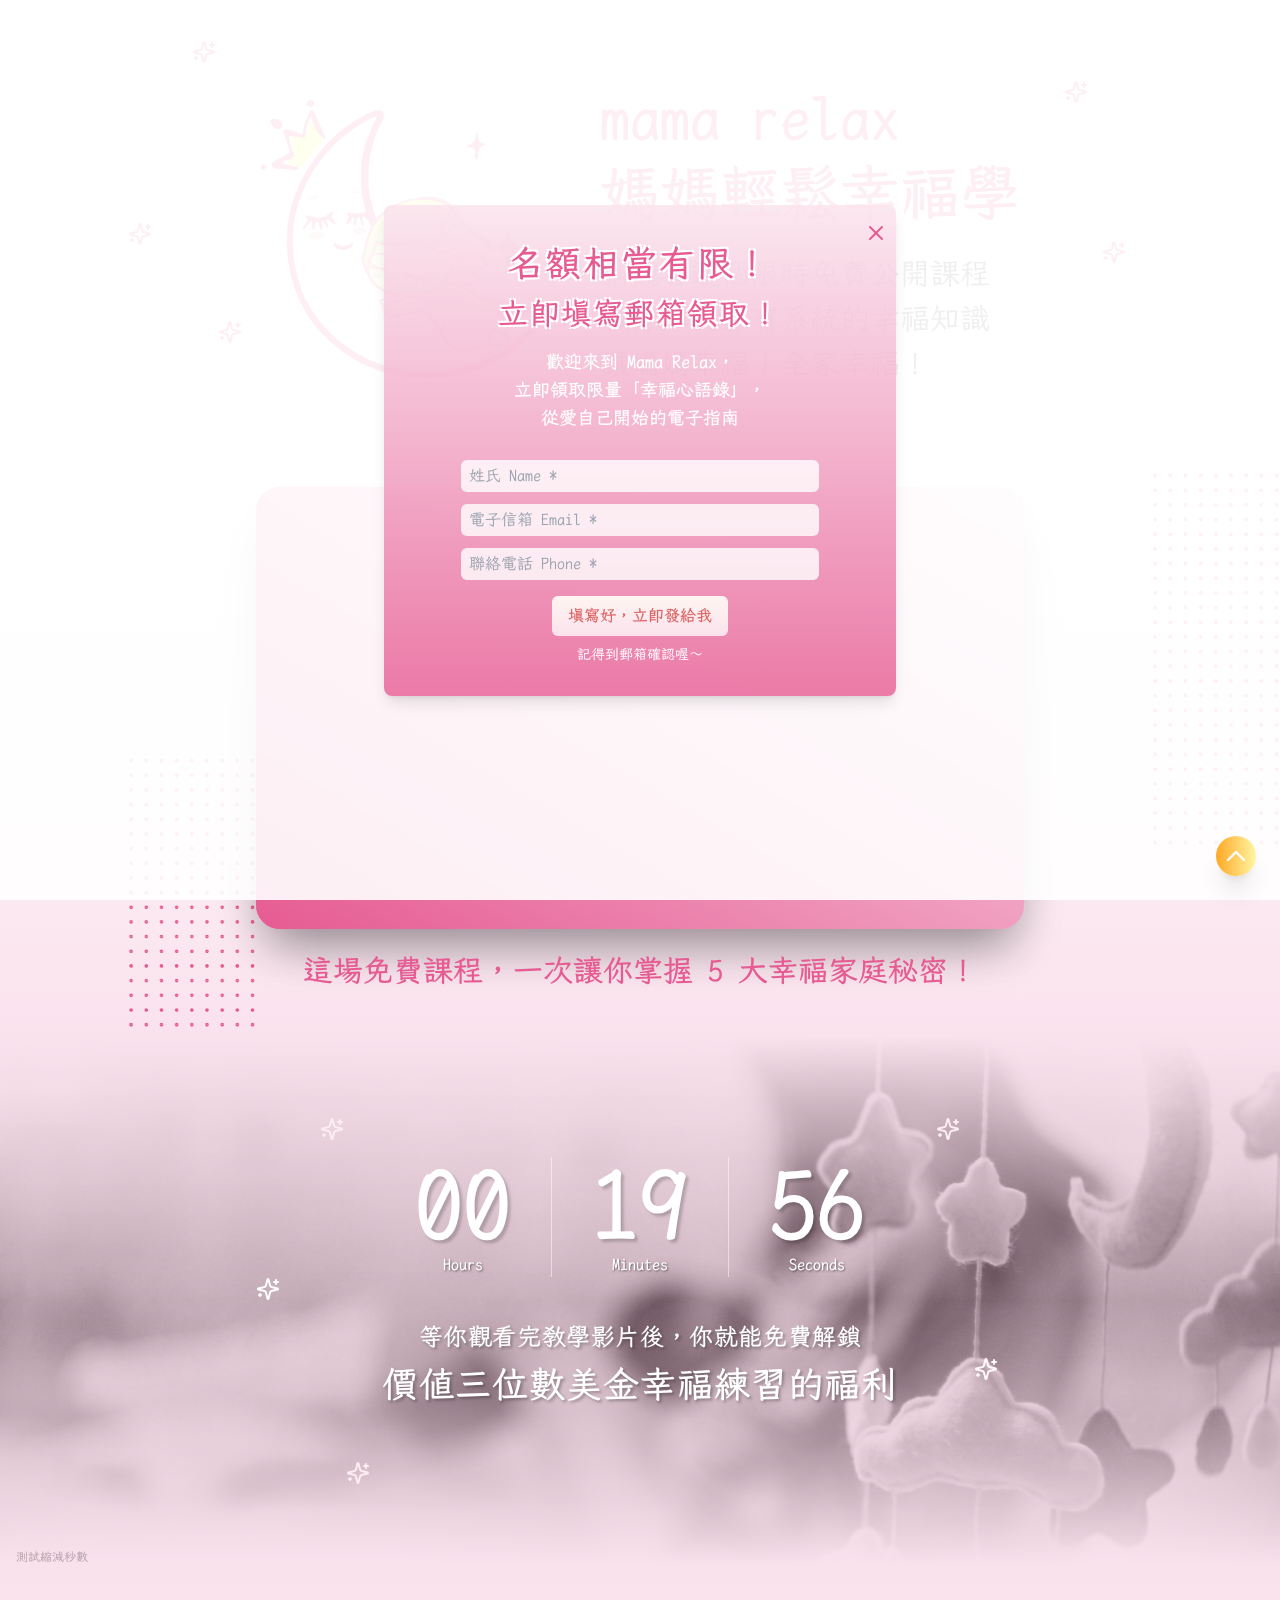
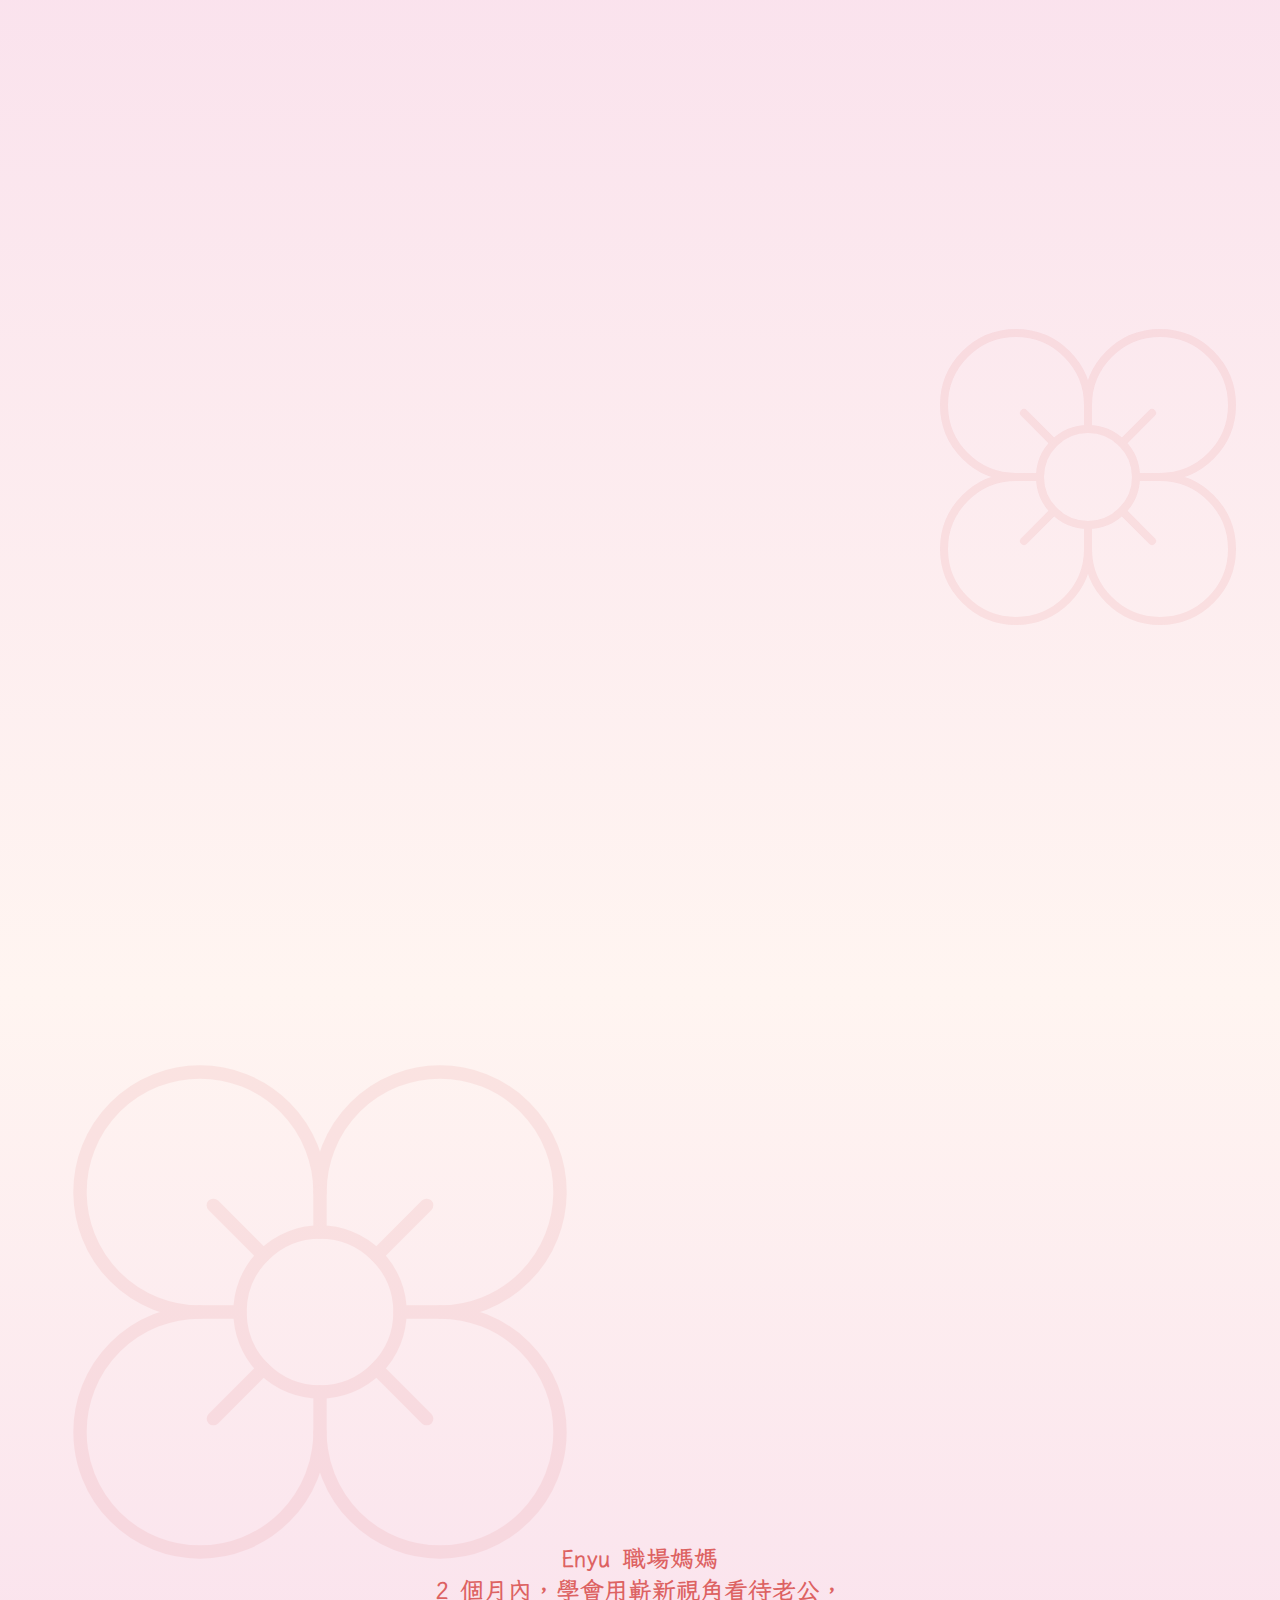
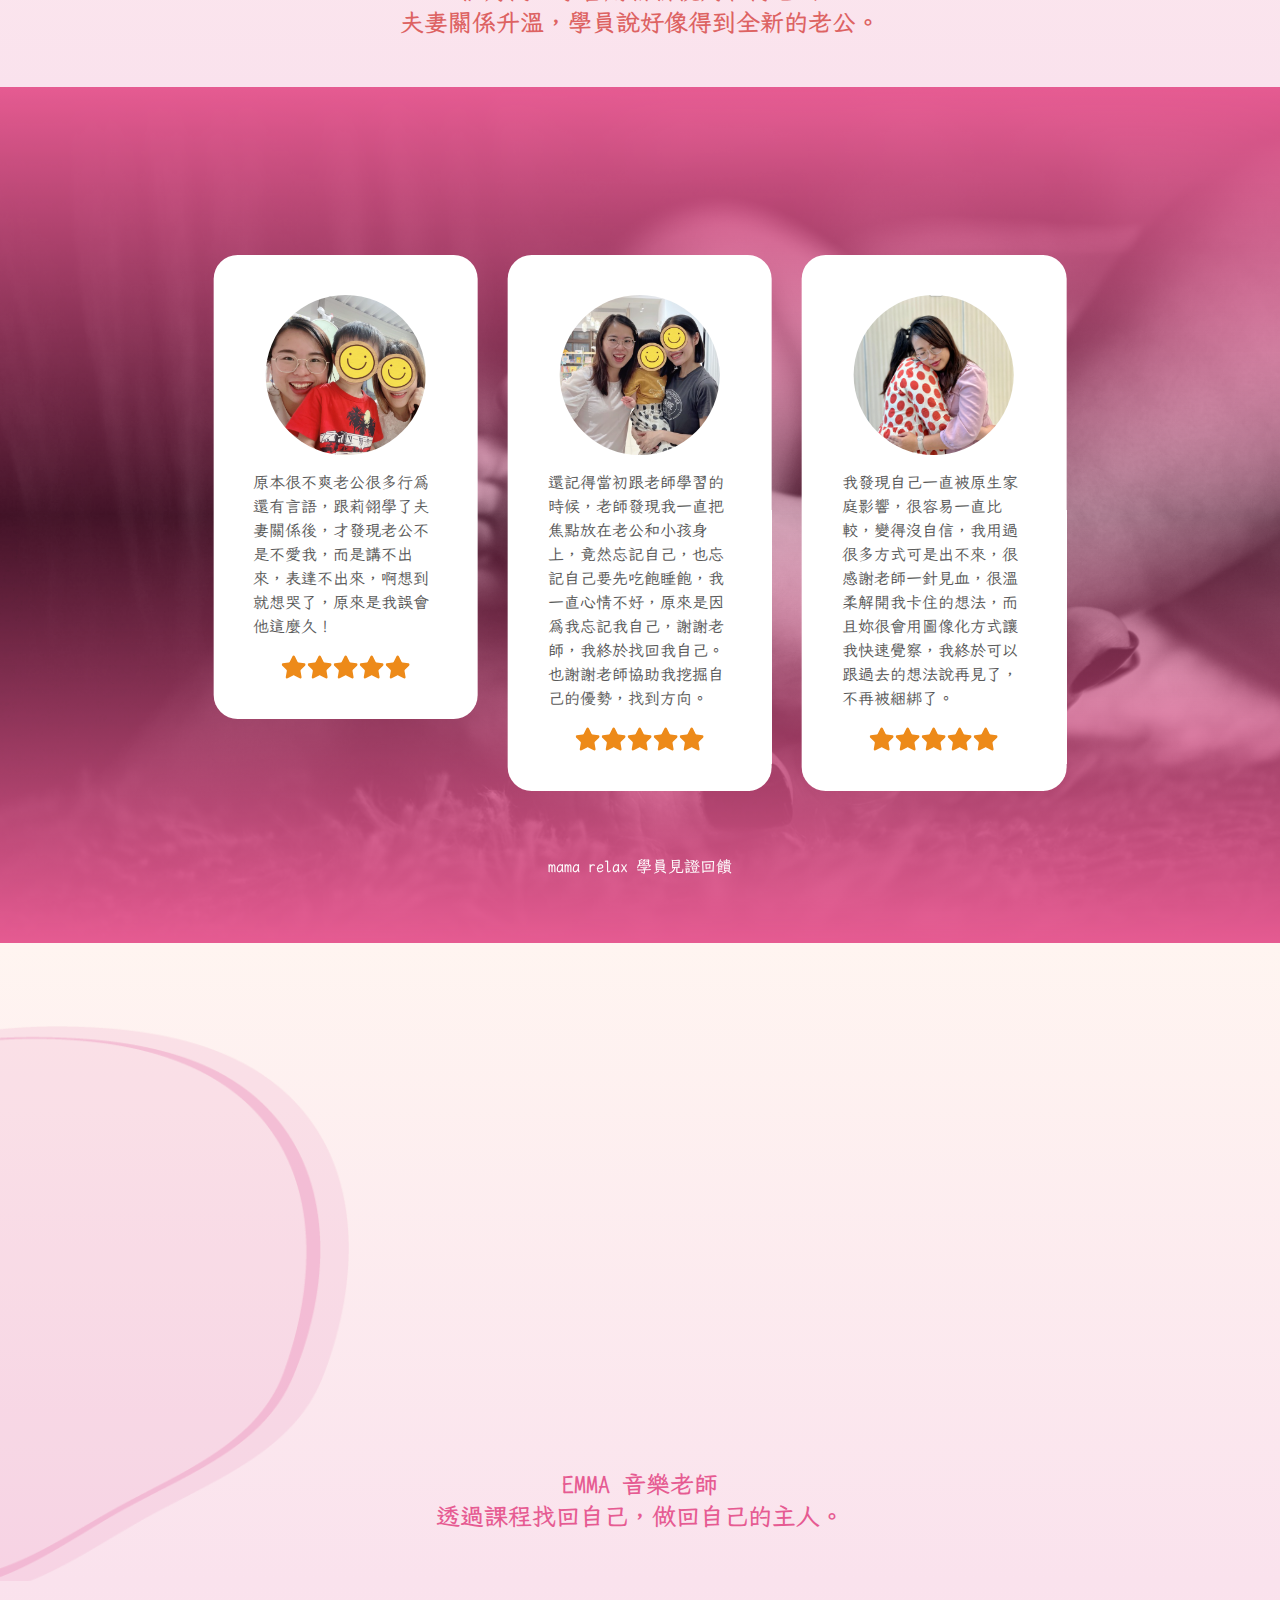
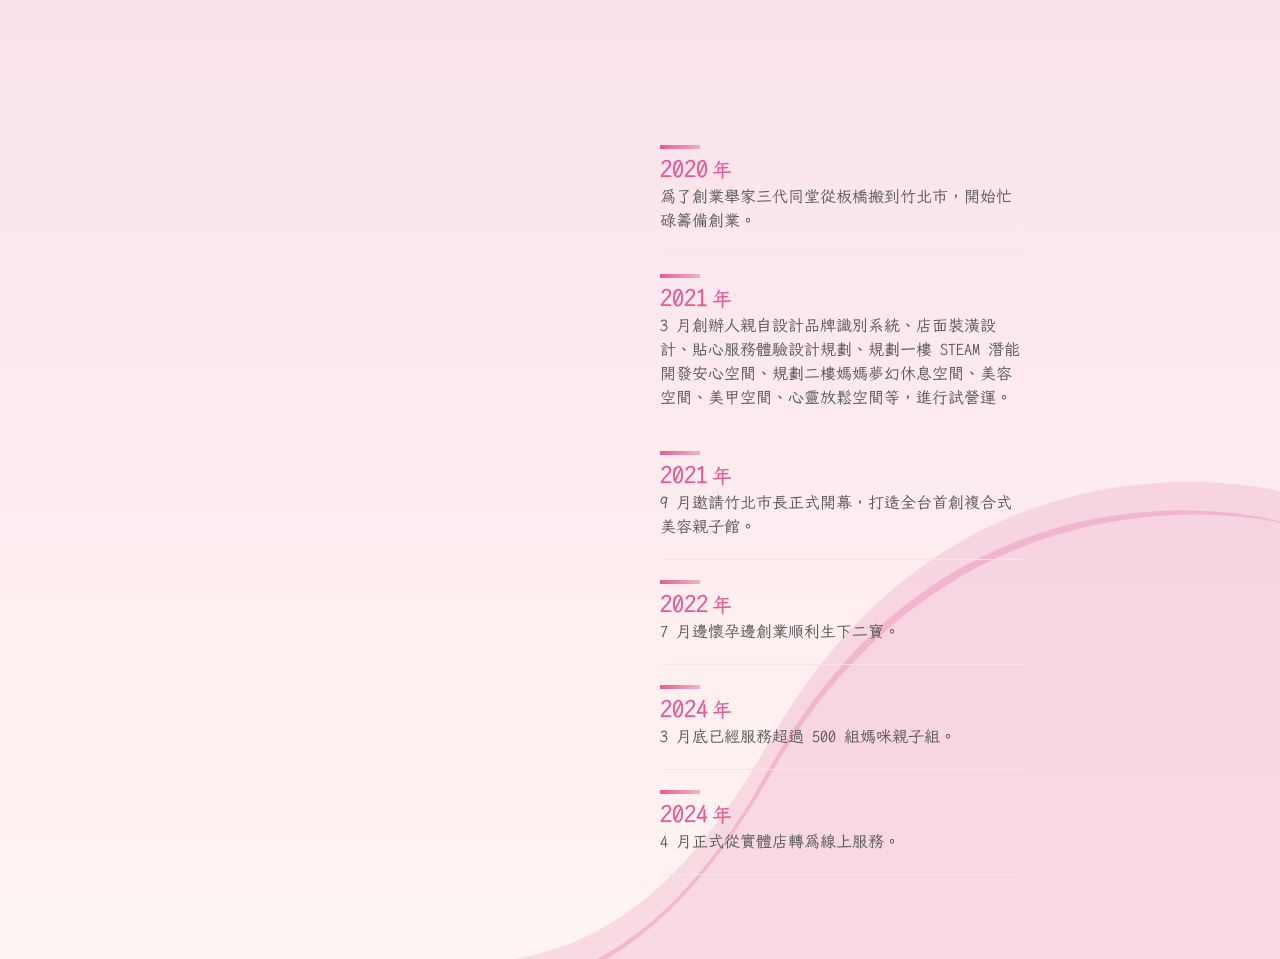
==== introduce/index.html @ b45eab0f "first commit mama relax web" ====
<!DOCTYPE html><html  data-capo=""><head><meta charset="utf-8">
<meta name="viewport" content="width=device-width, initial-scale=1">
<title>媽媽放輕鬆 Mama Relax</title>
<style>@charset "UTF-8";@import"https://fonts.googleapis.com/css2?family=LXGW+WenKai+Mono+TC:wght@300;400;700&family=Noto+Sans+TC:wght@100..900&display=swap";body,html{margin:0;--tw-bg-opacity:1;background-color:rgb(255 255 255/var(--tw-bg-opacity,1));font-family:LXGW WenKai Mono TC,微軟正黑體,sans-serif;padding:0}.v-enter-active,.v-leave-active{transition-duration:.5s;transition-property:all;transition-timing-function:cubic-bezier(.4,0,.2,1)}.v-enter-from,.v-leave-to{opacity:0}.v-enter-to,.v-leave-from{opacity:1}</style>
<style>*,:after,:before{--tw-border-spacing-x:0;--tw-border-spacing-y:0;--tw-translate-x:0;--tw-translate-y:0;--tw-rotate:0;--tw-skew-x:0;--tw-skew-y:0;--tw-scale-x:1;--tw-scale-y:1;--tw-pan-x: ;--tw-pan-y: ;--tw-pinch-zoom: ;--tw-scroll-snap-strictness:proximity;--tw-gradient-from-position: ;--tw-gradient-via-position: ;--tw-gradient-to-position: ;--tw-ordinal: ;--tw-slashed-zero: ;--tw-numeric-figure: ;--tw-numeric-spacing: ;--tw-numeric-fraction: ;--tw-ring-inset: ;--tw-ring-offset-width:0px;--tw-ring-offset-color:#fff;--tw-ring-color:rgba(59,130,246,.5);--tw-ring-offset-shadow:0 0 #0000;--tw-ring-shadow:0 0 #0000;--tw-shadow:0 0 #0000;--tw-shadow-colored:0 0 #0000;--tw-blur: ;--tw-brightness: ;--tw-contrast: ;--tw-grayscale: ;--tw-hue-rotate: ;--tw-invert: ;--tw-saturate: ;--tw-sepia: ;--tw-drop-shadow: ;--tw-backdrop-blur: ;--tw-backdrop-brightness: ;--tw-backdrop-contrast: ;--tw-backdrop-grayscale: ;--tw-backdrop-hue-rotate: ;--tw-backdrop-invert: ;--tw-backdrop-opacity: ;--tw-backdrop-saturate: ;--tw-backdrop-sepia: ;--tw-contain-size: ;--tw-contain-layout: ;--tw-contain-paint: ;--tw-contain-style: }::backdrop{--tw-border-spacing-x:0;--tw-border-spacing-y:0;--tw-translate-x:0;--tw-translate-y:0;--tw-rotate:0;--tw-skew-x:0;--tw-skew-y:0;--tw-scale-x:1;--tw-scale-y:1;--tw-pan-x: ;--tw-pan-y: ;--tw-pinch-zoom: ;--tw-scroll-snap-strictness:proximity;--tw-gradient-from-position: ;--tw-gradient-via-position: ;--tw-gradient-to-position: ;--tw-ordinal: ;--tw-slashed-zero: ;--tw-numeric-figure: ;--tw-numeric-spacing: ;--tw-numeric-fraction: ;--tw-ring-inset: ;--tw-ring-offset-width:0px;--tw-ring-offset-color:#fff;--tw-ring-color:rgba(59,130,246,.5);--tw-ring-offset-shadow:0 0 #0000;--tw-ring-shadow:0 0 #0000;--tw-shadow:0 0 #0000;--tw-shadow-colored:0 0 #0000;--tw-blur: ;--tw-brightness: ;--tw-contrast: ;--tw-grayscale: ;--tw-hue-rotate: ;--tw-invert: ;--tw-saturate: ;--tw-sepia: ;--tw-drop-shadow: ;--tw-backdrop-blur: ;--tw-backdrop-brightness: ;--tw-backdrop-contrast: ;--tw-backdrop-grayscale: ;--tw-backdrop-hue-rotate: ;--tw-backdrop-invert: ;--tw-backdrop-opacity: ;--tw-backdrop-saturate: ;--tw-backdrop-sepia: ;--tw-contain-size: ;--tw-contain-layout: ;--tw-contain-paint: ;--tw-contain-style: }/*! tailwindcss v3.4.17 | MIT License | https://tailwindcss.com*/*,:after,:before{border:0 solid #e5e7eb;box-sizing:border-box}:after,:before{--tw-content:""}:host,html{line-height:1.5;-webkit-text-size-adjust:100%;font-family:ui-sans-serif,system-ui,sans-serif,Apple Color Emoji,Segoe UI Emoji,Segoe UI Symbol,Noto Color Emoji;font-feature-settings:normal;font-variation-settings:normal;-moz-tab-size:4;-o-tab-size:4;tab-size:4;-webkit-tap-highlight-color:transparent}body{line-height:inherit;margin:0}hr{border-top-width:1px;color:inherit;height:0}abbr:where([title]){-webkit-text-decoration:underline dotted;text-decoration:underline dotted}h1,h2,h3,h4,h5,h6{font-size:inherit;font-weight:inherit}a{color:inherit;text-decoration:inherit}b,strong{font-weight:bolder}code,kbd,pre,samp{font-family:ui-monospace,SFMono-Regular,Menlo,Monaco,Consolas,Liberation Mono,Courier New,monospace;font-feature-settings:normal;font-size:1em;font-variation-settings:normal}small{font-size:80%}sub,sup{font-size:75%;line-height:0;position:relative;vertical-align:baseline}sub{bottom:-.25em}sup{top:-.5em}table{border-collapse:collapse;border-color:inherit;text-indent:0}button,input,optgroup,select,textarea{color:inherit;font-family:inherit;font-feature-settings:inherit;font-size:100%;font-variation-settings:inherit;font-weight:inherit;letter-spacing:inherit;line-height:inherit;margin:0;padding:0}button,select{text-transform:none}button,input:where([type=button]),input:where([type=reset]),input:where([type=submit]){-webkit-appearance:button;background-color:transparent;background-image:none}:-moz-focusring{outline:auto}:-moz-ui-invalid{box-shadow:none}progress{vertical-align:baseline}::-webkit-inner-spin-button,::-webkit-outer-spin-button{height:auto}[type=search]{-webkit-appearance:textfield;outline-offset:-2px}::-webkit-search-decoration{-webkit-appearance:none}::-webkit-file-upload-button{-webkit-appearance:button;font:inherit}summary{display:list-item}blockquote,dd,dl,figure,h1,h2,h3,h4,h5,h6,hr,p,pre{margin:0}fieldset{margin:0}fieldset,legend{padding:0}menu,ol,ul{list-style:none;margin:0;padding:0}dialog{padding:0}textarea{resize:vertical}input::-moz-placeholder,textarea::-moz-placeholder{color:#9ca3af;opacity:1}input::placeholder,textarea::placeholder{color:#9ca3af;opacity:1}[role=button],button{cursor:pointer}:disabled{cursor:default}audio,canvas,embed,iframe,img,object,svg,video{display:block;vertical-align:middle}img,video{height:auto;max-width:100%}[hidden]:where(:not([hidden=until-found])){display:none}.fixed{position:fixed}.absolute{position:absolute}.relative{position:relative}.bottom-0{bottom:0}.bottom-20{bottom:5rem}.bottom-6{bottom:1.5rem}.left-0{left:0}.left-1\/2{left:50%}.left-4{left:1rem}.left-\[10\%\]{left:10%}.left-\[10vw\]{left:10vw}.left-\[15vw\]{left:15vw}.left-\[17vw\]{left:17vw}.left-\[20vw\]{left:20vw}.left-\[25vw\]{left:25vw}.left-\[27vw\]{left:27vw}.right-0{right:0}.right-2{right:.5rem}.right-6{right:1.5rem}.right-\[12vw\]{right:12vw}.right-\[15vw\]{right:15vw}.right-\[22vw\]{right:22vw}.right-\[25vw\]{right:25vw}.top-0{top:0}.top-1\/3{top:33.333333%}.top-10{top:2.5rem}.top-20{top:5rem}.top-4{top:1rem}.top-60{top:15rem}.top-80{top:20rem}.top-\[0\%\]{top:0}.top-\[15\%\]{top:15%}.top-\[50\%\]{top:50%}.z-10{z-index:10}.z-20{z-index:20}.z-30{z-index:30}.m-0{margin:0}.mx-auto{margin-left:auto;margin-right:auto}.my-5{margin-bottom:1.25rem;margin-top:1.25rem}.mb-10{margin-bottom:2.5rem}.mb-20{margin-bottom:5rem}.mb-4{margin-bottom:1rem}.mb-5{margin-bottom:1.25rem}.mt-10{margin-top:2.5rem}.mt-2{margin-top:.5rem}.mt-3{margin-top:.75rem}.mt-4{margin-top:1rem}.mt-5{margin-top:1.25rem}.mt-6{margin-top:1.5rem}.block{display:block}.flex{display:flex}.grid{display:grid}.hidden{display:none}.h-0{height:0}.h-10{height:2.5rem}.h-5{height:1.25rem}.h-6{height:1.5rem}.h-8{height:2rem}.h-\[160px\]{height:160px}.h-\[30vw\]{height:30vw}.h-\[50vw\]{height:50vw}.h-\[52vw\]{height:52vw}.h-\[75vw\]{height:75vw}.h-\[calc\(100\%-20px\)\]{height:calc(100% - 20px)}.h-full{height:100%}.w-0{width:0}.w-10{width:2.5rem}.w-11\/12{width:91.666667%}.w-4\/5{width:80%}.w-5{width:1.25rem}.w-6{width:1.5rem}.w-8{width:2rem}.w-\[10vw\]{width:10vw}.w-\[160px\]{width:160px}.w-\[200px\]{width:200px}.w-\[50vw\]{width:50vw}.w-\[90vw\]{width:90vw}.w-\[calc\(100\%-20px\)\]{width:calc(100% - 20px)}.w-full{width:100%}.max-w-\[1680px\]{max-width:1680px}.max-w-lg{max-width:32rem}.-translate-x-1\/2{--tw-translate-x:-50%}.-translate-x-1\/2,.-translate-x-2{transform:translate(var(--tw-translate-x),var(--tw-translate-y)) rotate(var(--tw-rotate)) skew(var(--tw-skew-x)) skewY(var(--tw-skew-y)) scaleX(var(--tw-scale-x)) scaleY(var(--tw-scale-y))}.-translate-x-2{--tw-translate-x:-.5rem}.-translate-x-4{--tw-translate-x:-1rem}.-translate-x-4,.translate-y-\[90\%\]{transform:translate(var(--tw-translate-x),var(--tw-translate-y)) rotate(var(--tw-rotate)) skew(var(--tw-skew-x)) skewY(var(--tw-skew-y)) scaleX(var(--tw-scale-x)) scaleY(var(--tw-scale-y))}.translate-y-\[90\%\]{--tw-translate-y:90%}.rotate-\[-15deg\]{--tw-rotate:-15deg}.rotate-\[-15deg\],.rotate-\[15deg\]{transform:translate(var(--tw-translate-x),var(--tw-translate-y)) rotate(var(--tw-rotate)) skew(var(--tw-skew-x)) skewY(var(--tw-skew-y)) scaleX(var(--tw-scale-x)) scaleY(var(--tw-scale-y))}.rotate-\[15deg\]{--tw-rotate:15deg}.transform{transform:translate(var(--tw-translate-x),var(--tw-translate-y)) rotate(var(--tw-rotate)) skew(var(--tw-skew-x)) skewY(var(--tw-skew-y)) scaleX(var(--tw-scale-x)) scaleY(var(--tw-scale-y))}.cursor-pointer{cursor:pointer}.list-none{list-style-type:none}.grid-cols-1{grid-template-columns:repeat(1,minmax(0,1fr))}.flex-col{flex-direction:column}.items-start{align-items:flex-start}.items-center{align-items:center}.justify-center{justify-content:center}.justify-between{justify-content:space-between}.gap-0\.5{gap:.125rem}.gap-10{gap:2.5rem}.gap-2{gap:.5rem}.gap-5{gap:1.25rem}.gap-8{gap:2rem}.gap-x-10{-moz-column-gap:2.5rem;column-gap:2.5rem}.gap-x-2{-moz-column-gap:.5rem;column-gap:.5rem}.overflow-hidden{overflow:hidden}.whitespace-nowrap{white-space:nowrap}.rounded-2xl{border-radius:1rem}.rounded-3xl{border-radius:1.5rem}.rounded-full{border-radius:9999px}.rounded-lg{border-radius:.5rem}.rounded-md{border-radius:.375rem}.border-b{border-bottom-width:1px}.border-r{border-right-width:1px}.border-none{border-style:none}.bg-primary{--tw-bg-opacity:1;background-color:rgb(230 91 146/var(--tw-bg-opacity,1))}.bg-sakura{--tw-bg-opacity:1;background-color:rgb(221 98 98/var(--tw-bg-opacity,1))}.bg-secondary{--tw-bg-opacity:1;background-color:rgb(250 226 237/var(--tw-bg-opacity,1))}.bg-white{--tw-bg-opacity:1;background-color:rgb(255 255 255/var(--tw-bg-opacity,1))}.bg-white\/80{background-color:#fffc}.bg-white\/90{background-color:#ffffffe6}.bg-\[url\(\'\/images\/memory-1\.png\'\)\]{background-image:url(/introduce/images/memory-1.png)}.bg-\[url\(\'\/images\/memory-2\.png\'\)\]{background-image:url(/introduce/images/memory-2.png)}.bg-\[url\(\'\@\/assets\/images\/dot-group\.svg\'\)\]{background-image:url(@/assets/images/dot-group.svg)}.bg-gradient-to-b{background-image:linear-gradient(to bottom,var(--tw-gradient-stops))}.bg-gradient-to-br{background-image:linear-gradient(to bottom right,var(--tw-gradient-stops))}.bg-gradient-to-r{background-image:linear-gradient(to right,var(--tw-gradient-stops))}.bg-gradient-to-t{background-image:linear-gradient(to top,var(--tw-gradient-stops))}.bg-gradient-to-tr{background-image:linear-gradient(to top right,var(--tw-gradient-stops))}.from-light-sakura{--tw-gradient-from:#fff5f1 var(--tw-gradient-from-position);--tw-gradient-to:rgba(255,245,241,0) var(--tw-gradient-to-position);--tw-gradient-stops:var(--tw-gradient-from),var(--tw-gradient-to)}.from-orange{--tw-gradient-from:#ffa825 var(--tw-gradient-from-position);--tw-gradient-to:rgba(255,168,37,0) var(--tw-gradient-to-position);--tw-gradient-stops:var(--tw-gradient-from),var(--tw-gradient-to)}.from-primary{--tw-gradient-from:#e65b92 var(--tw-gradient-from-position);--tw-gradient-to:rgba(230,91,146,0) var(--tw-gradient-to-position);--tw-gradient-stops:var(--tw-gradient-from),var(--tw-gradient-to)}.from-sakura{--tw-gradient-from:#dd6262 var(--tw-gradient-from-position);--tw-gradient-to:rgba(221,98,98,0) var(--tw-gradient-to-position);--tw-gradient-stops:var(--tw-gradient-from),var(--tw-gradient-to)}.from-secondary{--tw-gradient-from:#fae2ed var(--tw-gradient-from-position);--tw-gradient-to:rgba(250,226,237,0) var(--tw-gradient-to-position);--tw-gradient-stops:var(--tw-gradient-from),var(--tw-gradient-to)}.from-secondary\/80{--tw-gradient-from:rgba(250,226,237,.8) var(--tw-gradient-from-position);--tw-gradient-to:rgba(250,226,237,0) var(--tw-gradient-to-position);--tw-gradient-stops:var(--tw-gradient-from),var(--tw-gradient-to)}.to-light-sakura{--tw-gradient-to:#fff5f1 var(--tw-gradient-to-position)}.to-primary\/80{--tw-gradient-to:rgba(230,91,146,.8) var(--tw-gradient-to-position)}.to-secondary{--tw-gradient-to:#fae2ed var(--tw-gradient-to-position)}.to-yellow{--tw-gradient-to:#fff6a3 var(--tw-gradient-to-position)}.bg-contain{background-size:contain}.bg-cover{background-size:cover}.bg-center{background-position:50%}.bg-no-repeat{background-repeat:no-repeat}.p-0{padding:0}.p-10{padding:2.5rem}.p-8{padding:2rem}.px-14{padding-left:3.5rem;padding-right:3.5rem}.px-2{padding-left:.5rem;padding-right:.5rem}.px-3{padding-left:.75rem;padding-right:.75rem}.px-4{padding-left:1rem;padding-right:1rem}.py-1{padding-bottom:.25rem;padding-top:.25rem}.py-10{padding-bottom:2.5rem;padding-top:2.5rem}.py-2{padding-bottom:.5rem;padding-top:.5rem}.py-4{padding-bottom:1rem;padding-top:1rem}.pb-16{padding-bottom:4rem}.pb-4{padding-bottom:1rem}.pb-5{padding-bottom:1.25rem}.pb-\[56\.25\%\]{padding-bottom:56.25%}.pt-10{padding-top:2.5rem}.pt-6{padding-top:1.5rem}.text-center{text-align:center}.text-2xl{font-size:1.5rem;line-height:2rem}.text-3xl{font-size:1.875rem;line-height:2.25rem}.text-4xl{font-size:2.25rem;line-height:2.5rem}.text-8xl{font-size:6rem;line-height:1}.text-base{font-size:1rem;line-height:1.5rem}.text-lg{font-size:1.125rem;line-height:1.75rem}.text-sm{font-size:.875rem;line-height:1.25rem}.text-xl{font-size:1.25rem;line-height:1.75rem}.text-xs{font-size:.75rem;line-height:1rem}.font-bold{font-weight:700}.italic{font-style:italic}.leading-normal{line-height:1.5}.tracking-wider{letter-spacing:.05em}.text-black\/30{color:#0000004d}.text-context{--tw-text-opacity:1;color:rgb(89 89 89/var(--tw-text-opacity,1))}.text-primary{--tw-text-opacity:1;color:rgb(230 91 146/var(--tw-text-opacity,1))}.text-red-500{--tw-text-opacity:1;color:rgb(239 68 68/var(--tw-text-opacity,1))}.text-sakura{--tw-text-opacity:1;color:rgb(221 98 98/var(--tw-text-opacity,1))}.text-white{--tw-text-opacity:1;color:rgb(255 255 255/var(--tw-text-opacity,1))}.underline{text-decoration-line:underline}.decoration-1{text-decoration-thickness:1px}.decoration-2{text-decoration-thickness:2px}.opacity-0{opacity:0}.opacity-10{opacity:.1}.shadow{--tw-shadow:0 1px 3px 0 rgba(0,0,0,.1),0 1px 2px -1px rgba(0,0,0,.1);--tw-shadow-colored:0 1px 3px 0 var(--tw-shadow-color),0 1px 2px -1px var(--tw-shadow-color)}.shadow,.shadow-2xl{box-shadow:var(--tw-ring-offset-shadow,0 0 #0000),var(--tw-ring-shadow,0 0 #0000),var(--tw-shadow)}.shadow-2xl{--tw-shadow:0 25px 50px -12px rgba(0,0,0,.25);--tw-shadow-colored:0 25px 50px -12px var(--tw-shadow-color)}.outline{outline-style:solid}.transition{transition-duration:.15s;transition-property:color,background-color,border-color,text-decoration-color,fill,stroke,opacity,box-shadow,transform,filter,-webkit-backdrop-filter;transition-property:color,background-color,border-color,text-decoration-color,fill,stroke,opacity,box-shadow,transform,filter,backdrop-filter;transition-property:color,background-color,border-color,text-decoration-color,fill,stroke,opacity,box-shadow,transform,filter,backdrop-filter,-webkit-backdrop-filter;transition-timing-function:cubic-bezier(.4,0,.2,1)}.transition-all{transition-duration:.15s;transition-property:all;transition-timing-function:cubic-bezier(.4,0,.2,1)}.duration-200{transition-duration:.2s}.duration-300{transition-duration:.3s}.content-\[\'\'\]{--tw-content:"";content:var(--tw-content)}.before\:absolute:before{content:var(--tw-content);position:absolute}.before\:left-0:before{content:var(--tw-content);left:0}.before\:right-0:before{content:var(--tw-content);right:0}.before\:top-0:before{content:var(--tw-content);top:0}.before\:h-1:before{content:var(--tw-content);height:.25rem}.before\:h-\[60vw\]:before{content:var(--tw-content);height:60vw}.before\:h-full:before{content:var(--tw-content);height:100%}.before\:w-10:before{content:var(--tw-content);width:2.5rem}.before\:w-\[40vw\]:before{content:var(--tw-content);width:40vw}.before\:w-\[90vw\]:before{content:var(--tw-content);width:90vw}.before\:w-full:before{content:var(--tw-content);width:100%}.before\:bg-\[url\(\'\@\/assets\/images\/mama-back\.jpg\'\)\]:before{background-image:url(@/assets/images/mama-back.jpg);content:var(--tw-content)}.before\:bg-\[url\(\'\@\/assets\/images\/mama-back2\.jpg\'\)\]:before{background-image:url(@/assets/images/mama-back2.jpg);content:var(--tw-content)}.before\:bg-\[url\(\'\@\/assets\/images\/pink-shape-bottom\.webp\'\)\]:before{background-image:url(@/assets/images/pink-shape-bottom.webp);content:var(--tw-content)}.before\:bg-\[url\(\'\@\/assets\/images\/pink-shape-left\.webp\'\)\]:before{background-image:url(@/assets/images/pink-shape-left.webp);content:var(--tw-content)}.before\:bg-gradient-to-b:before{background-image:linear-gradient(to bottom,var(--tw-gradient-stops));content:var(--tw-content)}.before\:bg-gradient-to-r:before{background-image:linear-gradient(to right,var(--tw-gradient-stops));content:var(--tw-content)}.before\:from-light-sakura:before{content:var(--tw-content);--tw-gradient-from:#fff5f1 var(--tw-gradient-from-position);--tw-gradient-to:rgba(255,245,241,0) var(--tw-gradient-to-position);--tw-gradient-stops:var(--tw-gradient-from),var(--tw-gradient-to)}.before\:from-primary:before{content:var(--tw-content);--tw-gradient-from:#e65b92 var(--tw-gradient-from-position);--tw-gradient-to:rgba(230,91,146,0) var(--tw-gradient-to-position);--tw-gradient-stops:var(--tw-gradient-from),var(--tw-gradient-to)}.before\:from-white:before{content:var(--tw-content);--tw-gradient-from:#fff var(--tw-gradient-from-position);--tw-gradient-to:hsla(0,0%,100%,0) var(--tw-gradient-to-position);--tw-gradient-stops:var(--tw-gradient-from),var(--tw-gradient-to)}.before\:to-secondary:before{content:var(--tw-content);--tw-gradient-to:#fae2ed var(--tw-gradient-to-position)}.before\:bg-contain:before{background-size:contain;content:var(--tw-content)}.before\:bg-cover:before{background-size:cover;content:var(--tw-content)}.before\:bg-center:before{background-position:50%;content:var(--tw-content)}.before\:bg-no-repeat:before{background-repeat:no-repeat;content:var(--tw-content)}.before\:content-\[\'\'\]:before{--tw-content:"";content:var(--tw-content)}.after\:absolute:after{content:var(--tw-content);position:absolute}.after\:left-0:after{content:var(--tw-content);left:0}.after\:top-0:after{content:var(--tw-content);top:0}.after\:h-full:after{content:var(--tw-content);height:100%}.after\:w-full:after{content:var(--tw-content);width:100%}.after\:bg-gradient-to-b:after{background-image:linear-gradient(to bottom,var(--tw-gradient-stops));content:var(--tw-content)}.after\:from-primary:after{content:var(--tw-content);--tw-gradient-from:#e65b92 var(--tw-gradient-from-position);--tw-gradient-to:rgba(230,91,146,0) var(--tw-gradient-to-position);--tw-gradient-stops:var(--tw-gradient-from),var(--tw-gradient-to)}.after\:from-secondary:after{content:var(--tw-content);--tw-gradient-from:#fae2ed var(--tw-gradient-from-position);--tw-gradient-to:rgba(250,226,237,0) var(--tw-gradient-to-position);--tw-gradient-stops:var(--tw-gradient-from),var(--tw-gradient-to)}.after\:via-primary\/20:after{content:var(--tw-content);--tw-gradient-to:rgba(230,91,146,0) var(--tw-gradient-to-position);--tw-gradient-stops:var(--tw-gradient-from),rgba(230,91,146,.2) var(--tw-gradient-via-position),var(--tw-gradient-to)}.after\:via-transparent:after{content:var(--tw-content);--tw-gradient-to:transparent var(--tw-gradient-to-position);--tw-gradient-stops:var(--tw-gradient-from),transparent var(--tw-gradient-via-position),var(--tw-gradient-to)}.after\:to-primary:after{content:var(--tw-content);--tw-gradient-to:#e65b92 var(--tw-gradient-to-position)}.after\:to-secondary:after{content:var(--tw-content);--tw-gradient-to:#fae2ed var(--tw-gradient-to-position)}.after\:content-\[\'\'\]:after{--tw-content:"";content:var(--tw-content)}.hover\:scale-125:hover{--tw-scale-x:1.25;--tw-scale-y:1.25;transform:translate(var(--tw-translate-x),var(--tw-translate-y)) rotate(var(--tw-rotate)) skew(var(--tw-skew-x)) skewY(var(--tw-skew-y)) scaleX(var(--tw-scale-x)) scaleY(var(--tw-scale-y))}.hover\:underline:hover{text-decoration-line:underline}.hover\:shadow-lg:hover{--tw-shadow:0 10px 15px -3px rgba(0,0,0,.1),0 4px 6px -4px rgba(0,0,0,.1);--tw-shadow-colored:0 10px 15px -3px var(--tw-shadow-color),0 4px 6px -4px var(--tw-shadow-color);box-shadow:var(--tw-ring-offset-shadow,0 0 #0000),var(--tw-ring-shadow,0 0 #0000),var(--tw-shadow)}.group:hover .group-hover\:text-orange{--tw-text-opacity:1;color:rgb(255 168 37/var(--tw-text-opacity,1))}.group:hover .group-hover\:opacity-100{opacity:1}@media (min-width:640px){.sm\:grid-cols-1{grid-template-columns:repeat(1,minmax(0,1fr))}.sm\:grid-cols-3{grid-template-columns:repeat(3,minmax(0,1fr))}}@media (min-width:768px){.md\:m-0{margin:0}.md\:mb-5{margin-bottom:1.25rem}.md\:mr-10{margin-right:2.5rem}.md\:mt-3{margin-top:.75rem}.md\:mt-5{margin-top:1.25rem}.md\:mt-6{margin-top:1.5rem}.md\:flex{display:flex}.md\:hidden{display:none}.md\:h-16{height:4rem}.md\:h-\[30vw\]{height:30vw}.md\:h-\[36vw\]{height:36vw}.md\:h-\[45\.7vw\]{height:45.7vw}.md\:w-1\/2{width:50%}.md\:w-16{width:4rem}.md\:w-4\/5{width:80%}.md\:w-\[300px\]{width:300px}.md\:w-\[30vw\]{width:30vw}.md\:w-\[80vw\]{width:80vw}.md\:w-full{width:100%}.md\:grid-cols-2{grid-template-columns:repeat(2,minmax(0,1fr))}.md\:flex-row{flex-direction:row}.md\:pb-12{padding-bottom:3rem}.md\:pb-\[160px\]{padding-bottom:160px}.md\:pt-0{padding-top:0}.md\:pt-16{padding-top:4rem}.md\:pt-5{padding-top:1.25rem}.md\:pt-\[100px\]{padding-top:100px}.md\:text-left{text-align:left}.md\:text-2xl{font-size:1.5rem;line-height:2rem}.md\:text-3xl{font-size:1.875rem;line-height:2.25rem}.md\:text-4xl{font-size:2.25rem;line-height:2.5rem}.md\:text-5xl{font-size:3rem;line-height:1}.md\:text-6xl{font-size:3.75rem;line-height:1}.md\:text-xl{font-size:1.25rem;line-height:1.75rem}.md\:leading-normal{line-height:1.5}.md\:leading-tight{line-height:1.25}}@media (min-width:1024px){.lg\:h-\[30vw\]{height:30vw}.lg\:h-\[40\.1vw\]{height:40.1vw}.lg\:w-2\/3{width:66.666667%}.lg\:w-3\/5{width:60%}.lg\:w-4\/6{width:66.666667%}.lg\:w-\[70vw\]{width:70vw}.before\:lg\:h-\[40vw\]:before{content:var(--tw-content);height:40vw}.before\:lg\:h-\[45vw\]:before{content:var(--tw-content);height:45vw}.before\:lg\:w-\[30vw\]:before{content:var(--tw-content);width:30vw}.before\:lg\:w-\[60vw\]:before{content:var(--tw-content);width:60vw}}@media (min-width:1280px){.xl\:h-\[25vw\]{height:25vw}.xl\:h-\[34\.5vw\]{height:34.5vw}.xl\:w-3\/5{width:60%}.xl\:w-\[60vw\]{width:60vw}}@media (min-width:1536px){.\32xl\:w-2\/5{width:40%}}</style>
<style>[data-aos][data-aos][data-aos-duration="50"],body[data-aos-duration="50"] [data-aos]{transition-duration:50ms}[data-aos][data-aos][data-aos-delay="50"],body[data-aos-delay="50"] [data-aos]{transition-delay:0}[data-aos][data-aos][data-aos-delay="50"].aos-animate,body[data-aos-delay="50"] [data-aos].aos-animate{transition-delay:50ms}[data-aos][data-aos][data-aos-duration="100"],body[data-aos-duration="100"] [data-aos]{transition-duration:.1s}[data-aos][data-aos][data-aos-delay="100"],body[data-aos-delay="100"] [data-aos]{transition-delay:0}[data-aos][data-aos][data-aos-delay="100"].aos-animate,body[data-aos-delay="100"] [data-aos].aos-animate{transition-delay:.1s}[data-aos][data-aos][data-aos-duration="150"],body[data-aos-duration="150"] [data-aos]{transition-duration:.15s}[data-aos][data-aos][data-aos-delay="150"],body[data-aos-delay="150"] [data-aos]{transition-delay:0}[data-aos][data-aos][data-aos-delay="150"].aos-animate,body[data-aos-delay="150"] [data-aos].aos-animate{transition-delay:.15s}[data-aos][data-aos][data-aos-duration="200"],body[data-aos-duration="200"] [data-aos]{transition-duration:.2s}[data-aos][data-aos][data-aos-delay="200"],body[data-aos-delay="200"] [data-aos]{transition-delay:0}[data-aos][data-aos][data-aos-delay="200"].aos-animate,body[data-aos-delay="200"] [data-aos].aos-animate{transition-delay:.2s}[data-aos][data-aos][data-aos-duration="250"],body[data-aos-duration="250"] [data-aos]{transition-duration:.25s}[data-aos][data-aos][data-aos-delay="250"],body[data-aos-delay="250"] [data-aos]{transition-delay:0}[data-aos][data-aos][data-aos-delay="250"].aos-animate,body[data-aos-delay="250"] [data-aos].aos-animate{transition-delay:.25s}[data-aos][data-aos][data-aos-duration="300"],body[data-aos-duration="300"] [data-aos]{transition-duration:.3s}[data-aos][data-aos][data-aos-delay="300"],body[data-aos-delay="300"] [data-aos]{transition-delay:0}[data-aos][data-aos][data-aos-delay="300"].aos-animate,body[data-aos-delay="300"] [data-aos].aos-animate{transition-delay:.3s}[data-aos][data-aos][data-aos-duration="350"],body[data-aos-duration="350"] [data-aos]{transition-duration:.35s}[data-aos][data-aos][data-aos-delay="350"],body[data-aos-delay="350"] [data-aos]{transition-delay:0}[data-aos][data-aos][data-aos-delay="350"].aos-animate,body[data-aos-delay="350"] [data-aos].aos-animate{transition-delay:.35s}[data-aos][data-aos][data-aos-duration="400"],body[data-aos-duration="400"] [data-aos]{transition-duration:.4s}[data-aos][data-aos][data-aos-delay="400"],body[data-aos-delay="400"] [data-aos]{transition-delay:0}[data-aos][data-aos][data-aos-delay="400"].aos-animate,body[data-aos-delay="400"] [data-aos].aos-animate{transition-delay:.4s}[data-aos][data-aos][data-aos-duration="450"],body[data-aos-duration="450"] [data-aos]{transition-duration:.45s}[data-aos][data-aos][data-aos-delay="450"],body[data-aos-delay="450"] [data-aos]{transition-delay:0}[data-aos][data-aos][data-aos-delay="450"].aos-animate,body[data-aos-delay="450"] [data-aos].aos-animate{transition-delay:.45s}[data-aos][data-aos][data-aos-duration="500"],body[data-aos-duration="500"] [data-aos]{transition-duration:.5s}[data-aos][data-aos][data-aos-delay="500"],body[data-aos-delay="500"] [data-aos]{transition-delay:0}[data-aos][data-aos][data-aos-delay="500"].aos-animate,body[data-aos-delay="500"] [data-aos].aos-animate{transition-delay:.5s}[data-aos][data-aos][data-aos-duration="550"],body[data-aos-duration="550"] [data-aos]{transition-duration:.55s}[data-aos][data-aos][data-aos-delay="550"],body[data-aos-delay="550"] [data-aos]{transition-delay:0}[data-aos][data-aos][data-aos-delay="550"].aos-animate,body[data-aos-delay="550"] [data-aos].aos-animate{transition-delay:.55s}[data-aos][data-aos][data-aos-duration="600"],body[data-aos-duration="600"] [data-aos]{transition-duration:.6s}[data-aos][data-aos][data-aos-delay="600"],body[data-aos-delay="600"] [data-aos]{transition-delay:0}[data-aos][data-aos][data-aos-delay="600"].aos-animate,body[data-aos-delay="600"] [data-aos].aos-animate{transition-delay:.6s}[data-aos][data-aos][data-aos-duration="650"],body[data-aos-duration="650"] [data-aos]{transition-duration:.65s}[data-aos][data-aos][data-aos-delay="650"],body[data-aos-delay="650"] [data-aos]{transition-delay:0}[data-aos][data-aos][data-aos-delay="650"].aos-animate,body[data-aos-delay="650"] [data-aos].aos-animate{transition-delay:.65s}[data-aos][data-aos][data-aos-duration="700"],body[data-aos-duration="700"] [data-aos]{transition-duration:.7s}[data-aos][data-aos][data-aos-delay="700"],body[data-aos-delay="700"] [data-aos]{transition-delay:0}[data-aos][data-aos][data-aos-delay="700"].aos-animate,body[data-aos-delay="700"] [data-aos].aos-animate{transition-delay:.7s}[data-aos][data-aos][data-aos-duration="750"],body[data-aos-duration="750"] [data-aos]{transition-duration:.75s}[data-aos][data-aos][data-aos-delay="750"],body[data-aos-delay="750"] [data-aos]{transition-delay:0}[data-aos][data-aos][data-aos-delay="750"].aos-animate,body[data-aos-delay="750"] [data-aos].aos-animate{transition-delay:.75s}[data-aos][data-aos][data-aos-duration="800"],body[data-aos-duration="800"] [data-aos]{transition-duration:.8s}[data-aos][data-aos][data-aos-delay="800"],body[data-aos-delay="800"] [data-aos]{transition-delay:0}[data-aos][data-aos][data-aos-delay="800"].aos-animate,body[data-aos-delay="800"] [data-aos].aos-animate{transition-delay:.8s}[data-aos][data-aos][data-aos-duration="850"],body[data-aos-duration="850"] [data-aos]{transition-duration:.85s}[data-aos][data-aos][data-aos-delay="850"],body[data-aos-delay="850"] [data-aos]{transition-delay:0}[data-aos][data-aos][data-aos-delay="850"].aos-animate,body[data-aos-delay="850"] [data-aos].aos-animate{transition-delay:.85s}[data-aos][data-aos][data-aos-duration="900"],body[data-aos-duration="900"] [data-aos]{transition-duration:.9s}[data-aos][data-aos][data-aos-delay="900"],body[data-aos-delay="900"] [data-aos]{transition-delay:0}[data-aos][data-aos][data-aos-delay="900"].aos-animate,body[data-aos-delay="900"] [data-aos].aos-animate{transition-delay:.9s}[data-aos][data-aos][data-aos-duration="950"],body[data-aos-duration="950"] [data-aos]{transition-duration:.95s}[data-aos][data-aos][data-aos-delay="950"],body[data-aos-delay="950"] [data-aos]{transition-delay:0}[data-aos][data-aos][data-aos-delay="950"].aos-animate,body[data-aos-delay="950"] [data-aos].aos-animate{transition-delay:.95s}[data-aos][data-aos][data-aos-duration="1000"],body[data-aos-duration="1000"] [data-aos]{transition-duration:1s}[data-aos][data-aos][data-aos-delay="1000"],body[data-aos-delay="1000"] [data-aos]{transition-delay:0}[data-aos][data-aos][data-aos-delay="1000"].aos-animate,body[data-aos-delay="1000"] [data-aos].aos-animate{transition-delay:1s}[data-aos][data-aos][data-aos-duration="1050"],body[data-aos-duration="1050"] [data-aos]{transition-duration:1.05s}[data-aos][data-aos][data-aos-delay="1050"],body[data-aos-delay="1050"] [data-aos]{transition-delay:0}[data-aos][data-aos][data-aos-delay="1050"].aos-animate,body[data-aos-delay="1050"] [data-aos].aos-animate{transition-delay:1.05s}[data-aos][data-aos][data-aos-duration="1100"],body[data-aos-duration="1100"] [data-aos]{transition-duration:1.1s}[data-aos][data-aos][data-aos-delay="1100"],body[data-aos-delay="1100"] [data-aos]{transition-delay:0}[data-aos][data-aos][data-aos-delay="1100"].aos-animate,body[data-aos-delay="1100"] [data-aos].aos-animate{transition-delay:1.1s}[data-aos][data-aos][data-aos-duration="1150"],body[data-aos-duration="1150"] [data-aos]{transition-duration:1.15s}[data-aos][data-aos][data-aos-delay="1150"],body[data-aos-delay="1150"] [data-aos]{transition-delay:0}[data-aos][data-aos][data-aos-delay="1150"].aos-animate,body[data-aos-delay="1150"] [data-aos].aos-animate{transition-delay:1.15s}[data-aos][data-aos][data-aos-duration="1200"],body[data-aos-duration="1200"] [data-aos]{transition-duration:1.2s}[data-aos][data-aos][data-aos-delay="1200"],body[data-aos-delay="1200"] [data-aos]{transition-delay:0}[data-aos][data-aos][data-aos-delay="1200"].aos-animate,body[data-aos-delay="1200"] [data-aos].aos-animate{transition-delay:1.2s}[data-aos][data-aos][data-aos-duration="1250"],body[data-aos-duration="1250"] [data-aos]{transition-duration:1.25s}[data-aos][data-aos][data-aos-delay="1250"],body[data-aos-delay="1250"] [data-aos]{transition-delay:0}[data-aos][data-aos][data-aos-delay="1250"].aos-animate,body[data-aos-delay="1250"] [data-aos].aos-animate{transition-delay:1.25s}[data-aos][data-aos][data-aos-duration="1300"],body[data-aos-duration="1300"] [data-aos]{transition-duration:1.3s}[data-aos][data-aos][data-aos-delay="1300"],body[data-aos-delay="1300"] [data-aos]{transition-delay:0}[data-aos][data-aos][data-aos-delay="1300"].aos-animate,body[data-aos-delay="1300"] [data-aos].aos-animate{transition-delay:1.3s}[data-aos][data-aos][data-aos-duration="1350"],body[data-aos-duration="1350"] [data-aos]{transition-duration:1.35s}[data-aos][data-aos][data-aos-delay="1350"],body[data-aos-delay="1350"] [data-aos]{transition-delay:0}[data-aos][data-aos][data-aos-delay="1350"].aos-animate,body[data-aos-delay="1350"] [data-aos].aos-animate{transition-delay:1.35s}[data-aos][data-aos][data-aos-duration="1400"],body[data-aos-duration="1400"] [data-aos]{transition-duration:1.4s}[data-aos][data-aos][data-aos-delay="1400"],body[data-aos-delay="1400"] [data-aos]{transition-delay:0}[data-aos][data-aos][data-aos-delay="1400"].aos-animate,body[data-aos-delay="1400"] [data-aos].aos-animate{transition-delay:1.4s}[data-aos][data-aos][data-aos-duration="1450"],body[data-aos-duration="1450"] [data-aos]{transition-duration:1.45s}[data-aos][data-aos][data-aos-delay="1450"],body[data-aos-delay="1450"] [data-aos]{transition-delay:0}[data-aos][data-aos][data-aos-delay="1450"].aos-animate,body[data-aos-delay="1450"] [data-aos].aos-animate{transition-delay:1.45s}[data-aos][data-aos][data-aos-duration="1500"],body[data-aos-duration="1500"] [data-aos]{transition-duration:1.5s}[data-aos][data-aos][data-aos-delay="1500"],body[data-aos-delay="1500"] [data-aos]{transition-delay:0}[data-aos][data-aos][data-aos-delay="1500"].aos-animate,body[data-aos-delay="1500"] [data-aos].aos-animate{transition-delay:1.5s}[data-aos][data-aos][data-aos-duration="1550"],body[data-aos-duration="1550"] [data-aos]{transition-duration:1.55s}[data-aos][data-aos][data-aos-delay="1550"],body[data-aos-delay="1550"] [data-aos]{transition-delay:0}[data-aos][data-aos][data-aos-delay="1550"].aos-animate,body[data-aos-delay="1550"] [data-aos].aos-animate{transition-delay:1.55s}[data-aos][data-aos][data-aos-duration="1600"],body[data-aos-duration="1600"] [data-aos]{transition-duration:1.6s}[data-aos][data-aos][data-aos-delay="1600"],body[data-aos-delay="1600"] [data-aos]{transition-delay:0}[data-aos][data-aos][data-aos-delay="1600"].aos-animate,body[data-aos-delay="1600"] [data-aos].aos-animate{transition-delay:1.6s}[data-aos][data-aos][data-aos-duration="1650"],body[data-aos-duration="1650"] [data-aos]{transition-duration:1.65s}[data-aos][data-aos][data-aos-delay="1650"],body[data-aos-delay="1650"] [data-aos]{transition-delay:0}[data-aos][data-aos][data-aos-delay="1650"].aos-animate,body[data-aos-delay="1650"] [data-aos].aos-animate{transition-delay:1.65s}[data-aos][data-aos][data-aos-duration="1700"],body[data-aos-duration="1700"] [data-aos]{transition-duration:1.7s}[data-aos][data-aos][data-aos-delay="1700"],body[data-aos-delay="1700"] [data-aos]{transition-delay:0}[data-aos][data-aos][data-aos-delay="1700"].aos-animate,body[data-aos-delay="1700"] [data-aos].aos-animate{transition-delay:1.7s}[data-aos][data-aos][data-aos-duration="1750"],body[data-aos-duration="1750"] [data-aos]{transition-duration:1.75s}[data-aos][data-aos][data-aos-delay="1750"],body[data-aos-delay="1750"] [data-aos]{transition-delay:0}[data-aos][data-aos][data-aos-delay="1750"].aos-animate,body[data-aos-delay="1750"] [data-aos].aos-animate{transition-delay:1.75s}[data-aos][data-aos][data-aos-duration="1800"],body[data-aos-duration="1800"] [data-aos]{transition-duration:1.8s}[data-aos][data-aos][data-aos-delay="1800"],body[data-aos-delay="1800"] [data-aos]{transition-delay:0}[data-aos][data-aos][data-aos-delay="1800"].aos-animate,body[data-aos-delay="1800"] [data-aos].aos-animate{transition-delay:1.8s}[data-aos][data-aos][data-aos-duration="1850"],body[data-aos-duration="1850"] [data-aos]{transition-duration:1.85s}[data-aos][data-aos][data-aos-delay="1850"],body[data-aos-delay="1850"] [data-aos]{transition-delay:0}[data-aos][data-aos][data-aos-delay="1850"].aos-animate,body[data-aos-delay="1850"] [data-aos].aos-animate{transition-delay:1.85s}[data-aos][data-aos][data-aos-duration="1900"],body[data-aos-duration="1900"] [data-aos]{transition-duration:1.9s}[data-aos][data-aos][data-aos-delay="1900"],body[data-aos-delay="1900"] [data-aos]{transition-delay:0}[data-aos][data-aos][data-aos-delay="1900"].aos-animate,body[data-aos-delay="1900"] [data-aos].aos-animate{transition-delay:1.9s}[data-aos][data-aos][data-aos-duration="1950"],body[data-aos-duration="1950"] [data-aos]{transition-duration:1.95s}[data-aos][data-aos][data-aos-delay="1950"],body[data-aos-delay="1950"] [data-aos]{transition-delay:0}[data-aos][data-aos][data-aos-delay="1950"].aos-animate,body[data-aos-delay="1950"] [data-aos].aos-animate{transition-delay:1.95s}[data-aos][data-aos][data-aos-duration="2000"],body[data-aos-duration="2000"] [data-aos]{transition-duration:2s}[data-aos][data-aos][data-aos-delay="2000"],body[data-aos-delay="2000"] [data-aos]{transition-delay:0}[data-aos][data-aos][data-aos-delay="2000"].aos-animate,body[data-aos-delay="2000"] [data-aos].aos-animate{transition-delay:2s}[data-aos][data-aos][data-aos-duration="2050"],body[data-aos-duration="2050"] [data-aos]{transition-duration:2.05s}[data-aos][data-aos][data-aos-delay="2050"],body[data-aos-delay="2050"] [data-aos]{transition-delay:0}[data-aos][data-aos][data-aos-delay="2050"].aos-animate,body[data-aos-delay="2050"] [data-aos].aos-animate{transition-delay:2.05s}[data-aos][data-aos][data-aos-duration="2100"],body[data-aos-duration="2100"] [data-aos]{transition-duration:2.1s}[data-aos][data-aos][data-aos-delay="2100"],body[data-aos-delay="2100"] [data-aos]{transition-delay:0}[data-aos][data-aos][data-aos-delay="2100"].aos-animate,body[data-aos-delay="2100"] [data-aos].aos-animate{transition-delay:2.1s}[data-aos][data-aos][data-aos-duration="2150"],body[data-aos-duration="2150"] [data-aos]{transition-duration:2.15s}[data-aos][data-aos][data-aos-delay="2150"],body[data-aos-delay="2150"] [data-aos]{transition-delay:0}[data-aos][data-aos][data-aos-delay="2150"].aos-animate,body[data-aos-delay="2150"] [data-aos].aos-animate{transition-delay:2.15s}[data-aos][data-aos][data-aos-duration="2200"],body[data-aos-duration="2200"] [data-aos]{transition-duration:2.2s}[data-aos][data-aos][data-aos-delay="2200"],body[data-aos-delay="2200"] [data-aos]{transition-delay:0}[data-aos][data-aos][data-aos-delay="2200"].aos-animate,body[data-aos-delay="2200"] [data-aos].aos-animate{transition-delay:2.2s}[data-aos][data-aos][data-aos-duration="2250"],body[data-aos-duration="2250"] [data-aos]{transition-duration:2.25s}[data-aos][data-aos][data-aos-delay="2250"],body[data-aos-delay="2250"] [data-aos]{transition-delay:0}[data-aos][data-aos][data-aos-delay="2250"].aos-animate,body[data-aos-delay="2250"] [data-aos].aos-animate{transition-delay:2.25s}[data-aos][data-aos][data-aos-duration="2300"],body[data-aos-duration="2300"] [data-aos]{transition-duration:2.3s}[data-aos][data-aos][data-aos-delay="2300"],body[data-aos-delay="2300"] [data-aos]{transition-delay:0}[data-aos][data-aos][data-aos-delay="2300"].aos-animate,body[data-aos-delay="2300"] [data-aos].aos-animate{transition-delay:2.3s}[data-aos][data-aos][data-aos-duration="2350"],body[data-aos-duration="2350"] [data-aos]{transition-duration:2.35s}[data-aos][data-aos][data-aos-delay="2350"],body[data-aos-delay="2350"] [data-aos]{transition-delay:0}[data-aos][data-aos][data-aos-delay="2350"].aos-animate,body[data-aos-delay="2350"] [data-aos].aos-animate{transition-delay:2.35s}[data-aos][data-aos][data-aos-duration="2400"],body[data-aos-duration="2400"] [data-aos]{transition-duration:2.4s}[data-aos][data-aos][data-aos-delay="2400"],body[data-aos-delay="2400"] [data-aos]{transition-delay:0}[data-aos][data-aos][data-aos-delay="2400"].aos-animate,body[data-aos-delay="2400"] [data-aos].aos-animate{transition-delay:2.4s}[data-aos][data-aos][data-aos-duration="2450"],body[data-aos-duration="2450"] [data-aos]{transition-duration:2.45s}[data-aos][data-aos][data-aos-delay="2450"],body[data-aos-delay="2450"] [data-aos]{transition-delay:0}[data-aos][data-aos][data-aos-delay="2450"].aos-animate,body[data-aos-delay="2450"] [data-aos].aos-animate{transition-delay:2.45s}[data-aos][data-aos][data-aos-duration="2500"],body[data-aos-duration="2500"] [data-aos]{transition-duration:2.5s}[data-aos][data-aos][data-aos-delay="2500"],body[data-aos-delay="2500"] [data-aos]{transition-delay:0}[data-aos][data-aos][data-aos-delay="2500"].aos-animate,body[data-aos-delay="2500"] [data-aos].aos-animate{transition-delay:2.5s}[data-aos][data-aos][data-aos-duration="2550"],body[data-aos-duration="2550"] [data-aos]{transition-duration:2.55s}[data-aos][data-aos][data-aos-delay="2550"],body[data-aos-delay="2550"] [data-aos]{transition-delay:0}[data-aos][data-aos][data-aos-delay="2550"].aos-animate,body[data-aos-delay="2550"] [data-aos].aos-animate{transition-delay:2.55s}[data-aos][data-aos][data-aos-duration="2600"],body[data-aos-duration="2600"] [data-aos]{transition-duration:2.6s}[data-aos][data-aos][data-aos-delay="2600"],body[data-aos-delay="2600"] [data-aos]{transition-delay:0}[data-aos][data-aos][data-aos-delay="2600"].aos-animate,body[data-aos-delay="2600"] [data-aos].aos-animate{transition-delay:2.6s}[data-aos][data-aos][data-aos-duration="2650"],body[data-aos-duration="2650"] [data-aos]{transition-duration:2.65s}[data-aos][data-aos][data-aos-delay="2650"],body[data-aos-delay="2650"] [data-aos]{transition-delay:0}[data-aos][data-aos][data-aos-delay="2650"].aos-animate,body[data-aos-delay="2650"] [data-aos].aos-animate{transition-delay:2.65s}[data-aos][data-aos][data-aos-duration="2700"],body[data-aos-duration="2700"] [data-aos]{transition-duration:2.7s}[data-aos][data-aos][data-aos-delay="2700"],body[data-aos-delay="2700"] [data-aos]{transition-delay:0}[data-aos][data-aos][data-aos-delay="2700"].aos-animate,body[data-aos-delay="2700"] [data-aos].aos-animate{transition-delay:2.7s}[data-aos][data-aos][data-aos-duration="2750"],body[data-aos-duration="2750"] [data-aos]{transition-duration:2.75s}[data-aos][data-aos][data-aos-delay="2750"],body[data-aos-delay="2750"] [data-aos]{transition-delay:0}[data-aos][data-aos][data-aos-delay="2750"].aos-animate,body[data-aos-delay="2750"] [data-aos].aos-animate{transition-delay:2.75s}[data-aos][data-aos][data-aos-duration="2800"],body[data-aos-duration="2800"] [data-aos]{transition-duration:2.8s}[data-aos][data-aos][data-aos-delay="2800"],body[data-aos-delay="2800"] [data-aos]{transition-delay:0}[data-aos][data-aos][data-aos-delay="2800"].aos-animate,body[data-aos-delay="2800"] [data-aos].aos-animate{transition-delay:2.8s}[data-aos][data-aos][data-aos-duration="2850"],body[data-aos-duration="2850"] [data-aos]{transition-duration:2.85s}[data-aos][data-aos][data-aos-delay="2850"],body[data-aos-delay="2850"] [data-aos]{transition-delay:0}[data-aos][data-aos][data-aos-delay="2850"].aos-animate,body[data-aos-delay="2850"] [data-aos].aos-animate{transition-delay:2.85s}[data-aos][data-aos][data-aos-duration="2900"],body[data-aos-duration="2900"] [data-aos]{transition-duration:2.9s}[data-aos][data-aos][data-aos-delay="2900"],body[data-aos-delay="2900"] [data-aos]{transition-delay:0}[data-aos][data-aos][data-aos-delay="2900"].aos-animate,body[data-aos-delay="2900"] [data-aos].aos-animate{transition-delay:2.9s}[data-aos][data-aos][data-aos-duration="2950"],body[data-aos-duration="2950"] [data-aos]{transition-duration:2.95s}[data-aos][data-aos][data-aos-delay="2950"],body[data-aos-delay="2950"] [data-aos]{transition-delay:0}[data-aos][data-aos][data-aos-delay="2950"].aos-animate,body[data-aos-delay="2950"] [data-aos].aos-animate{transition-delay:2.95s}[data-aos][data-aos][data-aos-duration="3000"],body[data-aos-duration="3000"] [data-aos]{transition-duration:3s}[data-aos][data-aos][data-aos-delay="3000"],body[data-aos-delay="3000"] [data-aos]{transition-delay:0}[data-aos][data-aos][data-aos-delay="3000"].aos-animate,body[data-aos-delay="3000"] [data-aos].aos-animate{transition-delay:3s}[data-aos][data-aos][data-aos-easing=linear],body[data-aos-easing=linear] [data-aos]{transition-timing-function:cubic-bezier(.25,.25,.75,.75)}[data-aos][data-aos][data-aos-easing=ease],body[data-aos-easing=ease] [data-aos]{transition-timing-function:ease}[data-aos][data-aos][data-aos-easing=ease-in],body[data-aos-easing=ease-in] [data-aos]{transition-timing-function:ease-in}[data-aos][data-aos][data-aos-easing=ease-out],body[data-aos-easing=ease-out] [data-aos]{transition-timing-function:ease-out}[data-aos][data-aos][data-aos-easing=ease-in-out],body[data-aos-easing=ease-in-out] [data-aos]{transition-timing-function:ease-in-out}[data-aos][data-aos][data-aos-easing=ease-in-back],body[data-aos-easing=ease-in-back] [data-aos]{transition-timing-function:cubic-bezier(.6,-.28,.735,.045)}[data-aos][data-aos][data-aos-easing=ease-out-back],body[data-aos-easing=ease-out-back] [data-aos]{transition-timing-function:cubic-bezier(.175,.885,.32,1.275)}[data-aos][data-aos][data-aos-easing=ease-in-out-back],body[data-aos-easing=ease-in-out-back] [data-aos]{transition-timing-function:cubic-bezier(.68,-.55,.265,1.55)}[data-aos][data-aos][data-aos-easing=ease-in-sine],body[data-aos-easing=ease-in-sine] [data-aos]{transition-timing-function:cubic-bezier(.47,0,.745,.715)}[data-aos][data-aos][data-aos-easing=ease-out-sine],body[data-aos-easing=ease-out-sine] [data-aos]{transition-timing-function:cubic-bezier(.39,.575,.565,1)}[data-aos][data-aos][data-aos-easing=ease-in-out-sine],body[data-aos-easing=ease-in-out-sine] [data-aos]{transition-timing-function:cubic-bezier(.445,.05,.55,.95)}[data-aos][data-aos][data-aos-easing=ease-in-quad],body[data-aos-easing=ease-in-quad] [data-aos]{transition-timing-function:cubic-bezier(.55,.085,.68,.53)}[data-aos][data-aos][data-aos-easing=ease-out-quad],body[data-aos-easing=ease-out-quad] [data-aos]{transition-timing-function:cubic-bezier(.25,.46,.45,.94)}[data-aos][data-aos][data-aos-easing=ease-in-out-quad],body[data-aos-easing=ease-in-out-quad] [data-aos]{transition-timing-function:cubic-bezier(.455,.03,.515,.955)}[data-aos][data-aos][data-aos-easing=ease-in-cubic],body[data-aos-easing=ease-in-cubic] [data-aos]{transition-timing-function:cubic-bezier(.55,.085,.68,.53)}[data-aos][data-aos][data-aos-easing=ease-out-cubic],body[data-aos-easing=ease-out-cubic] [data-aos]{transition-timing-function:cubic-bezier(.25,.46,.45,.94)}[data-aos][data-aos][data-aos-easing=ease-in-out-cubic],body[data-aos-easing=ease-in-out-cubic] [data-aos]{transition-timing-function:cubic-bezier(.455,.03,.515,.955)}[data-aos][data-aos][data-aos-easing=ease-in-quart],body[data-aos-easing=ease-in-quart] [data-aos]{transition-timing-function:cubic-bezier(.55,.085,.68,.53)}[data-aos][data-aos][data-aos-easing=ease-out-quart],body[data-aos-easing=ease-out-quart] [data-aos]{transition-timing-function:cubic-bezier(.25,.46,.45,.94)}[data-aos][data-aos][data-aos-easing=ease-in-out-quart],body[data-aos-easing=ease-in-out-quart] [data-aos]{transition-timing-function:cubic-bezier(.455,.03,.515,.955)}[data-aos^=fade][data-aos^=fade]{opacity:0;transition-property:opacity,transform}[data-aos^=fade][data-aos^=fade].aos-animate{opacity:1;transform:translateZ(0)}[data-aos=fade-up]{transform:translate3d(0,100px,0)}[data-aos=fade-down]{transform:translate3d(0,-100px,0)}[data-aos=fade-right]{transform:translate3d(-100px,0,0)}[data-aos=fade-left]{transform:translate3d(100px,0,0)}[data-aos=fade-up-right]{transform:translate3d(-100px,100px,0)}[data-aos=fade-up-left]{transform:translate3d(100px,100px,0)}[data-aos=fade-down-right]{transform:translate3d(-100px,-100px,0)}[data-aos=fade-down-left]{transform:translate3d(100px,-100px,0)}[data-aos^=zoom][data-aos^=zoom]{opacity:0;transition-property:opacity,transform}[data-aos^=zoom][data-aos^=zoom].aos-animate{opacity:1;transform:translateZ(0) scale(1)}[data-aos=zoom-in]{transform:scale(.6)}[data-aos=zoom-in-up]{transform:translate3d(0,100px,0) scale(.6)}[data-aos=zoom-in-down]{transform:translate3d(0,-100px,0) scale(.6)}[data-aos=zoom-in-right]{transform:translate3d(-100px,0,0) scale(.6)}[data-aos=zoom-in-left]{transform:translate3d(100px,0,0) scale(.6)}[data-aos=zoom-out]{transform:scale(1.2)}[data-aos=zoom-out-up]{transform:translate3d(0,100px,0) scale(1.2)}[data-aos=zoom-out-down]{transform:translate3d(0,-100px,0) scale(1.2)}[data-aos=zoom-out-right]{transform:translate3d(-100px,0,0) scale(1.2)}[data-aos=zoom-out-left]{transform:translate3d(100px,0,0) scale(1.2)}[data-aos^=slide][data-aos^=slide]{transition-property:transform}[data-aos^=slide][data-aos^=slide].aos-animate{transform:translateZ(0)}[data-aos=slide-up]{transform:translate3d(0,100%,0)}[data-aos=slide-down]{transform:translate3d(0,-100%,0)}[data-aos=slide-right]{transform:translate3d(-100%,0,0)}[data-aos=slide-left]{transform:translate3d(100%,0,0)}[data-aos^=flip][data-aos^=flip]{backface-visibility:hidden;transition-property:transform}[data-aos=flip-left]{transform:perspective(2500px) rotateY(-100deg)}[data-aos=flip-left].aos-animate{transform:perspective(2500px) rotateY(0)}[data-aos=flip-right]{transform:perspective(2500px) rotateY(100deg)}[data-aos=flip-right].aos-animate{transform:perspective(2500px) rotateY(0)}[data-aos=flip-up]{transform:perspective(2500px) rotateX(-100deg)}[data-aos=flip-up].aos-animate{transform:perspective(2500px) rotateX(0)}[data-aos=flip-down]{transform:perspective(2500px) rotateX(100deg)}[data-aos=flip-down].aos-animate{transform:perspective(2500px) rotateX(0)}</style>
<style>.alert-modal{align-items:center;background-color:#ffffffe6;display:flex;height:100%;justify-content:center;left:0;position:fixed;top:0;width:100%;z-index:50}.alert-modal-content{align-items:center;background-image:linear-gradient(to bottom,var(--tw-gradient-stops));border-radius:.5rem;display:flex;flex-direction:column;justify-content:center;max-width:32rem;position:absolute;width:80%;--tw-gradient-from:rgba(250,226,237,.8) var(--tw-gradient-from-position);--tw-gradient-to:rgba(250,226,237,0) var(--tw-gradient-to-position);--tw-gradient-stops:var(--tw-gradient-from),var(--tw-gradient-to);--tw-gradient-to:rgba(230,91,146,.8) var(--tw-gradient-to-position);padding:2rem;--tw-shadow:0 10px 15px -3px rgba(0,0,0,.1),0 4px 6px -4px rgba(0,0,0,.1);--tw-shadow-colored:0 10px 15px -3px var(--tw-shadow-color),0 4px 6px -4px var(--tw-shadow-color);box-shadow:var(--tw-ring-offset-shadow,0 0 #0000),var(--tw-ring-shadow,0 0 #0000),var(--tw-shadow)}.alert-modal-content-title{font-weight:700;position:relative;text-align:center;--tw-text-opacity:1;color:rgb(230 91 146/var(--tw-text-opacity,1));font-size:1.875rem;letter-spacing:.05em;line-height:2.25rem}@media (min-width:768px){.alert-modal-content-title{font-size:2.25rem;line-height:2.5rem;line-height:1.5}}.alert-modal-content-title{text-shadow:-2px -2px 0 #fff,2px -2px 0 #fff,-2px 2px 0 #fff,2px 2px 0 #fff}.alert-modal-content-subtitle{font-weight:700;position:relative;text-align:center;--tw-text-opacity:1;color:rgb(230 91 146/var(--tw-text-opacity,1));font-size:1.5rem;letter-spacing:.05em;line-height:2rem}@media (min-width:768px){.alert-modal-content-subtitle{font-size:1.875rem;line-height:2.25rem;line-height:1.5}}.alert-modal-content-subtitle{text-shadow:-2px -2px 0 #fff,2px -2px 0 #fff,-2px 2px 0 #fff,2px 2px 0 #fff}.alert-modal-content-p{font-size:1rem;line-height:1.5rem;text-align:center;--tw-text-opacity:1;color:rgb(255 255 255/var(--tw-text-opacity,1))}@media (min-width:768px){.alert-modal-content-p{font-size:1.125rem;line-height:1.75rem}}.alert-modal-content-p{font-weight:700;margin-bottom:1rem;margin-top:.75rem}.alert-modal-content-close{position:absolute;right:.5rem;top:1rem;--tw-text-opacity:1;color:rgb(230 91 146/var(--tw-text-opacity,1));transition-duration:.2s;transition-property:all;transition-timing-function:cubic-bezier(.4,0,.2,1)}.alert-modal-content-close:hover{--tw-scale-x:1.25;--tw-scale-y:1.25;transform:translate(var(--tw-translate-x),var(--tw-translate-y)) rotate(var(--tw-rotate)) skew(var(--tw-skew-x)) skewY(var(--tw-skew-y)) scaleX(var(--tw-scale-x)) scaleY(var(--tw-scale-y))}.alert-modal .form-group{margin-top:.75rem;position:relative}.alert-modal .form-group input{background-color:#fffc;border-radius:.375rem;border-style:none;font-size:1rem;line-height:1.5rem;outline:2px solid transparent;outline-offset:2px;padding:.25rem .5rem;width:100%;--tw-text-opacity:1;color:rgb(89 89 89/var(--tw-text-opacity,1));transition-duration:.3s;transition-property:all;transition-timing-function:cubic-bezier(.4,0,.2,1)}.alert-modal .form-group span{font-size:.875rem;line-height:1.25rem;position:absolute;--tw-text-opacity:1;bottom:0;color:rgb(239 68 68/var(--tw-text-opacity,1));left:0;--tw-translate-y:100%;transform:translate(var(--tw-translate-x),var(--tw-translate-y)) rotate(var(--tw-rotate)) skew(var(--tw-skew-x)) skewY(var(--tw-skew-y)) scaleX(var(--tw-scale-x)) scaleY(var(--tw-scale-y))}.alert-modal .submit-btn-section{align-items:center;display:flex;justify-content:center;margin-top:1rem}.alert-modal .submit-btn-section-button{background-image:linear-gradient(to top,var(--tw-gradient-stops));border-radius:.375rem;--tw-gradient-from:#fae2ed var(--tw-gradient-from-position);--tw-gradient-to:rgba(250,226,237,0) var(--tw-gradient-to-position);--tw-gradient-stops:var(--tw-gradient-from),var(--tw-gradient-to);--tw-gradient-to:#fff5f1 var(--tw-gradient-to-position);font-size:1rem;font-weight:700;line-height:1.5rem;padding:.5rem 1rem;--tw-text-opacity:1;color:rgb(221 98 98/var(--tw-text-opacity,1))}.alert-modal .submit-btn-section-button:hover{background-image:linear-gradient(to right,var(--tw-gradient-stops))}.alert-modal .submit-btn-section-button{align-items:center;display:flex;justify-content:center;transition-duration:.2s;transition-property:all;transition-timing-function:cubic-bezier(.4,0,.2,1)}</style>
<style>.banner[data-v-e697da25]{align-items:center;display:flex;flex-direction:column;justify-content:center;padding-bottom:5rem;padding-top:5rem;position:relative;width:100%}@media (min-width:768px){.banner[data-v-e697da25]{flex-direction:row}}.banner[data-v-e697da25]{gap:1.25rem}@media (min-width:768px){.banner[data-v-e697da25]{gap:2.5rem}}.banner .sparkle-item1[data-v-e697da25]{animation:sparkle-e697da25 4s infinite alternate both;animation-delay:-.5s;position:absolute}.banner .sparkle-item2[data-v-e697da25]{animation:sparkle-e697da25 4s infinite alternate both;animation-delay:-1s;position:absolute}.banner .sparkle-item3[data-v-e697da25]{animation:sparkle-e697da25 4s infinite alternate both;animation-delay:-1.5s;position:absolute}.banner .sparkle-item4[data-v-e697da25]{animation:sparkle-e697da25 4s infinite alternate both;animation-delay:-2s;position:absolute}.banner .sparkle-item5[data-v-e697da25]{animation:sparkle-e697da25 4s infinite alternate both;animation-delay:-2.5s;position:absolute}.banner .sparkle-item6[data-v-e697da25]{animation:sparkle-e697da25 4s infinite alternate both;animation-delay:-3s;position:absolute}.banner .sparkle-item7[data-v-e697da25]{animation:sparkle-e697da25 4s infinite alternate both;animation-delay:-3.5s;position:absolute}.banner .sparkle-item8[data-v-e697da25]{animation:sparkle-e697da25 4s infinite alternate both;animation-delay:-4s;position:absolute}.banner .sparkle-item9[data-v-e697da25]{animation:sparkle-e697da25 4s infinite alternate both;animation-delay:-4.5s;position:absolute}.banner .sparkle-item10[data-v-e697da25]{animation:sparkle-e697da25 4s infinite alternate both;animation-delay:-5s;position:absolute}.banner .sparkle-item11[data-v-e697da25]{animation:sparkle-e697da25 4s infinite alternate both;animation-delay:-5.5s;position:absolute}.banner .sparkle-item12[data-v-e697da25]{animation:sparkle-e697da25 4s infinite alternate both;animation-delay:-6s;position:absolute}@keyframes sparkle-e697da25{0%{opacity:1}50%{opacity:0}to{opacity:1}}</style>
<style>.video-section{align-items:center;display:flex;height:52vw;justify-content:center;position:relative;width:90vw}@media (min-width:768px){.video-section{height:45.7vw;width:80vw}}@media (min-width:1024px){.video-section{height:40.1vw;width:70vw}}@media (min-width:1280px){.video-section{height:34.5vw;width:60vw}}.video-section-content{height:calc(100% - 20px);position:relative;width:calc(100% - 20px);z-index:20}.video-section-content-film{background-size:cover;border-radius:1rem;bottom:0;height:0;overflow:hidden;padding-bottom:56.25%;position:relative;right:0;width:100%}.video-section-content-film iframe{height:100%;left:0;position:absolute;top:0;width:100%}</style>
<style>.media[data-v-010d7872]{overflow:hidden;padding-bottom:1.25rem;position:relative}@media (min-width:768px){.media[data-v-010d7872]{padding-bottom:3rem;padding-top:1.25rem}}.media[data-v-010d7872]:before{background-image:linear-gradient(to bottom,var(--tw-gradient-stops));height:100%;left:0;position:absolute;top:0;width:100%;z-index:10;--tw-gradient-from:#fff var(--tw-gradient-from-position);--tw-gradient-to:hsla(0,0%,100%,0) var(--tw-gradient-to-position);--tw-gradient-stops:var(--tw-gradient-from),var(--tw-gradient-to);--tw-gradient-to:#fae2ed var(--tw-gradient-to-position);--tw-content:"";content:var(--tw-content)}.media-section[data-v-010d7872]{align-items:center;display:flex;flex-direction:column;justify-content:center;position:relative;z-index:20}.media .dot-group-2[data-v-010d7872]{background-image:url(/introduce/static/dot-group.0eB_knMd.svg);background-position:50%;background-repeat:no-repeat;background-size:contain;height:30vw;position:absolute;width:10vw;z-index:10}.media .dot-group-2.dot-group-right-2[data-v-010d7872]{animation:float-oblique-010d7872 30s linear -15s infinite alternate both;left:10%;top:50%}.media .dot-group-2.dot-group-left-2[data-v-010d7872]{animation:float-oblique-010d7872 30s linear infinite alternate both;right:0;top:0}@keyframes float-oblique-010d7872{0%{transform:translate(45%,45%) rotate(-45deg)}to{transform:translate(-45%,-45%) rotate(-45deg)}}</style>
<style>.atomic-button[data-v-ddfd5ad4]{border-radius:1.5rem;padding:1rem 3.5rem;text-align:center;--tw-text-opacity:1;color:rgb(255 255 255/var(--tw-text-opacity,1))}@media (min-width:768px){.atomic-button[data-v-ddfd5ad4]{border-radius:9999px}}.atomic-button[data-v-ddfd5ad4]{align-items:center;display:flex;flex-direction:column;justify-content:center;--tw-shadow:0 20px 25px -5px rgba(0,0,0,.1),0 8px 10px -6px rgba(0,0,0,.1);--tw-shadow-colored:0 20px 25px -5px var(--tw-shadow-color),0 8px 10px -6px var(--tw-shadow-color);background-image:linear-gradient(to right,var(--tw-gradient-stops));box-shadow:var(--tw-ring-offset-shadow,0 0 #0000),var(--tw-ring-shadow,0 0 #0000),var(--tw-shadow);transition-duration:.2s;transition-property:all;transition-timing-function:cubic-bezier(.4,0,.2,1);--tw-gradient-from:#ffa825 var(--tw-gradient-from-position);--tw-gradient-to:rgba(255,168,37,0) var(--tw-gradient-to-position);--tw-gradient-stops:var(--tw-gradient-from),var(--tw-gradient-to);--tw-gradient-to:#dd6262 var(--tw-gradient-to-position);position:relative;white-space:nowrap;width:91.666667%}@media (min-width:768px){.atomic-button[data-v-ddfd5ad4]{width:100%}}.atomic-button[data-v-ddfd5ad4]:hover{background-image:linear-gradient(to top right,var(--tw-gradient-stops));--tw-gradient-from:#ffa825 var(--tw-gradient-from-position);--tw-gradient-to:rgba(255,168,37,0) var(--tw-gradient-to-position);--tw-gradient-stops:var(--tw-gradient-from),var(--tw-gradient-to);--tw-gradient-to:#dd6262 var(--tw-gradient-to-position)}.scale-animation[data-v-ddfd5ad4]{animation:scale-ddfd5ad4 2s linear infinite alternate both}@keyframes scale-ddfd5ad4{0%{transform:scale(.75)}50%{transform:scale(1)}to{transform:scale(.75)}}</style>
<style>.context[data-v-2ed18406]{align-items:center;display:flex;flex-direction:column;justify-content:center;padding-bottom:2.5rem;padding-top:2.5rem;width:100%}@media (min-width:768px){.context[data-v-2ed18406]{padding-bottom:160px;padding-top:100px}}.context[data-v-2ed18406]{position:relative}.context[data-v-2ed18406]:before{background-image:url(/introduce/static/mama-back.CSs6hdLy.jpg);background-position:50%;background-repeat:no-repeat;background-size:cover;z-index:10;--tw-content:""}.context[data-v-2ed18406]:after,.context[data-v-2ed18406]:before{height:100%;left:0;position:absolute;top:0;width:100%}.context[data-v-2ed18406]:after{background-image:linear-gradient(to bottom,var(--tw-gradient-stops));z-index:20;--tw-gradient-from:#fae2ed var(--tw-gradient-from-position);--tw-gradient-to:rgba(250,226,237,0) var(--tw-gradient-to-position);--tw-gradient-stops:var(--tw-gradient-from),var(--tw-gradient-to);--tw-gradient-to:transparent var(--tw-gradient-to-position);--tw-gradient-stops:var(--tw-gradient-from),transparent var(--tw-gradient-via-position),var(--tw-gradient-to);--tw-gradient-to:#fae2ed var(--tw-gradient-to-position);--tw-content:"";content:var(--tw-content)}.context[data-v-2ed18406]{--tw-bg-opacity:1;background-color:rgb(250 226 237/var(--tw-bg-opacity,1))}.context[data-v-2ed18406]:before{content:var(--tw-content);mix-blend-mode:luminosity}.time-item[data-v-2ed18406]{padding-left:2.5rem;padding-right:2.5rem;width:100%;--tw-text-opacity:1;align-items:center;color:rgb(255 255 255/var(--tw-text-opacity,1));display:flex;flex-direction:column;justify-content:center}.time-item.hours[data-v-2ed18406]{display:none}@media (min-width:768px){.time-item.hours[data-v-2ed18406]{display:flex}}.time-item.hours[data-v-2ed18406],.time-item.minutes[data-v-2ed18406]{border-right-color:#ffffff80;border-right-width:1px}.time-item h2[data-v-2ed18406]{font-size:6rem;font-weight:700;line-height:1;text-shadow:3px 3px 3px rgba(0,0,0,.2)}.time-item span[data-v-2ed18406]{font-weight:700;text-shadow:1px 1px 2px rgba(0,0,0,.5)}h3[data-v-2ed18406],h4[data-v-2ed18406]{font-weight:700;letter-spacing:.025em;text-shadow:2px 2px 3px rgba(0,0,0,.3)}.sparkle-item1[data-v-2ed18406]{animation:sparkle-2ed18406 4s infinite alternate both;animation-delay:-.5s;position:absolute}.sparkle-item2[data-v-2ed18406]{animation:sparkle-2ed18406 4s infinite alternate both;animation-delay:-1s;position:absolute}.sparkle-item3[data-v-2ed18406]{animation:sparkle-2ed18406 4s infinite alternate both;animation-delay:-1.5s;position:absolute}.sparkle-item4[data-v-2ed18406]{animation:sparkle-2ed18406 4s infinite alternate both;animation-delay:-2s;position:absolute}.sparkle-item5[data-v-2ed18406]{animation:sparkle-2ed18406 4s infinite alternate both;animation-delay:-2.5s;position:absolute}.sparkle-item6[data-v-2ed18406]{animation:sparkle-2ed18406 4s infinite alternate both;animation-delay:-3s;position:absolute}.sparkle-item7[data-v-2ed18406]{animation:sparkle-2ed18406 4s infinite alternate both;animation-delay:-3.5s;position:absolute}.sparkle-item8[data-v-2ed18406]{animation:sparkle-2ed18406 4s infinite alternate both;animation-delay:-4s;position:absolute}.sparkle-item9[data-v-2ed18406]{animation:sparkle-2ed18406 4s infinite alternate both;animation-delay:-4.5s;position:absolute}.sparkle-item10[data-v-2ed18406]{animation:sparkle-2ed18406 4s infinite alternate both;animation-delay:-5s;position:absolute}.sparkle-item11[data-v-2ed18406]{animation:sparkle-2ed18406 4s infinite alternate both;animation-delay:-5.5s;position:absolute}.sparkle-item12[data-v-2ed18406]{animation:sparkle-2ed18406 4s infinite alternate both;animation-delay:-6s;position:absolute}@keyframes sparkle-2ed18406{0%{opacity:1}50%{opacity:0}to{opacity:1}}</style>
<style>.about[data-v-87c2a751]{overflow:hidden;padding-bottom:4rem;padding-top:2.5rem;position:relative}@media (min-width:768px){.about[data-v-87c2a751]{padding-top:0}}.about[data-v-87c2a751]{background-image:linear-gradient(to bottom,var(--tw-gradient-stops));--tw-gradient-from:#fae2ed var(--tw-gradient-from-position);--tw-gradient-to:rgba(250,226,237,0) var(--tw-gradient-to-position);--tw-gradient-stops:var(--tw-gradient-from),var(--tw-gradient-to);--tw-gradient-to:#fff5f1 var(--tw-gradient-to-position)}.about .flower[data-v-87c2a751]{height:50vw;pointer-events:none;position:absolute;right:0;top:20rem;width:50vw;z-index:10;--tw-text-opacity:1;color:rgb(221 98 98/var(--tw-text-opacity,1));opacity:.1}@media (min-width:768px){.about .flower[data-v-87c2a751]{height:30vw;width:30vw}}.about .flower[data-v-87c2a751]{animation:float-rotate-87c2a751 50s linear infinite forwards}.about .about-title[data-v-87c2a751]{font-weight:700;padding-bottom:1rem;position:relative;text-align:center;--tw-text-opacity:1;color:rgb(221 98 98/var(--tw-text-opacity,1));font-size:1.875rem;font-style:italic;letter-spacing:.05em;line-height:2.25rem}@media (min-width:768px){.about .about-title[data-v-87c2a751]{font-size:2.25rem;line-height:2.5rem;line-height:1.5}}.about .about-title[data-v-87c2a751]{text-shadow:-2px -2px 0 #fff,2px -2px 0 #fff,-2px 2px 0 #fff,2px 2px 0 #fff}.about-section[data-v-87c2a751]{margin-left:auto;margin-right:auto;margin-top:1rem;position:relative;width:91.666667%;z-index:30}@media (min-width:768px){.about-section[data-v-87c2a751]{width:80%}}@media (min-width:1024px){.about-section[data-v-87c2a751]{width:66.666667%}}@keyframes float-rotate-87c2a751{0%{transform:translate(50%) rotate(0)}to{transform:translate(50%) rotate(1turn)}}</style>
<style>.other-media[data-v-d1483b46]{overflow:hidden;padding-bottom:1.25rem;position:relative}@media (min-width:768px){.other-media[data-v-d1483b46]{padding-bottom:3rem;padding-top:1.25rem}}.other-media[data-v-d1483b46]:before{background-image:linear-gradient(to bottom,var(--tw-gradient-stops));height:100%;left:0;position:absolute;top:0;width:100%;z-index:10;--tw-gradient-from:#fff5f1 var(--tw-gradient-from-position);--tw-gradient-to:rgba(255,245,241,0) var(--tw-gradient-to-position);--tw-gradient-stops:var(--tw-gradient-from),var(--tw-gradient-to);--tw-gradient-to:#fae2ed var(--tw-gradient-to-position);--tw-content:"";content:var(--tw-content)}.other-media-section[data-v-d1483b46]{align-items:center;display:flex;flex-direction:column;justify-content:center;position:relative;z-index:20}.other-media-section-title[data-v-d1483b46]{font-weight:700;padding-bottom:1rem;position:relative;text-align:center;--tw-text-opacity:1;color:rgb(221 98 98/var(--tw-text-opacity,1));font-size:1.875rem;line-height:2.25rem}@media (min-width:768px){.other-media-section-title[data-v-d1483b46]{font-size:2.25rem;line-height:2.5rem;line-height:1.5}}.other-media-section-title[data-v-d1483b46]{text-shadow:-2px -2px 0 #fff,2px -2px 0 #fff,-2px 2px 0 #fff,2px 2px 0 #fff}.other-media-section h5[data-v-d1483b46]{font-weight:700;letter-spacing:.025em;text-shadow:2px 2px 3px rgba(0,0,0,.3)}.other-media .flower[data-v-d1483b46]{height:50vw;left:0;pointer-events:none;position:absolute;top:0;width:50vw;z-index:10;--tw-text-opacity:1;animation:float-rotate-d1483b46 50s linear infinite forwards;color:rgb(221 98 98/var(--tw-text-opacity,1));opacity:.1}@keyframes float-rotate-d1483b46{0%{transform:translate(-50%) rotate(0)}to{transform:translate(-50%) rotate(1turn)}}</style>
<style>.advantage-card[data-v-ca614578]{border-radius:1.5rem;position:relative;width:100%;--tw-bg-opacity:1;align-items:center;background-color:rgb(255 255 255/var(--tw-bg-opacity,1));display:flex;flex-direction:column;justify-content:center;padding:2.5rem;transition-duration:.3s;transition-property:all;transition-timing-function:cubic-bezier(.4,0,.2,1)}.advantage-card[data-v-ca614578]:hover{--tw-shadow:0 10px 15px -3px rgba(0,0,0,.1),0 4px 6px -4px rgba(0,0,0,.1);--tw-shadow-colored:0 10px 15px -3px var(--tw-shadow-color),0 4px 6px -4px var(--tw-shadow-color);box-shadow:var(--tw-ring-offset-shadow,0 0 #0000),var(--tw-ring-shadow,0 0 #0000),var(--tw-shadow)}.advantage-card-content[data-v-ca614578]{align-items:center;display:flex;flex-direction:column;gap:.5rem;justify-content:center;position:relative}@media (min-width:768px){.advantage-card-content[data-v-ca614578]{gap:1rem}}.advantage-card-pic[data-v-ca614578]{background-position:50%;background-size:cover;border-radius:9999px;height:160px;width:160px}.decoration[data-v-ca614578]{border-radius:.5rem;position:absolute;--tw-bg-opacity:1;background-color:rgb(221 98 98/var(--tw-bg-opacity,1));padding:.5rem .75rem;--tw-text-opacity:1;color:rgb(255 255 255/var(--tw-text-opacity,1));transition-duration:.15s;transition-property:all;transition-timing-function:cubic-bezier(.4,0,.2,1)}.decoration.decoration-1[data-v-ca614578]{left:0;top:33.333333%;--tw-translate-x:-.5rem;--tw-rotate:-15deg;transition-duration:.2s}.decoration.decoration-1[data-v-ca614578],.decoration.decoration-2[data-v-ca614578]{transform:translate(var(--tw-translate-x),var(--tw-translate-y)) rotate(var(--tw-rotate)) skew(var(--tw-skew-x)) skewY(var(--tw-skew-y)) scaleX(var(--tw-scale-x)) scaleY(var(--tw-scale-y))}.decoration.decoration-2[data-v-ca614578]{right:0;top:15%;--tw-translate-x:-1rem;--tw-rotate:15deg;transition-delay:.1s;transition-duration:.3s}.decoration[data-v-ca614578]:before{bottom:0;height:0;left:50%;position:absolute;width:0;--tw-translate-x:-50%;--tw-translate-y:90%;border-style:solid;transform:translate(var(--tw-translate-x),var(--tw-translate-y)) rotate(var(--tw-rotate)) skew(var(--tw-skew-x)) skewY(var(--tw-skew-y)) scaleX(var(--tw-scale-x)) scaleY(var(--tw-scale-y));--tw-content:"";border-color:#dd6262 transparent transparent;border-width:8px 8px 0;content:var(--tw-content)}</style>
<style>@font-face{font-family:swiper-icons;font-style:normal;font-weight:400;src:url(data:application/font-woff;charset=utf-8;base64,\ [base64]//wADZ2x5ZgAAAywAAADMAAAD2MHtryVoZWFkAAABbAAAADAAAAA2E2+eoWhoZWEAAAGcAAAAHwAAACQC9gDzaG10eAAAAigAAAAZAAAArgJkABFsb2NhAAAC0AAAAFoAAABaFQAUGG1heHAAAAG8AAAAHwAAACAAcABAbmFtZQAAA/gAAAE5AAACXvFdBwlwb3N0AAAFNAAAAGIAAACE5s74hXjaY2BkYGAAYpf5Hu/j+W2+MnAzMYDAzaX6QjD6/4//Bxj5GA8AuRwMYGkAPywL13jaY2BkYGA88P8Agx4j+/8fQDYfA1AEBWgDAIB2BOoAeNpjYGRgYNBh4GdgYgABEMnIABJzYNADCQAACWgAsQB42mNgYfzCOIGBlYGB0YcxjYGBwR1Kf2WQZGhhYGBiYGVmgAFGBiQQkOaawtDAoMBQxXjg/wEGPcYDDA4wNUA2CCgwsAAAO4EL6gAAeNpj2M0gyAACqxgGNWBkZ2D4/wMA+xkDdgAAAHjaY2BgYGaAYBkGRgYQiAHyGMF8FgYHIM3DwMHABGQrMOgyWDLEM1T9/w8UBfEMgLzE////P/5//f/V/xv+r4eaAAeMbAxwIUYmIMHEgKYAYjUcsDAwsLKxc3BycfPw8jEQA/[base64]/uznmfPFBNODM2K7MTQ45YEAZqGP81AmGGcF3iPqOop0r1SPTaTbVkfUe4HXj97wYE+yNwWYxwWu4v1ugWHgo3S1XdZEVqWM7ET0cfnLGxWfkgR42o2PvWrDMBSFj/IHLaF0zKjRgdiVMwScNRAoWUoH78Y2icB/yIY09An6AH2Bdu/UB+yxopYshQiEvnvu0dURgDt8QeC8PDw7Fpji3fEA4z/PEJ6YOB5hKh4dj3EvXhxPqH/SKUY3rJ7srZ4FZnh1PMAtPhwP6fl2PMJMPDgeQ4rY8YT6Gzao0eAEA409DuggmTnFnOcSCiEiLMgxCiTI6Cq5DZUd3Qmp10vO0LaLTd2cjN4fOumlc7lUYbSQcZFkutRG7g6JKZKy0RmdLY680CDnEJ+UMkpFFe1RN7nxdVpXrC4aTtnaurOnYercZg2YVmLN/d/gczfEimrE/fs/bOuq29Zmn8tloORaXgZgGa78yO9/cnXm2BpaGvq25Dv9S4E9+5SIc9PqupJKhYFSSl47+Qcr1mYNAAAAeNptw0cKwkAAAMDZJA8Q7OUJvkLsPfZ6zFVERPy8qHh2YER+3i/BP83vIBLLySsoKimrqKqpa2hp6+jq6RsYGhmbmJqZSy0sraxtbO3sHRydnEMU4uR6yx7JJXveP7WrDycAAAAAAAH//wACeNpjYGRgYOABYhkgZgJCZgZNBkYGLQZtIJsFLMYAAAw3ALgAeNolizEKgDAQBCchRbC2sFER0YD6qVQiBCv/H9ezGI6Z5XBAw8CBK/m5iQQVauVbXLnOrMZv2oLdKFa8Pjuru2hJzGabmOSLzNMzvutpB3N42mNgZGBg4GKQYzBhYMxJLMlj4GBgAYow/P/PAJJhLM6sSoWKfWCAAwDAjgbRAAB42mNgYGBkAIIbCZo5IPrmUn0hGA0AO8EFTQAA) format("woff")}:root{--swiper-theme-color:#007aff}:host{display:block;margin-left:auto;margin-right:auto;position:relative;z-index:1}.swiper{display:block;list-style:none;margin-left:auto;margin-right:auto;overflow:hidden;padding:0;position:relative;z-index:1}.swiper-vertical>.swiper-wrapper{flex-direction:column}.swiper-wrapper{box-sizing:content-box;display:flex;height:100%;position:relative;transition-property:transform;transition-timing-function:var(--swiper-wrapper-transition-timing-function,initial);width:100%;z-index:1}.swiper-android .swiper-slide,.swiper-ios .swiper-slide,.swiper-wrapper{transform:translateZ(0)}.swiper-horizontal{touch-action:pan-y}.swiper-vertical{touch-action:pan-x}.swiper-slide{display:block;flex-shrink:0;height:100%;position:relative;transition-property:transform;width:100%}.swiper-slide-invisible-blank{visibility:hidden}.swiper-autoheight,.swiper-autoheight .swiper-slide{height:auto}.swiper-autoheight .swiper-wrapper{align-items:flex-start;transition-property:transform,height}.swiper-backface-hidden .swiper-slide{backface-visibility:hidden;transform:translateZ(0)}.swiper-3d.swiper-css-mode .swiper-wrapper{perspective:1200px}.swiper-3d .swiper-wrapper{transform-style:preserve-3d}.swiper-3d{perspective:1200px}.swiper-3d .swiper-cube-shadow,.swiper-3d .swiper-slide{transform-style:preserve-3d}.swiper-css-mode>.swiper-wrapper{overflow:auto;scrollbar-width:none;-ms-overflow-style:none}.swiper-css-mode>.swiper-wrapper::-webkit-scrollbar{display:none}.swiper-css-mode>.swiper-wrapper>.swiper-slide{scroll-snap-align:start start}.swiper-css-mode.swiper-horizontal>.swiper-wrapper{scroll-snap-type:x mandatory}.swiper-css-mode.swiper-vertical>.swiper-wrapper{scroll-snap-type:y mandatory}.swiper-css-mode.swiper-free-mode>.swiper-wrapper{scroll-snap-type:none}.swiper-css-mode.swiper-free-mode>.swiper-wrapper>.swiper-slide{scroll-snap-align:none}.swiper-css-mode.swiper-centered>.swiper-wrapper:before{content:"";flex-shrink:0;order:9999}.swiper-css-mode.swiper-centered>.swiper-wrapper>.swiper-slide{scroll-snap-align:center center;scroll-snap-stop:always}.swiper-css-mode.swiper-centered.swiper-horizontal>.swiper-wrapper>.swiper-slide:first-child{margin-inline-start:var(--swiper-centered-offset-before)}.swiper-css-mode.swiper-centered.swiper-horizontal>.swiper-wrapper:before{height:100%;min-height:1px;width:var(--swiper-centered-offset-after)}.swiper-css-mode.swiper-centered.swiper-vertical>.swiper-wrapper>.swiper-slide:first-child{margin-block-start:var(--swiper-centered-offset-before)}.swiper-css-mode.swiper-centered.swiper-vertical>.swiper-wrapper:before{height:var(--swiper-centered-offset-after);min-width:1px;width:100%}.swiper-3d .swiper-slide-shadow,.swiper-3d .swiper-slide-shadow-bottom,.swiper-3d .swiper-slide-shadow-left,.swiper-3d .swiper-slide-shadow-right,.swiper-3d .swiper-slide-shadow-top{height:100%;left:0;pointer-events:none;position:absolute;top:0;width:100%;z-index:10}.swiper-3d .swiper-slide-shadow{background:#00000026}.swiper-3d .swiper-slide-shadow-left{background-image:linear-gradient(270deg,rgba(0,0,0,.5),transparent)}.swiper-3d .swiper-slide-shadow-right{background-image:linear-gradient(90deg,rgba(0,0,0,.5),transparent)}.swiper-3d .swiper-slide-shadow-top{background-image:linear-gradient(0deg,rgba(0,0,0,.5),transparent)}.swiper-3d .swiper-slide-shadow-bottom{background-image:linear-gradient(180deg,rgba(0,0,0,.5),transparent)}.swiper-lazy-preloader{border:4px solid var(--swiper-preloader-color,var(--swiper-theme-color));border-radius:50%;border-top:4px solid transparent;box-sizing:border-box;height:42px;left:50%;margin-left:-21px;margin-top:-21px;position:absolute;top:50%;transform-origin:50%;width:42px;z-index:10}.swiper-watch-progress .swiper-slide-visible .swiper-lazy-preloader,.swiper:not(.swiper-watch-progress) .swiper-lazy-preloader{animation:swiper-preloader-spin 1s linear infinite}.swiper-lazy-preloader-white{--swiper-preloader-color:#fff}.swiper-lazy-preloader-black{--swiper-preloader-color:#000}@keyframes swiper-preloader-spin{0%{transform:rotate(0)}to{transform:rotate(1turn)}}</style>
<style>.swiper-fade.swiper-free-mode .swiper-slide{transition-timing-function:ease-out}.swiper-fade .swiper-slide{pointer-events:none;transition-property:opacity}.swiper-fade .swiper-slide .swiper-slide{pointer-events:none}.swiper-fade .swiper-slide-active,.swiper-fade .swiper-slide-active .swiper-slide-active{pointer-events:auto}</style>
<style>.advantage{padding-bottom:2.5rem;padding-top:2.5rem;position:relative}@media (min-width:768px){.advantage{padding-bottom:4rem;padding-top:4rem}}.advantage:before{background-image:url(/introduce/static/mama-back2.CppQuX4s.jpg);background-position:50%;background-repeat:no-repeat;background-size:cover;z-index:10;--tw-content:""}.advantage:after,.advantage:before{height:100%;left:0;position:absolute;top:0;width:100%}.advantage:after{background-image:linear-gradient(to bottom,var(--tw-gradient-stops));z-index:20;--tw-gradient-from:#e65b92 var(--tw-gradient-from-position);--tw-gradient-stops:var(--tw-gradient-from),var(--tw-gradient-to);--tw-gradient-to:rgba(230,91,146,0) var(--tw-gradient-to-position);--tw-gradient-stops:var(--tw-gradient-from),rgba(230,91,146,.2) var(--tw-gradient-via-position),var(--tw-gradient-to);--tw-gradient-to:#e65b92 var(--tw-gradient-to-position);--tw-content:"";content:var(--tw-content)}.advantage{--tw-bg-opacity:1;background-color:rgb(250 226 237/var(--tw-bg-opacity,1))}.advantage:before{content:var(--tw-content);mix-blend-mode:luminosity}.advantage-section{position:relative;z-index:30}.advantage-section-title{font-weight:700;margin-bottom:1.25rem;padding-bottom:1rem;position:relative;text-align:center;--tw-text-opacity:1;color:rgb(255 255 255/var(--tw-text-opacity,1))}@media (min-width:768px){.advantage-section-title{margin-bottom:2.5rem}}.advantage-section-title{font-size:1.875rem;font-style:italic;letter-spacing:.05em;line-height:2.25rem}@media (min-width:768px){.advantage-section-title{font-size:3rem;line-height:1}}.advantage-section-title{text-shadow:0 0 10px #b2235a}.advantage-section .swiper{position:relative}</style>
<style>.end-media[data-v-eb3a5b5d]{overflow:hidden;padding-bottom:1.25rem;padding-top:2.5rem;position:relative}@media (min-width:768px){.end-media[data-v-eb3a5b5d]{padding-bottom:3rem;padding-top:4rem}}.end-media[data-v-eb3a5b5d]{background-image:linear-gradient(to bottom,var(--tw-gradient-stops));--tw-gradient-from:#fff5f1 var(--tw-gradient-from-position);--tw-gradient-to:rgba(255,245,241,0) var(--tw-gradient-to-position);--tw-gradient-stops:var(--tw-gradient-from),var(--tw-gradient-to);--tw-gradient-to:#fae2ed var(--tw-gradient-to-position)}.end-media[data-v-eb3a5b5d]:before{position:absolute;--tw-content:"";height:60vw;width:40vw}@media (min-width:1024px){.end-media[data-v-eb3a5b5d]:before{content:var(--tw-content);height:45vw;width:30vw}}.end-media[data-v-eb3a5b5d]:before{background-image:url([data-uri]);background-position:0;background-repeat:no-repeat;background-size:contain;content:var(--tw-content);left:0;top:5rem}.end-media-section[data-v-eb3a5b5d]{align-items:center;display:flex;flex-direction:column;justify-content:center;position:relative;z-index:20}.end-media-section-title[data-v-eb3a5b5d]{font-weight:700;padding-bottom:1rem;position:relative;text-align:center;--tw-text-opacity:1;color:rgb(230 91 146/var(--tw-text-opacity,1));font-size:1.875rem;line-height:2.25rem}@media (min-width:768px){.end-media-section-title[data-v-eb3a5b5d]{font-size:2.25rem;line-height:2.5rem;line-height:1.5}}.end-media-section-title[data-v-eb3a5b5d]{text-shadow:-2px -2px 0 #fff,2px -2px 0 #fff,-2px 2px 0 #fff,2px 2px 0 #fff}.end-media-section h5[data-v-eb3a5b5d]{font-weight:700;letter-spacing:.025em;text-shadow:2px 2px 3px rgba(0,0,0,.3)}</style>
<style>.data{background-image:linear-gradient(to bottom,var(--tw-gradient-stops));overflow:hidden;padding-bottom:4rem;padding-top:1.5rem;position:relative;--tw-gradient-from:#fae2ed var(--tw-gradient-from-position);--tw-gradient-to:rgba(250,226,237,0) var(--tw-gradient-to-position);--tw-gradient-stops:var(--tw-gradient-from),var(--tw-gradient-to);--tw-gradient-to:#fff5f1 var(--tw-gradient-to-position)}.data:before{position:absolute;--tw-content:"";height:60vw;width:90vw}@media (min-width:1024px){.data:before{content:var(--tw-content);height:40vw;width:60vw}}.data:before{background-image:url(/introduce/static/pink-shape-bottom.BTrDLNOv.webp);background-position:bottom;background-repeat:no-repeat;background-size:contain;bottom:0;content:var(--tw-content);right:0}.data-section{flex-direction:column;margin-left:auto;margin-right:auto;max-width:1680px;position:relative;width:91.666667%;z-index:20}@media (min-width:768px){.data-section{width:80%}}@media (min-width:1280px){.data-section{width:60%}}.data-section-title{font-weight:700;position:relative;text-align:center;--tw-text-opacity:1;color:rgb(230 91 146/var(--tw-text-opacity,1));font-size:1.875rem;letter-spacing:.05em;line-height:2.25rem}@media (min-width:768px){.data-section-title{font-size:2.25rem;line-height:2.5rem;line-height:1.5}}.data-section-subtitle{font-weight:700;margin-bottom:2.5rem;padding-bottom:1rem;position:relative;text-align:center;--tw-text-opacity:1;color:rgb(230 91 146/var(--tw-text-opacity,1));font-size:1.125rem;letter-spacing:.05em;line-height:1.75rem}@media (min-width:768px){.data-section-subtitle{font-size:1.25rem;line-height:1.75rem;line-height:1.5}}.data-section-content{align-items:flex-start;display:flex;flex-direction:column;justify-content:space-between}@media (min-width:768px){.data-section-content{flex-direction:row}}.data-section-content-image{gap:2rem;width:100%}@media (min-width:768px){.data-section-content-image{gap:1rem;margin-right:2.5rem;width:50%}}.data-section-content-image{align-items:center;display:flex;flex-direction:column;justify-content:center}.data-section-content-image-pic-1{background-image:url(/introduce/images/memory-1.png);background-position:50%;background-repeat:no-repeat;background-size:cover;border-radius:.375rem;height:75vw;overflow:hidden;width:100%;--tw-shadow:0 1px 2px 0 rgba(0,0,0,.05);--tw-shadow-colored:0 1px 2px 0 var(--tw-shadow-color);box-shadow:var(--tw-ring-offset-shadow,0 0 #0000),var(--tw-ring-shadow,0 0 #0000),var(--tw-shadow)}@media (min-width:768px){.data-section-content-image-pic-1{height:36vw}}@media (min-width:1024px){.data-section-content-image-pic-1{height:30vw}}@media (min-width:1280px){.data-section-content-image-pic-1{height:25vw}}.data-section-content-image-pic-2{background-image:url(/introduce/images/memory-2.png);background-position:50%;background-repeat:no-repeat;background-size:cover;border-radius:.375rem;height:75vw;overflow:hidden;width:100%;--tw-shadow:0 1px 2px 0 rgba(0,0,0,.05);--tw-shadow-colored:0 1px 2px 0 var(--tw-shadow-color);box-shadow:var(--tw-ring-offset-shadow,0 0 #0000),var(--tw-ring-shadow,0 0 #0000),var(--tw-shadow)}@media (min-width:768px){.data-section-content-image-pic-2{height:36vw}}@media (min-width:1024px){.data-section-content-image-pic-2{height:30vw}}@media (min-width:1280px){.data-section-content-image-pic-2{height:25vw}}.data-section-content-list{list-style-type:none;margin-top:2.5rem;padding:0;width:100%}@media (min-width:768px){.data-section-content-list{margin:0;width:50%}}.data-section-content-list-item{align-items:flex-start;border-bottom-width:1px;display:flex;flex-direction:column;justify-content:space-between;margin-bottom:1.25rem;position:relative;--tw-border-opacity:1;border-color:rgb(250 226 237/var(--tw-border-opacity,1));padding-bottom:1.25rem}.data-section-content-list-item h4{font-size:1.125rem;font-weight:700;line-height:1.75rem;padding-top:.5rem;position:relative;--tw-text-opacity:1;color:rgb(230 91 146/var(--tw-text-opacity,1))}@media (min-width:768px){.data-section-content-list-item h4{font-size:1.25rem;line-height:1.75rem}}.data-section-content-list-item h4:before{background-image:linear-gradient(to right,var(--tw-gradient-stops));height:.25rem;left:0;position:absolute;top:0;width:2.5rem;--tw-gradient-from:#e65b92 var(--tw-gradient-from-position);--tw-gradient-to:rgba(230,91,146,0) var(--tw-gradient-to-position);--tw-gradient-stops:var(--tw-gradient-from),var(--tw-gradient-to);--tw-gradient-to:rgba(230,91,146,.4) var(--tw-gradient-to-position);--tw-content:"";content:var(--tw-content)}.data-section-content-list-item h4 span{font-size:1.25rem;font-weight:700;line-height:1.75rem;margin-right:.25rem;--tw-text-opacity:1;color:rgb(230 91 146/var(--tw-text-opacity,1))}@media (min-width:768px){.data-section-content-list-item h4 span{font-size:1.5rem;line-height:2rem}}.data-section-content-list-item p{font-size:1rem;line-height:1.5rem;--tw-text-opacity:1;color:rgb(89 89 89/var(--tw-text-opacity,1))}</style>
<style>.top-button{align-items:center;border-radius:9999px;bottom:1.5rem;display:flex;height:2.5rem;justify-content:center;position:fixed;right:1.5rem;width:2.5rem;--tw-shadow:0 20px 25px -5px rgba(0,0,0,.1),0 8px 10px -6px rgba(0,0,0,.1);--tw-shadow-colored:0 20px 25px -5px var(--tw-shadow-color),0 8px 10px -6px var(--tw-shadow-color);background-image:linear-gradient(to right,var(--tw-gradient-stops));box-shadow:var(--tw-ring-offset-shadow,0 0 #0000),var(--tw-ring-shadow,0 0 #0000),var(--tw-shadow);--tw-gradient-from:#ffa825 var(--tw-gradient-from-position);--tw-gradient-to:rgba(255,168,37,0) var(--tw-gradient-to-position);--tw-gradient-stops:var(--tw-gradient-from),var(--tw-gradient-to);--tw-gradient-to:#fff6a3 var(--tw-gradient-to-position)}.top-button:hover{background-image:linear-gradient(to bottom right,var(--tw-gradient-stops))}.top-button{transition-duration:.2s;transition-property:all;transition-timing-function:cubic-bezier(.4,0,.2,1);z-index:50}</style>
<link rel="stylesheet" href="/introduce/static/entry.xVw0anT0.css" crossorigin>
<link rel="modulepreload" as="script" crossorigin href="/introduce/static/DlHy6bpA.js">
<link rel="prefetch" as="image" type="image/webp" href="/introduce/static/mamarelax-logo.DwNBnMfN.webp">
<link rel="prefetch" as="image" type="image/png" href="/introduce/static/1.CO7I5HIl.png">
<link rel="prefetch" as="image" type="image/png" href="/introduce/static/2.Btszqtge.png">
<link rel="prefetch" as="image" type="image/png" href="/introduce/static/3.eVmArFaz.png">
<link rel="prefetch" as="image" type="image/png" href="/introduce/static/4.DYqEBNOf.png">
<link rel="prefetch" as="image" type="image/png" href="/introduce/static/5.CPdkfpBI.png">
<link rel="prefetch" as="image" type="image/png" href="/introduce/static/6.BdG-5dZg.png">
<link rel="prefetch" as="image" type="image/svg+xml" href="/introduce/static/dot-group.0eB_knMd.svg">
<link rel="prefetch" as="image" type="image/jpeg" href="/introduce/static/mama-back.CSs6hdLy.jpg">
<link rel="prefetch" as="image" type="image/jpeg" href="/introduce/static/mama-back2.CppQuX4s.jpg">
<link rel="prefetch" as="image" type="image/webp" href="/introduce/static/pink-shape-bottom.BTrDLNOv.webp">
<link rel="prefetch" as="script" crossorigin href="/introduce/static/DsA4Vuoz.js">
<link rel="prefetch" as="script" crossorigin href="/introduce/static/A3TE1rqI.js">
<link rel="prefetch" as="script" crossorigin href="/introduce/static/DZXp72of.js">
<link rel="icon" type="image/x-icon" href="https://mamarelax.com.tw/wp-content/uploads/fbrfg/favicon.ico">
<meta name="author" content="Mama Relax">
<meta name="copyright" content="Copyright © 2025 Mama Relax">
<meta name="keywords" content="mama relax,媽媽輕鬆幸福學,免費課程,一對一諮詢,夫妻關係">
<meta name="description" content="媽媽幸福,全家才會幸福,來到 Mama Relax，可以更寵愛自己,與幼教專家一起營造有愛的環境，讓孩童擁有安全感以及歡樂的時光,集思出多面向服務媽媽的貼心體驗,好好享受全身放鬆的休息時光">
<meta property="og:title" content="媽媽放輕鬆 Mama Relax">
<meta property="og:description" content="媽媽幸福,全家才會幸福,來到 Mama Relax，可以更寵愛自己,與幼教專家一起營造有愛的環境，讓孩童擁有安全感以及歡樂的時光,集思出多面向服務媽媽的貼心體驗,好好享受全身放鬆的休息時光">
<meta property="og:url" content="https://mamarelax.com.tw/">
<meta property="og:image" content="images/mamarelax-cover.jpg">
<script type="module" src="/introduce/static/DlHy6bpA.js" crossorigin></script>
<link rel="preload" as="fetch" fetchpriority="low" crossorigin="anonymous" href="/introduce/static/builds/meta/e8dd64f1-001a-4a18-ad35-c3143647841d.json"></head><body><div id="__nuxt"><!--[--><!----><div class="banner" data-v-e697da25><img data-aos="fade-right" data-aos-duration="1000" class="w-[200px] md:w-[300px]" src="/introduce/static/mamarelax-logo.DwNBnMfN.webp" alt="mama relax" data-v-e697da25><div class="" data-v-e697da25><h1 data-aos="fade-up" data-aos-duration="1000" class="text-4xl md:text-6xl md:leading-tight text-center md:text-left leading-normal text-primary font-bold" data-v-e697da25> mama relax<br data-v-e697da25> 媽媽輕鬆幸福學 </h1><h3 data-aos="fade-up" data-aos-duration="1000" data-aos-delay="300" class="text-xl md:text-3xl md:leading-normal text-center md:text-left leading-normal text-context mt-2 md:mt-5" data-v-e697da25> 請觀看這個限時免費公開課程<br data-v-e697da25> 教你如何靠有系統的幸福知識<br data-v-e697da25> 讓媽媽幸福！全家幸福！ </h3></div><svg xmlns="http://www.w3.org/2000/svg" width="24" height="24" viewBox="0 0 24 24" fill="none" stroke="currentColor" stroke-width="2" stroke-linecap="round" stroke-linejoin="round" class="lucide lucide-sparkles sparkle-item1 left-[15vw] top-10 text-primary" data-v-e697da25><path d="M9.937 15.5A2 2 0 0 0 8.5 14.063l-6.135-1.582a.5.5 0 0 1 0-.962L8.5 9.936A2 2 0 0 0 9.937 8.5l1.582-6.135a.5.5 0 0 1 .963 0L14.063 8.5A2 2 0 0 0 15.5 9.937l6.135 1.581a.5.5 0 0 1 0 .964L15.5 14.063a2 2 0 0 0-1.437 1.437l-1.582 6.135a.5.5 0 0 1-.963 0z"></path><path d="M20 3v4"></path><path d="M22 5h-4"></path><path d="M4 17v2"></path><path d="M5 18H3"></path></svg><svg xmlns="http://www.w3.org/2000/svg" width="24" height="24" viewBox="0 0 24 24" fill="none" stroke="currentColor" stroke-width="2" stroke-linecap="round" stroke-linejoin="round" class="lucide lucide-sparkles sparkle-item2 left-[10vw] top-50 text-primary" data-v-e697da25><path d="M9.937 15.5A2 2 0 0 0 8.5 14.063l-6.135-1.582a.5.5 0 0 1 0-.962L8.5 9.936A2 2 0 0 0 9.937 8.5l1.582-6.135a.5.5 0 0 1 .963 0L14.063 8.5A2 2 0 0 0 15.5 9.937l6.135 1.581a.5.5 0 0 1 0 .964L15.5 14.063a2 2 0 0 0-1.437 1.437l-1.582 6.135a.5.5 0 0 1-.963 0z"></path><path d="M20 3v4"></path><path d="M22 5h-4"></path><path d="M4 17v2"></path><path d="M5 18H3"></path></svg><svg xmlns="http://www.w3.org/2000/svg" width="24" height="24" viewBox="0 0 24 24" fill="none" stroke="currentColor" stroke-width="2" stroke-linecap="round" stroke-linejoin="round" class="lucide lucide-sparkles sparkle-item3 left-[17vw] top-80 text-primary" data-v-e697da25><path d="M9.937 15.5A2 2 0 0 0 8.5 14.063l-6.135-1.582a.5.5 0 0 1 0-.962L8.5 9.936A2 2 0 0 0 9.937 8.5l1.582-6.135a.5.5 0 0 1 .963 0L14.063 8.5A2 2 0 0 0 15.5 9.937l6.135 1.581a.5.5 0 0 1 0 .964L15.5 14.063a2 2 0 0 0-1.437 1.437l-1.582 6.135a.5.5 0 0 1-.963 0z"></path><path d="M20 3v4"></path><path d="M22 5h-4"></path><path d="M4 17v2"></path><path d="M5 18H3"></path></svg><svg xmlns="http://www.w3.org/2000/svg" width="24" height="24" viewBox="0 0 24 24" fill="none" stroke="currentColor" stroke-width="2" stroke-linecap="round" stroke-linejoin="round" class="lucide lucide-sparkles sparkle-item4 right-[15vw] top-20 text-primary" data-v-e697da25><path d="M9.937 15.5A2 2 0 0 0 8.5 14.063l-6.135-1.582a.5.5 0 0 1 0-.962L8.5 9.936A2 2 0 0 0 9.937 8.5l1.582-6.135a.5.5 0 0 1 .963 0L14.063 8.5A2 2 0 0 0 15.5 9.937l6.135 1.581a.5.5 0 0 1 0 .964L15.5 14.063a2 2 0 0 0-1.437 1.437l-1.582 6.135a.5.5 0 0 1-.963 0z"></path><path d="M20 3v4"></path><path d="M22 5h-4"></path><path d="M4 17v2"></path><path d="M5 18H3"></path></svg><svg xmlns="http://www.w3.org/2000/svg" width="24" height="24" viewBox="0 0 24 24" fill="none" stroke="currentColor" stroke-width="2" stroke-linecap="round" stroke-linejoin="round" class="lucide lucide-sparkles sparkle-item5 right-[12vw] top-60 text-primary" data-v-e697da25><path d="M9.937 15.5A2 2 0 0 0 8.5 14.063l-6.135-1.582a.5.5 0 0 1 0-.962L8.5 9.936A2 2 0 0 0 9.937 8.5l1.582-6.135a.5.5 0 0 1 .963 0L14.063 8.5A2 2 0 0 0 15.5 9.937l6.135 1.581a.5.5 0 0 1 0 .964L15.5 14.063a2 2 0 0 0-1.437 1.437l-1.582 6.135a.5.5 0 0 1-.963 0z"></path><path d="M20 3v4"></path><path d="M22 5h-4"></path><path d="M4 17v2"></path><path d="M5 18H3"></path></svg></div><section class="media" data-v-010d7872><div class="media-section" data-v-010d7872><div class="media-section-content" data-v-010d7872><div class="video bg-gradient-to-tr from-primary to-secondary rounded-3xl shadow-2xl" data-aos="zoom-in" data-v-010d7872><div class="video-section bg-gradient-to-tr from-primary to-secondary rounded-3xl shadow-2xl"><div class="video-section-content"><div class="video-section-content-film"><iframe src="https://www.youtube.com/embed/rhnKvYw2jts" title="Frontier: Moving the future forward" frameborder="0" allow="accelerometer; autoplay; clipboard-write; encrypted-media; gyroscope; picture-in-picture" allowfullscreen></iframe></div></div></div></div></div><h3 class="relative text-xl md:text-3xl text-center md:text-left leading-normal text-primary font-bold mt-6 z-20" data-v-010d7872> 這場免費課程，<br class="block md:hidden" data-v-010d7872>一次讓你掌握 5 大幸福家庭秘密！ </h3></div><div class="dot-group-2 dot-group-right-2" data-v-010d7872></div><div class="dot-group-2 dot-group-left-2" data-v-010d7872></div></section><main class="context" data-v-2ed18406><!--[--><div class="flex justify-center items-center my-5 z-30" data-v-2ed18406><div class="time-item hours" data-v-2ed18406><h2 data-v-2ed18406>00</h2><span data-v-2ed18406>Hours</span></div><div class="time-item minutes" data-v-2ed18406><h2 data-v-2ed18406>00</h2><span data-v-2ed18406>Minutes</span></div><div class="time-item" data-v-2ed18406><h2 data-v-2ed18406>00</h2><span data-v-2ed18406>Seconds</span></div></div><h3 class="text-lg md:text-2xl text-center md:text-left leading-normal text-white mt-3 md:mt-6 z-30" data-v-2ed18406> 等你觀看完教學影片後，你就能免費解鎖 </h3><h4 class="text-xl md:text-4xl text-center md:text-left leading-normal text-white md:mt-3 z-30" data-v-2ed18406> 價值三位數美金幸福練習的福利 </h4><h6 class="absolute bottom-0 left-4 text-black/30 text-xs z-30 hover:underline cursor-pointer" data-v-2ed18406>測試縮減秒數</h6><!--]--><svg xmlns="http://www.w3.org/2000/svg" width="24" height="24" viewBox="0 0 24 24" fill="none" stroke="currentColor" stroke-width="2" stroke-linecap="round" stroke-linejoin="round" class="lucide lucide-sparkles sparkle-item1 left-[25vw] top-20 text-white z-10" data-v-2ed18406><path d="M9.937 15.5A2 2 0 0 0 8.5 14.063l-6.135-1.582a.5.5 0 0 1 0-.962L8.5 9.936A2 2 0 0 0 9.937 8.5l1.582-6.135a.5.5 0 0 1 .963 0L14.063 8.5A2 2 0 0 0 15.5 9.937l6.135 1.581a.5.5 0 0 1 0 .964L15.5 14.063a2 2 0 0 0-1.437 1.437l-1.582 6.135a.5.5 0 0 1-.963 0z"></path><path d="M20 3v4"></path><path d="M22 5h-4"></path><path d="M4 17v2"></path><path d="M5 18H3"></path></svg><svg xmlns="http://www.w3.org/2000/svg" width="24" height="24" viewBox="0 0 24 24" fill="none" stroke="currentColor" stroke-width="2" stroke-linecap="round" stroke-linejoin="round" class="lucide lucide-sparkles sparkle-item2 left-[20vw] top-60 text-white z-10" data-v-2ed18406><path d="M9.937 15.5A2 2 0 0 0 8.5 14.063l-6.135-1.582a.5.5 0 0 1 0-.962L8.5 9.936A2 2 0 0 0 9.937 8.5l1.582-6.135a.5.5 0 0 1 .963 0L14.063 8.5A2 2 0 0 0 15.5 9.937l6.135 1.581a.5.5 0 0 1 0 .964L15.5 14.063a2 2 0 0 0-1.437 1.437l-1.582 6.135a.5.5 0 0 1-.963 0z"></path><path d="M20 3v4"></path><path d="M22 5h-4"></path><path d="M4 17v2"></path><path d="M5 18H3"></path></svg><svg xmlns="http://www.w3.org/2000/svg" width="24" height="24" viewBox="0 0 24 24" fill="none" stroke="currentColor" stroke-width="2" stroke-linecap="round" stroke-linejoin="round" class="lucide lucide-sparkles sparkle-item3 left-[27vw] bottom-20 text-white z-10" data-v-2ed18406><path d="M9.937 15.5A2 2 0 0 0 8.5 14.063l-6.135-1.582a.5.5 0 0 1 0-.962L8.5 9.936A2 2 0 0 0 9.937 8.5l1.582-6.135a.5.5 0 0 1 .963 0L14.063 8.5A2 2 0 0 0 15.5 9.937l6.135 1.581a.5.5 0 0 1 0 .964L15.5 14.063a2 2 0 0 0-1.437 1.437l-1.582 6.135a.5.5 0 0 1-.963 0z"></path><path d="M20 3v4"></path><path d="M22 5h-4"></path><path d="M4 17v2"></path><path d="M5 18H3"></path></svg><svg xmlns="http://www.w3.org/2000/svg" width="24" height="24" viewBox="0 0 24 24" fill="none" stroke="currentColor" stroke-width="2" stroke-linecap="round" stroke-linejoin="round" class="lucide lucide-sparkles sparkle-item4 right-[25vw] top-20 text-white z-10" data-v-2ed18406><path d="M9.937 15.5A2 2 0 0 0 8.5 14.063l-6.135-1.582a.5.5 0 0 1 0-.962L8.5 9.936A2 2 0 0 0 9.937 8.5l1.582-6.135a.5.5 0 0 1 .963 0L14.063 8.5A2 2 0 0 0 15.5 9.937l6.135 1.581a.5.5 0 0 1 0 .964L15.5 14.063a2 2 0 0 0-1.437 1.437l-1.582 6.135a.5.5 0 0 1-.963 0z"></path><path d="M20 3v4"></path><path d="M22 5h-4"></path><path d="M4 17v2"></path><path d="M5 18H3"></path></svg><svg xmlns="http://www.w3.org/2000/svg" width="24" height="24" viewBox="0 0 24 24" fill="none" stroke="currentColor" stroke-width="2" stroke-linecap="round" stroke-linejoin="round" class="lucide lucide-sparkles sparkle-item5 right-[22vw] top-80 text-white z-10" data-v-2ed18406><path d="M9.937 15.5A2 2 0 0 0 8.5 14.063l-6.135-1.582a.5.5 0 0 1 0-.962L8.5 9.936A2 2 0 0 0 9.937 8.5l1.582-6.135a.5.5 0 0 1 .963 0L14.063 8.5A2 2 0 0 0 15.5 9.937l6.135 1.581a.5.5 0 0 1 0 .964L15.5 14.063a2 2 0 0 0-1.437 1.437l-1.582 6.135a.5.5 0 0 1-.963 0z"></path><path d="M20 3v4"></path><path d="M22 5h-4"></path><path d="M4 17v2"></path><path d="M5 18H3"></path></svg></main><section class="about" id="about" data-v-87c2a751><div class="mb-20" data-v-87c2a751><h2 class="about-title" data-aos="fade-up" data-aos-duration="1000" data-v-87c2a751> 擺脫焦慮與低能量！<br data-v-87c2a751>媽媽要活得輕鬆有能量！<br data-v-87c2a751>打造幸福家庭！ </h2><div class="about-section" data-v-87c2a751><div class="about-section-content grid xs:grid-cols-1 sm:grid-cols-3 gap-10" data-v-87c2a751><!--[--><div data-aos="fade-up" data-aos-duration="1000" data-aos-delay="0" class="flex flex-col items-center justify-center" data-v-87c2a751><img class="mb-4" src="/introduce/static/1.CO7I5HIl.png" alt="擺脫焦慮與低能量" data-v-87c2a751><!----><!----><h3 class="text-sakura font-bold text-lg md:text-2xl text-center" data-v-87c2a751>越照顧家庭，<br />越忘記自己！</h3></div><div data-aos="fade-up" data-aos-duration="1000" data-aos-delay="300" class="flex flex-col items-center justify-center" data-v-87c2a751><!----><img class="mb-4" src="/introduce/static/2.Btszqtge.png" alt="媽媽要活得輕鬆有能量" data-v-87c2a751><!----><h3 class="text-sakura font-bold text-lg md:text-2xl text-center" data-v-87c2a751>越忙碌工作，<br />越感到茫然！</h3></div><div data-aos="fade-up" data-aos-duration="1000" data-aos-delay="600" class="flex flex-col items-center justify-center" data-v-87c2a751><!----><!----><img class="mb-4" src="/introduce/static/3.eVmArFaz.png" alt="打造幸福家庭" data-v-87c2a751><h3 class="text-sakura font-bold text-lg md:text-2xl text-center" data-v-87c2a751>面對越多生活挑戰，<br />越感到無力。</h3></div><!--]--></div></div></div><div data-v-87c2a751><h2 class="about-title" data-aos="fade-up" data-aos-duration="1000" data-v-87c2a751> 無論您是～ </h2><div class="about-section" data-v-87c2a751><div class="about-section-content grid xs:grid-cols-1 sm:grid-cols-3 gap-10" data-v-87c2a751><!--[--><div data-aos="fade-up" data-aos-duration="1000" data-aos-delay="0" class="flex flex-col items-center justify-center" data-v-87c2a751><img class="mb-4" src="/introduce/static/4.DYqEBNOf.png" alt="擺脫焦慮與低能量" data-v-87c2a751><!----><!----><h3 class="text-sakura font-bold text-lg md:text-2xl text-center" data-v-87c2a751>孕婦</h3><p class="text-sakura font-bold text-lg md:text-2xl text-center whitespace-nowrap" data-v-87c2a751>對未來育兒感到徬徨</p></div><div data-aos="fade-up" data-aos-duration="1000" data-aos-delay="300" class="flex flex-col items-center justify-center" data-v-87c2a751><!----><img class="mb-4" src="/introduce/static/5.CPdkfpBI.png" alt="媽媽要活得輕鬆有能量" data-v-87c2a751><!----><h3 class="text-sakura font-bold text-lg md:text-2xl text-center" data-v-87c2a751>新手媽媽</h3><p class="text-sakura font-bold text-lg md:text-2xl text-center whitespace-nowrap" data-v-87c2a751>忙到焦頭爛額</p></div><div data-aos="fade-up" data-aos-duration="1000" data-aos-delay="600" class="flex flex-col items-center justify-center" data-v-87c2a751><!----><!----><img class="mb-4" src="/introduce/static/6.BdG-5dZg.png" alt="打造幸福家庭" data-v-87c2a751><h3 class="text-sakura font-bold text-lg md:text-2xl text-center" data-v-87c2a751>職場媽媽</h3><p class="text-sakura font-bold text-lg md:text-2xl text-center whitespace-nowrap" data-v-87c2a751>被生活中各種壓力追趕</p></div><!--]--></div></div></div><svg xmlns="http://www.w3.org/2000/svg" width="24" height="24" viewBox="0 0 24 24" fill="none" stroke="currentColor" stroke-width="0.5" stroke-linecap="round" stroke-linejoin="round" class="lucide lucide-flower flower" data-v-87c2a751><circle cx="12" cy="12" r="3"></circle><path d="M12 16.5A4.5 4.5 0 1 1 7.5 12 4.5 4.5 0 1 1 12 7.5a4.5 4.5 0 1 1 4.5 4.5 4.5 4.5 0 1 1-4.5 4.5"></path><path d="M12 7.5V9"></path><path d="M7.5 12H9"></path><path d="M16.5 12H15"></path><path d="M12 16.5V15"></path><path d="m8 8 1.88 1.88"></path><path d="M14.12 9.88 16 8"></path><path d="m8 16 1.88-1.88"></path><path d="M14.12 14.12 16 16"></path></svg></section><section class="other-media" data-v-d1483b46><div class="other-media-section" data-v-d1483b46><h2 class="other-media-section-title" data-aos="fade-up" data-aos-duration="1000" data-v-d1483b46> RELAX 學員真實評語 </h2><div class="other-media-section-content" data-v-d1483b46><div class="video bg-gradient-to-tr from-sakura to-light-sakura rounded-3xl shadow-2xl" data-aos="zoom-in" data-v-d1483b46><div class="video-section bg-gradient-to-tr from-sakura to-light-sakura rounded-3xl shadow-2xl"><div class="video-section-content"><div class="video-section-content-film"><iframe src="https://www.youtube.com/embed/d0AH4O9uLKA" title="Frontier: Moving the future forward" frameborder="0" allow="accelerometer; autoplay; clipboard-write; encrypted-media; gyroscope; picture-in-picture" allowfullscreen></iframe></div></div></div></div></div><h3 class="text-sakura mt-5 font-bold text-lg md:text-2xl text-center" data-v-d1483b46> Enyu 職場媽媽<br data-v-d1483b46> 2 個月內，學會用嶄新視角看待老公，<br data-v-d1483b46> 夫妻關係升溫，學員說好像得到全新的老公。 </h3><!----></div><svg xmlns="http://www.w3.org/2000/svg" width="24" height="24" viewBox="0 0 24 24" fill="none" stroke="currentColor" stroke-width="0.5" stroke-linecap="round" stroke-linejoin="round" class="lucide lucide-flower flower" data-v-d1483b46><circle cx="12" cy="12" r="3"></circle><path d="M12 16.5A4.5 4.5 0 1 1 7.5 12 4.5 4.5 0 1 1 12 7.5a4.5 4.5 0 1 1 4.5 4.5 4.5 4.5 0 1 1-4.5 4.5"></path><path d="M12 7.5V9"></path><path d="M7.5 12H9"></path><path d="M16.5 12H15"></path><path d="M12 16.5V15"></path><path d="m8 8 1.88 1.88"></path><path d="M14.12 9.88 16 8"></path><path d="m8 16 1.88-1.88"></path><path d="M14.12 14.12 16 16"></path></svg></section><div class="advantage" id="advantage"><div class="advantage-section"><h2 class="advantage-section-title" data-aos="fade-up">更多學員真實聲音</h2><div class="w-11/12 md:w-4/5 lg:w-4/6 mx-auto"><span></span></div><h6 class="text-white text-center mt-10">mama relax 學員見證回饋</h6></div></div><section class="end-media" data-v-eb3a5b5d><div class="end-media-section" data-v-eb3a5b5d><div class="end-media-section-content" data-v-eb3a5b5d><div class="video bg-gradient-to-br from-primary to-secondary rounded-3xl shadow-2xl" data-aos="zoom-in" data-v-eb3a5b5d><div class="video-section bg-gradient-to-br from-primary to-secondary rounded-3xl shadow-2xl"><div class="video-section-content"><div class="video-section-content-film"><iframe src="https://www.youtube.com/embed/7QYd9J2fkmk" title="Frontier: Moving the future forward" frameborder="0" allow="accelerometer; autoplay; clipboard-write; encrypted-media; gyroscope; picture-in-picture" allowfullscreen></iframe></div></div></div></div></div><h3 class="text-primary mt-5 font-bold text-lg md:text-2xl text-center" data-v-eb3a5b5d> EMMA 音樂老師<br data-v-eb3a5b5d> 透過課程找回自己，做回自己的主人。 </h3><!----></div></section><div class="data" id="data"><div class="data-section"><h2 data-aos="fade-up" class="data-section-title"> 品牌歷程 </h2><h4 data-aos="fade-up" data-aos-delay="300" class="data-section-subtitle"> Vision &amp; Brand </h4><div class="data-section-content"><div class="data-section-content-image"><div data-aos="fade-up" data-aos-duration="1000" class="data-section-content-image-pic-1"></div><div data-aos="fade-up" data-aos-duration="1000" data-aos-delay="300" class="data-section-content-image-pic-2"></div></div><ul class="data-section-content-list"><li class="data-section-content-list-item"><h4><span id="data-value-1">2020</span>年</h4><p>為了創業舉家三代同堂從板橋搬到竹北市，開始忙碌籌備創業。</p></li><li class="data-section-content-list-item"><h4><span id="data-value-2">2021</span>年</h4><p>3 月創辦人親自設計品牌識別系統、店面裝潢設計、貼心服務體驗設計規劃、規劃一樓 STEAM 潛能開發安心空間、規劃二樓媽媽夢幻休息空間、美容空間、美甲空間、心靈放鬆空間等，進行試營運。</p></li><li class="data-section-content-list-item"><h4><span id="data-value-3">2021</span>年</h4><p>9 月邀請竹北市長正式開幕，打造全台首創複合式美容親子館。</p></li><li class="data-section-content-list-item"><h4><span id="data-value-4">2022</span>年</h4><p>7 月邊懷孕邊創業順利生下二寶。</p></li><li class="data-section-content-list-item"><h4><span id="data-value-5">2024</span>年</h4><p>3 月底已經服務超過 500 組媽咪親子組。</p></li><li class="data-section-content-list-item"><h4><span id="data-value-6">2024</span>年</h4><p>4 月正式從實體店轉為線上服務。</p></li></ul></div></div><div class="data-before"></div></div><aside><button id="scrollButton" class="top-button group"><svg xmlns="http://www.w3.org/2000/svg" width="20" height="20" viewBox="0 0 24 24" fill="none" stroke="currentColor" stroke-width="1.75" stroke-linecap="round" stroke-linejoin="round" class="lucide lucide-chevron-up text-white w-8 h-8 group-hover:text-orange"><path d="m18 15-6-6-6 6"></path></svg></button></aside><!--]--></div><div id="teleports"></div><script type="application/json" data-nuxt-data="nuxt-app" data-ssr="true" id="__NUXT_DATA__">[["ShallowReactive",1],{"prerenderedAt":2,"data":3,"state":5,"once":7,"_errors":8,"serverRendered":10,"path":11,"pinia":12},1739001713119,["ShallowReactive",4],{},["Reactive",6],{},["Set"],["ShallowReactive",9],{},true,"/",{"default":13},{"isMessageShow":14},["EmptyRef",15],"false"]</script>
<script>window.__NUXT__={};window.__NUXT__.config={public:{aos:{}},app:{baseURL:"/introduce/",buildId:"e8dd64f1-001a-4a18-ad35-c3143647841d",buildAssetsDir:"/static/",cdnURL:""}}</script></body></html>
---- introduce/static/entry.xVw0anT0.css ----
@charset "UTF-8";@import"https://fonts.googleapis.com/css2?family=LXGW+WenKai+Mono+TC:wght@300;400;700&family=Noto+Sans+TC:wght@100..900&display=swap";[data-aos][data-aos][data-aos-duration="50"],body[data-aos-duration="50"] [data-aos]{transition-duration:50ms}[data-aos][data-aos][data-aos-delay="50"],body[data-aos-delay="50"] [data-aos]{transition-delay:0}[data-aos][data-aos][data-aos-delay="50"].aos-animate,body[data-aos-delay="50"] [data-aos].aos-animate{transition-delay:50ms}[data-aos][data-aos][data-aos-duration="100"],body[data-aos-duration="100"] [data-aos]{transition-duration:.1s}[data-aos][data-aos][data-aos-delay="100"],body[data-aos-delay="100"] [data-aos]{transition-delay:0}[data-aos][data-aos][data-aos-delay="100"].aos-animate,body[data-aos-delay="100"] [data-aos].aos-animate{transition-delay:.1s}[data-aos][data-aos][data-aos-duration="150"],body[data-aos-duration="150"] [data-aos]{transition-duration:.15s}[data-aos][data-aos][data-aos-delay="150"],body[data-aos-delay="150"] [data-aos]{transition-delay:0}[data-aos][data-aos][data-aos-delay="150"].aos-animate,body[data-aos-delay="150"] [data-aos].aos-animate{transition-delay:.15s}[data-aos][data-aos][data-aos-duration="200"],body[data-aos-duration="200"] [data-aos]{transition-duration:.2s}[data-aos][data-aos][data-aos-delay="200"],body[data-aos-delay="200"] [data-aos]{transition-delay:0}[data-aos][data-aos][data-aos-delay="200"].aos-animate,body[data-aos-delay="200"] [data-aos].aos-animate{transition-delay:.2s}[data-aos][data-aos][data-aos-duration="250"],body[data-aos-duration="250"] [data-aos]{transition-duration:.25s}[data-aos][data-aos][data-aos-delay="250"],body[data-aos-delay="250"] [data-aos]{transition-delay:0}[data-aos][data-aos][data-aos-delay="250"].aos-animate,body[data-aos-delay="250"] [data-aos].aos-animate{transition-delay:.25s}[data-aos][data-aos][data-aos-duration="300"],body[data-aos-duration="300"] [data-aos]{transition-duration:.3s}[data-aos][data-aos][data-aos-delay="300"],body[data-aos-delay="300"] [data-aos]{transition-delay:0}[data-aos][data-aos][data-aos-delay="300"].aos-animate,body[data-aos-delay="300"] [data-aos].aos-animate{transition-delay:.3s}[data-aos][data-aos][data-aos-duration="350"],body[data-aos-duration="350"] [data-aos]{transition-duration:.35s}[data-aos][data-aos][data-aos-delay="350"],body[data-aos-delay="350"] [data-aos]{transition-delay:0}[data-aos][data-aos][data-aos-delay="350"].aos-animate,body[data-aos-delay="350"] [data-aos].aos-animate{transition-delay:.35s}[data-aos][data-aos][data-aos-duration="400"],body[data-aos-duration="400"] [data-aos]{transition-duration:.4s}[data-aos][data-aos][data-aos-delay="400"],body[data-aos-delay="400"] [data-aos]{transition-delay:0}[data-aos][data-aos][data-aos-delay="400"].aos-animate,body[data-aos-delay="400"] [data-aos].aos-animate{transition-delay:.4s}[data-aos][data-aos][data-aos-duration="450"],body[data-aos-duration="450"] [data-aos]{transition-duration:.45s}[data-aos][data-aos][data-aos-delay="450"],body[data-aos-delay="450"] [data-aos]{transition-delay:0}[data-aos][data-aos][data-aos-delay="450"].aos-animate,body[data-aos-delay="450"] [data-aos].aos-animate{transition-delay:.45s}[data-aos][data-aos][data-aos-duration="500"],body[data-aos-duration="500"] [data-aos]{transition-duration:.5s}[data-aos][data-aos][data-aos-delay="500"],body[data-aos-delay="500"] [data-aos]{transition-delay:0}[data-aos][data-aos][data-aos-delay="500"].aos-animate,body[data-aos-delay="500"] [data-aos].aos-animate{transition-delay:.5s}[data-aos][data-aos][data-aos-duration="550"],body[data-aos-duration="550"] [data-aos]{transition-duration:.55s}[data-aos][data-aos][data-aos-delay="550"],body[data-aos-delay="550"] [data-aos]{transition-delay:0}[data-aos][data-aos][data-aos-delay="550"].aos-animate,body[data-aos-delay="550"] [data-aos].aos-animate{transition-delay:.55s}[data-aos][data-aos][data-aos-duration="600"],body[data-aos-duration="600"] [data-aos]{transition-duration:.6s}[data-aos][data-aos][data-aos-delay="600"],body[data-aos-delay="600"] [data-aos]{transition-delay:0}[data-aos][data-aos][data-aos-delay="600"].aos-animate,body[data-aos-delay="600"] [data-aos].aos-animate{transition-delay:.6s}[data-aos][data-aos][data-aos-duration="650"],body[data-aos-duration="650"] [data-aos]{transition-duration:.65s}[data-aos][data-aos][data-aos-delay="650"],body[data-aos-delay="650"] [data-aos]{transition-delay:0}[data-aos][data-aos][data-aos-delay="650"].aos-animate,body[data-aos-delay="650"] [data-aos].aos-animate{transition-delay:.65s}[data-aos][data-aos][data-aos-duration="700"],body[data-aos-duration="700"] [data-aos]{transition-duration:.7s}[data-aos][data-aos][data-aos-delay="700"],body[data-aos-delay="700"] [data-aos]{transition-delay:0}[data-aos][data-aos][data-aos-delay="700"].aos-animate,body[data-aos-delay="700"] [data-aos].aos-animate{transition-delay:.7s}[data-aos][data-aos][data-aos-duration="750"],body[data-aos-duration="750"] [data-aos]{transition-duration:.75s}[data-aos][data-aos][data-aos-delay="750"],body[data-aos-delay="750"] [data-aos]{transition-delay:0}[data-aos][data-aos][data-aos-delay="750"].aos-animate,body[data-aos-delay="750"] [data-aos].aos-animate{transition-delay:.75s}[data-aos][data-aos][data-aos-duration="800"],body[data-aos-duration="800"] [data-aos]{transition-duration:.8s}[data-aos][data-aos][data-aos-delay="800"],body[data-aos-delay="800"] [data-aos]{transition-delay:0}[data-aos][data-aos][data-aos-delay="800"].aos-animate,body[data-aos-delay="800"] [data-aos].aos-animate{transition-delay:.8s}[data-aos][data-aos][data-aos-duration="850"],body[data-aos-duration="850"] [data-aos]{transition-duration:.85s}[data-aos][data-aos][data-aos-delay="850"],body[data-aos-delay="850"] [data-aos]{transition-delay:0}[data-aos][data-aos][data-aos-delay="850"].aos-animate,body[data-aos-delay="850"] [data-aos].aos-animate{transition-delay:.85s}[data-aos][data-aos][data-aos-duration="900"],body[data-aos-duration="900"] [data-aos]{transition-duration:.9s}[data-aos][data-aos][data-aos-delay="900"],body[data-aos-delay="900"] [data-aos]{transition-delay:0}[data-aos][data-aos][data-aos-delay="900"].aos-animate,body[data-aos-delay="900"] [data-aos].aos-animate{transition-delay:.9s}[data-aos][data-aos][data-aos-duration="950"],body[data-aos-duration="950"] [data-aos]{transition-duration:.95s}[data-aos][data-aos][data-aos-delay="950"],body[data-aos-delay="950"] [data-aos]{transition-delay:0}[data-aos][data-aos][data-aos-delay="950"].aos-animate,body[data-aos-delay="950"] [data-aos].aos-animate{transition-delay:.95s}[data-aos][data-aos][data-aos-duration="1000"],body[data-aos-duration="1000"] [data-aos]{transition-duration:1s}[data-aos][data-aos][data-aos-delay="1000"],body[data-aos-delay="1000"] [data-aos]{transition-delay:0}[data-aos][data-aos][data-aos-delay="1000"].aos-animate,body[data-aos-delay="1000"] [data-aos].aos-animate{transition-delay:1s}[data-aos][data-aos][data-aos-duration="1050"],body[data-aos-duration="1050"] [data-aos]{transition-duration:1.05s}[data-aos][data-aos][data-aos-delay="1050"],body[data-aos-delay="1050"] [data-aos]{transition-delay:0}[data-aos][data-aos][data-aos-delay="1050"].aos-animate,body[data-aos-delay="1050"] [data-aos].aos-animate{transition-delay:1.05s}[data-aos][data-aos][data-aos-duration="1100"],body[data-aos-duration="1100"] [data-aos]{transition-duration:1.1s}[data-aos][data-aos][data-aos-delay="1100"],body[data-aos-delay="1100"] [data-aos]{transition-delay:0}[data-aos][data-aos][data-aos-delay="1100"].aos-animate,body[data-aos-delay="1100"] [data-aos].aos-animate{transition-delay:1.1s}[data-aos][data-aos][data-aos-duration="1150"],body[data-aos-duration="1150"] [data-aos]{transition-duration:1.15s}[data-aos][data-aos][data-aos-delay="1150"],body[data-aos-delay="1150"] [data-aos]{transition-delay:0}[data-aos][data-aos][data-aos-delay="1150"].aos-animate,body[data-aos-delay="1150"] [data-aos].aos-animate{transition-delay:1.15s}[data-aos][data-aos][data-aos-duration="1200"],body[data-aos-duration="1200"] [data-aos]{transition-duration:1.2s}[data-aos][data-aos][data-aos-delay="1200"],body[data-aos-delay="1200"] [data-aos]{transition-delay:0}[data-aos][data-aos][data-aos-delay="1200"].aos-animate,body[data-aos-delay="1200"] [data-aos].aos-animate{transition-delay:1.2s}[data-aos][data-aos][data-aos-duration="1250"],body[data-aos-duration="1250"] [data-aos]{transition-duration:1.25s}[data-aos][data-aos][data-aos-delay="1250"],body[data-aos-delay="1250"] [data-aos]{transition-delay:0}[data-aos][data-aos][data-aos-delay="1250"].aos-animate,body[data-aos-delay="1250"] [data-aos].aos-animate{transition-delay:1.25s}[data-aos][data-aos][data-aos-duration="1300"],body[data-aos-duration="1300"] [data-aos]{transition-duration:1.3s}[data-aos][data-aos][data-aos-delay="1300"],body[data-aos-delay="1300"] [data-aos]{transition-delay:0}[data-aos][data-aos][data-aos-delay="1300"].aos-animate,body[data-aos-delay="1300"] [data-aos].aos-animate{transition-delay:1.3s}[data-aos][data-aos][data-aos-duration="1350"],body[data-aos-duration="1350"] [data-aos]{transition-duration:1.35s}[data-aos][data-aos][data-aos-delay="1350"],body[data-aos-delay="1350"] [data-aos]{transition-delay:0}[data-aos][data-aos][data-aos-delay="1350"].aos-animate,body[data-aos-delay="1350"] [data-aos].aos-animate{transition-delay:1.35s}[data-aos][data-aos][data-aos-duration="1400"],body[data-aos-duration="1400"] [data-aos]{transition-duration:1.4s}[data-aos][data-aos][data-aos-delay="1400"],body[data-aos-delay="1400"] [data-aos]{transition-delay:0}[data-aos][data-aos][data-aos-delay="1400"].aos-animate,body[data-aos-delay="1400"] [data-aos].aos-animate{transition-delay:1.4s}[data-aos][data-aos][data-aos-duration="1450"],body[data-aos-duration="1450"] [data-aos]{transition-duration:1.45s}[data-aos][data-aos][data-aos-delay="1450"],body[data-aos-delay="1450"] [data-aos]{transition-delay:0}[data-aos][data-aos][data-aos-delay="1450"].aos-animate,body[data-aos-delay="1450"] [data-aos].aos-animate{transition-delay:1.45s}[data-aos][data-aos][data-aos-duration="1500"],body[data-aos-duration="1500"] [data-aos]{transition-duration:1.5s}[data-aos][data-aos][data-aos-delay="1500"],body[data-aos-delay="1500"] [data-aos]{transition-delay:0}[data-aos][data-aos][data-aos-delay="1500"].aos-animate,body[data-aos-delay="1500"] [data-aos].aos-animate{transition-delay:1.5s}[data-aos][data-aos][data-aos-duration="1550"],body[data-aos-duration="1550"] [data-aos]{transition-duration:1.55s}[data-aos][data-aos][data-aos-delay="1550"],body[data-aos-delay="1550"] [data-aos]{transition-delay:0}[data-aos][data-aos][data-aos-delay="1550"].aos-animate,body[data-aos-delay="1550"] [data-aos].aos-animate{transition-delay:1.55s}[data-aos][data-aos][data-aos-duration="1600"],body[data-aos-duration="1600"] [data-aos]{transition-duration:1.6s}[data-aos][data-aos][data-aos-delay="1600"],body[data-aos-delay="1600"] [data-aos]{transition-delay:0}[data-aos][data-aos][data-aos-delay="1600"].aos-animate,body[data-aos-delay="1600"] [data-aos].aos-animate{transition-delay:1.6s}[data-aos][data-aos][data-aos-duration="1650"],body[data-aos-duration="1650"] [data-aos]{transition-duration:1.65s}[data-aos][data-aos][data-aos-delay="1650"],body[data-aos-delay="1650"] [data-aos]{transition-delay:0}[data-aos][data-aos][data-aos-delay="1650"].aos-animate,body[data-aos-delay="1650"] [data-aos].aos-animate{transition-delay:1.65s}[data-aos][data-aos][data-aos-duration="1700"],body[data-aos-duration="1700"] [data-aos]{transition-duration:1.7s}[data-aos][data-aos][data-aos-delay="1700"],body[data-aos-delay="1700"] [data-aos]{transition-delay:0}[data-aos][data-aos][data-aos-delay="1700"].aos-animate,body[data-aos-delay="1700"] [data-aos].aos-animate{transition-delay:1.7s}[data-aos][data-aos][data-aos-duration="1750"],body[data-aos-duration="1750"] [data-aos]{transition-duration:1.75s}[data-aos][data-aos][data-aos-delay="1750"],body[data-aos-delay="1750"] [data-aos]{transition-delay:0}[data-aos][data-aos][data-aos-delay="1750"].aos-animate,body[data-aos-delay="1750"] [data-aos].aos-animate{transition-delay:1.75s}[data-aos][data-aos][data-aos-duration="1800"],body[data-aos-duration="1800"] [data-aos]{transition-duration:1.8s}[data-aos][data-aos][data-aos-delay="1800"],body[data-aos-delay="1800"] [data-aos]{transition-delay:0}[data-aos][data-aos][data-aos-delay="1800"].aos-animate,body[data-aos-delay="1800"] [data-aos].aos-animate{transition-delay:1.8s}[data-aos][data-aos][data-aos-duration="1850"],body[data-aos-duration="1850"] [data-aos]{transition-duration:1.85s}[data-aos][data-aos][data-aos-delay="1850"],body[data-aos-delay="1850"] [data-aos]{transition-delay:0}[data-aos][data-aos][data-aos-delay="1850"].aos-animate,body[data-aos-delay="1850"] [data-aos].aos-animate{transition-delay:1.85s}[data-aos][data-aos][data-aos-duration="1900"],body[data-aos-duration="1900"] [data-aos]{transition-duration:1.9s}[data-aos][data-aos][data-aos-delay="1900"],body[data-aos-delay="1900"] [data-aos]{transition-delay:0}[data-aos][data-aos][data-aos-delay="1900"].aos-animate,body[data-aos-delay="1900"] [data-aos].aos-animate{transition-delay:1.9s}[data-aos][data-aos][data-aos-duration="1950"],body[data-aos-duration="1950"] [data-aos]{transition-duration:1.95s}[data-aos][data-aos][data-aos-delay="1950"],body[data-aos-delay="1950"] [data-aos]{transition-delay:0}[data-aos][data-aos][data-aos-delay="1950"].aos-animate,body[data-aos-delay="1950"] [data-aos].aos-animate{transition-delay:1.95s}[data-aos][data-aos][data-aos-duration="2000"],body[data-aos-duration="2000"] [data-aos]{transition-duration:2s}[data-aos][data-aos][data-aos-delay="2000"],body[data-aos-delay="2000"] [data-aos]{transition-delay:0}[data-aos][data-aos][data-aos-delay="2000"].aos-animate,body[data-aos-delay="2000"] [data-aos].aos-animate{transition-delay:2s}[data-aos][data-aos][data-aos-duration="2050"],body[data-aos-duration="2050"] [data-aos]{transition-duration:2.05s}[data-aos][data-aos][data-aos-delay="2050"],body[data-aos-delay="2050"] [data-aos]{transition-delay:0}[data-aos][data-aos][data-aos-delay="2050"].aos-animate,body[data-aos-delay="2050"] [data-aos].aos-animate{transition-delay:2.05s}[data-aos][data-aos][data-aos-duration="2100"],body[data-aos-duration="2100"] [data-aos]{transition-duration:2.1s}[data-aos][data-aos][data-aos-delay="2100"],body[data-aos-delay="2100"] [data-aos]{transition-delay:0}[data-aos][data-aos][data-aos-delay="2100"].aos-animate,body[data-aos-delay="2100"] [data-aos].aos-animate{transition-delay:2.1s}[data-aos][data-aos][data-aos-duration="2150"],body[data-aos-duration="2150"] [data-aos]{transition-duration:2.15s}[data-aos][data-aos][data-aos-delay="2150"],body[data-aos-delay="2150"] [data-aos]{transition-delay:0}[data-aos][data-aos][data-aos-delay="2150"].aos-animate,body[data-aos-delay="2150"] [data-aos].aos-animate{transition-delay:2.15s}[data-aos][data-aos][data-aos-duration="2200"],body[data-aos-duration="2200"] [data-aos]{transition-duration:2.2s}[data-aos][data-aos][data-aos-delay="2200"],body[data-aos-delay="2200"] [data-aos]{transition-delay:0}[data-aos][data-aos][data-aos-delay="2200"].aos-animate,body[data-aos-delay="2200"] [data-aos].aos-animate{transition-delay:2.2s}[data-aos][data-aos][data-aos-duration="2250"],body[data-aos-duration="2250"] [data-aos]{transition-duration:2.25s}[data-aos][data-aos][data-aos-delay="2250"],body[data-aos-delay="2250"] [data-aos]{transition-delay:0}[data-aos][data-aos][data-aos-delay="2250"].aos-animate,body[data-aos-delay="2250"] [data-aos].aos-animate{transition-delay:2.25s}[data-aos][data-aos][data-aos-duration="2300"],body[data-aos-duration="2300"] [data-aos]{transition-duration:2.3s}[data-aos][data-aos][data-aos-delay="2300"],body[data-aos-delay="2300"] [data-aos]{transition-delay:0}[data-aos][data-aos][data-aos-delay="2300"].aos-animate,body[data-aos-delay="2300"] [data-aos].aos-animate{transition-delay:2.3s}[data-aos][data-aos][data-aos-duration="2350"],body[data-aos-duration="2350"] [data-aos]{transition-duration:2.35s}[data-aos][data-aos][data-aos-delay="2350"],body[data-aos-delay="2350"] [data-aos]{transition-delay:0}[data-aos][data-aos][data-aos-delay="2350"].aos-animate,body[data-aos-delay="2350"] [data-aos].aos-animate{transition-delay:2.35s}[data-aos][data-aos][data-aos-duration="2400"],body[data-aos-duration="2400"] [data-aos]{transition-duration:2.4s}[data-aos][data-aos][data-aos-delay="2400"],body[data-aos-delay="2400"] [data-aos]{transition-delay:0}[data-aos][data-aos][data-aos-delay="2400"].aos-animate,body[data-aos-delay="2400"] [data-aos].aos-animate{transition-delay:2.4s}[data-aos][data-aos][data-aos-duration="2450"],body[data-aos-duration="2450"] [data-aos]{transition-duration:2.45s}[data-aos][data-aos][data-aos-delay="2450"],body[data-aos-delay="2450"] [data-aos]{transition-delay:0}[data-aos][data-aos][data-aos-delay="2450"].aos-animate,body[data-aos-delay="2450"] [data-aos].aos-animate{transition-delay:2.45s}[data-aos][data-aos][data-aos-duration="2500"],body[data-aos-duration="2500"] [data-aos]{transition-duration:2.5s}[data-aos][data-aos][data-aos-delay="2500"],body[data-aos-delay="2500"] [data-aos]{transition-delay:0}[data-aos][data-aos][data-aos-delay="2500"].aos-animate,body[data-aos-delay="2500"] [data-aos].aos-animate{transition-delay:2.5s}[data-aos][data-aos][data-aos-duration="2550"],body[data-aos-duration="2550"] [data-aos]{transition-duration:2.55s}[data-aos][data-aos][data-aos-delay="2550"],body[data-aos-delay="2550"] [data-aos]{transition-delay:0}[data-aos][data-aos][data-aos-delay="2550"].aos-animate,body[data-aos-delay="2550"] [data-aos].aos-animate{transition-delay:2.55s}[data-aos][data-aos][data-aos-duration="2600"],body[data-aos-duration="2600"] [data-aos]{transition-duration:2.6s}[data-aos][data-aos][data-aos-delay="2600"],body[data-aos-delay="2600"] [data-aos]{transition-delay:0}[data-aos][data-aos][data-aos-delay="2600"].aos-animate,body[data-aos-delay="2600"] [data-aos].aos-animate{transition-delay:2.6s}[data-aos][data-aos][data-aos-duration="2650"],body[data-aos-duration="2650"] [data-aos]{transition-duration:2.65s}[data-aos][data-aos][data-aos-delay="2650"],body[data-aos-delay="2650"] [data-aos]{transition-delay:0}[data-aos][data-aos][data-aos-delay="2650"].aos-animate,body[data-aos-delay="2650"] [data-aos].aos-animate{transition-delay:2.65s}[data-aos][data-aos][data-aos-duration="2700"],body[data-aos-duration="2700"] [data-aos]{transition-duration:2.7s}[data-aos][data-aos][data-aos-delay="2700"],body[data-aos-delay="2700"] [data-aos]{transition-delay:0}[data-aos][data-aos][data-aos-delay="2700"].aos-animate,body[data-aos-delay="2700"] [data-aos].aos-animate{transition-delay:2.7s}[data-aos][data-aos][data-aos-duration="2750"],body[data-aos-duration="2750"] [data-aos]{transition-duration:2.75s}[data-aos][data-aos][data-aos-delay="2750"],body[data-aos-delay="2750"] [data-aos]{transition-delay:0}[data-aos][data-aos][data-aos-delay="2750"].aos-animate,body[data-aos-delay="2750"] [data-aos].aos-animate{transition-delay:2.75s}[data-aos][data-aos][data-aos-duration="2800"],body[data-aos-duration="2800"] [data-aos]{transition-duration:2.8s}[data-aos][data-aos][data-aos-delay="2800"],body[data-aos-delay="2800"] [data-aos]{transition-delay:0}[data-aos][data-aos][data-aos-delay="2800"].aos-animate,body[data-aos-delay="2800"] [data-aos].aos-animate{transition-delay:2.8s}[data-aos][data-aos][data-aos-duration="2850"],body[data-aos-duration="2850"] [data-aos]{transition-duration:2.85s}[data-aos][data-aos][data-aos-delay="2850"],body[data-aos-delay="2850"] [data-aos]{transition-delay:0}[data-aos][data-aos][data-aos-delay="2850"].aos-animate,body[data-aos-delay="2850"] [data-aos].aos-animate{transition-delay:2.85s}[data-aos][data-aos][data-aos-duration="2900"],body[data-aos-duration="2900"] [data-aos]{transition-duration:2.9s}[data-aos][data-aos][data-aos-delay="2900"],body[data-aos-delay="2900"] [data-aos]{transition-delay:0}[data-aos][data-aos][data-aos-delay="2900"].aos-animate,body[data-aos-delay="2900"] [data-aos].aos-animate{transition-delay:2.9s}[data-aos][data-aos][data-aos-duration="2950"],body[data-aos-duration="2950"] [data-aos]{transition-duration:2.95s}[data-aos][data-aos][data-aos-delay="2950"],body[data-aos-delay="2950"] [data-aos]{transition-delay:0}[data-aos][data-aos][data-aos-delay="2950"].aos-animate,body[data-aos-delay="2950"] [data-aos].aos-animate{transition-delay:2.95s}[data-aos][data-aos][data-aos-duration="3000"],body[data-aos-duration="3000"] [data-aos]{transition-duration:3s}[data-aos][data-aos][data-aos-delay="3000"],body[data-aos-delay="3000"] [data-aos]{transition-delay:0}[data-aos][data-aos][data-aos-delay="3000"].aos-animate,body[data-aos-delay="3000"] [data-aos].aos-animate{transition-delay:3s}[data-aos][data-aos][data-aos-easing=linear],body[data-aos-easing=linear] [data-aos]{transition-timing-function:cubic-bezier(.25,.25,.75,.75)}[data-aos][data-aos][data-aos-easing=ease],body[data-aos-easing=ease] [data-aos]{transition-timing-function:ease}[data-aos][data-aos][data-aos-easing=ease-in],body[data-aos-easing=ease-in] [data-aos]{transition-timing-function:ease-in}[data-aos][data-aos][data-aos-easing=ease-out],body[data-aos-easing=ease-out] [data-aos]{transition-timing-function:ease-out}[data-aos][data-aos][data-aos-easing=ease-in-out],body[data-aos-easing=ease-in-out] [data-aos]{transition-timing-function:ease-in-out}[data-aos][data-aos][data-aos-easing=ease-in-back],body[data-aos-easing=ease-in-back] [data-aos]{transition-timing-function:cubic-bezier(.6,-.28,.735,.045)}[data-aos][data-aos][data-aos-easing=ease-out-back],body[data-aos-easing=ease-out-back] [data-aos]{transition-timing-function:cubic-bezier(.175,.885,.32,1.275)}[data-aos][data-aos][data-aos-easing=ease-in-out-back],body[data-aos-easing=ease-in-out-back] [data-aos]{transition-timing-function:cubic-bezier(.68,-.55,.265,1.55)}[data-aos][data-aos][data-aos-easing=ease-in-sine],body[data-aos-easing=ease-in-sine] [data-aos]{transition-timing-function:cubic-bezier(.47,0,.745,.715)}[data-aos][data-aos][data-aos-easing=ease-out-sine],body[data-aos-easing=ease-out-sine] [data-aos]{transition-timing-function:cubic-bezier(.39,.575,.565,1)}[data-aos][data-aos][data-aos-easing=ease-in-out-sine],body[data-aos-easing=ease-in-out-sine] [data-aos]{transition-timing-function:cubic-bezier(.445,.05,.55,.95)}[data-aos][data-aos][data-aos-easing=ease-in-quad],body[data-aos-easing=ease-in-quad] [data-aos]{transition-timing-function:cubic-bezier(.55,.085,.68,.53)}[data-aos][data-aos][data-aos-easing=ease-out-quad],body[data-aos-easing=ease-out-quad] [data-aos]{transition-timing-function:cubic-bezier(.25,.46,.45,.94)}[data-aos][data-aos][data-aos-easing=ease-in-out-quad],body[data-aos-easing=ease-in-out-quad] [data-aos]{transition-timing-function:cubic-bezier(.455,.03,.515,.955)}[data-aos][data-aos][data-aos-easing=ease-in-cubic],body[data-aos-easing=ease-in-cubic] [data-aos]{transition-timing-function:cubic-bezier(.55,.085,.68,.53)}[data-aos][data-aos][data-aos-easing=ease-out-cubic],body[data-aos-easing=ease-out-cubic] [data-aos]{transition-timing-function:cubic-bezier(.25,.46,.45,.94)}[data-aos][data-aos][data-aos-easing=ease-in-out-cubic],body[data-aos-easing=ease-in-out-cubic] [data-aos]{transition-timing-function:cubic-bezier(.455,.03,.515,.955)}[data-aos][data-aos][data-aos-easing=ease-in-quart],body[data-aos-easing=ease-in-quart] [data-aos]{transition-timing-function:cubic-bezier(.55,.085,.68,.53)}[data-aos][data-aos][data-aos-easing=ease-out-quart],body[data-aos-easing=ease-out-quart] [data-aos]{transition-timing-function:cubic-bezier(.25,.46,.45,.94)}[data-aos][data-aos][data-aos-easing=ease-in-out-quart],body[data-aos-easing=ease-in-out-quart] [data-aos]{transition-timing-function:cubic-bezier(.455,.03,.515,.955)}[data-aos^=fade][data-aos^=fade]{opacity:0;transition-property:opacity,transform}[data-aos^=fade][data-aos^=fade].aos-animate{opacity:1;transform:translateZ(0)}[data-aos=fade-up]{transform:translate3d(0,100px,0)}[data-aos=fade-down]{transform:translate3d(0,-100px,0)}[data-aos=fade-right]{transform:translate3d(-100px,0,0)}[data-aos=fade-left]{transform:translate3d(100px,0,0)}[data-aos=fade-up-right]{transform:translate3d(-100px,100px,0)}[data-aos=fade-up-left]{transform:translate3d(100px,100px,0)}[data-aos=fade-down-right]{transform:translate3d(-100px,-100px,0)}[data-aos=fade-down-left]{transform:translate3d(100px,-100px,0)}[data-aos^=zoom][data-aos^=zoom]{opacity:0;transition-property:opacity,transform}[data-aos^=zoom][data-aos^=zoom].aos-animate{opacity:1;transform:translateZ(0) scale(1)}[data-aos=zoom-in]{transform:scale(.6)}[data-aos=zoom-in-up]{transform:translate3d(0,100px,0) scale(.6)}[data-aos=zoom-in-down]{transform:translate3d(0,-100px,0) scale(.6)}[data-aos=zoom-in-right]{transform:translate3d(-100px,0,0) scale(.6)}[data-aos=zoom-in-left]{transform:translate3d(100px,0,0) scale(.6)}[data-aos=zoom-out]{transform:scale(1.2)}[data-aos=zoom-out-up]{transform:translate3d(0,100px,0) scale(1.2)}[data-aos=zoom-out-down]{transform:translate3d(0,-100px,0) scale(1.2)}[data-aos=zoom-out-right]{transform:translate3d(-100px,0,0) scale(1.2)}[data-aos=zoom-out-left]{transform:translate3d(100px,0,0) scale(1.2)}[data-aos^=slide][data-aos^=slide]{transition-property:transform}[data-aos^=slide][data-aos^=slide].aos-animate{transform:translateZ(0)}[data-aos=slide-up]{transform:translate3d(0,100%,0)}[data-aos=slide-down]{transform:translate3d(0,-100%,0)}[data-aos=slide-right]{transform:translate3d(-100%,0,0)}[data-aos=slide-left]{transform:translate3d(100%,0,0)}[data-aos^=flip][data-aos^=flip]{backface-visibility:hidden;transition-property:transform}[data-aos=flip-left]{transform:perspective(2500px) rotateY(-100deg)}[data-aos=flip-left].aos-animate{transform:perspective(2500px) rotateY(0)}[data-aos=flip-right]{transform:perspective(2500px) rotateY(100deg)}[data-aos=flip-right].aos-animate{transform:perspective(2500px) rotateY(0)}[data-aos=flip-up]{transform:perspective(2500px) rotateX(-100deg)}[data-aos=flip-up].aos-animate{transform:perspective(2500px) rotateX(0)}[data-aos=flip-down]{transform:perspective(2500px) rotateX(100deg)}[data-aos=flip-down].aos-animate{transform:perspective(2500px) rotateX(0)}.alert-modal{align-items:center;background-color:#ffffffe6;display:flex;height:100%;justify-content:center;left:0;position:fixed;top:0;width:100%;z-index:50}.alert-modal-content{align-items:center;background-image:linear-gradient(to bottom,var(--tw-gradient-stops));border-radius:.5rem;display:flex;flex-direction:column;justify-content:center;max-width:32rem;position:absolute;width:80%;--tw-gradient-from:rgba(250,226,237,.8) var(--tw-gradient-from-position);--tw-gradient-to:rgba(250,226,237,0) var(--tw-gradient-to-position);--tw-gradient-stops:var(--tw-gradient-from),var(--tw-gradient-to);--tw-gradient-to:rgba(230,91,146,.8) var(--tw-gradient-to-position);padding:2rem;--tw-shadow:0 10px 15px -3px rgba(0,0,0,.1),0 4px 6px -4px rgba(0,0,0,.1);--tw-shadow-colored:0 10px 15px -3px var(--tw-shadow-color),0 4px 6px -4px var(--tw-shadow-color);box-shadow:var(--tw-ring-offset-shadow,0 0 #0000),var(--tw-ring-shadow,0 0 #0000),var(--tw-shadow)}.alert-modal-content-title{font-weight:700;position:relative;text-align:center;--tw-text-opacity:1;color:rgb(230 91 146/var(--tw-text-opacity,1));font-size:1.875rem;letter-spacing:.05em;line-height:2.25rem}@media (min-width:768px){.alert-modal-content-title{font-size:2.25rem;line-height:2.5rem;line-height:1.5}}.alert-modal-content-title{text-shadow:-2px -2px 0 #fff,2px -2px 0 #fff,-2px 2px 0 #fff,2px 2px 0 #fff}.alert-modal-content-subtitle{font-weight:700;position:relative;text-align:center;--tw-text-opacity:1;color:rgb(230 91 146/var(--tw-text-opacity,1));font-size:1.5rem;letter-spacing:.05em;line-height:2rem}@media (min-width:768px){.alert-modal-content-subtitle{font-size:1.875rem;line-height:2.25rem;line-height:1.5}}.alert-modal-content-subtitle{text-shadow:-2px -2px 0 #fff,2px -2px 0 #fff,-2px 2px 0 #fff,2px 2px 0 #fff}.alert-modal-content-p{font-size:1rem;line-height:1.5rem;text-align:center;--tw-text-opacity:1;color:rgb(255 255 255/var(--tw-text-opacity,1))}@media (min-width:768px){.alert-modal-content-p{font-size:1.125rem;line-height:1.75rem}}.alert-modal-content-p{font-weight:700;margin-bottom:1rem;margin-top:.75rem}.alert-modal-content-close{position:absolute;right:.5rem;top:1rem;--tw-text-opacity:1;color:rgb(230 91 146/var(--tw-text-opacity,1));transition-duration:.2s;transition-property:all;transition-timing-function:cubic-bezier(.4,0,.2,1)}.alert-modal-content-close:hover{--tw-scale-x:1.25;--tw-scale-y:1.25;transform:translate(var(--tw-translate-x),var(--tw-translate-y)) rotate(var(--tw-rotate)) skew(var(--tw-skew-x)) skewY(var(--tw-skew-y)) scaleX(var(--tw-scale-x)) scaleY(var(--tw-scale-y))}.alert-modal .form-group{margin-top:.75rem;position:relative}.alert-modal .form-group input{background-color:#fffc;border-radius:.375rem;border-style:none;font-size:1rem;line-height:1.5rem;outline:2px solid transparent;outline-offset:2px;padding:.25rem .5rem;width:100%;--tw-text-opacity:1;color:rgb(89 89 89/var(--tw-text-opacity,1));transition-duration:.3s;transition-property:all;transition-timing-function:cubic-bezier(.4,0,.2,1)}.alert-modal .form-group span{font-size:.875rem;line-height:1.25rem;position:absolute;--tw-text-opacity:1;bottom:0;color:rgb(239 68 68/var(--tw-text-opacity,1));left:0;--tw-translate-y:100%;transform:translate(var(--tw-translate-x),var(--tw-translate-y)) rotate(var(--tw-rotate)) skew(var(--tw-skew-x)) skewY(var(--tw-skew-y)) scaleX(var(--tw-scale-x)) scaleY(var(--tw-scale-y))}.alert-modal .submit-btn-section{align-items:center;display:flex;justify-content:center;margin-top:1rem}.alert-modal .submit-btn-section-button{background-image:linear-gradient(to top,var(--tw-gradient-stops));border-radius:.375rem;--tw-gradient-from:#fae2ed var(--tw-gradient-from-position);--tw-gradient-to:rgba(250,226,237,0) var(--tw-gradient-to-position);--tw-gradient-stops:var(--tw-gradient-from),var(--tw-gradient-to);--tw-gradient-to:#fff5f1 var(--tw-gradient-to-position);font-size:1rem;font-weight:700;line-height:1.5rem;padding:.5rem 1rem;--tw-text-opacity:1;color:rgb(221 98 98/var(--tw-text-opacity,1))}.alert-modal .submit-btn-section-button:hover{background-image:linear-gradient(to right,var(--tw-gradient-stops))}.alert-modal .submit-btn-section-button{align-items:center;display:flex;justify-content:center;transition-duration:.2s;transition-property:all;transition-timing-function:cubic-bezier(.4,0,.2,1)}.banner[data-v-e697da25]{align-items:center;display:flex;flex-direction:column;justify-content:center;padding-bottom:5rem;padding-top:5rem;position:relative;width:100%}@media (min-width:768px){.banner[data-v-e697da25]{flex-direction:row}}.banner[data-v-e697da25]{gap:1.25rem}@media (min-width:768px){.banner[data-v-e697da25]{gap:2.5rem}}.banner .sparkle-item1[data-v-e697da25]{animation:sparkle-e697da25 4s infinite alternate both;animation-delay:-.5s;position:absolute}.banner .sparkle-item2[data-v-e697da25]{animation:sparkle-e697da25 4s infinite alternate both;animation-delay:-1s;position:absolute}.banner .sparkle-item3[data-v-e697da25]{animation:sparkle-e697da25 4s infinite alternate both;animation-delay:-1.5s;position:absolute}.banner .sparkle-item4[data-v-e697da25]{animation:sparkle-e697da25 4s infinite alternate both;animation-delay:-2s;position:absolute}.banner .sparkle-item5[data-v-e697da25]{animation:sparkle-e697da25 4s infinite alternate both;animation-delay:-2.5s;position:absolute}.banner .sparkle-item6[data-v-e697da25]{animation:sparkle-e697da25 4s infinite alternate both;animation-delay:-3s;position:absolute}.banner .sparkle-item7[data-v-e697da25]{animation:sparkle-e697da25 4s infinite alternate both;animation-delay:-3.5s;position:absolute}.banner .sparkle-item8[data-v-e697da25]{animation:sparkle-e697da25 4s infinite alternate both;animation-delay:-4s;position:absolute}.banner .sparkle-item9[data-v-e697da25]{animation:sparkle-e697da25 4s infinite alternate both;animation-delay:-4.5s;position:absolute}.banner .sparkle-item10[data-v-e697da25]{animation:sparkle-e697da25 4s infinite alternate both;animation-delay:-5s;position:absolute}.banner .sparkle-item11[data-v-e697da25]{animation:sparkle-e697da25 4s infinite alternate both;animation-delay:-5.5s;position:absolute}.banner .sparkle-item12[data-v-e697da25]{animation:sparkle-e697da25 4s infinite alternate both;animation-delay:-6s;position:absolute}@keyframes sparkle-e697da25{0%{opacity:1}50%{opacity:0}to{opacity:1}}.video-section{align-items:center;display:flex;height:52vw;justify-content:center;position:relative;width:90vw}@media (min-width:768px){.video-section{height:45.7vw;width:80vw}}@media (min-width:1024px){.video-section{height:40.1vw;width:70vw}}@media (min-width:1280px){.video-section{height:34.5vw;width:60vw}}.video-section-content{height:calc(100% - 20px);position:relative;width:calc(100% - 20px);z-index:20}.video-section-content-film{background-size:cover;border-radius:1rem;bottom:0;height:0;overflow:hidden;padding-bottom:56.25%;position:relative;right:0;width:100%}.video-section-content-film iframe{height:100%;left:0;position:absolute;top:0;width:100%}.media[data-v-010d7872]{overflow:hidden;padding-bottom:1.25rem;position:relative}@media (min-width:768px){.media[data-v-010d7872]{padding-bottom:3rem;padding-top:1.25rem}}.media[data-v-010d7872]:before{background-image:linear-gradient(to bottom,var(--tw-gradient-stops));height:100%;left:0;position:absolute;top:0;width:100%;z-index:10;--tw-gradient-from:#fff var(--tw-gradient-from-position);--tw-gradient-to:hsla(0,0%,100%,0) var(--tw-gradient-to-position);--tw-gradient-stops:var(--tw-gradient-from),var(--tw-gradient-to);--tw-gradient-to:#fae2ed var(--tw-gradient-to-position);--tw-content:"";content:var(--tw-content)}.media-section[data-v-010d7872]{align-items:center;display:flex;flex-direction:column;justify-content:center;position:relative;z-index:20}.media .dot-group-2[data-v-010d7872]{background-image:url(./dot-group.0eB_knMd.svg);background-position:50%;background-repeat:no-repeat;background-size:contain;height:30vw;position:absolute;width:10vw;z-index:10}.media .dot-group-2.dot-group-right-2[data-v-010d7872]{animation:float-oblique-010d7872 30s linear -15s infinite alternate both;left:10%;top:50%}.media .dot-group-2.dot-group-left-2[data-v-010d7872]{animation:float-oblique-010d7872 30s linear infinite alternate both;right:0;top:0}@keyframes float-oblique-010d7872{0%{transform:translate(45%,45%) rotate(-45deg)}to{transform:translate(-45%,-45%) rotate(-45deg)}}.atomic-button[data-v-ddfd5ad4]{border-radius:1.5rem;padding:1rem 3.5rem;text-align:center;--tw-text-opacity:1;color:rgb(255 255 255/var(--tw-text-opacity,1))}@media (min-width:768px){.atomic-button[data-v-ddfd5ad4]{border-radius:9999px}}.atomic-button[data-v-ddfd5ad4]{align-items:center;display:flex;flex-direction:column;justify-content:center;--tw-shadow:0 20px 25px -5px rgba(0,0,0,.1),0 8px 10px -6px rgba(0,0,0,.1);--tw-shadow-colored:0 20px 25px -5px var(--tw-shadow-color),0 8px 10px -6px var(--tw-shadow-color);background-image:linear-gradient(to right,var(--tw-gradient-stops));box-shadow:var(--tw-ring-offset-shadow,0 0 #0000),var(--tw-ring-shadow,0 0 #0000),var(--tw-shadow);transition-duration:.2s;transition-property:all;transition-timing-function:cubic-bezier(.4,0,.2,1);--tw-gradient-from:#ffa825 var(--tw-gradient-from-position);--tw-gradient-to:rgba(255,168,37,0) var(--tw-gradient-to-position);--tw-gradient-stops:var(--tw-gradient-from),var(--tw-gradient-to);--tw-gradient-to:#dd6262 var(--tw-gradient-to-position);position:relative;white-space:nowrap;width:91.666667%}@media (min-width:768px){.atomic-button[data-v-ddfd5ad4]{width:100%}}.atomic-button[data-v-ddfd5ad4]:hover{background-image:linear-gradient(to top right,var(--tw-gradient-stops));--tw-gradient-from:#ffa825 var(--tw-gradient-from-position);--tw-gradient-to:rgba(255,168,37,0) var(--tw-gradient-to-position);--tw-gradient-stops:var(--tw-gradient-from),var(--tw-gradient-to);--tw-gradient-to:#dd6262 var(--tw-gradient-to-position)}.scale-animation[data-v-ddfd5ad4]{animation:scale-ddfd5ad4 2s linear infinite alternate both}@keyframes scale-ddfd5ad4{0%{transform:scale(.75)}50%{transform:scale(1)}to{transform:scale(.75)}}.context[data-v-2ed18406]{align-items:center;display:flex;flex-direction:column;justify-content:center;padding-bottom:2.5rem;padding-top:2.5rem;width:100%}@media (min-width:768px){.context[data-v-2ed18406]{padding-bottom:160px;padding-top:100px}}.context[data-v-2ed18406]{position:relative}.context[data-v-2ed18406]:before{background-image:url(./mama-back.CSs6hdLy.jpg);background-position:50%;background-repeat:no-repeat;background-size:cover;z-index:10;--tw-content:""}.context[data-v-2ed18406]:after,.context[data-v-2ed18406]:before{height:100%;left:0;position:absolute;top:0;width:100%}.context[data-v-2ed18406]:after{background-image:linear-gradient(to bottom,var(--tw-gradient-stops));z-index:20;--tw-gradient-from:#fae2ed var(--tw-gradient-from-position);--tw-gradient-to:rgba(250,226,237,0) var(--tw-gradient-to-position);--tw-gradient-stops:var(--tw-gradient-from),var(--tw-gradient-to);--tw-gradient-to:transparent var(--tw-gradient-to-position);--tw-gradient-stops:var(--tw-gradient-from),transparent var(--tw-gradient-via-position),var(--tw-gradient-to);--tw-gradient-to:#fae2ed var(--tw-gradient-to-position);--tw-content:"";content:var(--tw-content)}.context[data-v-2ed18406]{--tw-bg-opacity:1;background-color:rgb(250 226 237/var(--tw-bg-opacity,1))}.context[data-v-2ed18406]:before{content:var(--tw-content);mix-blend-mode:luminosity}.time-item[data-v-2ed18406]{padding-left:2.5rem;padding-right:2.5rem;width:100%;--tw-text-opacity:1;align-items:center;color:rgb(255 255 255/var(--tw-text-opacity,1));display:flex;flex-direction:column;justify-content:center}.time-item.hours[data-v-2ed18406]{display:none}@media (min-width:768px){.time-item.hours[data-v-2ed18406]{display:flex}}.time-item.hours[data-v-2ed18406],.time-item.minutes[data-v-2ed18406]{border-right-color:#ffffff80;border-right-width:1px}.time-item h2[data-v-2ed18406]{font-size:6rem;font-weight:700;line-height:1;text-shadow:3px 3px 3px rgba(0,0,0,.2)}.time-item span[data-v-2ed18406]{font-weight:700;text-shadow:1px 1px 2px rgba(0,0,0,.5)}h3[data-v-2ed18406],h4[data-v-2ed18406]{font-weight:700;letter-spacing:.025em;text-shadow:2px 2px 3px rgba(0,0,0,.3)}.sparkle-item1[data-v-2ed18406]{animation:sparkle-2ed18406 4s infinite alternate both;animation-delay:-.5s;position:absolute}.sparkle-item2[data-v-2ed18406]{animation:sparkle-2ed18406 4s infinite alternate both;animation-delay:-1s;position:absolute}.sparkle-item3[data-v-2ed18406]{animation:sparkle-2ed18406 4s infinite alternate both;animation-delay:-1.5s;position:absolute}.sparkle-item4[data-v-2ed18406]{animation:sparkle-2ed18406 4s infinite alternate both;animation-delay:-2s;position:absolute}.sparkle-item5[data-v-2ed18406]{animation:sparkle-2ed18406 4s infinite alternate both;animation-delay:-2.5s;position:absolute}.sparkle-item6[data-v-2ed18406]{animation:sparkle-2ed18406 4s infinite alternate both;animation-delay:-3s;position:absolute}.sparkle-item7[data-v-2ed18406]{animation:sparkle-2ed18406 4s infinite alternate both;animation-delay:-3.5s;position:absolute}.sparkle-item8[data-v-2ed18406]{animation:sparkle-2ed18406 4s infinite alternate both;animation-delay:-4s;position:absolute}.sparkle-item9[data-v-2ed18406]{animation:sparkle-2ed18406 4s infinite alternate both;animation-delay:-4.5s;position:absolute}.sparkle-item10[data-v-2ed18406]{animation:sparkle-2ed18406 4s infinite alternate both;animation-delay:-5s;position:absolute}.sparkle-item11[data-v-2ed18406]{animation:sparkle-2ed18406 4s infinite alternate both;animation-delay:-5.5s;position:absolute}.sparkle-item12[data-v-2ed18406]{animation:sparkle-2ed18406 4s infinite alternate both;animation-delay:-6s;position:absolute}@keyframes sparkle-2ed18406{0%{opacity:1}50%{opacity:0}to{opacity:1}}.about[data-v-87c2a751]{overflow:hidden;padding-bottom:4rem;padding-top:2.5rem;position:relative}@media (min-width:768px){.about[data-v-87c2a751]{padding-top:0}}.about[data-v-87c2a751]{background-image:linear-gradient(to bottom,var(--tw-gradient-stops));--tw-gradient-from:#fae2ed var(--tw-gradient-from-position);--tw-gradient-to:rgba(250,226,237,0) var(--tw-gradient-to-position);--tw-gradient-stops:var(--tw-gradient-from),var(--tw-gradient-to);--tw-gradient-to:#fff5f1 var(--tw-gradient-to-position)}.about .flower[data-v-87c2a751]{height:50vw;pointer-events:none;position:absolute;right:0;top:20rem;width:50vw;z-index:10;--tw-text-opacity:1;color:rgb(221 98 98/var(--tw-text-opacity,1));opacity:.1}@media (min-width:768px){.about .flower[data-v-87c2a751]{height:30vw;width:30vw}}.about .flower[data-v-87c2a751]{animation:float-rotate-87c2a751 50s linear infinite forwards}.about .about-title[data-v-87c2a751]{font-weight:700;padding-bottom:1rem;position:relative;text-align:center;--tw-text-opacity:1;color:rgb(221 98 98/var(--tw-text-opacity,1));font-size:1.875rem;font-style:italic;letter-spacing:.05em;line-height:2.25rem}@media (min-width:768px){.about .about-title[data-v-87c2a751]{font-size:2.25rem;line-height:2.5rem;line-height:1.5}}.about .about-title[data-v-87c2a751]{text-shadow:-2px -2px 0 #fff,2px -2px 0 #fff,-2px 2px 0 #fff,2px 2px 0 #fff}.about-section[data-v-87c2a751]{margin-left:auto;margin-right:auto;margin-top:1rem;position:relative;width:91.666667%;z-index:30}@media (min-width:768px){.about-section[data-v-87c2a751]{width:80%}}@media (min-width:1024px){.about-section[data-v-87c2a751]{width:66.666667%}}@keyframes float-rotate-87c2a751{0%{transform:translate(50%) rotate(0)}to{transform:translate(50%) rotate(1turn)}}.other-media[data-v-d1483b46]{overflow:hidden;padding-bottom:1.25rem;position:relative}@media (min-width:768px){.other-media[data-v-d1483b46]{padding-bottom:3rem;padding-top:1.25rem}}.other-media[data-v-d1483b46]:before{background-image:linear-gradient(to bottom,var(--tw-gradient-stops));height:100%;left:0;position:absolute;top:0;width:100%;z-index:10;--tw-gradient-from:#fff5f1 var(--tw-gradient-from-position);--tw-gradient-to:rgba(255,245,241,0) var(--tw-gradient-to-position);--tw-gradient-stops:var(--tw-gradient-from),var(--tw-gradient-to);--tw-gradient-to:#fae2ed var(--tw-gradient-to-position);--tw-content:"";content:var(--tw-content)}.other-media-section[data-v-d1483b46]{align-items:center;display:flex;flex-direction:column;justify-content:center;position:relative;z-index:20}.other-media-section-title[data-v-d1483b46]{font-weight:700;padding-bottom:1rem;position:relative;text-align:center;--tw-text-opacity:1;color:rgb(221 98 98/var(--tw-text-opacity,1));font-size:1.875rem;line-height:2.25rem}@media (min-width:768px){.other-media-section-title[data-v-d1483b46]{font-size:2.25rem;line-height:2.5rem;line-height:1.5}}.other-media-section-title[data-v-d1483b46]{text-shadow:-2px -2px 0 #fff,2px -2px 0 #fff,-2px 2px 0 #fff,2px 2px 0 #fff}.other-media-section h5[data-v-d1483b46]{font-weight:700;letter-spacing:.025em;text-shadow:2px 2px 3px rgba(0,0,0,.3)}.other-media .flower[data-v-d1483b46]{height:50vw;left:0;pointer-events:none;position:absolute;top:0;width:50vw;z-index:10;--tw-text-opacity:1;animation:float-rotate-d1483b46 50s linear infinite forwards;color:rgb(221 98 98/var(--tw-text-opacity,1));opacity:.1}@keyframes float-rotate-d1483b46{0%{transform:translate(-50%) rotate(0)}to{transform:translate(-50%) rotate(1turn)}}.advantage-card[data-v-ca614578]{border-radius:1.5rem;position:relative;width:100%;--tw-bg-opacity:1;align-items:center;background-color:rgb(255 255 255/var(--tw-bg-opacity,1));display:flex;flex-direction:column;justify-content:center;padding:2.5rem;transition-duration:.3s;transition-property:all;transition-timing-function:cubic-bezier(.4,0,.2,1)}.advantage-card[data-v-ca614578]:hover{--tw-shadow:0 10px 15px -3px rgba(0,0,0,.1),0 4px 6px -4px rgba(0,0,0,.1);--tw-shadow-colored:0 10px 15px -3px var(--tw-shadow-color),0 4px 6px -4px var(--tw-shadow-color);box-shadow:var(--tw-ring-offset-shadow,0 0 #0000),var(--tw-ring-shadow,0 0 #0000),var(--tw-shadow)}.advantage-card-content[data-v-ca614578]{align-items:center;display:flex;flex-direction:column;gap:.5rem;justify-content:center;position:relative}@media (min-width:768px){.advantage-card-content[data-v-ca614578]{gap:1rem}}.advantage-card-pic[data-v-ca614578]{background-position:50%;background-size:cover;border-radius:9999px;height:160px;width:160px}.decoration[data-v-ca614578]{border-radius:.5rem;position:absolute;--tw-bg-opacity:1;background-color:rgb(221 98 98/var(--tw-bg-opacity,1));padding:.5rem .75rem;--tw-text-opacity:1;color:rgb(255 255 255/var(--tw-text-opacity,1));transition-duration:.15s;transition-property:all;transition-timing-function:cubic-bezier(.4,0,.2,1)}.decoration.decoration-1[data-v-ca614578]{left:0;top:33.333333%;--tw-translate-x:-.5rem;--tw-rotate:-15deg;transition-duration:.2s}.decoration.decoration-1[data-v-ca614578],.decoration.decoration-2[data-v-ca614578]{transform:translate(var(--tw-translate-x),var(--tw-translate-y)) rotate(var(--tw-rotate)) skew(var(--tw-skew-x)) skewY(var(--tw-skew-y)) scaleX(var(--tw-scale-x)) scaleY(var(--tw-scale-y))}.decoration.decoration-2[data-v-ca614578]{right:0;top:15%;--tw-translate-x:-1rem;--tw-rotate:15deg;transition-delay:.1s;transition-duration:.3s}.decoration[data-v-ca614578]:before{bottom:0;height:0;left:50%;position:absolute;width:0;--tw-translate-x:-50%;--tw-translate-y:90%;border-style:solid;transform:translate(var(--tw-translate-x),var(--tw-translate-y)) rotate(var(--tw-rotate)) skew(var(--tw-skew-x)) skewY(var(--tw-skew-y)) scaleX(var(--tw-scale-x)) scaleY(var(--tw-scale-y));--tw-content:"";border-color:#dd6262 transparent transparent;border-width:8px 8px 0;content:var(--tw-content)}@font-face{font-family:swiper-icons;font-style:normal;font-weight:400;src:url(data:application/font-woff;charset=utf-8;base64,\ [base64]//wADZ2x5ZgAAAywAAADMAAAD2MHtryVoZWFkAAABbAAAADAAAAA2E2+eoWhoZWEAAAGcAAAAHwAAACQC9gDzaG10eAAAAigAAAAZAAAArgJkABFsb2NhAAAC0AAAAFoAAABaFQAUGG1heHAAAAG8AAAAHwAAACAAcABAbmFtZQAAA/gAAAE5AAACXvFdBwlwb3N0AAAFNAAAAGIAAACE5s74hXjaY2BkYGAAYpf5Hu/j+W2+MnAzMYDAzaX6QjD6/4//Bxj5GA8AuRwMYGkAPywL13jaY2BkYGA88P8Agx4j+/8fQDYfA1AEBWgDAIB2BOoAeNpjYGRgYNBh4GdgYgABEMnIABJzYNADCQAACWgAsQB42mNgYfzCOIGBlYGB0YcxjYGBwR1Kf2WQZGhhYGBiYGVmgAFGBiQQkOaawtDAoMBQxXjg/wEGPcYDDA4wNUA2CCgwsAAAO4EL6gAAeNpj2M0gyAACqxgGNWBkZ2D4/wMA+xkDdgAAAHjaY2BgYGaAYBkGRgYQiAHyGMF8FgYHIM3DwMHABGQrMOgyWDLEM1T9/w8UBfEMgLzE////P/5//f/V/xv+r4eaAAeMbAxwIUYmIMHEgKYAYjUcsDAwsLKxc3BycfPw8jEQA/[base64]/uznmfPFBNODM2K7MTQ45YEAZqGP81AmGGcF3iPqOop0r1SPTaTbVkfUe4HXj97wYE+yNwWYxwWu4v1ugWHgo3S1XdZEVqWM7ET0cfnLGxWfkgR42o2PvWrDMBSFj/IHLaF0zKjRgdiVMwScNRAoWUoH78Y2icB/yIY09An6AH2Bdu/UB+yxopYshQiEvnvu0dURgDt8QeC8PDw7Fpji3fEA4z/PEJ6YOB5hKh4dj3EvXhxPqH/SKUY3rJ7srZ4FZnh1PMAtPhwP6fl2PMJMPDgeQ4rY8YT6Gzao0eAEA409DuggmTnFnOcSCiEiLMgxCiTI6Cq5DZUd3Qmp10vO0LaLTd2cjN4fOumlc7lUYbSQcZFkutRG7g6JKZKy0RmdLY680CDnEJ+UMkpFFe1RN7nxdVpXrC4aTtnaurOnYercZg2YVmLN/d/gczfEimrE/fs/bOuq29Zmn8tloORaXgZgGa78yO9/cnXm2BpaGvq25Dv9S4E9+5SIc9PqupJKhYFSSl47+Qcr1mYNAAAAeNptw0cKwkAAAMDZJA8Q7OUJvkLsPfZ6zFVERPy8qHh2YER+3i/BP83vIBLLySsoKimrqKqpa2hp6+jq6RsYGhmbmJqZSy0sraxtbO3sHRydnEMU4uR6yx7JJXveP7WrDycAAAAAAAH//wACeNpjYGRgYOABYhkgZgJCZgZNBkYGLQZtIJsFLMYAAAw3ALgAeNolizEKgDAQBCchRbC2sFER0YD6qVQiBCv/H9ezGI6Z5XBAw8CBK/m5iQQVauVbXLnOrMZv2oLdKFa8Pjuru2hJzGabmOSLzNMzvutpB3N42mNgZGBg4GKQYzBhYMxJLMlj4GBgAYow/P/PAJJhLM6sSoWKfWCAAwDAjgbRAAB42mNgYGBkAIIbCZo5IPrmUn0hGA0AO8EFTQAA) format("woff")}:root{--swiper-theme-color:#007aff}:host{display:block;margin-left:auto;margin-right:auto;position:relative;z-index:1}.swiper{display:block;list-style:none;margin-left:auto;margin-right:auto;overflow:hidden;padding:0;position:relative;z-index:1}.swiper-vertical>.swiper-wrapper{flex-direction:column}.swiper-wrapper{box-sizing:content-box;display:flex;height:100%;position:relative;transition-property:transform;transition-timing-function:var(--swiper-wrapper-transition-timing-function,initial);width:100%;z-index:1}.swiper-android .swiper-slide,.swiper-ios .swiper-slide,.swiper-wrapper{transform:translateZ(0)}.swiper-horizontal{touch-action:pan-y}.swiper-vertical{touch-action:pan-x}.swiper-slide{display:block;flex-shrink:0;height:100%;position:relative;transition-property:transform;width:100%}.swiper-slide-invisible-blank{visibility:hidden}.swiper-autoheight,.swiper-autoheight .swiper-slide{height:auto}.swiper-autoheight .swiper-wrapper{align-items:flex-start;transition-property:transform,height}.swiper-backface-hidden .swiper-slide{backface-visibility:hidden;transform:translateZ(0)}.swiper-3d.swiper-css-mode .swiper-wrapper{perspective:1200px}.swiper-3d .swiper-wrapper{transform-style:preserve-3d}.swiper-3d{perspective:1200px}.swiper-3d .swiper-cube-shadow,.swiper-3d .swiper-slide{transform-style:preserve-3d}.swiper-css-mode>.swiper-wrapper{overflow:auto;scrollbar-width:none;-ms-overflow-style:none}.swiper-css-mode>.swiper-wrapper::-webkit-scrollbar{display:none}.swiper-css-mode>.swiper-wrapper>.swiper-slide{scroll-snap-align:start start}.swiper-css-mode.swiper-horizontal>.swiper-wrapper{scroll-snap-type:x mandatory}.swiper-css-mode.swiper-vertical>.swiper-wrapper{scroll-snap-type:y mandatory}.swiper-css-mode.swiper-free-mode>.swiper-wrapper{scroll-snap-type:none}.swiper-css-mode.swiper-free-mode>.swiper-wrapper>.swiper-slide{scroll-snap-align:none}.swiper-css-mode.swiper-centered>.swiper-wrapper:before{content:"";flex-shrink:0;order:9999}.swiper-css-mode.swiper-centered>.swiper-wrapper>.swiper-slide{scroll-snap-align:center center;scroll-snap-stop:always}.swiper-css-mode.swiper-centered.swiper-horizontal>.swiper-wrapper>.swiper-slide:first-child{margin-inline-start:var(--swiper-centered-offset-before)}.swiper-css-mode.swiper-centered.swiper-horizontal>.swiper-wrapper:before{height:100%;min-height:1px;width:var(--swiper-centered-offset-after)}.swiper-css-mode.swiper-centered.swiper-vertical>.swiper-wrapper>.swiper-slide:first-child{margin-block-start:var(--swiper-centered-offset-before)}.swiper-css-mode.swiper-centered.swiper-vertical>.swiper-wrapper:before{height:var(--swiper-centered-offset-after);min-width:1px;width:100%}.swiper-3d .swiper-slide-shadow,.swiper-3d .swiper-slide-shadow-bottom,.swiper-3d .swiper-slide-shadow-left,.swiper-3d .swiper-slide-shadow-right,.swiper-3d .swiper-slide-shadow-top{height:100%;left:0;pointer-events:none;position:absolute;top:0;width:100%;z-index:10}.swiper-3d .swiper-slide-shadow{background:#00000026}.swiper-3d .swiper-slide-shadow-left{background-image:linear-gradient(270deg,rgba(0,0,0,.5),transparent)}.swiper-3d .swiper-slide-shadow-right{background-image:linear-gradient(90deg,rgba(0,0,0,.5),transparent)}.swiper-3d .swiper-slide-shadow-top{background-image:linear-gradient(0deg,rgba(0,0,0,.5),transparent)}.swiper-3d .swiper-slide-shadow-bottom{background-image:linear-gradient(180deg,rgba(0,0,0,.5),transparent)}.swiper-lazy-preloader{border:4px solid var(--swiper-preloader-color,var(--swiper-theme-color));border-radius:50%;border-top:4px solid transparent;box-sizing:border-box;height:42px;left:50%;margin-left:-21px;margin-top:-21px;position:absolute;top:50%;transform-origin:50%;width:42px;z-index:10}.swiper-watch-progress .swiper-slide-visible .swiper-lazy-preloader,.swiper:not(.swiper-watch-progress) .swiper-lazy-preloader{animation:swiper-preloader-spin 1s linear infinite}.swiper-lazy-preloader-white{--swiper-preloader-color:#fff}.swiper-lazy-preloader-black{--swiper-preloader-color:#000}@keyframes swiper-preloader-spin{0%{transform:rotate(0)}to{transform:rotate(1turn)}}.swiper-fade.swiper-free-mode .swiper-slide{transition-timing-function:ease-out}.swiper-fade .swiper-slide{pointer-events:none;transition-property:opacity}.swiper-fade .swiper-slide .swiper-slide{pointer-events:none}.swiper-fade .swiper-slide-active,.swiper-fade .swiper-slide-active .swiper-slide-active{pointer-events:auto}.advantage{padding-bottom:2.5rem;padding-top:2.5rem;position:relative}@media (min-width:768px){.advantage{padding-bottom:4rem;padding-top:4rem}}.advantage:before{background-image:url(./mama-back2.CppQuX4s.jpg);background-position:50%;background-repeat:no-repeat;background-size:cover;z-index:10;--tw-content:""}.advantage:after,.advantage:before{height:100%;left:0;position:absolute;top:0;width:100%}.advantage:after{background-image:linear-gradient(to bottom,var(--tw-gradient-stops));z-index:20;--tw-gradient-from:#e65b92 var(--tw-gradient-from-position);--tw-gradient-stops:var(--tw-gradient-from),var(--tw-gradient-to);--tw-gradient-to:rgba(230,91,146,0) var(--tw-gradient-to-position);--tw-gradient-stops:var(--tw-gradient-from),rgba(230,91,146,.2) var(--tw-gradient-via-position),var(--tw-gradient-to);--tw-gradient-to:#e65b92 var(--tw-gradient-to-position);--tw-content:"";content:var(--tw-content)}.advantage{--tw-bg-opacity:1;background-color:rgb(250 226 237/var(--tw-bg-opacity,1))}.advantage:before{content:var(--tw-content);mix-blend-mode:luminosity}.advantage-section{position:relative;z-index:30}.advantage-section-title{font-weight:700;margin-bottom:1.25rem;padding-bottom:1rem;position:relative;text-align:center;--tw-text-opacity:1;color:rgb(255 255 255/var(--tw-text-opacity,1))}@media (min-width:768px){.advantage-section-title{margin-bottom:2.5rem}}.advantage-section-title{font-size:1.875rem;font-style:italic;letter-spacing:.05em;line-height:2.25rem}@media (min-width:768px){.advantage-section-title{font-size:3rem;line-height:1}}.advantage-section-title{text-shadow:0 0 10px #b2235a}.advantage-section .swiper{position:relative}.end-media[data-v-eb3a5b5d]{overflow:hidden;padding-bottom:1.25rem;padding-top:2.5rem;position:relative}@media (min-width:768px){.end-media[data-v-eb3a5b5d]{padding-bottom:3rem;padding-top:4rem}}.end-media[data-v-eb3a5b5d]{background-image:linear-gradient(to bottom,var(--tw-gradient-stops));--tw-gradient-from:#fff5f1 var(--tw-gradient-from-position);--tw-gradient-to:rgba(255,245,241,0) var(--tw-gradient-to-position);--tw-gradient-stops:var(--tw-gradient-from),var(--tw-gradient-to);--tw-gradient-to:#fae2ed var(--tw-gradient-to-position)}.end-media[data-v-eb3a5b5d]:before{position:absolute;--tw-content:"";height:60vw;width:40vw}@media (min-width:1024px){.end-media[data-v-eb3a5b5d]:before{content:var(--tw-content);height:45vw;width:30vw}}.end-media[data-v-eb3a5b5d]:before{background-image:url([data-uri]);background-position:0;background-repeat:no-repeat;background-size:contain;content:var(--tw-content);left:0;top:5rem}.end-media-section[data-v-eb3a5b5d]{align-items:center;display:flex;flex-direction:column;justify-content:center;position:relative;z-index:20}.end-media-section-title[data-v-eb3a5b5d]{font-weight:700;padding-bottom:1rem;position:relative;text-align:center;--tw-text-opacity:1;color:rgb(230 91 146/var(--tw-text-opacity,1));font-size:1.875rem;line-height:2.25rem}@media (min-width:768px){.end-media-section-title[data-v-eb3a5b5d]{font-size:2.25rem;line-height:2.5rem;line-height:1.5}}.end-media-section-title[data-v-eb3a5b5d]{text-shadow:-2px -2px 0 #fff,2px -2px 0 #fff,-2px 2px 0 #fff,2px 2px 0 #fff}.end-media-section h5[data-v-eb3a5b5d]{font-weight:700;letter-spacing:.025em;text-shadow:2px 2px 3px rgba(0,0,0,.3)}.data{background-image:linear-gradient(to bottom,var(--tw-gradient-stops));overflow:hidden;padding-bottom:4rem;padding-top:1.5rem;position:relative;--tw-gradient-from:#fae2ed var(--tw-gradient-from-position);--tw-gradient-to:rgba(250,226,237,0) var(--tw-gradient-to-position);--tw-gradient-stops:var(--tw-gradient-from),var(--tw-gradient-to);--tw-gradient-to:#fff5f1 var(--tw-gradient-to-position)}.data:before{position:absolute;--tw-content:"";height:60vw;width:90vw}@media (min-width:1024px){.data:before{content:var(--tw-content);height:40vw;width:60vw}}.data:before{background-image:url(./pink-shape-bottom.BTrDLNOv.webp);background-position:bottom;background-repeat:no-repeat;background-size:contain;bottom:0;content:var(--tw-content);right:0}.data-section{flex-direction:column;margin-left:auto;margin-right:auto;max-width:1680px;position:relative;width:91.666667%;z-index:20}@media (min-width:768px){.data-section{width:80%}}@media (min-width:1280px){.data-section{width:60%}}.data-section-title{font-weight:700;position:relative;text-align:center;--tw-text-opacity:1;color:rgb(230 91 146/var(--tw-text-opacity,1));font-size:1.875rem;letter-spacing:.05em;line-height:2.25rem}@media (min-width:768px){.data-section-title{font-size:2.25rem;line-height:2.5rem;line-height:1.5}}.data-section-subtitle{font-weight:700;margin-bottom:2.5rem;padding-bottom:1rem;position:relative;text-align:center;--tw-text-opacity:1;color:rgb(230 91 146/var(--tw-text-opacity,1));font-size:1.125rem;letter-spacing:.05em;line-height:1.75rem}@media (min-width:768px){.data-section-subtitle{font-size:1.25rem;line-height:1.75rem;line-height:1.5}}.data-section-content{align-items:flex-start;display:flex;flex-direction:column;justify-content:space-between}@media (min-width:768px){.data-section-content{flex-direction:row}}.data-section-content-image{gap:2rem;width:100%}@media (min-width:768px){.data-section-content-image{gap:1rem;margin-right:2.5rem;width:50%}}.data-section-content-image{align-items:center;display:flex;flex-direction:column;justify-content:center}.data-section-content-image-pic-1{background-image:url(../images/memory-1.png);background-position:50%;background-repeat:no-repeat;background-size:cover;border-radius:.375rem;height:75vw;overflow:hidden;width:100%;--tw-shadow:0 1px 2px 0 rgba(0,0,0,.05);--tw-shadow-colored:0 1px 2px 0 var(--tw-shadow-color);box-shadow:var(--tw-ring-offset-shadow,0 0 #0000),var(--tw-ring-shadow,0 0 #0000),var(--tw-shadow)}@media (min-width:768px){.data-section-content-image-pic-1{height:36vw}}@media (min-width:1024px){.data-section-content-image-pic-1{height:30vw}}@media (min-width:1280px){.data-section-content-image-pic-1{height:25vw}}.data-section-content-image-pic-2{background-image:url(../images/memory-2.png);background-position:50%;background-repeat:no-repeat;background-size:cover;border-radius:.375rem;height:75vw;overflow:hidden;width:100%;--tw-shadow:0 1px 2px 0 rgba(0,0,0,.05);--tw-shadow-colored:0 1px 2px 0 var(--tw-shadow-color);box-shadow:var(--tw-ring-offset-shadow,0 0 #0000),var(--tw-ring-shadow,0 0 #0000),var(--tw-shadow)}@media (min-width:768px){.data-section-content-image-pic-2{height:36vw}}@media (min-width:1024px){.data-section-content-image-pic-2{height:30vw}}@media (min-width:1280px){.data-section-content-image-pic-2{height:25vw}}.data-section-content-list{list-style-type:none;margin-top:2.5rem;padding:0;width:100%}@media (min-width:768px){.data-section-content-list{margin:0;width:50%}}.data-section-content-list-item{align-items:flex-start;border-bottom-width:1px;display:flex;flex-direction:column;justify-content:space-between;margin-bottom:1.25rem;position:relative;--tw-border-opacity:1;border-color:rgb(250 226 237/var(--tw-border-opacity,1));padding-bottom:1.25rem}.data-section-content-list-item h4{font-size:1.125rem;font-weight:700;line-height:1.75rem;padding-top:.5rem;position:relative;--tw-text-opacity:1;color:rgb(230 91 146/var(--tw-text-opacity,1))}@media (min-width:768px){.data-section-content-list-item h4{font-size:1.25rem;line-height:1.75rem}}.data-section-content-list-item h4:before{background-image:linear-gradient(to right,var(--tw-gradient-stops));height:.25rem;left:0;position:absolute;top:0;width:2.5rem;--tw-gradient-from:#e65b92 var(--tw-gradient-from-position);--tw-gradient-to:rgba(230,91,146,0) var(--tw-gradient-to-position);--tw-gradient-stops:var(--tw-gradient-from),var(--tw-gradient-to);--tw-gradient-to:rgba(230,91,146,.4) var(--tw-gradient-to-position);--tw-content:"";content:var(--tw-content)}.data-section-content-list-item h4 span{font-size:1.25rem;font-weight:700;line-height:1.75rem;margin-right:.25rem;--tw-text-opacity:1;color:rgb(230 91 146/var(--tw-text-opacity,1))}@media (min-width:768px){.data-section-content-list-item h4 span{font-size:1.5rem;line-height:2rem}}.data-section-content-list-item p{font-size:1rem;line-height:1.5rem;--tw-text-opacity:1;color:rgb(89 89 89/var(--tw-text-opacity,1))}.top-button{align-items:center;border-radius:9999px;bottom:1.5rem;display:flex;height:2.5rem;justify-content:center;position:fixed;right:1.5rem;width:2.5rem;--tw-shadow:0 20px 25px -5px rgba(0,0,0,.1),0 8px 10px -6px rgba(0,0,0,.1);--tw-shadow-colored:0 20px 25px -5px var(--tw-shadow-color),0 8px 10px -6px var(--tw-shadow-color);background-image:linear-gradient(to right,var(--tw-gradient-stops));box-shadow:var(--tw-ring-offset-shadow,0 0 #0000),var(--tw-ring-shadow,0 0 #0000),var(--tw-shadow);--tw-gradient-from:#ffa825 var(--tw-gradient-from-position);--tw-gradient-to:rgba(255,168,37,0) var(--tw-gradient-to-position);--tw-gradient-stops:var(--tw-gradient-from),var(--tw-gradient-to);--tw-gradient-to:#fff6a3 var(--tw-gradient-to-position)}.top-button:hover{background-image:linear-gradient(to bottom right,var(--tw-gradient-stops))}.top-button{transition-duration:.2s;transition-property:all;transition-timing-function:cubic-bezier(.4,0,.2,1);z-index:50}body,html{margin:0;--tw-bg-opacity:1;background-color:rgb(255 255 255/var(--tw-bg-opacity,1));font-family:LXGW WenKai Mono TC,微軟正黑體,sans-serif;padding:0}.v-enter-active,.v-leave-active{transition-duration:.5s;transition-property:all;transition-timing-function:cubic-bezier(.4,0,.2,1)}.v-enter-from,.v-leave-to{opacity:0}.v-enter-to,.v-leave-from{opacity:1}
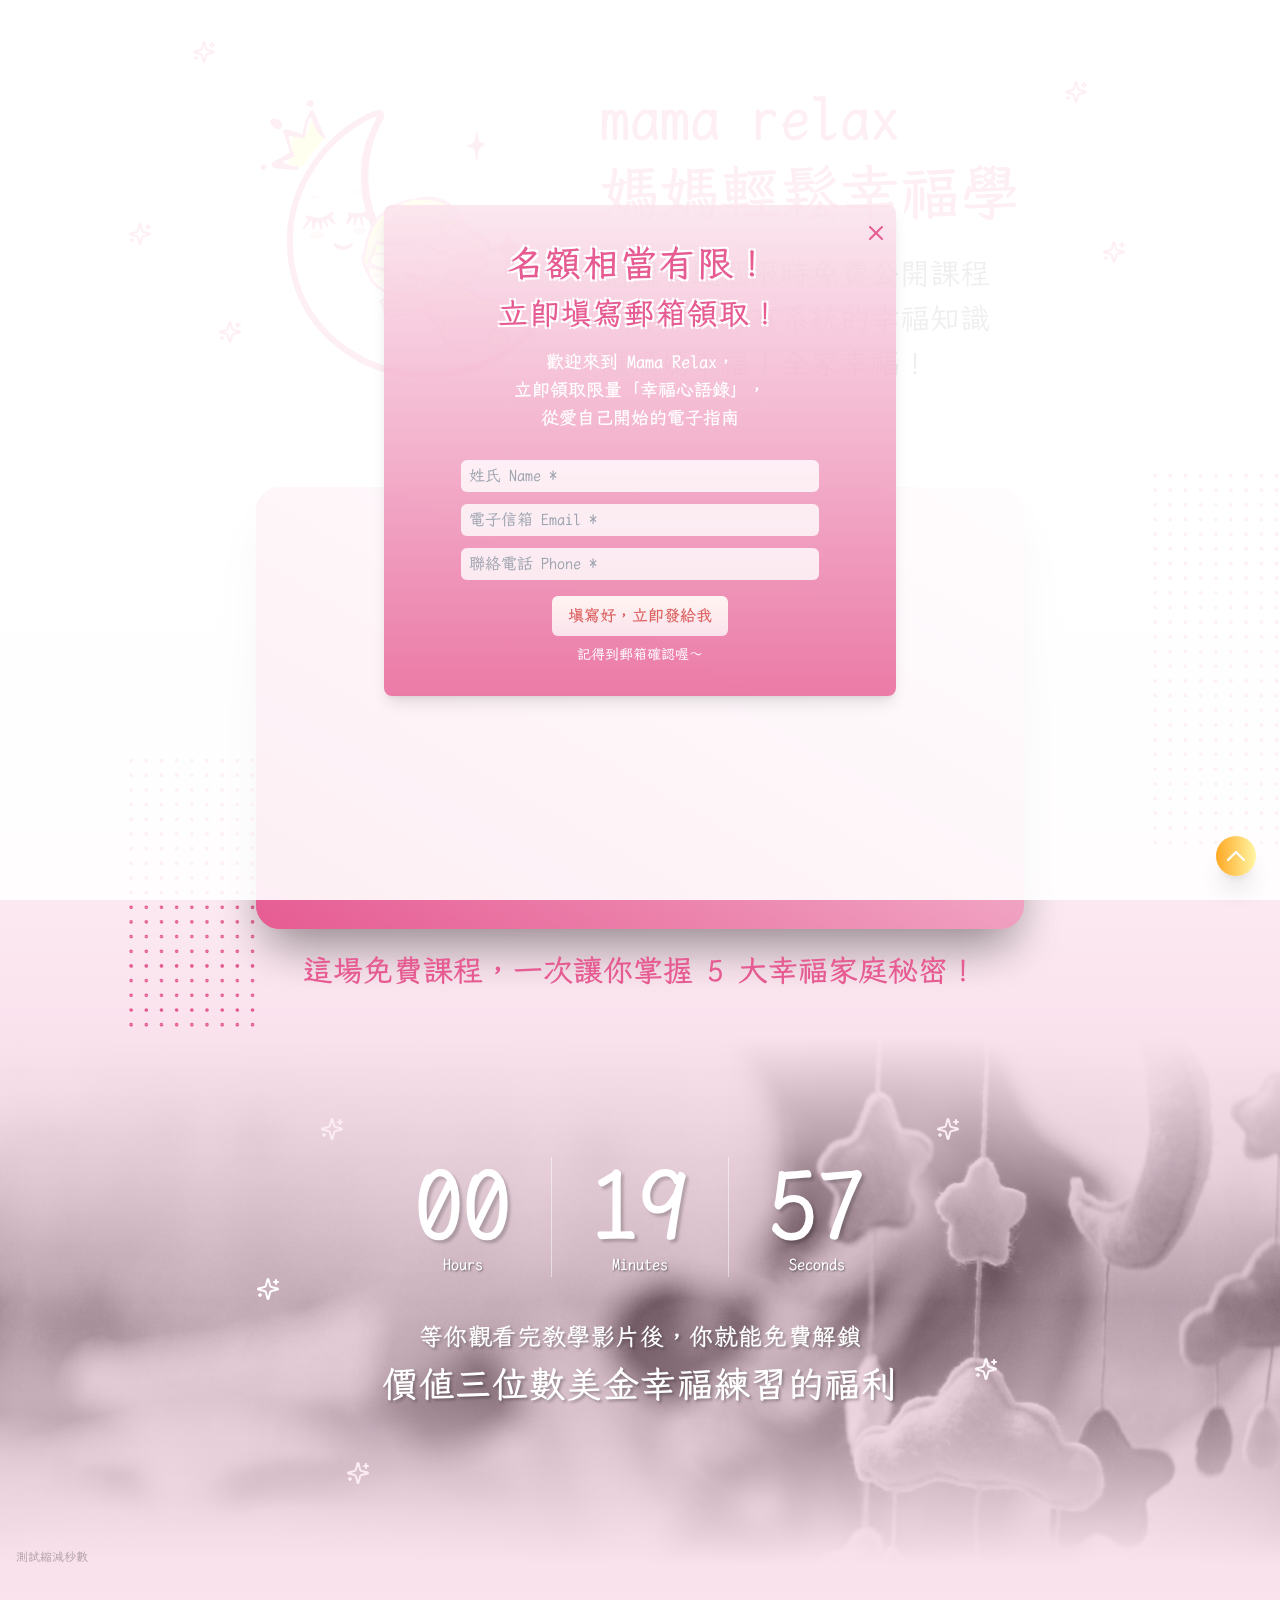
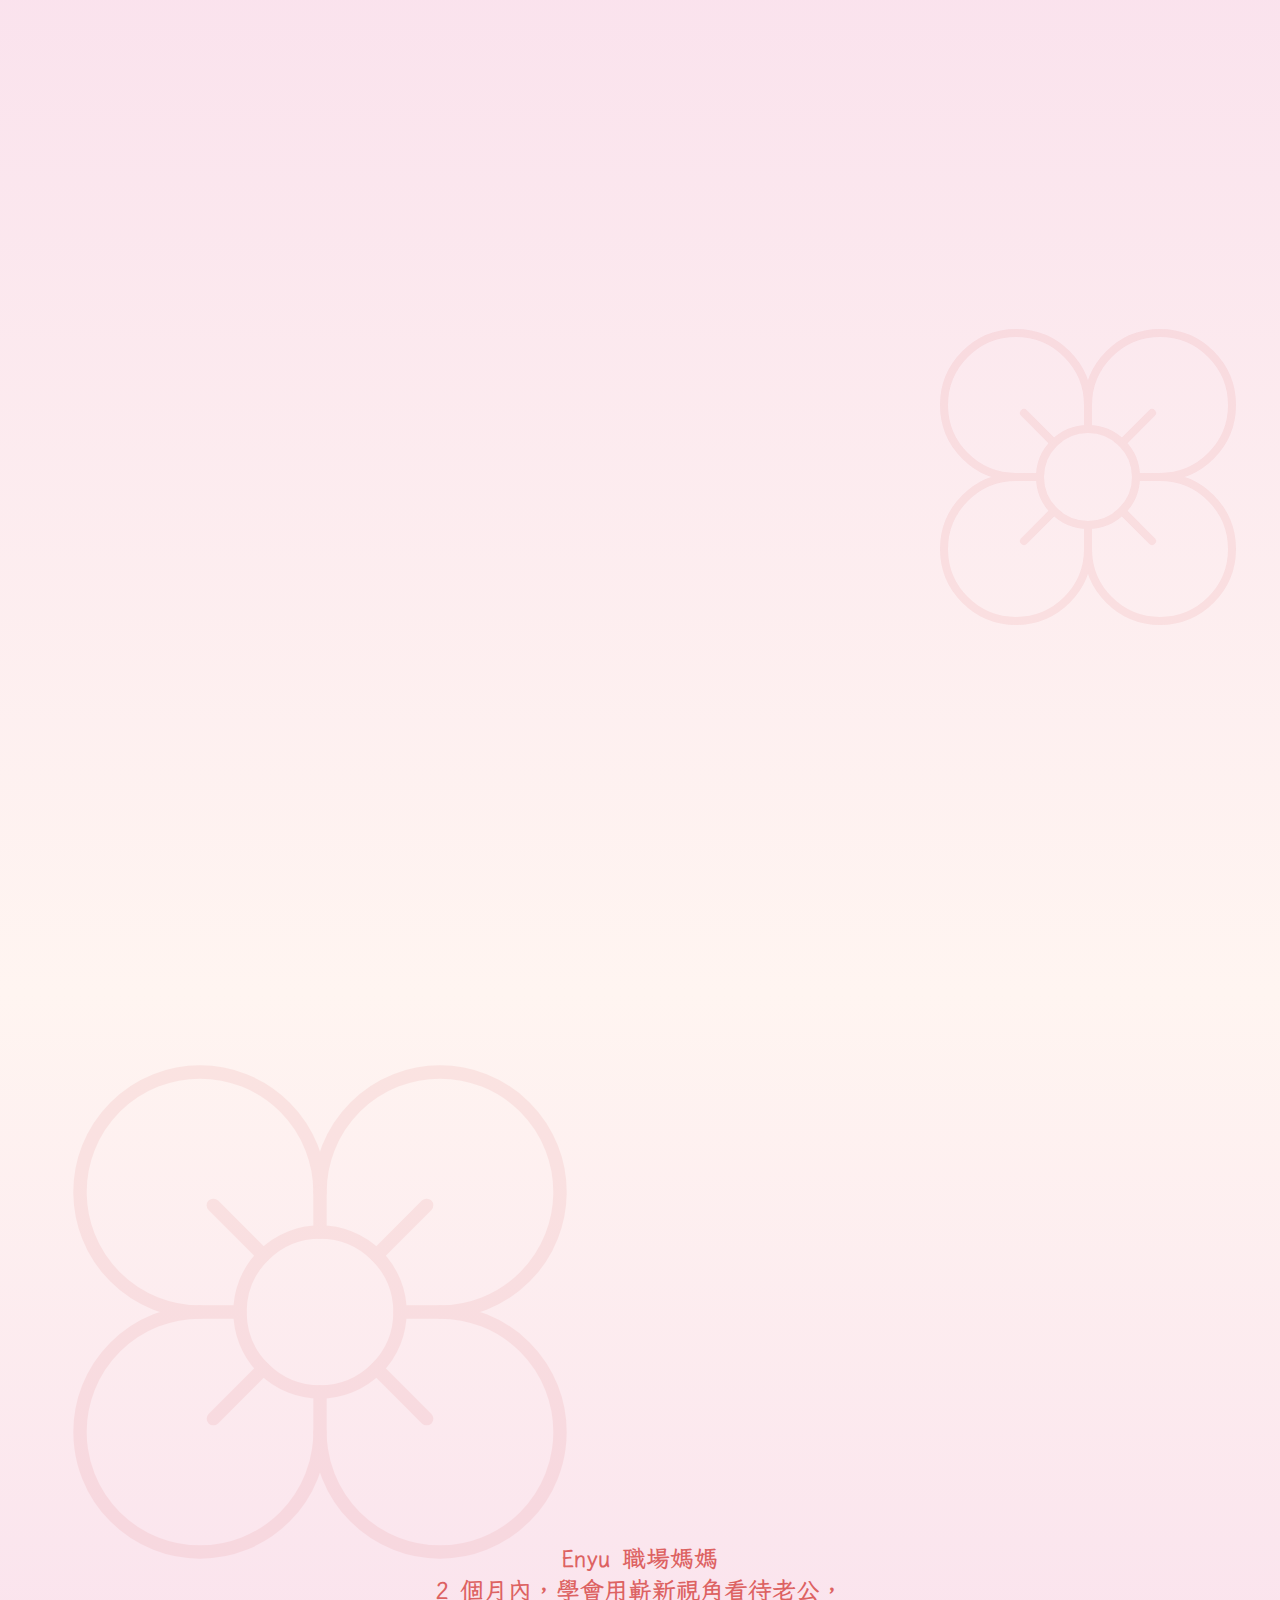
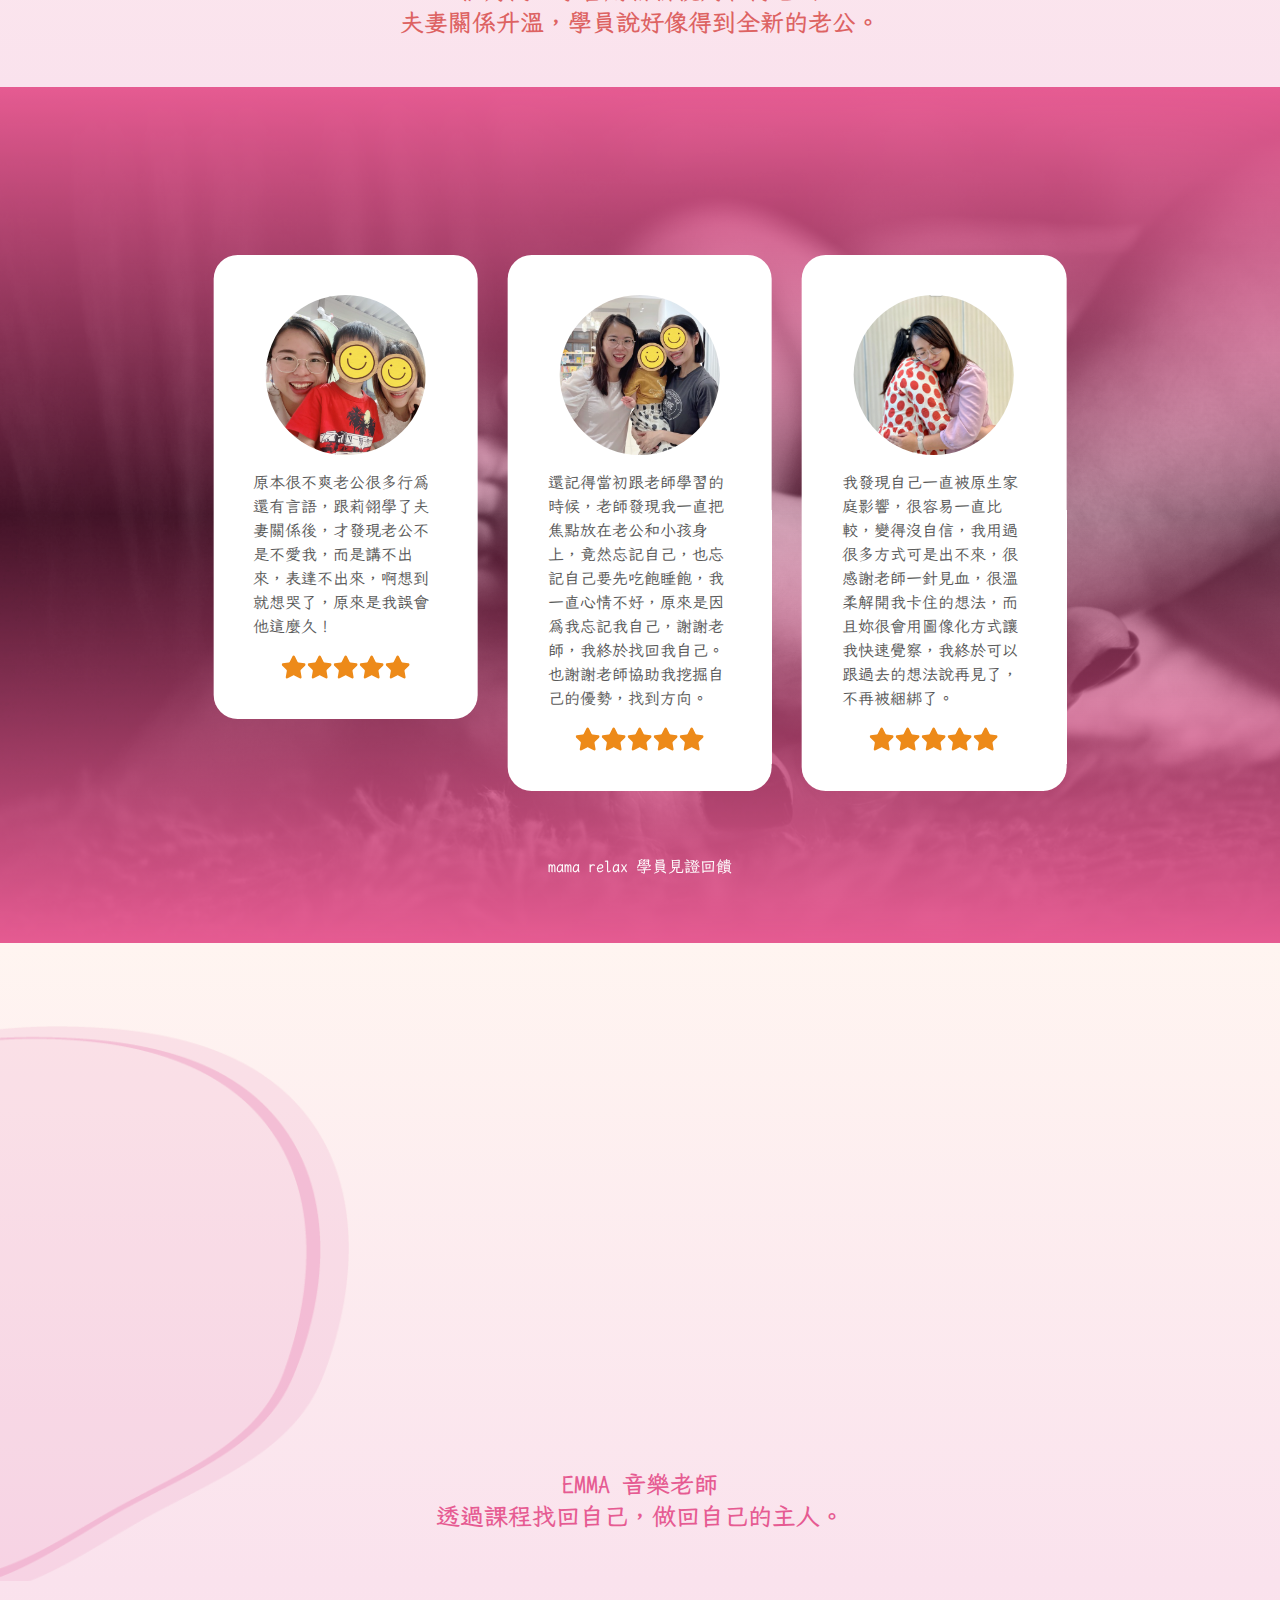
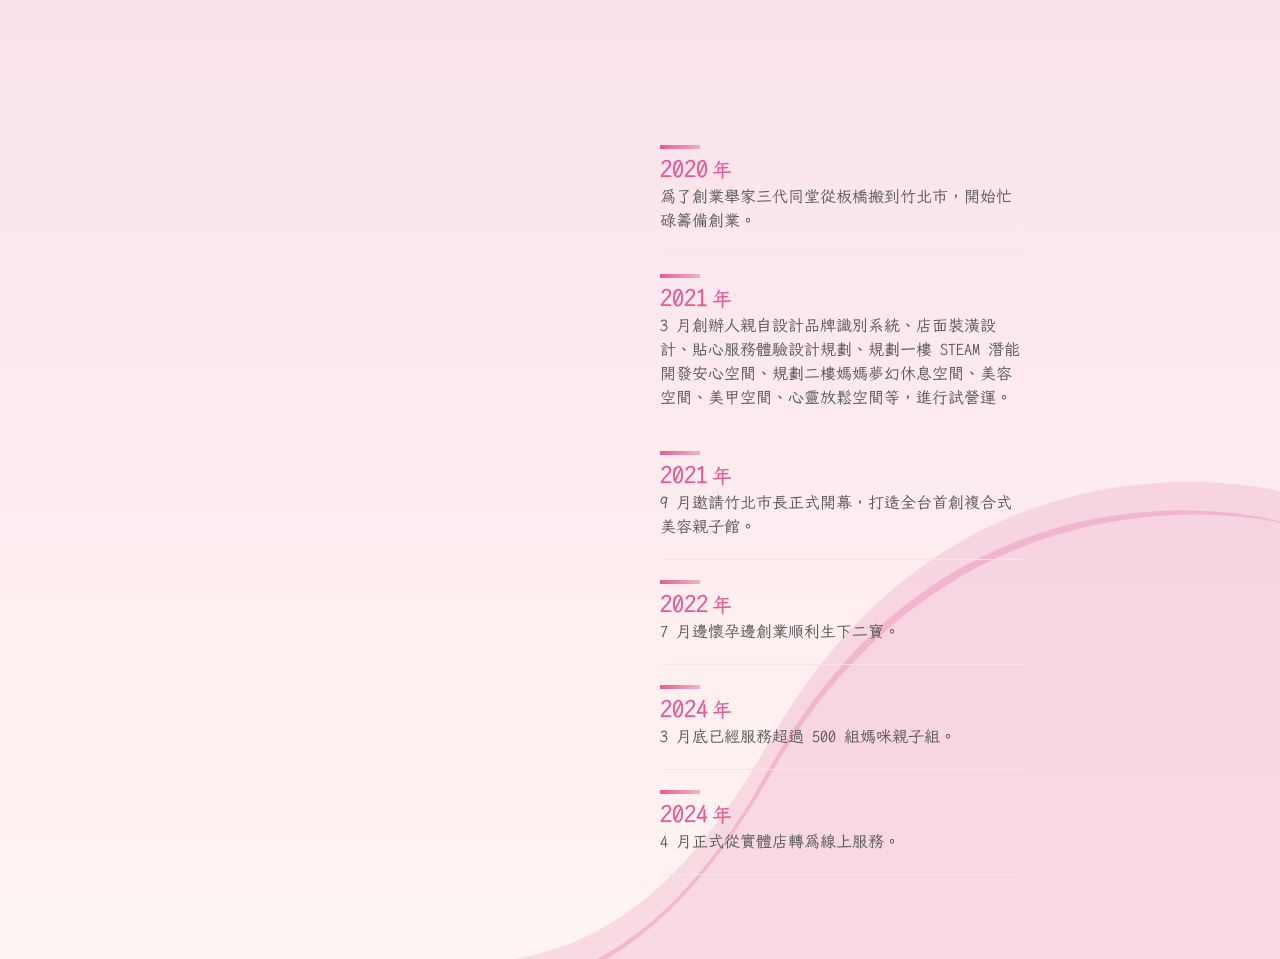
==== commit 8dc59553: "move files out from introduce folder" ====
--- a/introduce/index.html
+++ b/introduce/index.html
@@ -45,5 +45,5 @@
 <meta property="og:url" content="https://mamarelax.com.tw/">
 <meta property="og:image" content="images/mamarelax-cover.jpg">
 <script type="module" src="/introduce/static/DlHy6bpA.js" crossorigin></script>
-<link rel="preload" as="fetch" fetchpriority="low" crossorigin="anonymous" href="/introduce/static/builds/meta/e8dd64f1-001a-4a18-ad35-c3143647841d.json"></head><body><div id="__nuxt"><!--[--><!----><div class="banner" data-v-e697da25><img data-aos="fade-right" data-aos-duration="1000" class="w-[200px] md:w-[300px]" src="/introduce/static/mamarelax-logo.DwNBnMfN.webp" alt="mama relax" data-v-e697da25><div class="" data-v-e697da25><h1 data-aos="fade-up" data-aos-duration="1000" class="text-4xl md:text-6xl md:leading-tight text-center md:text-left leading-normal text-primary font-bold" data-v-e697da25> mama relax<br data-v-e697da25> 媽媽輕鬆幸福學 </h1><h3 data-aos="fade-up" data-aos-duration="1000" data-aos-delay="300" class="text-xl md:text-3xl md:leading-normal text-center md:text-left leading-normal text-context mt-2 md:mt-5" data-v-e697da25> 請觀看這個限時免費公開課程<br data-v-e697da25> 教你如何靠有系統的幸福知識<br data-v-e697da25> 讓媽媽幸福！全家幸福！ </h3></div><svg xmlns="http://www.w3.org/2000/svg" width="24" height="24" viewBox="0 0 24 24" fill="none" stroke="currentColor" stroke-width="2" stroke-linecap="round" stroke-linejoin="round" class="lucide lucide-sparkles sparkle-item1 left-[15vw] top-10 text-primary" data-v-e697da25><path d="M9.937 15.5A2 2 0 0 0 8.5 14.063l-6.135-1.582a.5.5 0 0 1 0-.962L8.5 9.936A2 2 0 0 0 9.937 8.5l1.582-6.135a.5.5 0 0 1 .963 0L14.063 8.5A2 2 0 0 0 15.5 9.937l6.135 1.581a.5.5 0 0 1 0 .964L15.5 14.063a2 2 0 0 0-1.437 1.437l-1.582 6.135a.5.5 0 0 1-.963 0z"></path><path d="M20 3v4"></path><path d="M22 5h-4"></path><path d="M4 17v2"></path><path d="M5 18H3"></path></svg><svg xmlns="http://www.w3.org/2000/svg" width="24" height="24" viewBox="0 0 24 24" fill="none" stroke="currentColor" stroke-width="2" stroke-linecap="round" stroke-linejoin="round" class="lucide lucide-sparkles sparkle-item2 left-[10vw] top-50 text-primary" data-v-e697da25><path d="M9.937 15.5A2 2 0 0 0 8.5 14.063l-6.135-1.582a.5.5 0 0 1 0-.962L8.5 9.936A2 2 0 0 0 9.937 8.5l1.582-6.135a.5.5 0 0 1 .963 0L14.063 8.5A2 2 0 0 0 15.5 9.937l6.135 1.581a.5.5 0 0 1 0 .964L15.5 14.063a2 2 0 0 0-1.437 1.437l-1.582 6.135a.5.5 0 0 1-.963 0z"></path><path d="M20 3v4"></path><path d="M22 5h-4"></path><path d="M4 17v2"></path><path d="M5 18H3"></path></svg><svg xmlns="http://www.w3.org/2000/svg" width="24" height="24" viewBox="0 0 24 24" fill="none" stroke="currentColor" stroke-width="2" stroke-linecap="round" stroke-linejoin="round" class="lucide lucide-sparkles sparkle-item3 left-[17vw] top-80 text-primary" data-v-e697da25><path d="M9.937 15.5A2 2 0 0 0 8.5 14.063l-6.135-1.582a.5.5 0 0 1 0-.962L8.5 9.936A2 2 0 0 0 9.937 8.5l1.582-6.135a.5.5 0 0 1 .963 0L14.063 8.5A2 2 0 0 0 15.5 9.937l6.135 1.581a.5.5 0 0 1 0 .964L15.5 14.063a2 2 0 0 0-1.437 1.437l-1.582 6.135a.5.5 0 0 1-.963 0z"></path><path d="M20 3v4"></path><path d="M22 5h-4"></path><path d="M4 17v2"></path><path d="M5 18H3"></path></svg><svg xmlns="http://www.w3.org/2000/svg" width="24" height="24" viewBox="0 0 24 24" fill="none" stroke="currentColor" stroke-width="2" stroke-linecap="round" stroke-linejoin="round" class="lucide lucide-sparkles sparkle-item4 right-[15vw] top-20 text-primary" data-v-e697da25><path d="M9.937 15.5A2 2 0 0 0 8.5 14.063l-6.135-1.582a.5.5 0 0 1 0-.962L8.5 9.936A2 2 0 0 0 9.937 8.5l1.582-6.135a.5.5 0 0 1 .963 0L14.063 8.5A2 2 0 0 0 15.5 9.937l6.135 1.581a.5.5 0 0 1 0 .964L15.5 14.063a2 2 0 0 0-1.437 1.437l-1.582 6.135a.5.5 0 0 1-.963 0z"></path><path d="M20 3v4"></path><path d="M22 5h-4"></path><path d="M4 17v2"></path><path d="M5 18H3"></path></svg><svg xmlns="http://www.w3.org/2000/svg" width="24" height="24" viewBox="0 0 24 24" fill="none" stroke="currentColor" stroke-width="2" stroke-linecap="round" stroke-linejoin="round" class="lucide lucide-sparkles sparkle-item5 right-[12vw] top-60 text-primary" data-v-e697da25><path d="M9.937 15.5A2 2 0 0 0 8.5 14.063l-6.135-1.582a.5.5 0 0 1 0-.962L8.5 9.936A2 2 0 0 0 9.937 8.5l1.582-6.135a.5.5 0 0 1 .963 0L14.063 8.5A2 2 0 0 0 15.5 9.937l6.135 1.581a.5.5 0 0 1 0 .964L15.5 14.063a2 2 0 0 0-1.437 1.437l-1.582 6.135a.5.5 0 0 1-.963 0z"></path><path d="M20 3v4"></path><path d="M22 5h-4"></path><path d="M4 17v2"></path><path d="M5 18H3"></path></svg></div><section class="media" data-v-010d7872><div class="media-section" data-v-010d7872><div class="media-section-content" data-v-010d7872><div class="video bg-gradient-to-tr from-primary to-secondary rounded-3xl shadow-2xl" data-aos="zoom-in" data-v-010d7872><div class="video-section bg-gradient-to-tr from-primary to-secondary rounded-3xl shadow-2xl"><div class="video-section-content"><div class="video-section-content-film"><iframe src="https://www.youtube.com/embed/rhnKvYw2jts" title="Frontier: Moving the future forward" frameborder="0" allow="accelerometer; autoplay; clipboard-write; encrypted-media; gyroscope; picture-in-picture" allowfullscreen></iframe></div></div></div></div></div><h3 class="relative text-xl md:text-3xl text-center md:text-left leading-normal text-primary font-bold mt-6 z-20" data-v-010d7872> 這場免費課程，<br class="block md:hidden" data-v-010d7872>一次讓你掌握 5 大幸福家庭秘密！ </h3></div><div class="dot-group-2 dot-group-right-2" data-v-010d7872></div><div class="dot-group-2 dot-group-left-2" data-v-010d7872></div></section><main class="context" data-v-2ed18406><!--[--><div class="flex justify-center items-center my-5 z-30" data-v-2ed18406><div class="time-item hours" data-v-2ed18406><h2 data-v-2ed18406>00</h2><span data-v-2ed18406>Hours</span></div><div class="time-item minutes" data-v-2ed18406><h2 data-v-2ed18406>00</h2><span data-v-2ed18406>Minutes</span></div><div class="time-item" data-v-2ed18406><h2 data-v-2ed18406>00</h2><span data-v-2ed18406>Seconds</span></div></div><h3 class="text-lg md:text-2xl text-center md:text-left leading-normal text-white mt-3 md:mt-6 z-30" data-v-2ed18406> 等你觀看完教學影片後，你就能免費解鎖 </h3><h4 class="text-xl md:text-4xl text-center md:text-left leading-normal text-white md:mt-3 z-30" data-v-2ed18406> 價值三位數美金幸福練習的福利 </h4><h6 class="absolute bottom-0 left-4 text-black/30 text-xs z-30 hover:underline cursor-pointer" data-v-2ed18406>測試縮減秒數</h6><!--]--><svg xmlns="http://www.w3.org/2000/svg" width="24" height="24" viewBox="0 0 24 24" fill="none" stroke="currentColor" stroke-width="2" stroke-linecap="round" stroke-linejoin="round" class="lucide lucide-sparkles sparkle-item1 left-[25vw] top-20 text-white z-10" data-v-2ed18406><path d="M9.937 15.5A2 2 0 0 0 8.5 14.063l-6.135-1.582a.5.5 0 0 1 0-.962L8.5 9.936A2 2 0 0 0 9.937 8.5l1.582-6.135a.5.5 0 0 1 .963 0L14.063 8.5A2 2 0 0 0 15.5 9.937l6.135 1.581a.5.5 0 0 1 0 .964L15.5 14.063a2 2 0 0 0-1.437 1.437l-1.582 6.135a.5.5 0 0 1-.963 0z"></path><path d="M20 3v4"></path><path d="M22 5h-4"></path><path d="M4 17v2"></path><path d="M5 18H3"></path></svg><svg xmlns="http://www.w3.org/2000/svg" width="24" height="24" viewBox="0 0 24 24" fill="none" stroke="currentColor" stroke-width="2" stroke-linecap="round" stroke-linejoin="round" class="lucide lucide-sparkles sparkle-item2 left-[20vw] top-60 text-white z-10" data-v-2ed18406><path d="M9.937 15.5A2 2 0 0 0 8.5 14.063l-6.135-1.582a.5.5 0 0 1 0-.962L8.5 9.936A2 2 0 0 0 9.937 8.5l1.582-6.135a.5.5 0 0 1 .963 0L14.063 8.5A2 2 0 0 0 15.5 9.937l6.135 1.581a.5.5 0 0 1 0 .964L15.5 14.063a2 2 0 0 0-1.437 1.437l-1.582 6.135a.5.5 0 0 1-.963 0z"></path><path d="M20 3v4"></path><path d="M22 5h-4"></path><path d="M4 17v2"></path><path d="M5 18H3"></path></svg><svg xmlns="http://www.w3.org/2000/svg" width="24" height="24" viewBox="0 0 24 24" fill="none" stroke="currentColor" stroke-width="2" stroke-linecap="round" stroke-linejoin="round" class="lucide lucide-sparkles sparkle-item3 left-[27vw] bottom-20 text-white z-10" data-v-2ed18406><path d="M9.937 15.5A2 2 0 0 0 8.5 14.063l-6.135-1.582a.5.5 0 0 1 0-.962L8.5 9.936A2 2 0 0 0 9.937 8.5l1.582-6.135a.5.5 0 0 1 .963 0L14.063 8.5A2 2 0 0 0 15.5 9.937l6.135 1.581a.5.5 0 0 1 0 .964L15.5 14.063a2 2 0 0 0-1.437 1.437l-1.582 6.135a.5.5 0 0 1-.963 0z"></path><path d="M20 3v4"></path><path d="M22 5h-4"></path><path d="M4 17v2"></path><path d="M5 18H3"></path></svg><svg xmlns="http://www.w3.org/2000/svg" width="24" height="24" viewBox="0 0 24 24" fill="none" stroke="currentColor" stroke-width="2" stroke-linecap="round" stroke-linejoin="round" class="lucide lucide-sparkles sparkle-item4 right-[25vw] top-20 text-white z-10" data-v-2ed18406><path d="M9.937 15.5A2 2 0 0 0 8.5 14.063l-6.135-1.582a.5.5 0 0 1 0-.962L8.5 9.936A2 2 0 0 0 9.937 8.5l1.582-6.135a.5.5 0 0 1 .963 0L14.063 8.5A2 2 0 0 0 15.5 9.937l6.135 1.581a.5.5 0 0 1 0 .964L15.5 14.063a2 2 0 0 0-1.437 1.437l-1.582 6.135a.5.5 0 0 1-.963 0z"></path><path d="M20 3v4"></path><path d="M22 5h-4"></path><path d="M4 17v2"></path><path d="M5 18H3"></path></svg><svg xmlns="http://www.w3.org/2000/svg" width="24" height="24" viewBox="0 0 24 24" fill="none" stroke="currentColor" stroke-width="2" stroke-linecap="round" stroke-linejoin="round" class="lucide lucide-sparkles sparkle-item5 right-[22vw] top-80 text-white z-10" data-v-2ed18406><path d="M9.937 15.5A2 2 0 0 0 8.5 14.063l-6.135-1.582a.5.5 0 0 1 0-.962L8.5 9.936A2 2 0 0 0 9.937 8.5l1.582-6.135a.5.5 0 0 1 .963 0L14.063 8.5A2 2 0 0 0 15.5 9.937l6.135 1.581a.5.5 0 0 1 0 .964L15.5 14.063a2 2 0 0 0-1.437 1.437l-1.582 6.135a.5.5 0 0 1-.963 0z"></path><path d="M20 3v4"></path><path d="M22 5h-4"></path><path d="M4 17v2"></path><path d="M5 18H3"></path></svg></main><section class="about" id="about" data-v-87c2a751><div class="mb-20" data-v-87c2a751><h2 class="about-title" data-aos="fade-up" data-aos-duration="1000" data-v-87c2a751> 擺脫焦慮與低能量！<br data-v-87c2a751>媽媽要活得輕鬆有能量！<br data-v-87c2a751>打造幸福家庭！ </h2><div class="about-section" data-v-87c2a751><div class="about-section-content grid xs:grid-cols-1 sm:grid-cols-3 gap-10" data-v-87c2a751><!--[--><div data-aos="fade-up" data-aos-duration="1000" data-aos-delay="0" class="flex flex-col items-center justify-center" data-v-87c2a751><img class="mb-4" src="/introduce/static/1.CO7I5HIl.png" alt="擺脫焦慮與低能量" data-v-87c2a751><!----><!----><h3 class="text-sakura font-bold text-lg md:text-2xl text-center" data-v-87c2a751>越照顧家庭，<br />越忘記自己！</h3></div><div data-aos="fade-up" data-aos-duration="1000" data-aos-delay="300" class="flex flex-col items-center justify-center" data-v-87c2a751><!----><img class="mb-4" src="/introduce/static/2.Btszqtge.png" alt="媽媽要活得輕鬆有能量" data-v-87c2a751><!----><h3 class="text-sakura font-bold text-lg md:text-2xl text-center" data-v-87c2a751>越忙碌工作，<br />越感到茫然！</h3></div><div data-aos="fade-up" data-aos-duration="1000" data-aos-delay="600" class="flex flex-col items-center justify-center" data-v-87c2a751><!----><!----><img class="mb-4" src="/introduce/static/3.eVmArFaz.png" alt="打造幸福家庭" data-v-87c2a751><h3 class="text-sakura font-bold text-lg md:text-2xl text-center" data-v-87c2a751>面對越多生活挑戰，<br />越感到無力。</h3></div><!--]--></div></div></div><div data-v-87c2a751><h2 class="about-title" data-aos="fade-up" data-aos-duration="1000" data-v-87c2a751> 無論您是～ </h2><div class="about-section" data-v-87c2a751><div class="about-section-content grid xs:grid-cols-1 sm:grid-cols-3 gap-10" data-v-87c2a751><!--[--><div data-aos="fade-up" data-aos-duration="1000" data-aos-delay="0" class="flex flex-col items-center justify-center" data-v-87c2a751><img class="mb-4" src="/introduce/static/4.DYqEBNOf.png" alt="擺脫焦慮與低能量" data-v-87c2a751><!----><!----><h3 class="text-sakura font-bold text-lg md:text-2xl text-center" data-v-87c2a751>孕婦</h3><p class="text-sakura font-bold text-lg md:text-2xl text-center whitespace-nowrap" data-v-87c2a751>對未來育兒感到徬徨</p></div><div data-aos="fade-up" data-aos-duration="1000" data-aos-delay="300" class="flex flex-col items-center justify-center" data-v-87c2a751><!----><img class="mb-4" src="/introduce/static/5.CPdkfpBI.png" alt="媽媽要活得輕鬆有能量" data-v-87c2a751><!----><h3 class="text-sakura font-bold text-lg md:text-2xl text-center" data-v-87c2a751>新手媽媽</h3><p class="text-sakura font-bold text-lg md:text-2xl text-center whitespace-nowrap" data-v-87c2a751>忙到焦頭爛額</p></div><div data-aos="fade-up" data-aos-duration="1000" data-aos-delay="600" class="flex flex-col items-center justify-center" data-v-87c2a751><!----><!----><img class="mb-4" src="/introduce/static/6.BdG-5dZg.png" alt="打造幸福家庭" data-v-87c2a751><h3 class="text-sakura font-bold text-lg md:text-2xl text-center" data-v-87c2a751>職場媽媽</h3><p class="text-sakura font-bold text-lg md:text-2xl text-center whitespace-nowrap" data-v-87c2a751>被生活中各種壓力追趕</p></div><!--]--></div></div></div><svg xmlns="http://www.w3.org/2000/svg" width="24" height="24" viewBox="0 0 24 24" fill="none" stroke="currentColor" stroke-width="0.5" stroke-linecap="round" stroke-linejoin="round" class="lucide lucide-flower flower" data-v-87c2a751><circle cx="12" cy="12" r="3"></circle><path d="M12 16.5A4.5 4.5 0 1 1 7.5 12 4.5 4.5 0 1 1 12 7.5a4.5 4.5 0 1 1 4.5 4.5 4.5 4.5 0 1 1-4.5 4.5"></path><path d="M12 7.5V9"></path><path d="M7.5 12H9"></path><path d="M16.5 12H15"></path><path d="M12 16.5V15"></path><path d="m8 8 1.88 1.88"></path><path d="M14.12 9.88 16 8"></path><path d="m8 16 1.88-1.88"></path><path d="M14.12 14.12 16 16"></path></svg></section><section class="other-media" data-v-d1483b46><div class="other-media-section" data-v-d1483b46><h2 class="other-media-section-title" data-aos="fade-up" data-aos-duration="1000" data-v-d1483b46> RELAX 學員真實評語 </h2><div class="other-media-section-content" data-v-d1483b46><div class="video bg-gradient-to-tr from-sakura to-light-sakura rounded-3xl shadow-2xl" data-aos="zoom-in" data-v-d1483b46><div class="video-section bg-gradient-to-tr from-sakura to-light-sakura rounded-3xl shadow-2xl"><div class="video-section-content"><div class="video-section-content-film"><iframe src="https://www.youtube.com/embed/d0AH4O9uLKA" title="Frontier: Moving the future forward" frameborder="0" allow="accelerometer; autoplay; clipboard-write; encrypted-media; gyroscope; picture-in-picture" allowfullscreen></iframe></div></div></div></div></div><h3 class="text-sakura mt-5 font-bold text-lg md:text-2xl text-center" data-v-d1483b46> Enyu 職場媽媽<br data-v-d1483b46> 2 個月內，學會用嶄新視角看待老公，<br data-v-d1483b46> 夫妻關係升溫，學員說好像得到全新的老公。 </h3><!----></div><svg xmlns="http://www.w3.org/2000/svg" width="24" height="24" viewBox="0 0 24 24" fill="none" stroke="currentColor" stroke-width="0.5" stroke-linecap="round" stroke-linejoin="round" class="lucide lucide-flower flower" data-v-d1483b46><circle cx="12" cy="12" r="3"></circle><path d="M12 16.5A4.5 4.5 0 1 1 7.5 12 4.5 4.5 0 1 1 12 7.5a4.5 4.5 0 1 1 4.5 4.5 4.5 4.5 0 1 1-4.5 4.5"></path><path d="M12 7.5V9"></path><path d="M7.5 12H9"></path><path d="M16.5 12H15"></path><path d="M12 16.5V15"></path><path d="m8 8 1.88 1.88"></path><path d="M14.12 9.88 16 8"></path><path d="m8 16 1.88-1.88"></path><path d="M14.12 14.12 16 16"></path></svg></section><div class="advantage" id="advantage"><div class="advantage-section"><h2 class="advantage-section-title" data-aos="fade-up">更多學員真實聲音</h2><div class="w-11/12 md:w-4/5 lg:w-4/6 mx-auto"><span></span></div><h6 class="text-white text-center mt-10">mama relax 學員見證回饋</h6></div></div><section class="end-media" data-v-eb3a5b5d><div class="end-media-section" data-v-eb3a5b5d><div class="end-media-section-content" data-v-eb3a5b5d><div class="video bg-gradient-to-br from-primary to-secondary rounded-3xl shadow-2xl" data-aos="zoom-in" data-v-eb3a5b5d><div class="video-section bg-gradient-to-br from-primary to-secondary rounded-3xl shadow-2xl"><div class="video-section-content"><div class="video-section-content-film"><iframe src="https://www.youtube.com/embed/7QYd9J2fkmk" title="Frontier: Moving the future forward" frameborder="0" allow="accelerometer; autoplay; clipboard-write; encrypted-media; gyroscope; picture-in-picture" allowfullscreen></iframe></div></div></div></div></div><h3 class="text-primary mt-5 font-bold text-lg md:text-2xl text-center" data-v-eb3a5b5d> EMMA 音樂老師<br data-v-eb3a5b5d> 透過課程找回自己，做回自己的主人。 </h3><!----></div></section><div class="data" id="data"><div class="data-section"><h2 data-aos="fade-up" class="data-section-title"> 品牌歷程 </h2><h4 data-aos="fade-up" data-aos-delay="300" class="data-section-subtitle"> Vision &amp; Brand </h4><div class="data-section-content"><div class="data-section-content-image"><div data-aos="fade-up" data-aos-duration="1000" class="data-section-content-image-pic-1"></div><div data-aos="fade-up" data-aos-duration="1000" data-aos-delay="300" class="data-section-content-image-pic-2"></div></div><ul class="data-section-content-list"><li class="data-section-content-list-item"><h4><span id="data-value-1">2020</span>年</h4><p>為了創業舉家三代同堂從板橋搬到竹北市，開始忙碌籌備創業。</p></li><li class="data-section-content-list-item"><h4><span id="data-value-2">2021</span>年</h4><p>3 月創辦人親自設計品牌識別系統、店面裝潢設計、貼心服務體驗設計規劃、規劃一樓 STEAM 潛能開發安心空間、規劃二樓媽媽夢幻休息空間、美容空間、美甲空間、心靈放鬆空間等，進行試營運。</p></li><li class="data-section-content-list-item"><h4><span id="data-value-3">2021</span>年</h4><p>9 月邀請竹北市長正式開幕，打造全台首創複合式美容親子館。</p></li><li class="data-section-content-list-item"><h4><span id="data-value-4">2022</span>年</h4><p>7 月邊懷孕邊創業順利生下二寶。</p></li><li class="data-section-content-list-item"><h4><span id="data-value-5">2024</span>年</h4><p>3 月底已經服務超過 500 組媽咪親子組。</p></li><li class="data-section-content-list-item"><h4><span id="data-value-6">2024</span>年</h4><p>4 月正式從實體店轉為線上服務。</p></li></ul></div></div><div class="data-before"></div></div><aside><button id="scrollButton" class="top-button group"><svg xmlns="http://www.w3.org/2000/svg" width="20" height="20" viewBox="0 0 24 24" fill="none" stroke="currentColor" stroke-width="1.75" stroke-linecap="round" stroke-linejoin="round" class="lucide lucide-chevron-up text-white w-8 h-8 group-hover:text-orange"><path d="m18 15-6-6-6 6"></path></svg></button></aside><!--]--></div><div id="teleports"></div><script type="application/json" data-nuxt-data="nuxt-app" data-ssr="true" id="__NUXT_DATA__">[["ShallowReactive",1],{"prerenderedAt":2,"data":3,"state":5,"once":7,"_errors":8,"serverRendered":10,"path":11,"pinia":12},1739001713119,["ShallowReactive",4],{},["Reactive",6],{},["Set"],["ShallowReactive",9],{},true,"/",{"default":13},{"isMessageShow":14},["EmptyRef",15],"false"]</script>
-<script>window.__NUXT__={};window.__NUXT__.config={public:{aos:{}},app:{baseURL:"/introduce/",buildId:"e8dd64f1-001a-4a18-ad35-c3143647841d",buildAssetsDir:"/static/",cdnURL:""}}</script></body></html>+<link rel="preload" as="fetch" fetchpriority="low" crossorigin="anonymous" href="/introduce/static/builds/meta/e723d12c-cedc-4eec-91ea-948b998f800b.json"></head><body><div id="__nuxt"><!--[--><!----><div class="banner" data-v-e697da25><img data-aos="fade-right" data-aos-duration="1000" class="w-[200px] md:w-[300px]" src="/introduce/static/mamarelax-logo.DwNBnMfN.webp" alt="mama relax" data-v-e697da25><div class="" data-v-e697da25><h1 data-aos="fade-up" data-aos-duration="1000" class="text-4xl md:text-6xl md:leading-tight text-center md:text-left leading-normal text-primary font-bold" data-v-e697da25> mama relax<br data-v-e697da25> 媽媽輕鬆幸福學 </h1><h3 data-aos="fade-up" data-aos-duration="1000" data-aos-delay="300" class="text-xl md:text-3xl md:leading-normal text-center md:text-left leading-normal text-context mt-2 md:mt-5" data-v-e697da25> 請觀看這個限時免費公開課程<br data-v-e697da25> 教你如何靠有系統的幸福知識<br data-v-e697da25> 讓媽媽幸福！全家幸福！ </h3></div><svg xmlns="http://www.w3.org/2000/svg" width="24" height="24" viewBox="0 0 24 24" fill="none" stroke="currentColor" stroke-width="2" stroke-linecap="round" stroke-linejoin="round" class="lucide lucide-sparkles sparkle-item1 left-[15vw] top-10 text-primary" data-v-e697da25><path d="M9.937 15.5A2 2 0 0 0 8.5 14.063l-6.135-1.582a.5.5 0 0 1 0-.962L8.5 9.936A2 2 0 0 0 9.937 8.5l1.582-6.135a.5.5 0 0 1 .963 0L14.063 8.5A2 2 0 0 0 15.5 9.937l6.135 1.581a.5.5 0 0 1 0 .964L15.5 14.063a2 2 0 0 0-1.437 1.437l-1.582 6.135a.5.5 0 0 1-.963 0z"></path><path d="M20 3v4"></path><path d="M22 5h-4"></path><path d="M4 17v2"></path><path d="M5 18H3"></path></svg><svg xmlns="http://www.w3.org/2000/svg" width="24" height="24" viewBox="0 0 24 24" fill="none" stroke="currentColor" stroke-width="2" stroke-linecap="round" stroke-linejoin="round" class="lucide lucide-sparkles sparkle-item2 left-[10vw] top-50 text-primary" data-v-e697da25><path d="M9.937 15.5A2 2 0 0 0 8.5 14.063l-6.135-1.582a.5.5 0 0 1 0-.962L8.5 9.936A2 2 0 0 0 9.937 8.5l1.582-6.135a.5.5 0 0 1 .963 0L14.063 8.5A2 2 0 0 0 15.5 9.937l6.135 1.581a.5.5 0 0 1 0 .964L15.5 14.063a2 2 0 0 0-1.437 1.437l-1.582 6.135a.5.5 0 0 1-.963 0z"></path><path d="M20 3v4"></path><path d="M22 5h-4"></path><path d="M4 17v2"></path><path d="M5 18H3"></path></svg><svg xmlns="http://www.w3.org/2000/svg" width="24" height="24" viewBox="0 0 24 24" fill="none" stroke="currentColor" stroke-width="2" stroke-linecap="round" stroke-linejoin="round" class="lucide lucide-sparkles sparkle-item3 left-[17vw] top-80 text-primary" data-v-e697da25><path d="M9.937 15.5A2 2 0 0 0 8.5 14.063l-6.135-1.582a.5.5 0 0 1 0-.962L8.5 9.936A2 2 0 0 0 9.937 8.5l1.582-6.135a.5.5 0 0 1 .963 0L14.063 8.5A2 2 0 0 0 15.5 9.937l6.135 1.581a.5.5 0 0 1 0 .964L15.5 14.063a2 2 0 0 0-1.437 1.437l-1.582 6.135a.5.5 0 0 1-.963 0z"></path><path d="M20 3v4"></path><path d="M22 5h-4"></path><path d="M4 17v2"></path><path d="M5 18H3"></path></svg><svg xmlns="http://www.w3.org/2000/svg" width="24" height="24" viewBox="0 0 24 24" fill="none" stroke="currentColor" stroke-width="2" stroke-linecap="round" stroke-linejoin="round" class="lucide lucide-sparkles sparkle-item4 right-[15vw] top-20 text-primary" data-v-e697da25><path d="M9.937 15.5A2 2 0 0 0 8.5 14.063l-6.135-1.582a.5.5 0 0 1 0-.962L8.5 9.936A2 2 0 0 0 9.937 8.5l1.582-6.135a.5.5 0 0 1 .963 0L14.063 8.5A2 2 0 0 0 15.5 9.937l6.135 1.581a.5.5 0 0 1 0 .964L15.5 14.063a2 2 0 0 0-1.437 1.437l-1.582 6.135a.5.5 0 0 1-.963 0z"></path><path d="M20 3v4"></path><path d="M22 5h-4"></path><path d="M4 17v2"></path><path d="M5 18H3"></path></svg><svg xmlns="http://www.w3.org/2000/svg" width="24" height="24" viewBox="0 0 24 24" fill="none" stroke="currentColor" stroke-width="2" stroke-linecap="round" stroke-linejoin="round" class="lucide lucide-sparkles sparkle-item5 right-[12vw] top-60 text-primary" data-v-e697da25><path d="M9.937 15.5A2 2 0 0 0 8.5 14.063l-6.135-1.582a.5.5 0 0 1 0-.962L8.5 9.936A2 2 0 0 0 9.937 8.5l1.582-6.135a.5.5 0 0 1 .963 0L14.063 8.5A2 2 0 0 0 15.5 9.937l6.135 1.581a.5.5 0 0 1 0 .964L15.5 14.063a2 2 0 0 0-1.437 1.437l-1.582 6.135a.5.5 0 0 1-.963 0z"></path><path d="M20 3v4"></path><path d="M22 5h-4"></path><path d="M4 17v2"></path><path d="M5 18H3"></path></svg></div><section class="media" data-v-010d7872><div class="media-section" data-v-010d7872><div class="media-section-content" data-v-010d7872><div class="video bg-gradient-to-tr from-primary to-secondary rounded-3xl shadow-2xl" data-aos="zoom-in" data-v-010d7872><div class="video-section bg-gradient-to-tr from-primary to-secondary rounded-3xl shadow-2xl"><div class="video-section-content"><div class="video-section-content-film"><iframe src="https://www.youtube.com/embed/rhnKvYw2jts" title="Frontier: Moving the future forward" frameborder="0" allow="accelerometer; autoplay; clipboard-write; encrypted-media; gyroscope; picture-in-picture" allowfullscreen></iframe></div></div></div></div></div><h3 class="relative text-xl md:text-3xl text-center md:text-left leading-normal text-primary font-bold mt-6 z-20" data-v-010d7872> 這場免費課程，<br class="block md:hidden" data-v-010d7872>一次讓你掌握 5 大幸福家庭秘密！ </h3></div><div class="dot-group-2 dot-group-right-2" data-v-010d7872></div><div class="dot-group-2 dot-group-left-2" data-v-010d7872></div></section><main class="context" data-v-2ed18406><!--[--><div class="flex justify-center items-center my-5 z-30" data-v-2ed18406><div class="time-item hours" data-v-2ed18406><h2 data-v-2ed18406>00</h2><span data-v-2ed18406>Hours</span></div><div class="time-item minutes" data-v-2ed18406><h2 data-v-2ed18406>00</h2><span data-v-2ed18406>Minutes</span></div><div class="time-item" data-v-2ed18406><h2 data-v-2ed18406>00</h2><span data-v-2ed18406>Seconds</span></div></div><h3 class="text-lg md:text-2xl text-center md:text-left leading-normal text-white mt-3 md:mt-6 z-30" data-v-2ed18406> 等你觀看完教學影片後，你就能免費解鎖 </h3><h4 class="text-xl md:text-4xl text-center md:text-left leading-normal text-white md:mt-3 z-30" data-v-2ed18406> 價值三位數美金幸福練習的福利 </h4><h6 class="absolute bottom-0 left-4 text-black/30 text-xs z-30 hover:underline cursor-pointer" data-v-2ed18406>測試縮減秒數</h6><!--]--><svg xmlns="http://www.w3.org/2000/svg" width="24" height="24" viewBox="0 0 24 24" fill="none" stroke="currentColor" stroke-width="2" stroke-linecap="round" stroke-linejoin="round" class="lucide lucide-sparkles sparkle-item1 left-[25vw] top-20 text-white z-10" data-v-2ed18406><path d="M9.937 15.5A2 2 0 0 0 8.5 14.063l-6.135-1.582a.5.5 0 0 1 0-.962L8.5 9.936A2 2 0 0 0 9.937 8.5l1.582-6.135a.5.5 0 0 1 .963 0L14.063 8.5A2 2 0 0 0 15.5 9.937l6.135 1.581a.5.5 0 0 1 0 .964L15.5 14.063a2 2 0 0 0-1.437 1.437l-1.582 6.135a.5.5 0 0 1-.963 0z"></path><path d="M20 3v4"></path><path d="M22 5h-4"></path><path d="M4 17v2"></path><path d="M5 18H3"></path></svg><svg xmlns="http://www.w3.org/2000/svg" width="24" height="24" viewBox="0 0 24 24" fill="none" stroke="currentColor" stroke-width="2" stroke-linecap="round" stroke-linejoin="round" class="lucide lucide-sparkles sparkle-item2 left-[20vw] top-60 text-white z-10" data-v-2ed18406><path d="M9.937 15.5A2 2 0 0 0 8.5 14.063l-6.135-1.582a.5.5 0 0 1 0-.962L8.5 9.936A2 2 0 0 0 9.937 8.5l1.582-6.135a.5.5 0 0 1 .963 0L14.063 8.5A2 2 0 0 0 15.5 9.937l6.135 1.581a.5.5 0 0 1 0 .964L15.5 14.063a2 2 0 0 0-1.437 1.437l-1.582 6.135a.5.5 0 0 1-.963 0z"></path><path d="M20 3v4"></path><path d="M22 5h-4"></path><path d="M4 17v2"></path><path d="M5 18H3"></path></svg><svg xmlns="http://www.w3.org/2000/svg" width="24" height="24" viewBox="0 0 24 24" fill="none" stroke="currentColor" stroke-width="2" stroke-linecap="round" stroke-linejoin="round" class="lucide lucide-sparkles sparkle-item3 left-[27vw] bottom-20 text-white z-10" data-v-2ed18406><path d="M9.937 15.5A2 2 0 0 0 8.5 14.063l-6.135-1.582a.5.5 0 0 1 0-.962L8.5 9.936A2 2 0 0 0 9.937 8.5l1.582-6.135a.5.5 0 0 1 .963 0L14.063 8.5A2 2 0 0 0 15.5 9.937l6.135 1.581a.5.5 0 0 1 0 .964L15.5 14.063a2 2 0 0 0-1.437 1.437l-1.582 6.135a.5.5 0 0 1-.963 0z"></path><path d="M20 3v4"></path><path d="M22 5h-4"></path><path d="M4 17v2"></path><path d="M5 18H3"></path></svg><svg xmlns="http://www.w3.org/2000/svg" width="24" height="24" viewBox="0 0 24 24" fill="none" stroke="currentColor" stroke-width="2" stroke-linecap="round" stroke-linejoin="round" class="lucide lucide-sparkles sparkle-item4 right-[25vw] top-20 text-white z-10" data-v-2ed18406><path d="M9.937 15.5A2 2 0 0 0 8.5 14.063l-6.135-1.582a.5.5 0 0 1 0-.962L8.5 9.936A2 2 0 0 0 9.937 8.5l1.582-6.135a.5.5 0 0 1 .963 0L14.063 8.5A2 2 0 0 0 15.5 9.937l6.135 1.581a.5.5 0 0 1 0 .964L15.5 14.063a2 2 0 0 0-1.437 1.437l-1.582 6.135a.5.5 0 0 1-.963 0z"></path><path d="M20 3v4"></path><path d="M22 5h-4"></path><path d="M4 17v2"></path><path d="M5 18H3"></path></svg><svg xmlns="http://www.w3.org/2000/svg" width="24" height="24" viewBox="0 0 24 24" fill="none" stroke="currentColor" stroke-width="2" stroke-linecap="round" stroke-linejoin="round" class="lucide lucide-sparkles sparkle-item5 right-[22vw] top-80 text-white z-10" data-v-2ed18406><path d="M9.937 15.5A2 2 0 0 0 8.5 14.063l-6.135-1.582a.5.5 0 0 1 0-.962L8.5 9.936A2 2 0 0 0 9.937 8.5l1.582-6.135a.5.5 0 0 1 .963 0L14.063 8.5A2 2 0 0 0 15.5 9.937l6.135 1.581a.5.5 0 0 1 0 .964L15.5 14.063a2 2 0 0 0-1.437 1.437l-1.582 6.135a.5.5 0 0 1-.963 0z"></path><path d="M20 3v4"></path><path d="M22 5h-4"></path><path d="M4 17v2"></path><path d="M5 18H3"></path></svg></main><section class="about" id="about" data-v-87c2a751><div class="mb-20" data-v-87c2a751><h2 class="about-title" data-aos="fade-up" data-aos-duration="1000" data-v-87c2a751> 擺脫焦慮與低能量！<br data-v-87c2a751>媽媽要活得輕鬆有能量！<br data-v-87c2a751>打造幸福家庭！ </h2><div class="about-section" data-v-87c2a751><div class="about-section-content grid xs:grid-cols-1 sm:grid-cols-3 gap-10" data-v-87c2a751><!--[--><div data-aos="fade-up" data-aos-duration="1000" data-aos-delay="0" class="flex flex-col items-center justify-center" data-v-87c2a751><img class="mb-4" src="/introduce/static/1.CO7I5HIl.png" alt="擺脫焦慮與低能量" data-v-87c2a751><!----><!----><h3 class="text-sakura font-bold text-lg md:text-2xl text-center" data-v-87c2a751>越照顧家庭，<br />越忘記自己！</h3></div><div data-aos="fade-up" data-aos-duration="1000" data-aos-delay="300" class="flex flex-col items-center justify-center" data-v-87c2a751><!----><img class="mb-4" src="/introduce/static/2.Btszqtge.png" alt="媽媽要活得輕鬆有能量" data-v-87c2a751><!----><h3 class="text-sakura font-bold text-lg md:text-2xl text-center" data-v-87c2a751>越忙碌工作，<br />越感到茫然！</h3></div><div data-aos="fade-up" data-aos-duration="1000" data-aos-delay="600" class="flex flex-col items-center justify-center" data-v-87c2a751><!----><!----><img class="mb-4" src="/introduce/static/3.eVmArFaz.png" alt="打造幸福家庭" data-v-87c2a751><h3 class="text-sakura font-bold text-lg md:text-2xl text-center" data-v-87c2a751>面對越多生活挑戰，<br />越感到無力。</h3></div><!--]--></div></div></div><div data-v-87c2a751><h2 class="about-title" data-aos="fade-up" data-aos-duration="1000" data-v-87c2a751> 無論您是～ </h2><div class="about-section" data-v-87c2a751><div class="about-section-content grid xs:grid-cols-1 sm:grid-cols-3 gap-10" data-v-87c2a751><!--[--><div data-aos="fade-up" data-aos-duration="1000" data-aos-delay="0" class="flex flex-col items-center justify-center" data-v-87c2a751><img class="mb-4" src="/introduce/static/4.DYqEBNOf.png" alt="擺脫焦慮與低能量" data-v-87c2a751><!----><!----><h3 class="text-sakura font-bold text-lg md:text-2xl text-center" data-v-87c2a751>孕婦</h3><p class="text-sakura font-bold text-lg md:text-2xl text-center whitespace-nowrap" data-v-87c2a751>對未來育兒感到徬徨</p></div><div data-aos="fade-up" data-aos-duration="1000" data-aos-delay="300" class="flex flex-col items-center justify-center" data-v-87c2a751><!----><img class="mb-4" src="/introduce/static/5.CPdkfpBI.png" alt="媽媽要活得輕鬆有能量" data-v-87c2a751><!----><h3 class="text-sakura font-bold text-lg md:text-2xl text-center" data-v-87c2a751>新手媽媽</h3><p class="text-sakura font-bold text-lg md:text-2xl text-center whitespace-nowrap" data-v-87c2a751>忙到焦頭爛額</p></div><div data-aos="fade-up" data-aos-duration="1000" data-aos-delay="600" class="flex flex-col items-center justify-center" data-v-87c2a751><!----><!----><img class="mb-4" src="/introduce/static/6.BdG-5dZg.png" alt="打造幸福家庭" data-v-87c2a751><h3 class="text-sakura font-bold text-lg md:text-2xl text-center" data-v-87c2a751>職場媽媽</h3><p class="text-sakura font-bold text-lg md:text-2xl text-center whitespace-nowrap" data-v-87c2a751>被生活中各種壓力追趕</p></div><!--]--></div></div></div><svg xmlns="http://www.w3.org/2000/svg" width="24" height="24" viewBox="0 0 24 24" fill="none" stroke="currentColor" stroke-width="0.5" stroke-linecap="round" stroke-linejoin="round" class="lucide lucide-flower flower" data-v-87c2a751><circle cx="12" cy="12" r="3"></circle><path d="M12 16.5A4.5 4.5 0 1 1 7.5 12 4.5 4.5 0 1 1 12 7.5a4.5 4.5 0 1 1 4.5 4.5 4.5 4.5 0 1 1-4.5 4.5"></path><path d="M12 7.5V9"></path><path d="M7.5 12H9"></path><path d="M16.5 12H15"></path><path d="M12 16.5V15"></path><path d="m8 8 1.88 1.88"></path><path d="M14.12 9.88 16 8"></path><path d="m8 16 1.88-1.88"></path><path d="M14.12 14.12 16 16"></path></svg></section><section class="other-media" data-v-d1483b46><div class="other-media-section" data-v-d1483b46><h2 class="other-media-section-title" data-aos="fade-up" data-aos-duration="1000" data-v-d1483b46> RELAX 學員真實評語 </h2><div class="other-media-section-content" data-v-d1483b46><div class="video bg-gradient-to-tr from-sakura to-light-sakura rounded-3xl shadow-2xl" data-aos="zoom-in" data-v-d1483b46><div class="video-section bg-gradient-to-tr from-sakura to-light-sakura rounded-3xl shadow-2xl"><div class="video-section-content"><div class="video-section-content-film"><iframe src="https://www.youtube.com/embed/d0AH4O9uLKA" title="Frontier: Moving the future forward" frameborder="0" allow="accelerometer; autoplay; clipboard-write; encrypted-media; gyroscope; picture-in-picture" allowfullscreen></iframe></div></div></div></div></div><h3 class="text-sakura mt-5 font-bold text-lg md:text-2xl text-center" data-v-d1483b46> Enyu 職場媽媽<br data-v-d1483b46> 2 個月內，學會用嶄新視角看待老公，<br data-v-d1483b46> 夫妻關係升溫，學員說好像得到全新的老公。 </h3><!----></div><svg xmlns="http://www.w3.org/2000/svg" width="24" height="24" viewBox="0 0 24 24" fill="none" stroke="currentColor" stroke-width="0.5" stroke-linecap="round" stroke-linejoin="round" class="lucide lucide-flower flower" data-v-d1483b46><circle cx="12" cy="12" r="3"></circle><path d="M12 16.5A4.5 4.5 0 1 1 7.5 12 4.5 4.5 0 1 1 12 7.5a4.5 4.5 0 1 1 4.5 4.5 4.5 4.5 0 1 1-4.5 4.5"></path><path d="M12 7.5V9"></path><path d="M7.5 12H9"></path><path d="M16.5 12H15"></path><path d="M12 16.5V15"></path><path d="m8 8 1.88 1.88"></path><path d="M14.12 9.88 16 8"></path><path d="m8 16 1.88-1.88"></path><path d="M14.12 14.12 16 16"></path></svg></section><div class="advantage" id="advantage"><div class="advantage-section"><h2 class="advantage-section-title" data-aos="fade-up">更多學員真實聲音</h2><div class="w-11/12 md:w-4/5 lg:w-4/6 mx-auto"><span></span></div><h6 class="text-white text-center mt-10">mama relax 學員見證回饋</h6></div></div><section class="end-media" data-v-eb3a5b5d><div class="end-media-section" data-v-eb3a5b5d><div class="end-media-section-content" data-v-eb3a5b5d><div class="video bg-gradient-to-br from-primary to-secondary rounded-3xl shadow-2xl" data-aos="zoom-in" data-v-eb3a5b5d><div class="video-section bg-gradient-to-br from-primary to-secondary rounded-3xl shadow-2xl"><div class="video-section-content"><div class="video-section-content-film"><iframe src="https://www.youtube.com/embed/7QYd9J2fkmk" title="Frontier: Moving the future forward" frameborder="0" allow="accelerometer; autoplay; clipboard-write; encrypted-media; gyroscope; picture-in-picture" allowfullscreen></iframe></div></div></div></div></div><h3 class="text-primary mt-5 font-bold text-lg md:text-2xl text-center" data-v-eb3a5b5d> EMMA 音樂老師<br data-v-eb3a5b5d> 透過課程找回自己，做回自己的主人。 </h3><!----></div></section><div class="data" id="data"><div class="data-section"><h2 data-aos="fade-up" class="data-section-title"> 品牌歷程 </h2><h4 data-aos="fade-up" data-aos-delay="300" class="data-section-subtitle"> Vision &amp; Brand </h4><div class="data-section-content"><div class="data-section-content-image"><div data-aos="fade-up" data-aos-duration="1000" class="data-section-content-image-pic-1"></div><div data-aos="fade-up" data-aos-duration="1000" data-aos-delay="300" class="data-section-content-image-pic-2"></div></div><ul class="data-section-content-list"><li class="data-section-content-list-item"><h4><span id="data-value-1">2020</span>年</h4><p>為了創業舉家三代同堂從板橋搬到竹北市，開始忙碌籌備創業。</p></li><li class="data-section-content-list-item"><h4><span id="data-value-2">2021</span>年</h4><p>3 月創辦人親自設計品牌識別系統、店面裝潢設計、貼心服務體驗設計規劃、規劃一樓 STEAM 潛能開發安心空間、規劃二樓媽媽夢幻休息空間、美容空間、美甲空間、心靈放鬆空間等，進行試營運。</p></li><li class="data-section-content-list-item"><h4><span id="data-value-3">2021</span>年</h4><p>9 月邀請竹北市長正式開幕，打造全台首創複合式美容親子館。</p></li><li class="data-section-content-list-item"><h4><span id="data-value-4">2022</span>年</h4><p>7 月邊懷孕邊創業順利生下二寶。</p></li><li class="data-section-content-list-item"><h4><span id="data-value-5">2024</span>年</h4><p>3 月底已經服務超過 500 組媽咪親子組。</p></li><li class="data-section-content-list-item"><h4><span id="data-value-6">2024</span>年</h4><p>4 月正式從實體店轉為線上服務。</p></li></ul></div></div><div class="data-before"></div></div><aside><button id="scrollButton" class="top-button group"><svg xmlns="http://www.w3.org/2000/svg" width="20" height="20" viewBox="0 0 24 24" fill="none" stroke="currentColor" stroke-width="1.75" stroke-linecap="round" stroke-linejoin="round" class="lucide lucide-chevron-up text-white w-8 h-8 group-hover:text-orange"><path d="m18 15-6-6-6 6"></path></svg></button></aside><!--]--></div><div id="teleports"></div><script type="application/json" data-nuxt-data="nuxt-app" data-ssr="true" id="__NUXT_DATA__">[["ShallowReactive",1],{"prerenderedAt":2,"data":3,"state":5,"once":7,"_errors":8,"serverRendered":10,"path":11,"pinia":12},1739004386520,["ShallowReactive",4],{},["Reactive",6],{},["Set"],["ShallowReactive",9],{},true,"/",{"default":13},{"isMessageShow":14},["EmptyRef",15],"false"]</script>
+<script>window.__NUXT__={};window.__NUXT__.config={public:{aos:{}},app:{baseURL:"/introduce/",buildId:"e723d12c-cedc-4eec-91ea-948b998f800b",buildAssetsDir:"/static/",cdnURL:""}}</script></body></html>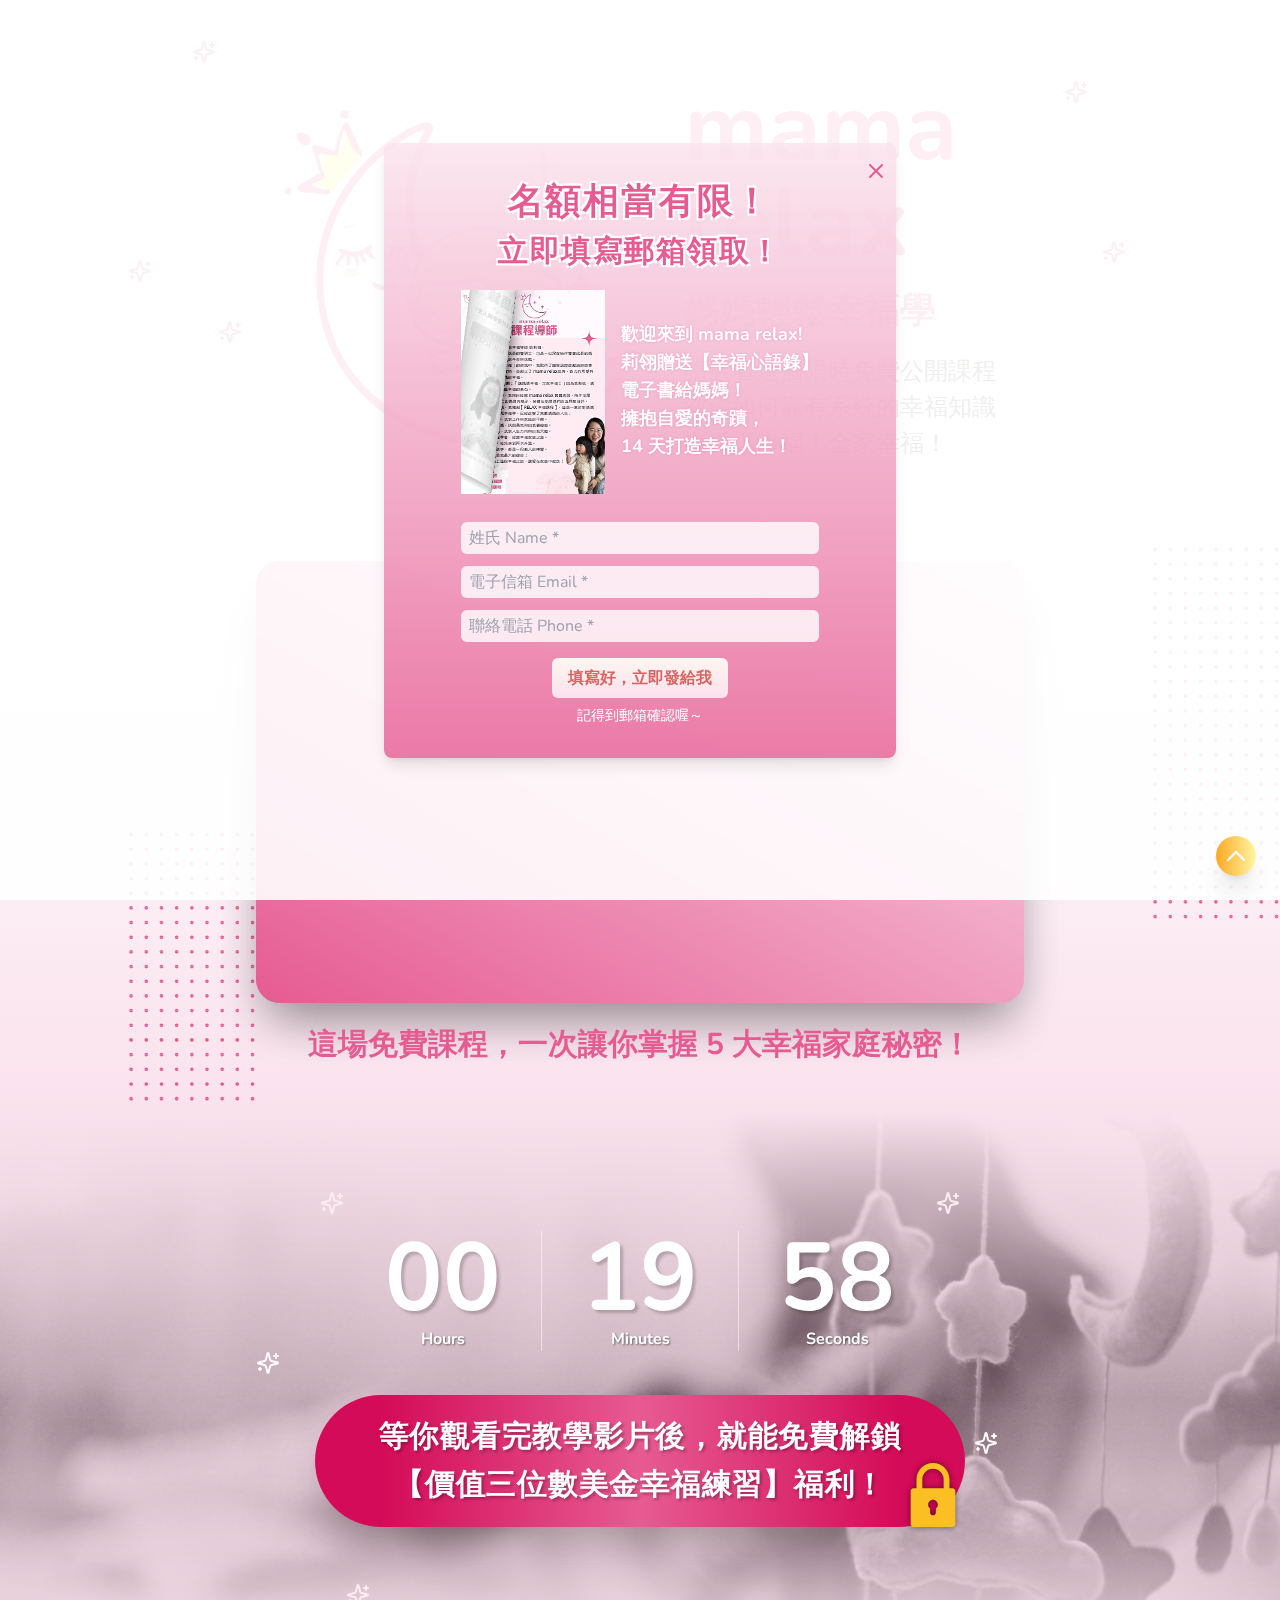
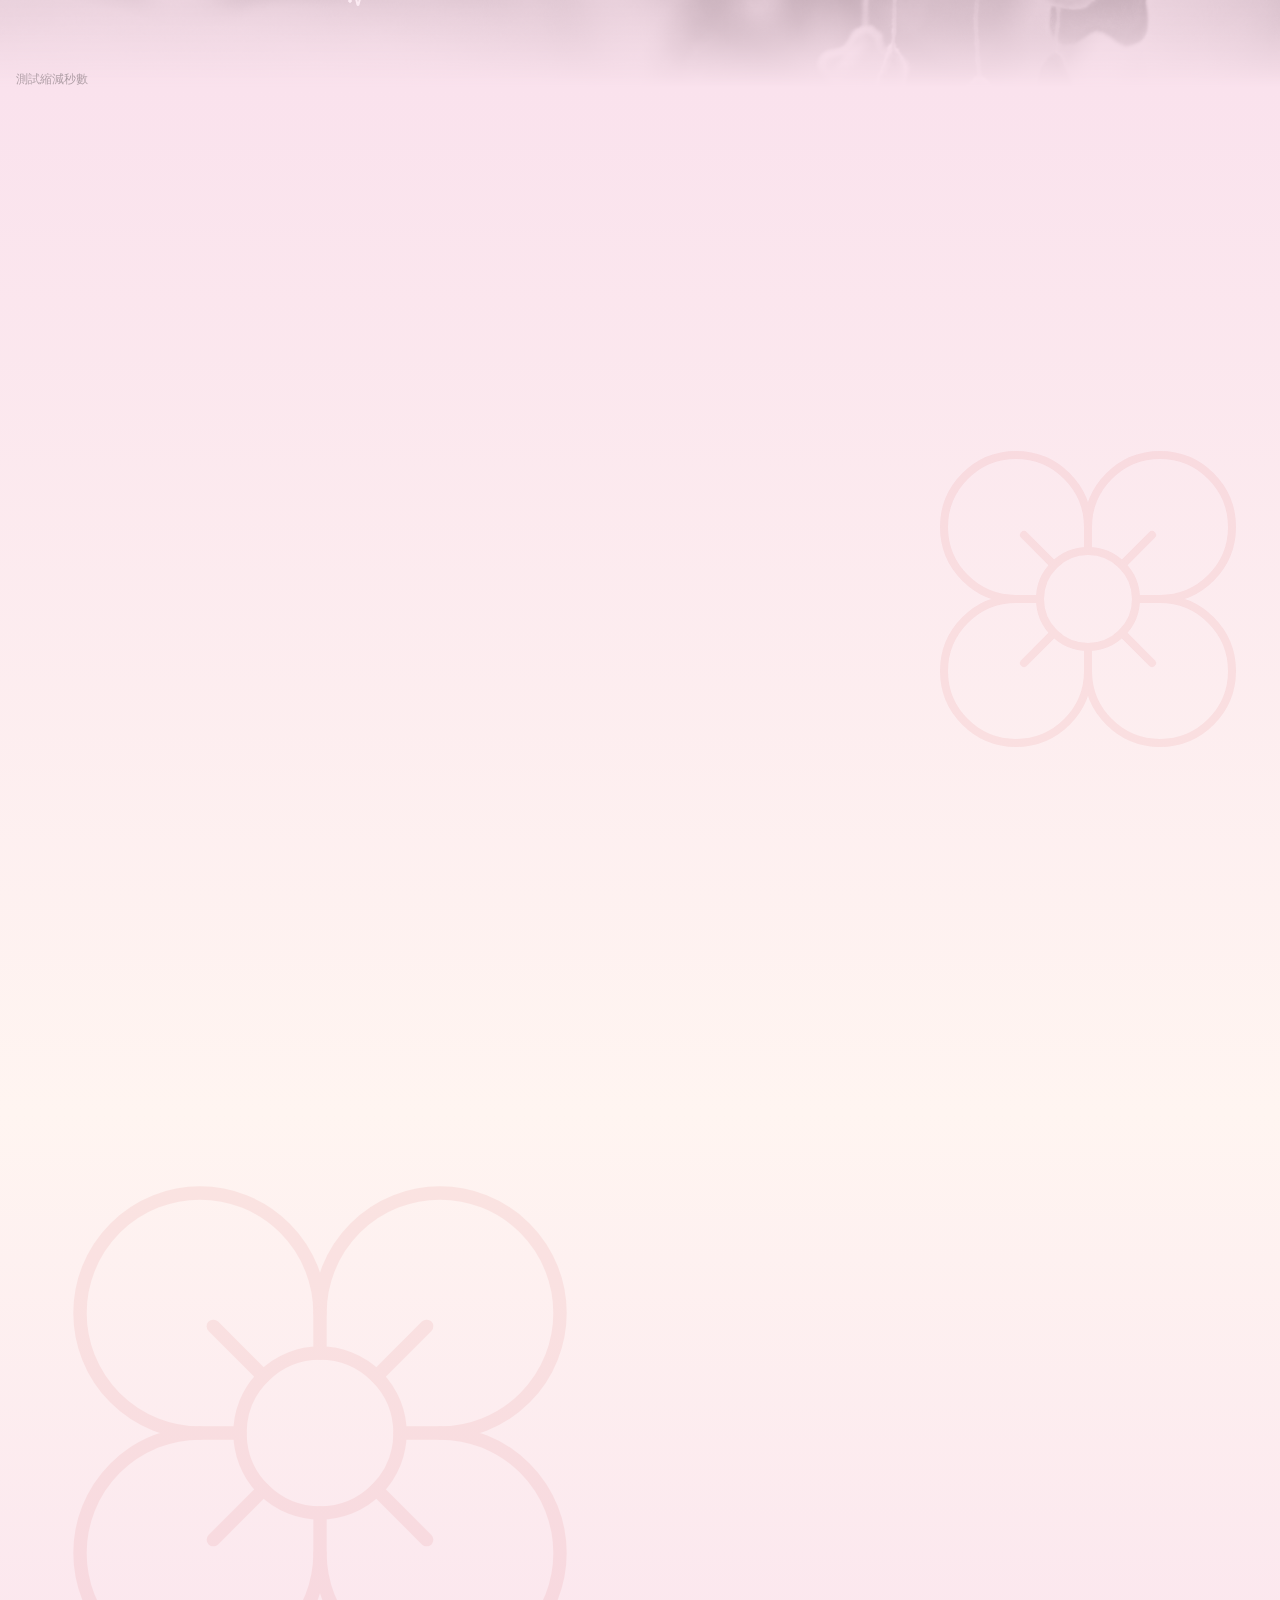
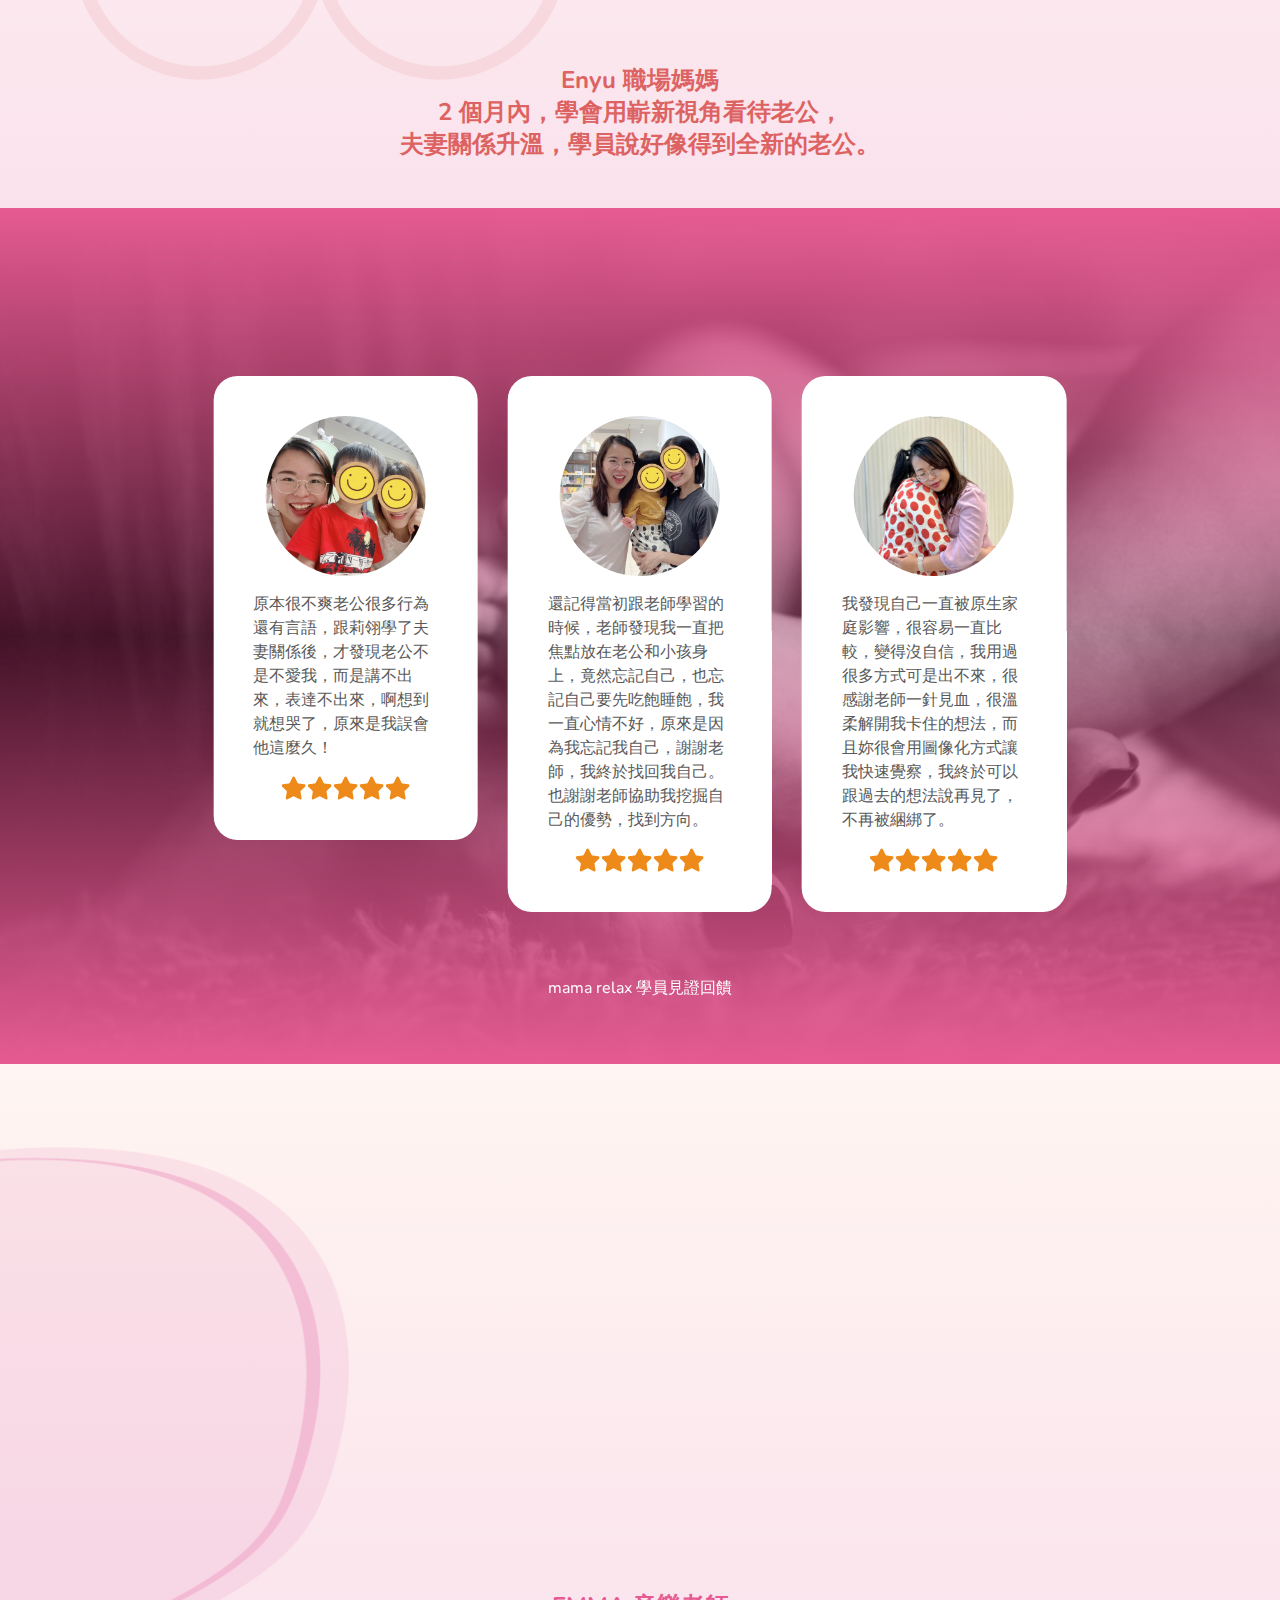
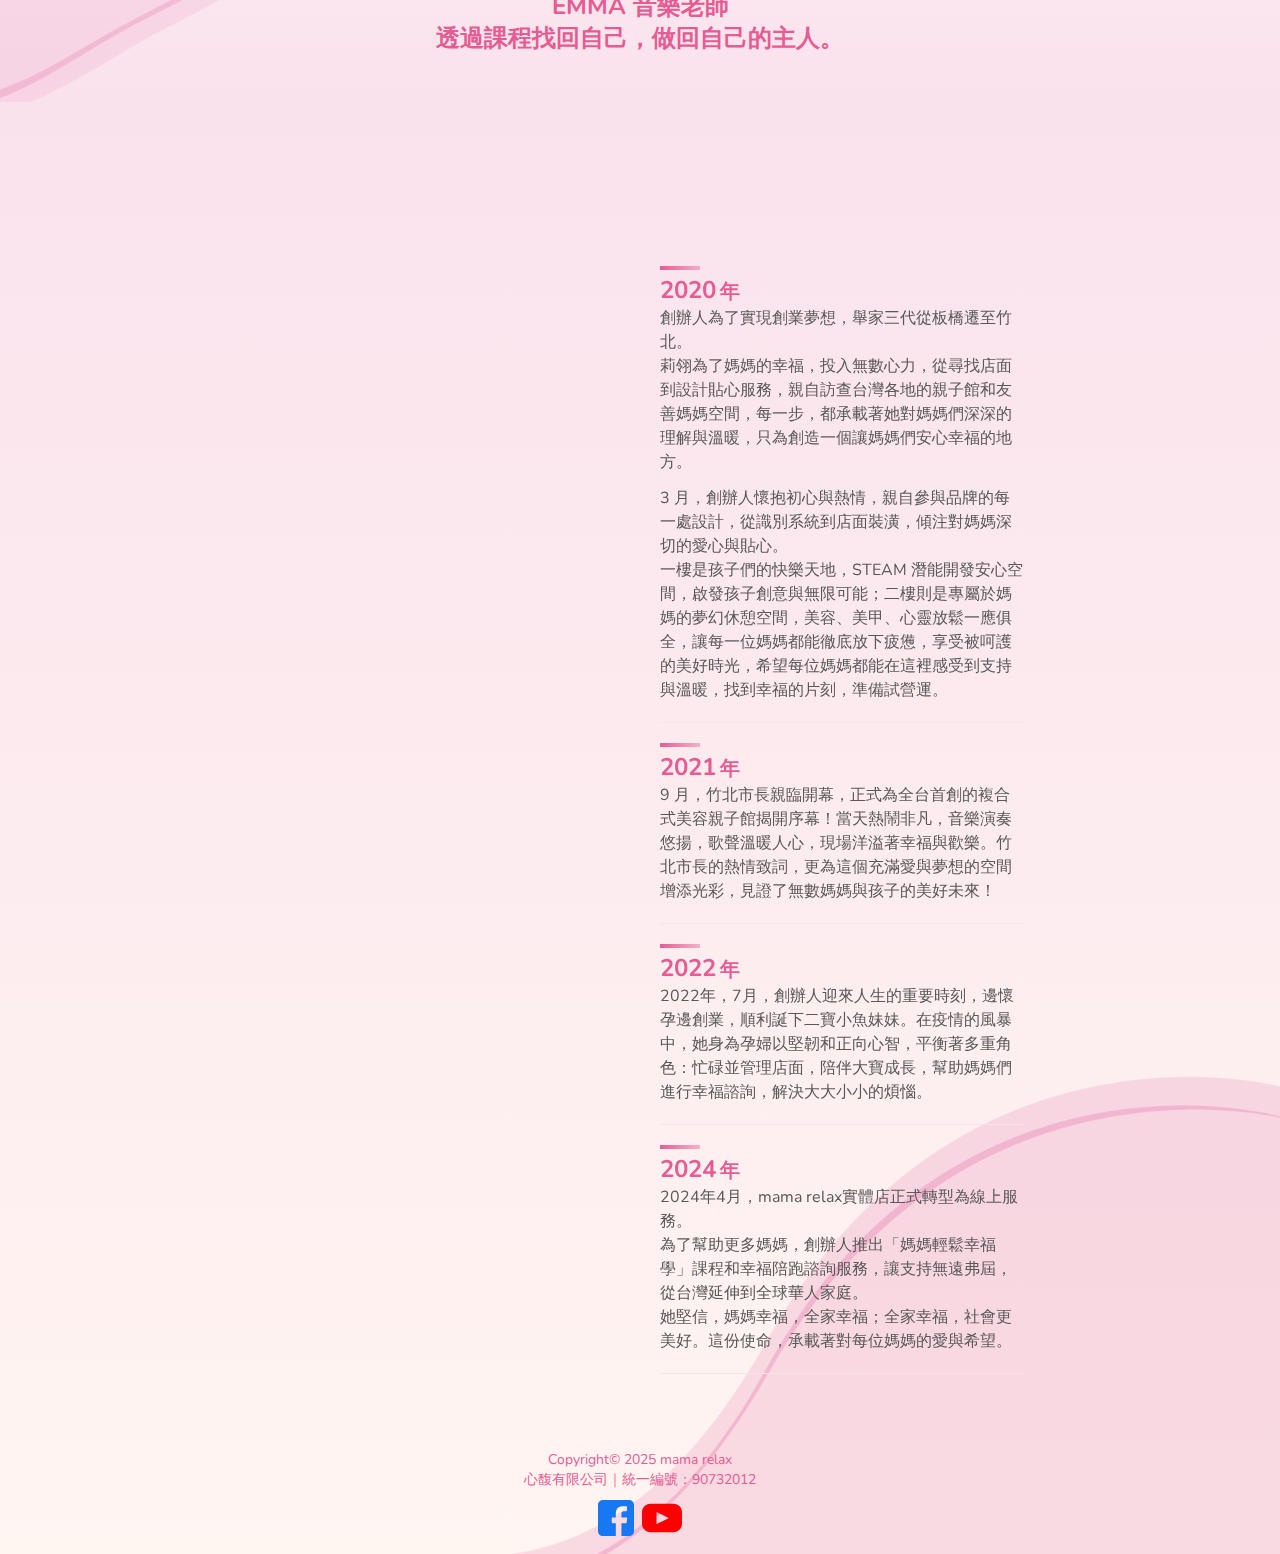
==== commit ae630b92: "update first" ====
--- a/introduce/index.html
+++ b/introduce/index.html
@@ -1,40 +1,40 @@
 <!DOCTYPE html><html  data-capo=""><head><meta charset="utf-8">
 <meta name="viewport" content="width=device-width, initial-scale=1">
 <title>媽媽放輕鬆 Mama Relax</title>
-<style>@charset "UTF-8";@import"https://fonts.googleapis.com/css2?family=LXGW+WenKai+Mono+TC:wght@300;400;700&family=Noto+Sans+TC:wght@100..900&display=swap";body,html{margin:0;--tw-bg-opacity:1;background-color:rgb(255 255 255/var(--tw-bg-opacity,1));font-family:LXGW WenKai Mono TC,微軟正黑體,sans-serif;padding:0}.v-enter-active,.v-leave-active{transition-duration:.5s;transition-property:all;transition-timing-function:cubic-bezier(.4,0,.2,1)}.v-enter-from,.v-leave-to{opacity:0}.v-enter-to,.v-leave-from{opacity:1}</style>
-<style>*,:after,:before{--tw-border-spacing-x:0;--tw-border-spacing-y:0;--tw-translate-x:0;--tw-translate-y:0;--tw-rotate:0;--tw-skew-x:0;--tw-skew-y:0;--tw-scale-x:1;--tw-scale-y:1;--tw-pan-x: ;--tw-pan-y: ;--tw-pinch-zoom: ;--tw-scroll-snap-strictness:proximity;--tw-gradient-from-position: ;--tw-gradient-via-position: ;--tw-gradient-to-position: ;--tw-ordinal: ;--tw-slashed-zero: ;--tw-numeric-figure: ;--tw-numeric-spacing: ;--tw-numeric-fraction: ;--tw-ring-inset: ;--tw-ring-offset-width:0px;--tw-ring-offset-color:#fff;--tw-ring-color:rgba(59,130,246,.5);--tw-ring-offset-shadow:0 0 #0000;--tw-ring-shadow:0 0 #0000;--tw-shadow:0 0 #0000;--tw-shadow-colored:0 0 #0000;--tw-blur: ;--tw-brightness: ;--tw-contrast: ;--tw-grayscale: ;--tw-hue-rotate: ;--tw-invert: ;--tw-saturate: ;--tw-sepia: ;--tw-drop-shadow: ;--tw-backdrop-blur: ;--tw-backdrop-brightness: ;--tw-backdrop-contrast: ;--tw-backdrop-grayscale: ;--tw-backdrop-hue-rotate: ;--tw-backdrop-invert: ;--tw-backdrop-opacity: ;--tw-backdrop-saturate: ;--tw-backdrop-sepia: ;--tw-contain-size: ;--tw-contain-layout: ;--tw-contain-paint: ;--tw-contain-style: }::backdrop{--tw-border-spacing-x:0;--tw-border-spacing-y:0;--tw-translate-x:0;--tw-translate-y:0;--tw-rotate:0;--tw-skew-x:0;--tw-skew-y:0;--tw-scale-x:1;--tw-scale-y:1;--tw-pan-x: ;--tw-pan-y: ;--tw-pinch-zoom: ;--tw-scroll-snap-strictness:proximity;--tw-gradient-from-position: ;--tw-gradient-via-position: ;--tw-gradient-to-position: ;--tw-ordinal: ;--tw-slashed-zero: ;--tw-numeric-figure: ;--tw-numeric-spacing: ;--tw-numeric-fraction: ;--tw-ring-inset: ;--tw-ring-offset-width:0px;--tw-ring-offset-color:#fff;--tw-ring-color:rgba(59,130,246,.5);--tw-ring-offset-shadow:0 0 #0000;--tw-ring-shadow:0 0 #0000;--tw-shadow:0 0 #0000;--tw-shadow-colored:0 0 #0000;--tw-blur: ;--tw-brightness: ;--tw-contrast: ;--tw-grayscale: ;--tw-hue-rotate: ;--tw-invert: ;--tw-saturate: ;--tw-sepia: ;--tw-drop-shadow: ;--tw-backdrop-blur: ;--tw-backdrop-brightness: ;--tw-backdrop-contrast: ;--tw-backdrop-grayscale: ;--tw-backdrop-hue-rotate: ;--tw-backdrop-invert: ;--tw-backdrop-opacity: ;--tw-backdrop-saturate: ;--tw-backdrop-sepia: ;--tw-contain-size: ;--tw-contain-layout: ;--tw-contain-paint: ;--tw-contain-style: }/*! tailwindcss v3.4.17 | MIT License | https://tailwindcss.com*/*,:after,:before{border:0 solid #e5e7eb;box-sizing:border-box}:after,:before{--tw-content:""}:host,html{line-height:1.5;-webkit-text-size-adjust:100%;font-family:ui-sans-serif,system-ui,sans-serif,Apple Color Emoji,Segoe UI Emoji,Segoe UI Symbol,Noto Color Emoji;font-feature-settings:normal;font-variation-settings:normal;-moz-tab-size:4;-o-tab-size:4;tab-size:4;-webkit-tap-highlight-color:transparent}body{line-height:inherit;margin:0}hr{border-top-width:1px;color:inherit;height:0}abbr:where([title]){-webkit-text-decoration:underline dotted;text-decoration:underline dotted}h1,h2,h3,h4,h5,h6{font-size:inherit;font-weight:inherit}a{color:inherit;text-decoration:inherit}b,strong{font-weight:bolder}code,kbd,pre,samp{font-family:ui-monospace,SFMono-Regular,Menlo,Monaco,Consolas,Liberation Mono,Courier New,monospace;font-feature-settings:normal;font-size:1em;font-variation-settings:normal}small{font-size:80%}sub,sup{font-size:75%;line-height:0;position:relative;vertical-align:baseline}sub{bottom:-.25em}sup{top:-.5em}table{border-collapse:collapse;border-color:inherit;text-indent:0}button,input,optgroup,select,textarea{color:inherit;font-family:inherit;font-feature-settings:inherit;font-size:100%;font-variation-settings:inherit;font-weight:inherit;letter-spacing:inherit;line-height:inherit;margin:0;padding:0}button,select{text-transform:none}button,input:where([type=button]),input:where([type=reset]),input:where([type=submit]){-webkit-appearance:button;background-color:transparent;background-image:none}:-moz-focusring{outline:auto}:-moz-ui-invalid{box-shadow:none}progress{vertical-align:baseline}::-webkit-inner-spin-button,::-webkit-outer-spin-button{height:auto}[type=search]{-webkit-appearance:textfield;outline-offset:-2px}::-webkit-search-decoration{-webkit-appearance:none}::-webkit-file-upload-button{-webkit-appearance:button;font:inherit}summary{display:list-item}blockquote,dd,dl,figure,h1,h2,h3,h4,h5,h6,hr,p,pre{margin:0}fieldset{margin:0}fieldset,legend{padding:0}menu,ol,ul{list-style:none;margin:0;padding:0}dialog{padding:0}textarea{resize:vertical}input::-moz-placeholder,textarea::-moz-placeholder{color:#9ca3af;opacity:1}input::placeholder,textarea::placeholder{color:#9ca3af;opacity:1}[role=button],button{cursor:pointer}:disabled{cursor:default}audio,canvas,embed,iframe,img,object,svg,video{display:block;vertical-align:middle}img,video{height:auto;max-width:100%}[hidden]:where(:not([hidden=until-found])){display:none}.fixed{position:fixed}.absolute{position:absolute}.relative{position:relative}.bottom-0{bottom:0}.bottom-20{bottom:5rem}.bottom-6{bottom:1.5rem}.left-0{left:0}.left-1\/2{left:50%}.left-4{left:1rem}.left-\[10\%\]{left:10%}.left-\[10vw\]{left:10vw}.left-\[15vw\]{left:15vw}.left-\[17vw\]{left:17vw}.left-\[20vw\]{left:20vw}.left-\[25vw\]{left:25vw}.left-\[27vw\]{left:27vw}.right-0{right:0}.right-2{right:.5rem}.right-6{right:1.5rem}.right-\[12vw\]{right:12vw}.right-\[15vw\]{right:15vw}.right-\[22vw\]{right:22vw}.right-\[25vw\]{right:25vw}.top-0{top:0}.top-1\/3{top:33.333333%}.top-10{top:2.5rem}.top-20{top:5rem}.top-4{top:1rem}.top-60{top:15rem}.top-80{top:20rem}.top-\[0\%\]{top:0}.top-\[15\%\]{top:15%}.top-\[50\%\]{top:50%}.z-10{z-index:10}.z-20{z-index:20}.z-30{z-index:30}.m-0{margin:0}.mx-auto{margin-left:auto;margin-right:auto}.my-5{margin-bottom:1.25rem;margin-top:1.25rem}.mb-10{margin-bottom:2.5rem}.mb-20{margin-bottom:5rem}.mb-4{margin-bottom:1rem}.mb-5{margin-bottom:1.25rem}.mt-10{margin-top:2.5rem}.mt-2{margin-top:.5rem}.mt-3{margin-top:.75rem}.mt-4{margin-top:1rem}.mt-5{margin-top:1.25rem}.mt-6{margin-top:1.5rem}.block{display:block}.flex{display:flex}.grid{display:grid}.hidden{display:none}.h-0{height:0}.h-10{height:2.5rem}.h-5{height:1.25rem}.h-6{height:1.5rem}.h-8{height:2rem}.h-\[160px\]{height:160px}.h-\[30vw\]{height:30vw}.h-\[50vw\]{height:50vw}.h-\[52vw\]{height:52vw}.h-\[75vw\]{height:75vw}.h-\[calc\(100\%-20px\)\]{height:calc(100% - 20px)}.h-full{height:100%}.w-0{width:0}.w-10{width:2.5rem}.w-11\/12{width:91.666667%}.w-4\/5{width:80%}.w-5{width:1.25rem}.w-6{width:1.5rem}.w-8{width:2rem}.w-\[10vw\]{width:10vw}.w-\[160px\]{width:160px}.w-\[200px\]{width:200px}.w-\[50vw\]{width:50vw}.w-\[90vw\]{width:90vw}.w-\[calc\(100\%-20px\)\]{width:calc(100% - 20px)}.w-full{width:100%}.max-w-\[1680px\]{max-width:1680px}.max-w-lg{max-width:32rem}.-translate-x-1\/2{--tw-translate-x:-50%}.-translate-x-1\/2,.-translate-x-2{transform:translate(var(--tw-translate-x),var(--tw-translate-y)) rotate(var(--tw-rotate)) skew(var(--tw-skew-x)) skewY(var(--tw-skew-y)) scaleX(var(--tw-scale-x)) scaleY(var(--tw-scale-y))}.-translate-x-2{--tw-translate-x:-.5rem}.-translate-x-4{--tw-translate-x:-1rem}.-translate-x-4,.translate-y-\[90\%\]{transform:translate(var(--tw-translate-x),var(--tw-translate-y)) rotate(var(--tw-rotate)) skew(var(--tw-skew-x)) skewY(var(--tw-skew-y)) scaleX(var(--tw-scale-x)) scaleY(var(--tw-scale-y))}.translate-y-\[90\%\]{--tw-translate-y:90%}.rotate-\[-15deg\]{--tw-rotate:-15deg}.rotate-\[-15deg\],.rotate-\[15deg\]{transform:translate(var(--tw-translate-x),var(--tw-translate-y)) rotate(var(--tw-rotate)) skew(var(--tw-skew-x)) skewY(var(--tw-skew-y)) scaleX(var(--tw-scale-x)) scaleY(var(--tw-scale-y))}.rotate-\[15deg\]{--tw-rotate:15deg}.transform{transform:translate(var(--tw-translate-x),var(--tw-translate-y)) rotate(var(--tw-rotate)) skew(var(--tw-skew-x)) skewY(var(--tw-skew-y)) scaleX(var(--tw-scale-x)) scaleY(var(--tw-scale-y))}.cursor-pointer{cursor:pointer}.list-none{list-style-type:none}.grid-cols-1{grid-template-columns:repeat(1,minmax(0,1fr))}.flex-col{flex-direction:column}.items-start{align-items:flex-start}.items-center{align-items:center}.justify-center{justify-content:center}.justify-between{justify-content:space-between}.gap-0\.5{gap:.125rem}.gap-10{gap:2.5rem}.gap-2{gap:.5rem}.gap-5{gap:1.25rem}.gap-8{gap:2rem}.gap-x-10{-moz-column-gap:2.5rem;column-gap:2.5rem}.gap-x-2{-moz-column-gap:.5rem;column-gap:.5rem}.overflow-hidden{overflow:hidden}.whitespace-nowrap{white-space:nowrap}.rounded-2xl{border-radius:1rem}.rounded-3xl{border-radius:1.5rem}.rounded-full{border-radius:9999px}.rounded-lg{border-radius:.5rem}.rounded-md{border-radius:.375rem}.border-b{border-bottom-width:1px}.border-r{border-right-width:1px}.border-none{border-style:none}.bg-primary{--tw-bg-opacity:1;background-color:rgb(230 91 146/var(--tw-bg-opacity,1))}.bg-sakura{--tw-bg-opacity:1;background-color:rgb(221 98 98/var(--tw-bg-opacity,1))}.bg-secondary{--tw-bg-opacity:1;background-color:rgb(250 226 237/var(--tw-bg-opacity,1))}.bg-white{--tw-bg-opacity:1;background-color:rgb(255 255 255/var(--tw-bg-opacity,1))}.bg-white\/80{background-color:#fffc}.bg-white\/90{background-color:#ffffffe6}.bg-\[url\(\'\/images\/memory-1\.png\'\)\]{background-image:url(/introduce/images/memory-1.png)}.bg-\[url\(\'\/images\/memory-2\.png\'\)\]{background-image:url(/introduce/images/memory-2.png)}.bg-\[url\(\'\@\/assets\/images\/dot-group\.svg\'\)\]{background-image:url(@/assets/images/dot-group.svg)}.bg-gradient-to-b{background-image:linear-gradient(to bottom,var(--tw-gradient-stops))}.bg-gradient-to-br{background-image:linear-gradient(to bottom right,var(--tw-gradient-stops))}.bg-gradient-to-r{background-image:linear-gradient(to right,var(--tw-gradient-stops))}.bg-gradient-to-t{background-image:linear-gradient(to top,var(--tw-gradient-stops))}.bg-gradient-to-tr{background-image:linear-gradient(to top right,var(--tw-gradient-stops))}.from-light-sakura{--tw-gradient-from:#fff5f1 var(--tw-gradient-from-position);--tw-gradient-to:rgba(255,245,241,0) var(--tw-gradient-to-position);--tw-gradient-stops:var(--tw-gradient-from),var(--tw-gradient-to)}.from-orange{--tw-gradient-from:#ffa825 var(--tw-gradient-from-position);--tw-gradient-to:rgba(255,168,37,0) var(--tw-gradient-to-position);--tw-gradient-stops:var(--tw-gradient-from),var(--tw-gradient-to)}.from-primary{--tw-gradient-from:#e65b92 var(--tw-gradient-from-position);--tw-gradient-to:rgba(230,91,146,0) var(--tw-gradient-to-position);--tw-gradient-stops:var(--tw-gradient-from),var(--tw-gradient-to)}.from-sakura{--tw-gradient-from:#dd6262 var(--tw-gradient-from-position);--tw-gradient-to:rgba(221,98,98,0) var(--tw-gradient-to-position);--tw-gradient-stops:var(--tw-gradient-from),var(--tw-gradient-to)}.from-secondary{--tw-gradient-from:#fae2ed var(--tw-gradient-from-position);--tw-gradient-to:rgba(250,226,237,0) var(--tw-gradient-to-position);--tw-gradient-stops:var(--tw-gradient-from),var(--tw-gradient-to)}.from-secondary\/80{--tw-gradient-from:rgba(250,226,237,.8) var(--tw-gradient-from-position);--tw-gradient-to:rgba(250,226,237,0) var(--tw-gradient-to-position);--tw-gradient-stops:var(--tw-gradient-from),var(--tw-gradient-to)}.to-light-sakura{--tw-gradient-to:#fff5f1 var(--tw-gradient-to-position)}.to-primary\/80{--tw-gradient-to:rgba(230,91,146,.8) var(--tw-gradient-to-position)}.to-secondary{--tw-gradient-to:#fae2ed var(--tw-gradient-to-position)}.to-yellow{--tw-gradient-to:#fff6a3 var(--tw-gradient-to-position)}.bg-contain{background-size:contain}.bg-cover{background-size:cover}.bg-center{background-position:50%}.bg-no-repeat{background-repeat:no-repeat}.p-0{padding:0}.p-10{padding:2.5rem}.p-8{padding:2rem}.px-14{padding-left:3.5rem;padding-right:3.5rem}.px-2{padding-left:.5rem;padding-right:.5rem}.px-3{padding-left:.75rem;padding-right:.75rem}.px-4{padding-left:1rem;padding-right:1rem}.py-1{padding-bottom:.25rem;padding-top:.25rem}.py-10{padding-bottom:2.5rem;padding-top:2.5rem}.py-2{padding-bottom:.5rem;padding-top:.5rem}.py-4{padding-bottom:1rem;padding-top:1rem}.pb-16{padding-bottom:4rem}.pb-4{padding-bottom:1rem}.pb-5{padding-bottom:1.25rem}.pb-\[56\.25\%\]{padding-bottom:56.25%}.pt-10{padding-top:2.5rem}.pt-6{padding-top:1.5rem}.text-center{text-align:center}.text-2xl{font-size:1.5rem;line-height:2rem}.text-3xl{font-size:1.875rem;line-height:2.25rem}.text-4xl{font-size:2.25rem;line-height:2.5rem}.text-8xl{font-size:6rem;line-height:1}.text-base{font-size:1rem;line-height:1.5rem}.text-lg{font-size:1.125rem;line-height:1.75rem}.text-sm{font-size:.875rem;line-height:1.25rem}.text-xl{font-size:1.25rem;line-height:1.75rem}.text-xs{font-size:.75rem;line-height:1rem}.font-bold{font-weight:700}.italic{font-style:italic}.leading-normal{line-height:1.5}.tracking-wider{letter-spacing:.05em}.text-black\/30{color:#0000004d}.text-context{--tw-text-opacity:1;color:rgb(89 89 89/var(--tw-text-opacity,1))}.text-primary{--tw-text-opacity:1;color:rgb(230 91 146/var(--tw-text-opacity,1))}.text-red-500{--tw-text-opacity:1;color:rgb(239 68 68/var(--tw-text-opacity,1))}.text-sakura{--tw-text-opacity:1;color:rgb(221 98 98/var(--tw-text-opacity,1))}.text-white{--tw-text-opacity:1;color:rgb(255 255 255/var(--tw-text-opacity,1))}.underline{text-decoration-line:underline}.decoration-1{text-decoration-thickness:1px}.decoration-2{text-decoration-thickness:2px}.opacity-0{opacity:0}.opacity-10{opacity:.1}.shadow{--tw-shadow:0 1px 3px 0 rgba(0,0,0,.1),0 1px 2px -1px rgba(0,0,0,.1);--tw-shadow-colored:0 1px 3px 0 var(--tw-shadow-color),0 1px 2px -1px var(--tw-shadow-color)}.shadow,.shadow-2xl{box-shadow:var(--tw-ring-offset-shadow,0 0 #0000),var(--tw-ring-shadow,0 0 #0000),var(--tw-shadow)}.shadow-2xl{--tw-shadow:0 25px 50px -12px rgba(0,0,0,.25);--tw-shadow-colored:0 25px 50px -12px var(--tw-shadow-color)}.outline{outline-style:solid}.transition{transition-duration:.15s;transition-property:color,background-color,border-color,text-decoration-color,fill,stroke,opacity,box-shadow,transform,filter,-webkit-backdrop-filter;transition-property:color,background-color,border-color,text-decoration-color,fill,stroke,opacity,box-shadow,transform,filter,backdrop-filter;transition-property:color,background-color,border-color,text-decoration-color,fill,stroke,opacity,box-shadow,transform,filter,backdrop-filter,-webkit-backdrop-filter;transition-timing-function:cubic-bezier(.4,0,.2,1)}.transition-all{transition-duration:.15s;transition-property:all;transition-timing-function:cubic-bezier(.4,0,.2,1)}.duration-200{transition-duration:.2s}.duration-300{transition-duration:.3s}.content-\[\'\'\]{--tw-content:"";content:var(--tw-content)}.before\:absolute:before{content:var(--tw-content);position:absolute}.before\:left-0:before{content:var(--tw-content);left:0}.before\:right-0:before{content:var(--tw-content);right:0}.before\:top-0:before{content:var(--tw-content);top:0}.before\:h-1:before{content:var(--tw-content);height:.25rem}.before\:h-\[60vw\]:before{content:var(--tw-content);height:60vw}.before\:h-full:before{content:var(--tw-content);height:100%}.before\:w-10:before{content:var(--tw-content);width:2.5rem}.before\:w-\[40vw\]:before{content:var(--tw-content);width:40vw}.before\:w-\[90vw\]:before{content:var(--tw-content);width:90vw}.before\:w-full:before{content:var(--tw-content);width:100%}.before\:bg-\[url\(\'\@\/assets\/images\/mama-back\.jpg\'\)\]:before{background-image:url(@/assets/images/mama-back.jpg);content:var(--tw-content)}.before\:bg-\[url\(\'\@\/assets\/images\/mama-back2\.jpg\'\)\]:before{background-image:url(@/assets/images/mama-back2.jpg);content:var(--tw-content)}.before\:bg-\[url\(\'\@\/assets\/images\/pink-shape-bottom\.webp\'\)\]:before{background-image:url(@/assets/images/pink-shape-bottom.webp);content:var(--tw-content)}.before\:bg-\[url\(\'\@\/assets\/images\/pink-shape-left\.webp\'\)\]:before{background-image:url(@/assets/images/pink-shape-left.webp);content:var(--tw-content)}.before\:bg-gradient-to-b:before{background-image:linear-gradient(to bottom,var(--tw-gradient-stops));content:var(--tw-content)}.before\:bg-gradient-to-r:before{background-image:linear-gradient(to right,var(--tw-gradient-stops));content:var(--tw-content)}.before\:from-light-sakura:before{content:var(--tw-content);--tw-gradient-from:#fff5f1 var(--tw-gradient-from-position);--tw-gradient-to:rgba(255,245,241,0) var(--tw-gradient-to-position);--tw-gradient-stops:var(--tw-gradient-from),var(--tw-gradient-to)}.before\:from-primary:before{content:var(--tw-content);--tw-gradient-from:#e65b92 var(--tw-gradient-from-position);--tw-gradient-to:rgba(230,91,146,0) var(--tw-gradient-to-position);--tw-gradient-stops:var(--tw-gradient-from),var(--tw-gradient-to)}.before\:from-white:before{content:var(--tw-content);--tw-gradient-from:#fff var(--tw-gradient-from-position);--tw-gradient-to:hsla(0,0%,100%,0) var(--tw-gradient-to-position);--tw-gradient-stops:var(--tw-gradient-from),var(--tw-gradient-to)}.before\:to-secondary:before{content:var(--tw-content);--tw-gradient-to:#fae2ed var(--tw-gradient-to-position)}.before\:bg-contain:before{background-size:contain;content:var(--tw-content)}.before\:bg-cover:before{background-size:cover;content:var(--tw-content)}.before\:bg-center:before{background-position:50%;content:var(--tw-content)}.before\:bg-no-repeat:before{background-repeat:no-repeat;content:var(--tw-content)}.before\:content-\[\'\'\]:before{--tw-content:"";content:var(--tw-content)}.after\:absolute:after{content:var(--tw-content);position:absolute}.after\:left-0:after{content:var(--tw-content);left:0}.after\:top-0:after{content:var(--tw-content);top:0}.after\:h-full:after{content:var(--tw-content);height:100%}.after\:w-full:after{content:var(--tw-content);width:100%}.after\:bg-gradient-to-b:after{background-image:linear-gradient(to bottom,var(--tw-gradient-stops));content:var(--tw-content)}.after\:from-primary:after{content:var(--tw-content);--tw-gradient-from:#e65b92 var(--tw-gradient-from-position);--tw-gradient-to:rgba(230,91,146,0) var(--tw-gradient-to-position);--tw-gradient-stops:var(--tw-gradient-from),var(--tw-gradient-to)}.after\:from-secondary:after{content:var(--tw-content);--tw-gradient-from:#fae2ed var(--tw-gradient-from-position);--tw-gradient-to:rgba(250,226,237,0) var(--tw-gradient-to-position);--tw-gradient-stops:var(--tw-gradient-from),var(--tw-gradient-to)}.after\:via-primary\/20:after{content:var(--tw-content);--tw-gradient-to:rgba(230,91,146,0) var(--tw-gradient-to-position);--tw-gradient-stops:var(--tw-gradient-from),rgba(230,91,146,.2) var(--tw-gradient-via-position),var(--tw-gradient-to)}.after\:via-transparent:after{content:var(--tw-content);--tw-gradient-to:transparent var(--tw-gradient-to-position);--tw-gradient-stops:var(--tw-gradient-from),transparent var(--tw-gradient-via-position),var(--tw-gradient-to)}.after\:to-primary:after{content:var(--tw-content);--tw-gradient-to:#e65b92 var(--tw-gradient-to-position)}.after\:to-secondary:after{content:var(--tw-content);--tw-gradient-to:#fae2ed var(--tw-gradient-to-position)}.after\:content-\[\'\'\]:after{--tw-content:"";content:var(--tw-content)}.hover\:scale-125:hover{--tw-scale-x:1.25;--tw-scale-y:1.25;transform:translate(var(--tw-translate-x),var(--tw-translate-y)) rotate(var(--tw-rotate)) skew(var(--tw-skew-x)) skewY(var(--tw-skew-y)) scaleX(var(--tw-scale-x)) scaleY(var(--tw-scale-y))}.hover\:underline:hover{text-decoration-line:underline}.hover\:shadow-lg:hover{--tw-shadow:0 10px 15px -3px rgba(0,0,0,.1),0 4px 6px -4px rgba(0,0,0,.1);--tw-shadow-colored:0 10px 15px -3px var(--tw-shadow-color),0 4px 6px -4px var(--tw-shadow-color);box-shadow:var(--tw-ring-offset-shadow,0 0 #0000),var(--tw-ring-shadow,0 0 #0000),var(--tw-shadow)}.group:hover .group-hover\:text-orange{--tw-text-opacity:1;color:rgb(255 168 37/var(--tw-text-opacity,1))}.group:hover .group-hover\:opacity-100{opacity:1}@media (min-width:640px){.sm\:grid-cols-1{grid-template-columns:repeat(1,minmax(0,1fr))}.sm\:grid-cols-3{grid-template-columns:repeat(3,minmax(0,1fr))}}@media (min-width:768px){.md\:m-0{margin:0}.md\:mb-5{margin-bottom:1.25rem}.md\:mr-10{margin-right:2.5rem}.md\:mt-3{margin-top:.75rem}.md\:mt-5{margin-top:1.25rem}.md\:mt-6{margin-top:1.5rem}.md\:flex{display:flex}.md\:hidden{display:none}.md\:h-16{height:4rem}.md\:h-\[30vw\]{height:30vw}.md\:h-\[36vw\]{height:36vw}.md\:h-\[45\.7vw\]{height:45.7vw}.md\:w-1\/2{width:50%}.md\:w-16{width:4rem}.md\:w-4\/5{width:80%}.md\:w-\[300px\]{width:300px}.md\:w-\[30vw\]{width:30vw}.md\:w-\[80vw\]{width:80vw}.md\:w-full{width:100%}.md\:grid-cols-2{grid-template-columns:repeat(2,minmax(0,1fr))}.md\:flex-row{flex-direction:row}.md\:pb-12{padding-bottom:3rem}.md\:pb-\[160px\]{padding-bottom:160px}.md\:pt-0{padding-top:0}.md\:pt-16{padding-top:4rem}.md\:pt-5{padding-top:1.25rem}.md\:pt-\[100px\]{padding-top:100px}.md\:text-left{text-align:left}.md\:text-2xl{font-size:1.5rem;line-height:2rem}.md\:text-3xl{font-size:1.875rem;line-height:2.25rem}.md\:text-4xl{font-size:2.25rem;line-height:2.5rem}.md\:text-5xl{font-size:3rem;line-height:1}.md\:text-6xl{font-size:3.75rem;line-height:1}.md\:text-xl{font-size:1.25rem;line-height:1.75rem}.md\:leading-normal{line-height:1.5}.md\:leading-tight{line-height:1.25}}@media (min-width:1024px){.lg\:h-\[30vw\]{height:30vw}.lg\:h-\[40\.1vw\]{height:40.1vw}.lg\:w-2\/3{width:66.666667%}.lg\:w-3\/5{width:60%}.lg\:w-4\/6{width:66.666667%}.lg\:w-\[70vw\]{width:70vw}.before\:lg\:h-\[40vw\]:before{content:var(--tw-content);height:40vw}.before\:lg\:h-\[45vw\]:before{content:var(--tw-content);height:45vw}.before\:lg\:w-\[30vw\]:before{content:var(--tw-content);width:30vw}.before\:lg\:w-\[60vw\]:before{content:var(--tw-content);width:60vw}}@media (min-width:1280px){.xl\:h-\[25vw\]{height:25vw}.xl\:h-\[34\.5vw\]{height:34.5vw}.xl\:w-3\/5{width:60%}.xl\:w-\[60vw\]{width:60vw}}@media (min-width:1536px){.\32xl\:w-2\/5{width:40%}}</style>
-<style>[data-aos][data-aos][data-aos-duration="50"],body[data-aos-duration="50"] [data-aos]{transition-duration:50ms}[data-aos][data-aos][data-aos-delay="50"],body[data-aos-delay="50"] [data-aos]{transition-delay:0}[data-aos][data-aos][data-aos-delay="50"].aos-animate,body[data-aos-delay="50"] [data-aos].aos-animate{transition-delay:50ms}[data-aos][data-aos][data-aos-duration="100"],body[data-aos-duration="100"] [data-aos]{transition-duration:.1s}[data-aos][data-aos][data-aos-delay="100"],body[data-aos-delay="100"] [data-aos]{transition-delay:0}[data-aos][data-aos][data-aos-delay="100"].aos-animate,body[data-aos-delay="100"] [data-aos].aos-animate{transition-delay:.1s}[data-aos][data-aos][data-aos-duration="150"],body[data-aos-duration="150"] [data-aos]{transition-duration:.15s}[data-aos][data-aos][data-aos-delay="150"],body[data-aos-delay="150"] [data-aos]{transition-delay:0}[data-aos][data-aos][data-aos-delay="150"].aos-animate,body[data-aos-delay="150"] [data-aos].aos-animate{transition-delay:.15s}[data-aos][data-aos][data-aos-duration="200"],body[data-aos-duration="200"] [data-aos]{transition-duration:.2s}[data-aos][data-aos][data-aos-delay="200"],body[data-aos-delay="200"] [data-aos]{transition-delay:0}[data-aos][data-aos][data-aos-delay="200"].aos-animate,body[data-aos-delay="200"] [data-aos].aos-animate{transition-delay:.2s}[data-aos][data-aos][data-aos-duration="250"],body[data-aos-duration="250"] [data-aos]{transition-duration:.25s}[data-aos][data-aos][data-aos-delay="250"],body[data-aos-delay="250"] [data-aos]{transition-delay:0}[data-aos][data-aos][data-aos-delay="250"].aos-animate,body[data-aos-delay="250"] [data-aos].aos-animate{transition-delay:.25s}[data-aos][data-aos][data-aos-duration="300"],body[data-aos-duration="300"] [data-aos]{transition-duration:.3s}[data-aos][data-aos][data-aos-delay="300"],body[data-aos-delay="300"] [data-aos]{transition-delay:0}[data-aos][data-aos][data-aos-delay="300"].aos-animate,body[data-aos-delay="300"] [data-aos].aos-animate{transition-delay:.3s}[data-aos][data-aos][data-aos-duration="350"],body[data-aos-duration="350"] [data-aos]{transition-duration:.35s}[data-aos][data-aos][data-aos-delay="350"],body[data-aos-delay="350"] [data-aos]{transition-delay:0}[data-aos][data-aos][data-aos-delay="350"].aos-animate,body[data-aos-delay="350"] [data-aos].aos-animate{transition-delay:.35s}[data-aos][data-aos][data-aos-duration="400"],body[data-aos-duration="400"] [data-aos]{transition-duration:.4s}[data-aos][data-aos][data-aos-delay="400"],body[data-aos-delay="400"] [data-aos]{transition-delay:0}[data-aos][data-aos][data-aos-delay="400"].aos-animate,body[data-aos-delay="400"] [data-aos].aos-animate{transition-delay:.4s}[data-aos][data-aos][data-aos-duration="450"],body[data-aos-duration="450"] [data-aos]{transition-duration:.45s}[data-aos][data-aos][data-aos-delay="450"],body[data-aos-delay="450"] [data-aos]{transition-delay:0}[data-aos][data-aos][data-aos-delay="450"].aos-animate,body[data-aos-delay="450"] [data-aos].aos-animate{transition-delay:.45s}[data-aos][data-aos][data-aos-duration="500"],body[data-aos-duration="500"] [data-aos]{transition-duration:.5s}[data-aos][data-aos][data-aos-delay="500"],body[data-aos-delay="500"] [data-aos]{transition-delay:0}[data-aos][data-aos][data-aos-delay="500"].aos-animate,body[data-aos-delay="500"] [data-aos].aos-animate{transition-delay:.5s}[data-aos][data-aos][data-aos-duration="550"],body[data-aos-duration="550"] [data-aos]{transition-duration:.55s}[data-aos][data-aos][data-aos-delay="550"],body[data-aos-delay="550"] [data-aos]{transition-delay:0}[data-aos][data-aos][data-aos-delay="550"].aos-animate,body[data-aos-delay="550"] [data-aos].aos-animate{transition-delay:.55s}[data-aos][data-aos][data-aos-duration="600"],body[data-aos-duration="600"] [data-aos]{transition-duration:.6s}[data-aos][data-aos][data-aos-delay="600"],body[data-aos-delay="600"] [data-aos]{transition-delay:0}[data-aos][data-aos][data-aos-delay="600"].aos-animate,body[data-aos-delay="600"] [data-aos].aos-animate{transition-delay:.6s}[data-aos][data-aos][data-aos-duration="650"],body[data-aos-duration="650"] [data-aos]{transition-duration:.65s}[data-aos][data-aos][data-aos-delay="650"],body[data-aos-delay="650"] [data-aos]{transition-delay:0}[data-aos][data-aos][data-aos-delay="650"].aos-animate,body[data-aos-delay="650"] [data-aos].aos-animate{transition-delay:.65s}[data-aos][data-aos][data-aos-duration="700"],body[data-aos-duration="700"] [data-aos]{transition-duration:.7s}[data-aos][data-aos][data-aos-delay="700"],body[data-aos-delay="700"] [data-aos]{transition-delay:0}[data-aos][data-aos][data-aos-delay="700"].aos-animate,body[data-aos-delay="700"] [data-aos].aos-animate{transition-delay:.7s}[data-aos][data-aos][data-aos-duration="750"],body[data-aos-duration="750"] [data-aos]{transition-duration:.75s}[data-aos][data-aos][data-aos-delay="750"],body[data-aos-delay="750"] [data-aos]{transition-delay:0}[data-aos][data-aos][data-aos-delay="750"].aos-animate,body[data-aos-delay="750"] [data-aos].aos-animate{transition-delay:.75s}[data-aos][data-aos][data-aos-duration="800"],body[data-aos-duration="800"] [data-aos]{transition-duration:.8s}[data-aos][data-aos][data-aos-delay="800"],body[data-aos-delay="800"] [data-aos]{transition-delay:0}[data-aos][data-aos][data-aos-delay="800"].aos-animate,body[data-aos-delay="800"] [data-aos].aos-animate{transition-delay:.8s}[data-aos][data-aos][data-aos-duration="850"],body[data-aos-duration="850"] [data-aos]{transition-duration:.85s}[data-aos][data-aos][data-aos-delay="850"],body[data-aos-delay="850"] [data-aos]{transition-delay:0}[data-aos][data-aos][data-aos-delay="850"].aos-animate,body[data-aos-delay="850"] [data-aos].aos-animate{transition-delay:.85s}[data-aos][data-aos][data-aos-duration="900"],body[data-aos-duration="900"] [data-aos]{transition-duration:.9s}[data-aos][data-aos][data-aos-delay="900"],body[data-aos-delay="900"] [data-aos]{transition-delay:0}[data-aos][data-aos][data-aos-delay="900"].aos-animate,body[data-aos-delay="900"] [data-aos].aos-animate{transition-delay:.9s}[data-aos][data-aos][data-aos-duration="950"],body[data-aos-duration="950"] [data-aos]{transition-duration:.95s}[data-aos][data-aos][data-aos-delay="950"],body[data-aos-delay="950"] [data-aos]{transition-delay:0}[data-aos][data-aos][data-aos-delay="950"].aos-animate,body[data-aos-delay="950"] [data-aos].aos-animate{transition-delay:.95s}[data-aos][data-aos][data-aos-duration="1000"],body[data-aos-duration="1000"] [data-aos]{transition-duration:1s}[data-aos][data-aos][data-aos-delay="1000"],body[data-aos-delay="1000"] [data-aos]{transition-delay:0}[data-aos][data-aos][data-aos-delay="1000"].aos-animate,body[data-aos-delay="1000"] [data-aos].aos-animate{transition-delay:1s}[data-aos][data-aos][data-aos-duration="1050"],body[data-aos-duration="1050"] [data-aos]{transition-duration:1.05s}[data-aos][data-aos][data-aos-delay="1050"],body[data-aos-delay="1050"] [data-aos]{transition-delay:0}[data-aos][data-aos][data-aos-delay="1050"].aos-animate,body[data-aos-delay="1050"] [data-aos].aos-animate{transition-delay:1.05s}[data-aos][data-aos][data-aos-duration="1100"],body[data-aos-duration="1100"] [data-aos]{transition-duration:1.1s}[data-aos][data-aos][data-aos-delay="1100"],body[data-aos-delay="1100"] [data-aos]{transition-delay:0}[data-aos][data-aos][data-aos-delay="1100"].aos-animate,body[data-aos-delay="1100"] [data-aos].aos-animate{transition-delay:1.1s}[data-aos][data-aos][data-aos-duration="1150"],body[data-aos-duration="1150"] [data-aos]{transition-duration:1.15s}[data-aos][data-aos][data-aos-delay="1150"],body[data-aos-delay="1150"] [data-aos]{transition-delay:0}[data-aos][data-aos][data-aos-delay="1150"].aos-animate,body[data-aos-delay="1150"] [data-aos].aos-animate{transition-delay:1.15s}[data-aos][data-aos][data-aos-duration="1200"],body[data-aos-duration="1200"] [data-aos]{transition-duration:1.2s}[data-aos][data-aos][data-aos-delay="1200"],body[data-aos-delay="1200"] [data-aos]{transition-delay:0}[data-aos][data-aos][data-aos-delay="1200"].aos-animate,body[data-aos-delay="1200"] [data-aos].aos-animate{transition-delay:1.2s}[data-aos][data-aos][data-aos-duration="1250"],body[data-aos-duration="1250"] [data-aos]{transition-duration:1.25s}[data-aos][data-aos][data-aos-delay="1250"],body[data-aos-delay="1250"] [data-aos]{transition-delay:0}[data-aos][data-aos][data-aos-delay="1250"].aos-animate,body[data-aos-delay="1250"] [data-aos].aos-animate{transition-delay:1.25s}[data-aos][data-aos][data-aos-duration="1300"],body[data-aos-duration="1300"] [data-aos]{transition-duration:1.3s}[data-aos][data-aos][data-aos-delay="1300"],body[data-aos-delay="1300"] [data-aos]{transition-delay:0}[data-aos][data-aos][data-aos-delay="1300"].aos-animate,body[data-aos-delay="1300"] [data-aos].aos-animate{transition-delay:1.3s}[data-aos][data-aos][data-aos-duration="1350"],body[data-aos-duration="1350"] [data-aos]{transition-duration:1.35s}[data-aos][data-aos][data-aos-delay="1350"],body[data-aos-delay="1350"] [data-aos]{transition-delay:0}[data-aos][data-aos][data-aos-delay="1350"].aos-animate,body[data-aos-delay="1350"] [data-aos].aos-animate{transition-delay:1.35s}[data-aos][data-aos][data-aos-duration="1400"],body[data-aos-duration="1400"] [data-aos]{transition-duration:1.4s}[data-aos][data-aos][data-aos-delay="1400"],body[data-aos-delay="1400"] [data-aos]{transition-delay:0}[data-aos][data-aos][data-aos-delay="1400"].aos-animate,body[data-aos-delay="1400"] [data-aos].aos-animate{transition-delay:1.4s}[data-aos][data-aos][data-aos-duration="1450"],body[data-aos-duration="1450"] [data-aos]{transition-duration:1.45s}[data-aos][data-aos][data-aos-delay="1450"],body[data-aos-delay="1450"] [data-aos]{transition-delay:0}[data-aos][data-aos][data-aos-delay="1450"].aos-animate,body[data-aos-delay="1450"] [data-aos].aos-animate{transition-delay:1.45s}[data-aos][data-aos][data-aos-duration="1500"],body[data-aos-duration="1500"] [data-aos]{transition-duration:1.5s}[data-aos][data-aos][data-aos-delay="1500"],body[data-aos-delay="1500"] [data-aos]{transition-delay:0}[data-aos][data-aos][data-aos-delay="1500"].aos-animate,body[data-aos-delay="1500"] [data-aos].aos-animate{transition-delay:1.5s}[data-aos][data-aos][data-aos-duration="1550"],body[data-aos-duration="1550"] [data-aos]{transition-duration:1.55s}[data-aos][data-aos][data-aos-delay="1550"],body[data-aos-delay="1550"] [data-aos]{transition-delay:0}[data-aos][data-aos][data-aos-delay="1550"].aos-animate,body[data-aos-delay="1550"] [data-aos].aos-animate{transition-delay:1.55s}[data-aos][data-aos][data-aos-duration="1600"],body[data-aos-duration="1600"] [data-aos]{transition-duration:1.6s}[data-aos][data-aos][data-aos-delay="1600"],body[data-aos-delay="1600"] [data-aos]{transition-delay:0}[data-aos][data-aos][data-aos-delay="1600"].aos-animate,body[data-aos-delay="1600"] [data-aos].aos-animate{transition-delay:1.6s}[data-aos][data-aos][data-aos-duration="1650"],body[data-aos-duration="1650"] [data-aos]{transition-duration:1.65s}[data-aos][data-aos][data-aos-delay="1650"],body[data-aos-delay="1650"] [data-aos]{transition-delay:0}[data-aos][data-aos][data-aos-delay="1650"].aos-animate,body[data-aos-delay="1650"] [data-aos].aos-animate{transition-delay:1.65s}[data-aos][data-aos][data-aos-duration="1700"],body[data-aos-duration="1700"] [data-aos]{transition-duration:1.7s}[data-aos][data-aos][data-aos-delay="1700"],body[data-aos-delay="1700"] [data-aos]{transition-delay:0}[data-aos][data-aos][data-aos-delay="1700"].aos-animate,body[data-aos-delay="1700"] [data-aos].aos-animate{transition-delay:1.7s}[data-aos][data-aos][data-aos-duration="1750"],body[data-aos-duration="1750"] [data-aos]{transition-duration:1.75s}[data-aos][data-aos][data-aos-delay="1750"],body[data-aos-delay="1750"] [data-aos]{transition-delay:0}[data-aos][data-aos][data-aos-delay="1750"].aos-animate,body[data-aos-delay="1750"] [data-aos].aos-animate{transition-delay:1.75s}[data-aos][data-aos][data-aos-duration="1800"],body[data-aos-duration="1800"] [data-aos]{transition-duration:1.8s}[data-aos][data-aos][data-aos-delay="1800"],body[data-aos-delay="1800"] [data-aos]{transition-delay:0}[data-aos][data-aos][data-aos-delay="1800"].aos-animate,body[data-aos-delay="1800"] [data-aos].aos-animate{transition-delay:1.8s}[data-aos][data-aos][data-aos-duration="1850"],body[data-aos-duration="1850"] [data-aos]{transition-duration:1.85s}[data-aos][data-aos][data-aos-delay="1850"],body[data-aos-delay="1850"] [data-aos]{transition-delay:0}[data-aos][data-aos][data-aos-delay="1850"].aos-animate,body[data-aos-delay="1850"] [data-aos].aos-animate{transition-delay:1.85s}[data-aos][data-aos][data-aos-duration="1900"],body[data-aos-duration="1900"] [data-aos]{transition-duration:1.9s}[data-aos][data-aos][data-aos-delay="1900"],body[data-aos-delay="1900"] [data-aos]{transition-delay:0}[data-aos][data-aos][data-aos-delay="1900"].aos-animate,body[data-aos-delay="1900"] [data-aos].aos-animate{transition-delay:1.9s}[data-aos][data-aos][data-aos-duration="1950"],body[data-aos-duration="1950"] [data-aos]{transition-duration:1.95s}[data-aos][data-aos][data-aos-delay="1950"],body[data-aos-delay="1950"] [data-aos]{transition-delay:0}[data-aos][data-aos][data-aos-delay="1950"].aos-animate,body[data-aos-delay="1950"] [data-aos].aos-animate{transition-delay:1.95s}[data-aos][data-aos][data-aos-duration="2000"],body[data-aos-duration="2000"] [data-aos]{transition-duration:2s}[data-aos][data-aos][data-aos-delay="2000"],body[data-aos-delay="2000"] [data-aos]{transition-delay:0}[data-aos][data-aos][data-aos-delay="2000"].aos-animate,body[data-aos-delay="2000"] [data-aos].aos-animate{transition-delay:2s}[data-aos][data-aos][data-aos-duration="2050"],body[data-aos-duration="2050"] [data-aos]{transition-duration:2.05s}[data-aos][data-aos][data-aos-delay="2050"],body[data-aos-delay="2050"] [data-aos]{transition-delay:0}[data-aos][data-aos][data-aos-delay="2050"].aos-animate,body[data-aos-delay="2050"] [data-aos].aos-animate{transition-delay:2.05s}[data-aos][data-aos][data-aos-duration="2100"],body[data-aos-duration="2100"] [data-aos]{transition-duration:2.1s}[data-aos][data-aos][data-aos-delay="2100"],body[data-aos-delay="2100"] [data-aos]{transition-delay:0}[data-aos][data-aos][data-aos-delay="2100"].aos-animate,body[data-aos-delay="2100"] [data-aos].aos-animate{transition-delay:2.1s}[data-aos][data-aos][data-aos-duration="2150"],body[data-aos-duration="2150"] [data-aos]{transition-duration:2.15s}[data-aos][data-aos][data-aos-delay="2150"],body[data-aos-delay="2150"] [data-aos]{transition-delay:0}[data-aos][data-aos][data-aos-delay="2150"].aos-animate,body[data-aos-delay="2150"] [data-aos].aos-animate{transition-delay:2.15s}[data-aos][data-aos][data-aos-duration="2200"],body[data-aos-duration="2200"] [data-aos]{transition-duration:2.2s}[data-aos][data-aos][data-aos-delay="2200"],body[data-aos-delay="2200"] [data-aos]{transition-delay:0}[data-aos][data-aos][data-aos-delay="2200"].aos-animate,body[data-aos-delay="2200"] [data-aos].aos-animate{transition-delay:2.2s}[data-aos][data-aos][data-aos-duration="2250"],body[data-aos-duration="2250"] [data-aos]{transition-duration:2.25s}[data-aos][data-aos][data-aos-delay="2250"],body[data-aos-delay="2250"] [data-aos]{transition-delay:0}[data-aos][data-aos][data-aos-delay="2250"].aos-animate,body[data-aos-delay="2250"] [data-aos].aos-animate{transition-delay:2.25s}[data-aos][data-aos][data-aos-duration="2300"],body[data-aos-duration="2300"] [data-aos]{transition-duration:2.3s}[data-aos][data-aos][data-aos-delay="2300"],body[data-aos-delay="2300"] [data-aos]{transition-delay:0}[data-aos][data-aos][data-aos-delay="2300"].aos-animate,body[data-aos-delay="2300"] [data-aos].aos-animate{transition-delay:2.3s}[data-aos][data-aos][data-aos-duration="2350"],body[data-aos-duration="2350"] [data-aos]{transition-duration:2.35s}[data-aos][data-aos][data-aos-delay="2350"],body[data-aos-delay="2350"] [data-aos]{transition-delay:0}[data-aos][data-aos][data-aos-delay="2350"].aos-animate,body[data-aos-delay="2350"] [data-aos].aos-animate{transition-delay:2.35s}[data-aos][data-aos][data-aos-duration="2400"],body[data-aos-duration="2400"] [data-aos]{transition-duration:2.4s}[data-aos][data-aos][data-aos-delay="2400"],body[data-aos-delay="2400"] [data-aos]{transition-delay:0}[data-aos][data-aos][data-aos-delay="2400"].aos-animate,body[data-aos-delay="2400"] [data-aos].aos-animate{transition-delay:2.4s}[data-aos][data-aos][data-aos-duration="2450"],body[data-aos-duration="2450"] [data-aos]{transition-duration:2.45s}[data-aos][data-aos][data-aos-delay="2450"],body[data-aos-delay="2450"] [data-aos]{transition-delay:0}[data-aos][data-aos][data-aos-delay="2450"].aos-animate,body[data-aos-delay="2450"] [data-aos].aos-animate{transition-delay:2.45s}[data-aos][data-aos][data-aos-duration="2500"],body[data-aos-duration="2500"] [data-aos]{transition-duration:2.5s}[data-aos][data-aos][data-aos-delay="2500"],body[data-aos-delay="2500"] [data-aos]{transition-delay:0}[data-aos][data-aos][data-aos-delay="2500"].aos-animate,body[data-aos-delay="2500"] [data-aos].aos-animate{transition-delay:2.5s}[data-aos][data-aos][data-aos-duration="2550"],body[data-aos-duration="2550"] [data-aos]{transition-duration:2.55s}[data-aos][data-aos][data-aos-delay="2550"],body[data-aos-delay="2550"] [data-aos]{transition-delay:0}[data-aos][data-aos][data-aos-delay="2550"].aos-animate,body[data-aos-delay="2550"] [data-aos].aos-animate{transition-delay:2.55s}[data-aos][data-aos][data-aos-duration="2600"],body[data-aos-duration="2600"] [data-aos]{transition-duration:2.6s}[data-aos][data-aos][data-aos-delay="2600"],body[data-aos-delay="2600"] [data-aos]{transition-delay:0}[data-aos][data-aos][data-aos-delay="2600"].aos-animate,body[data-aos-delay="2600"] [data-aos].aos-animate{transition-delay:2.6s}[data-aos][data-aos][data-aos-duration="2650"],body[data-aos-duration="2650"] [data-aos]{transition-duration:2.65s}[data-aos][data-aos][data-aos-delay="2650"],body[data-aos-delay="2650"] [data-aos]{transition-delay:0}[data-aos][data-aos][data-aos-delay="2650"].aos-animate,body[data-aos-delay="2650"] [data-aos].aos-animate{transition-delay:2.65s}[data-aos][data-aos][data-aos-duration="2700"],body[data-aos-duration="2700"] [data-aos]{transition-duration:2.7s}[data-aos][data-aos][data-aos-delay="2700"],body[data-aos-delay="2700"] [data-aos]{transition-delay:0}[data-aos][data-aos][data-aos-delay="2700"].aos-animate,body[data-aos-delay="2700"] [data-aos].aos-animate{transition-delay:2.7s}[data-aos][data-aos][data-aos-duration="2750"],body[data-aos-duration="2750"] [data-aos]{transition-duration:2.75s}[data-aos][data-aos][data-aos-delay="2750"],body[data-aos-delay="2750"] [data-aos]{transition-delay:0}[data-aos][data-aos][data-aos-delay="2750"].aos-animate,body[data-aos-delay="2750"] [data-aos].aos-animate{transition-delay:2.75s}[data-aos][data-aos][data-aos-duration="2800"],body[data-aos-duration="2800"] [data-aos]{transition-duration:2.8s}[data-aos][data-aos][data-aos-delay="2800"],body[data-aos-delay="2800"] [data-aos]{transition-delay:0}[data-aos][data-aos][data-aos-delay="2800"].aos-animate,body[data-aos-delay="2800"] [data-aos].aos-animate{transition-delay:2.8s}[data-aos][data-aos][data-aos-duration="2850"],body[data-aos-duration="2850"] [data-aos]{transition-duration:2.85s}[data-aos][data-aos][data-aos-delay="2850"],body[data-aos-delay="2850"] [data-aos]{transition-delay:0}[data-aos][data-aos][data-aos-delay="2850"].aos-animate,body[data-aos-delay="2850"] [data-aos].aos-animate{transition-delay:2.85s}[data-aos][data-aos][data-aos-duration="2900"],body[data-aos-duration="2900"] [data-aos]{transition-duration:2.9s}[data-aos][data-aos][data-aos-delay="2900"],body[data-aos-delay="2900"] [data-aos]{transition-delay:0}[data-aos][data-aos][data-aos-delay="2900"].aos-animate,body[data-aos-delay="2900"] [data-aos].aos-animate{transition-delay:2.9s}[data-aos][data-aos][data-aos-duration="2950"],body[data-aos-duration="2950"] [data-aos]{transition-duration:2.95s}[data-aos][data-aos][data-aos-delay="2950"],body[data-aos-delay="2950"] [data-aos]{transition-delay:0}[data-aos][data-aos][data-aos-delay="2950"].aos-animate,body[data-aos-delay="2950"] [data-aos].aos-animate{transition-delay:2.95s}[data-aos][data-aos][data-aos-duration="3000"],body[data-aos-duration="3000"] [data-aos]{transition-duration:3s}[data-aos][data-aos][data-aos-delay="3000"],body[data-aos-delay="3000"] [data-aos]{transition-delay:0}[data-aos][data-aos][data-aos-delay="3000"].aos-animate,body[data-aos-delay="3000"] [data-aos].aos-animate{transition-delay:3s}[data-aos][data-aos][data-aos-easing=linear],body[data-aos-easing=linear] [data-aos]{transition-timing-function:cubic-bezier(.25,.25,.75,.75)}[data-aos][data-aos][data-aos-easing=ease],body[data-aos-easing=ease] [data-aos]{transition-timing-function:ease}[data-aos][data-aos][data-aos-easing=ease-in],body[data-aos-easing=ease-in] [data-aos]{transition-timing-function:ease-in}[data-aos][data-aos][data-aos-easing=ease-out],body[data-aos-easing=ease-out] [data-aos]{transition-timing-function:ease-out}[data-aos][data-aos][data-aos-easing=ease-in-out],body[data-aos-easing=ease-in-out] [data-aos]{transition-timing-function:ease-in-out}[data-aos][data-aos][data-aos-easing=ease-in-back],body[data-aos-easing=ease-in-back] [data-aos]{transition-timing-function:cubic-bezier(.6,-.28,.735,.045)}[data-aos][data-aos][data-aos-easing=ease-out-back],body[data-aos-easing=ease-out-back] [data-aos]{transition-timing-function:cubic-bezier(.175,.885,.32,1.275)}[data-aos][data-aos][data-aos-easing=ease-in-out-back],body[data-aos-easing=ease-in-out-back] [data-aos]{transition-timing-function:cubic-bezier(.68,-.55,.265,1.55)}[data-aos][data-aos][data-aos-easing=ease-in-sine],body[data-aos-easing=ease-in-sine] [data-aos]{transition-timing-function:cubic-bezier(.47,0,.745,.715)}[data-aos][data-aos][data-aos-easing=ease-out-sine],body[data-aos-easing=ease-out-sine] [data-aos]{transition-timing-function:cubic-bezier(.39,.575,.565,1)}[data-aos][data-aos][data-aos-easing=ease-in-out-sine],body[data-aos-easing=ease-in-out-sine] [data-aos]{transition-timing-function:cubic-bezier(.445,.05,.55,.95)}[data-aos][data-aos][data-aos-easing=ease-in-quad],body[data-aos-easing=ease-in-quad] [data-aos]{transition-timing-function:cubic-bezier(.55,.085,.68,.53)}[data-aos][data-aos][data-aos-easing=ease-out-quad],body[data-aos-easing=ease-out-quad] [data-aos]{transition-timing-function:cubic-bezier(.25,.46,.45,.94)}[data-aos][data-aos][data-aos-easing=ease-in-out-quad],body[data-aos-easing=ease-in-out-quad] [data-aos]{transition-timing-function:cubic-bezier(.455,.03,.515,.955)}[data-aos][data-aos][data-aos-easing=ease-in-cubic],body[data-aos-easing=ease-in-cubic] [data-aos]{transition-timing-function:cubic-bezier(.55,.085,.68,.53)}[data-aos][data-aos][data-aos-easing=ease-out-cubic],body[data-aos-easing=ease-out-cubic] [data-aos]{transition-timing-function:cubic-bezier(.25,.46,.45,.94)}[data-aos][data-aos][data-aos-easing=ease-in-out-cubic],body[data-aos-easing=ease-in-out-cubic] [data-aos]{transition-timing-function:cubic-bezier(.455,.03,.515,.955)}[data-aos][data-aos][data-aos-easing=ease-in-quart],body[data-aos-easing=ease-in-quart] [data-aos]{transition-timing-function:cubic-bezier(.55,.085,.68,.53)}[data-aos][data-aos][data-aos-easing=ease-out-quart],body[data-aos-easing=ease-out-quart] [data-aos]{transition-timing-function:cubic-bezier(.25,.46,.45,.94)}[data-aos][data-aos][data-aos-easing=ease-in-out-quart],body[data-aos-easing=ease-in-out-quart] [data-aos]{transition-timing-function:cubic-bezier(.455,.03,.515,.955)}[data-aos^=fade][data-aos^=fade]{opacity:0;transition-property:opacity,transform}[data-aos^=fade][data-aos^=fade].aos-animate{opacity:1;transform:translateZ(0)}[data-aos=fade-up]{transform:translate3d(0,100px,0)}[data-aos=fade-down]{transform:translate3d(0,-100px,0)}[data-aos=fade-right]{transform:translate3d(-100px,0,0)}[data-aos=fade-left]{transform:translate3d(100px,0,0)}[data-aos=fade-up-right]{transform:translate3d(-100px,100px,0)}[data-aos=fade-up-left]{transform:translate3d(100px,100px,0)}[data-aos=fade-down-right]{transform:translate3d(-100px,-100px,0)}[data-aos=fade-down-left]{transform:translate3d(100px,-100px,0)}[data-aos^=zoom][data-aos^=zoom]{opacity:0;transition-property:opacity,transform}[data-aos^=zoom][data-aos^=zoom].aos-animate{opacity:1;transform:translateZ(0) scale(1)}[data-aos=zoom-in]{transform:scale(.6)}[data-aos=zoom-in-up]{transform:translate3d(0,100px,0) scale(.6)}[data-aos=zoom-in-down]{transform:translate3d(0,-100px,0) scale(.6)}[data-aos=zoom-in-right]{transform:translate3d(-100px,0,0) scale(.6)}[data-aos=zoom-in-left]{transform:translate3d(100px,0,0) scale(.6)}[data-aos=zoom-out]{transform:scale(1.2)}[data-aos=zoom-out-up]{transform:translate3d(0,100px,0) scale(1.2)}[data-aos=zoom-out-down]{transform:translate3d(0,-100px,0) scale(1.2)}[data-aos=zoom-out-right]{transform:translate3d(-100px,0,0) scale(1.2)}[data-aos=zoom-out-left]{transform:translate3d(100px,0,0) scale(1.2)}[data-aos^=slide][data-aos^=slide]{transition-property:transform}[data-aos^=slide][data-aos^=slide].aos-animate{transform:translateZ(0)}[data-aos=slide-up]{transform:translate3d(0,100%,0)}[data-aos=slide-down]{transform:translate3d(0,-100%,0)}[data-aos=slide-right]{transform:translate3d(-100%,0,0)}[data-aos=slide-left]{transform:translate3d(100%,0,0)}[data-aos^=flip][data-aos^=flip]{backface-visibility:hidden;transition-property:transform}[data-aos=flip-left]{transform:perspective(2500px) rotateY(-100deg)}[data-aos=flip-left].aos-animate{transform:perspective(2500px) rotateY(0)}[data-aos=flip-right]{transform:perspective(2500px) rotateY(100deg)}[data-aos=flip-right].aos-animate{transform:perspective(2500px) rotateY(0)}[data-aos=flip-up]{transform:perspective(2500px) rotateX(-100deg)}[data-aos=flip-up].aos-animate{transform:perspective(2500px) rotateX(0)}[data-aos=flip-down]{transform:perspective(2500px) rotateX(100deg)}[data-aos=flip-down].aos-animate{transform:perspective(2500px) rotateX(0)}</style>
-<style>.alert-modal{align-items:center;background-color:#ffffffe6;display:flex;height:100%;justify-content:center;left:0;position:fixed;top:0;width:100%;z-index:50}.alert-modal-content{align-items:center;background-image:linear-gradient(to bottom,var(--tw-gradient-stops));border-radius:.5rem;display:flex;flex-direction:column;justify-content:center;max-width:32rem;position:absolute;width:80%;--tw-gradient-from:rgba(250,226,237,.8) var(--tw-gradient-from-position);--tw-gradient-to:rgba(250,226,237,0) var(--tw-gradient-to-position);--tw-gradient-stops:var(--tw-gradient-from),var(--tw-gradient-to);--tw-gradient-to:rgba(230,91,146,.8) var(--tw-gradient-to-position);padding:2rem;--tw-shadow:0 10px 15px -3px rgba(0,0,0,.1),0 4px 6px -4px rgba(0,0,0,.1);--tw-shadow-colored:0 10px 15px -3px var(--tw-shadow-color),0 4px 6px -4px var(--tw-shadow-color);box-shadow:var(--tw-ring-offset-shadow,0 0 #0000),var(--tw-ring-shadow,0 0 #0000),var(--tw-shadow)}.alert-modal-content-title{font-weight:700;position:relative;text-align:center;--tw-text-opacity:1;color:rgb(230 91 146/var(--tw-text-opacity,1));font-size:1.875rem;letter-spacing:.05em;line-height:2.25rem}@media (min-width:768px){.alert-modal-content-title{font-size:2.25rem;line-height:2.5rem;line-height:1.5}}.alert-modal-content-title{text-shadow:-2px -2px 0 #fff,2px -2px 0 #fff,-2px 2px 0 #fff,2px 2px 0 #fff}.alert-modal-content-subtitle{font-weight:700;position:relative;text-align:center;--tw-text-opacity:1;color:rgb(230 91 146/var(--tw-text-opacity,1));font-size:1.5rem;letter-spacing:.05em;line-height:2rem}@media (min-width:768px){.alert-modal-content-subtitle{font-size:1.875rem;line-height:2.25rem;line-height:1.5}}.alert-modal-content-subtitle{text-shadow:-2px -2px 0 #fff,2px -2px 0 #fff,-2px 2px 0 #fff,2px 2px 0 #fff}.alert-modal-content-p{font-size:1rem;line-height:1.5rem;text-align:center;--tw-text-opacity:1;color:rgb(255 255 255/var(--tw-text-opacity,1))}@media (min-width:768px){.alert-modal-content-p{font-size:1.125rem;line-height:1.75rem}}.alert-modal-content-p{font-weight:700;margin-bottom:1rem;margin-top:.75rem}.alert-modal-content-close{position:absolute;right:.5rem;top:1rem;--tw-text-opacity:1;color:rgb(230 91 146/var(--tw-text-opacity,1));transition-duration:.2s;transition-property:all;transition-timing-function:cubic-bezier(.4,0,.2,1)}.alert-modal-content-close:hover{--tw-scale-x:1.25;--tw-scale-y:1.25;transform:translate(var(--tw-translate-x),var(--tw-translate-y)) rotate(var(--tw-rotate)) skew(var(--tw-skew-x)) skewY(var(--tw-skew-y)) scaleX(var(--tw-scale-x)) scaleY(var(--tw-scale-y))}.alert-modal .form-group{margin-top:.75rem;position:relative}.alert-modal .form-group input{background-color:#fffc;border-radius:.375rem;border-style:none;font-size:1rem;line-height:1.5rem;outline:2px solid transparent;outline-offset:2px;padding:.25rem .5rem;width:100%;--tw-text-opacity:1;color:rgb(89 89 89/var(--tw-text-opacity,1));transition-duration:.3s;transition-property:all;transition-timing-function:cubic-bezier(.4,0,.2,1)}.alert-modal .form-group span{font-size:.875rem;line-height:1.25rem;position:absolute;--tw-text-opacity:1;bottom:0;color:rgb(239 68 68/var(--tw-text-opacity,1));left:0;--tw-translate-y:100%;transform:translate(var(--tw-translate-x),var(--tw-translate-y)) rotate(var(--tw-rotate)) skew(var(--tw-skew-x)) skewY(var(--tw-skew-y)) scaleX(var(--tw-scale-x)) scaleY(var(--tw-scale-y))}.alert-modal .submit-btn-section{align-items:center;display:flex;justify-content:center;margin-top:1rem}.alert-modal .submit-btn-section-button{background-image:linear-gradient(to top,var(--tw-gradient-stops));border-radius:.375rem;--tw-gradient-from:#fae2ed var(--tw-gradient-from-position);--tw-gradient-to:rgba(250,226,237,0) var(--tw-gradient-to-position);--tw-gradient-stops:var(--tw-gradient-from),var(--tw-gradient-to);--tw-gradient-to:#fff5f1 var(--tw-gradient-to-position);font-size:1rem;font-weight:700;line-height:1.5rem;padding:.5rem 1rem;--tw-text-opacity:1;color:rgb(221 98 98/var(--tw-text-opacity,1))}.alert-modal .submit-btn-section-button:hover{background-image:linear-gradient(to right,var(--tw-gradient-stops))}.alert-modal .submit-btn-section-button{align-items:center;display:flex;justify-content:center;transition-duration:.2s;transition-property:all;transition-timing-function:cubic-bezier(.4,0,.2,1)}</style>
-<style>.banner[data-v-e697da25]{align-items:center;display:flex;flex-direction:column;justify-content:center;padding-bottom:5rem;padding-top:5rem;position:relative;width:100%}@media (min-width:768px){.banner[data-v-e697da25]{flex-direction:row}}.banner[data-v-e697da25]{gap:1.25rem}@media (min-width:768px){.banner[data-v-e697da25]{gap:2.5rem}}.banner .sparkle-item1[data-v-e697da25]{animation:sparkle-e697da25 4s infinite alternate both;animation-delay:-.5s;position:absolute}.banner .sparkle-item2[data-v-e697da25]{animation:sparkle-e697da25 4s infinite alternate both;animation-delay:-1s;position:absolute}.banner .sparkle-item3[data-v-e697da25]{animation:sparkle-e697da25 4s infinite alternate both;animation-delay:-1.5s;position:absolute}.banner .sparkle-item4[data-v-e697da25]{animation:sparkle-e697da25 4s infinite alternate both;animation-delay:-2s;position:absolute}.banner .sparkle-item5[data-v-e697da25]{animation:sparkle-e697da25 4s infinite alternate both;animation-delay:-2.5s;position:absolute}.banner .sparkle-item6[data-v-e697da25]{animation:sparkle-e697da25 4s infinite alternate both;animation-delay:-3s;position:absolute}.banner .sparkle-item7[data-v-e697da25]{animation:sparkle-e697da25 4s infinite alternate both;animation-delay:-3.5s;position:absolute}.banner .sparkle-item8[data-v-e697da25]{animation:sparkle-e697da25 4s infinite alternate both;animation-delay:-4s;position:absolute}.banner .sparkle-item9[data-v-e697da25]{animation:sparkle-e697da25 4s infinite alternate both;animation-delay:-4.5s;position:absolute}.banner .sparkle-item10[data-v-e697da25]{animation:sparkle-e697da25 4s infinite alternate both;animation-delay:-5s;position:absolute}.banner .sparkle-item11[data-v-e697da25]{animation:sparkle-e697da25 4s infinite alternate both;animation-delay:-5.5s;position:absolute}.banner .sparkle-item12[data-v-e697da25]{animation:sparkle-e697da25 4s infinite alternate both;animation-delay:-6s;position:absolute}@keyframes sparkle-e697da25{0%{opacity:1}50%{opacity:0}to{opacity:1}}</style>
+<style>@import"https://fonts.googleapis.com/css2?family=Kosugi+Maru&family=Nunito:ital,wght@0,200..1000;1,200..1000&display=swap";body,html{margin:0;--tw-bg-opacity:1;background-color:rgb(255 255 255/var(--tw-bg-opacity));font-family:Nunito,Kosugi Maru,sans-serif!important;padding:0}.v-enter-active,.v-leave-active{transition-duration:.5s;transition-property:all;transition-timing-function:cubic-bezier(.4,0,.2,1)}.v-enter-from,.v-leave-to{opacity:0}.v-enter-to,.v-leave-from{opacity:1}</style>
+<style>/*! tailwindcss v3.4.3 | MIT License | https://tailwindcss.com*/*,:after,:before{border:0 solid #e5e7eb;box-sizing:border-box}:after,:before{--tw-content:""}:host,html{line-height:1.5;-webkit-text-size-adjust:100%;font-family:ui-sans-serif,system-ui,sans-serif,Apple Color Emoji,Segoe UI Emoji,Segoe UI Symbol,Noto Color Emoji;font-feature-settings:normal;font-variation-settings:normal;-moz-tab-size:4;-o-tab-size:4;tab-size:4;-webkit-tap-highlight-color:transparent}body{line-height:inherit;margin:0}hr{border-top-width:1px;color:inherit;height:0}abbr:where([title]){-webkit-text-decoration:underline dotted;text-decoration:underline dotted}h1,h2,h3,h4,h5,h6{font-size:inherit;font-weight:inherit}a{color:inherit;text-decoration:inherit}b,strong{font-weight:bolder}code,kbd,pre,samp{font-family:ui-monospace,SFMono-Regular,Menlo,Monaco,Consolas,Liberation Mono,Courier New,monospace;font-feature-settings:normal;font-size:1em;font-variation-settings:normal}small{font-size:80%}sub,sup{font-size:75%;line-height:0;position:relative;vertical-align:baseline}sub{bottom:-.25em}sup{top:-.5em}table{border-collapse:collapse;border-color:inherit;text-indent:0}button,input,optgroup,select,textarea{color:inherit;font-family:inherit;font-feature-settings:inherit;font-size:100%;font-variation-settings:inherit;font-weight:inherit;letter-spacing:inherit;line-height:inherit;margin:0;padding:0}button,select{text-transform:none}button,input:where([type=button]),input:where([type=reset]),input:where([type=submit]){-webkit-appearance:button;background-color:transparent;background-image:none}:-moz-focusring{outline:auto}:-moz-ui-invalid{box-shadow:none}progress{vertical-align:baseline}::-webkit-inner-spin-button,::-webkit-outer-spin-button{height:auto}[type=search]{-webkit-appearance:textfield;outline-offset:-2px}::-webkit-search-decoration{-webkit-appearance:none}::-webkit-file-upload-button{-webkit-appearance:button;font:inherit}summary{display:list-item}blockquote,dd,dl,figure,h1,h2,h3,h4,h5,h6,hr,p,pre{margin:0}fieldset{margin:0}fieldset,legend{padding:0}menu,ol,ul{list-style:none;margin:0;padding:0}dialog{padding:0}textarea{resize:vertical}input::-moz-placeholder,textarea::-moz-placeholder{color:#9ca3af;opacity:1}input::placeholder,textarea::placeholder{color:#9ca3af;opacity:1}[role=button],button{cursor:pointer}:disabled{cursor:default}audio,canvas,embed,iframe,img,object,svg,video{display:block;vertical-align:middle}img,video{height:auto;max-width:100%}[hidden]{display:none}*,:after,:before{--tw-border-spacing-x:0;--tw-border-spacing-y:0;--tw-translate-x:0;--tw-translate-y:0;--tw-rotate:0;--tw-skew-x:0;--tw-skew-y:0;--tw-scale-x:1;--tw-scale-y:1;--tw-pan-x: ;--tw-pan-y: ;--tw-pinch-zoom: ;--tw-scroll-snap-strictness:proximity;--tw-gradient-from-position: ;--tw-gradient-via-position: ;--tw-gradient-to-position: ;--tw-ordinal: ;--tw-slashed-zero: ;--tw-numeric-figure: ;--tw-numeric-spacing: ;--tw-numeric-fraction: ;--tw-ring-inset: ;--tw-ring-offset-width:0px;--tw-ring-offset-color:#fff;--tw-ring-color:rgba(59,130,246,.5);--tw-ring-offset-shadow:0 0 #0000;--tw-ring-shadow:0 0 #0000;--tw-shadow:0 0 #0000;--tw-shadow-colored:0 0 #0000;--tw-blur: ;--tw-brightness: ;--tw-contrast: ;--tw-grayscale: ;--tw-hue-rotate: ;--tw-invert: ;--tw-saturate: ;--tw-sepia: ;--tw-drop-shadow: ;--tw-backdrop-blur: ;--tw-backdrop-brightness: ;--tw-backdrop-contrast: ;--tw-backdrop-grayscale: ;--tw-backdrop-hue-rotate: ;--tw-backdrop-invert: ;--tw-backdrop-opacity: ;--tw-backdrop-saturate: ;--tw-backdrop-sepia: ;--tw-contain-size: ;--tw-contain-layout: ;--tw-contain-paint: ;--tw-contain-style: }::backdrop{--tw-border-spacing-x:0;--tw-border-spacing-y:0;--tw-translate-x:0;--tw-translate-y:0;--tw-rotate:0;--tw-skew-x:0;--tw-skew-y:0;--tw-scale-x:1;--tw-scale-y:1;--tw-pan-x: ;--tw-pan-y: ;--tw-pinch-zoom: ;--tw-scroll-snap-strictness:proximity;--tw-gradient-from-position: ;--tw-gradient-via-position: ;--tw-gradient-to-position: ;--tw-ordinal: ;--tw-slashed-zero: ;--tw-numeric-figure: ;--tw-numeric-spacing: ;--tw-numeric-fraction: ;--tw-ring-inset: ;--tw-ring-offset-width:0px;--tw-ring-offset-color:#fff;--tw-ring-color:rgba(59,130,246,.5);--tw-ring-offset-shadow:0 0 #0000;--tw-ring-shadow:0 0 #0000;--tw-shadow:0 0 #0000;--tw-shadow-colored:0 0 #0000;--tw-blur: ;--tw-brightness: ;--tw-contrast: ;--tw-grayscale: ;--tw-hue-rotate: ;--tw-invert: ;--tw-saturate: ;--tw-sepia: ;--tw-drop-shadow: ;--tw-backdrop-blur: ;--tw-backdrop-brightness: ;--tw-backdrop-contrast: ;--tw-backdrop-grayscale: ;--tw-backdrop-hue-rotate: ;--tw-backdrop-invert: ;--tw-backdrop-opacity: ;--tw-backdrop-saturate: ;--tw-backdrop-sepia: ;--tw-contain-size: ;--tw-contain-layout: ;--tw-contain-paint: ;--tw-contain-style: }.fixed{position:fixed}.absolute{position:absolute}.relative{position:relative}.bottom-0{bottom:0}.bottom-20{bottom:5rem}.bottom-6{bottom:1.5rem}.left-0{left:0}.left-1\/2{left:50%}.left-4{left:1rem}.left-\[10\%\]{left:10%}.left-\[10vw\]{left:10vw}.left-\[15vw\]{left:15vw}.left-\[17vw\]{left:17vw}.left-\[20vw\]{left:20vw}.left-\[25vw\]{left:25vw}.left-\[27vw\]{left:27vw}.right-0{right:0}.right-2{right:.5rem}.right-6{right:1.5rem}.right-\[12vw\]{right:12vw}.right-\[15vw\]{right:15vw}.right-\[22vw\]{right:22vw}.right-\[25vw\]{right:25vw}.top-0{top:0}.top-1\/3{top:33.333333%}.top-10{top:2.5rem}.top-20{top:5rem}.top-4{top:1rem}.top-60{top:15rem}.top-80{top:20rem}.top-\[0\%\]{top:0}.top-\[15\%\]{top:15%}.top-\[50\%\]{top:50%}.z-10{z-index:10}.z-20{z-index:20}.z-30{z-index:30}.m-0{margin:0}.mx-auto{margin-left:auto;margin-right:auto}.my-4{margin-bottom:1rem;margin-top:1rem}.my-5{margin-bottom:1.25rem;margin-top:1.25rem}.mb-10{margin-bottom:2.5rem}.mb-20{margin-bottom:5rem}.mb-4{margin-bottom:1rem}.mb-5{margin-bottom:1.25rem}.mr-4{margin-right:1rem}.mt-1{margin-top:.25rem}.mt-10{margin-top:2.5rem}.mt-2{margin-top:.5rem}.mt-3{margin-top:.75rem}.mt-4{margin-top:1rem}.mt-5{margin-top:1.25rem}.mt-6{margin-top:1.5rem}.block{display:block}.flex{display:flex}.grid{display:grid}.hidden{display:none}.h-0{height:0}.h-10{height:2.5rem}.h-5{height:1.25rem}.h-6{height:1.5rem}.h-7{height:1.75rem}.h-8{height:2rem}.h-\[160px\]{height:160px}.h-\[30vw\]{height:30vw}.h-\[50vw\]{height:50vw}.h-\[52vw\]{height:52vw}.h-\[75vw\]{height:75vw}.h-\[calc\(100\%-20px\)\]{height:calc(100% - 20px)}.h-full{height:100%}.w-0{width:0}.w-10{width:2.5rem}.w-11\/12{width:91.666667%}.w-36{width:9rem}.w-4\/5{width:80%}.w-5{width:1.25rem}.w-6{width:1.5rem}.w-7{width:1.75rem}.w-8{width:2rem}.w-\[10vw\]{width:10vw}.w-\[160px\]{width:160px}.w-\[240px\]{width:240px}.w-\[50vw\]{width:50vw}.w-\[90vw\]{width:90vw}.w-\[calc\(100\%-20px\)\]{width:calc(100% - 20px)}.w-full{width:100%}.max-w-\[1680px\]{max-width:1680px}.max-w-lg{max-width:32rem}.-translate-x-1\/2{--tw-translate-x:-50%}.-translate-x-1\/2,.-translate-x-2{transform:translate(var(--tw-translate-x),var(--tw-translate-y)) rotate(var(--tw-rotate)) skew(var(--tw-skew-x)) skewY(var(--tw-skew-y)) scaleX(var(--tw-scale-x)) scaleY(var(--tw-scale-y))}.-translate-x-2{--tw-translate-x:-.5rem}.-translate-x-4{--tw-translate-x:-1rem}.-translate-x-4,.translate-y-\[90\%\]{transform:translate(var(--tw-translate-x),var(--tw-translate-y)) rotate(var(--tw-rotate)) skew(var(--tw-skew-x)) skewY(var(--tw-skew-y)) scaleX(var(--tw-scale-x)) scaleY(var(--tw-scale-y))}.translate-y-\[90\%\]{--tw-translate-y:90%}.rotate-\[-15deg\]{--tw-rotate:-15deg}.rotate-\[-15deg\],.rotate-\[15deg\]{transform:translate(var(--tw-translate-x),var(--tw-translate-y)) rotate(var(--tw-rotate)) skew(var(--tw-skew-x)) skewY(var(--tw-skew-y)) scaleX(var(--tw-scale-x)) scaleY(var(--tw-scale-y))}.rotate-\[15deg\]{--tw-rotate:15deg}.transform{transform:translate(var(--tw-translate-x),var(--tw-translate-y)) rotate(var(--tw-rotate)) skew(var(--tw-skew-x)) skewY(var(--tw-skew-y)) scaleX(var(--tw-scale-x)) scaleY(var(--tw-scale-y))}.cursor-pointer{cursor:pointer}.list-none{list-style-type:none}.grid-cols-1{grid-template-columns:repeat(1,minmax(0,1fr))}.flex-col{flex-direction:column}.items-start{align-items:flex-start}.items-center{align-items:center}.justify-center{justify-content:center}.justify-between{justify-content:space-between}.gap-0{gap:0}.gap-0\.5{gap:.125rem}.gap-10{gap:2.5rem}.gap-2{gap:.5rem}.gap-5{gap:1.25rem}.gap-8{gap:2rem}.gap-x-10{-moz-column-gap:2.5rem;column-gap:2.5rem}.gap-x-2{-moz-column-gap:.5rem;column-gap:.5rem}.space-y-2>:not([hidden])~:not([hidden]){--tw-space-y-reverse:0;margin-bottom:calc(.5rem*var(--tw-space-y-reverse));margin-top:calc(.5rem*(1 - var(--tw-space-y-reverse)))}.overflow-hidden{overflow:hidden}.whitespace-nowrap{white-space:nowrap}.rounded-2xl{border-radius:1rem}.rounded-3xl{border-radius:1.5rem}.rounded-full{border-radius:9999px}.rounded-lg{border-radius:.5rem}.rounded-md{border-radius:.375rem}.border-b{border-bottom-width:1px}.border-r{border-right-width:1px}.border-none{border-style:none}.bg-primary{--tw-bg-opacity:1;background-color:rgb(230 91 146/var(--tw-bg-opacity))}.bg-sakura{--tw-bg-opacity:1;background-color:rgb(221 98 98/var(--tw-bg-opacity))}.bg-secondary{--tw-bg-opacity:1;background-color:rgb(250 226 237/var(--tw-bg-opacity))}.bg-white{--tw-bg-opacity:1;background-color:rgb(255 255 255/var(--tw-bg-opacity))}.bg-white\/80{background-color:#fffc}.bg-white\/90{background-color:#ffffffe6}.bg-\[url\(\'\/images\/memory-1\.png\'\)\]{background-image:url(/introduce/images/memory-1.png)}.bg-\[url\(\'\/images\/memory-2\.png\'\)\]{background-image:url(/introduce/images/memory-2.png)}.bg-\[url\(\'\@\/assets\/images\/dot-group\.svg\'\)\]{background-image:url(@/assets/images/dot-group.svg)}.bg-gradient-to-b{background-image:linear-gradient(to bottom,var(--tw-gradient-stops))}.bg-gradient-to-br{background-image:linear-gradient(to bottom right,var(--tw-gradient-stops))}.bg-gradient-to-r{background-image:linear-gradient(to right,var(--tw-gradient-stops))}.bg-gradient-to-t{background-image:linear-gradient(to top,var(--tw-gradient-stops))}.bg-gradient-to-tr{background-image:linear-gradient(to top right,var(--tw-gradient-stops))}.from-heavy{--tw-gradient-from:#d40b58 var(--tw-gradient-from-position);--tw-gradient-to:rgba(212,11,88,0) var(--tw-gradient-to-position);--tw-gradient-stops:var(--tw-gradient-from),var(--tw-gradient-to)}.from-light-sakura{--tw-gradient-from:#fff5f1 var(--tw-gradient-from-position);--tw-gradient-to:rgba(255,245,241,0) var(--tw-gradient-to-position);--tw-gradient-stops:var(--tw-gradient-from),var(--tw-gradient-to)}.from-orange{--tw-gradient-from:#ffa825 var(--tw-gradient-from-position);--tw-gradient-to:rgba(255,168,37,0) var(--tw-gradient-to-position);--tw-gradient-stops:var(--tw-gradient-from),var(--tw-gradient-to)}.from-primary{--tw-gradient-from:#e65b92 var(--tw-gradient-from-position);--tw-gradient-to:rgba(230,91,146,0) var(--tw-gradient-to-position);--tw-gradient-stops:var(--tw-gradient-from),var(--tw-gradient-to)}.from-sakura{--tw-gradient-from:#dd6262 var(--tw-gradient-from-position);--tw-gradient-to:rgba(221,98,98,0) var(--tw-gradient-to-position);--tw-gradient-stops:var(--tw-gradient-from),var(--tw-gradient-to)}.from-secondary{--tw-gradient-from:#fae2ed var(--tw-gradient-from-position);--tw-gradient-to:rgba(250,226,237,0) var(--tw-gradient-to-position);--tw-gradient-stops:var(--tw-gradient-from),var(--tw-gradient-to)}.from-secondary\/80{--tw-gradient-from:rgba(250,226,237,.8) var(--tw-gradient-from-position);--tw-gradient-to:rgba(250,226,237,0) var(--tw-gradient-to-position);--tw-gradient-stops:var(--tw-gradient-from),var(--tw-gradient-to)}.from-10\%{--tw-gradient-from-position:10%}.via-primary{--tw-gradient-to:rgba(230,91,146,0) var(--tw-gradient-to-position);--tw-gradient-stops:var(--tw-gradient-from),#e65b92 var(--tw-gradient-via-position),var(--tw-gradient-to)}.to-heavy{--tw-gradient-to:#d40b58 var(--tw-gradient-to-position)}.to-light-sakura{--tw-gradient-to:#fff5f1 var(--tw-gradient-to-position)}.to-primary\/80{--tw-gradient-to:rgba(230,91,146,.8) var(--tw-gradient-to-position)}.to-secondary{--tw-gradient-to:#fae2ed var(--tw-gradient-to-position)}.to-yellow{--tw-gradient-to:#fff6a3 var(--tw-gradient-to-position)}.to-90\%{--tw-gradient-to-position:90%}.bg-contain{background-size:contain}.bg-cover{background-size:cover}.bg-center{background-position:50%}.bg-no-repeat{background-repeat:no-repeat}.p-0{padding:0}.p-10{padding:2.5rem}.p-4{padding:1rem}.p-8{padding:2rem}.px-14{padding-left:3.5rem;padding-right:3.5rem}.px-2{padding-left:.5rem;padding-right:.5rem}.px-3{padding-left:.75rem;padding-right:.75rem}.px-4{padding-left:1rem;padding-right:1rem}.py-1{padding-bottom:.25rem;padding-top:.25rem}.py-10{padding-bottom:2.5rem;padding-top:2.5rem}.py-2{padding-bottom:.5rem;padding-top:.5rem}.py-4{padding-bottom:1rem;padding-top:1rem}.pb-16{padding-bottom:4rem}.pb-4{padding-bottom:1rem}.pb-5{padding-bottom:1.25rem}.pb-\[56\.25\%\]{padding-bottom:56.25%}.pt-10{padding-top:2.5rem}.text-center{text-align:center}.text-2xl{font-size:1.5rem;line-height:2rem}.text-3xl{font-size:1.875rem;line-height:2.25rem}.text-6xl{font-size:3.75rem;line-height:1}.text-8xl{font-size:6rem;line-height:1}.text-base{font-size:1rem;line-height:1.5rem}.text-lg{font-size:1.125rem;line-height:1.75rem}.text-sm{font-size:.875rem;line-height:1.25rem}.text-xl{font-size:1.25rem;line-height:1.75rem}.text-xs{font-size:.75rem;line-height:1rem}.font-bold{font-weight:700}.italic{font-style:italic}.leading-none{line-height:1}.leading-normal{line-height:1.5}.leading-tight{line-height:1.25}.tracking-wider{letter-spacing:.05em}.text-\[\#1877f2\]{--tw-text-opacity:1;color:rgb(24 119 242/var(--tw-text-opacity))}.text-\[\#ff0000\]{--tw-text-opacity:1;color:rgb(255 0 0/var(--tw-text-opacity))}.text-amber-400{--tw-text-opacity:1;color:rgb(251 191 36/var(--tw-text-opacity))}.text-black\/30{color:#0000004d}.text-context{--tw-text-opacity:1;color:rgb(89 89 89/var(--tw-text-opacity))}.text-primary{--tw-text-opacity:1;color:rgb(230 91 146/var(--tw-text-opacity))}.text-red-500{--tw-text-opacity:1;color:rgb(239 68 68/var(--tw-text-opacity))}.text-sakura{--tw-text-opacity:1;color:rgb(221 98 98/var(--tw-text-opacity))}.text-white{--tw-text-opacity:1;color:rgb(255 255 255/var(--tw-text-opacity))}.underline{text-decoration-line:underline}.decoration-1{text-decoration-thickness:1px}.decoration-2{text-decoration-thickness:2px}.opacity-0{opacity:0}.opacity-10{opacity:.1}.shadow{--tw-shadow:0 1px 3px 0 rgba(0,0,0,.1),0 1px 2px -1px rgba(0,0,0,.1);--tw-shadow-colored:0 1px 3px 0 var(--tw-shadow-color),0 1px 2px -1px var(--tw-shadow-color)}.shadow,.shadow-2xl{box-shadow:var(--tw-ring-offset-shadow,0 0 #0000),var(--tw-ring-shadow,0 0 #0000),var(--tw-shadow)}.shadow-2xl{--tw-shadow:0 25px 50px -12px rgba(0,0,0,.25);--tw-shadow-colored:0 25px 50px -12px var(--tw-shadow-color)}.outline{outline-style:solid}.drop-shadow-\[0_0_3px_rgba\(0\,0\,0\,0\.5\)\]{--tw-drop-shadow:drop-shadow(0 0 3px rgba(0,0,0,.5));filter:var(--tw-blur) var(--tw-brightness) var(--tw-contrast) var(--tw-grayscale) var(--tw-hue-rotate) var(--tw-invert) var(--tw-saturate) var(--tw-sepia) var(--tw-drop-shadow)}.transition{transition-duration:.15s;transition-property:color,background-color,border-color,text-decoration-color,fill,stroke,opacity,box-shadow,transform,filter,-webkit-backdrop-filter;transition-property:color,background-color,border-color,text-decoration-color,fill,stroke,opacity,box-shadow,transform,filter,backdrop-filter;transition-property:color,background-color,border-color,text-decoration-color,fill,stroke,opacity,box-shadow,transform,filter,backdrop-filter,-webkit-backdrop-filter;transition-timing-function:cubic-bezier(.4,0,.2,1)}.transition-all{transition-duration:.15s;transition-property:all;transition-timing-function:cubic-bezier(.4,0,.2,1)}.duration-200{transition-duration:.2s}.duration-300{transition-duration:.3s}.content-\[\'\'\]{--tw-content:"";content:var(--tw-content)}.before\:absolute:before{content:var(--tw-content);position:absolute}.before\:bottom-0:before{bottom:0;content:var(--tw-content)}.before\:left-0:before{content:var(--tw-content);left:0}.before\:right-0:before{content:var(--tw-content);right:0}.before\:top-0:before{content:var(--tw-content);top:0}.before\:h-1:before{content:var(--tw-content);height:.25rem}.before\:h-\[60vw\]:before{content:var(--tw-content);height:60vw}.before\:h-full:before{content:var(--tw-content);height:100%}.before\:w-10:before{content:var(--tw-content);width:2.5rem}.before\:w-\[40vw\]:before{content:var(--tw-content);width:40vw}.before\:w-\[90vw\]:before{content:var(--tw-content);width:90vw}.before\:w-full:before{content:var(--tw-content);width:100%}.before\:bg-\[url\(\'\@\/assets\/images\/mama-back\.jpg\'\)\]:before{background-image:url(@/assets/images/mama-back.jpg);content:var(--tw-content)}.before\:bg-\[url\(\'\@\/assets\/images\/mama-back2\.jpg\'\)\]:before{background-image:url(@/assets/images/mama-back2.jpg);content:var(--tw-content)}.before\:bg-\[url\(\'\@\/assets\/images\/pink-shape-bottom\.webp\'\)\]:before{background-image:url(@/assets/images/pink-shape-bottom.webp);content:var(--tw-content)}.before\:bg-\[url\(\'\@\/assets\/images\/pink-shape-left\.webp\'\)\]:before{background-image:url(@/assets/images/pink-shape-left.webp);content:var(--tw-content)}.before\:bg-gradient-to-b:before{background-image:linear-gradient(to bottom,var(--tw-gradient-stops));content:var(--tw-content)}.before\:bg-gradient-to-r:before{background-image:linear-gradient(to right,var(--tw-gradient-stops));content:var(--tw-content)}.before\:from-light-sakura:before{content:var(--tw-content);--tw-gradient-from:#fff5f1 var(--tw-gradient-from-position);--tw-gradient-to:rgba(255,245,241,0) var(--tw-gradient-to-position);--tw-gradient-stops:var(--tw-gradient-from),var(--tw-gradient-to)}.before\:from-primary:before{content:var(--tw-content);--tw-gradient-from:#e65b92 var(--tw-gradient-from-position);--tw-gradient-to:rgba(230,91,146,0) var(--tw-gradient-to-position);--tw-gradient-stops:var(--tw-gradient-from),var(--tw-gradient-to)}.before\:from-white:before{content:var(--tw-content);--tw-gradient-from:#fff var(--tw-gradient-from-position);--tw-gradient-to:hsla(0,0%,100%,0) var(--tw-gradient-to-position);--tw-gradient-stops:var(--tw-gradient-from),var(--tw-gradient-to)}.before\:to-secondary:before{content:var(--tw-content);--tw-gradient-to:#fae2ed var(--tw-gradient-to-position)}.before\:bg-contain:before{background-size:contain;content:var(--tw-content)}.before\:bg-cover:before{background-size:cover;content:var(--tw-content)}.before\:bg-center:before{background-position:50%;content:var(--tw-content)}.before\:bg-no-repeat:before{background-repeat:no-repeat;content:var(--tw-content)}.before\:content-\[\'\'\]:before{--tw-content:"";content:var(--tw-content)}.after\:absolute:after{content:var(--tw-content);position:absolute}.after\:left-0:after{content:var(--tw-content);left:0}.after\:top-0:after{content:var(--tw-content);top:0}.after\:h-full:after{content:var(--tw-content);height:100%}.after\:w-full:after{content:var(--tw-content);width:100%}.after\:bg-gradient-to-b:after{background-image:linear-gradient(to bottom,var(--tw-gradient-stops));content:var(--tw-content)}.after\:from-primary:after{content:var(--tw-content);--tw-gradient-from:#e65b92 var(--tw-gradient-from-position);--tw-gradient-to:rgba(230,91,146,0) var(--tw-gradient-to-position);--tw-gradient-stops:var(--tw-gradient-from),var(--tw-gradient-to)}.after\:from-secondary:after{content:var(--tw-content);--tw-gradient-from:#fae2ed var(--tw-gradient-from-position);--tw-gradient-to:rgba(250,226,237,0) var(--tw-gradient-to-position);--tw-gradient-stops:var(--tw-gradient-from),var(--tw-gradient-to)}.after\:via-primary\/20:after{content:var(--tw-content);--tw-gradient-to:rgba(230,91,146,0) var(--tw-gradient-to-position);--tw-gradient-stops:var(--tw-gradient-from),rgba(230,91,146,.2) var(--tw-gradient-via-position),var(--tw-gradient-to)}.after\:via-transparent:after{content:var(--tw-content);--tw-gradient-to:transparent var(--tw-gradient-to-position);--tw-gradient-stops:var(--tw-gradient-from),transparent var(--tw-gradient-via-position),var(--tw-gradient-to)}.after\:to-primary:after{content:var(--tw-content);--tw-gradient-to:#e65b92 var(--tw-gradient-to-position)}.after\:to-secondary:after{content:var(--tw-content);--tw-gradient-to:#fae2ed var(--tw-gradient-to-position)}.after\:content-\[\'\'\]:after{--tw-content:"";content:var(--tw-content)}.hover\:scale-125:hover{--tw-scale-x:1.25;--tw-scale-y:1.25;transform:translate(var(--tw-translate-x),var(--tw-translate-y)) rotate(var(--tw-rotate)) skew(var(--tw-skew-x)) skewY(var(--tw-skew-y)) scaleX(var(--tw-scale-x)) scaleY(var(--tw-scale-y))}.hover\:text-\[\#475993\]:hover{--tw-text-opacity:1;color:rgb(71 89 147/var(--tw-text-opacity))}.hover\:text-red-600:hover{--tw-text-opacity:1;color:rgb(220 38 38/var(--tw-text-opacity))}.hover\:underline:hover{text-decoration-line:underline}.hover\:shadow-lg:hover{--tw-shadow:0 10px 15px -3px rgba(0,0,0,.1),0 4px 6px -4px rgba(0,0,0,.1);--tw-shadow-colored:0 10px 15px -3px var(--tw-shadow-color),0 4px 6px -4px var(--tw-shadow-color);box-shadow:var(--tw-ring-offset-shadow,0 0 #0000),var(--tw-ring-shadow,0 0 #0000),var(--tw-shadow)}.group:hover .group-hover\:text-orange{--tw-text-opacity:1;color:rgb(255 168 37/var(--tw-text-opacity))}.group:hover .group-hover\:opacity-100{opacity:1}@media (min-width:640px){.sm\:mt-2{margin-top:.5rem}.sm\:hidden{display:none}.sm\:h-10{height:2.5rem}.sm\:h-9{height:2.25rem}.sm\:w-10{width:2.5rem}.sm\:w-9{width:2.25rem}.sm\:grid-cols-1{grid-template-columns:repeat(1,minmax(0,1fr))}.sm\:grid-cols-3{grid-template-columns:repeat(3,minmax(0,1fr))}.sm\:px-8{padding-left:2rem;padding-right:2rem}.sm\:py-6{padding-bottom:1.5rem;padding-top:1.5rem}.sm\:text-2xl{font-size:1.5rem;line-height:2rem}.sm\:text-base{font-size:1rem;line-height:1.5rem}.sm\:leading-none{line-height:1}}@media (min-width:768px){.md\:m-0{margin:0}.md\:mb-5{margin-bottom:1.25rem}.md\:mr-10{margin-right:2.5rem}.md\:mt-3{margin-top:.75rem}.md\:mt-5{margin-top:1.25rem}.md\:mt-6{margin-top:1.5rem}.md\:flex{display:flex}.md\:hidden{display:none}.md\:h-16{height:4rem}.md\:h-\[30vw\]{height:30vw}.md\:h-\[36vw\]{height:36vw}.md\:h-\[45\.7vw\]{height:45.7vw}.md\:w-1\/2{width:50%}.md\:w-16{width:4rem}.md\:w-4\/5{width:80%}.md\:w-\[30vw\]{width:30vw}.md\:w-\[360px\]{width:360px}.md\:w-\[80vw\]{width:80vw}.md\:w-auto{width:auto}.md\:w-full{width:100%}.md\:grid-cols-2{grid-template-columns:repeat(2,minmax(0,1fr))}.md\:flex-row{flex-direction:row}.md\:px-16{padding-left:4rem;padding-right:4rem}.md\:pb-12{padding-bottom:3rem}.md\:pb-\[160px\]{padding-bottom:160px}.md\:pt-0{padding-top:0}.md\:pt-16{padding-top:4rem}.md\:pt-5{padding-top:1.25rem}.md\:pt-\[100px\]{padding-top:100px}.md\:text-left{text-align:left}.md\:text-2xl{font-size:1.5rem;line-height:2rem}.md\:text-3xl{font-size:1.875rem;line-height:2.25rem}.md\:text-4xl{font-size:2.25rem;line-height:2.5rem}.md\:text-5xl{font-size:3rem;line-height:1}.md\:text-8xl{font-size:6rem;line-height:1}.md\:text-xl{font-size:1.25rem;line-height:1.75rem}.md\:leading-none{line-height:1}.md\:leading-normal{line-height:1.5}.md\:leading-tight{line-height:1.25}}@media (min-width:1024px){.lg\:h-\[30vw\]{height:30vw}.lg\:h-\[40\.1vw\]{height:40.1vw}.lg\:w-2\/3{width:66.666667%}.lg\:w-3\/5{width:60%}.lg\:w-4\/6{width:66.666667%}.lg\:w-\[70vw\]{width:70vw}.before\:lg\:h-\[40vw\]:before{content:var(--tw-content);height:40vw}.before\:lg\:h-\[45vw\]:before{content:var(--tw-content);height:45vw}.before\:lg\:w-\[30vw\]:before{content:var(--tw-content);width:30vw}.before\:lg\:w-\[60vw\]:before{content:var(--tw-content);width:60vw}}@media (min-width:1280px){.xl\:h-\[25vw\]{height:25vw}.xl\:h-\[34\.5vw\]{height:34.5vw}.xl\:w-3\/5{width:60%}.xl\:w-\[60vw\]{width:60vw}}@media (min-width:1536px){.\32xl\:w-2\/5{width:40%}}</style>
+<style>[data-aos][data-aos][data-aos-duration="50"],body[data-aos-duration="50"] [data-aos]{transition-duration:50ms}[data-aos][data-aos][data-aos-delay="50"],body[data-aos-delay="50"] [data-aos]{transition-delay:0s}[data-aos][data-aos][data-aos-delay="50"].aos-animate,body[data-aos-delay="50"] [data-aos].aos-animate{transition-delay:50ms}[data-aos][data-aos][data-aos-duration="100"],body[data-aos-duration="100"] [data-aos]{transition-duration:.1s}[data-aos][data-aos][data-aos-delay="100"],body[data-aos-delay="100"] [data-aos]{transition-delay:0s}[data-aos][data-aos][data-aos-delay="100"].aos-animate,body[data-aos-delay="100"] [data-aos].aos-animate{transition-delay:.1s}[data-aos][data-aos][data-aos-duration="150"],body[data-aos-duration="150"] [data-aos]{transition-duration:.15s}[data-aos][data-aos][data-aos-delay="150"],body[data-aos-delay="150"] [data-aos]{transition-delay:0s}[data-aos][data-aos][data-aos-delay="150"].aos-animate,body[data-aos-delay="150"] [data-aos].aos-animate{transition-delay:.15s}[data-aos][data-aos][data-aos-duration="200"],body[data-aos-duration="200"] [data-aos]{transition-duration:.2s}[data-aos][data-aos][data-aos-delay="200"],body[data-aos-delay="200"] [data-aos]{transition-delay:0s}[data-aos][data-aos][data-aos-delay="200"].aos-animate,body[data-aos-delay="200"] [data-aos].aos-animate{transition-delay:.2s}[data-aos][data-aos][data-aos-duration="250"],body[data-aos-duration="250"] [data-aos]{transition-duration:.25s}[data-aos][data-aos][data-aos-delay="250"],body[data-aos-delay="250"] [data-aos]{transition-delay:0s}[data-aos][data-aos][data-aos-delay="250"].aos-animate,body[data-aos-delay="250"] [data-aos].aos-animate{transition-delay:.25s}[data-aos][data-aos][data-aos-duration="300"],body[data-aos-duration="300"] [data-aos]{transition-duration:.3s}[data-aos][data-aos][data-aos-delay="300"],body[data-aos-delay="300"] [data-aos]{transition-delay:0s}[data-aos][data-aos][data-aos-delay="300"].aos-animate,body[data-aos-delay="300"] [data-aos].aos-animate{transition-delay:.3s}[data-aos][data-aos][data-aos-duration="350"],body[data-aos-duration="350"] [data-aos]{transition-duration:.35s}[data-aos][data-aos][data-aos-delay="350"],body[data-aos-delay="350"] [data-aos]{transition-delay:0s}[data-aos][data-aos][data-aos-delay="350"].aos-animate,body[data-aos-delay="350"] [data-aos].aos-animate{transition-delay:.35s}[data-aos][data-aos][data-aos-duration="400"],body[data-aos-duration="400"] [data-aos]{transition-duration:.4s}[data-aos][data-aos][data-aos-delay="400"],body[data-aos-delay="400"] [data-aos]{transition-delay:0s}[data-aos][data-aos][data-aos-delay="400"].aos-animate,body[data-aos-delay="400"] [data-aos].aos-animate{transition-delay:.4s}[data-aos][data-aos][data-aos-duration="450"],body[data-aos-duration="450"] [data-aos]{transition-duration:.45s}[data-aos][data-aos][data-aos-delay="450"],body[data-aos-delay="450"] [data-aos]{transition-delay:0s}[data-aos][data-aos][data-aos-delay="450"].aos-animate,body[data-aos-delay="450"] [data-aos].aos-animate{transition-delay:.45s}[data-aos][data-aos][data-aos-duration="500"],body[data-aos-duration="500"] [data-aos]{transition-duration:.5s}[data-aos][data-aos][data-aos-delay="500"],body[data-aos-delay="500"] [data-aos]{transition-delay:0s}[data-aos][data-aos][data-aos-delay="500"].aos-animate,body[data-aos-delay="500"] [data-aos].aos-animate{transition-delay:.5s}[data-aos][data-aos][data-aos-duration="550"],body[data-aos-duration="550"] [data-aos]{transition-duration:.55s}[data-aos][data-aos][data-aos-delay="550"],body[data-aos-delay="550"] [data-aos]{transition-delay:0s}[data-aos][data-aos][data-aos-delay="550"].aos-animate,body[data-aos-delay="550"] [data-aos].aos-animate{transition-delay:.55s}[data-aos][data-aos][data-aos-duration="600"],body[data-aos-duration="600"] [data-aos]{transition-duration:.6s}[data-aos][data-aos][data-aos-delay="600"],body[data-aos-delay="600"] [data-aos]{transition-delay:0s}[data-aos][data-aos][data-aos-delay="600"].aos-animate,body[data-aos-delay="600"] [data-aos].aos-animate{transition-delay:.6s}[data-aos][data-aos][data-aos-duration="650"],body[data-aos-duration="650"] [data-aos]{transition-duration:.65s}[data-aos][data-aos][data-aos-delay="650"],body[data-aos-delay="650"] [data-aos]{transition-delay:0s}[data-aos][data-aos][data-aos-delay="650"].aos-animate,body[data-aos-delay="650"] [data-aos].aos-animate{transition-delay:.65s}[data-aos][data-aos][data-aos-duration="700"],body[data-aos-duration="700"] [data-aos]{transition-duration:.7s}[data-aos][data-aos][data-aos-delay="700"],body[data-aos-delay="700"] [data-aos]{transition-delay:0s}[data-aos][data-aos][data-aos-delay="700"].aos-animate,body[data-aos-delay="700"] [data-aos].aos-animate{transition-delay:.7s}[data-aos][data-aos][data-aos-duration="750"],body[data-aos-duration="750"] [data-aos]{transition-duration:.75s}[data-aos][data-aos][data-aos-delay="750"],body[data-aos-delay="750"] [data-aos]{transition-delay:0s}[data-aos][data-aos][data-aos-delay="750"].aos-animate,body[data-aos-delay="750"] [data-aos].aos-animate{transition-delay:.75s}[data-aos][data-aos][data-aos-duration="800"],body[data-aos-duration="800"] [data-aos]{transition-duration:.8s}[data-aos][data-aos][data-aos-delay="800"],body[data-aos-delay="800"] [data-aos]{transition-delay:0s}[data-aos][data-aos][data-aos-delay="800"].aos-animate,body[data-aos-delay="800"] [data-aos].aos-animate{transition-delay:.8s}[data-aos][data-aos][data-aos-duration="850"],body[data-aos-duration="850"] [data-aos]{transition-duration:.85s}[data-aos][data-aos][data-aos-delay="850"],body[data-aos-delay="850"] [data-aos]{transition-delay:0s}[data-aos][data-aos][data-aos-delay="850"].aos-animate,body[data-aos-delay="850"] [data-aos].aos-animate{transition-delay:.85s}[data-aos][data-aos][data-aos-duration="900"],body[data-aos-duration="900"] [data-aos]{transition-duration:.9s}[data-aos][data-aos][data-aos-delay="900"],body[data-aos-delay="900"] [data-aos]{transition-delay:0s}[data-aos][data-aos][data-aos-delay="900"].aos-animate,body[data-aos-delay="900"] [data-aos].aos-animate{transition-delay:.9s}[data-aos][data-aos][data-aos-duration="950"],body[data-aos-duration="950"] [data-aos]{transition-duration:.95s}[data-aos][data-aos][data-aos-delay="950"],body[data-aos-delay="950"] [data-aos]{transition-delay:0s}[data-aos][data-aos][data-aos-delay="950"].aos-animate,body[data-aos-delay="950"] [data-aos].aos-animate{transition-delay:.95s}[data-aos][data-aos][data-aos-duration="1000"],body[data-aos-duration="1000"] [data-aos]{transition-duration:1s}[data-aos][data-aos][data-aos-delay="1000"],body[data-aos-delay="1000"] [data-aos]{transition-delay:0s}[data-aos][data-aos][data-aos-delay="1000"].aos-animate,body[data-aos-delay="1000"] [data-aos].aos-animate{transition-delay:1s}[data-aos][data-aos][data-aos-duration="1050"],body[data-aos-duration="1050"] [data-aos]{transition-duration:1.05s}[data-aos][data-aos][data-aos-delay="1050"],body[data-aos-delay="1050"] [data-aos]{transition-delay:0s}[data-aos][data-aos][data-aos-delay="1050"].aos-animate,body[data-aos-delay="1050"] [data-aos].aos-animate{transition-delay:1.05s}[data-aos][data-aos][data-aos-duration="1100"],body[data-aos-duration="1100"] [data-aos]{transition-duration:1.1s}[data-aos][data-aos][data-aos-delay="1100"],body[data-aos-delay="1100"] [data-aos]{transition-delay:0s}[data-aos][data-aos][data-aos-delay="1100"].aos-animate,body[data-aos-delay="1100"] [data-aos].aos-animate{transition-delay:1.1s}[data-aos][data-aos][data-aos-duration="1150"],body[data-aos-duration="1150"] [data-aos]{transition-duration:1.15s}[data-aos][data-aos][data-aos-delay="1150"],body[data-aos-delay="1150"] [data-aos]{transition-delay:0s}[data-aos][data-aos][data-aos-delay="1150"].aos-animate,body[data-aos-delay="1150"] [data-aos].aos-animate{transition-delay:1.15s}[data-aos][data-aos][data-aos-duration="1200"],body[data-aos-duration="1200"] [data-aos]{transition-duration:1.2s}[data-aos][data-aos][data-aos-delay="1200"],body[data-aos-delay="1200"] [data-aos]{transition-delay:0s}[data-aos][data-aos][data-aos-delay="1200"].aos-animate,body[data-aos-delay="1200"] [data-aos].aos-animate{transition-delay:1.2s}[data-aos][data-aos][data-aos-duration="1250"],body[data-aos-duration="1250"] [data-aos]{transition-duration:1.25s}[data-aos][data-aos][data-aos-delay="1250"],body[data-aos-delay="1250"] [data-aos]{transition-delay:0s}[data-aos][data-aos][data-aos-delay="1250"].aos-animate,body[data-aos-delay="1250"] [data-aos].aos-animate{transition-delay:1.25s}[data-aos][data-aos][data-aos-duration="1300"],body[data-aos-duration="1300"] [data-aos]{transition-duration:1.3s}[data-aos][data-aos][data-aos-delay="1300"],body[data-aos-delay="1300"] [data-aos]{transition-delay:0s}[data-aos][data-aos][data-aos-delay="1300"].aos-animate,body[data-aos-delay="1300"] [data-aos].aos-animate{transition-delay:1.3s}[data-aos][data-aos][data-aos-duration="1350"],body[data-aos-duration="1350"] [data-aos]{transition-duration:1.35s}[data-aos][data-aos][data-aos-delay="1350"],body[data-aos-delay="1350"] [data-aos]{transition-delay:0s}[data-aos][data-aos][data-aos-delay="1350"].aos-animate,body[data-aos-delay="1350"] [data-aos].aos-animate{transition-delay:1.35s}[data-aos][data-aos][data-aos-duration="1400"],body[data-aos-duration="1400"] [data-aos]{transition-duration:1.4s}[data-aos][data-aos][data-aos-delay="1400"],body[data-aos-delay="1400"] [data-aos]{transition-delay:0s}[data-aos][data-aos][data-aos-delay="1400"].aos-animate,body[data-aos-delay="1400"] [data-aos].aos-animate{transition-delay:1.4s}[data-aos][data-aos][data-aos-duration="1450"],body[data-aos-duration="1450"] [data-aos]{transition-duration:1.45s}[data-aos][data-aos][data-aos-delay="1450"],body[data-aos-delay="1450"] [data-aos]{transition-delay:0s}[data-aos][data-aos][data-aos-delay="1450"].aos-animate,body[data-aos-delay="1450"] [data-aos].aos-animate{transition-delay:1.45s}[data-aos][data-aos][data-aos-duration="1500"],body[data-aos-duration="1500"] [data-aos]{transition-duration:1.5s}[data-aos][data-aos][data-aos-delay="1500"],body[data-aos-delay="1500"] [data-aos]{transition-delay:0s}[data-aos][data-aos][data-aos-delay="1500"].aos-animate,body[data-aos-delay="1500"] [data-aos].aos-animate{transition-delay:1.5s}[data-aos][data-aos][data-aos-duration="1550"],body[data-aos-duration="1550"] [data-aos]{transition-duration:1.55s}[data-aos][data-aos][data-aos-delay="1550"],body[data-aos-delay="1550"] [data-aos]{transition-delay:0s}[data-aos][data-aos][data-aos-delay="1550"].aos-animate,body[data-aos-delay="1550"] [data-aos].aos-animate{transition-delay:1.55s}[data-aos][data-aos][data-aos-duration="1600"],body[data-aos-duration="1600"] [data-aos]{transition-duration:1.6s}[data-aos][data-aos][data-aos-delay="1600"],body[data-aos-delay="1600"] [data-aos]{transition-delay:0s}[data-aos][data-aos][data-aos-delay="1600"].aos-animate,body[data-aos-delay="1600"] [data-aos].aos-animate{transition-delay:1.6s}[data-aos][data-aos][data-aos-duration="1650"],body[data-aos-duration="1650"] [data-aos]{transition-duration:1.65s}[data-aos][data-aos][data-aos-delay="1650"],body[data-aos-delay="1650"] [data-aos]{transition-delay:0s}[data-aos][data-aos][data-aos-delay="1650"].aos-animate,body[data-aos-delay="1650"] [data-aos].aos-animate{transition-delay:1.65s}[data-aos][data-aos][data-aos-duration="1700"],body[data-aos-duration="1700"] [data-aos]{transition-duration:1.7s}[data-aos][data-aos][data-aos-delay="1700"],body[data-aos-delay="1700"] [data-aos]{transition-delay:0s}[data-aos][data-aos][data-aos-delay="1700"].aos-animate,body[data-aos-delay="1700"] [data-aos].aos-animate{transition-delay:1.7s}[data-aos][data-aos][data-aos-duration="1750"],body[data-aos-duration="1750"] [data-aos]{transition-duration:1.75s}[data-aos][data-aos][data-aos-delay="1750"],body[data-aos-delay="1750"] [data-aos]{transition-delay:0s}[data-aos][data-aos][data-aos-delay="1750"].aos-animate,body[data-aos-delay="1750"] [data-aos].aos-animate{transition-delay:1.75s}[data-aos][data-aos][data-aos-duration="1800"],body[data-aos-duration="1800"] [data-aos]{transition-duration:1.8s}[data-aos][data-aos][data-aos-delay="1800"],body[data-aos-delay="1800"] [data-aos]{transition-delay:0s}[data-aos][data-aos][data-aos-delay="1800"].aos-animate,body[data-aos-delay="1800"] [data-aos].aos-animate{transition-delay:1.8s}[data-aos][data-aos][data-aos-duration="1850"],body[data-aos-duration="1850"] [data-aos]{transition-duration:1.85s}[data-aos][data-aos][data-aos-delay="1850"],body[data-aos-delay="1850"] [data-aos]{transition-delay:0s}[data-aos][data-aos][data-aos-delay="1850"].aos-animate,body[data-aos-delay="1850"] [data-aos].aos-animate{transition-delay:1.85s}[data-aos][data-aos][data-aos-duration="1900"],body[data-aos-duration="1900"] [data-aos]{transition-duration:1.9s}[data-aos][data-aos][data-aos-delay="1900"],body[data-aos-delay="1900"] [data-aos]{transition-delay:0s}[data-aos][data-aos][data-aos-delay="1900"].aos-animate,body[data-aos-delay="1900"] [data-aos].aos-animate{transition-delay:1.9s}[data-aos][data-aos][data-aos-duration="1950"],body[data-aos-duration="1950"] [data-aos]{transition-duration:1.95s}[data-aos][data-aos][data-aos-delay="1950"],body[data-aos-delay="1950"] [data-aos]{transition-delay:0s}[data-aos][data-aos][data-aos-delay="1950"].aos-animate,body[data-aos-delay="1950"] [data-aos].aos-animate{transition-delay:1.95s}[data-aos][data-aos][data-aos-duration="2000"],body[data-aos-duration="2000"] [data-aos]{transition-duration:2s}[data-aos][data-aos][data-aos-delay="2000"],body[data-aos-delay="2000"] [data-aos]{transition-delay:0s}[data-aos][data-aos][data-aos-delay="2000"].aos-animate,body[data-aos-delay="2000"] [data-aos].aos-animate{transition-delay:2s}[data-aos][data-aos][data-aos-duration="2050"],body[data-aos-duration="2050"] [data-aos]{transition-duration:2.05s}[data-aos][data-aos][data-aos-delay="2050"],body[data-aos-delay="2050"] [data-aos]{transition-delay:0s}[data-aos][data-aos][data-aos-delay="2050"].aos-animate,body[data-aos-delay="2050"] [data-aos].aos-animate{transition-delay:2.05s}[data-aos][data-aos][data-aos-duration="2100"],body[data-aos-duration="2100"] [data-aos]{transition-duration:2.1s}[data-aos][data-aos][data-aos-delay="2100"],body[data-aos-delay="2100"] [data-aos]{transition-delay:0s}[data-aos][data-aos][data-aos-delay="2100"].aos-animate,body[data-aos-delay="2100"] [data-aos].aos-animate{transition-delay:2.1s}[data-aos][data-aos][data-aos-duration="2150"],body[data-aos-duration="2150"] [data-aos]{transition-duration:2.15s}[data-aos][data-aos][data-aos-delay="2150"],body[data-aos-delay="2150"] [data-aos]{transition-delay:0s}[data-aos][data-aos][data-aos-delay="2150"].aos-animate,body[data-aos-delay="2150"] [data-aos].aos-animate{transition-delay:2.15s}[data-aos][data-aos][data-aos-duration="2200"],body[data-aos-duration="2200"] [data-aos]{transition-duration:2.2s}[data-aos][data-aos][data-aos-delay="2200"],body[data-aos-delay="2200"] [data-aos]{transition-delay:0s}[data-aos][data-aos][data-aos-delay="2200"].aos-animate,body[data-aos-delay="2200"] [data-aos].aos-animate{transition-delay:2.2s}[data-aos][data-aos][data-aos-duration="2250"],body[data-aos-duration="2250"] [data-aos]{transition-duration:2.25s}[data-aos][data-aos][data-aos-delay="2250"],body[data-aos-delay="2250"] [data-aos]{transition-delay:0s}[data-aos][data-aos][data-aos-delay="2250"].aos-animate,body[data-aos-delay="2250"] [data-aos].aos-animate{transition-delay:2.25s}[data-aos][data-aos][data-aos-duration="2300"],body[data-aos-duration="2300"] [data-aos]{transition-duration:2.3s}[data-aos][data-aos][data-aos-delay="2300"],body[data-aos-delay="2300"] [data-aos]{transition-delay:0s}[data-aos][data-aos][data-aos-delay="2300"].aos-animate,body[data-aos-delay="2300"] [data-aos].aos-animate{transition-delay:2.3s}[data-aos][data-aos][data-aos-duration="2350"],body[data-aos-duration="2350"] [data-aos]{transition-duration:2.35s}[data-aos][data-aos][data-aos-delay="2350"],body[data-aos-delay="2350"] [data-aos]{transition-delay:0s}[data-aos][data-aos][data-aos-delay="2350"].aos-animate,body[data-aos-delay="2350"] [data-aos].aos-animate{transition-delay:2.35s}[data-aos][data-aos][data-aos-duration="2400"],body[data-aos-duration="2400"] [data-aos]{transition-duration:2.4s}[data-aos][data-aos][data-aos-delay="2400"],body[data-aos-delay="2400"] [data-aos]{transition-delay:0s}[data-aos][data-aos][data-aos-delay="2400"].aos-animate,body[data-aos-delay="2400"] [data-aos].aos-animate{transition-delay:2.4s}[data-aos][data-aos][data-aos-duration="2450"],body[data-aos-duration="2450"] [data-aos]{transition-duration:2.45s}[data-aos][data-aos][data-aos-delay="2450"],body[data-aos-delay="2450"] [data-aos]{transition-delay:0s}[data-aos][data-aos][data-aos-delay="2450"].aos-animate,body[data-aos-delay="2450"] [data-aos].aos-animate{transition-delay:2.45s}[data-aos][data-aos][data-aos-duration="2500"],body[data-aos-duration="2500"] [data-aos]{transition-duration:2.5s}[data-aos][data-aos][data-aos-delay="2500"],body[data-aos-delay="2500"] [data-aos]{transition-delay:0s}[data-aos][data-aos][data-aos-delay="2500"].aos-animate,body[data-aos-delay="2500"] [data-aos].aos-animate{transition-delay:2.5s}[data-aos][data-aos][data-aos-duration="2550"],body[data-aos-duration="2550"] [data-aos]{transition-duration:2.55s}[data-aos][data-aos][data-aos-delay="2550"],body[data-aos-delay="2550"] [data-aos]{transition-delay:0s}[data-aos][data-aos][data-aos-delay="2550"].aos-animate,body[data-aos-delay="2550"] [data-aos].aos-animate{transition-delay:2.55s}[data-aos][data-aos][data-aos-duration="2600"],body[data-aos-duration="2600"] [data-aos]{transition-duration:2.6s}[data-aos][data-aos][data-aos-delay="2600"],body[data-aos-delay="2600"] [data-aos]{transition-delay:0s}[data-aos][data-aos][data-aos-delay="2600"].aos-animate,body[data-aos-delay="2600"] [data-aos].aos-animate{transition-delay:2.6s}[data-aos][data-aos][data-aos-duration="2650"],body[data-aos-duration="2650"] [data-aos]{transition-duration:2.65s}[data-aos][data-aos][data-aos-delay="2650"],body[data-aos-delay="2650"] [data-aos]{transition-delay:0s}[data-aos][data-aos][data-aos-delay="2650"].aos-animate,body[data-aos-delay="2650"] [data-aos].aos-animate{transition-delay:2.65s}[data-aos][data-aos][data-aos-duration="2700"],body[data-aos-duration="2700"] [data-aos]{transition-duration:2.7s}[data-aos][data-aos][data-aos-delay="2700"],body[data-aos-delay="2700"] [data-aos]{transition-delay:0s}[data-aos][data-aos][data-aos-delay="2700"].aos-animate,body[data-aos-delay="2700"] [data-aos].aos-animate{transition-delay:2.7s}[data-aos][data-aos][data-aos-duration="2750"],body[data-aos-duration="2750"] [data-aos]{transition-duration:2.75s}[data-aos][data-aos][data-aos-delay="2750"],body[data-aos-delay="2750"] [data-aos]{transition-delay:0s}[data-aos][data-aos][data-aos-delay="2750"].aos-animate,body[data-aos-delay="2750"] [data-aos].aos-animate{transition-delay:2.75s}[data-aos][data-aos][data-aos-duration="2800"],body[data-aos-duration="2800"] [data-aos]{transition-duration:2.8s}[data-aos][data-aos][data-aos-delay="2800"],body[data-aos-delay="2800"] [data-aos]{transition-delay:0s}[data-aos][data-aos][data-aos-delay="2800"].aos-animate,body[data-aos-delay="2800"] [data-aos].aos-animate{transition-delay:2.8s}[data-aos][data-aos][data-aos-duration="2850"],body[data-aos-duration="2850"] [data-aos]{transition-duration:2.85s}[data-aos][data-aos][data-aos-delay="2850"],body[data-aos-delay="2850"] [data-aos]{transition-delay:0s}[data-aos][data-aos][data-aos-delay="2850"].aos-animate,body[data-aos-delay="2850"] [data-aos].aos-animate{transition-delay:2.85s}[data-aos][data-aos][data-aos-duration="2900"],body[data-aos-duration="2900"] [data-aos]{transition-duration:2.9s}[data-aos][data-aos][data-aos-delay="2900"],body[data-aos-delay="2900"] [data-aos]{transition-delay:0s}[data-aos][data-aos][data-aos-delay="2900"].aos-animate,body[data-aos-delay="2900"] [data-aos].aos-animate{transition-delay:2.9s}[data-aos][data-aos][data-aos-duration="2950"],body[data-aos-duration="2950"] [data-aos]{transition-duration:2.95s}[data-aos][data-aos][data-aos-delay="2950"],body[data-aos-delay="2950"] [data-aos]{transition-delay:0s}[data-aos][data-aos][data-aos-delay="2950"].aos-animate,body[data-aos-delay="2950"] [data-aos].aos-animate{transition-delay:2.95s}[data-aos][data-aos][data-aos-duration="3000"],body[data-aos-duration="3000"] [data-aos]{transition-duration:3s}[data-aos][data-aos][data-aos-delay="3000"],body[data-aos-delay="3000"] [data-aos]{transition-delay:0s}[data-aos][data-aos][data-aos-delay="3000"].aos-animate,body[data-aos-delay="3000"] [data-aos].aos-animate{transition-delay:3s}[data-aos]{pointer-events:none}[data-aos].aos-animate{pointer-events:auto}[data-aos][data-aos][data-aos-easing=linear],body[data-aos-easing=linear] [data-aos]{transition-timing-function:cubic-bezier(.25,.25,.75,.75)}[data-aos][data-aos][data-aos-easing=ease],body[data-aos-easing=ease] [data-aos]{transition-timing-function:ease}[data-aos][data-aos][data-aos-easing=ease-in],body[data-aos-easing=ease-in] [data-aos]{transition-timing-function:ease-in}[data-aos][data-aos][data-aos-easing=ease-out],body[data-aos-easing=ease-out] [data-aos]{transition-timing-function:ease-out}[data-aos][data-aos][data-aos-easing=ease-in-out],body[data-aos-easing=ease-in-out] [data-aos]{transition-timing-function:ease-in-out}[data-aos][data-aos][data-aos-easing=ease-in-back],body[data-aos-easing=ease-in-back] [data-aos]{transition-timing-function:cubic-bezier(.6,-.28,.735,.045)}[data-aos][data-aos][data-aos-easing=ease-out-back],body[data-aos-easing=ease-out-back] [data-aos]{transition-timing-function:cubic-bezier(.175,.885,.32,1.275)}[data-aos][data-aos][data-aos-easing=ease-in-out-back],body[data-aos-easing=ease-in-out-back] [data-aos]{transition-timing-function:cubic-bezier(.68,-.55,.265,1.55)}[data-aos][data-aos][data-aos-easing=ease-in-sine],body[data-aos-easing=ease-in-sine] [data-aos]{transition-timing-function:cubic-bezier(.47,0,.745,.715)}[data-aos][data-aos][data-aos-easing=ease-out-sine],body[data-aos-easing=ease-out-sine] [data-aos]{transition-timing-function:cubic-bezier(.39,.575,.565,1)}[data-aos][data-aos][data-aos-easing=ease-in-out-sine],body[data-aos-easing=ease-in-out-sine] [data-aos]{transition-timing-function:cubic-bezier(.445,.05,.55,.95)}[data-aos][data-aos][data-aos-easing=ease-in-quad],body[data-aos-easing=ease-in-quad] [data-aos]{transition-timing-function:cubic-bezier(.55,.085,.68,.53)}[data-aos][data-aos][data-aos-easing=ease-out-quad],body[data-aos-easing=ease-out-quad] [data-aos]{transition-timing-function:cubic-bezier(.25,.46,.45,.94)}[data-aos][data-aos][data-aos-easing=ease-in-out-quad],body[data-aos-easing=ease-in-out-quad] [data-aos]{transition-timing-function:cubic-bezier(.455,.03,.515,.955)}[data-aos][data-aos][data-aos-easing=ease-in-cubic],body[data-aos-easing=ease-in-cubic] [data-aos]{transition-timing-function:cubic-bezier(.55,.085,.68,.53)}[data-aos][data-aos][data-aos-easing=ease-out-cubic],body[data-aos-easing=ease-out-cubic] [data-aos]{transition-timing-function:cubic-bezier(.25,.46,.45,.94)}[data-aos][data-aos][data-aos-easing=ease-in-out-cubic],body[data-aos-easing=ease-in-out-cubic] [data-aos]{transition-timing-function:cubic-bezier(.455,.03,.515,.955)}[data-aos][data-aos][data-aos-easing=ease-in-quart],body[data-aos-easing=ease-in-quart] [data-aos]{transition-timing-function:cubic-bezier(.55,.085,.68,.53)}[data-aos][data-aos][data-aos-easing=ease-out-quart],body[data-aos-easing=ease-out-quart] [data-aos]{transition-timing-function:cubic-bezier(.25,.46,.45,.94)}[data-aos][data-aos][data-aos-easing=ease-in-out-quart],body[data-aos-easing=ease-in-out-quart] [data-aos]{transition-timing-function:cubic-bezier(.455,.03,.515,.955)}@media screen{html:not(.no-js) [data-aos^=fade][data-aos^=fade]{opacity:0;transition-property:opacity,transform}html:not(.no-js) [data-aos^=fade][data-aos^=fade].aos-animate{opacity:1;transform:none}html:not(.no-js) [data-aos=fade-up]{transform:translate3d(0,100px,0)}html:not(.no-js) [data-aos=fade-down]{transform:translate3d(0,-100px,0)}html:not(.no-js) [data-aos=fade-right]{transform:translate3d(-100px,0,0)}html:not(.no-js) [data-aos=fade-left]{transform:translate3d(100px,0,0)}html:not(.no-js) [data-aos=fade-up-right]{transform:translate3d(-100px,100px,0)}html:not(.no-js) [data-aos=fade-up-left]{transform:translate3d(100px,100px,0)}html:not(.no-js) [data-aos=fade-down-right]{transform:translate3d(-100px,-100px,0)}html:not(.no-js) [data-aos=fade-down-left]{transform:translate3d(100px,-100px,0)}html:not(.no-js) [data-aos^=zoom][data-aos^=zoom]{opacity:0;transition-property:opacity,transform}html:not(.no-js) [data-aos^=zoom][data-aos^=zoom].aos-animate{opacity:1;transform:translateZ(0) scale(1)}html:not(.no-js) [data-aos=zoom-in]{transform:scale(.6)}html:not(.no-js) [data-aos=zoom-in-up]{transform:translate3d(0,100px,0) scale(.6)}html:not(.no-js) [data-aos=zoom-in-down]{transform:translate3d(0,-100px,0) scale(.6)}html:not(.no-js) [data-aos=zoom-in-right]{transform:translate3d(-100px,0,0) scale(.6)}html:not(.no-js) [data-aos=zoom-in-left]{transform:translate3d(100px,0,0) scale(.6)}html:not(.no-js) [data-aos=zoom-out]{transform:scale(1.2)}html:not(.no-js) [data-aos=zoom-out-up]{transform:translate3d(0,100px,0) scale(1.2)}html:not(.no-js) [data-aos=zoom-out-down]{transform:translate3d(0,-100px,0) scale(1.2)}html:not(.no-js) [data-aos=zoom-out-right]{transform:translate3d(-100px,0,0) scale(1.2)}html:not(.no-js) [data-aos=zoom-out-left]{transform:translate3d(100px,0,0) scale(1.2)}html:not(.no-js) [data-aos^=slide][data-aos^=slide]{transition-property:transform;visibility:hidden}html:not(.no-js) [data-aos^=slide][data-aos^=slide].aos-animate{transform:translateZ(0);visibility:visible}html:not(.no-js) [data-aos=slide-up]{transform:translate3d(0,100%,0)}html:not(.no-js) [data-aos=slide-down]{transform:translate3d(0,-100%,0)}html:not(.no-js) [data-aos=slide-right]{transform:translate3d(-100%,0,0)}html:not(.no-js) [data-aos=slide-left]{transform:translate3d(100%,0,0)}html:not(.no-js) [data-aos^=flip][data-aos^=flip]{backface-visibility:hidden;transition-property:transform}html:not(.no-js) [data-aos=flip-left]{transform:perspective(2500px) rotateY(-100deg)}html:not(.no-js) [data-aos=flip-left].aos-animate{transform:perspective(2500px) rotateY(0)}html:not(.no-js) [data-aos=flip-right]{transform:perspective(2500px) rotateY(100deg)}html:not(.no-js) [data-aos=flip-right].aos-animate{transform:perspective(2500px) rotateY(0)}html:not(.no-js) [data-aos=flip-up]{transform:perspective(2500px) rotateX(-100deg)}html:not(.no-js) [data-aos=flip-up].aos-animate{transform:perspective(2500px) rotateX(0)}html:not(.no-js) [data-aos=flip-down]{transform:perspective(2500px) rotateX(100deg)}html:not(.no-js) [data-aos=flip-down].aos-animate{transform:perspective(2500px) rotateX(0)}}</style>
+<style>.alert-modal{align-items:center;background-color:#ffffffe6;display:flex;height:100%;justify-content:center;left:0;position:fixed;top:0;width:100%;z-index:50}.alert-modal-content{align-items:center;background-image:linear-gradient(to bottom,var(--tw-gradient-stops));border-radius:.5rem;display:flex;flex-direction:column;justify-content:center;max-width:32rem;position:absolute;width:80%;--tw-gradient-from:rgba(250,226,237,.8) var(--tw-gradient-from-position);--tw-gradient-to:rgba(250,226,237,0) var(--tw-gradient-to-position);--tw-gradient-stops:var(--tw-gradient-from),var(--tw-gradient-to);--tw-gradient-to:rgba(230,91,146,.8) var(--tw-gradient-to-position);padding:2rem;--tw-shadow:0 10px 15px -3px rgba(0,0,0,.1),0 4px 6px -4px rgba(0,0,0,.1);--tw-shadow-colored:0 10px 15px -3px var(--tw-shadow-color),0 4px 6px -4px var(--tw-shadow-color);box-shadow:var(--tw-ring-offset-shadow,0 0 #0000),var(--tw-ring-shadow,0 0 #0000),var(--tw-shadow)}.alert-modal-content-title{font-weight:700;position:relative;text-align:center;--tw-text-opacity:1;color:rgb(230 91 146/var(--tw-text-opacity));font-size:1.875rem;letter-spacing:.05em;line-height:2.25rem}@media (min-width:768px){.alert-modal-content-title{font-size:2.25rem;line-height:2.5rem;line-height:1.5}}.alert-modal-content-title{text-shadow:-2px -2px 0 #fff,2px -2px 0 #fff,-2px 2px 0 #fff,2px 2px 0 #fff}.alert-modal-content-subtitle{font-weight:700;position:relative;text-align:center;--tw-text-opacity:1;color:rgb(230 91 146/var(--tw-text-opacity));font-size:1.5rem;letter-spacing:.05em;line-height:2rem}@media (min-width:768px){.alert-modal-content-subtitle{font-size:1.875rem;line-height:2.25rem;line-height:1.5}}.alert-modal-content-subtitle{text-shadow:-2px -2px 0 #fff,2px -2px 0 #fff,-2px 2px 0 #fff,2px 2px 0 #fff}.alert-modal-content-p{font-size:.875rem;line-height:1.25rem;--tw-text-opacity:1;color:rgb(255 255 255/var(--tw-text-opacity))}@media (min-width:640px){.alert-modal-content-p{font-size:1rem;line-height:1.5rem}}@media (min-width:768px){.alert-modal-content-p{font-size:1.125rem;line-height:1.75rem}}.alert-modal-content-p{font-weight:700;margin-bottom:1rem;margin-top:.75rem;text-shadow:0 0 2px rgba(230,91,146,.5)}.alert-modal-content-close{position:absolute;right:.5rem;top:1rem;--tw-text-opacity:1;color:rgb(230 91 146/var(--tw-text-opacity));transition-duration:.2s;transition-property:all;transition-timing-function:cubic-bezier(.4,0,.2,1)}.alert-modal-content-close:hover{--tw-scale-x:1.25;--tw-scale-y:1.25;transform:translate(var(--tw-translate-x),var(--tw-translate-y)) rotate(var(--tw-rotate)) skew(var(--tw-skew-x)) skewY(var(--tw-skew-y)) scaleX(var(--tw-scale-x)) scaleY(var(--tw-scale-y))}.alert-modal .form-group{margin-top:.75rem;position:relative}.alert-modal .form-group input{background-color:#fffc;border-radius:.375rem;border-style:none;font-size:1rem;line-height:1.5rem;outline:2px solid transparent;outline-offset:2px;padding:.25rem .5rem;width:100%;--tw-text-opacity:1;color:rgb(89 89 89/var(--tw-text-opacity));transition-duration:.3s;transition-property:all;transition-timing-function:cubic-bezier(.4,0,.2,1)}.alert-modal .form-group span{font-size:.875rem;line-height:1.25rem;position:absolute;--tw-text-opacity:1;bottom:0;color:rgb(239 68 68/var(--tw-text-opacity));left:0;--tw-translate-y:100%;transform:translate(var(--tw-translate-x),var(--tw-translate-y)) rotate(var(--tw-rotate)) skew(var(--tw-skew-x)) skewY(var(--tw-skew-y)) scaleX(var(--tw-scale-x)) scaleY(var(--tw-scale-y))}.alert-modal .submit-btn-section{align-items:center;display:flex;justify-content:center;margin-top:1rem}.alert-modal .submit-btn-section-button{background-image:linear-gradient(to top,var(--tw-gradient-stops));border-radius:.375rem;--tw-gradient-from:#fae2ed var(--tw-gradient-from-position);--tw-gradient-to:rgba(250,226,237,0) var(--tw-gradient-to-position);--tw-gradient-stops:var(--tw-gradient-from),var(--tw-gradient-to);--tw-gradient-to:#fff5f1 var(--tw-gradient-to-position);font-size:1rem;font-weight:700;line-height:1.5rem;padding:.5rem 1rem;--tw-text-opacity:1;color:rgb(221 98 98/var(--tw-text-opacity))}.alert-modal .submit-btn-section-button:hover{background-image:linear-gradient(to right,var(--tw-gradient-stops))}.alert-modal .submit-btn-section-button{align-items:center;display:flex;justify-content:center;transition-duration:.2s;transition-property:all;transition-timing-function:cubic-bezier(.4,0,.2,1)}</style>
+<style>.banner[data-v-cfc4caf6]{align-items:center;display:flex;flex-direction:column;justify-content:center;padding-bottom:5rem;padding-top:5rem;position:relative;width:100%}@media (min-width:768px){.banner[data-v-cfc4caf6]{flex-direction:row}}.banner[data-v-cfc4caf6]{gap:1.25rem}@media (min-width:768px){.banner[data-v-cfc4caf6]{gap:2.5rem}}.banner .sparkle-item1[data-v-cfc4caf6]{animation:sparkle-cfc4caf6 4s infinite alternate both;animation-delay:-.5s;position:absolute}.banner .sparkle-item2[data-v-cfc4caf6]{animation:sparkle-cfc4caf6 4s infinite alternate both;animation-delay:-1s;position:absolute}.banner .sparkle-item3[data-v-cfc4caf6]{animation:sparkle-cfc4caf6 4s infinite alternate both;animation-delay:-1.5s;position:absolute}.banner .sparkle-item4[data-v-cfc4caf6]{animation:sparkle-cfc4caf6 4s infinite alternate both;animation-delay:-2s;position:absolute}.banner .sparkle-item5[data-v-cfc4caf6]{animation:sparkle-cfc4caf6 4s infinite alternate both;animation-delay:-2.5s;position:absolute}.banner .sparkle-item6[data-v-cfc4caf6]{animation:sparkle-cfc4caf6 4s infinite alternate both;animation-delay:-3s;position:absolute}.banner .sparkle-item7[data-v-cfc4caf6]{animation:sparkle-cfc4caf6 4s infinite alternate both;animation-delay:-3.5s;position:absolute}.banner .sparkle-item8[data-v-cfc4caf6]{animation:sparkle-cfc4caf6 4s infinite alternate both;animation-delay:-4s;position:absolute}.banner .sparkle-item9[data-v-cfc4caf6]{animation:sparkle-cfc4caf6 4s infinite alternate both;animation-delay:-4.5s;position:absolute}.banner .sparkle-item10[data-v-cfc4caf6]{animation:sparkle-cfc4caf6 4s infinite alternate both;animation-delay:-5s;position:absolute}.banner .sparkle-item11[data-v-cfc4caf6]{animation:sparkle-cfc4caf6 4s infinite alternate both;animation-delay:-5.5s;position:absolute}.banner .sparkle-item12[data-v-cfc4caf6]{animation:sparkle-cfc4caf6 4s infinite alternate both;animation-delay:-6s;position:absolute}@keyframes sparkle-cfc4caf6{0%{opacity:1}50%{opacity:0}to{opacity:1}}</style>
 <style>.video-section{align-items:center;display:flex;height:52vw;justify-content:center;position:relative;width:90vw}@media (min-width:768px){.video-section{height:45.7vw;width:80vw}}@media (min-width:1024px){.video-section{height:40.1vw;width:70vw}}@media (min-width:1280px){.video-section{height:34.5vw;width:60vw}}.video-section-content{height:calc(100% - 20px);position:relative;width:calc(100% - 20px);z-index:20}.video-section-content-film{background-size:cover;border-radius:1rem;bottom:0;height:0;overflow:hidden;padding-bottom:56.25%;position:relative;right:0;width:100%}.video-section-content-film iframe{height:100%;left:0;position:absolute;top:0;width:100%}</style>
 <style>.media[data-v-010d7872]{overflow:hidden;padding-bottom:1.25rem;position:relative}@media (min-width:768px){.media[data-v-010d7872]{padding-bottom:3rem;padding-top:1.25rem}}.media[data-v-010d7872]:before{background-image:linear-gradient(to bottom,var(--tw-gradient-stops));height:100%;left:0;position:absolute;top:0;width:100%;z-index:10;--tw-gradient-from:#fff var(--tw-gradient-from-position);--tw-gradient-to:hsla(0,0%,100%,0) var(--tw-gradient-to-position);--tw-gradient-stops:var(--tw-gradient-from),var(--tw-gradient-to);--tw-gradient-to:#fae2ed var(--tw-gradient-to-position);--tw-content:"";content:var(--tw-content)}.media-section[data-v-010d7872]{align-items:center;display:flex;flex-direction:column;justify-content:center;position:relative;z-index:20}.media .dot-group-2[data-v-010d7872]{background-image:url(/introduce/static/dot-group.0eB_knMd.svg);background-position:50%;background-repeat:no-repeat;background-size:contain;height:30vw;position:absolute;width:10vw;z-index:10}.media .dot-group-2.dot-group-right-2[data-v-010d7872]{animation:float-oblique-010d7872 30s linear -15s infinite alternate both;left:10%;top:50%}.media .dot-group-2.dot-group-left-2[data-v-010d7872]{animation:float-oblique-010d7872 30s linear infinite alternate both;right:0;top:0}@keyframes float-oblique-010d7872{0%{transform:translate(45%,45%) rotate(-45deg)}to{transform:translate(-45%,-45%) rotate(-45deg)}}</style>
-<style>.atomic-button[data-v-ddfd5ad4]{border-radius:1.5rem;padding:1rem 3.5rem;text-align:center;--tw-text-opacity:1;color:rgb(255 255 255/var(--tw-text-opacity,1))}@media (min-width:768px){.atomic-button[data-v-ddfd5ad4]{border-radius:9999px}}.atomic-button[data-v-ddfd5ad4]{align-items:center;display:flex;flex-direction:column;justify-content:center;--tw-shadow:0 20px 25px -5px rgba(0,0,0,.1),0 8px 10px -6px rgba(0,0,0,.1);--tw-shadow-colored:0 20px 25px -5px var(--tw-shadow-color),0 8px 10px -6px var(--tw-shadow-color);background-image:linear-gradient(to right,var(--tw-gradient-stops));box-shadow:var(--tw-ring-offset-shadow,0 0 #0000),var(--tw-ring-shadow,0 0 #0000),var(--tw-shadow);transition-duration:.2s;transition-property:all;transition-timing-function:cubic-bezier(.4,0,.2,1);--tw-gradient-from:#ffa825 var(--tw-gradient-from-position);--tw-gradient-to:rgba(255,168,37,0) var(--tw-gradient-to-position);--tw-gradient-stops:var(--tw-gradient-from),var(--tw-gradient-to);--tw-gradient-to:#dd6262 var(--tw-gradient-to-position);position:relative;white-space:nowrap;width:91.666667%}@media (min-width:768px){.atomic-button[data-v-ddfd5ad4]{width:100%}}.atomic-button[data-v-ddfd5ad4]:hover{background-image:linear-gradient(to top right,var(--tw-gradient-stops));--tw-gradient-from:#ffa825 var(--tw-gradient-from-position);--tw-gradient-to:rgba(255,168,37,0) var(--tw-gradient-to-position);--tw-gradient-stops:var(--tw-gradient-from),var(--tw-gradient-to);--tw-gradient-to:#dd6262 var(--tw-gradient-to-position)}.scale-animation[data-v-ddfd5ad4]{animation:scale-ddfd5ad4 2s linear infinite alternate both}@keyframes scale-ddfd5ad4{0%{transform:scale(.75)}50%{transform:scale(1)}to{transform:scale(.75)}}</style>
-<style>.context[data-v-2ed18406]{align-items:center;display:flex;flex-direction:column;justify-content:center;padding-bottom:2.5rem;padding-top:2.5rem;width:100%}@media (min-width:768px){.context[data-v-2ed18406]{padding-bottom:160px;padding-top:100px}}.context[data-v-2ed18406]{position:relative}.context[data-v-2ed18406]:before{background-image:url(/introduce/static/mama-back.CSs6hdLy.jpg);background-position:50%;background-repeat:no-repeat;background-size:cover;z-index:10;--tw-content:""}.context[data-v-2ed18406]:after,.context[data-v-2ed18406]:before{height:100%;left:0;position:absolute;top:0;width:100%}.context[data-v-2ed18406]:after{background-image:linear-gradient(to bottom,var(--tw-gradient-stops));z-index:20;--tw-gradient-from:#fae2ed var(--tw-gradient-from-position);--tw-gradient-to:rgba(250,226,237,0) var(--tw-gradient-to-position);--tw-gradient-stops:var(--tw-gradient-from),var(--tw-gradient-to);--tw-gradient-to:transparent var(--tw-gradient-to-position);--tw-gradient-stops:var(--tw-gradient-from),transparent var(--tw-gradient-via-position),var(--tw-gradient-to);--tw-gradient-to:#fae2ed var(--tw-gradient-to-position);--tw-content:"";content:var(--tw-content)}.context[data-v-2ed18406]{--tw-bg-opacity:1;background-color:rgb(250 226 237/var(--tw-bg-opacity,1))}.context[data-v-2ed18406]:before{content:var(--tw-content);mix-blend-mode:luminosity}.time-item[data-v-2ed18406]{padding-left:2.5rem;padding-right:2.5rem;width:100%;--tw-text-opacity:1;align-items:center;color:rgb(255 255 255/var(--tw-text-opacity,1));display:flex;flex-direction:column;justify-content:center}.time-item.hours[data-v-2ed18406]{display:none}@media (min-width:768px){.time-item.hours[data-v-2ed18406]{display:flex}}.time-item.hours[data-v-2ed18406],.time-item.minutes[data-v-2ed18406]{border-right-color:#ffffff80;border-right-width:1px}.time-item h2[data-v-2ed18406]{font-size:6rem;font-weight:700;line-height:1;text-shadow:3px 3px 3px rgba(0,0,0,.2)}.time-item span[data-v-2ed18406]{font-weight:700;text-shadow:1px 1px 2px rgba(0,0,0,.5)}h3[data-v-2ed18406],h4[data-v-2ed18406]{font-weight:700;letter-spacing:.025em;text-shadow:2px 2px 3px rgba(0,0,0,.3)}.sparkle-item1[data-v-2ed18406]{animation:sparkle-2ed18406 4s infinite alternate both;animation-delay:-.5s;position:absolute}.sparkle-item2[data-v-2ed18406]{animation:sparkle-2ed18406 4s infinite alternate both;animation-delay:-1s;position:absolute}.sparkle-item3[data-v-2ed18406]{animation:sparkle-2ed18406 4s infinite alternate both;animation-delay:-1.5s;position:absolute}.sparkle-item4[data-v-2ed18406]{animation:sparkle-2ed18406 4s infinite alternate both;animation-delay:-2s;position:absolute}.sparkle-item5[data-v-2ed18406]{animation:sparkle-2ed18406 4s infinite alternate both;animation-delay:-2.5s;position:absolute}.sparkle-item6[data-v-2ed18406]{animation:sparkle-2ed18406 4s infinite alternate both;animation-delay:-3s;position:absolute}.sparkle-item7[data-v-2ed18406]{animation:sparkle-2ed18406 4s infinite alternate both;animation-delay:-3.5s;position:absolute}.sparkle-item8[data-v-2ed18406]{animation:sparkle-2ed18406 4s infinite alternate both;animation-delay:-4s;position:absolute}.sparkle-item9[data-v-2ed18406]{animation:sparkle-2ed18406 4s infinite alternate both;animation-delay:-4.5s;position:absolute}.sparkle-item10[data-v-2ed18406]{animation:sparkle-2ed18406 4s infinite alternate both;animation-delay:-5s;position:absolute}.sparkle-item11[data-v-2ed18406]{animation:sparkle-2ed18406 4s infinite alternate both;animation-delay:-5.5s;position:absolute}.sparkle-item12[data-v-2ed18406]{animation:sparkle-2ed18406 4s infinite alternate both;animation-delay:-6s;position:absolute}@keyframes sparkle-2ed18406{0%{opacity:1}50%{opacity:0}to{opacity:1}}</style>
-<style>.about[data-v-87c2a751]{overflow:hidden;padding-bottom:4rem;padding-top:2.5rem;position:relative}@media (min-width:768px){.about[data-v-87c2a751]{padding-top:0}}.about[data-v-87c2a751]{background-image:linear-gradient(to bottom,var(--tw-gradient-stops));--tw-gradient-from:#fae2ed var(--tw-gradient-from-position);--tw-gradient-to:rgba(250,226,237,0) var(--tw-gradient-to-position);--tw-gradient-stops:var(--tw-gradient-from),var(--tw-gradient-to);--tw-gradient-to:#fff5f1 var(--tw-gradient-to-position)}.about .flower[data-v-87c2a751]{height:50vw;pointer-events:none;position:absolute;right:0;top:20rem;width:50vw;z-index:10;--tw-text-opacity:1;color:rgb(221 98 98/var(--tw-text-opacity,1));opacity:.1}@media (min-width:768px){.about .flower[data-v-87c2a751]{height:30vw;width:30vw}}.about .flower[data-v-87c2a751]{animation:float-rotate-87c2a751 50s linear infinite forwards}.about .about-title[data-v-87c2a751]{font-weight:700;padding-bottom:1rem;position:relative;text-align:center;--tw-text-opacity:1;color:rgb(221 98 98/var(--tw-text-opacity,1));font-size:1.875rem;font-style:italic;letter-spacing:.05em;line-height:2.25rem}@media (min-width:768px){.about .about-title[data-v-87c2a751]{font-size:2.25rem;line-height:2.5rem;line-height:1.5}}.about .about-title[data-v-87c2a751]{text-shadow:-2px -2px 0 #fff,2px -2px 0 #fff,-2px 2px 0 #fff,2px 2px 0 #fff}.about-section[data-v-87c2a751]{margin-left:auto;margin-right:auto;margin-top:1rem;position:relative;width:91.666667%;z-index:30}@media (min-width:768px){.about-section[data-v-87c2a751]{width:80%}}@media (min-width:1024px){.about-section[data-v-87c2a751]{width:66.666667%}}@keyframes float-rotate-87c2a751{0%{transform:translate(50%) rotate(0)}to{transform:translate(50%) rotate(1turn)}}</style>
-<style>.other-media[data-v-d1483b46]{overflow:hidden;padding-bottom:1.25rem;position:relative}@media (min-width:768px){.other-media[data-v-d1483b46]{padding-bottom:3rem;padding-top:1.25rem}}.other-media[data-v-d1483b46]:before{background-image:linear-gradient(to bottom,var(--tw-gradient-stops));height:100%;left:0;position:absolute;top:0;width:100%;z-index:10;--tw-gradient-from:#fff5f1 var(--tw-gradient-from-position);--tw-gradient-to:rgba(255,245,241,0) var(--tw-gradient-to-position);--tw-gradient-stops:var(--tw-gradient-from),var(--tw-gradient-to);--tw-gradient-to:#fae2ed var(--tw-gradient-to-position);--tw-content:"";content:var(--tw-content)}.other-media-section[data-v-d1483b46]{align-items:center;display:flex;flex-direction:column;justify-content:center;position:relative;z-index:20}.other-media-section-title[data-v-d1483b46]{font-weight:700;padding-bottom:1rem;position:relative;text-align:center;--tw-text-opacity:1;color:rgb(221 98 98/var(--tw-text-opacity,1));font-size:1.875rem;line-height:2.25rem}@media (min-width:768px){.other-media-section-title[data-v-d1483b46]{font-size:2.25rem;line-height:2.5rem;line-height:1.5}}.other-media-section-title[data-v-d1483b46]{text-shadow:-2px -2px 0 #fff,2px -2px 0 #fff,-2px 2px 0 #fff,2px 2px 0 #fff}.other-media-section h5[data-v-d1483b46]{font-weight:700;letter-spacing:.025em;text-shadow:2px 2px 3px rgba(0,0,0,.3)}.other-media .flower[data-v-d1483b46]{height:50vw;left:0;pointer-events:none;position:absolute;top:0;width:50vw;z-index:10;--tw-text-opacity:1;animation:float-rotate-d1483b46 50s linear infinite forwards;color:rgb(221 98 98/var(--tw-text-opacity,1));opacity:.1}@keyframes float-rotate-d1483b46{0%{transform:translate(-50%) rotate(0)}to{transform:translate(-50%) rotate(1turn)}}</style>
-<style>.advantage-card[data-v-ca614578]{border-radius:1.5rem;position:relative;width:100%;--tw-bg-opacity:1;align-items:center;background-color:rgb(255 255 255/var(--tw-bg-opacity,1));display:flex;flex-direction:column;justify-content:center;padding:2.5rem;transition-duration:.3s;transition-property:all;transition-timing-function:cubic-bezier(.4,0,.2,1)}.advantage-card[data-v-ca614578]:hover{--tw-shadow:0 10px 15px -3px rgba(0,0,0,.1),0 4px 6px -4px rgba(0,0,0,.1);--tw-shadow-colored:0 10px 15px -3px var(--tw-shadow-color),0 4px 6px -4px var(--tw-shadow-color);box-shadow:var(--tw-ring-offset-shadow,0 0 #0000),var(--tw-ring-shadow,0 0 #0000),var(--tw-shadow)}.advantage-card-content[data-v-ca614578]{align-items:center;display:flex;flex-direction:column;gap:.5rem;justify-content:center;position:relative}@media (min-width:768px){.advantage-card-content[data-v-ca614578]{gap:1rem}}.advantage-card-pic[data-v-ca614578]{background-position:50%;background-size:cover;border-radius:9999px;height:160px;width:160px}.decoration[data-v-ca614578]{border-radius:.5rem;position:absolute;--tw-bg-opacity:1;background-color:rgb(221 98 98/var(--tw-bg-opacity,1));padding:.5rem .75rem;--tw-text-opacity:1;color:rgb(255 255 255/var(--tw-text-opacity,1));transition-duration:.15s;transition-property:all;transition-timing-function:cubic-bezier(.4,0,.2,1)}.decoration.decoration-1[data-v-ca614578]{left:0;top:33.333333%;--tw-translate-x:-.5rem;--tw-rotate:-15deg;transition-duration:.2s}.decoration.decoration-1[data-v-ca614578],.decoration.decoration-2[data-v-ca614578]{transform:translate(var(--tw-translate-x),var(--tw-translate-y)) rotate(var(--tw-rotate)) skew(var(--tw-skew-x)) skewY(var(--tw-skew-y)) scaleX(var(--tw-scale-x)) scaleY(var(--tw-scale-y))}.decoration.decoration-2[data-v-ca614578]{right:0;top:15%;--tw-translate-x:-1rem;--tw-rotate:15deg;transition-delay:.1s;transition-duration:.3s}.decoration[data-v-ca614578]:before{bottom:0;height:0;left:50%;position:absolute;width:0;--tw-translate-x:-50%;--tw-translate-y:90%;border-style:solid;transform:translate(var(--tw-translate-x),var(--tw-translate-y)) rotate(var(--tw-rotate)) skew(var(--tw-skew-x)) skewY(var(--tw-skew-y)) scaleX(var(--tw-scale-x)) scaleY(var(--tw-scale-y));--tw-content:"";border-color:#dd6262 transparent transparent;border-width:8px 8px 0;content:var(--tw-content)}</style>
+<style>.atomic-button[data-v-13ed9e32]{border-radius:1.5rem;padding:1rem 3.5rem;text-align:center;--tw-text-opacity:1;color:rgb(255 255 255/var(--tw-text-opacity))}@media (min-width:640px){.atomic-button[data-v-13ed9e32]{padding-bottom:1.5rem;padding-top:1.5rem}}@media (min-width:768px){.atomic-button[data-v-13ed9e32]{border-radius:9999px}}.atomic-button[data-v-13ed9e32]{align-items:center;display:flex;flex-direction:column;justify-content:center;--tw-shadow:0 20px 25px -5px rgba(0,0,0,.1),0 8px 10px -6px rgba(0,0,0,.1);--tw-shadow-colored:0 20px 25px -5px var(--tw-shadow-color),0 8px 10px -6px var(--tw-shadow-color);background-image:linear-gradient(to right,var(--tw-gradient-stops));box-shadow:var(--tw-ring-offset-shadow,0 0 #0000),var(--tw-ring-shadow,0 0 #0000),var(--tw-shadow);transition-duration:.2s;transition-property:all;transition-timing-function:cubic-bezier(.4,0,.2,1);--tw-gradient-from:#ffa825 var(--tw-gradient-from-position);--tw-gradient-to:rgba(255,168,37,0) var(--tw-gradient-to-position);--tw-gradient-stops:var(--tw-gradient-from),var(--tw-gradient-to);--tw-gradient-to:#dd6262 var(--tw-gradient-to-position);position:relative;white-space:nowrap;width:91.666667%}@media (min-width:768px){.atomic-button[data-v-13ed9e32]{width:100%}}.atomic-button[data-v-13ed9e32]:hover{background-image:linear-gradient(to top right,var(--tw-gradient-stops));--tw-gradient-from:#ffa825 var(--tw-gradient-from-position);--tw-gradient-to:rgba(255,168,37,0) var(--tw-gradient-to-position);--tw-gradient-stops:var(--tw-gradient-from),var(--tw-gradient-to);--tw-gradient-to:#dd6262 var(--tw-gradient-to-position)}.scale-animation[data-v-13ed9e32]{animation:scale-13ed9e32 2s linear infinite alternate both}@keyframes scale-13ed9e32{0%{transform:scale(.75)}50%{transform:scale(1)}to{transform:scale(.75)}}</style>
+<style>.context[data-v-38067e10]{align-items:center;display:flex;flex-direction:column;justify-content:center;width:91.666667%}@media (min-width:768px){.context[data-v-38067e10]{width:100%}}.context[data-v-38067e10]{padding-bottom:2.5rem;padding-top:2.5rem;width:100%}@media (min-width:768px){.context[data-v-38067e10]{padding-bottom:160px;padding-top:100px}}.context[data-v-38067e10]{position:relative}.context[data-v-38067e10]:before{background-image:url(/introduce/static/mama-back.CSs6hdLy.jpg);background-position:50%;background-repeat:no-repeat;background-size:cover;z-index:10;--tw-content:""}.context[data-v-38067e10]:after,.context[data-v-38067e10]:before{height:100%;left:0;position:absolute;top:0;width:100%}.context[data-v-38067e10]:after{background-image:linear-gradient(to bottom,var(--tw-gradient-stops));z-index:20;--tw-gradient-from:#fae2ed var(--tw-gradient-from-position);--tw-gradient-to:rgba(250,226,237,0) var(--tw-gradient-to-position);--tw-gradient-stops:var(--tw-gradient-from),var(--tw-gradient-to);--tw-gradient-to:transparent var(--tw-gradient-to-position);--tw-gradient-stops:var(--tw-gradient-from),transparent var(--tw-gradient-via-position),var(--tw-gradient-to);--tw-gradient-to:#fae2ed var(--tw-gradient-to-position);--tw-content:"";content:var(--tw-content)}.context[data-v-38067e10]{--tw-bg-opacity:1;background-color:rgb(250 226 237/var(--tw-bg-opacity))}.context[data-v-38067e10]:before{content:var(--tw-content);mix-blend-mode:luminosity}.time-item[data-v-38067e10]{padding-left:2.5rem;padding-right:2.5rem;width:100%;--tw-text-opacity:1;align-items:center;color:rgb(255 255 255/var(--tw-text-opacity));display:flex;flex-direction:column;justify-content:center}.time-item.hours[data-v-38067e10]{display:none}@media (min-width:768px){.time-item.hours[data-v-38067e10]{display:flex}}.time-item.hours[data-v-38067e10],.time-item.minutes[data-v-38067e10]{border-right-color:#ffffff80;border-right-width:1px}.time-item h2[data-v-38067e10]{font-size:6rem;font-weight:700;line-height:1;text-shadow:3px 3px 3px rgba(0,0,0,.2)}.time-item span[data-v-38067e10]{font-weight:700;text-shadow:1px 1px 2px rgba(0,0,0,.5)}h3[data-v-38067e10],h4[data-v-38067e10]{font-weight:700;letter-spacing:.025em;text-shadow:2px 2px 3px rgba(0,0,0,.3)}.sparkle-item1[data-v-38067e10]{animation:sparkle-38067e10 4s infinite alternate both;animation-delay:-.5s;position:absolute}.sparkle-item2[data-v-38067e10]{animation:sparkle-38067e10 4s infinite alternate both;animation-delay:-1s;position:absolute}.sparkle-item3[data-v-38067e10]{animation:sparkle-38067e10 4s infinite alternate both;animation-delay:-1.5s;position:absolute}.sparkle-item4[data-v-38067e10]{animation:sparkle-38067e10 4s infinite alternate both;animation-delay:-2s;position:absolute}.sparkle-item5[data-v-38067e10]{animation:sparkle-38067e10 4s infinite alternate both;animation-delay:-2.5s;position:absolute}.sparkle-item6[data-v-38067e10]{animation:sparkle-38067e10 4s infinite alternate both;animation-delay:-3s;position:absolute}.sparkle-item7[data-v-38067e10]{animation:sparkle-38067e10 4s infinite alternate both;animation-delay:-3.5s;position:absolute}.sparkle-item8[data-v-38067e10]{animation:sparkle-38067e10 4s infinite alternate both;animation-delay:-4s;position:absolute}.sparkle-item9[data-v-38067e10]{animation:sparkle-38067e10 4s infinite alternate both;animation-delay:-4.5s;position:absolute}.sparkle-item10[data-v-38067e10]{animation:sparkle-38067e10 4s infinite alternate both;animation-delay:-5s;position:absolute}.sparkle-item11[data-v-38067e10]{animation:sparkle-38067e10 4s infinite alternate both;animation-delay:-5.5s;position:absolute}.sparkle-item12[data-v-38067e10]{animation:sparkle-38067e10 4s infinite alternate both;animation-delay:-6s;position:absolute}@keyframes sparkle-38067e10{0%{opacity:1}50%{opacity:0}to{opacity:1}}</style>
+<style>.about[data-v-87c2a751]{overflow:hidden;padding-bottom:4rem;padding-top:2.5rem;position:relative}@media (min-width:768px){.about[data-v-87c2a751]{padding-top:0}}.about[data-v-87c2a751]{background-image:linear-gradient(to bottom,var(--tw-gradient-stops));--tw-gradient-from:#fae2ed var(--tw-gradient-from-position);--tw-gradient-to:rgba(250,226,237,0) var(--tw-gradient-to-position);--tw-gradient-stops:var(--tw-gradient-from),var(--tw-gradient-to);--tw-gradient-to:#fff5f1 var(--tw-gradient-to-position)}.about .flower[data-v-87c2a751]{height:50vw;pointer-events:none;position:absolute;right:0;top:20rem;width:50vw;z-index:10;--tw-text-opacity:1;color:rgb(221 98 98/var(--tw-text-opacity));opacity:.1}@media (min-width:768px){.about .flower[data-v-87c2a751]{height:30vw;width:30vw}}.about .flower[data-v-87c2a751]{animation:float-rotate-87c2a751 50s linear infinite forwards}.about .about-title[data-v-87c2a751]{font-weight:700;padding-bottom:1rem;position:relative;text-align:center;--tw-text-opacity:1;color:rgb(221 98 98/var(--tw-text-opacity));font-size:1.875rem;font-style:italic;letter-spacing:.05em;line-height:2.25rem}@media (min-width:768px){.about .about-title[data-v-87c2a751]{font-size:2.25rem;line-height:2.5rem;line-height:1.5}}.about .about-title[data-v-87c2a751]{text-shadow:-2px -2px 0 #fff,2px -2px 0 #fff,-2px 2px 0 #fff,2px 2px 0 #fff}.about-section[data-v-87c2a751]{margin-left:auto;margin-right:auto;margin-top:1rem;position:relative;width:91.666667%;z-index:30}@media (min-width:768px){.about-section[data-v-87c2a751]{width:80%}}@media (min-width:1024px){.about-section[data-v-87c2a751]{width:66.666667%}}@keyframes float-rotate-87c2a751{0%{transform:translate(50%) rotate(0)}to{transform:translate(50%) rotate(1turn)}}</style>
+<style>.other-media[data-v-d3304ab3]{overflow:hidden;padding-bottom:1.25rem;position:relative}@media (min-width:768px){.other-media[data-v-d3304ab3]{padding-bottom:3rem;padding-top:1.25rem}}.other-media[data-v-d3304ab3]:before{background-image:linear-gradient(to bottom,var(--tw-gradient-stops));height:100%;left:0;position:absolute;top:0;width:100%;z-index:10;--tw-gradient-from:#fff5f1 var(--tw-gradient-from-position);--tw-gradient-to:rgba(255,245,241,0) var(--tw-gradient-to-position);--tw-gradient-stops:var(--tw-gradient-from),var(--tw-gradient-to);--tw-gradient-to:#fae2ed var(--tw-gradient-to-position);--tw-content:"";content:var(--tw-content)}.other-media-section[data-v-d3304ab3]{align-items:center;display:flex;flex-direction:column;justify-content:center;position:relative;z-index:20}.other-media-section-title[data-v-d3304ab3]{font-weight:700;padding-bottom:1rem;position:relative;text-align:center;--tw-text-opacity:1;color:rgb(221 98 98/var(--tw-text-opacity));font-size:1.875rem;line-height:2.25rem}@media (min-width:768px){.other-media-section-title[data-v-d3304ab3]{font-size:2.25rem;line-height:2.5rem;line-height:1.5}}.other-media-section-title[data-v-d3304ab3]{text-shadow:-2px -2px 0 #fff,2px -2px 0 #fff,-2px 2px 0 #fff,2px 2px 0 #fff}.other-media-section h5[data-v-d3304ab3]{font-weight:700;letter-spacing:.025em;text-shadow:2px 2px 3px rgba(0,0,0,.3)}.other-media .flower[data-v-d3304ab3]{height:50vw;left:0;pointer-events:none;position:absolute;top:0;width:50vw;z-index:10;--tw-text-opacity:1;animation:float-rotate-d3304ab3 50s linear infinite forwards;color:rgb(221 98 98/var(--tw-text-opacity));opacity:.1}@keyframes float-rotate-d3304ab3{0%{transform:translate(-50%) rotate(0)}to{transform:translate(-50%) rotate(1turn)}}</style>
+<style>.advantage-card[data-v-ca614578]{border-radius:1.5rem;position:relative;width:100%;--tw-bg-opacity:1;align-items:center;background-color:rgb(255 255 255/var(--tw-bg-opacity));display:flex;flex-direction:column;justify-content:center;padding:2.5rem;transition-duration:.3s;transition-property:all;transition-timing-function:cubic-bezier(.4,0,.2,1)}.advantage-card[data-v-ca614578]:hover{--tw-shadow:0 10px 15px -3px rgba(0,0,0,.1),0 4px 6px -4px rgba(0,0,0,.1);--tw-shadow-colored:0 10px 15px -3px var(--tw-shadow-color),0 4px 6px -4px var(--tw-shadow-color);box-shadow:var(--tw-ring-offset-shadow,0 0 #0000),var(--tw-ring-shadow,0 0 #0000),var(--tw-shadow)}.advantage-card-content[data-v-ca614578]{align-items:center;display:flex;flex-direction:column;gap:.5rem;justify-content:center;position:relative}@media (min-width:768px){.advantage-card-content[data-v-ca614578]{gap:1rem}}.advantage-card-pic[data-v-ca614578]{background-position:50%;background-size:cover;border-radius:9999px;height:160px;width:160px}.decoration[data-v-ca614578]{border-radius:.5rem;position:absolute;--tw-bg-opacity:1;background-color:rgb(221 98 98/var(--tw-bg-opacity));padding:.5rem .75rem;--tw-text-opacity:1;color:rgb(255 255 255/var(--tw-text-opacity));transition-duration:.15s;transition-property:all;transition-timing-function:cubic-bezier(.4,0,.2,1)}.decoration.decoration-1[data-v-ca614578]{left:0;top:33.333333%;--tw-translate-x:-.5rem;--tw-rotate:-15deg;transition-duration:.2s}.decoration.decoration-1[data-v-ca614578],.decoration.decoration-2[data-v-ca614578]{transform:translate(var(--tw-translate-x),var(--tw-translate-y)) rotate(var(--tw-rotate)) skew(var(--tw-skew-x)) skewY(var(--tw-skew-y)) scaleX(var(--tw-scale-x)) scaleY(var(--tw-scale-y))}.decoration.decoration-2[data-v-ca614578]{right:0;top:15%;--tw-translate-x:-1rem;--tw-rotate:15deg;transition-delay:.1s;transition-duration:.3s}.decoration[data-v-ca614578]:before{bottom:0;height:0;left:50%;position:absolute;width:0;--tw-translate-x:-50%;--tw-translate-y:90%;border-style:solid;transform:translate(var(--tw-translate-x),var(--tw-translate-y)) rotate(var(--tw-rotate)) skew(var(--tw-skew-x)) skewY(var(--tw-skew-y)) scaleX(var(--tw-scale-x)) scaleY(var(--tw-scale-y));--tw-content:"";border-color:#dd6262 transparent transparent;border-width:8px 8px 0;content:var(--tw-content)}</style>
 <style>@font-face{font-family:swiper-icons;font-style:normal;font-weight:400;src:url(data:application/font-woff;charset=utf-8;base64,\ [base64]//wADZ2x5ZgAAAywAAADMAAAD2MHtryVoZWFkAAABbAAAADAAAAA2E2+eoWhoZWEAAAGcAAAAHwAAACQC9gDzaG10eAAAAigAAAAZAAAArgJkABFsb2NhAAAC0AAAAFoAAABaFQAUGG1heHAAAAG8AAAAHwAAACAAcABAbmFtZQAAA/gAAAE5AAACXvFdBwlwb3N0AAAFNAAAAGIAAACE5s74hXjaY2BkYGAAYpf5Hu/j+W2+MnAzMYDAzaX6QjD6/4//Bxj5GA8AuRwMYGkAPywL13jaY2BkYGA88P8Agx4j+/8fQDYfA1AEBWgDAIB2BOoAeNpjYGRgYNBh4GdgYgABEMnIABJzYNADCQAACWgAsQB42mNgYfzCOIGBlYGB0YcxjYGBwR1Kf2WQZGhhYGBiYGVmgAFGBiQQkOaawtDAoMBQxXjg/wEGPcYDDA4wNUA2CCgwsAAAO4EL6gAAeNpj2M0gyAACqxgGNWBkZ2D4/wMA+xkDdgAAAHjaY2BgYGaAYBkGRgYQiAHyGMF8FgYHIM3DwMHABGQrMOgyWDLEM1T9/w8UBfEMgLzE////P/5//f/V/xv+r4eaAAeMbAxwIUYmIMHEgKYAYjUcsDAwsLKxc3BycfPw8jEQA/[base64]/uznmfPFBNODM2K7MTQ45YEAZqGP81AmGGcF3iPqOop0r1SPTaTbVkfUe4HXj97wYE+yNwWYxwWu4v1ugWHgo3S1XdZEVqWM7ET0cfnLGxWfkgR42o2PvWrDMBSFj/IHLaF0zKjRgdiVMwScNRAoWUoH78Y2icB/yIY09An6AH2Bdu/UB+yxopYshQiEvnvu0dURgDt8QeC8PDw7Fpji3fEA4z/PEJ6YOB5hKh4dj3EvXhxPqH/SKUY3rJ7srZ4FZnh1PMAtPhwP6fl2PMJMPDgeQ4rY8YT6Gzao0eAEA409DuggmTnFnOcSCiEiLMgxCiTI6Cq5DZUd3Qmp10vO0LaLTd2cjN4fOumlc7lUYbSQcZFkutRG7g6JKZKy0RmdLY680CDnEJ+UMkpFFe1RN7nxdVpXrC4aTtnaurOnYercZg2YVmLN/d/gczfEimrE/fs/bOuq29Zmn8tloORaXgZgGa78yO9/cnXm2BpaGvq25Dv9S4E9+5SIc9PqupJKhYFSSl47+Qcr1mYNAAAAeNptw0cKwkAAAMDZJA8Q7OUJvkLsPfZ6zFVERPy8qHh2YER+3i/BP83vIBLLySsoKimrqKqpa2hp6+jq6RsYGhmbmJqZSy0sraxtbO3sHRydnEMU4uR6yx7JJXveP7WrDycAAAAAAAH//wACeNpjYGRgYOABYhkgZgJCZgZNBkYGLQZtIJsFLMYAAAw3ALgAeNolizEKgDAQBCchRbC2sFER0YD6qVQiBCv/H9ezGI6Z5XBAw8CBK/m5iQQVauVbXLnOrMZv2oLdKFa8Pjuru2hJzGabmOSLzNMzvutpB3N42mNgZGBg4GKQYzBhYMxJLMlj4GBgAYow/P/PAJJhLM6sSoWKfWCAAwDAjgbRAAB42mNgYGBkAIIbCZo5IPrmUn0hGA0AO8EFTQAA) format("woff")}:root{--swiper-theme-color:#007aff}:host{display:block;margin-left:auto;margin-right:auto;position:relative;z-index:1}.swiper{display:block;list-style:none;margin-left:auto;margin-right:auto;overflow:hidden;padding:0;position:relative;z-index:1}.swiper-vertical>.swiper-wrapper{flex-direction:column}.swiper-wrapper{box-sizing:content-box;display:flex;height:100%;position:relative;transition-property:transform;transition-timing-function:var(--swiper-wrapper-transition-timing-function,initial);width:100%;z-index:1}.swiper-android .swiper-slide,.swiper-ios .swiper-slide,.swiper-wrapper{transform:translateZ(0)}.swiper-horizontal{touch-action:pan-y}.swiper-vertical{touch-action:pan-x}.swiper-slide{display:block;flex-shrink:0;height:100%;position:relative;transition-property:transform;width:100%}.swiper-slide-invisible-blank{visibility:hidden}.swiper-autoheight,.swiper-autoheight .swiper-slide{height:auto}.swiper-autoheight .swiper-wrapper{align-items:flex-start;transition-property:transform,height}.swiper-backface-hidden .swiper-slide{backface-visibility:hidden;transform:translateZ(0)}.swiper-3d.swiper-css-mode .swiper-wrapper{perspective:1200px}.swiper-3d .swiper-wrapper{transform-style:preserve-3d}.swiper-3d{perspective:1200px}.swiper-3d .swiper-cube-shadow,.swiper-3d .swiper-slide{transform-style:preserve-3d}.swiper-css-mode>.swiper-wrapper{overflow:auto;scrollbar-width:none;-ms-overflow-style:none}.swiper-css-mode>.swiper-wrapper::-webkit-scrollbar{display:none}.swiper-css-mode>.swiper-wrapper>.swiper-slide{scroll-snap-align:start start}.swiper-css-mode.swiper-horizontal>.swiper-wrapper{scroll-snap-type:x mandatory}.swiper-css-mode.swiper-vertical>.swiper-wrapper{scroll-snap-type:y mandatory}.swiper-css-mode.swiper-free-mode>.swiper-wrapper{scroll-snap-type:none}.swiper-css-mode.swiper-free-mode>.swiper-wrapper>.swiper-slide{scroll-snap-align:none}.swiper-css-mode.swiper-centered>.swiper-wrapper:before{content:"";flex-shrink:0;order:9999}.swiper-css-mode.swiper-centered>.swiper-wrapper>.swiper-slide{scroll-snap-align:center center;scroll-snap-stop:always}.swiper-css-mode.swiper-centered.swiper-horizontal>.swiper-wrapper>.swiper-slide:first-child{margin-inline-start:var(--swiper-centered-offset-before)}.swiper-css-mode.swiper-centered.swiper-horizontal>.swiper-wrapper:before{height:100%;min-height:1px;width:var(--swiper-centered-offset-after)}.swiper-css-mode.swiper-centered.swiper-vertical>.swiper-wrapper>.swiper-slide:first-child{margin-block-start:var(--swiper-centered-offset-before)}.swiper-css-mode.swiper-centered.swiper-vertical>.swiper-wrapper:before{height:var(--swiper-centered-offset-after);min-width:1px;width:100%}.swiper-3d .swiper-slide-shadow,.swiper-3d .swiper-slide-shadow-bottom,.swiper-3d .swiper-slide-shadow-left,.swiper-3d .swiper-slide-shadow-right,.swiper-3d .swiper-slide-shadow-top{height:100%;left:0;pointer-events:none;position:absolute;top:0;width:100%;z-index:10}.swiper-3d .swiper-slide-shadow{background:#00000026}.swiper-3d .swiper-slide-shadow-left{background-image:linear-gradient(270deg,rgba(0,0,0,.5),transparent)}.swiper-3d .swiper-slide-shadow-right{background-image:linear-gradient(90deg,rgba(0,0,0,.5),transparent)}.swiper-3d .swiper-slide-shadow-top{background-image:linear-gradient(0deg,rgba(0,0,0,.5),transparent)}.swiper-3d .swiper-slide-shadow-bottom{background-image:linear-gradient(180deg,rgba(0,0,0,.5),transparent)}.swiper-lazy-preloader{border:4px solid var(--swiper-preloader-color,var(--swiper-theme-color));border-radius:50%;border-top:4px solid transparent;box-sizing:border-box;height:42px;left:50%;margin-left:-21px;margin-top:-21px;position:absolute;top:50%;transform-origin:50%;width:42px;z-index:10}.swiper-watch-progress .swiper-slide-visible .swiper-lazy-preloader,.swiper:not(.swiper-watch-progress) .swiper-lazy-preloader{animation:swiper-preloader-spin 1s linear infinite}.swiper-lazy-preloader-white{--swiper-preloader-color:#fff}.swiper-lazy-preloader-black{--swiper-preloader-color:#000}@keyframes swiper-preloader-spin{0%{transform:rotate(0)}to{transform:rotate(1turn)}}</style>
 <style>.swiper-fade.swiper-free-mode .swiper-slide{transition-timing-function:ease-out}.swiper-fade .swiper-slide{pointer-events:none;transition-property:opacity}.swiper-fade .swiper-slide .swiper-slide{pointer-events:none}.swiper-fade .swiper-slide-active,.swiper-fade .swiper-slide-active .swiper-slide-active{pointer-events:auto}</style>
-<style>.advantage{padding-bottom:2.5rem;padding-top:2.5rem;position:relative}@media (min-width:768px){.advantage{padding-bottom:4rem;padding-top:4rem}}.advantage:before{background-image:url(/introduce/static/mama-back2.CppQuX4s.jpg);background-position:50%;background-repeat:no-repeat;background-size:cover;z-index:10;--tw-content:""}.advantage:after,.advantage:before{height:100%;left:0;position:absolute;top:0;width:100%}.advantage:after{background-image:linear-gradient(to bottom,var(--tw-gradient-stops));z-index:20;--tw-gradient-from:#e65b92 var(--tw-gradient-from-position);--tw-gradient-stops:var(--tw-gradient-from),var(--tw-gradient-to);--tw-gradient-to:rgba(230,91,146,0) var(--tw-gradient-to-position);--tw-gradient-stops:var(--tw-gradient-from),rgba(230,91,146,.2) var(--tw-gradient-via-position),var(--tw-gradient-to);--tw-gradient-to:#e65b92 var(--tw-gradient-to-position);--tw-content:"";content:var(--tw-content)}.advantage{--tw-bg-opacity:1;background-color:rgb(250 226 237/var(--tw-bg-opacity,1))}.advantage:before{content:var(--tw-content);mix-blend-mode:luminosity}.advantage-section{position:relative;z-index:30}.advantage-section-title{font-weight:700;margin-bottom:1.25rem;padding-bottom:1rem;position:relative;text-align:center;--tw-text-opacity:1;color:rgb(255 255 255/var(--tw-text-opacity,1))}@media (min-width:768px){.advantage-section-title{margin-bottom:2.5rem}}.advantage-section-title{font-size:1.875rem;font-style:italic;letter-spacing:.05em;line-height:2.25rem}@media (min-width:768px){.advantage-section-title{font-size:3rem;line-height:1}}.advantage-section-title{text-shadow:0 0 10px #b2235a}.advantage-section .swiper{position:relative}</style>
-<style>.end-media[data-v-eb3a5b5d]{overflow:hidden;padding-bottom:1.25rem;padding-top:2.5rem;position:relative}@media (min-width:768px){.end-media[data-v-eb3a5b5d]{padding-bottom:3rem;padding-top:4rem}}.end-media[data-v-eb3a5b5d]{background-image:linear-gradient(to bottom,var(--tw-gradient-stops));--tw-gradient-from:#fff5f1 var(--tw-gradient-from-position);--tw-gradient-to:rgba(255,245,241,0) var(--tw-gradient-to-position);--tw-gradient-stops:var(--tw-gradient-from),var(--tw-gradient-to);--tw-gradient-to:#fae2ed var(--tw-gradient-to-position)}.end-media[data-v-eb3a5b5d]:before{position:absolute;--tw-content:"";height:60vw;width:40vw}@media (min-width:1024px){.end-media[data-v-eb3a5b5d]:before{content:var(--tw-content);height:45vw;width:30vw}}.end-media[data-v-eb3a5b5d]:before{background-image:url([data-uri]);background-position:0;background-repeat:no-repeat;background-size:contain;content:var(--tw-content);left:0;top:5rem}.end-media-section[data-v-eb3a5b5d]{align-items:center;display:flex;flex-direction:column;justify-content:center;position:relative;z-index:20}.end-media-section-title[data-v-eb3a5b5d]{font-weight:700;padding-bottom:1rem;position:relative;text-align:center;--tw-text-opacity:1;color:rgb(230 91 146/var(--tw-text-opacity,1));font-size:1.875rem;line-height:2.25rem}@media (min-width:768px){.end-media-section-title[data-v-eb3a5b5d]{font-size:2.25rem;line-height:2.5rem;line-height:1.5}}.end-media-section-title[data-v-eb3a5b5d]{text-shadow:-2px -2px 0 #fff,2px -2px 0 #fff,-2px 2px 0 #fff,2px 2px 0 #fff}.end-media-section h5[data-v-eb3a5b5d]{font-weight:700;letter-spacing:.025em;text-shadow:2px 2px 3px rgba(0,0,0,.3)}</style>
-<style>.data{background-image:linear-gradient(to bottom,var(--tw-gradient-stops));overflow:hidden;padding-bottom:4rem;padding-top:1.5rem;position:relative;--tw-gradient-from:#fae2ed var(--tw-gradient-from-position);--tw-gradient-to:rgba(250,226,237,0) var(--tw-gradient-to-position);--tw-gradient-stops:var(--tw-gradient-from),var(--tw-gradient-to);--tw-gradient-to:#fff5f1 var(--tw-gradient-to-position)}.data:before{position:absolute;--tw-content:"";height:60vw;width:90vw}@media (min-width:1024px){.data:before{content:var(--tw-content);height:40vw;width:60vw}}.data:before{background-image:url(/introduce/static/pink-shape-bottom.BTrDLNOv.webp);background-position:bottom;background-repeat:no-repeat;background-size:contain;bottom:0;content:var(--tw-content);right:0}.data-section{flex-direction:column;margin-left:auto;margin-right:auto;max-width:1680px;position:relative;width:91.666667%;z-index:20}@media (min-width:768px){.data-section{width:80%}}@media (min-width:1280px){.data-section{width:60%}}.data-section-title{font-weight:700;position:relative;text-align:center;--tw-text-opacity:1;color:rgb(230 91 146/var(--tw-text-opacity,1));font-size:1.875rem;letter-spacing:.05em;line-height:2.25rem}@media (min-width:768px){.data-section-title{font-size:2.25rem;line-height:2.5rem;line-height:1.5}}.data-section-subtitle{font-weight:700;margin-bottom:2.5rem;padding-bottom:1rem;position:relative;text-align:center;--tw-text-opacity:1;color:rgb(230 91 146/var(--tw-text-opacity,1));font-size:1.125rem;letter-spacing:.05em;line-height:1.75rem}@media (min-width:768px){.data-section-subtitle{font-size:1.25rem;line-height:1.75rem;line-height:1.5}}.data-section-content{align-items:flex-start;display:flex;flex-direction:column;justify-content:space-between}@media (min-width:768px){.data-section-content{flex-direction:row}}.data-section-content-image{gap:2rem;width:100%}@media (min-width:768px){.data-section-content-image{gap:1rem;margin-right:2.5rem;width:50%}}.data-section-content-image{align-items:center;display:flex;flex-direction:column;justify-content:center}.data-section-content-image-pic-1{background-image:url(/introduce/images/memory-1.png);background-position:50%;background-repeat:no-repeat;background-size:cover;border-radius:.375rem;height:75vw;overflow:hidden;width:100%;--tw-shadow:0 1px 2px 0 rgba(0,0,0,.05);--tw-shadow-colored:0 1px 2px 0 var(--tw-shadow-color);box-shadow:var(--tw-ring-offset-shadow,0 0 #0000),var(--tw-ring-shadow,0 0 #0000),var(--tw-shadow)}@media (min-width:768px){.data-section-content-image-pic-1{height:36vw}}@media (min-width:1024px){.data-section-content-image-pic-1{height:30vw}}@media (min-width:1280px){.data-section-content-image-pic-1{height:25vw}}.data-section-content-image-pic-2{background-image:url(/introduce/images/memory-2.png);background-position:50%;background-repeat:no-repeat;background-size:cover;border-radius:.375rem;height:75vw;overflow:hidden;width:100%;--tw-shadow:0 1px 2px 0 rgba(0,0,0,.05);--tw-shadow-colored:0 1px 2px 0 var(--tw-shadow-color);box-shadow:var(--tw-ring-offset-shadow,0 0 #0000),var(--tw-ring-shadow,0 0 #0000),var(--tw-shadow)}@media (min-width:768px){.data-section-content-image-pic-2{height:36vw}}@media (min-width:1024px){.data-section-content-image-pic-2{height:30vw}}@media (min-width:1280px){.data-section-content-image-pic-2{height:25vw}}.data-section-content-list{list-style-type:none;margin-top:2.5rem;padding:0;width:100%}@media (min-width:768px){.data-section-content-list{margin:0;width:50%}}.data-section-content-list-item{align-items:flex-start;border-bottom-width:1px;display:flex;flex-direction:column;justify-content:space-between;margin-bottom:1.25rem;position:relative;--tw-border-opacity:1;border-color:rgb(250 226 237/var(--tw-border-opacity,1));padding-bottom:1.25rem}.data-section-content-list-item h4{font-size:1.125rem;font-weight:700;line-height:1.75rem;padding-top:.5rem;position:relative;--tw-text-opacity:1;color:rgb(230 91 146/var(--tw-text-opacity,1))}@media (min-width:768px){.data-section-content-list-item h4{font-size:1.25rem;line-height:1.75rem}}.data-section-content-list-item h4:before{background-image:linear-gradient(to right,var(--tw-gradient-stops));height:.25rem;left:0;position:absolute;top:0;width:2.5rem;--tw-gradient-from:#e65b92 var(--tw-gradient-from-position);--tw-gradient-to:rgba(230,91,146,0) var(--tw-gradient-to-position);--tw-gradient-stops:var(--tw-gradient-from),var(--tw-gradient-to);--tw-gradient-to:rgba(230,91,146,.4) var(--tw-gradient-to-position);--tw-content:"";content:var(--tw-content)}.data-section-content-list-item h4 span{font-size:1.25rem;font-weight:700;line-height:1.75rem;margin-right:.25rem;--tw-text-opacity:1;color:rgb(230 91 146/var(--tw-text-opacity,1))}@media (min-width:768px){.data-section-content-list-item h4 span{font-size:1.5rem;line-height:2rem}}.data-section-content-list-item p{font-size:1rem;line-height:1.5rem;--tw-text-opacity:1;color:rgb(89 89 89/var(--tw-text-opacity,1))}</style>
+<style>.advantage{padding-bottom:2.5rem;padding-top:2.5rem;position:relative}@media (min-width:768px){.advantage{padding-bottom:4rem;padding-top:4rem}}.advantage:before{background-image:url(/introduce/static/mama-back2.CppQuX4s.jpg);background-position:50%;background-repeat:no-repeat;background-size:cover;z-index:10;--tw-content:""}.advantage:after,.advantage:before{height:100%;left:0;position:absolute;top:0;width:100%}.advantage:after{background-image:linear-gradient(to bottom,var(--tw-gradient-stops));z-index:20;--tw-gradient-from:#e65b92 var(--tw-gradient-from-position);--tw-gradient-stops:var(--tw-gradient-from),var(--tw-gradient-to);--tw-gradient-to:rgba(230,91,146,0) var(--tw-gradient-to-position);--tw-gradient-stops:var(--tw-gradient-from),rgba(230,91,146,.2) var(--tw-gradient-via-position),var(--tw-gradient-to);--tw-gradient-to:#e65b92 var(--tw-gradient-to-position);--tw-content:"";content:var(--tw-content)}.advantage{--tw-bg-opacity:1;background-color:rgb(250 226 237/var(--tw-bg-opacity))}.advantage:before{content:var(--tw-content);mix-blend-mode:luminosity}.advantage-section{position:relative;z-index:30}.advantage-section-title{font-weight:700;margin-bottom:1.25rem;padding-bottom:1rem;position:relative;text-align:center;--tw-text-opacity:1;color:rgb(255 255 255/var(--tw-text-opacity))}@media (min-width:768px){.advantage-section-title{margin-bottom:2.5rem}}.advantage-section-title{font-size:1.875rem;font-style:italic;letter-spacing:.05em;line-height:2.25rem}@media (min-width:768px){.advantage-section-title{font-size:3rem;line-height:1}}.advantage-section-title{text-shadow:0 0 10px #b2235a}.advantage-section .swiper{position:relative}</style>
+<style>.end-media[data-v-8c466f65]{overflow:hidden;padding-bottom:1.25rem;padding-top:2.5rem;position:relative}@media (min-width:768px){.end-media[data-v-8c466f65]{padding-bottom:3rem;padding-top:4rem}}.end-media[data-v-8c466f65]{background-image:linear-gradient(to bottom,var(--tw-gradient-stops));--tw-gradient-from:#fff5f1 var(--tw-gradient-from-position);--tw-gradient-to:rgba(255,245,241,0) var(--tw-gradient-to-position);--tw-gradient-stops:var(--tw-gradient-from),var(--tw-gradient-to);--tw-gradient-to:#fae2ed var(--tw-gradient-to-position)}.end-media[data-v-8c466f65]:before{position:absolute;--tw-content:"";height:60vw;width:40vw}@media (min-width:1024px){.end-media[data-v-8c466f65]:before{content:var(--tw-content);height:45vw;width:30vw}}.end-media[data-v-8c466f65]:before{background-image:url([data-uri]);background-position:0;background-repeat:no-repeat;background-size:contain;content:var(--tw-content);left:0;top:5rem}.end-media-section[data-v-8c466f65]{align-items:center;display:flex;flex-direction:column;justify-content:center;position:relative;z-index:20}.end-media-section-title[data-v-8c466f65]{font-weight:700;padding-bottom:1rem;position:relative;text-align:center;--tw-text-opacity:1;color:rgb(230 91 146/var(--tw-text-opacity));font-size:1.875rem;line-height:2.25rem}@media (min-width:768px){.end-media-section-title[data-v-8c466f65]{font-size:2.25rem;line-height:2.5rem;line-height:1.5}}.end-media-section-title[data-v-8c466f65]{text-shadow:-2px -2px 0 #fff,2px -2px 0 #fff,-2px 2px 0 #fff,2px 2px 0 #fff}.end-media-section h5[data-v-8c466f65]{font-weight:700;letter-spacing:.025em;text-shadow:2px 2px 3px rgba(0,0,0,.3)}</style>
+<style>.data{background-image:linear-gradient(to bottom,var(--tw-gradient-stops));overflow:hidden;padding-top:1.5rem;position:relative;--tw-gradient-from:#fae2ed var(--tw-gradient-from-position);--tw-gradient-to:rgba(250,226,237,0) var(--tw-gradient-to-position);--tw-gradient-stops:var(--tw-gradient-from),var(--tw-gradient-to);--tw-gradient-to:#fff5f1 var(--tw-gradient-to-position)}.data:before{position:absolute;--tw-content:"";height:60vw;width:90vw}@media (min-width:1024px){.data:before{content:var(--tw-content);height:40vw;width:60vw}}.data:before{background-image:url(/introduce/static/pink-shape-bottom.BTrDLNOv.webp);background-position:bottom;background-repeat:no-repeat;background-size:contain;bottom:0;content:var(--tw-content);right:0;z-index:10}.data-section{flex-direction:column;margin-left:auto;margin-right:auto;max-width:1680px;position:relative;width:91.666667%;z-index:20}@media (min-width:768px){.data-section{width:80%}}@media (min-width:1280px){.data-section{width:60%}}.data-section-title{font-weight:700;position:relative;text-align:center;--tw-text-opacity:1;color:rgb(230 91 146/var(--tw-text-opacity));font-size:1.875rem;letter-spacing:.05em;line-height:2.25rem}@media (min-width:768px){.data-section-title{font-size:2.25rem;line-height:2.5rem;line-height:1.5}}.data-section-subtitle{font-weight:700;margin-bottom:2.5rem;padding-bottom:1rem;position:relative;text-align:center;--tw-text-opacity:1;color:rgb(230 91 146/var(--tw-text-opacity));font-size:1.125rem;letter-spacing:.05em;line-height:1.75rem}@media (min-width:768px){.data-section-subtitle{font-size:1.25rem;line-height:1.75rem;line-height:1.5}}.data-section-content{align-items:flex-start;display:flex;flex-direction:column;justify-content:space-between}@media (min-width:768px){.data-section-content{flex-direction:row}}.data-section-content-image{gap:2rem;width:100%}@media (min-width:768px){.data-section-content-image{gap:1rem;margin-right:2.5rem;width:50%}}.data-section-content-image{align-items:center;display:flex;flex-direction:column;justify-content:center}.data-section-content-image-pic-1{background-image:url(/introduce/images/memory-1.png);background-position:50%;background-repeat:no-repeat;background-size:cover;border-radius:.375rem;height:75vw;overflow:hidden;width:100%;--tw-shadow:0 1px 2px 0 rgba(0,0,0,.05);--tw-shadow-colored:0 1px 2px 0 var(--tw-shadow-color);box-shadow:var(--tw-ring-offset-shadow,0 0 #0000),var(--tw-ring-shadow,0 0 #0000),var(--tw-shadow)}@media (min-width:768px){.data-section-content-image-pic-1{height:36vw}}@media (min-width:1024px){.data-section-content-image-pic-1{height:30vw}}@media (min-width:1280px){.data-section-content-image-pic-1{height:25vw}}.data-section-content-image-pic-2{background-image:url(/introduce/images/memory-2.png);background-position:50%;background-repeat:no-repeat;background-size:cover;border-radius:.375rem;height:75vw;overflow:hidden;width:100%;--tw-shadow:0 1px 2px 0 rgba(0,0,0,.05);--tw-shadow-colored:0 1px 2px 0 var(--tw-shadow-color);box-shadow:var(--tw-ring-offset-shadow,0 0 #0000),var(--tw-ring-shadow,0 0 #0000),var(--tw-shadow)}@media (min-width:768px){.data-section-content-image-pic-2{height:36vw}}@media (min-width:1024px){.data-section-content-image-pic-2{height:30vw}}@media (min-width:1280px){.data-section-content-image-pic-2{height:25vw}}.data-section-content-list{list-style-type:none;margin-top:2.5rem;padding:0;width:100%}@media (min-width:768px){.data-section-content-list{margin:0;width:50%}}.data-section-content-list-item{align-items:flex-start;border-bottom-width:1px;display:flex;flex-direction:column;justify-content:space-between;margin-bottom:1.25rem;position:relative;--tw-border-opacity:1;border-color:rgb(250 226 237/var(--tw-border-opacity));padding-bottom:1.25rem}.data-section-content-list-item h4{font-size:1.125rem;font-weight:700;line-height:1.75rem;padding-top:.5rem;position:relative;--tw-text-opacity:1;color:rgb(230 91 146/var(--tw-text-opacity))}@media (min-width:768px){.data-section-content-list-item h4{font-size:1.25rem;line-height:1.75rem}}.data-section-content-list-item h4:before{background-image:linear-gradient(to right,var(--tw-gradient-stops));height:.25rem;left:0;position:absolute;top:0;width:2.5rem;--tw-gradient-from:#e65b92 var(--tw-gradient-from-position);--tw-gradient-to:rgba(230,91,146,0) var(--tw-gradient-to-position);--tw-gradient-stops:var(--tw-gradient-from),var(--tw-gradient-to);--tw-gradient-to:rgba(230,91,146,.4) var(--tw-gradient-to-position);--tw-content:"";content:var(--tw-content)}.data-section-content-list-item h4 span{font-size:1.25rem;font-weight:700;line-height:1.75rem;margin-right:.25rem;--tw-text-opacity:1;color:rgb(230 91 146/var(--tw-text-opacity))}@media (min-width:768px){.data-section-content-list-item h4 span{font-size:1.5rem;line-height:2rem}}.data-section-content-list-item p{font-size:1rem;line-height:1.5rem;--tw-text-opacity:1;color:rgb(89 89 89/var(--tw-text-opacity))}</style>
 <style>.top-button{align-items:center;border-radius:9999px;bottom:1.5rem;display:flex;height:2.5rem;justify-content:center;position:fixed;right:1.5rem;width:2.5rem;--tw-shadow:0 20px 25px -5px rgba(0,0,0,.1),0 8px 10px -6px rgba(0,0,0,.1);--tw-shadow-colored:0 20px 25px -5px var(--tw-shadow-color),0 8px 10px -6px var(--tw-shadow-color);background-image:linear-gradient(to right,var(--tw-gradient-stops));box-shadow:var(--tw-ring-offset-shadow,0 0 #0000),var(--tw-ring-shadow,0 0 #0000),var(--tw-shadow);--tw-gradient-from:#ffa825 var(--tw-gradient-from-position);--tw-gradient-to:rgba(255,168,37,0) var(--tw-gradient-to-position);--tw-gradient-stops:var(--tw-gradient-from),var(--tw-gradient-to);--tw-gradient-to:#fff6a3 var(--tw-gradient-to-position)}.top-button:hover{background-image:linear-gradient(to bottom right,var(--tw-gradient-stops))}.top-button{transition-duration:.2s;transition-property:all;transition-timing-function:cubic-bezier(.4,0,.2,1);z-index:50}</style>
-<link rel="stylesheet" href="/introduce/static/entry.xVw0anT0.css" crossorigin>
-<link rel="modulepreload" as="script" crossorigin href="/introduce/static/DlHy6bpA.js">
+<link rel="stylesheet" href="/introduce/static/entry.D3RNRfuX.css" crossorigin>
+<link rel="modulepreload" as="script" crossorigin href="/introduce/static/CAfPL0kT.js">
+<link rel="prefetch" as="image" type="image/gif" href="/introduce/static/book.CYngfc3t.gif">
 <link rel="prefetch" as="image" type="image/webp" href="/introduce/static/mamarelax-logo.DwNBnMfN.webp">
-<link rel="prefetch" as="image" type="image/png" href="/introduce/static/1.CO7I5HIl.png">
-<link rel="prefetch" as="image" type="image/png" href="/introduce/static/2.Btszqtge.png">
-<link rel="prefetch" as="image" type="image/png" href="/introduce/static/3.eVmArFaz.png">
-<link rel="prefetch" as="image" type="image/png" href="/introduce/static/4.DYqEBNOf.png">
-<link rel="prefetch" as="image" type="image/png" href="/introduce/static/5.CPdkfpBI.png">
-<link rel="prefetch" as="image" type="image/png" href="/introduce/static/6.BdG-5dZg.png">
+<link rel="prefetch" as="image" type="image/png" href="/introduce/static/1.kpjFyijf.png">
+<link rel="prefetch" as="image" type="image/png" href="/introduce/static/2.BT1hJW7V.png">
+<link rel="prefetch" as="image" type="image/png" href="/introduce/static/3.D7Xw7sNW.png">
+<link rel="prefetch" as="image" type="image/png" href="/introduce/static/4.D2tmvujK.png">
+<link rel="prefetch" as="image" type="image/png" href="/introduce/static/5.CkfsO-2T.png">
+<link rel="prefetch" as="image" type="image/png" href="/introduce/static/6.Cdh1WdSd.png">
 <link rel="prefetch" as="image" type="image/svg+xml" href="/introduce/static/dot-group.0eB_knMd.svg">
 <link rel="prefetch" as="image" type="image/jpeg" href="/introduce/static/mama-back.CSs6hdLy.jpg">
 <link rel="prefetch" as="image" type="image/jpeg" href="/introduce/static/mama-back2.CppQuX4s.jpg">
 <link rel="prefetch" as="image" type="image/webp" href="/introduce/static/pink-shape-bottom.BTrDLNOv.webp">
-<link rel="prefetch" as="script" crossorigin href="/introduce/static/DsA4Vuoz.js">
-<link rel="prefetch" as="script" crossorigin href="/introduce/static/A3TE1rqI.js">
-<link rel="prefetch" as="script" crossorigin href="/introduce/static/DZXp72of.js">
+<link rel="prefetch" as="script" crossorigin href="/introduce/static/B3_DlQr1.js">
+<link rel="prefetch" as="script" crossorigin href="/introduce/static/CZNsajNB.js">
 <link rel="icon" type="image/x-icon" href="https://mamarelax.com.tw/wp-content/uploads/fbrfg/favicon.ico">
 <meta name="author" content="Mama Relax">
 <meta name="copyright" content="Copyright © 2025 Mama Relax">
@@ -44,6 +44,9 @@
 <meta property="og:description" content="媽媽幸福,全家才會幸福,來到 Mama Relax，可以更寵愛自己,與幼教專家一起營造有愛的環境，讓孩童擁有安全感以及歡樂的時光,集思出多面向服務媽媽的貼心體驗,好好享受全身放鬆的休息時光">
 <meta property="og:url" content="https://mamarelax.com.tw/">
 <meta property="og:image" content="images/mamarelax-cover.jpg">
-<script type="module" src="/introduce/static/DlHy6bpA.js" crossorigin></script>
-<link rel="preload" as="fetch" fetchpriority="low" crossorigin="anonymous" href="/introduce/static/builds/meta/e723d12c-cedc-4eec-91ea-948b998f800b.json"></head><body><div id="__nuxt"><!--[--><!----><div class="banner" data-v-e697da25><img data-aos="fade-right" data-aos-duration="1000" class="w-[200px] md:w-[300px]" src="/introduce/static/mamarelax-logo.DwNBnMfN.webp" alt="mama relax" data-v-e697da25><div class="" data-v-e697da25><h1 data-aos="fade-up" data-aos-duration="1000" class="text-4xl md:text-6xl md:leading-tight text-center md:text-left leading-normal text-primary font-bold" data-v-e697da25> mama relax<br data-v-e697da25> 媽媽輕鬆幸福學 </h1><h3 data-aos="fade-up" data-aos-duration="1000" data-aos-delay="300" class="text-xl md:text-3xl md:leading-normal text-center md:text-left leading-normal text-context mt-2 md:mt-5" data-v-e697da25> 請觀看這個限時免費公開課程<br data-v-e697da25> 教你如何靠有系統的幸福知識<br data-v-e697da25> 讓媽媽幸福！全家幸福！ </h3></div><svg xmlns="http://www.w3.org/2000/svg" width="24" height="24" viewBox="0 0 24 24" fill="none" stroke="currentColor" stroke-width="2" stroke-linecap="round" stroke-linejoin="round" class="lucide lucide-sparkles sparkle-item1 left-[15vw] top-10 text-primary" data-v-e697da25><path d="M9.937 15.5A2 2 0 0 0 8.5 14.063l-6.135-1.582a.5.5 0 0 1 0-.962L8.5 9.936A2 2 0 0 0 9.937 8.5l1.582-6.135a.5.5 0 0 1 .963 0L14.063 8.5A2 2 0 0 0 15.5 9.937l6.135 1.581a.5.5 0 0 1 0 .964L15.5 14.063a2 2 0 0 0-1.437 1.437l-1.582 6.135a.5.5 0 0 1-.963 0z"></path><path d="M20 3v4"></path><path d="M22 5h-4"></path><path d="M4 17v2"></path><path d="M5 18H3"></path></svg><svg xmlns="http://www.w3.org/2000/svg" width="24" height="24" viewBox="0 0 24 24" fill="none" stroke="currentColor" stroke-width="2" stroke-linecap="round" stroke-linejoin="round" class="lucide lucide-sparkles sparkle-item2 left-[10vw] top-50 text-primary" data-v-e697da25><path d="M9.937 15.5A2 2 0 0 0 8.5 14.063l-6.135-1.582a.5.5 0 0 1 0-.962L8.5 9.936A2 2 0 0 0 9.937 8.5l1.582-6.135a.5.5 0 0 1 .963 0L14.063 8.5A2 2 0 0 0 15.5 9.937l6.135 1.581a.5.5 0 0 1 0 .964L15.5 14.063a2 2 0 0 0-1.437 1.437l-1.582 6.135a.5.5 0 0 1-.963 0z"></path><path d="M20 3v4"></path><path d="M22 5h-4"></path><path d="M4 17v2"></path><path d="M5 18H3"></path></svg><svg xmlns="http://www.w3.org/2000/svg" width="24" height="24" viewBox="0 0 24 24" fill="none" stroke="currentColor" stroke-width="2" stroke-linecap="round" stroke-linejoin="round" class="lucide lucide-sparkles sparkle-item3 left-[17vw] top-80 text-primary" data-v-e697da25><path d="M9.937 15.5A2 2 0 0 0 8.5 14.063l-6.135-1.582a.5.5 0 0 1 0-.962L8.5 9.936A2 2 0 0 0 9.937 8.5l1.582-6.135a.5.5 0 0 1 .963 0L14.063 8.5A2 2 0 0 0 15.5 9.937l6.135 1.581a.5.5 0 0 1 0 .964L15.5 14.063a2 2 0 0 0-1.437 1.437l-1.582 6.135a.5.5 0 0 1-.963 0z"></path><path d="M20 3v4"></path><path d="M22 5h-4"></path><path d="M4 17v2"></path><path d="M5 18H3"></path></svg><svg xmlns="http://www.w3.org/2000/svg" width="24" height="24" viewBox="0 0 24 24" fill="none" stroke="currentColor" stroke-width="2" stroke-linecap="round" stroke-linejoin="round" class="lucide lucide-sparkles sparkle-item4 right-[15vw] top-20 text-primary" data-v-e697da25><path d="M9.937 15.5A2 2 0 0 0 8.5 14.063l-6.135-1.582a.5.5 0 0 1 0-.962L8.5 9.936A2 2 0 0 0 9.937 8.5l1.582-6.135a.5.5 0 0 1 .963 0L14.063 8.5A2 2 0 0 0 15.5 9.937l6.135 1.581a.5.5 0 0 1 0 .964L15.5 14.063a2 2 0 0 0-1.437 1.437l-1.582 6.135a.5.5 0 0 1-.963 0z"></path><path d="M20 3v4"></path><path d="M22 5h-4"></path><path d="M4 17v2"></path><path d="M5 18H3"></path></svg><svg xmlns="http://www.w3.org/2000/svg" width="24" height="24" viewBox="0 0 24 24" fill="none" stroke="currentColor" stroke-width="2" stroke-linecap="round" stroke-linejoin="round" class="lucide lucide-sparkles sparkle-item5 right-[12vw] top-60 text-primary" data-v-e697da25><path d="M9.937 15.5A2 2 0 0 0 8.5 14.063l-6.135-1.582a.5.5 0 0 1 0-.962L8.5 9.936A2 2 0 0 0 9.937 8.5l1.582-6.135a.5.5 0 0 1 .963 0L14.063 8.5A2 2 0 0 0 15.5 9.937l6.135 1.581a.5.5 0 0 1 0 .964L15.5 14.063a2 2 0 0 0-1.437 1.437l-1.582 6.135a.5.5 0 0 1-.963 0z"></path><path d="M20 3v4"></path><path d="M22 5h-4"></path><path d="M4 17v2"></path><path d="M5 18H3"></path></svg></div><section class="media" data-v-010d7872><div class="media-section" data-v-010d7872><div class="media-section-content" data-v-010d7872><div class="video bg-gradient-to-tr from-primary to-secondary rounded-3xl shadow-2xl" data-aos="zoom-in" data-v-010d7872><div class="video-section bg-gradient-to-tr from-primary to-secondary rounded-3xl shadow-2xl"><div class="video-section-content"><div class="video-section-content-film"><iframe src="https://www.youtube.com/embed/rhnKvYw2jts" title="Frontier: Moving the future forward" frameborder="0" allow="accelerometer; autoplay; clipboard-write; encrypted-media; gyroscope; picture-in-picture" allowfullscreen></iframe></div></div></div></div></div><h3 class="relative text-xl md:text-3xl text-center md:text-left leading-normal text-primary font-bold mt-6 z-20" data-v-010d7872> 這場免費課程，<br class="block md:hidden" data-v-010d7872>一次讓你掌握 5 大幸福家庭秘密！ </h3></div><div class="dot-group-2 dot-group-right-2" data-v-010d7872></div><div class="dot-group-2 dot-group-left-2" data-v-010d7872></div></section><main class="context" data-v-2ed18406><!--[--><div class="flex justify-center items-center my-5 z-30" data-v-2ed18406><div class="time-item hours" data-v-2ed18406><h2 data-v-2ed18406>00</h2><span data-v-2ed18406>Hours</span></div><div class="time-item minutes" data-v-2ed18406><h2 data-v-2ed18406>00</h2><span data-v-2ed18406>Minutes</span></div><div class="time-item" data-v-2ed18406><h2 data-v-2ed18406>00</h2><span data-v-2ed18406>Seconds</span></div></div><h3 class="text-lg md:text-2xl text-center md:text-left leading-normal text-white mt-3 md:mt-6 z-30" data-v-2ed18406> 等你觀看完教學影片後，你就能免費解鎖 </h3><h4 class="text-xl md:text-4xl text-center md:text-left leading-normal text-white md:mt-3 z-30" data-v-2ed18406> 價值三位數美金幸福練習的福利 </h4><h6 class="absolute bottom-0 left-4 text-black/30 text-xs z-30 hover:underline cursor-pointer" data-v-2ed18406>測試縮減秒數</h6><!--]--><svg xmlns="http://www.w3.org/2000/svg" width="24" height="24" viewBox="0 0 24 24" fill="none" stroke="currentColor" stroke-width="2" stroke-linecap="round" stroke-linejoin="round" class="lucide lucide-sparkles sparkle-item1 left-[25vw] top-20 text-white z-10" data-v-2ed18406><path d="M9.937 15.5A2 2 0 0 0 8.5 14.063l-6.135-1.582a.5.5 0 0 1 0-.962L8.5 9.936A2 2 0 0 0 9.937 8.5l1.582-6.135a.5.5 0 0 1 .963 0L14.063 8.5A2 2 0 0 0 15.5 9.937l6.135 1.581a.5.5 0 0 1 0 .964L15.5 14.063a2 2 0 0 0-1.437 1.437l-1.582 6.135a.5.5 0 0 1-.963 0z"></path><path d="M20 3v4"></path><path d="M22 5h-4"></path><path d="M4 17v2"></path><path d="M5 18H3"></path></svg><svg xmlns="http://www.w3.org/2000/svg" width="24" height="24" viewBox="0 0 24 24" fill="none" stroke="currentColor" stroke-width="2" stroke-linecap="round" stroke-linejoin="round" class="lucide lucide-sparkles sparkle-item2 left-[20vw] top-60 text-white z-10" data-v-2ed18406><path d="M9.937 15.5A2 2 0 0 0 8.5 14.063l-6.135-1.582a.5.5 0 0 1 0-.962L8.5 9.936A2 2 0 0 0 9.937 8.5l1.582-6.135a.5.5 0 0 1 .963 0L14.063 8.5A2 2 0 0 0 15.5 9.937l6.135 1.581a.5.5 0 0 1 0 .964L15.5 14.063a2 2 0 0 0-1.437 1.437l-1.582 6.135a.5.5 0 0 1-.963 0z"></path><path d="M20 3v4"></path><path d="M22 5h-4"></path><path d="M4 17v2"></path><path d="M5 18H3"></path></svg><svg xmlns="http://www.w3.org/2000/svg" width="24" height="24" viewBox="0 0 24 24" fill="none" stroke="currentColor" stroke-width="2" stroke-linecap="round" stroke-linejoin="round" class="lucide lucide-sparkles sparkle-item3 left-[27vw] bottom-20 text-white z-10" data-v-2ed18406><path d="M9.937 15.5A2 2 0 0 0 8.5 14.063l-6.135-1.582a.5.5 0 0 1 0-.962L8.5 9.936A2 2 0 0 0 9.937 8.5l1.582-6.135a.5.5 0 0 1 .963 0L14.063 8.5A2 2 0 0 0 15.5 9.937l6.135 1.581a.5.5 0 0 1 0 .964L15.5 14.063a2 2 0 0 0-1.437 1.437l-1.582 6.135a.5.5 0 0 1-.963 0z"></path><path d="M20 3v4"></path><path d="M22 5h-4"></path><path d="M4 17v2"></path><path d="M5 18H3"></path></svg><svg xmlns="http://www.w3.org/2000/svg" width="24" height="24" viewBox="0 0 24 24" fill="none" stroke="currentColor" stroke-width="2" stroke-linecap="round" stroke-linejoin="round" class="lucide lucide-sparkles sparkle-item4 right-[25vw] top-20 text-white z-10" data-v-2ed18406><path d="M9.937 15.5A2 2 0 0 0 8.5 14.063l-6.135-1.582a.5.5 0 0 1 0-.962L8.5 9.936A2 2 0 0 0 9.937 8.5l1.582-6.135a.5.5 0 0 1 .963 0L14.063 8.5A2 2 0 0 0 15.5 9.937l6.135 1.581a.5.5 0 0 1 0 .964L15.5 14.063a2 2 0 0 0-1.437 1.437l-1.582 6.135a.5.5 0 0 1-.963 0z"></path><path d="M20 3v4"></path><path d="M22 5h-4"></path><path d="M4 17v2"></path><path d="M5 18H3"></path></svg><svg xmlns="http://www.w3.org/2000/svg" width="24" height="24" viewBox="0 0 24 24" fill="none" stroke="currentColor" stroke-width="2" stroke-linecap="round" stroke-linejoin="round" class="lucide lucide-sparkles sparkle-item5 right-[22vw] top-80 text-white z-10" data-v-2ed18406><path d="M9.937 15.5A2 2 0 0 0 8.5 14.063l-6.135-1.582a.5.5 0 0 1 0-.962L8.5 9.936A2 2 0 0 0 9.937 8.5l1.582-6.135a.5.5 0 0 1 .963 0L14.063 8.5A2 2 0 0 0 15.5 9.937l6.135 1.581a.5.5 0 0 1 0 .964L15.5 14.063a2 2 0 0 0-1.437 1.437l-1.582 6.135a.5.5 0 0 1-.963 0z"></path><path d="M20 3v4"></path><path d="M22 5h-4"></path><path d="M4 17v2"></path><path d="M5 18H3"></path></svg></main><section class="about" id="about" data-v-87c2a751><div class="mb-20" data-v-87c2a751><h2 class="about-title" data-aos="fade-up" data-aos-duration="1000" data-v-87c2a751> 擺脫焦慮與低能量！<br data-v-87c2a751>媽媽要活得輕鬆有能量！<br data-v-87c2a751>打造幸福家庭！ </h2><div class="about-section" data-v-87c2a751><div class="about-section-content grid xs:grid-cols-1 sm:grid-cols-3 gap-10" data-v-87c2a751><!--[--><div data-aos="fade-up" data-aos-duration="1000" data-aos-delay="0" class="flex flex-col items-center justify-center" data-v-87c2a751><img class="mb-4" src="/introduce/static/1.CO7I5HIl.png" alt="擺脫焦慮與低能量" data-v-87c2a751><!----><!----><h3 class="text-sakura font-bold text-lg md:text-2xl text-center" data-v-87c2a751>越照顧家庭，<br />越忘記自己！</h3></div><div data-aos="fade-up" data-aos-duration="1000" data-aos-delay="300" class="flex flex-col items-center justify-center" data-v-87c2a751><!----><img class="mb-4" src="/introduce/static/2.Btszqtge.png" alt="媽媽要活得輕鬆有能量" data-v-87c2a751><!----><h3 class="text-sakura font-bold text-lg md:text-2xl text-center" data-v-87c2a751>越忙碌工作，<br />越感到茫然！</h3></div><div data-aos="fade-up" data-aos-duration="1000" data-aos-delay="600" class="flex flex-col items-center justify-center" data-v-87c2a751><!----><!----><img class="mb-4" src="/introduce/static/3.eVmArFaz.png" alt="打造幸福家庭" data-v-87c2a751><h3 class="text-sakura font-bold text-lg md:text-2xl text-center" data-v-87c2a751>面對越多生活挑戰，<br />越感到無力。</h3></div><!--]--></div></div></div><div data-v-87c2a751><h2 class="about-title" data-aos="fade-up" data-aos-duration="1000" data-v-87c2a751> 無論您是～ </h2><div class="about-section" data-v-87c2a751><div class="about-section-content grid xs:grid-cols-1 sm:grid-cols-3 gap-10" data-v-87c2a751><!--[--><div data-aos="fade-up" data-aos-duration="1000" data-aos-delay="0" class="flex flex-col items-center justify-center" data-v-87c2a751><img class="mb-4" src="/introduce/static/4.DYqEBNOf.png" alt="擺脫焦慮與低能量" data-v-87c2a751><!----><!----><h3 class="text-sakura font-bold text-lg md:text-2xl text-center" data-v-87c2a751>孕婦</h3><p class="text-sakura font-bold text-lg md:text-2xl text-center whitespace-nowrap" data-v-87c2a751>對未來育兒感到徬徨</p></div><div data-aos="fade-up" data-aos-duration="1000" data-aos-delay="300" class="flex flex-col items-center justify-center" data-v-87c2a751><!----><img class="mb-4" src="/introduce/static/5.CPdkfpBI.png" alt="媽媽要活得輕鬆有能量" data-v-87c2a751><!----><h3 class="text-sakura font-bold text-lg md:text-2xl text-center" data-v-87c2a751>新手媽媽</h3><p class="text-sakura font-bold text-lg md:text-2xl text-center whitespace-nowrap" data-v-87c2a751>忙到焦頭爛額</p></div><div data-aos="fade-up" data-aos-duration="1000" data-aos-delay="600" class="flex flex-col items-center justify-center" data-v-87c2a751><!----><!----><img class="mb-4" src="/introduce/static/6.BdG-5dZg.png" alt="打造幸福家庭" data-v-87c2a751><h3 class="text-sakura font-bold text-lg md:text-2xl text-center" data-v-87c2a751>職場媽媽</h3><p class="text-sakura font-bold text-lg md:text-2xl text-center whitespace-nowrap" data-v-87c2a751>被生活中各種壓力追趕</p></div><!--]--></div></div></div><svg xmlns="http://www.w3.org/2000/svg" width="24" height="24" viewBox="0 0 24 24" fill="none" stroke="currentColor" stroke-width="0.5" stroke-linecap="round" stroke-linejoin="round" class="lucide lucide-flower flower" data-v-87c2a751><circle cx="12" cy="12" r="3"></circle><path d="M12 16.5A4.5 4.5 0 1 1 7.5 12 4.5 4.5 0 1 1 12 7.5a4.5 4.5 0 1 1 4.5 4.5 4.5 4.5 0 1 1-4.5 4.5"></path><path d="M12 7.5V9"></path><path d="M7.5 12H9"></path><path d="M16.5 12H15"></path><path d="M12 16.5V15"></path><path d="m8 8 1.88 1.88"></path><path d="M14.12 9.88 16 8"></path><path d="m8 16 1.88-1.88"></path><path d="M14.12 14.12 16 16"></path></svg></section><section class="other-media" data-v-d1483b46><div class="other-media-section" data-v-d1483b46><h2 class="other-media-section-title" data-aos="fade-up" data-aos-duration="1000" data-v-d1483b46> RELAX 學員真實評語 </h2><div class="other-media-section-content" data-v-d1483b46><div class="video bg-gradient-to-tr from-sakura to-light-sakura rounded-3xl shadow-2xl" data-aos="zoom-in" data-v-d1483b46><div class="video-section bg-gradient-to-tr from-sakura to-light-sakura rounded-3xl shadow-2xl"><div class="video-section-content"><div class="video-section-content-film"><iframe src="https://www.youtube.com/embed/d0AH4O9uLKA" title="Frontier: Moving the future forward" frameborder="0" allow="accelerometer; autoplay; clipboard-write; encrypted-media; gyroscope; picture-in-picture" allowfullscreen></iframe></div></div></div></div></div><h3 class="text-sakura mt-5 font-bold text-lg md:text-2xl text-center" data-v-d1483b46> Enyu 職場媽媽<br data-v-d1483b46> 2 個月內，學會用嶄新視角看待老公，<br data-v-d1483b46> 夫妻關係升溫，學員說好像得到全新的老公。 </h3><!----></div><svg xmlns="http://www.w3.org/2000/svg" width="24" height="24" viewBox="0 0 24 24" fill="none" stroke="currentColor" stroke-width="0.5" stroke-linecap="round" stroke-linejoin="round" class="lucide lucide-flower flower" data-v-d1483b46><circle cx="12" cy="12" r="3"></circle><path d="M12 16.5A4.5 4.5 0 1 1 7.5 12 4.5 4.5 0 1 1 12 7.5a4.5 4.5 0 1 1 4.5 4.5 4.5 4.5 0 1 1-4.5 4.5"></path><path d="M12 7.5V9"></path><path d="M7.5 12H9"></path><path d="M16.5 12H15"></path><path d="M12 16.5V15"></path><path d="m8 8 1.88 1.88"></path><path d="M14.12 9.88 16 8"></path><path d="m8 16 1.88-1.88"></path><path d="M14.12 14.12 16 16"></path></svg></section><div class="advantage" id="advantage"><div class="advantage-section"><h2 class="advantage-section-title" data-aos="fade-up">更多學員真實聲音</h2><div class="w-11/12 md:w-4/5 lg:w-4/6 mx-auto"><span></span></div><h6 class="text-white text-center mt-10">mama relax 學員見證回饋</h6></div></div><section class="end-media" data-v-eb3a5b5d><div class="end-media-section" data-v-eb3a5b5d><div class="end-media-section-content" data-v-eb3a5b5d><div class="video bg-gradient-to-br from-primary to-secondary rounded-3xl shadow-2xl" data-aos="zoom-in" data-v-eb3a5b5d><div class="video-section bg-gradient-to-br from-primary to-secondary rounded-3xl shadow-2xl"><div class="video-section-content"><div class="video-section-content-film"><iframe src="https://www.youtube.com/embed/7QYd9J2fkmk" title="Frontier: Moving the future forward" frameborder="0" allow="accelerometer; autoplay; clipboard-write; encrypted-media; gyroscope; picture-in-picture" allowfullscreen></iframe></div></div></div></div></div><h3 class="text-primary mt-5 font-bold text-lg md:text-2xl text-center" data-v-eb3a5b5d> EMMA 音樂老師<br data-v-eb3a5b5d> 透過課程找回自己，做回自己的主人。 </h3><!----></div></section><div class="data" id="data"><div class="data-section"><h2 data-aos="fade-up" class="data-section-title"> 品牌歷程 </h2><h4 data-aos="fade-up" data-aos-delay="300" class="data-section-subtitle"> Vision &amp; Brand </h4><div class="data-section-content"><div class="data-section-content-image"><div data-aos="fade-up" data-aos-duration="1000" class="data-section-content-image-pic-1"></div><div data-aos="fade-up" data-aos-duration="1000" data-aos-delay="300" class="data-section-content-image-pic-2"></div></div><ul class="data-section-content-list"><li class="data-section-content-list-item"><h4><span id="data-value-1">2020</span>年</h4><p>為了創業舉家三代同堂從板橋搬到竹北市，開始忙碌籌備創業。</p></li><li class="data-section-content-list-item"><h4><span id="data-value-2">2021</span>年</h4><p>3 月創辦人親自設計品牌識別系統、店面裝潢設計、貼心服務體驗設計規劃、規劃一樓 STEAM 潛能開發安心空間、規劃二樓媽媽夢幻休息空間、美容空間、美甲空間、心靈放鬆空間等，進行試營運。</p></li><li class="data-section-content-list-item"><h4><span id="data-value-3">2021</span>年</h4><p>9 月邀請竹北市長正式開幕，打造全台首創複合式美容親子館。</p></li><li class="data-section-content-list-item"><h4><span id="data-value-4">2022</span>年</h4><p>7 月邊懷孕邊創業順利生下二寶。</p></li><li class="data-section-content-list-item"><h4><span id="data-value-5">2024</span>年</h4><p>3 月底已經服務超過 500 組媽咪親子組。</p></li><li class="data-section-content-list-item"><h4><span id="data-value-6">2024</span>年</h4><p>4 月正式從實體店轉為線上服務。</p></li></ul></div></div><div class="data-before"></div></div><aside><button id="scrollButton" class="top-button group"><svg xmlns="http://www.w3.org/2000/svg" width="20" height="20" viewBox="0 0 24 24" fill="none" stroke="currentColor" stroke-width="1.75" stroke-linecap="round" stroke-linejoin="round" class="lucide lucide-chevron-up text-white w-8 h-8 group-hover:text-orange"><path d="m18 15-6-6-6 6"></path></svg></button></aside><!--]--></div><div id="teleports"></div><script type="application/json" data-nuxt-data="nuxt-app" data-ssr="true" id="__NUXT_DATA__">[["ShallowReactive",1],{"prerenderedAt":2,"data":3,"state":5,"once":7,"_errors":8,"serverRendered":10,"path":11,"pinia":12},1739004386520,["ShallowReactive",4],{},["Reactive",6],{},["Set"],["ShallowReactive",9],{},true,"/",{"default":13},{"isMessageShow":14},["EmptyRef",15],"false"]</script>
-<script>window.__NUXT__={};window.__NUXT__.config={public:{aos:{}},app:{baseURL:"/introduce/",buildId:"e723d12c-cedc-4eec-91ea-948b998f800b",buildAssetsDir:"/static/",cdnURL:""}}</script></body></html>+<script type="module" src="/introduce/static/CAfPL0kT.js" crossorigin></script>
+<link rel="preload" as="fetch" fetchpriority="low" crossorigin="anonymous" href="/introduce/static/builds/meta/b2561324-9db4-4359-9328-a43cb403baf5.json"></head><body><div id="__nuxt"><!--[--><!----><div class="banner" data-v-cfc4caf6><img data-aos="fade-right" data-aos-duration="1000" class="w-[240px] md:w-[360px]" src="/introduce/static/mamarelax-logo.DwNBnMfN.webp" alt="mama relax" data-v-cfc4caf6><div class="" data-v-cfc4caf6><h1 data-aos="fade-up" data-aos-duration="1000" class="text-6xl md:text-8xl leading-none md:leading-none text-center md:text-left text-primary font-bold" data-v-cfc4caf6> mama<br data-v-cfc4caf6>relax </h1><h2 data-aos="fade-up" data-aos-duration="1000" class="text-2xl md:text-4xl leading-normal md:leading-tight text-center mt-4 md:text-left text-primary font-bold" data-v-cfc4caf6> 媽媽輕鬆幸福學 </h2><h3 data-aos="fade-up" data-aos-duration="1000" data-aos-delay="300" class="text-xl md:text-2xl md:leading-normal text-center md:text-left leading-normal text-context mt-2 md:mt-5" data-v-cfc4caf6> 請觀看這個限時免費公開課程<br data-v-cfc4caf6> 教你如何靠有系統的幸福知識<br data-v-cfc4caf6> 讓媽媽幸福！全家幸福！ </h3></div><svg xmlns="http://www.w3.org/2000/svg" width="24" height="24" viewBox="0 0 24 24" fill="none" stroke="currentColor" stroke-width="2" stroke-linecap="round" stroke-linejoin="round" class="lucide lucide-sparkles sparkle-item1 left-[15vw] top-10 text-primary" data-v-cfc4caf6><path d="M9.937 15.5A2 2 0 0 0 8.5 14.063l-6.135-1.582a.5.5 0 0 1 0-.962L8.5 9.936A2 2 0 0 0 9.937 8.5l1.582-6.135a.5.5 0 0 1 .963 0L14.063 8.5A2 2 0 0 0 15.5 9.937l6.135 1.581a.5.5 0 0 1 0 .964L15.5 14.063a2 2 0 0 0-1.437 1.437l-1.582 6.135a.5.5 0 0 1-.963 0z"></path><path d="M20 3v4"></path><path d="M22 5h-4"></path><path d="M4 17v2"></path><path d="M5 18H3"></path></svg><svg xmlns="http://www.w3.org/2000/svg" width="24" height="24" viewBox="0 0 24 24" fill="none" stroke="currentColor" stroke-width="2" stroke-linecap="round" stroke-linejoin="round" class="lucide lucide-sparkles sparkle-item2 left-[10vw] top-50 text-primary" data-v-cfc4caf6><path d="M9.937 15.5A2 2 0 0 0 8.5 14.063l-6.135-1.582a.5.5 0 0 1 0-.962L8.5 9.936A2 2 0 0 0 9.937 8.5l1.582-6.135a.5.5 0 0 1 .963 0L14.063 8.5A2 2 0 0 0 15.5 9.937l6.135 1.581a.5.5 0 0 1 0 .964L15.5 14.063a2 2 0 0 0-1.437 1.437l-1.582 6.135a.5.5 0 0 1-.963 0z"></path><path d="M20 3v4"></path><path d="M22 5h-4"></path><path d="M4 17v2"></path><path d="M5 18H3"></path></svg><svg xmlns="http://www.w3.org/2000/svg" width="24" height="24" viewBox="0 0 24 24" fill="none" stroke="currentColor" stroke-width="2" stroke-linecap="round" stroke-linejoin="round" class="lucide lucide-sparkles sparkle-item3 left-[17vw] top-80 text-primary" data-v-cfc4caf6><path d="M9.937 15.5A2 2 0 0 0 8.5 14.063l-6.135-1.582a.5.5 0 0 1 0-.962L8.5 9.936A2 2 0 0 0 9.937 8.5l1.582-6.135a.5.5 0 0 1 .963 0L14.063 8.5A2 2 0 0 0 15.5 9.937l6.135 1.581a.5.5 0 0 1 0 .964L15.5 14.063a2 2 0 0 0-1.437 1.437l-1.582 6.135a.5.5 0 0 1-.963 0z"></path><path d="M20 3v4"></path><path d="M22 5h-4"></path><path d="M4 17v2"></path><path d="M5 18H3"></path></svg><svg xmlns="http://www.w3.org/2000/svg" width="24" height="24" viewBox="0 0 24 24" fill="none" stroke="currentColor" stroke-width="2" stroke-linecap="round" stroke-linejoin="round" class="lucide lucide-sparkles sparkle-item4 right-[15vw] top-20 text-primary" data-v-cfc4caf6><path d="M9.937 15.5A2 2 0 0 0 8.5 14.063l-6.135-1.582a.5.5 0 0 1 0-.962L8.5 9.936A2 2 0 0 0 9.937 8.5l1.582-6.135a.5.5 0 0 1 .963 0L14.063 8.5A2 2 0 0 0 15.5 9.937l6.135 1.581a.5.5 0 0 1 0 .964L15.5 14.063a2 2 0 0 0-1.437 1.437l-1.582 6.135a.5.5 0 0 1-.963 0z"></path><path d="M20 3v4"></path><path d="M22 5h-4"></path><path d="M4 17v2"></path><path d="M5 18H3"></path></svg><svg xmlns="http://www.w3.org/2000/svg" width="24" height="24" viewBox="0 0 24 24" fill="none" stroke="currentColor" stroke-width="2" stroke-linecap="round" stroke-linejoin="round" class="lucide lucide-sparkles sparkle-item5 right-[12vw] top-60 text-primary" data-v-cfc4caf6><path d="M9.937 15.5A2 2 0 0 0 8.5 14.063l-6.135-1.582a.5.5 0 0 1 0-.962L8.5 9.936A2 2 0 0 0 9.937 8.5l1.582-6.135a.5.5 0 0 1 .963 0L14.063 8.5A2 2 0 0 0 15.5 9.937l6.135 1.581a.5.5 0 0 1 0 .964L15.5 14.063a2 2 0 0 0-1.437 1.437l-1.582 6.135a.5.5 0 0 1-.963 0z"></path><path d="M20 3v4"></path><path d="M22 5h-4"></path><path d="M4 17v2"></path><path d="M5 18H3"></path></svg></div><section class="media" data-v-010d7872><div class="media-section" data-v-010d7872><div class="media-section-content" data-v-010d7872><div class="video bg-gradient-to-tr from-primary to-secondary rounded-3xl shadow-2xl" data-aos="zoom-in" data-v-010d7872><div class="video-section bg-gradient-to-tr from-primary to-secondary rounded-3xl shadow-2xl"><div class="video-section-content"><div class="video-section-content-film"><iframe src="https://www.youtube.com/embed/rhnKvYw2jts" title="Frontier: Moving the future forward" frameborder="0" allow="accelerometer; autoplay; clipboard-write; encrypted-media; gyroscope; picture-in-picture" allowfullscreen></iframe></div></div></div></div></div><h3 class="relative text-xl md:text-3xl text-center md:text-left leading-normal text-primary font-bold mt-6 z-20" data-v-010d7872> 這場免費課程，<br class="block md:hidden" data-v-010d7872>一次讓你掌握 5 大幸福家庭秘密！ </h3></div><div class="dot-group-2 dot-group-right-2" data-v-010d7872></div><div class="dot-group-2 dot-group-left-2" data-v-010d7872></div></section><main class="context" data-v-38067e10><!--[--><div class="flex justify-center items-center my-5 z-30" data-v-38067e10><div class="time-item hours" data-v-38067e10><h2 data-v-38067e10>00</h2><span data-v-38067e10>Hours</span></div><div class="time-item minutes" data-v-38067e10><h2 data-v-38067e10>00</h2><span data-v-38067e10>Minutes</span></div><div class="time-item" data-v-38067e10><h2 data-v-38067e10>00</h2><span data-v-38067e10>Seconds</span></div></div><div class="relative bg-gradient-to-r from-heavy from-10% via-primary to-90% to-heavy text-center rounded-full shadow-2xl mt-3 md:mt-6 py-4 sm:py-6 px-4 sm:px-8 md:px-16 z-30 flex flex-col justify-center items-center" data-v-38067e10><h3 class="text-xl sm:text-2xl md:text-3xl text-center md:text-left leading-tight sm:leading-none text-white z-30" data-v-38067e10> 等你觀看完教學影片後，<br class="block sm:hidden" data-v-38067e10>就能免費解鎖 </h3><h4 class="text-xl sm:text-2xl md:text-3xl text-center md:text-left leading-tight sm:leading-none text-white mt-1 sm:mt-2 md:mt-3 z-30" data-v-38067e10> 【價值三位數美金幸福練習】福利！ </h4><svg fill="currentColor" height="800px" width="800px" version="1.1" id="Layer_1" xmlns="http://www.w3.org/2000/svg" xmlns:xlink="http://www.w3.org/1999/xlink" viewBox="0 0 330 330" xml:space="preserve" class="absolute bottom-0 right-0 text-amber-400 drop-shadow-[0_0_3px_rgba(0,0,0,0.5)] w-10 md:w-16 h-10 md:h-16" data-v-38067e10><g id="XMLID_509_"><path id="XMLID_510_" d="M65,330h200c8.284,0,15-6.716,15-15V145c0-8.284-6.716-15-15-15h-15V85c0-46.869-38.131-85-85-85
+		S80,38.131,80,85v45H65c-8.284,0-15,6.716-15,15v170C50,323.284,56.716,330,65,330z M180,234.986V255c0,8.284-6.716,15-15,15
+		s-15-6.716-15-15v-20.014c-6.068-4.565-10-11.824-10-19.986c0-13.785,11.215-25,25-25s25,11.215,25,25
+		C190,223.162,186.068,230.421,180,234.986z M110,85c0-30.327,24.673-55,55-55s55,24.673,55,55v45H110V85z"></path></g></svg></div><h6 class="absolute bottom-0 left-4 text-black/30 text-xs z-30 hover:underline cursor-pointer" data-v-38067e10>測試縮減秒數</h6><!--]--><svg xmlns="http://www.w3.org/2000/svg" width="24" height="24" viewBox="0 0 24 24" fill="none" stroke="currentColor" stroke-width="2" stroke-linecap="round" stroke-linejoin="round" class="lucide lucide-sparkles sparkle-item1 left-[25vw] top-20 text-white z-10" data-v-38067e10><path d="M9.937 15.5A2 2 0 0 0 8.5 14.063l-6.135-1.582a.5.5 0 0 1 0-.962L8.5 9.936A2 2 0 0 0 9.937 8.5l1.582-6.135a.5.5 0 0 1 .963 0L14.063 8.5A2 2 0 0 0 15.5 9.937l6.135 1.581a.5.5 0 0 1 0 .964L15.5 14.063a2 2 0 0 0-1.437 1.437l-1.582 6.135a.5.5 0 0 1-.963 0z"></path><path d="M20 3v4"></path><path d="M22 5h-4"></path><path d="M4 17v2"></path><path d="M5 18H3"></path></svg><svg xmlns="http://www.w3.org/2000/svg" width="24" height="24" viewBox="0 0 24 24" fill="none" stroke="currentColor" stroke-width="2" stroke-linecap="round" stroke-linejoin="round" class="lucide lucide-sparkles sparkle-item2 left-[20vw] top-60 text-white z-10" data-v-38067e10><path d="M9.937 15.5A2 2 0 0 0 8.5 14.063l-6.135-1.582a.5.5 0 0 1 0-.962L8.5 9.936A2 2 0 0 0 9.937 8.5l1.582-6.135a.5.5 0 0 1 .963 0L14.063 8.5A2 2 0 0 0 15.5 9.937l6.135 1.581a.5.5 0 0 1 0 .964L15.5 14.063a2 2 0 0 0-1.437 1.437l-1.582 6.135a.5.5 0 0 1-.963 0z"></path><path d="M20 3v4"></path><path d="M22 5h-4"></path><path d="M4 17v2"></path><path d="M5 18H3"></path></svg><svg xmlns="http://www.w3.org/2000/svg" width="24" height="24" viewBox="0 0 24 24" fill="none" stroke="currentColor" stroke-width="2" stroke-linecap="round" stroke-linejoin="round" class="lucide lucide-sparkles sparkle-item3 left-[27vw] bottom-20 text-white z-10" data-v-38067e10><path d="M9.937 15.5A2 2 0 0 0 8.5 14.063l-6.135-1.582a.5.5 0 0 1 0-.962L8.5 9.936A2 2 0 0 0 9.937 8.5l1.582-6.135a.5.5 0 0 1 .963 0L14.063 8.5A2 2 0 0 0 15.5 9.937l6.135 1.581a.5.5 0 0 1 0 .964L15.5 14.063a2 2 0 0 0-1.437 1.437l-1.582 6.135a.5.5 0 0 1-.963 0z"></path><path d="M20 3v4"></path><path d="M22 5h-4"></path><path d="M4 17v2"></path><path d="M5 18H3"></path></svg><svg xmlns="http://www.w3.org/2000/svg" width="24" height="24" viewBox="0 0 24 24" fill="none" stroke="currentColor" stroke-width="2" stroke-linecap="round" stroke-linejoin="round" class="lucide lucide-sparkles sparkle-item4 right-[25vw] top-20 text-white z-10" data-v-38067e10><path d="M9.937 15.5A2 2 0 0 0 8.5 14.063l-6.135-1.582a.5.5 0 0 1 0-.962L8.5 9.936A2 2 0 0 0 9.937 8.5l1.582-6.135a.5.5 0 0 1 .963 0L14.063 8.5A2 2 0 0 0 15.5 9.937l6.135 1.581a.5.5 0 0 1 0 .964L15.5 14.063a2 2 0 0 0-1.437 1.437l-1.582 6.135a.5.5 0 0 1-.963 0z"></path><path d="M20 3v4"></path><path d="M22 5h-4"></path><path d="M4 17v2"></path><path d="M5 18H3"></path></svg><svg xmlns="http://www.w3.org/2000/svg" width="24" height="24" viewBox="0 0 24 24" fill="none" stroke="currentColor" stroke-width="2" stroke-linecap="round" stroke-linejoin="round" class="lucide lucide-sparkles sparkle-item5 right-[22vw] top-80 text-white z-10" data-v-38067e10><path d="M9.937 15.5A2 2 0 0 0 8.5 14.063l-6.135-1.582a.5.5 0 0 1 0-.962L8.5 9.936A2 2 0 0 0 9.937 8.5l1.582-6.135a.5.5 0 0 1 .963 0L14.063 8.5A2 2 0 0 0 15.5 9.937l6.135 1.581a.5.5 0 0 1 0 .964L15.5 14.063a2 2 0 0 0-1.437 1.437l-1.582 6.135a.5.5 0 0 1-.963 0z"></path><path d="M20 3v4"></path><path d="M22 5h-4"></path><path d="M4 17v2"></path><path d="M5 18H3"></path></svg></main><section class="about" id="about" data-v-87c2a751><div class="mb-20" data-v-87c2a751><h2 class="about-title" data-aos="fade-up" data-aos-duration="1000" data-v-87c2a751> 擺脫焦慮與低能量！<br data-v-87c2a751>媽媽要活得輕鬆有能量！<br data-v-87c2a751>打造幸福家庭！ </h2><div class="about-section" data-v-87c2a751><div class="about-section-content grid xs:grid-cols-1 sm:grid-cols-3 gap-10" data-v-87c2a751><!--[--><div data-aos="fade-up" data-aos-duration="1000" data-aos-delay="0" class="flex flex-col items-center justify-center" data-v-87c2a751><img class="mb-4" src="/introduce/static/1.kpjFyijf.png" alt="擺脫焦慮與低能量" data-v-87c2a751><!----><!----><h3 class="text-sakura font-bold text-lg md:text-2xl text-center" data-v-87c2a751>越照顧家庭，<br />越忘記自己！</h3></div><div data-aos="fade-up" data-aos-duration="1000" data-aos-delay="300" class="flex flex-col items-center justify-center" data-v-87c2a751><!----><img class="mb-4" src="/introduce/static/2.BT1hJW7V.png" alt="媽媽要活得輕鬆有能量" data-v-87c2a751><!----><h3 class="text-sakura font-bold text-lg md:text-2xl text-center" data-v-87c2a751>越忙碌工作，<br />越感到茫然！</h3></div><div data-aos="fade-up" data-aos-duration="1000" data-aos-delay="600" class="flex flex-col items-center justify-center" data-v-87c2a751><!----><!----><img class="mb-4" src="/introduce/static/3.D7Xw7sNW.png" alt="打造幸福家庭" data-v-87c2a751><h3 class="text-sakura font-bold text-lg md:text-2xl text-center" data-v-87c2a751>面對越多生活挑戰，<br />越感到無力。</h3></div><!--]--></div></div></div><div data-v-87c2a751><h2 class="about-title" data-aos="fade-up" data-aos-duration="1000" data-v-87c2a751> 無論您是～ </h2><div class="about-section" data-v-87c2a751><div class="about-section-content grid xs:grid-cols-1 sm:grid-cols-3 gap-10" data-v-87c2a751><!--[--><div data-aos="fade-up" data-aos-duration="1000" data-aos-delay="0" class="flex flex-col items-center justify-center" data-v-87c2a751><img class="mb-4" src="/introduce/static/4.D2tmvujK.png" alt="擺脫焦慮與低能量" data-v-87c2a751><!----><!----><h3 class="text-sakura font-bold text-lg md:text-2xl text-center" data-v-87c2a751>孕婦</h3><p class="text-sakura font-bold text-lg md:text-2xl text-center whitespace-nowrap" data-v-87c2a751>對未來育兒感到徬徨</p></div><div data-aos="fade-up" data-aos-duration="1000" data-aos-delay="300" class="flex flex-col items-center justify-center" data-v-87c2a751><!----><img class="mb-4" src="/introduce/static/5.CkfsO-2T.png" alt="媽媽要活得輕鬆有能量" data-v-87c2a751><!----><h3 class="text-sakura font-bold text-lg md:text-2xl text-center" data-v-87c2a751>新手媽媽</h3><p class="text-sakura font-bold text-lg md:text-2xl text-center whitespace-nowrap" data-v-87c2a751>忙到焦頭爛額</p></div><div data-aos="fade-up" data-aos-duration="1000" data-aos-delay="600" class="flex flex-col items-center justify-center" data-v-87c2a751><!----><!----><img class="mb-4" src="/introduce/static/6.Cdh1WdSd.png" alt="打造幸福家庭" data-v-87c2a751><h3 class="text-sakura font-bold text-lg md:text-2xl text-center" data-v-87c2a751>職場媽媽</h3><p class="text-sakura font-bold text-lg md:text-2xl text-center whitespace-nowrap" data-v-87c2a751>被生活中各種壓力追趕</p></div><!--]--></div></div></div><svg xmlns="http://www.w3.org/2000/svg" width="24" height="24" viewBox="0 0 24 24" fill="none" stroke="currentColor" stroke-width="0.5" stroke-linecap="round" stroke-linejoin="round" class="lucide lucide-flower flower" data-v-87c2a751><circle cx="12" cy="12" r="3"></circle><path d="M12 16.5A4.5 4.5 0 1 1 7.5 12 4.5 4.5 0 1 1 12 7.5a4.5 4.5 0 1 1 4.5 4.5 4.5 4.5 0 1 1-4.5 4.5"></path><path d="M12 7.5V9"></path><path d="M7.5 12H9"></path><path d="M16.5 12H15"></path><path d="M12 16.5V15"></path><path d="m8 8 1.88 1.88"></path><path d="M14.12 9.88 16 8"></path><path d="m8 16 1.88-1.88"></path><path d="M14.12 14.12 16 16"></path></svg></section><section class="other-media" data-v-d3304ab3><div class="other-media-section" data-v-d3304ab3><h2 class="other-media-section-title" data-aos="fade-up" data-aos-duration="1000" data-v-d3304ab3> RELAX 學員真實評語 </h2><div class="other-media-section-content" data-v-d3304ab3><div class="video bg-gradient-to-tr from-sakura to-light-sakura rounded-3xl shadow-2xl" data-aos="zoom-in" data-v-d3304ab3><div class="video-section bg-gradient-to-tr from-sakura to-light-sakura rounded-3xl shadow-2xl"><div class="video-section-content"><div class="video-section-content-film"><iframe src="https://www.youtube.com/embed/l_pyAuQiHtk" title="Frontier: Moving the future forward" frameborder="0" allow="accelerometer; autoplay; clipboard-write; encrypted-media; gyroscope; picture-in-picture" allowfullscreen></iframe></div></div></div></div></div><h3 class="text-sakura mt-5 font-bold text-lg md:text-2xl text-center" data-v-d3304ab3> Enyu 職場媽媽<br data-v-d3304ab3> 2 個月內，學會用嶄新視角看待老公，<br data-v-d3304ab3> 夫妻關係升溫，學員說好像得到全新的老公。 </h3><!----></div><svg xmlns="http://www.w3.org/2000/svg" width="24" height="24" viewBox="0 0 24 24" fill="none" stroke="currentColor" stroke-width="0.5" stroke-linecap="round" stroke-linejoin="round" class="lucide lucide-flower flower" data-v-d3304ab3><circle cx="12" cy="12" r="3"></circle><path d="M12 16.5A4.5 4.5 0 1 1 7.5 12 4.5 4.5 0 1 1 12 7.5a4.5 4.5 0 1 1 4.5 4.5 4.5 4.5 0 1 1-4.5 4.5"></path><path d="M12 7.5V9"></path><path d="M7.5 12H9"></path><path d="M16.5 12H15"></path><path d="M12 16.5V15"></path><path d="m8 8 1.88 1.88"></path><path d="M14.12 9.88 16 8"></path><path d="m8 16 1.88-1.88"></path><path d="M14.12 14.12 16 16"></path></svg></section><div class="advantage" id="advantage"><div class="advantage-section"><h2 class="advantage-section-title" data-aos="fade-up">更多學員真實聲音</h2><div class="w-11/12 md:w-4/5 lg:w-4/6 mx-auto"><span></span></div><h6 class="text-white text-center mt-10">mama relax 學員見證回饋</h6></div></div><section class="end-media" data-v-8c466f65><div class="end-media-section" data-v-8c466f65><div class="end-media-section-content" data-v-8c466f65><div class="video bg-gradient-to-br from-primary to-secondary rounded-3xl shadow-2xl" data-aos="zoom-in" data-v-8c466f65><div class="video-section bg-gradient-to-br from-primary to-secondary rounded-3xl shadow-2xl"><div class="video-section-content"><div class="video-section-content-film"><iframe src="https://www.youtube.com/embed/Q8PM5sNUI10" title="Frontier: Moving the future forward" frameborder="0" allow="accelerometer; autoplay; clipboard-write; encrypted-media; gyroscope; picture-in-picture" allowfullscreen></iframe></div></div></div></div></div><h3 class="text-primary mt-5 font-bold text-lg md:text-2xl text-center" data-v-8c466f65> EMMA 音樂老師<br data-v-8c466f65> 透過課程找回自己，做回自己的主人。 </h3><!----></div></section><span></span><aside><button id="scrollButton" class="top-button group"><svg xmlns="http://www.w3.org/2000/svg" width="20" height="20" viewBox="0 0 24 24" fill="none" stroke="currentColor" stroke-width="1.75" stroke-linecap="round" stroke-linejoin="round" class="lucide lucide-chevron-up text-white w-8 h-8 group-hover:text-orange"><path d="m18 15-6-6-6 6"></path></svg></button></aside><!--]--></div><div id="teleports"></div><script type="application/json" data-nuxt-data="nuxt-app" data-ssr="true" id="__NUXT_DATA__">[["ShallowReactive",1],{"prerenderedAt":2,"data":3,"state":5,"once":7,"_errors":8,"serverRendered":10,"path":11,"pinia":12},1740070037816,["ShallowReactive",4],{},["Reactive",6],{},["Set"],["ShallowReactive",9],{},true,"/",{"default":13},{"isMessageShow":14},["EmptyRef",15],"false"]</script>
+<script>window.__NUXT__={};window.__NUXT__.config={public:{aos:{}},app:{baseURL:"/introduce/",buildId:"b2561324-9db4-4359-9328-a43cb403baf5",buildAssetsDir:"/static/",cdnURL:""}}</script></body></html>--- a/introduce/static/entry.D3RNRfuX.css
+++ b/introduce/static/entry.D3RNRfuX.css
@@ -0,0 +1 @@
+@import"https://fonts.googleapis.com/css2?family=Kosugi+Maru&family=Nunito:ital,wght@0,200..1000;1,200..1000&display=swap";[data-aos][data-aos][data-aos-duration="50"],body[data-aos-duration="50"] [data-aos]{transition-duration:50ms}[data-aos][data-aos][data-aos-delay="50"],body[data-aos-delay="50"] [data-aos]{transition-delay:0s}[data-aos][data-aos][data-aos-delay="50"].aos-animate,body[data-aos-delay="50"] [data-aos].aos-animate{transition-delay:50ms}[data-aos][data-aos][data-aos-duration="100"],body[data-aos-duration="100"] [data-aos]{transition-duration:.1s}[data-aos][data-aos][data-aos-delay="100"],body[data-aos-delay="100"] [data-aos]{transition-delay:0s}[data-aos][data-aos][data-aos-delay="100"].aos-animate,body[data-aos-delay="100"] [data-aos].aos-animate{transition-delay:.1s}[data-aos][data-aos][data-aos-duration="150"],body[data-aos-duration="150"] [data-aos]{transition-duration:.15s}[data-aos][data-aos][data-aos-delay="150"],body[data-aos-delay="150"] [data-aos]{transition-delay:0s}[data-aos][data-aos][data-aos-delay="150"].aos-animate,body[data-aos-delay="150"] [data-aos].aos-animate{transition-delay:.15s}[data-aos][data-aos][data-aos-duration="200"],body[data-aos-duration="200"] [data-aos]{transition-duration:.2s}[data-aos][data-aos][data-aos-delay="200"],body[data-aos-delay="200"] [data-aos]{transition-delay:0s}[data-aos][data-aos][data-aos-delay="200"].aos-animate,body[data-aos-delay="200"] [data-aos].aos-animate{transition-delay:.2s}[data-aos][data-aos][data-aos-duration="250"],body[data-aos-duration="250"] [data-aos]{transition-duration:.25s}[data-aos][data-aos][data-aos-delay="250"],body[data-aos-delay="250"] [data-aos]{transition-delay:0s}[data-aos][data-aos][data-aos-delay="250"].aos-animate,body[data-aos-delay="250"] [data-aos].aos-animate{transition-delay:.25s}[data-aos][data-aos][data-aos-duration="300"],body[data-aos-duration="300"] [data-aos]{transition-duration:.3s}[data-aos][data-aos][data-aos-delay="300"],body[data-aos-delay="300"] [data-aos]{transition-delay:0s}[data-aos][data-aos][data-aos-delay="300"].aos-animate,body[data-aos-delay="300"] [data-aos].aos-animate{transition-delay:.3s}[data-aos][data-aos][data-aos-duration="350"],body[data-aos-duration="350"] [data-aos]{transition-duration:.35s}[data-aos][data-aos][data-aos-delay="350"],body[data-aos-delay="350"] [data-aos]{transition-delay:0s}[data-aos][data-aos][data-aos-delay="350"].aos-animate,body[data-aos-delay="350"] [data-aos].aos-animate{transition-delay:.35s}[data-aos][data-aos][data-aos-duration="400"],body[data-aos-duration="400"] [data-aos]{transition-duration:.4s}[data-aos][data-aos][data-aos-delay="400"],body[data-aos-delay="400"] [data-aos]{transition-delay:0s}[data-aos][data-aos][data-aos-delay="400"].aos-animate,body[data-aos-delay="400"] [data-aos].aos-animate{transition-delay:.4s}[data-aos][data-aos][data-aos-duration="450"],body[data-aos-duration="450"] [data-aos]{transition-duration:.45s}[data-aos][data-aos][data-aos-delay="450"],body[data-aos-delay="450"] [data-aos]{transition-delay:0s}[data-aos][data-aos][data-aos-delay="450"].aos-animate,body[data-aos-delay="450"] [data-aos].aos-animate{transition-delay:.45s}[data-aos][data-aos][data-aos-duration="500"],body[data-aos-duration="500"] [data-aos]{transition-duration:.5s}[data-aos][data-aos][data-aos-delay="500"],body[data-aos-delay="500"] [data-aos]{transition-delay:0s}[data-aos][data-aos][data-aos-delay="500"].aos-animate,body[data-aos-delay="500"] [data-aos].aos-animate{transition-delay:.5s}[data-aos][data-aos][data-aos-duration="550"],body[data-aos-duration="550"] [data-aos]{transition-duration:.55s}[data-aos][data-aos][data-aos-delay="550"],body[data-aos-delay="550"] [data-aos]{transition-delay:0s}[data-aos][data-aos][data-aos-delay="550"].aos-animate,body[data-aos-delay="550"] [data-aos].aos-animate{transition-delay:.55s}[data-aos][data-aos][data-aos-duration="600"],body[data-aos-duration="600"] [data-aos]{transition-duration:.6s}[data-aos][data-aos][data-aos-delay="600"],body[data-aos-delay="600"] [data-aos]{transition-delay:0s}[data-aos][data-aos][data-aos-delay="600"].aos-animate,body[data-aos-delay="600"] [data-aos].aos-animate{transition-delay:.6s}[data-aos][data-aos][data-aos-duration="650"],body[data-aos-duration="650"] [data-aos]{transition-duration:.65s}[data-aos][data-aos][data-aos-delay="650"],body[data-aos-delay="650"] [data-aos]{transition-delay:0s}[data-aos][data-aos][data-aos-delay="650"].aos-animate,body[data-aos-delay="650"] [data-aos].aos-animate{transition-delay:.65s}[data-aos][data-aos][data-aos-duration="700"],body[data-aos-duration="700"] [data-aos]{transition-duration:.7s}[data-aos][data-aos][data-aos-delay="700"],body[data-aos-delay="700"] [data-aos]{transition-delay:0s}[data-aos][data-aos][data-aos-delay="700"].aos-animate,body[data-aos-delay="700"] [data-aos].aos-animate{transition-delay:.7s}[data-aos][data-aos][data-aos-duration="750"],body[data-aos-duration="750"] [data-aos]{transition-duration:.75s}[data-aos][data-aos][data-aos-delay="750"],body[data-aos-delay="750"] [data-aos]{transition-delay:0s}[data-aos][data-aos][data-aos-delay="750"].aos-animate,body[data-aos-delay="750"] [data-aos].aos-animate{transition-delay:.75s}[data-aos][data-aos][data-aos-duration="800"],body[data-aos-duration="800"] [data-aos]{transition-duration:.8s}[data-aos][data-aos][data-aos-delay="800"],body[data-aos-delay="800"] [data-aos]{transition-delay:0s}[data-aos][data-aos][data-aos-delay="800"].aos-animate,body[data-aos-delay="800"] [data-aos].aos-animate{transition-delay:.8s}[data-aos][data-aos][data-aos-duration="850"],body[data-aos-duration="850"] [data-aos]{transition-duration:.85s}[data-aos][data-aos][data-aos-delay="850"],body[data-aos-delay="850"] [data-aos]{transition-delay:0s}[data-aos][data-aos][data-aos-delay="850"].aos-animate,body[data-aos-delay="850"] [data-aos].aos-animate{transition-delay:.85s}[data-aos][data-aos][data-aos-duration="900"],body[data-aos-duration="900"] [data-aos]{transition-duration:.9s}[data-aos][data-aos][data-aos-delay="900"],body[data-aos-delay="900"] [data-aos]{transition-delay:0s}[data-aos][data-aos][data-aos-delay="900"].aos-animate,body[data-aos-delay="900"] [data-aos].aos-animate{transition-delay:.9s}[data-aos][data-aos][data-aos-duration="950"],body[data-aos-duration="950"] [data-aos]{transition-duration:.95s}[data-aos][data-aos][data-aos-delay="950"],body[data-aos-delay="950"] [data-aos]{transition-delay:0s}[data-aos][data-aos][data-aos-delay="950"].aos-animate,body[data-aos-delay="950"] [data-aos].aos-animate{transition-delay:.95s}[data-aos][data-aos][data-aos-duration="1000"],body[data-aos-duration="1000"] [data-aos]{transition-duration:1s}[data-aos][data-aos][data-aos-delay="1000"],body[data-aos-delay="1000"] [data-aos]{transition-delay:0s}[data-aos][data-aos][data-aos-delay="1000"].aos-animate,body[data-aos-delay="1000"] [data-aos].aos-animate{transition-delay:1s}[data-aos][data-aos][data-aos-duration="1050"],body[data-aos-duration="1050"] [data-aos]{transition-duration:1.05s}[data-aos][data-aos][data-aos-delay="1050"],body[data-aos-delay="1050"] [data-aos]{transition-delay:0s}[data-aos][data-aos][data-aos-delay="1050"].aos-animate,body[data-aos-delay="1050"] [data-aos].aos-animate{transition-delay:1.05s}[data-aos][data-aos][data-aos-duration="1100"],body[data-aos-duration="1100"] [data-aos]{transition-duration:1.1s}[data-aos][data-aos][data-aos-delay="1100"],body[data-aos-delay="1100"] [data-aos]{transition-delay:0s}[data-aos][data-aos][data-aos-delay="1100"].aos-animate,body[data-aos-delay="1100"] [data-aos].aos-animate{transition-delay:1.1s}[data-aos][data-aos][data-aos-duration="1150"],body[data-aos-duration="1150"] [data-aos]{transition-duration:1.15s}[data-aos][data-aos][data-aos-delay="1150"],body[data-aos-delay="1150"] [data-aos]{transition-delay:0s}[data-aos][data-aos][data-aos-delay="1150"].aos-animate,body[data-aos-delay="1150"] [data-aos].aos-animate{transition-delay:1.15s}[data-aos][data-aos][data-aos-duration="1200"],body[data-aos-duration="1200"] [data-aos]{transition-duration:1.2s}[data-aos][data-aos][data-aos-delay="1200"],body[data-aos-delay="1200"] [data-aos]{transition-delay:0s}[data-aos][data-aos][data-aos-delay="1200"].aos-animate,body[data-aos-delay="1200"] [data-aos].aos-animate{transition-delay:1.2s}[data-aos][data-aos][data-aos-duration="1250"],body[data-aos-duration="1250"] [data-aos]{transition-duration:1.25s}[data-aos][data-aos][data-aos-delay="1250"],body[data-aos-delay="1250"] [data-aos]{transition-delay:0s}[data-aos][data-aos][data-aos-delay="1250"].aos-animate,body[data-aos-delay="1250"] [data-aos].aos-animate{transition-delay:1.25s}[data-aos][data-aos][data-aos-duration="1300"],body[data-aos-duration="1300"] [data-aos]{transition-duration:1.3s}[data-aos][data-aos][data-aos-delay="1300"],body[data-aos-delay="1300"] [data-aos]{transition-delay:0s}[data-aos][data-aos][data-aos-delay="1300"].aos-animate,body[data-aos-delay="1300"] [data-aos].aos-animate{transition-delay:1.3s}[data-aos][data-aos][data-aos-duration="1350"],body[data-aos-duration="1350"] [data-aos]{transition-duration:1.35s}[data-aos][data-aos][data-aos-delay="1350"],body[data-aos-delay="1350"] [data-aos]{transition-delay:0s}[data-aos][data-aos][data-aos-delay="1350"].aos-animate,body[data-aos-delay="1350"] [data-aos].aos-animate{transition-delay:1.35s}[data-aos][data-aos][data-aos-duration="1400"],body[data-aos-duration="1400"] [data-aos]{transition-duration:1.4s}[data-aos][data-aos][data-aos-delay="1400"],body[data-aos-delay="1400"] [data-aos]{transition-delay:0s}[data-aos][data-aos][data-aos-delay="1400"].aos-animate,body[data-aos-delay="1400"] [data-aos].aos-animate{transition-delay:1.4s}[data-aos][data-aos][data-aos-duration="1450"],body[data-aos-duration="1450"] [data-aos]{transition-duration:1.45s}[data-aos][data-aos][data-aos-delay="1450"],body[data-aos-delay="1450"] [data-aos]{transition-delay:0s}[data-aos][data-aos][data-aos-delay="1450"].aos-animate,body[data-aos-delay="1450"] [data-aos].aos-animate{transition-delay:1.45s}[data-aos][data-aos][data-aos-duration="1500"],body[data-aos-duration="1500"] [data-aos]{transition-duration:1.5s}[data-aos][data-aos][data-aos-delay="1500"],body[data-aos-delay="1500"] [data-aos]{transition-delay:0s}[data-aos][data-aos][data-aos-delay="1500"].aos-animate,body[data-aos-delay="1500"] [data-aos].aos-animate{transition-delay:1.5s}[data-aos][data-aos][data-aos-duration="1550"],body[data-aos-duration="1550"] [data-aos]{transition-duration:1.55s}[data-aos][data-aos][data-aos-delay="1550"],body[data-aos-delay="1550"] [data-aos]{transition-delay:0s}[data-aos][data-aos][data-aos-delay="1550"].aos-animate,body[data-aos-delay="1550"] [data-aos].aos-animate{transition-delay:1.55s}[data-aos][data-aos][data-aos-duration="1600"],body[data-aos-duration="1600"] [data-aos]{transition-duration:1.6s}[data-aos][data-aos][data-aos-delay="1600"],body[data-aos-delay="1600"] [data-aos]{transition-delay:0s}[data-aos][data-aos][data-aos-delay="1600"].aos-animate,body[data-aos-delay="1600"] [data-aos].aos-animate{transition-delay:1.6s}[data-aos][data-aos][data-aos-duration="1650"],body[data-aos-duration="1650"] [data-aos]{transition-duration:1.65s}[data-aos][data-aos][data-aos-delay="1650"],body[data-aos-delay="1650"] [data-aos]{transition-delay:0s}[data-aos][data-aos][data-aos-delay="1650"].aos-animate,body[data-aos-delay="1650"] [data-aos].aos-animate{transition-delay:1.65s}[data-aos][data-aos][data-aos-duration="1700"],body[data-aos-duration="1700"] [data-aos]{transition-duration:1.7s}[data-aos][data-aos][data-aos-delay="1700"],body[data-aos-delay="1700"] [data-aos]{transition-delay:0s}[data-aos][data-aos][data-aos-delay="1700"].aos-animate,body[data-aos-delay="1700"] [data-aos].aos-animate{transition-delay:1.7s}[data-aos][data-aos][data-aos-duration="1750"],body[data-aos-duration="1750"] [data-aos]{transition-duration:1.75s}[data-aos][data-aos][data-aos-delay="1750"],body[data-aos-delay="1750"] [data-aos]{transition-delay:0s}[data-aos][data-aos][data-aos-delay="1750"].aos-animate,body[data-aos-delay="1750"] [data-aos].aos-animate{transition-delay:1.75s}[data-aos][data-aos][data-aos-duration="1800"],body[data-aos-duration="1800"] [data-aos]{transition-duration:1.8s}[data-aos][data-aos][data-aos-delay="1800"],body[data-aos-delay="1800"] [data-aos]{transition-delay:0s}[data-aos][data-aos][data-aos-delay="1800"].aos-animate,body[data-aos-delay="1800"] [data-aos].aos-animate{transition-delay:1.8s}[data-aos][data-aos][data-aos-duration="1850"],body[data-aos-duration="1850"] [data-aos]{transition-duration:1.85s}[data-aos][data-aos][data-aos-delay="1850"],body[data-aos-delay="1850"] [data-aos]{transition-delay:0s}[data-aos][data-aos][data-aos-delay="1850"].aos-animate,body[data-aos-delay="1850"] [data-aos].aos-animate{transition-delay:1.85s}[data-aos][data-aos][data-aos-duration="1900"],body[data-aos-duration="1900"] [data-aos]{transition-duration:1.9s}[data-aos][data-aos][data-aos-delay="1900"],body[data-aos-delay="1900"] [data-aos]{transition-delay:0s}[data-aos][data-aos][data-aos-delay="1900"].aos-animate,body[data-aos-delay="1900"] [data-aos].aos-animate{transition-delay:1.9s}[data-aos][data-aos][data-aos-duration="1950"],body[data-aos-duration="1950"] [data-aos]{transition-duration:1.95s}[data-aos][data-aos][data-aos-delay="1950"],body[data-aos-delay="1950"] [data-aos]{transition-delay:0s}[data-aos][data-aos][data-aos-delay="1950"].aos-animate,body[data-aos-delay="1950"] [data-aos].aos-animate{transition-delay:1.95s}[data-aos][data-aos][data-aos-duration="2000"],body[data-aos-duration="2000"] [data-aos]{transition-duration:2s}[data-aos][data-aos][data-aos-delay="2000"],body[data-aos-delay="2000"] [data-aos]{transition-delay:0s}[data-aos][data-aos][data-aos-delay="2000"].aos-animate,body[data-aos-delay="2000"] [data-aos].aos-animate{transition-delay:2s}[data-aos][data-aos][data-aos-duration="2050"],body[data-aos-duration="2050"] [data-aos]{transition-duration:2.05s}[data-aos][data-aos][data-aos-delay="2050"],body[data-aos-delay="2050"] [data-aos]{transition-delay:0s}[data-aos][data-aos][data-aos-delay="2050"].aos-animate,body[data-aos-delay="2050"] [data-aos].aos-animate{transition-delay:2.05s}[data-aos][data-aos][data-aos-duration="2100"],body[data-aos-duration="2100"] [data-aos]{transition-duration:2.1s}[data-aos][data-aos][data-aos-delay="2100"],body[data-aos-delay="2100"] [data-aos]{transition-delay:0s}[data-aos][data-aos][data-aos-delay="2100"].aos-animate,body[data-aos-delay="2100"] [data-aos].aos-animate{transition-delay:2.1s}[data-aos][data-aos][data-aos-duration="2150"],body[data-aos-duration="2150"] [data-aos]{transition-duration:2.15s}[data-aos][data-aos][data-aos-delay="2150"],body[data-aos-delay="2150"] [data-aos]{transition-delay:0s}[data-aos][data-aos][data-aos-delay="2150"].aos-animate,body[data-aos-delay="2150"] [data-aos].aos-animate{transition-delay:2.15s}[data-aos][data-aos][data-aos-duration="2200"],body[data-aos-duration="2200"] [data-aos]{transition-duration:2.2s}[data-aos][data-aos][data-aos-delay="2200"],body[data-aos-delay="2200"] [data-aos]{transition-delay:0s}[data-aos][data-aos][data-aos-delay="2200"].aos-animate,body[data-aos-delay="2200"] [data-aos].aos-animate{transition-delay:2.2s}[data-aos][data-aos][data-aos-duration="2250"],body[data-aos-duration="2250"] [data-aos]{transition-duration:2.25s}[data-aos][data-aos][data-aos-delay="2250"],body[data-aos-delay="2250"] [data-aos]{transition-delay:0s}[data-aos][data-aos][data-aos-delay="2250"].aos-animate,body[data-aos-delay="2250"] [data-aos].aos-animate{transition-delay:2.25s}[data-aos][data-aos][data-aos-duration="2300"],body[data-aos-duration="2300"] [data-aos]{transition-duration:2.3s}[data-aos][data-aos][data-aos-delay="2300"],body[data-aos-delay="2300"] [data-aos]{transition-delay:0s}[data-aos][data-aos][data-aos-delay="2300"].aos-animate,body[data-aos-delay="2300"] [data-aos].aos-animate{transition-delay:2.3s}[data-aos][data-aos][data-aos-duration="2350"],body[data-aos-duration="2350"] [data-aos]{transition-duration:2.35s}[data-aos][data-aos][data-aos-delay="2350"],body[data-aos-delay="2350"] [data-aos]{transition-delay:0s}[data-aos][data-aos][data-aos-delay="2350"].aos-animate,body[data-aos-delay="2350"] [data-aos].aos-animate{transition-delay:2.35s}[data-aos][data-aos][data-aos-duration="2400"],body[data-aos-duration="2400"] [data-aos]{transition-duration:2.4s}[data-aos][data-aos][data-aos-delay="2400"],body[data-aos-delay="2400"] [data-aos]{transition-delay:0s}[data-aos][data-aos][data-aos-delay="2400"].aos-animate,body[data-aos-delay="2400"] [data-aos].aos-animate{transition-delay:2.4s}[data-aos][data-aos][data-aos-duration="2450"],body[data-aos-duration="2450"] [data-aos]{transition-duration:2.45s}[data-aos][data-aos][data-aos-delay="2450"],body[data-aos-delay="2450"] [data-aos]{transition-delay:0s}[data-aos][data-aos][data-aos-delay="2450"].aos-animate,body[data-aos-delay="2450"] [data-aos].aos-animate{transition-delay:2.45s}[data-aos][data-aos][data-aos-duration="2500"],body[data-aos-duration="2500"] [data-aos]{transition-duration:2.5s}[data-aos][data-aos][data-aos-delay="2500"],body[data-aos-delay="2500"] [data-aos]{transition-delay:0s}[data-aos][data-aos][data-aos-delay="2500"].aos-animate,body[data-aos-delay="2500"] [data-aos].aos-animate{transition-delay:2.5s}[data-aos][data-aos][data-aos-duration="2550"],body[data-aos-duration="2550"] [data-aos]{transition-duration:2.55s}[data-aos][data-aos][data-aos-delay="2550"],body[data-aos-delay="2550"] [data-aos]{transition-delay:0s}[data-aos][data-aos][data-aos-delay="2550"].aos-animate,body[data-aos-delay="2550"] [data-aos].aos-animate{transition-delay:2.55s}[data-aos][data-aos][data-aos-duration="2600"],body[data-aos-duration="2600"] [data-aos]{transition-duration:2.6s}[data-aos][data-aos][data-aos-delay="2600"],body[data-aos-delay="2600"] [data-aos]{transition-delay:0s}[data-aos][data-aos][data-aos-delay="2600"].aos-animate,body[data-aos-delay="2600"] [data-aos].aos-animate{transition-delay:2.6s}[data-aos][data-aos][data-aos-duration="2650"],body[data-aos-duration="2650"] [data-aos]{transition-duration:2.65s}[data-aos][data-aos][data-aos-delay="2650"],body[data-aos-delay="2650"] [data-aos]{transition-delay:0s}[data-aos][data-aos][data-aos-delay="2650"].aos-animate,body[data-aos-delay="2650"] [data-aos].aos-animate{transition-delay:2.65s}[data-aos][data-aos][data-aos-duration="2700"],body[data-aos-duration="2700"] [data-aos]{transition-duration:2.7s}[data-aos][data-aos][data-aos-delay="2700"],body[data-aos-delay="2700"] [data-aos]{transition-delay:0s}[data-aos][data-aos][data-aos-delay="2700"].aos-animate,body[data-aos-delay="2700"] [data-aos].aos-animate{transition-delay:2.7s}[data-aos][data-aos][data-aos-duration="2750"],body[data-aos-duration="2750"] [data-aos]{transition-duration:2.75s}[data-aos][data-aos][data-aos-delay="2750"],body[data-aos-delay="2750"] [data-aos]{transition-delay:0s}[data-aos][data-aos][data-aos-delay="2750"].aos-animate,body[data-aos-delay="2750"] [data-aos].aos-animate{transition-delay:2.75s}[data-aos][data-aos][data-aos-duration="2800"],body[data-aos-duration="2800"] [data-aos]{transition-duration:2.8s}[data-aos][data-aos][data-aos-delay="2800"],body[data-aos-delay="2800"] [data-aos]{transition-delay:0s}[data-aos][data-aos][data-aos-delay="2800"].aos-animate,body[data-aos-delay="2800"] [data-aos].aos-animate{transition-delay:2.8s}[data-aos][data-aos][data-aos-duration="2850"],body[data-aos-duration="2850"] [data-aos]{transition-duration:2.85s}[data-aos][data-aos][data-aos-delay="2850"],body[data-aos-delay="2850"] [data-aos]{transition-delay:0s}[data-aos][data-aos][data-aos-delay="2850"].aos-animate,body[data-aos-delay="2850"] [data-aos].aos-animate{transition-delay:2.85s}[data-aos][data-aos][data-aos-duration="2900"],body[data-aos-duration="2900"] [data-aos]{transition-duration:2.9s}[data-aos][data-aos][data-aos-delay="2900"],body[data-aos-delay="2900"] [data-aos]{transition-delay:0s}[data-aos][data-aos][data-aos-delay="2900"].aos-animate,body[data-aos-delay="2900"] [data-aos].aos-animate{transition-delay:2.9s}[data-aos][data-aos][data-aos-duration="2950"],body[data-aos-duration="2950"] [data-aos]{transition-duration:2.95s}[data-aos][data-aos][data-aos-delay="2950"],body[data-aos-delay="2950"] [data-aos]{transition-delay:0s}[data-aos][data-aos][data-aos-delay="2950"].aos-animate,body[data-aos-delay="2950"] [data-aos].aos-animate{transition-delay:2.95s}[data-aos][data-aos][data-aos-duration="3000"],body[data-aos-duration="3000"] [data-aos]{transition-duration:3s}[data-aos][data-aos][data-aos-delay="3000"],body[data-aos-delay="3000"] [data-aos]{transition-delay:0s}[data-aos][data-aos][data-aos-delay="3000"].aos-animate,body[data-aos-delay="3000"] [data-aos].aos-animate{transition-delay:3s}[data-aos]{pointer-events:none}[data-aos].aos-animate{pointer-events:auto}[data-aos][data-aos][data-aos-easing=linear],body[data-aos-easing=linear] [data-aos]{transition-timing-function:cubic-bezier(.25,.25,.75,.75)}[data-aos][data-aos][data-aos-easing=ease],body[data-aos-easing=ease] [data-aos]{transition-timing-function:ease}[data-aos][data-aos][data-aos-easing=ease-in],body[data-aos-easing=ease-in] [data-aos]{transition-timing-function:ease-in}[data-aos][data-aos][data-aos-easing=ease-out],body[data-aos-easing=ease-out] [data-aos]{transition-timing-function:ease-out}[data-aos][data-aos][data-aos-easing=ease-in-out],body[data-aos-easing=ease-in-out] [data-aos]{transition-timing-function:ease-in-out}[data-aos][data-aos][data-aos-easing=ease-in-back],body[data-aos-easing=ease-in-back] [data-aos]{transition-timing-function:cubic-bezier(.6,-.28,.735,.045)}[data-aos][data-aos][data-aos-easing=ease-out-back],body[data-aos-easing=ease-out-back] [data-aos]{transition-timing-function:cubic-bezier(.175,.885,.32,1.275)}[data-aos][data-aos][data-aos-easing=ease-in-out-back],body[data-aos-easing=ease-in-out-back] [data-aos]{transition-timing-function:cubic-bezier(.68,-.55,.265,1.55)}[data-aos][data-aos][data-aos-easing=ease-in-sine],body[data-aos-easing=ease-in-sine] [data-aos]{transition-timing-function:cubic-bezier(.47,0,.745,.715)}[data-aos][data-aos][data-aos-easing=ease-out-sine],body[data-aos-easing=ease-out-sine] [data-aos]{transition-timing-function:cubic-bezier(.39,.575,.565,1)}[data-aos][data-aos][data-aos-easing=ease-in-out-sine],body[data-aos-easing=ease-in-out-sine] [data-aos]{transition-timing-function:cubic-bezier(.445,.05,.55,.95)}[data-aos][data-aos][data-aos-easing=ease-in-quad],body[data-aos-easing=ease-in-quad] [data-aos]{transition-timing-function:cubic-bezier(.55,.085,.68,.53)}[data-aos][data-aos][data-aos-easing=ease-out-quad],body[data-aos-easing=ease-out-quad] [data-aos]{transition-timing-function:cubic-bezier(.25,.46,.45,.94)}[data-aos][data-aos][data-aos-easing=ease-in-out-quad],body[data-aos-easing=ease-in-out-quad] [data-aos]{transition-timing-function:cubic-bezier(.455,.03,.515,.955)}[data-aos][data-aos][data-aos-easing=ease-in-cubic],body[data-aos-easing=ease-in-cubic] [data-aos]{transition-timing-function:cubic-bezier(.55,.085,.68,.53)}[data-aos][data-aos][data-aos-easing=ease-out-cubic],body[data-aos-easing=ease-out-cubic] [data-aos]{transition-timing-function:cubic-bezier(.25,.46,.45,.94)}[data-aos][data-aos][data-aos-easing=ease-in-out-cubic],body[data-aos-easing=ease-in-out-cubic] [data-aos]{transition-timing-function:cubic-bezier(.455,.03,.515,.955)}[data-aos][data-aos][data-aos-easing=ease-in-quart],body[data-aos-easing=ease-in-quart] [data-aos]{transition-timing-function:cubic-bezier(.55,.085,.68,.53)}[data-aos][data-aos][data-aos-easing=ease-out-quart],body[data-aos-easing=ease-out-quart] [data-aos]{transition-timing-function:cubic-bezier(.25,.46,.45,.94)}[data-aos][data-aos][data-aos-easing=ease-in-out-quart],body[data-aos-easing=ease-in-out-quart] [data-aos]{transition-timing-function:cubic-bezier(.455,.03,.515,.955)}@media screen{html:not(.no-js) [data-aos^=fade][data-aos^=fade]{opacity:0;transition-property:opacity,transform}html:not(.no-js) [data-aos^=fade][data-aos^=fade].aos-animate{opacity:1;transform:none}html:not(.no-js) [data-aos=fade-up]{transform:translate3d(0,100px,0)}html:not(.no-js) [data-aos=fade-down]{transform:translate3d(0,-100px,0)}html:not(.no-js) [data-aos=fade-right]{transform:translate3d(-100px,0,0)}html:not(.no-js) [data-aos=fade-left]{transform:translate3d(100px,0,0)}html:not(.no-js) [data-aos=fade-up-right]{transform:translate3d(-100px,100px,0)}html:not(.no-js) [data-aos=fade-up-left]{transform:translate3d(100px,100px,0)}html:not(.no-js) [data-aos=fade-down-right]{transform:translate3d(-100px,-100px,0)}html:not(.no-js) [data-aos=fade-down-left]{transform:translate3d(100px,-100px,0)}html:not(.no-js) [data-aos^=zoom][data-aos^=zoom]{opacity:0;transition-property:opacity,transform}html:not(.no-js) [data-aos^=zoom][data-aos^=zoom].aos-animate{opacity:1;transform:translateZ(0) scale(1)}html:not(.no-js) [data-aos=zoom-in]{transform:scale(.6)}html:not(.no-js) [data-aos=zoom-in-up]{transform:translate3d(0,100px,0) scale(.6)}html:not(.no-js) [data-aos=zoom-in-down]{transform:translate3d(0,-100px,0) scale(.6)}html:not(.no-js) [data-aos=zoom-in-right]{transform:translate3d(-100px,0,0) scale(.6)}html:not(.no-js) [data-aos=zoom-in-left]{transform:translate3d(100px,0,0) scale(.6)}html:not(.no-js) [data-aos=zoom-out]{transform:scale(1.2)}html:not(.no-js) [data-aos=zoom-out-up]{transform:translate3d(0,100px,0) scale(1.2)}html:not(.no-js) [data-aos=zoom-out-down]{transform:translate3d(0,-100px,0) scale(1.2)}html:not(.no-js) [data-aos=zoom-out-right]{transform:translate3d(-100px,0,0) scale(1.2)}html:not(.no-js) [data-aos=zoom-out-left]{transform:translate3d(100px,0,0) scale(1.2)}html:not(.no-js) [data-aos^=slide][data-aos^=slide]{transition-property:transform;visibility:hidden}html:not(.no-js) [data-aos^=slide][data-aos^=slide].aos-animate{transform:translateZ(0);visibility:visible}html:not(.no-js) [data-aos=slide-up]{transform:translate3d(0,100%,0)}html:not(.no-js) [data-aos=slide-down]{transform:translate3d(0,-100%,0)}html:not(.no-js) [data-aos=slide-right]{transform:translate3d(-100%,0,0)}html:not(.no-js) [data-aos=slide-left]{transform:translate3d(100%,0,0)}html:not(.no-js) [data-aos^=flip][data-aos^=flip]{backface-visibility:hidden;transition-property:transform}html:not(.no-js) [data-aos=flip-left]{transform:perspective(2500px) rotateY(-100deg)}html:not(.no-js) [data-aos=flip-left].aos-animate{transform:perspective(2500px) rotateY(0)}html:not(.no-js) [data-aos=flip-right]{transform:perspective(2500px) rotateY(100deg)}html:not(.no-js) [data-aos=flip-right].aos-animate{transform:perspective(2500px) rotateY(0)}html:not(.no-js) [data-aos=flip-up]{transform:perspective(2500px) rotateX(-100deg)}html:not(.no-js) [data-aos=flip-up].aos-animate{transform:perspective(2500px) rotateX(0)}html:not(.no-js) [data-aos=flip-down]{transform:perspective(2500px) rotateX(100deg)}html:not(.no-js) [data-aos=flip-down].aos-animate{transform:perspective(2500px) rotateX(0)}}.alert-modal{align-items:center;background-color:#ffffffe6;display:flex;height:100%;justify-content:center;left:0;position:fixed;top:0;width:100%;z-index:50}.alert-modal-content{align-items:center;background-image:linear-gradient(to bottom,var(--tw-gradient-stops));border-radius:.5rem;display:flex;flex-direction:column;justify-content:center;max-width:32rem;position:absolute;width:80%;--tw-gradient-from:rgba(250,226,237,.8) var(--tw-gradient-from-position);--tw-gradient-to:rgba(250,226,237,0) var(--tw-gradient-to-position);--tw-gradient-stops:var(--tw-gradient-from),var(--tw-gradient-to);--tw-gradient-to:rgba(230,91,146,.8) var(--tw-gradient-to-position);padding:2rem;--tw-shadow:0 10px 15px -3px rgba(0,0,0,.1),0 4px 6px -4px rgba(0,0,0,.1);--tw-shadow-colored:0 10px 15px -3px var(--tw-shadow-color),0 4px 6px -4px var(--tw-shadow-color);box-shadow:var(--tw-ring-offset-shadow,0 0 #0000),var(--tw-ring-shadow,0 0 #0000),var(--tw-shadow)}.alert-modal-content-title{font-weight:700;position:relative;text-align:center;--tw-text-opacity:1;color:rgb(230 91 146/var(--tw-text-opacity));font-size:1.875rem;letter-spacing:.05em;line-height:2.25rem}@media (min-width:768px){.alert-modal-content-title{font-size:2.25rem;line-height:2.5rem;line-height:1.5}}.alert-modal-content-title{text-shadow:-2px -2px 0 #fff,2px -2px 0 #fff,-2px 2px 0 #fff,2px 2px 0 #fff}.alert-modal-content-subtitle{font-weight:700;position:relative;text-align:center;--tw-text-opacity:1;color:rgb(230 91 146/var(--tw-text-opacity));font-size:1.5rem;letter-spacing:.05em;line-height:2rem}@media (min-width:768px){.alert-modal-content-subtitle{font-size:1.875rem;line-height:2.25rem;line-height:1.5}}.alert-modal-content-subtitle{text-shadow:-2px -2px 0 #fff,2px -2px 0 #fff,-2px 2px 0 #fff,2px 2px 0 #fff}.alert-modal-content-p{font-size:.875rem;line-height:1.25rem;--tw-text-opacity:1;color:rgb(255 255 255/var(--tw-text-opacity))}@media (min-width:640px){.alert-modal-content-p{font-size:1rem;line-height:1.5rem}}@media (min-width:768px){.alert-modal-content-p{font-size:1.125rem;line-height:1.75rem}}.alert-modal-content-p{font-weight:700;margin-bottom:1rem;margin-top:.75rem;text-shadow:0 0 2px rgba(230,91,146,.5)}.alert-modal-content-close{position:absolute;right:.5rem;top:1rem;--tw-text-opacity:1;color:rgb(230 91 146/var(--tw-text-opacity));transition-duration:.2s;transition-property:all;transition-timing-function:cubic-bezier(.4,0,.2,1)}.alert-modal-content-close:hover{--tw-scale-x:1.25;--tw-scale-y:1.25;transform:translate(var(--tw-translate-x),var(--tw-translate-y)) rotate(var(--tw-rotate)) skew(var(--tw-skew-x)) skewY(var(--tw-skew-y)) scaleX(var(--tw-scale-x)) scaleY(var(--tw-scale-y))}.alert-modal .form-group{margin-top:.75rem;position:relative}.alert-modal .form-group input{background-color:#fffc;border-radius:.375rem;border-style:none;font-size:1rem;line-height:1.5rem;outline:2px solid transparent;outline-offset:2px;padding:.25rem .5rem;width:100%;--tw-text-opacity:1;color:rgb(89 89 89/var(--tw-text-opacity));transition-duration:.3s;transition-property:all;transition-timing-function:cubic-bezier(.4,0,.2,1)}.alert-modal .form-group span{font-size:.875rem;line-height:1.25rem;position:absolute;--tw-text-opacity:1;bottom:0;color:rgb(239 68 68/var(--tw-text-opacity));left:0;--tw-translate-y:100%;transform:translate(var(--tw-translate-x),var(--tw-translate-y)) rotate(var(--tw-rotate)) skew(var(--tw-skew-x)) skewY(var(--tw-skew-y)) scaleX(var(--tw-scale-x)) scaleY(var(--tw-scale-y))}.alert-modal .submit-btn-section{align-items:center;display:flex;justify-content:center;margin-top:1rem}.alert-modal .submit-btn-section-button{background-image:linear-gradient(to top,var(--tw-gradient-stops));border-radius:.375rem;--tw-gradient-from:#fae2ed var(--tw-gradient-from-position);--tw-gradient-to:rgba(250,226,237,0) var(--tw-gradient-to-position);--tw-gradient-stops:var(--tw-gradient-from),var(--tw-gradient-to);--tw-gradient-to:#fff5f1 var(--tw-gradient-to-position);font-size:1rem;font-weight:700;line-height:1.5rem;padding:.5rem 1rem;--tw-text-opacity:1;color:rgb(221 98 98/var(--tw-text-opacity))}.alert-modal .submit-btn-section-button:hover{background-image:linear-gradient(to right,var(--tw-gradient-stops))}.alert-modal .submit-btn-section-button{align-items:center;display:flex;justify-content:center;transition-duration:.2s;transition-property:all;transition-timing-function:cubic-bezier(.4,0,.2,1)}.banner[data-v-cfc4caf6]{align-items:center;display:flex;flex-direction:column;justify-content:center;padding-bottom:5rem;padding-top:5rem;position:relative;width:100%}@media (min-width:768px){.banner[data-v-cfc4caf6]{flex-direction:row}}.banner[data-v-cfc4caf6]{gap:1.25rem}@media (min-width:768px){.banner[data-v-cfc4caf6]{gap:2.5rem}}.banner .sparkle-item1[data-v-cfc4caf6]{animation:sparkle-cfc4caf6 4s infinite alternate both;animation-delay:-.5s;position:absolute}.banner .sparkle-item2[data-v-cfc4caf6]{animation:sparkle-cfc4caf6 4s infinite alternate both;animation-delay:-1s;position:absolute}.banner .sparkle-item3[data-v-cfc4caf6]{animation:sparkle-cfc4caf6 4s infinite alternate both;animation-delay:-1.5s;position:absolute}.banner .sparkle-item4[data-v-cfc4caf6]{animation:sparkle-cfc4caf6 4s infinite alternate both;animation-delay:-2s;position:absolute}.banner .sparkle-item5[data-v-cfc4caf6]{animation:sparkle-cfc4caf6 4s infinite alternate both;animation-delay:-2.5s;position:absolute}.banner .sparkle-item6[data-v-cfc4caf6]{animation:sparkle-cfc4caf6 4s infinite alternate both;animation-delay:-3s;position:absolute}.banner .sparkle-item7[data-v-cfc4caf6]{animation:sparkle-cfc4caf6 4s infinite alternate both;animation-delay:-3.5s;position:absolute}.banner .sparkle-item8[data-v-cfc4caf6]{animation:sparkle-cfc4caf6 4s infinite alternate both;animation-delay:-4s;position:absolute}.banner .sparkle-item9[data-v-cfc4caf6]{animation:sparkle-cfc4caf6 4s infinite alternate both;animation-delay:-4.5s;position:absolute}.banner .sparkle-item10[data-v-cfc4caf6]{animation:sparkle-cfc4caf6 4s infinite alternate both;animation-delay:-5s;position:absolute}.banner .sparkle-item11[data-v-cfc4caf6]{animation:sparkle-cfc4caf6 4s infinite alternate both;animation-delay:-5.5s;position:absolute}.banner .sparkle-item12[data-v-cfc4caf6]{animation:sparkle-cfc4caf6 4s infinite alternate both;animation-delay:-6s;position:absolute}@keyframes sparkle-cfc4caf6{0%{opacity:1}50%{opacity:0}to{opacity:1}}.video-section{align-items:center;display:flex;height:52vw;justify-content:center;position:relative;width:90vw}@media (min-width:768px){.video-section{height:45.7vw;width:80vw}}@media (min-width:1024px){.video-section{height:40.1vw;width:70vw}}@media (min-width:1280px){.video-section{height:34.5vw;width:60vw}}.video-section-content{height:calc(100% - 20px);position:relative;width:calc(100% - 20px);z-index:20}.video-section-content-film{background-size:cover;border-radius:1rem;bottom:0;height:0;overflow:hidden;padding-bottom:56.25%;position:relative;right:0;width:100%}.video-section-content-film iframe{height:100%;left:0;position:absolute;top:0;width:100%}.media[data-v-010d7872]{overflow:hidden;padding-bottom:1.25rem;position:relative}@media (min-width:768px){.media[data-v-010d7872]{padding-bottom:3rem;padding-top:1.25rem}}.media[data-v-010d7872]:before{background-image:linear-gradient(to bottom,var(--tw-gradient-stops));height:100%;left:0;position:absolute;top:0;width:100%;z-index:10;--tw-gradient-from:#fff var(--tw-gradient-from-position);--tw-gradient-to:hsla(0,0%,100%,0) var(--tw-gradient-to-position);--tw-gradient-stops:var(--tw-gradient-from),var(--tw-gradient-to);--tw-gradient-to:#fae2ed var(--tw-gradient-to-position);--tw-content:"";content:var(--tw-content)}.media-section[data-v-010d7872]{align-items:center;display:flex;flex-direction:column;justify-content:center;position:relative;z-index:20}.media .dot-group-2[data-v-010d7872]{background-image:url(./dot-group.0eB_knMd.svg);background-position:50%;background-repeat:no-repeat;background-size:contain;height:30vw;position:absolute;width:10vw;z-index:10}.media .dot-group-2.dot-group-right-2[data-v-010d7872]{animation:float-oblique-010d7872 30s linear -15s infinite alternate both;left:10%;top:50%}.media .dot-group-2.dot-group-left-2[data-v-010d7872]{animation:float-oblique-010d7872 30s linear infinite alternate both;right:0;top:0}@keyframes float-oblique-010d7872{0%{transform:translate(45%,45%) rotate(-45deg)}to{transform:translate(-45%,-45%) rotate(-45deg)}}.atomic-button[data-v-13ed9e32]{border-radius:1.5rem;padding:1rem 3.5rem;text-align:center;--tw-text-opacity:1;color:rgb(255 255 255/var(--tw-text-opacity))}@media (min-width:640px){.atomic-button[data-v-13ed9e32]{padding-bottom:1.5rem;padding-top:1.5rem}}@media (min-width:768px){.atomic-button[data-v-13ed9e32]{border-radius:9999px}}.atomic-button[data-v-13ed9e32]{align-items:center;display:flex;flex-direction:column;justify-content:center;--tw-shadow:0 20px 25px -5px rgba(0,0,0,.1),0 8px 10px -6px rgba(0,0,0,.1);--tw-shadow-colored:0 20px 25px -5px var(--tw-shadow-color),0 8px 10px -6px var(--tw-shadow-color);background-image:linear-gradient(to right,var(--tw-gradient-stops));box-shadow:var(--tw-ring-offset-shadow,0 0 #0000),var(--tw-ring-shadow,0 0 #0000),var(--tw-shadow);transition-duration:.2s;transition-property:all;transition-timing-function:cubic-bezier(.4,0,.2,1);--tw-gradient-from:#ffa825 var(--tw-gradient-from-position);--tw-gradient-to:rgba(255,168,37,0) var(--tw-gradient-to-position);--tw-gradient-stops:var(--tw-gradient-from),var(--tw-gradient-to);--tw-gradient-to:#dd6262 var(--tw-gradient-to-position);position:relative;white-space:nowrap;width:91.666667%}@media (min-width:768px){.atomic-button[data-v-13ed9e32]{width:100%}}.atomic-button[data-v-13ed9e32]:hover{background-image:linear-gradient(to top right,var(--tw-gradient-stops));--tw-gradient-from:#ffa825 var(--tw-gradient-from-position);--tw-gradient-to:rgba(255,168,37,0) var(--tw-gradient-to-position);--tw-gradient-stops:var(--tw-gradient-from),var(--tw-gradient-to);--tw-gradient-to:#dd6262 var(--tw-gradient-to-position)}.scale-animation[data-v-13ed9e32]{animation:scale-13ed9e32 2s linear infinite alternate both}@keyframes scale-13ed9e32{0%{transform:scale(.75)}50%{transform:scale(1)}to{transform:scale(.75)}}.context[data-v-38067e10]{align-items:center;display:flex;flex-direction:column;justify-content:center;width:91.666667%}@media (min-width:768px){.context[data-v-38067e10]{width:100%}}.context[data-v-38067e10]{padding-bottom:2.5rem;padding-top:2.5rem;width:100%}@media (min-width:768px){.context[data-v-38067e10]{padding-bottom:160px;padding-top:100px}}.context[data-v-38067e10]{position:relative}.context[data-v-38067e10]:before{background-image:url(./mama-back.CSs6hdLy.jpg);background-position:50%;background-repeat:no-repeat;background-size:cover;z-index:10;--tw-content:""}.context[data-v-38067e10]:after,.context[data-v-38067e10]:before{height:100%;left:0;position:absolute;top:0;width:100%}.context[data-v-38067e10]:after{background-image:linear-gradient(to bottom,var(--tw-gradient-stops));z-index:20;--tw-gradient-from:#fae2ed var(--tw-gradient-from-position);--tw-gradient-to:rgba(250,226,237,0) var(--tw-gradient-to-position);--tw-gradient-stops:var(--tw-gradient-from),var(--tw-gradient-to);--tw-gradient-to:transparent var(--tw-gradient-to-position);--tw-gradient-stops:var(--tw-gradient-from),transparent var(--tw-gradient-via-position),var(--tw-gradient-to);--tw-gradient-to:#fae2ed var(--tw-gradient-to-position);--tw-content:"";content:var(--tw-content)}.context[data-v-38067e10]{--tw-bg-opacity:1;background-color:rgb(250 226 237/var(--tw-bg-opacity))}.context[data-v-38067e10]:before{content:var(--tw-content);mix-blend-mode:luminosity}.time-item[data-v-38067e10]{padding-left:2.5rem;padding-right:2.5rem;width:100%;--tw-text-opacity:1;align-items:center;color:rgb(255 255 255/var(--tw-text-opacity));display:flex;flex-direction:column;justify-content:center}.time-item.hours[data-v-38067e10]{display:none}@media (min-width:768px){.time-item.hours[data-v-38067e10]{display:flex}}.time-item.hours[data-v-38067e10],.time-item.minutes[data-v-38067e10]{border-right-color:#ffffff80;border-right-width:1px}.time-item h2[data-v-38067e10]{font-size:6rem;font-weight:700;line-height:1;text-shadow:3px 3px 3px rgba(0,0,0,.2)}.time-item span[data-v-38067e10]{font-weight:700;text-shadow:1px 1px 2px rgba(0,0,0,.5)}h3[data-v-38067e10],h4[data-v-38067e10]{font-weight:700;letter-spacing:.025em;text-shadow:2px 2px 3px rgba(0,0,0,.3)}.sparkle-item1[data-v-38067e10]{animation:sparkle-38067e10 4s infinite alternate both;animation-delay:-.5s;position:absolute}.sparkle-item2[data-v-38067e10]{animation:sparkle-38067e10 4s infinite alternate both;animation-delay:-1s;position:absolute}.sparkle-item3[data-v-38067e10]{animation:sparkle-38067e10 4s infinite alternate both;animation-delay:-1.5s;position:absolute}.sparkle-item4[data-v-38067e10]{animation:sparkle-38067e10 4s infinite alternate both;animation-delay:-2s;position:absolute}.sparkle-item5[data-v-38067e10]{animation:sparkle-38067e10 4s infinite alternate both;animation-delay:-2.5s;position:absolute}.sparkle-item6[data-v-38067e10]{animation:sparkle-38067e10 4s infinite alternate both;animation-delay:-3s;position:absolute}.sparkle-item7[data-v-38067e10]{animation:sparkle-38067e10 4s infinite alternate both;animation-delay:-3.5s;position:absolute}.sparkle-item8[data-v-38067e10]{animation:sparkle-38067e10 4s infinite alternate both;animation-delay:-4s;position:absolute}.sparkle-item9[data-v-38067e10]{animation:sparkle-38067e10 4s infinite alternate both;animation-delay:-4.5s;position:absolute}.sparkle-item10[data-v-38067e10]{animation:sparkle-38067e10 4s infinite alternate both;animation-delay:-5s;position:absolute}.sparkle-item11[data-v-38067e10]{animation:sparkle-38067e10 4s infinite alternate both;animation-delay:-5.5s;position:absolute}.sparkle-item12[data-v-38067e10]{animation:sparkle-38067e10 4s infinite alternate both;animation-delay:-6s;position:absolute}@keyframes sparkle-38067e10{0%{opacity:1}50%{opacity:0}to{opacity:1}}.about[data-v-87c2a751]{overflow:hidden;padding-bottom:4rem;padding-top:2.5rem;position:relative}@media (min-width:768px){.about[data-v-87c2a751]{padding-top:0}}.about[data-v-87c2a751]{background-image:linear-gradient(to bottom,var(--tw-gradient-stops));--tw-gradient-from:#fae2ed var(--tw-gradient-from-position);--tw-gradient-to:rgba(250,226,237,0) var(--tw-gradient-to-position);--tw-gradient-stops:var(--tw-gradient-from),var(--tw-gradient-to);--tw-gradient-to:#fff5f1 var(--tw-gradient-to-position)}.about .flower[data-v-87c2a751]{height:50vw;pointer-events:none;position:absolute;right:0;top:20rem;width:50vw;z-index:10;--tw-text-opacity:1;color:rgb(221 98 98/var(--tw-text-opacity));opacity:.1}@media (min-width:768px){.about .flower[data-v-87c2a751]{height:30vw;width:30vw}}.about .flower[data-v-87c2a751]{animation:float-rotate-87c2a751 50s linear infinite forwards}.about .about-title[data-v-87c2a751]{font-weight:700;padding-bottom:1rem;position:relative;text-align:center;--tw-text-opacity:1;color:rgb(221 98 98/var(--tw-text-opacity));font-size:1.875rem;font-style:italic;letter-spacing:.05em;line-height:2.25rem}@media (min-width:768px){.about .about-title[data-v-87c2a751]{font-size:2.25rem;line-height:2.5rem;line-height:1.5}}.about .about-title[data-v-87c2a751]{text-shadow:-2px -2px 0 #fff,2px -2px 0 #fff,-2px 2px 0 #fff,2px 2px 0 #fff}.about-section[data-v-87c2a751]{margin-left:auto;margin-right:auto;margin-top:1rem;position:relative;width:91.666667%;z-index:30}@media (min-width:768px){.about-section[data-v-87c2a751]{width:80%}}@media (min-width:1024px){.about-section[data-v-87c2a751]{width:66.666667%}}@keyframes float-rotate-87c2a751{0%{transform:translate(50%) rotate(0)}to{transform:translate(50%) rotate(1turn)}}.other-media[data-v-d3304ab3]{overflow:hidden;padding-bottom:1.25rem;position:relative}@media (min-width:768px){.other-media[data-v-d3304ab3]{padding-bottom:3rem;padding-top:1.25rem}}.other-media[data-v-d3304ab3]:before{background-image:linear-gradient(to bottom,var(--tw-gradient-stops));height:100%;left:0;position:absolute;top:0;width:100%;z-index:10;--tw-gradient-from:#fff5f1 var(--tw-gradient-from-position);--tw-gradient-to:rgba(255,245,241,0) var(--tw-gradient-to-position);--tw-gradient-stops:var(--tw-gradient-from),var(--tw-gradient-to);--tw-gradient-to:#fae2ed var(--tw-gradient-to-position);--tw-content:"";content:var(--tw-content)}.other-media-section[data-v-d3304ab3]{align-items:center;display:flex;flex-direction:column;justify-content:center;position:relative;z-index:20}.other-media-section-title[data-v-d3304ab3]{font-weight:700;padding-bottom:1rem;position:relative;text-align:center;--tw-text-opacity:1;color:rgb(221 98 98/var(--tw-text-opacity));font-size:1.875rem;line-height:2.25rem}@media (min-width:768px){.other-media-section-title[data-v-d3304ab3]{font-size:2.25rem;line-height:2.5rem;line-height:1.5}}.other-media-section-title[data-v-d3304ab3]{text-shadow:-2px -2px 0 #fff,2px -2px 0 #fff,-2px 2px 0 #fff,2px 2px 0 #fff}.other-media-section h5[data-v-d3304ab3]{font-weight:700;letter-spacing:.025em;text-shadow:2px 2px 3px rgba(0,0,0,.3)}.other-media .flower[data-v-d3304ab3]{height:50vw;left:0;pointer-events:none;position:absolute;top:0;width:50vw;z-index:10;--tw-text-opacity:1;animation:float-rotate-d3304ab3 50s linear infinite forwards;color:rgb(221 98 98/var(--tw-text-opacity));opacity:.1}@keyframes float-rotate-d3304ab3{0%{transform:translate(-50%) rotate(0)}to{transform:translate(-50%) rotate(1turn)}}.advantage-card[data-v-ca614578]{border-radius:1.5rem;position:relative;width:100%;--tw-bg-opacity:1;align-items:center;background-color:rgb(255 255 255/var(--tw-bg-opacity));display:flex;flex-direction:column;justify-content:center;padding:2.5rem;transition-duration:.3s;transition-property:all;transition-timing-function:cubic-bezier(.4,0,.2,1)}.advantage-card[data-v-ca614578]:hover{--tw-shadow:0 10px 15px -3px rgba(0,0,0,.1),0 4px 6px -4px rgba(0,0,0,.1);--tw-shadow-colored:0 10px 15px -3px var(--tw-shadow-color),0 4px 6px -4px var(--tw-shadow-color);box-shadow:var(--tw-ring-offset-shadow,0 0 #0000),var(--tw-ring-shadow,0 0 #0000),var(--tw-shadow)}.advantage-card-content[data-v-ca614578]{align-items:center;display:flex;flex-direction:column;gap:.5rem;justify-content:center;position:relative}@media (min-width:768px){.advantage-card-content[data-v-ca614578]{gap:1rem}}.advantage-card-pic[data-v-ca614578]{background-position:50%;background-size:cover;border-radius:9999px;height:160px;width:160px}.decoration[data-v-ca614578]{border-radius:.5rem;position:absolute;--tw-bg-opacity:1;background-color:rgb(221 98 98/var(--tw-bg-opacity));padding:.5rem .75rem;--tw-text-opacity:1;color:rgb(255 255 255/var(--tw-text-opacity));transition-duration:.15s;transition-property:all;transition-timing-function:cubic-bezier(.4,0,.2,1)}.decoration.decoration-1[data-v-ca614578]{left:0;top:33.333333%;--tw-translate-x:-.5rem;--tw-rotate:-15deg;transition-duration:.2s}.decoration.decoration-1[data-v-ca614578],.decoration.decoration-2[data-v-ca614578]{transform:translate(var(--tw-translate-x),var(--tw-translate-y)) rotate(var(--tw-rotate)) skew(var(--tw-skew-x)) skewY(var(--tw-skew-y)) scaleX(var(--tw-scale-x)) scaleY(var(--tw-scale-y))}.decoration.decoration-2[data-v-ca614578]{right:0;top:15%;--tw-translate-x:-1rem;--tw-rotate:15deg;transition-delay:.1s;transition-duration:.3s}.decoration[data-v-ca614578]:before{bottom:0;height:0;left:50%;position:absolute;width:0;--tw-translate-x:-50%;--tw-translate-y:90%;border-style:solid;transform:translate(var(--tw-translate-x),var(--tw-translate-y)) rotate(var(--tw-rotate)) skew(var(--tw-skew-x)) skewY(var(--tw-skew-y)) scaleX(var(--tw-scale-x)) scaleY(var(--tw-scale-y));--tw-content:"";border-color:#dd6262 transparent transparent;border-width:8px 8px 0;content:var(--tw-content)}@font-face{font-family:swiper-icons;font-style:normal;font-weight:400;src:url(data:application/font-woff;charset=utf-8;base64,\ [base64]//wADZ2x5ZgAAAywAAADMAAAD2MHtryVoZWFkAAABbAAAADAAAAA2E2+eoWhoZWEAAAGcAAAAHwAAACQC9gDzaG10eAAAAigAAAAZAAAArgJkABFsb2NhAAAC0AAAAFoAAABaFQAUGG1heHAAAAG8AAAAHwAAACAAcABAbmFtZQAAA/gAAAE5AAACXvFdBwlwb3N0AAAFNAAAAGIAAACE5s74hXjaY2BkYGAAYpf5Hu/j+W2+MnAzMYDAzaX6QjD6/4//Bxj5GA8AuRwMYGkAPywL13jaY2BkYGA88P8Agx4j+/8fQDYfA1AEBWgDAIB2BOoAeNpjYGRgYNBh4GdgYgABEMnIABJzYNADCQAACWgAsQB42mNgYfzCOIGBlYGB0YcxjYGBwR1Kf2WQZGhhYGBiYGVmgAFGBiQQkOaawtDAoMBQxXjg/wEGPcYDDA4wNUA2CCgwsAAAO4EL6gAAeNpj2M0gyAACqxgGNWBkZ2D4/wMA+xkDdgAAAHjaY2BgYGaAYBkGRgYQiAHyGMF8FgYHIM3DwMHABGQrMOgyWDLEM1T9/w8UBfEMgLzE////P/5//f/V/xv+r4eaAAeMbAxwIUYmIMHEgKYAYjUcsDAwsLKxc3BycfPw8jEQA/[base64]/uznmfPFBNODM2K7MTQ45YEAZqGP81AmGGcF3iPqOop0r1SPTaTbVkfUe4HXj97wYE+yNwWYxwWu4v1ugWHgo3S1XdZEVqWM7ET0cfnLGxWfkgR42o2PvWrDMBSFj/IHLaF0zKjRgdiVMwScNRAoWUoH78Y2icB/yIY09An6AH2Bdu/UB+yxopYshQiEvnvu0dURgDt8QeC8PDw7Fpji3fEA4z/PEJ6YOB5hKh4dj3EvXhxPqH/SKUY3rJ7srZ4FZnh1PMAtPhwP6fl2PMJMPDgeQ4rY8YT6Gzao0eAEA409DuggmTnFnOcSCiEiLMgxCiTI6Cq5DZUd3Qmp10vO0LaLTd2cjN4fOumlc7lUYbSQcZFkutRG7g6JKZKy0RmdLY680CDnEJ+UMkpFFe1RN7nxdVpXrC4aTtnaurOnYercZg2YVmLN/d/gczfEimrE/fs/bOuq29Zmn8tloORaXgZgGa78yO9/cnXm2BpaGvq25Dv9S4E9+5SIc9PqupJKhYFSSl47+Qcr1mYNAAAAeNptw0cKwkAAAMDZJA8Q7OUJvkLsPfZ6zFVERPy8qHh2YER+3i/BP83vIBLLySsoKimrqKqpa2hp6+jq6RsYGhmbmJqZSy0sraxtbO3sHRydnEMU4uR6yx7JJXveP7WrDycAAAAAAAH//wACeNpjYGRgYOABYhkgZgJCZgZNBkYGLQZtIJsFLMYAAAw3ALgAeNolizEKgDAQBCchRbC2sFER0YD6qVQiBCv/H9ezGI6Z5XBAw8CBK/m5iQQVauVbXLnOrMZv2oLdKFa8Pjuru2hJzGabmOSLzNMzvutpB3N42mNgZGBg4GKQYzBhYMxJLMlj4GBgAYow/P/PAJJhLM6sSoWKfWCAAwDAjgbRAAB42mNgYGBkAIIbCZo5IPrmUn0hGA0AO8EFTQAA) format("woff")}:root{--swiper-theme-color:#007aff}:host{display:block;margin-left:auto;margin-right:auto;position:relative;z-index:1}.swiper{display:block;list-style:none;margin-left:auto;margin-right:auto;overflow:hidden;padding:0;position:relative;z-index:1}.swiper-vertical>.swiper-wrapper{flex-direction:column}.swiper-wrapper{box-sizing:content-box;display:flex;height:100%;position:relative;transition-property:transform;transition-timing-function:var(--swiper-wrapper-transition-timing-function,initial);width:100%;z-index:1}.swiper-android .swiper-slide,.swiper-ios .swiper-slide,.swiper-wrapper{transform:translateZ(0)}.swiper-horizontal{touch-action:pan-y}.swiper-vertical{touch-action:pan-x}.swiper-slide{display:block;flex-shrink:0;height:100%;position:relative;transition-property:transform;width:100%}.swiper-slide-invisible-blank{visibility:hidden}.swiper-autoheight,.swiper-autoheight .swiper-slide{height:auto}.swiper-autoheight .swiper-wrapper{align-items:flex-start;transition-property:transform,height}.swiper-backface-hidden .swiper-slide{backface-visibility:hidden;transform:translateZ(0)}.swiper-3d.swiper-css-mode .swiper-wrapper{perspective:1200px}.swiper-3d .swiper-wrapper{transform-style:preserve-3d}.swiper-3d{perspective:1200px}.swiper-3d .swiper-cube-shadow,.swiper-3d .swiper-slide{transform-style:preserve-3d}.swiper-css-mode>.swiper-wrapper{overflow:auto;scrollbar-width:none;-ms-overflow-style:none}.swiper-css-mode>.swiper-wrapper::-webkit-scrollbar{display:none}.swiper-css-mode>.swiper-wrapper>.swiper-slide{scroll-snap-align:start start}.swiper-css-mode.swiper-horizontal>.swiper-wrapper{scroll-snap-type:x mandatory}.swiper-css-mode.swiper-vertical>.swiper-wrapper{scroll-snap-type:y mandatory}.swiper-css-mode.swiper-free-mode>.swiper-wrapper{scroll-snap-type:none}.swiper-css-mode.swiper-free-mode>.swiper-wrapper>.swiper-slide{scroll-snap-align:none}.swiper-css-mode.swiper-centered>.swiper-wrapper:before{content:"";flex-shrink:0;order:9999}.swiper-css-mode.swiper-centered>.swiper-wrapper>.swiper-slide{scroll-snap-align:center center;scroll-snap-stop:always}.swiper-css-mode.swiper-centered.swiper-horizontal>.swiper-wrapper>.swiper-slide:first-child{margin-inline-start:var(--swiper-centered-offset-before)}.swiper-css-mode.swiper-centered.swiper-horizontal>.swiper-wrapper:before{height:100%;min-height:1px;width:var(--swiper-centered-offset-after)}.swiper-css-mode.swiper-centered.swiper-vertical>.swiper-wrapper>.swiper-slide:first-child{margin-block-start:var(--swiper-centered-offset-before)}.swiper-css-mode.swiper-centered.swiper-vertical>.swiper-wrapper:before{height:var(--swiper-centered-offset-after);min-width:1px;width:100%}.swiper-3d .swiper-slide-shadow,.swiper-3d .swiper-slide-shadow-bottom,.swiper-3d .swiper-slide-shadow-left,.swiper-3d .swiper-slide-shadow-right,.swiper-3d .swiper-slide-shadow-top{height:100%;left:0;pointer-events:none;position:absolute;top:0;width:100%;z-index:10}.swiper-3d .swiper-slide-shadow{background:#00000026}.swiper-3d .swiper-slide-shadow-left{background-image:linear-gradient(270deg,rgba(0,0,0,.5),transparent)}.swiper-3d .swiper-slide-shadow-right{background-image:linear-gradient(90deg,rgba(0,0,0,.5),transparent)}.swiper-3d .swiper-slide-shadow-top{background-image:linear-gradient(0deg,rgba(0,0,0,.5),transparent)}.swiper-3d .swiper-slide-shadow-bottom{background-image:linear-gradient(180deg,rgba(0,0,0,.5),transparent)}.swiper-lazy-preloader{border:4px solid var(--swiper-preloader-color,var(--swiper-theme-color));border-radius:50%;border-top:4px solid transparent;box-sizing:border-box;height:42px;left:50%;margin-left:-21px;margin-top:-21px;position:absolute;top:50%;transform-origin:50%;width:42px;z-index:10}.swiper-watch-progress .swiper-slide-visible .swiper-lazy-preloader,.swiper:not(.swiper-watch-progress) .swiper-lazy-preloader{animation:swiper-preloader-spin 1s linear infinite}.swiper-lazy-preloader-white{--swiper-preloader-color:#fff}.swiper-lazy-preloader-black{--swiper-preloader-color:#000}@keyframes swiper-preloader-spin{0%{transform:rotate(0)}to{transform:rotate(1turn)}}.swiper-fade.swiper-free-mode .swiper-slide{transition-timing-function:ease-out}.swiper-fade .swiper-slide{pointer-events:none;transition-property:opacity}.swiper-fade .swiper-slide .swiper-slide{pointer-events:none}.swiper-fade .swiper-slide-active,.swiper-fade .swiper-slide-active .swiper-slide-active{pointer-events:auto}.advantage{padding-bottom:2.5rem;padding-top:2.5rem;position:relative}@media (min-width:768px){.advantage{padding-bottom:4rem;padding-top:4rem}}.advantage:before{background-image:url(./mama-back2.CppQuX4s.jpg);background-position:50%;background-repeat:no-repeat;background-size:cover;z-index:10;--tw-content:""}.advantage:after,.advantage:before{height:100%;left:0;position:absolute;top:0;width:100%}.advantage:after{background-image:linear-gradient(to bottom,var(--tw-gradient-stops));z-index:20;--tw-gradient-from:#e65b92 var(--tw-gradient-from-position);--tw-gradient-stops:var(--tw-gradient-from),var(--tw-gradient-to);--tw-gradient-to:rgba(230,91,146,0) var(--tw-gradient-to-position);--tw-gradient-stops:var(--tw-gradient-from),rgba(230,91,146,.2) var(--tw-gradient-via-position),var(--tw-gradient-to);--tw-gradient-to:#e65b92 var(--tw-gradient-to-position);--tw-content:"";content:var(--tw-content)}.advantage{--tw-bg-opacity:1;background-color:rgb(250 226 237/var(--tw-bg-opacity))}.advantage:before{content:var(--tw-content);mix-blend-mode:luminosity}.advantage-section{position:relative;z-index:30}.advantage-section-title{font-weight:700;margin-bottom:1.25rem;padding-bottom:1rem;position:relative;text-align:center;--tw-text-opacity:1;color:rgb(255 255 255/var(--tw-text-opacity))}@media (min-width:768px){.advantage-section-title{margin-bottom:2.5rem}}.advantage-section-title{font-size:1.875rem;font-style:italic;letter-spacing:.05em;line-height:2.25rem}@media (min-width:768px){.advantage-section-title{font-size:3rem;line-height:1}}.advantage-section-title{text-shadow:0 0 10px #b2235a}.advantage-section .swiper{position:relative}.end-media[data-v-8c466f65]{overflow:hidden;padding-bottom:1.25rem;padding-top:2.5rem;position:relative}@media (min-width:768px){.end-media[data-v-8c466f65]{padding-bottom:3rem;padding-top:4rem}}.end-media[data-v-8c466f65]{background-image:linear-gradient(to bottom,var(--tw-gradient-stops));--tw-gradient-from:#fff5f1 var(--tw-gradient-from-position);--tw-gradient-to:rgba(255,245,241,0) var(--tw-gradient-to-position);--tw-gradient-stops:var(--tw-gradient-from),var(--tw-gradient-to);--tw-gradient-to:#fae2ed var(--tw-gradient-to-position)}.end-media[data-v-8c466f65]:before{position:absolute;--tw-content:"";height:60vw;width:40vw}@media (min-width:1024px){.end-media[data-v-8c466f65]:before{content:var(--tw-content);height:45vw;width:30vw}}.end-media[data-v-8c466f65]:before{background-image:url([data-uri]);background-position:0;background-repeat:no-repeat;background-size:contain;content:var(--tw-content);left:0;top:5rem}.end-media-section[data-v-8c466f65]{align-items:center;display:flex;flex-direction:column;justify-content:center;position:relative;z-index:20}.end-media-section-title[data-v-8c466f65]{font-weight:700;padding-bottom:1rem;position:relative;text-align:center;--tw-text-opacity:1;color:rgb(230 91 146/var(--tw-text-opacity));font-size:1.875rem;line-height:2.25rem}@media (min-width:768px){.end-media-section-title[data-v-8c466f65]{font-size:2.25rem;line-height:2.5rem;line-height:1.5}}.end-media-section-title[data-v-8c466f65]{text-shadow:-2px -2px 0 #fff,2px -2px 0 #fff,-2px 2px 0 #fff,2px 2px 0 #fff}.end-media-section h5[data-v-8c466f65]{font-weight:700;letter-spacing:.025em;text-shadow:2px 2px 3px rgba(0,0,0,.3)}.data{background-image:linear-gradient(to bottom,var(--tw-gradient-stops));overflow:hidden;padding-top:1.5rem;position:relative;--tw-gradient-from:#fae2ed var(--tw-gradient-from-position);--tw-gradient-to:rgba(250,226,237,0) var(--tw-gradient-to-position);--tw-gradient-stops:var(--tw-gradient-from),var(--tw-gradient-to);--tw-gradient-to:#fff5f1 var(--tw-gradient-to-position)}.data:before{position:absolute;--tw-content:"";height:60vw;width:90vw}@media (min-width:1024px){.data:before{content:var(--tw-content);height:40vw;width:60vw}}.data:before{background-image:url(./pink-shape-bottom.BTrDLNOv.webp);background-position:bottom;background-repeat:no-repeat;background-size:contain;bottom:0;content:var(--tw-content);right:0;z-index:10}.data-section{flex-direction:column;margin-left:auto;margin-right:auto;max-width:1680px;position:relative;width:91.666667%;z-index:20}@media (min-width:768px){.data-section{width:80%}}@media (min-width:1280px){.data-section{width:60%}}.data-section-title{font-weight:700;position:relative;text-align:center;--tw-text-opacity:1;color:rgb(230 91 146/var(--tw-text-opacity));font-size:1.875rem;letter-spacing:.05em;line-height:2.25rem}@media (min-width:768px){.data-section-title{font-size:2.25rem;line-height:2.5rem;line-height:1.5}}.data-section-subtitle{font-weight:700;margin-bottom:2.5rem;padding-bottom:1rem;position:relative;text-align:center;--tw-text-opacity:1;color:rgb(230 91 146/var(--tw-text-opacity));font-size:1.125rem;letter-spacing:.05em;line-height:1.75rem}@media (min-width:768px){.data-section-subtitle{font-size:1.25rem;line-height:1.75rem;line-height:1.5}}.data-section-content{align-items:flex-start;display:flex;flex-direction:column;justify-content:space-between}@media (min-width:768px){.data-section-content{flex-direction:row}}.data-section-content-image{gap:2rem;width:100%}@media (min-width:768px){.data-section-content-image{gap:1rem;margin-right:2.5rem;width:50%}}.data-section-content-image{align-items:center;display:flex;flex-direction:column;justify-content:center}.data-section-content-image-pic-1{background-image:url(../images/memory-1.png);background-position:50%;background-repeat:no-repeat;background-size:cover;border-radius:.375rem;height:75vw;overflow:hidden;width:100%;--tw-shadow:0 1px 2px 0 rgba(0,0,0,.05);--tw-shadow-colored:0 1px 2px 0 var(--tw-shadow-color);box-shadow:var(--tw-ring-offset-shadow,0 0 #0000),var(--tw-ring-shadow,0 0 #0000),var(--tw-shadow)}@media (min-width:768px){.data-section-content-image-pic-1{height:36vw}}@media (min-width:1024px){.data-section-content-image-pic-1{height:30vw}}@media (min-width:1280px){.data-section-content-image-pic-1{height:25vw}}.data-section-content-image-pic-2{background-image:url(../images/memory-2.png);background-position:50%;background-repeat:no-repeat;background-size:cover;border-radius:.375rem;height:75vw;overflow:hidden;width:100%;--tw-shadow:0 1px 2px 0 rgba(0,0,0,.05);--tw-shadow-colored:0 1px 2px 0 var(--tw-shadow-color);box-shadow:var(--tw-ring-offset-shadow,0 0 #0000),var(--tw-ring-shadow,0 0 #0000),var(--tw-shadow)}@media (min-width:768px){.data-section-content-image-pic-2{height:36vw}}@media (min-width:1024px){.data-section-content-image-pic-2{height:30vw}}@media (min-width:1280px){.data-section-content-image-pic-2{height:25vw}}.data-section-content-list{list-style-type:none;margin-top:2.5rem;padding:0;width:100%}@media (min-width:768px){.data-section-content-list{margin:0;width:50%}}.data-section-content-list-item{align-items:flex-start;border-bottom-width:1px;display:flex;flex-direction:column;justify-content:space-between;margin-bottom:1.25rem;position:relative;--tw-border-opacity:1;border-color:rgb(250 226 237/var(--tw-border-opacity));padding-bottom:1.25rem}.data-section-content-list-item h4{font-size:1.125rem;font-weight:700;line-height:1.75rem;padding-top:.5rem;position:relative;--tw-text-opacity:1;color:rgb(230 91 146/var(--tw-text-opacity))}@media (min-width:768px){.data-section-content-list-item h4{font-size:1.25rem;line-height:1.75rem}}.data-section-content-list-item h4:before{background-image:linear-gradient(to right,var(--tw-gradient-stops));height:.25rem;left:0;position:absolute;top:0;width:2.5rem;--tw-gradient-from:#e65b92 var(--tw-gradient-from-position);--tw-gradient-to:rgba(230,91,146,0) var(--tw-gradient-to-position);--tw-gradient-stops:var(--tw-gradient-from),var(--tw-gradient-to);--tw-gradient-to:rgba(230,91,146,.4) var(--tw-gradient-to-position);--tw-content:"";content:var(--tw-content)}.data-section-content-list-item h4 span{font-size:1.25rem;font-weight:700;line-height:1.75rem;margin-right:.25rem;--tw-text-opacity:1;color:rgb(230 91 146/var(--tw-text-opacity))}@media (min-width:768px){.data-section-content-list-item h4 span{font-size:1.5rem;line-height:2rem}}.data-section-content-list-item p{font-size:1rem;line-height:1.5rem;--tw-text-opacity:1;color:rgb(89 89 89/var(--tw-text-opacity))}.top-button{align-items:center;border-radius:9999px;bottom:1.5rem;display:flex;height:2.5rem;justify-content:center;position:fixed;right:1.5rem;width:2.5rem;--tw-shadow:0 20px 25px -5px rgba(0,0,0,.1),0 8px 10px -6px rgba(0,0,0,.1);--tw-shadow-colored:0 20px 25px -5px var(--tw-shadow-color),0 8px 10px -6px var(--tw-shadow-color);background-image:linear-gradient(to right,var(--tw-gradient-stops));box-shadow:var(--tw-ring-offset-shadow,0 0 #0000),var(--tw-ring-shadow,0 0 #0000),var(--tw-shadow);--tw-gradient-from:#ffa825 var(--tw-gradient-from-position);--tw-gradient-to:rgba(255,168,37,0) var(--tw-gradient-to-position);--tw-gradient-stops:var(--tw-gradient-from),var(--tw-gradient-to);--tw-gradient-to:#fff6a3 var(--tw-gradient-to-position)}.top-button:hover{background-image:linear-gradient(to bottom right,var(--tw-gradient-stops))}.top-button{transition-duration:.2s;transition-property:all;transition-timing-function:cubic-bezier(.4,0,.2,1);z-index:50}body,html{margin:0;--tw-bg-opacity:1;background-color:rgb(255 255 255/var(--tw-bg-opacity));font-family:Nunito,Kosugi Maru,sans-serif!important;padding:0}.v-enter-active,.v-leave-active{transition-duration:.5s;transition-property:all;transition-timing-function:cubic-bezier(.4,0,.2,1)}.v-enter-from,.v-leave-to{opacity:0}.v-enter-to,.v-leave-from{opacity:1}
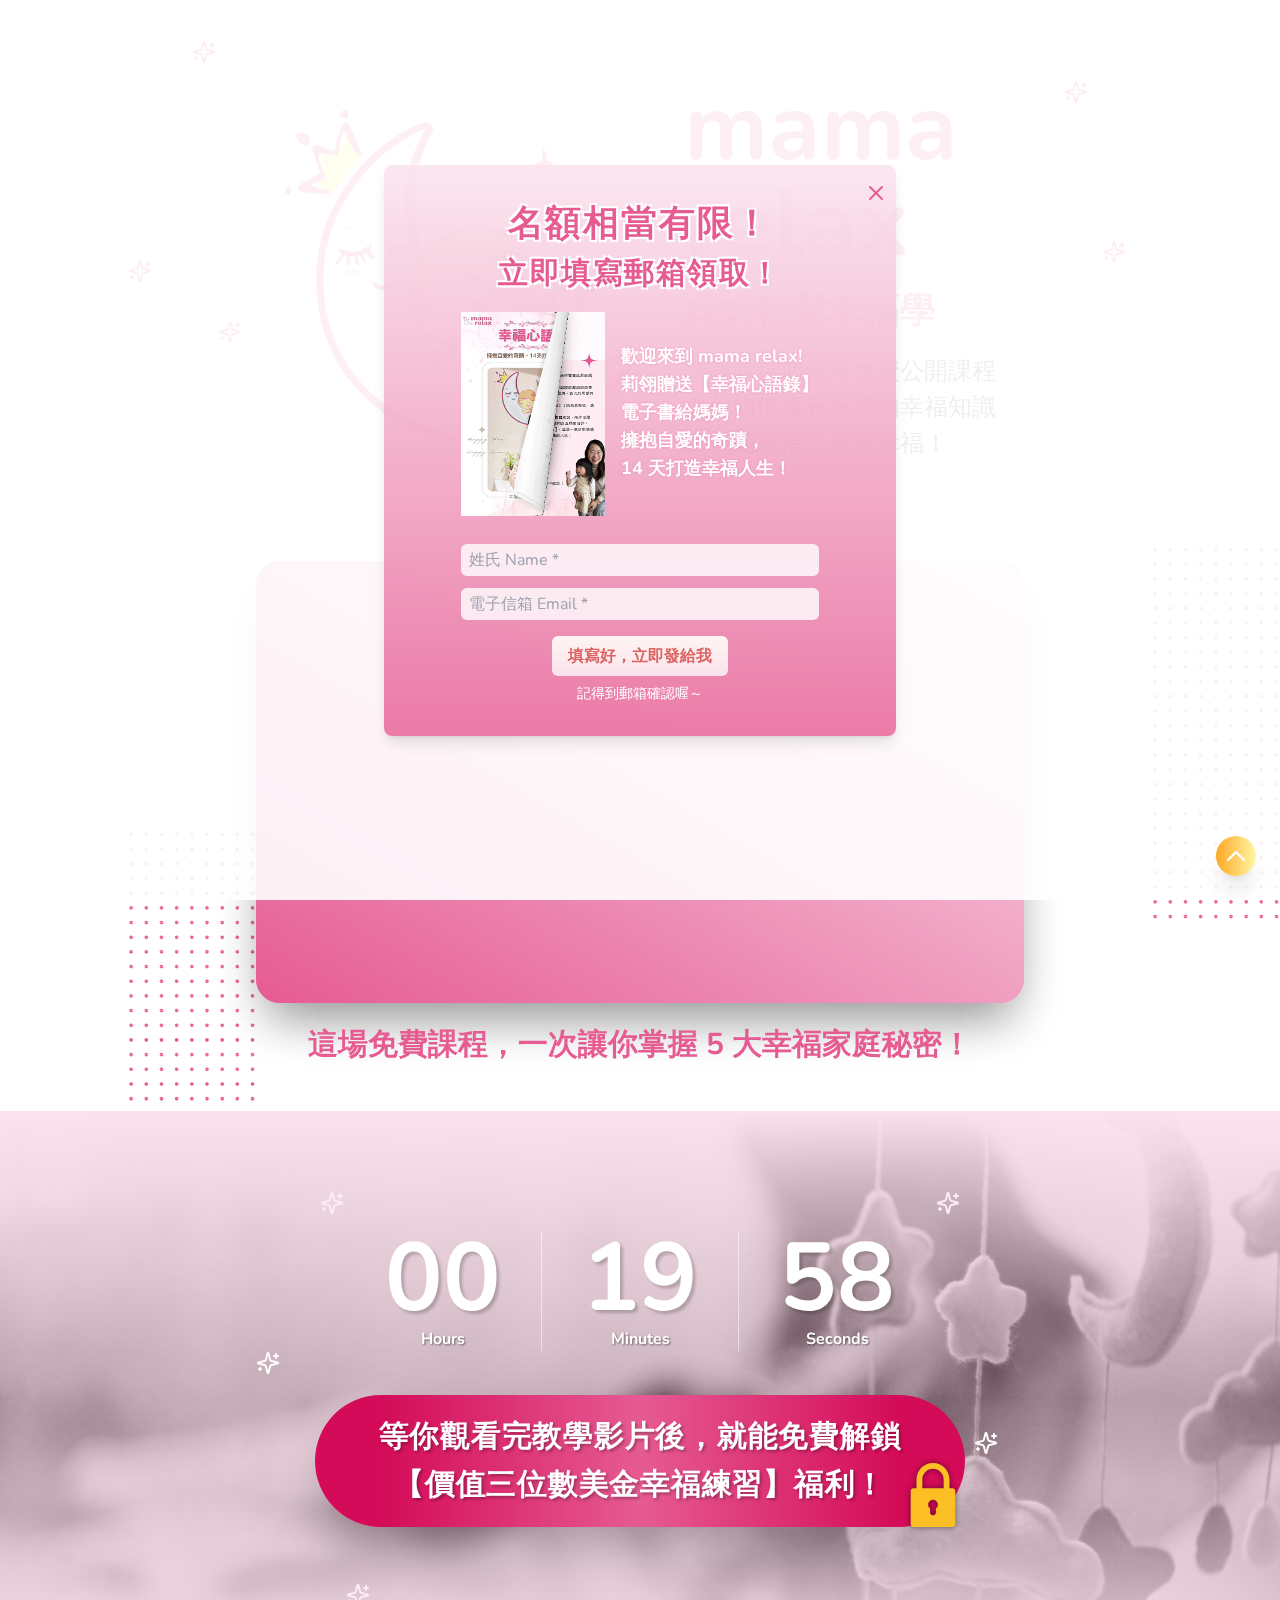
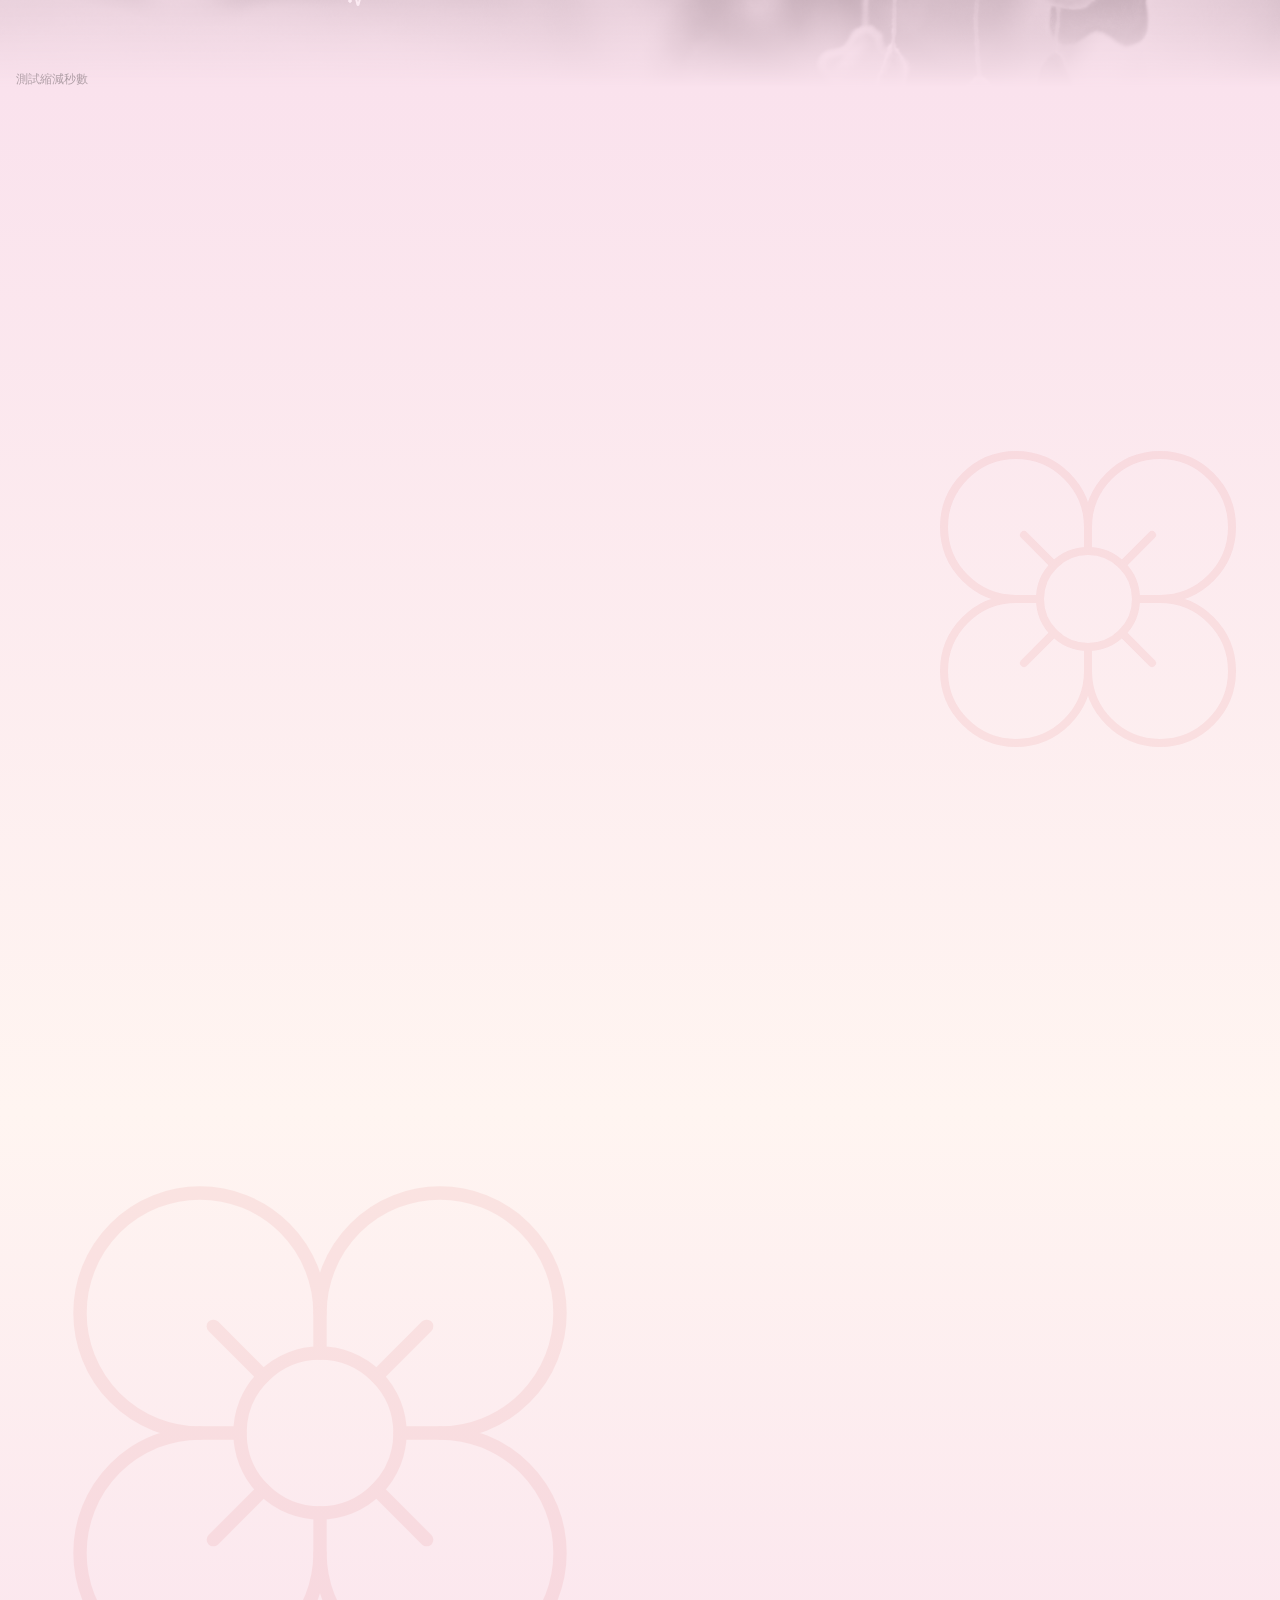
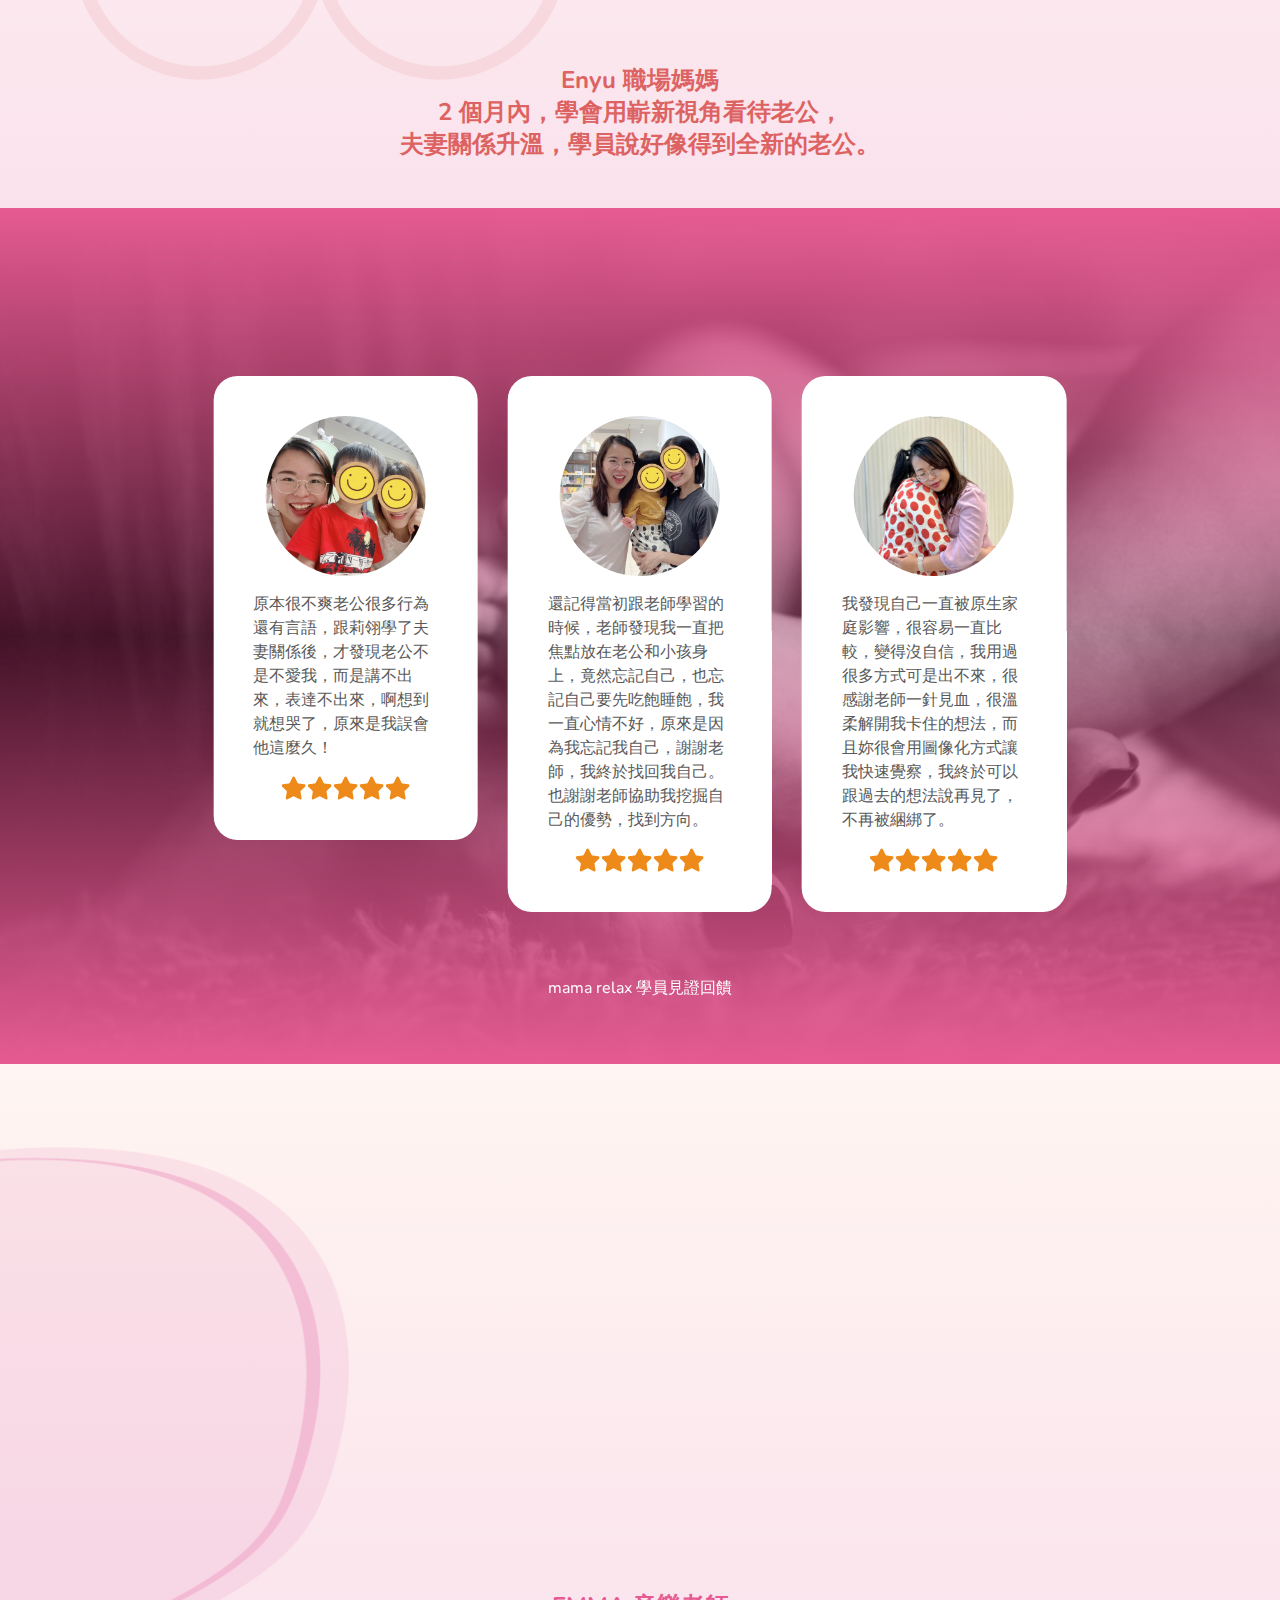
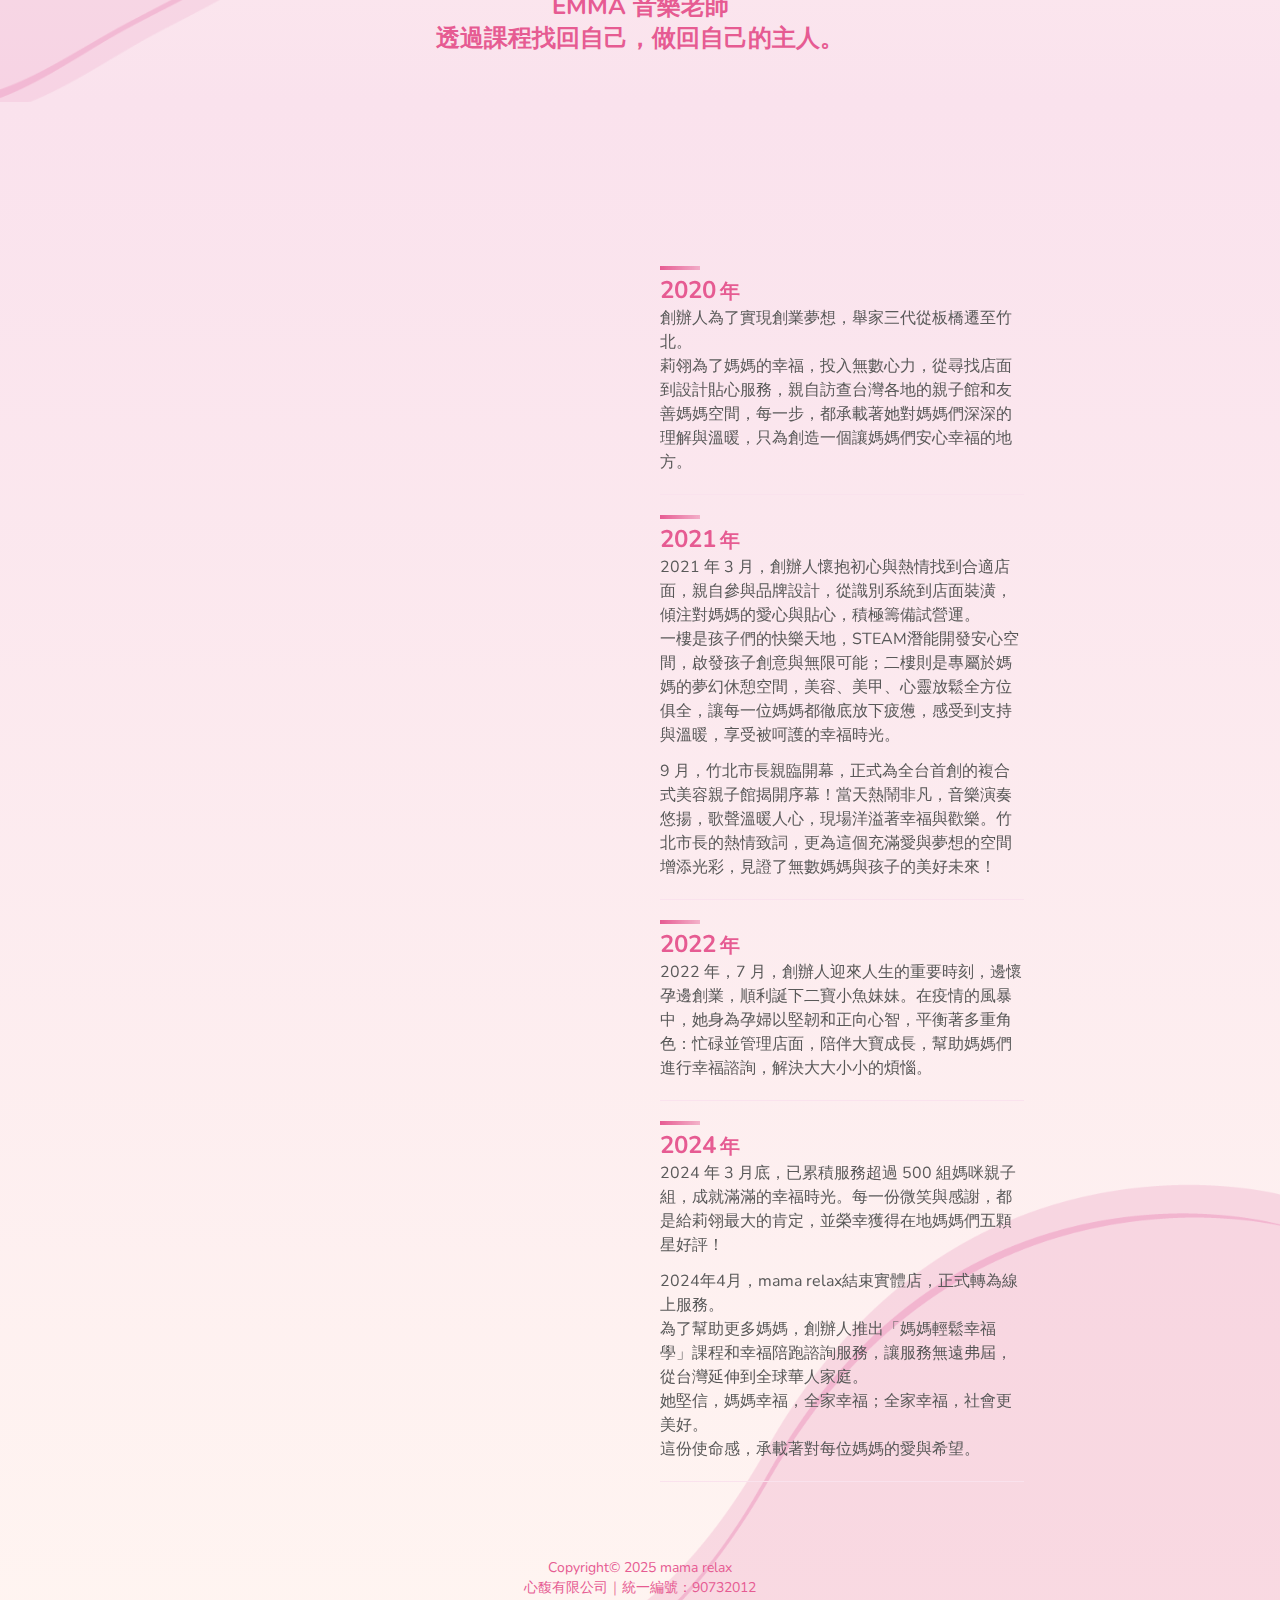
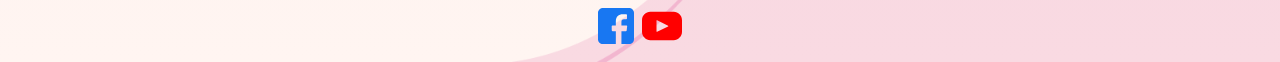
==== commit acc95121: "mail function almost finish" ====
--- a/introduce/index.html
+++ b/introduce/index.html
@@ -1,26 +1,26 @@
 <!DOCTYPE html><html  data-capo=""><head><meta charset="utf-8">
 <meta name="viewport" content="width=device-width, initial-scale=1">
 <title>媽媽放輕鬆 Mama Relax</title>
-<style>@import"https://fonts.googleapis.com/css2?family=Kosugi+Maru&family=Nunito:ital,wght@0,200..1000;1,200..1000&display=swap";body,html{margin:0;--tw-bg-opacity:1;background-color:rgb(255 255 255/var(--tw-bg-opacity));font-family:Nunito,Kosugi Maru,sans-serif!important;padding:0}.v-enter-active,.v-leave-active{transition-duration:.5s;transition-property:all;transition-timing-function:cubic-bezier(.4,0,.2,1)}.v-enter-from,.v-leave-to{opacity:0}.v-enter-to,.v-leave-from{opacity:1}</style>
-<style>/*! tailwindcss v3.4.3 | MIT License | https://tailwindcss.com*/*,:after,:before{border:0 solid #e5e7eb;box-sizing:border-box}:after,:before{--tw-content:""}:host,html{line-height:1.5;-webkit-text-size-adjust:100%;font-family:ui-sans-serif,system-ui,sans-serif,Apple Color Emoji,Segoe UI Emoji,Segoe UI Symbol,Noto Color Emoji;font-feature-settings:normal;font-variation-settings:normal;-moz-tab-size:4;-o-tab-size:4;tab-size:4;-webkit-tap-highlight-color:transparent}body{line-height:inherit;margin:0}hr{border-top-width:1px;color:inherit;height:0}abbr:where([title]){-webkit-text-decoration:underline dotted;text-decoration:underline dotted}h1,h2,h3,h4,h5,h6{font-size:inherit;font-weight:inherit}a{color:inherit;text-decoration:inherit}b,strong{font-weight:bolder}code,kbd,pre,samp{font-family:ui-monospace,SFMono-Regular,Menlo,Monaco,Consolas,Liberation Mono,Courier New,monospace;font-feature-settings:normal;font-size:1em;font-variation-settings:normal}small{font-size:80%}sub,sup{font-size:75%;line-height:0;position:relative;vertical-align:baseline}sub{bottom:-.25em}sup{top:-.5em}table{border-collapse:collapse;border-color:inherit;text-indent:0}button,input,optgroup,select,textarea{color:inherit;font-family:inherit;font-feature-settings:inherit;font-size:100%;font-variation-settings:inherit;font-weight:inherit;letter-spacing:inherit;line-height:inherit;margin:0;padding:0}button,select{text-transform:none}button,input:where([type=button]),input:where([type=reset]),input:where([type=submit]){-webkit-appearance:button;background-color:transparent;background-image:none}:-moz-focusring{outline:auto}:-moz-ui-invalid{box-shadow:none}progress{vertical-align:baseline}::-webkit-inner-spin-button,::-webkit-outer-spin-button{height:auto}[type=search]{-webkit-appearance:textfield;outline-offset:-2px}::-webkit-search-decoration{-webkit-appearance:none}::-webkit-file-upload-button{-webkit-appearance:button;font:inherit}summary{display:list-item}blockquote,dd,dl,figure,h1,h2,h3,h4,h5,h6,hr,p,pre{margin:0}fieldset{margin:0}fieldset,legend{padding:0}menu,ol,ul{list-style:none;margin:0;padding:0}dialog{padding:0}textarea{resize:vertical}input::-moz-placeholder,textarea::-moz-placeholder{color:#9ca3af;opacity:1}input::placeholder,textarea::placeholder{color:#9ca3af;opacity:1}[role=button],button{cursor:pointer}:disabled{cursor:default}audio,canvas,embed,iframe,img,object,svg,video{display:block;vertical-align:middle}img,video{height:auto;max-width:100%}[hidden]{display:none}*,:after,:before{--tw-border-spacing-x:0;--tw-border-spacing-y:0;--tw-translate-x:0;--tw-translate-y:0;--tw-rotate:0;--tw-skew-x:0;--tw-skew-y:0;--tw-scale-x:1;--tw-scale-y:1;--tw-pan-x: ;--tw-pan-y: ;--tw-pinch-zoom: ;--tw-scroll-snap-strictness:proximity;--tw-gradient-from-position: ;--tw-gradient-via-position: ;--tw-gradient-to-position: ;--tw-ordinal: ;--tw-slashed-zero: ;--tw-numeric-figure: ;--tw-numeric-spacing: ;--tw-numeric-fraction: ;--tw-ring-inset: ;--tw-ring-offset-width:0px;--tw-ring-offset-color:#fff;--tw-ring-color:rgba(59,130,246,.5);--tw-ring-offset-shadow:0 0 #0000;--tw-ring-shadow:0 0 #0000;--tw-shadow:0 0 #0000;--tw-shadow-colored:0 0 #0000;--tw-blur: ;--tw-brightness: ;--tw-contrast: ;--tw-grayscale: ;--tw-hue-rotate: ;--tw-invert: ;--tw-saturate: ;--tw-sepia: ;--tw-drop-shadow: ;--tw-backdrop-blur: ;--tw-backdrop-brightness: ;--tw-backdrop-contrast: ;--tw-backdrop-grayscale: ;--tw-backdrop-hue-rotate: ;--tw-backdrop-invert: ;--tw-backdrop-opacity: ;--tw-backdrop-saturate: ;--tw-backdrop-sepia: ;--tw-contain-size: ;--tw-contain-layout: ;--tw-contain-paint: ;--tw-contain-style: }::backdrop{--tw-border-spacing-x:0;--tw-border-spacing-y:0;--tw-translate-x:0;--tw-translate-y:0;--tw-rotate:0;--tw-skew-x:0;--tw-skew-y:0;--tw-scale-x:1;--tw-scale-y:1;--tw-pan-x: ;--tw-pan-y: ;--tw-pinch-zoom: ;--tw-scroll-snap-strictness:proximity;--tw-gradient-from-position: ;--tw-gradient-via-position: ;--tw-gradient-to-position: ;--tw-ordinal: ;--tw-slashed-zero: ;--tw-numeric-figure: ;--tw-numeric-spacing: ;--tw-numeric-fraction: ;--tw-ring-inset: ;--tw-ring-offset-width:0px;--tw-ring-offset-color:#fff;--tw-ring-color:rgba(59,130,246,.5);--tw-ring-offset-shadow:0 0 #0000;--tw-ring-shadow:0 0 #0000;--tw-shadow:0 0 #0000;--tw-shadow-colored:0 0 #0000;--tw-blur: ;--tw-brightness: ;--tw-contrast: ;--tw-grayscale: ;--tw-hue-rotate: ;--tw-invert: ;--tw-saturate: ;--tw-sepia: ;--tw-drop-shadow: ;--tw-backdrop-blur: ;--tw-backdrop-brightness: ;--tw-backdrop-contrast: ;--tw-backdrop-grayscale: ;--tw-backdrop-hue-rotate: ;--tw-backdrop-invert: ;--tw-backdrop-opacity: ;--tw-backdrop-saturate: ;--tw-backdrop-sepia: ;--tw-contain-size: ;--tw-contain-layout: ;--tw-contain-paint: ;--tw-contain-style: }.fixed{position:fixed}.absolute{position:absolute}.relative{position:relative}.bottom-0{bottom:0}.bottom-20{bottom:5rem}.bottom-6{bottom:1.5rem}.left-0{left:0}.left-1\/2{left:50%}.left-4{left:1rem}.left-\[10\%\]{left:10%}.left-\[10vw\]{left:10vw}.left-\[15vw\]{left:15vw}.left-\[17vw\]{left:17vw}.left-\[20vw\]{left:20vw}.left-\[25vw\]{left:25vw}.left-\[27vw\]{left:27vw}.right-0{right:0}.right-2{right:.5rem}.right-6{right:1.5rem}.right-\[12vw\]{right:12vw}.right-\[15vw\]{right:15vw}.right-\[22vw\]{right:22vw}.right-\[25vw\]{right:25vw}.top-0{top:0}.top-1\/3{top:33.333333%}.top-10{top:2.5rem}.top-20{top:5rem}.top-4{top:1rem}.top-60{top:15rem}.top-80{top:20rem}.top-\[0\%\]{top:0}.top-\[15\%\]{top:15%}.top-\[50\%\]{top:50%}.z-10{z-index:10}.z-20{z-index:20}.z-30{z-index:30}.m-0{margin:0}.mx-auto{margin-left:auto;margin-right:auto}.my-4{margin-bottom:1rem;margin-top:1rem}.my-5{margin-bottom:1.25rem;margin-top:1.25rem}.mb-10{margin-bottom:2.5rem}.mb-20{margin-bottom:5rem}.mb-4{margin-bottom:1rem}.mb-5{margin-bottom:1.25rem}.mr-4{margin-right:1rem}.mt-1{margin-top:.25rem}.mt-10{margin-top:2.5rem}.mt-2{margin-top:.5rem}.mt-3{margin-top:.75rem}.mt-4{margin-top:1rem}.mt-5{margin-top:1.25rem}.mt-6{margin-top:1.5rem}.block{display:block}.flex{display:flex}.grid{display:grid}.hidden{display:none}.h-0{height:0}.h-10{height:2.5rem}.h-5{height:1.25rem}.h-6{height:1.5rem}.h-7{height:1.75rem}.h-8{height:2rem}.h-\[160px\]{height:160px}.h-\[30vw\]{height:30vw}.h-\[50vw\]{height:50vw}.h-\[52vw\]{height:52vw}.h-\[75vw\]{height:75vw}.h-\[calc\(100\%-20px\)\]{height:calc(100% - 20px)}.h-full{height:100%}.w-0{width:0}.w-10{width:2.5rem}.w-11\/12{width:91.666667%}.w-36{width:9rem}.w-4\/5{width:80%}.w-5{width:1.25rem}.w-6{width:1.5rem}.w-7{width:1.75rem}.w-8{width:2rem}.w-\[10vw\]{width:10vw}.w-\[160px\]{width:160px}.w-\[240px\]{width:240px}.w-\[50vw\]{width:50vw}.w-\[90vw\]{width:90vw}.w-\[calc\(100\%-20px\)\]{width:calc(100% - 20px)}.w-full{width:100%}.max-w-\[1680px\]{max-width:1680px}.max-w-lg{max-width:32rem}.-translate-x-1\/2{--tw-translate-x:-50%}.-translate-x-1\/2,.-translate-x-2{transform:translate(var(--tw-translate-x),var(--tw-translate-y)) rotate(var(--tw-rotate)) skew(var(--tw-skew-x)) skewY(var(--tw-skew-y)) scaleX(var(--tw-scale-x)) scaleY(var(--tw-scale-y))}.-translate-x-2{--tw-translate-x:-.5rem}.-translate-x-4{--tw-translate-x:-1rem}.-translate-x-4,.translate-y-\[90\%\]{transform:translate(var(--tw-translate-x),var(--tw-translate-y)) rotate(var(--tw-rotate)) skew(var(--tw-skew-x)) skewY(var(--tw-skew-y)) scaleX(var(--tw-scale-x)) scaleY(var(--tw-scale-y))}.translate-y-\[90\%\]{--tw-translate-y:90%}.rotate-\[-15deg\]{--tw-rotate:-15deg}.rotate-\[-15deg\],.rotate-\[15deg\]{transform:translate(var(--tw-translate-x),var(--tw-translate-y)) rotate(var(--tw-rotate)) skew(var(--tw-skew-x)) skewY(var(--tw-skew-y)) scaleX(var(--tw-scale-x)) scaleY(var(--tw-scale-y))}.rotate-\[15deg\]{--tw-rotate:15deg}.transform{transform:translate(var(--tw-translate-x),var(--tw-translate-y)) rotate(var(--tw-rotate)) skew(var(--tw-skew-x)) skewY(var(--tw-skew-y)) scaleX(var(--tw-scale-x)) scaleY(var(--tw-scale-y))}.cursor-pointer{cursor:pointer}.list-none{list-style-type:none}.grid-cols-1{grid-template-columns:repeat(1,minmax(0,1fr))}.flex-col{flex-direction:column}.items-start{align-items:flex-start}.items-center{align-items:center}.justify-center{justify-content:center}.justify-between{justify-content:space-between}.gap-0{gap:0}.gap-0\.5{gap:.125rem}.gap-10{gap:2.5rem}.gap-2{gap:.5rem}.gap-5{gap:1.25rem}.gap-8{gap:2rem}.gap-x-10{-moz-column-gap:2.5rem;column-gap:2.5rem}.gap-x-2{-moz-column-gap:.5rem;column-gap:.5rem}.space-y-2>:not([hidden])~:not([hidden]){--tw-space-y-reverse:0;margin-bottom:calc(.5rem*var(--tw-space-y-reverse));margin-top:calc(.5rem*(1 - var(--tw-space-y-reverse)))}.overflow-hidden{overflow:hidden}.whitespace-nowrap{white-space:nowrap}.rounded-2xl{border-radius:1rem}.rounded-3xl{border-radius:1.5rem}.rounded-full{border-radius:9999px}.rounded-lg{border-radius:.5rem}.rounded-md{border-radius:.375rem}.border-b{border-bottom-width:1px}.border-r{border-right-width:1px}.border-none{border-style:none}.bg-primary{--tw-bg-opacity:1;background-color:rgb(230 91 146/var(--tw-bg-opacity))}.bg-sakura{--tw-bg-opacity:1;background-color:rgb(221 98 98/var(--tw-bg-opacity))}.bg-secondary{--tw-bg-opacity:1;background-color:rgb(250 226 237/var(--tw-bg-opacity))}.bg-white{--tw-bg-opacity:1;background-color:rgb(255 255 255/var(--tw-bg-opacity))}.bg-white\/80{background-color:#fffc}.bg-white\/90{background-color:#ffffffe6}.bg-\[url\(\'\/images\/memory-1\.png\'\)\]{background-image:url(/introduce/images/memory-1.png)}.bg-\[url\(\'\/images\/memory-2\.png\'\)\]{background-image:url(/introduce/images/memory-2.png)}.bg-\[url\(\'\@\/assets\/images\/dot-group\.svg\'\)\]{background-image:url(@/assets/images/dot-group.svg)}.bg-gradient-to-b{background-image:linear-gradient(to bottom,var(--tw-gradient-stops))}.bg-gradient-to-br{background-image:linear-gradient(to bottom right,var(--tw-gradient-stops))}.bg-gradient-to-r{background-image:linear-gradient(to right,var(--tw-gradient-stops))}.bg-gradient-to-t{background-image:linear-gradient(to top,var(--tw-gradient-stops))}.bg-gradient-to-tr{background-image:linear-gradient(to top right,var(--tw-gradient-stops))}.from-heavy{--tw-gradient-from:#d40b58 var(--tw-gradient-from-position);--tw-gradient-to:rgba(212,11,88,0) var(--tw-gradient-to-position);--tw-gradient-stops:var(--tw-gradient-from),var(--tw-gradient-to)}.from-light-sakura{--tw-gradient-from:#fff5f1 var(--tw-gradient-from-position);--tw-gradient-to:rgba(255,245,241,0) var(--tw-gradient-to-position);--tw-gradient-stops:var(--tw-gradient-from),var(--tw-gradient-to)}.from-orange{--tw-gradient-from:#ffa825 var(--tw-gradient-from-position);--tw-gradient-to:rgba(255,168,37,0) var(--tw-gradient-to-position);--tw-gradient-stops:var(--tw-gradient-from),var(--tw-gradient-to)}.from-primary{--tw-gradient-from:#e65b92 var(--tw-gradient-from-position);--tw-gradient-to:rgba(230,91,146,0) var(--tw-gradient-to-position);--tw-gradient-stops:var(--tw-gradient-from),var(--tw-gradient-to)}.from-sakura{--tw-gradient-from:#dd6262 var(--tw-gradient-from-position);--tw-gradient-to:rgba(221,98,98,0) var(--tw-gradient-to-position);--tw-gradient-stops:var(--tw-gradient-from),var(--tw-gradient-to)}.from-secondary{--tw-gradient-from:#fae2ed var(--tw-gradient-from-position);--tw-gradient-to:rgba(250,226,237,0) var(--tw-gradient-to-position);--tw-gradient-stops:var(--tw-gradient-from),var(--tw-gradient-to)}.from-secondary\/80{--tw-gradient-from:rgba(250,226,237,.8) var(--tw-gradient-from-position);--tw-gradient-to:rgba(250,226,237,0) var(--tw-gradient-to-position);--tw-gradient-stops:var(--tw-gradient-from),var(--tw-gradient-to)}.from-10\%{--tw-gradient-from-position:10%}.via-primary{--tw-gradient-to:rgba(230,91,146,0) var(--tw-gradient-to-position);--tw-gradient-stops:var(--tw-gradient-from),#e65b92 var(--tw-gradient-via-position),var(--tw-gradient-to)}.to-heavy{--tw-gradient-to:#d40b58 var(--tw-gradient-to-position)}.to-light-sakura{--tw-gradient-to:#fff5f1 var(--tw-gradient-to-position)}.to-primary\/80{--tw-gradient-to:rgba(230,91,146,.8) var(--tw-gradient-to-position)}.to-secondary{--tw-gradient-to:#fae2ed var(--tw-gradient-to-position)}.to-yellow{--tw-gradient-to:#fff6a3 var(--tw-gradient-to-position)}.to-90\%{--tw-gradient-to-position:90%}.bg-contain{background-size:contain}.bg-cover{background-size:cover}.bg-center{background-position:50%}.bg-no-repeat{background-repeat:no-repeat}.p-0{padding:0}.p-10{padding:2.5rem}.p-4{padding:1rem}.p-8{padding:2rem}.px-14{padding-left:3.5rem;padding-right:3.5rem}.px-2{padding-left:.5rem;padding-right:.5rem}.px-3{padding-left:.75rem;padding-right:.75rem}.px-4{padding-left:1rem;padding-right:1rem}.py-1{padding-bottom:.25rem;padding-top:.25rem}.py-10{padding-bottom:2.5rem;padding-top:2.5rem}.py-2{padding-bottom:.5rem;padding-top:.5rem}.py-4{padding-bottom:1rem;padding-top:1rem}.pb-16{padding-bottom:4rem}.pb-4{padding-bottom:1rem}.pb-5{padding-bottom:1.25rem}.pb-\[56\.25\%\]{padding-bottom:56.25%}.pt-10{padding-top:2.5rem}.text-center{text-align:center}.text-2xl{font-size:1.5rem;line-height:2rem}.text-3xl{font-size:1.875rem;line-height:2.25rem}.text-6xl{font-size:3.75rem;line-height:1}.text-8xl{font-size:6rem;line-height:1}.text-base{font-size:1rem;line-height:1.5rem}.text-lg{font-size:1.125rem;line-height:1.75rem}.text-sm{font-size:.875rem;line-height:1.25rem}.text-xl{font-size:1.25rem;line-height:1.75rem}.text-xs{font-size:.75rem;line-height:1rem}.font-bold{font-weight:700}.italic{font-style:italic}.leading-none{line-height:1}.leading-normal{line-height:1.5}.leading-tight{line-height:1.25}.tracking-wider{letter-spacing:.05em}.text-\[\#1877f2\]{--tw-text-opacity:1;color:rgb(24 119 242/var(--tw-text-opacity))}.text-\[\#ff0000\]{--tw-text-opacity:1;color:rgb(255 0 0/var(--tw-text-opacity))}.text-amber-400{--tw-text-opacity:1;color:rgb(251 191 36/var(--tw-text-opacity))}.text-black\/30{color:#0000004d}.text-context{--tw-text-opacity:1;color:rgb(89 89 89/var(--tw-text-opacity))}.text-primary{--tw-text-opacity:1;color:rgb(230 91 146/var(--tw-text-opacity))}.text-red-500{--tw-text-opacity:1;color:rgb(239 68 68/var(--tw-text-opacity))}.text-sakura{--tw-text-opacity:1;color:rgb(221 98 98/var(--tw-text-opacity))}.text-white{--tw-text-opacity:1;color:rgb(255 255 255/var(--tw-text-opacity))}.underline{text-decoration-line:underline}.decoration-1{text-decoration-thickness:1px}.decoration-2{text-decoration-thickness:2px}.opacity-0{opacity:0}.opacity-10{opacity:.1}.shadow{--tw-shadow:0 1px 3px 0 rgba(0,0,0,.1),0 1px 2px -1px rgba(0,0,0,.1);--tw-shadow-colored:0 1px 3px 0 var(--tw-shadow-color),0 1px 2px -1px var(--tw-shadow-color)}.shadow,.shadow-2xl{box-shadow:var(--tw-ring-offset-shadow,0 0 #0000),var(--tw-ring-shadow,0 0 #0000),var(--tw-shadow)}.shadow-2xl{--tw-shadow:0 25px 50px -12px rgba(0,0,0,.25);--tw-shadow-colored:0 25px 50px -12px var(--tw-shadow-color)}.outline{outline-style:solid}.drop-shadow-\[0_0_3px_rgba\(0\,0\,0\,0\.5\)\]{--tw-drop-shadow:drop-shadow(0 0 3px rgba(0,0,0,.5));filter:var(--tw-blur) var(--tw-brightness) var(--tw-contrast) var(--tw-grayscale) var(--tw-hue-rotate) var(--tw-invert) var(--tw-saturate) var(--tw-sepia) var(--tw-drop-shadow)}.transition{transition-duration:.15s;transition-property:color,background-color,border-color,text-decoration-color,fill,stroke,opacity,box-shadow,transform,filter,-webkit-backdrop-filter;transition-property:color,background-color,border-color,text-decoration-color,fill,stroke,opacity,box-shadow,transform,filter,backdrop-filter;transition-property:color,background-color,border-color,text-decoration-color,fill,stroke,opacity,box-shadow,transform,filter,backdrop-filter,-webkit-backdrop-filter;transition-timing-function:cubic-bezier(.4,0,.2,1)}.transition-all{transition-duration:.15s;transition-property:all;transition-timing-function:cubic-bezier(.4,0,.2,1)}.duration-200{transition-duration:.2s}.duration-300{transition-duration:.3s}.content-\[\'\'\]{--tw-content:"";content:var(--tw-content)}.before\:absolute:before{content:var(--tw-content);position:absolute}.before\:bottom-0:before{bottom:0;content:var(--tw-content)}.before\:left-0:before{content:var(--tw-content);left:0}.before\:right-0:before{content:var(--tw-content);right:0}.before\:top-0:before{content:var(--tw-content);top:0}.before\:h-1:before{content:var(--tw-content);height:.25rem}.before\:h-\[60vw\]:before{content:var(--tw-content);height:60vw}.before\:h-full:before{content:var(--tw-content);height:100%}.before\:w-10:before{content:var(--tw-content);width:2.5rem}.before\:w-\[40vw\]:before{content:var(--tw-content);width:40vw}.before\:w-\[90vw\]:before{content:var(--tw-content);width:90vw}.before\:w-full:before{content:var(--tw-content);width:100%}.before\:bg-\[url\(\'\@\/assets\/images\/mama-back\.jpg\'\)\]:before{background-image:url(@/assets/images/mama-back.jpg);content:var(--tw-content)}.before\:bg-\[url\(\'\@\/assets\/images\/mama-back2\.jpg\'\)\]:before{background-image:url(@/assets/images/mama-back2.jpg);content:var(--tw-content)}.before\:bg-\[url\(\'\@\/assets\/images\/pink-shape-bottom\.webp\'\)\]:before{background-image:url(@/assets/images/pink-shape-bottom.webp);content:var(--tw-content)}.before\:bg-\[url\(\'\@\/assets\/images\/pink-shape-left\.webp\'\)\]:before{background-image:url(@/assets/images/pink-shape-left.webp);content:var(--tw-content)}.before\:bg-gradient-to-b:before{background-image:linear-gradient(to bottom,var(--tw-gradient-stops));content:var(--tw-content)}.before\:bg-gradient-to-r:before{background-image:linear-gradient(to right,var(--tw-gradient-stops));content:var(--tw-content)}.before\:from-light-sakura:before{content:var(--tw-content);--tw-gradient-from:#fff5f1 var(--tw-gradient-from-position);--tw-gradient-to:rgba(255,245,241,0) var(--tw-gradient-to-position);--tw-gradient-stops:var(--tw-gradient-from),var(--tw-gradient-to)}.before\:from-primary:before{content:var(--tw-content);--tw-gradient-from:#e65b92 var(--tw-gradient-from-position);--tw-gradient-to:rgba(230,91,146,0) var(--tw-gradient-to-position);--tw-gradient-stops:var(--tw-gradient-from),var(--tw-gradient-to)}.before\:from-white:before{content:var(--tw-content);--tw-gradient-from:#fff var(--tw-gradient-from-position);--tw-gradient-to:hsla(0,0%,100%,0) var(--tw-gradient-to-position);--tw-gradient-stops:var(--tw-gradient-from),var(--tw-gradient-to)}.before\:to-secondary:before{content:var(--tw-content);--tw-gradient-to:#fae2ed var(--tw-gradient-to-position)}.before\:bg-contain:before{background-size:contain;content:var(--tw-content)}.before\:bg-cover:before{background-size:cover;content:var(--tw-content)}.before\:bg-center:before{background-position:50%;content:var(--tw-content)}.before\:bg-no-repeat:before{background-repeat:no-repeat;content:var(--tw-content)}.before\:content-\[\'\'\]:before{--tw-content:"";content:var(--tw-content)}.after\:absolute:after{content:var(--tw-content);position:absolute}.after\:left-0:after{content:var(--tw-content);left:0}.after\:top-0:after{content:var(--tw-content);top:0}.after\:h-full:after{content:var(--tw-content);height:100%}.after\:w-full:after{content:var(--tw-content);width:100%}.after\:bg-gradient-to-b:after{background-image:linear-gradient(to bottom,var(--tw-gradient-stops));content:var(--tw-content)}.after\:from-primary:after{content:var(--tw-content);--tw-gradient-from:#e65b92 var(--tw-gradient-from-position);--tw-gradient-to:rgba(230,91,146,0) var(--tw-gradient-to-position);--tw-gradient-stops:var(--tw-gradient-from),var(--tw-gradient-to)}.after\:from-secondary:after{content:var(--tw-content);--tw-gradient-from:#fae2ed var(--tw-gradient-from-position);--tw-gradient-to:rgba(250,226,237,0) var(--tw-gradient-to-position);--tw-gradient-stops:var(--tw-gradient-from),var(--tw-gradient-to)}.after\:via-primary\/20:after{content:var(--tw-content);--tw-gradient-to:rgba(230,91,146,0) var(--tw-gradient-to-position);--tw-gradient-stops:var(--tw-gradient-from),rgba(230,91,146,.2) var(--tw-gradient-via-position),var(--tw-gradient-to)}.after\:via-transparent:after{content:var(--tw-content);--tw-gradient-to:transparent var(--tw-gradient-to-position);--tw-gradient-stops:var(--tw-gradient-from),transparent var(--tw-gradient-via-position),var(--tw-gradient-to)}.after\:to-primary:after{content:var(--tw-content);--tw-gradient-to:#e65b92 var(--tw-gradient-to-position)}.after\:to-secondary:after{content:var(--tw-content);--tw-gradient-to:#fae2ed var(--tw-gradient-to-position)}.after\:content-\[\'\'\]:after{--tw-content:"";content:var(--tw-content)}.hover\:scale-125:hover{--tw-scale-x:1.25;--tw-scale-y:1.25;transform:translate(var(--tw-translate-x),var(--tw-translate-y)) rotate(var(--tw-rotate)) skew(var(--tw-skew-x)) skewY(var(--tw-skew-y)) scaleX(var(--tw-scale-x)) scaleY(var(--tw-scale-y))}.hover\:text-\[\#475993\]:hover{--tw-text-opacity:1;color:rgb(71 89 147/var(--tw-text-opacity))}.hover\:text-red-600:hover{--tw-text-opacity:1;color:rgb(220 38 38/var(--tw-text-opacity))}.hover\:underline:hover{text-decoration-line:underline}.hover\:shadow-lg:hover{--tw-shadow:0 10px 15px -3px rgba(0,0,0,.1),0 4px 6px -4px rgba(0,0,0,.1);--tw-shadow-colored:0 10px 15px -3px var(--tw-shadow-color),0 4px 6px -4px var(--tw-shadow-color);box-shadow:var(--tw-ring-offset-shadow,0 0 #0000),var(--tw-ring-shadow,0 0 #0000),var(--tw-shadow)}.group:hover .group-hover\:text-orange{--tw-text-opacity:1;color:rgb(255 168 37/var(--tw-text-opacity))}.group:hover .group-hover\:opacity-100{opacity:1}@media (min-width:640px){.sm\:mt-2{margin-top:.5rem}.sm\:hidden{display:none}.sm\:h-10{height:2.5rem}.sm\:h-9{height:2.25rem}.sm\:w-10{width:2.5rem}.sm\:w-9{width:2.25rem}.sm\:grid-cols-1{grid-template-columns:repeat(1,minmax(0,1fr))}.sm\:grid-cols-3{grid-template-columns:repeat(3,minmax(0,1fr))}.sm\:px-8{padding-left:2rem;padding-right:2rem}.sm\:py-6{padding-bottom:1.5rem;padding-top:1.5rem}.sm\:text-2xl{font-size:1.5rem;line-height:2rem}.sm\:text-base{font-size:1rem;line-height:1.5rem}.sm\:leading-none{line-height:1}}@media (min-width:768px){.md\:m-0{margin:0}.md\:mb-5{margin-bottom:1.25rem}.md\:mr-10{margin-right:2.5rem}.md\:mt-3{margin-top:.75rem}.md\:mt-5{margin-top:1.25rem}.md\:mt-6{margin-top:1.5rem}.md\:flex{display:flex}.md\:hidden{display:none}.md\:h-16{height:4rem}.md\:h-\[30vw\]{height:30vw}.md\:h-\[36vw\]{height:36vw}.md\:h-\[45\.7vw\]{height:45.7vw}.md\:w-1\/2{width:50%}.md\:w-16{width:4rem}.md\:w-4\/5{width:80%}.md\:w-\[30vw\]{width:30vw}.md\:w-\[360px\]{width:360px}.md\:w-\[80vw\]{width:80vw}.md\:w-auto{width:auto}.md\:w-full{width:100%}.md\:grid-cols-2{grid-template-columns:repeat(2,minmax(0,1fr))}.md\:flex-row{flex-direction:row}.md\:px-16{padding-left:4rem;padding-right:4rem}.md\:pb-12{padding-bottom:3rem}.md\:pb-\[160px\]{padding-bottom:160px}.md\:pt-0{padding-top:0}.md\:pt-16{padding-top:4rem}.md\:pt-5{padding-top:1.25rem}.md\:pt-\[100px\]{padding-top:100px}.md\:text-left{text-align:left}.md\:text-2xl{font-size:1.5rem;line-height:2rem}.md\:text-3xl{font-size:1.875rem;line-height:2.25rem}.md\:text-4xl{font-size:2.25rem;line-height:2.5rem}.md\:text-5xl{font-size:3rem;line-height:1}.md\:text-8xl{font-size:6rem;line-height:1}.md\:text-xl{font-size:1.25rem;line-height:1.75rem}.md\:leading-none{line-height:1}.md\:leading-normal{line-height:1.5}.md\:leading-tight{line-height:1.25}}@media (min-width:1024px){.lg\:h-\[30vw\]{height:30vw}.lg\:h-\[40\.1vw\]{height:40.1vw}.lg\:w-2\/3{width:66.666667%}.lg\:w-3\/5{width:60%}.lg\:w-4\/6{width:66.666667%}.lg\:w-\[70vw\]{width:70vw}.before\:lg\:h-\[40vw\]:before{content:var(--tw-content);height:40vw}.before\:lg\:h-\[45vw\]:before{content:var(--tw-content);height:45vw}.before\:lg\:w-\[30vw\]:before{content:var(--tw-content);width:30vw}.before\:lg\:w-\[60vw\]:before{content:var(--tw-content);width:60vw}}@media (min-width:1280px){.xl\:h-\[25vw\]{height:25vw}.xl\:h-\[34\.5vw\]{height:34.5vw}.xl\:w-3\/5{width:60%}.xl\:w-\[60vw\]{width:60vw}}@media (min-width:1536px){.\32xl\:w-2\/5{width:40%}}</style>
-<style>[data-aos][data-aos][data-aos-duration="50"],body[data-aos-duration="50"] [data-aos]{transition-duration:50ms}[data-aos][data-aos][data-aos-delay="50"],body[data-aos-delay="50"] [data-aos]{transition-delay:0s}[data-aos][data-aos][data-aos-delay="50"].aos-animate,body[data-aos-delay="50"] [data-aos].aos-animate{transition-delay:50ms}[data-aos][data-aos][data-aos-duration="100"],body[data-aos-duration="100"] [data-aos]{transition-duration:.1s}[data-aos][data-aos][data-aos-delay="100"],body[data-aos-delay="100"] [data-aos]{transition-delay:0s}[data-aos][data-aos][data-aos-delay="100"].aos-animate,body[data-aos-delay="100"] [data-aos].aos-animate{transition-delay:.1s}[data-aos][data-aos][data-aos-duration="150"],body[data-aos-duration="150"] [data-aos]{transition-duration:.15s}[data-aos][data-aos][data-aos-delay="150"],body[data-aos-delay="150"] [data-aos]{transition-delay:0s}[data-aos][data-aos][data-aos-delay="150"].aos-animate,body[data-aos-delay="150"] [data-aos].aos-animate{transition-delay:.15s}[data-aos][data-aos][data-aos-duration="200"],body[data-aos-duration="200"] [data-aos]{transition-duration:.2s}[data-aos][data-aos][data-aos-delay="200"],body[data-aos-delay="200"] [data-aos]{transition-delay:0s}[data-aos][data-aos][data-aos-delay="200"].aos-animate,body[data-aos-delay="200"] [data-aos].aos-animate{transition-delay:.2s}[data-aos][data-aos][data-aos-duration="250"],body[data-aos-duration="250"] [data-aos]{transition-duration:.25s}[data-aos][data-aos][data-aos-delay="250"],body[data-aos-delay="250"] [data-aos]{transition-delay:0s}[data-aos][data-aos][data-aos-delay="250"].aos-animate,body[data-aos-delay="250"] [data-aos].aos-animate{transition-delay:.25s}[data-aos][data-aos][data-aos-duration="300"],body[data-aos-duration="300"] [data-aos]{transition-duration:.3s}[data-aos][data-aos][data-aos-delay="300"],body[data-aos-delay="300"] [data-aos]{transition-delay:0s}[data-aos][data-aos][data-aos-delay="300"].aos-animate,body[data-aos-delay="300"] [data-aos].aos-animate{transition-delay:.3s}[data-aos][data-aos][data-aos-duration="350"],body[data-aos-duration="350"] [data-aos]{transition-duration:.35s}[data-aos][data-aos][data-aos-delay="350"],body[data-aos-delay="350"] [data-aos]{transition-delay:0s}[data-aos][data-aos][data-aos-delay="350"].aos-animate,body[data-aos-delay="350"] [data-aos].aos-animate{transition-delay:.35s}[data-aos][data-aos][data-aos-duration="400"],body[data-aos-duration="400"] [data-aos]{transition-duration:.4s}[data-aos][data-aos][data-aos-delay="400"],body[data-aos-delay="400"] [data-aos]{transition-delay:0s}[data-aos][data-aos][data-aos-delay="400"].aos-animate,body[data-aos-delay="400"] [data-aos].aos-animate{transition-delay:.4s}[data-aos][data-aos][data-aos-duration="450"],body[data-aos-duration="450"] [data-aos]{transition-duration:.45s}[data-aos][data-aos][data-aos-delay="450"],body[data-aos-delay="450"] [data-aos]{transition-delay:0s}[data-aos][data-aos][data-aos-delay="450"].aos-animate,body[data-aos-delay="450"] [data-aos].aos-animate{transition-delay:.45s}[data-aos][data-aos][data-aos-duration="500"],body[data-aos-duration="500"] [data-aos]{transition-duration:.5s}[data-aos][data-aos][data-aos-delay="500"],body[data-aos-delay="500"] [data-aos]{transition-delay:0s}[data-aos][data-aos][data-aos-delay="500"].aos-animate,body[data-aos-delay="500"] [data-aos].aos-animate{transition-delay:.5s}[data-aos][data-aos][data-aos-duration="550"],body[data-aos-duration="550"] [data-aos]{transition-duration:.55s}[data-aos][data-aos][data-aos-delay="550"],body[data-aos-delay="550"] [data-aos]{transition-delay:0s}[data-aos][data-aos][data-aos-delay="550"].aos-animate,body[data-aos-delay="550"] [data-aos].aos-animate{transition-delay:.55s}[data-aos][data-aos][data-aos-duration="600"],body[data-aos-duration="600"] [data-aos]{transition-duration:.6s}[data-aos][data-aos][data-aos-delay="600"],body[data-aos-delay="600"] [data-aos]{transition-delay:0s}[data-aos][data-aos][data-aos-delay="600"].aos-animate,body[data-aos-delay="600"] [data-aos].aos-animate{transition-delay:.6s}[data-aos][data-aos][data-aos-duration="650"],body[data-aos-duration="650"] [data-aos]{transition-duration:.65s}[data-aos][data-aos][data-aos-delay="650"],body[data-aos-delay="650"] [data-aos]{transition-delay:0s}[data-aos][data-aos][data-aos-delay="650"].aos-animate,body[data-aos-delay="650"] [data-aos].aos-animate{transition-delay:.65s}[data-aos][data-aos][data-aos-duration="700"],body[data-aos-duration="700"] [data-aos]{transition-duration:.7s}[data-aos][data-aos][data-aos-delay="700"],body[data-aos-delay="700"] [data-aos]{transition-delay:0s}[data-aos][data-aos][data-aos-delay="700"].aos-animate,body[data-aos-delay="700"] [data-aos].aos-animate{transition-delay:.7s}[data-aos][data-aos][data-aos-duration="750"],body[data-aos-duration="750"] [data-aos]{transition-duration:.75s}[data-aos][data-aos][data-aos-delay="750"],body[data-aos-delay="750"] [data-aos]{transition-delay:0s}[data-aos][data-aos][data-aos-delay="750"].aos-animate,body[data-aos-delay="750"] [data-aos].aos-animate{transition-delay:.75s}[data-aos][data-aos][data-aos-duration="800"],body[data-aos-duration="800"] [data-aos]{transition-duration:.8s}[data-aos][data-aos][data-aos-delay="800"],body[data-aos-delay="800"] [data-aos]{transition-delay:0s}[data-aos][data-aos][data-aos-delay="800"].aos-animate,body[data-aos-delay="800"] [data-aos].aos-animate{transition-delay:.8s}[data-aos][data-aos][data-aos-duration="850"],body[data-aos-duration="850"] [data-aos]{transition-duration:.85s}[data-aos][data-aos][data-aos-delay="850"],body[data-aos-delay="850"] [data-aos]{transition-delay:0s}[data-aos][data-aos][data-aos-delay="850"].aos-animate,body[data-aos-delay="850"] [data-aos].aos-animate{transition-delay:.85s}[data-aos][data-aos][data-aos-duration="900"],body[data-aos-duration="900"] [data-aos]{transition-duration:.9s}[data-aos][data-aos][data-aos-delay="900"],body[data-aos-delay="900"] [data-aos]{transition-delay:0s}[data-aos][data-aos][data-aos-delay="900"].aos-animate,body[data-aos-delay="900"] [data-aos].aos-animate{transition-delay:.9s}[data-aos][data-aos][data-aos-duration="950"],body[data-aos-duration="950"] [data-aos]{transition-duration:.95s}[data-aos][data-aos][data-aos-delay="950"],body[data-aos-delay="950"] [data-aos]{transition-delay:0s}[data-aos][data-aos][data-aos-delay="950"].aos-animate,body[data-aos-delay="950"] [data-aos].aos-animate{transition-delay:.95s}[data-aos][data-aos][data-aos-duration="1000"],body[data-aos-duration="1000"] [data-aos]{transition-duration:1s}[data-aos][data-aos][data-aos-delay="1000"],body[data-aos-delay="1000"] [data-aos]{transition-delay:0s}[data-aos][data-aos][data-aos-delay="1000"].aos-animate,body[data-aos-delay="1000"] [data-aos].aos-animate{transition-delay:1s}[data-aos][data-aos][data-aos-duration="1050"],body[data-aos-duration="1050"] [data-aos]{transition-duration:1.05s}[data-aos][data-aos][data-aos-delay="1050"],body[data-aos-delay="1050"] [data-aos]{transition-delay:0s}[data-aos][data-aos][data-aos-delay="1050"].aos-animate,body[data-aos-delay="1050"] [data-aos].aos-animate{transition-delay:1.05s}[data-aos][data-aos][data-aos-duration="1100"],body[data-aos-duration="1100"] [data-aos]{transition-duration:1.1s}[data-aos][data-aos][data-aos-delay="1100"],body[data-aos-delay="1100"] [data-aos]{transition-delay:0s}[data-aos][data-aos][data-aos-delay="1100"].aos-animate,body[data-aos-delay="1100"] [data-aos].aos-animate{transition-delay:1.1s}[data-aos][data-aos][data-aos-duration="1150"],body[data-aos-duration="1150"] [data-aos]{transition-duration:1.15s}[data-aos][data-aos][data-aos-delay="1150"],body[data-aos-delay="1150"] [data-aos]{transition-delay:0s}[data-aos][data-aos][data-aos-delay="1150"].aos-animate,body[data-aos-delay="1150"] [data-aos].aos-animate{transition-delay:1.15s}[data-aos][data-aos][data-aos-duration="1200"],body[data-aos-duration="1200"] [data-aos]{transition-duration:1.2s}[data-aos][data-aos][data-aos-delay="1200"],body[data-aos-delay="1200"] [data-aos]{transition-delay:0s}[data-aos][data-aos][data-aos-delay="1200"].aos-animate,body[data-aos-delay="1200"] [data-aos].aos-animate{transition-delay:1.2s}[data-aos][data-aos][data-aos-duration="1250"],body[data-aos-duration="1250"] [data-aos]{transition-duration:1.25s}[data-aos][data-aos][data-aos-delay="1250"],body[data-aos-delay="1250"] [data-aos]{transition-delay:0s}[data-aos][data-aos][data-aos-delay="1250"].aos-animate,body[data-aos-delay="1250"] [data-aos].aos-animate{transition-delay:1.25s}[data-aos][data-aos][data-aos-duration="1300"],body[data-aos-duration="1300"] [data-aos]{transition-duration:1.3s}[data-aos][data-aos][data-aos-delay="1300"],body[data-aos-delay="1300"] [data-aos]{transition-delay:0s}[data-aos][data-aos][data-aos-delay="1300"].aos-animate,body[data-aos-delay="1300"] [data-aos].aos-animate{transition-delay:1.3s}[data-aos][data-aos][data-aos-duration="1350"],body[data-aos-duration="1350"] [data-aos]{transition-duration:1.35s}[data-aos][data-aos][data-aos-delay="1350"],body[data-aos-delay="1350"] [data-aos]{transition-delay:0s}[data-aos][data-aos][data-aos-delay="1350"].aos-animate,body[data-aos-delay="1350"] [data-aos].aos-animate{transition-delay:1.35s}[data-aos][data-aos][data-aos-duration="1400"],body[data-aos-duration="1400"] [data-aos]{transition-duration:1.4s}[data-aos][data-aos][data-aos-delay="1400"],body[data-aos-delay="1400"] [data-aos]{transition-delay:0s}[data-aos][data-aos][data-aos-delay="1400"].aos-animate,body[data-aos-delay="1400"] [data-aos].aos-animate{transition-delay:1.4s}[data-aos][data-aos][data-aos-duration="1450"],body[data-aos-duration="1450"] [data-aos]{transition-duration:1.45s}[data-aos][data-aos][data-aos-delay="1450"],body[data-aos-delay="1450"] [data-aos]{transition-delay:0s}[data-aos][data-aos][data-aos-delay="1450"].aos-animate,body[data-aos-delay="1450"] [data-aos].aos-animate{transition-delay:1.45s}[data-aos][data-aos][data-aos-duration="1500"],body[data-aos-duration="1500"] [data-aos]{transition-duration:1.5s}[data-aos][data-aos][data-aos-delay="1500"],body[data-aos-delay="1500"] [data-aos]{transition-delay:0s}[data-aos][data-aos][data-aos-delay="1500"].aos-animate,body[data-aos-delay="1500"] [data-aos].aos-animate{transition-delay:1.5s}[data-aos][data-aos][data-aos-duration="1550"],body[data-aos-duration="1550"] [data-aos]{transition-duration:1.55s}[data-aos][data-aos][data-aos-delay="1550"],body[data-aos-delay="1550"] [data-aos]{transition-delay:0s}[data-aos][data-aos][data-aos-delay="1550"].aos-animate,body[data-aos-delay="1550"] [data-aos].aos-animate{transition-delay:1.55s}[data-aos][data-aos][data-aos-duration="1600"],body[data-aos-duration="1600"] [data-aos]{transition-duration:1.6s}[data-aos][data-aos][data-aos-delay="1600"],body[data-aos-delay="1600"] [data-aos]{transition-delay:0s}[data-aos][data-aos][data-aos-delay="1600"].aos-animate,body[data-aos-delay="1600"] [data-aos].aos-animate{transition-delay:1.6s}[data-aos][data-aos][data-aos-duration="1650"],body[data-aos-duration="1650"] [data-aos]{transition-duration:1.65s}[data-aos][data-aos][data-aos-delay="1650"],body[data-aos-delay="1650"] [data-aos]{transition-delay:0s}[data-aos][data-aos][data-aos-delay="1650"].aos-animate,body[data-aos-delay="1650"] [data-aos].aos-animate{transition-delay:1.65s}[data-aos][data-aos][data-aos-duration="1700"],body[data-aos-duration="1700"] [data-aos]{transition-duration:1.7s}[data-aos][data-aos][data-aos-delay="1700"],body[data-aos-delay="1700"] [data-aos]{transition-delay:0s}[data-aos][data-aos][data-aos-delay="1700"].aos-animate,body[data-aos-delay="1700"] [data-aos].aos-animate{transition-delay:1.7s}[data-aos][data-aos][data-aos-duration="1750"],body[data-aos-duration="1750"] [data-aos]{transition-duration:1.75s}[data-aos][data-aos][data-aos-delay="1750"],body[data-aos-delay="1750"] [data-aos]{transition-delay:0s}[data-aos][data-aos][data-aos-delay="1750"].aos-animate,body[data-aos-delay="1750"] [data-aos].aos-animate{transition-delay:1.75s}[data-aos][data-aos][data-aos-duration="1800"],body[data-aos-duration="1800"] [data-aos]{transition-duration:1.8s}[data-aos][data-aos][data-aos-delay="1800"],body[data-aos-delay="1800"] [data-aos]{transition-delay:0s}[data-aos][data-aos][data-aos-delay="1800"].aos-animate,body[data-aos-delay="1800"] [data-aos].aos-animate{transition-delay:1.8s}[data-aos][data-aos][data-aos-duration="1850"],body[data-aos-duration="1850"] [data-aos]{transition-duration:1.85s}[data-aos][data-aos][data-aos-delay="1850"],body[data-aos-delay="1850"] [data-aos]{transition-delay:0s}[data-aos][data-aos][data-aos-delay="1850"].aos-animate,body[data-aos-delay="1850"] [data-aos].aos-animate{transition-delay:1.85s}[data-aos][data-aos][data-aos-duration="1900"],body[data-aos-duration="1900"] [data-aos]{transition-duration:1.9s}[data-aos][data-aos][data-aos-delay="1900"],body[data-aos-delay="1900"] [data-aos]{transition-delay:0s}[data-aos][data-aos][data-aos-delay="1900"].aos-animate,body[data-aos-delay="1900"] [data-aos].aos-animate{transition-delay:1.9s}[data-aos][data-aos][data-aos-duration="1950"],body[data-aos-duration="1950"] [data-aos]{transition-duration:1.95s}[data-aos][data-aos][data-aos-delay="1950"],body[data-aos-delay="1950"] [data-aos]{transition-delay:0s}[data-aos][data-aos][data-aos-delay="1950"].aos-animate,body[data-aos-delay="1950"] [data-aos].aos-animate{transition-delay:1.95s}[data-aos][data-aos][data-aos-duration="2000"],body[data-aos-duration="2000"] [data-aos]{transition-duration:2s}[data-aos][data-aos][data-aos-delay="2000"],body[data-aos-delay="2000"] [data-aos]{transition-delay:0s}[data-aos][data-aos][data-aos-delay="2000"].aos-animate,body[data-aos-delay="2000"] [data-aos].aos-animate{transition-delay:2s}[data-aos][data-aos][data-aos-duration="2050"],body[data-aos-duration="2050"] [data-aos]{transition-duration:2.05s}[data-aos][data-aos][data-aos-delay="2050"],body[data-aos-delay="2050"] [data-aos]{transition-delay:0s}[data-aos][data-aos][data-aos-delay="2050"].aos-animate,body[data-aos-delay="2050"] [data-aos].aos-animate{transition-delay:2.05s}[data-aos][data-aos][data-aos-duration="2100"],body[data-aos-duration="2100"] [data-aos]{transition-duration:2.1s}[data-aos][data-aos][data-aos-delay="2100"],body[data-aos-delay="2100"] [data-aos]{transition-delay:0s}[data-aos][data-aos][data-aos-delay="2100"].aos-animate,body[data-aos-delay="2100"] [data-aos].aos-animate{transition-delay:2.1s}[data-aos][data-aos][data-aos-duration="2150"],body[data-aos-duration="2150"] [data-aos]{transition-duration:2.15s}[data-aos][data-aos][data-aos-delay="2150"],body[data-aos-delay="2150"] [data-aos]{transition-delay:0s}[data-aos][data-aos][data-aos-delay="2150"].aos-animate,body[data-aos-delay="2150"] [data-aos].aos-animate{transition-delay:2.15s}[data-aos][data-aos][data-aos-duration="2200"],body[data-aos-duration="2200"] [data-aos]{transition-duration:2.2s}[data-aos][data-aos][data-aos-delay="2200"],body[data-aos-delay="2200"] [data-aos]{transition-delay:0s}[data-aos][data-aos][data-aos-delay="2200"].aos-animate,body[data-aos-delay="2200"] [data-aos].aos-animate{transition-delay:2.2s}[data-aos][data-aos][data-aos-duration="2250"],body[data-aos-duration="2250"] [data-aos]{transition-duration:2.25s}[data-aos][data-aos][data-aos-delay="2250"],body[data-aos-delay="2250"] [data-aos]{transition-delay:0s}[data-aos][data-aos][data-aos-delay="2250"].aos-animate,body[data-aos-delay="2250"] [data-aos].aos-animate{transition-delay:2.25s}[data-aos][data-aos][data-aos-duration="2300"],body[data-aos-duration="2300"] [data-aos]{transition-duration:2.3s}[data-aos][data-aos][data-aos-delay="2300"],body[data-aos-delay="2300"] [data-aos]{transition-delay:0s}[data-aos][data-aos][data-aos-delay="2300"].aos-animate,body[data-aos-delay="2300"] [data-aos].aos-animate{transition-delay:2.3s}[data-aos][data-aos][data-aos-duration="2350"],body[data-aos-duration="2350"] [data-aos]{transition-duration:2.35s}[data-aos][data-aos][data-aos-delay="2350"],body[data-aos-delay="2350"] [data-aos]{transition-delay:0s}[data-aos][data-aos][data-aos-delay="2350"].aos-animate,body[data-aos-delay="2350"] [data-aos].aos-animate{transition-delay:2.35s}[data-aos][data-aos][data-aos-duration="2400"],body[data-aos-duration="2400"] [data-aos]{transition-duration:2.4s}[data-aos][data-aos][data-aos-delay="2400"],body[data-aos-delay="2400"] [data-aos]{transition-delay:0s}[data-aos][data-aos][data-aos-delay="2400"].aos-animate,body[data-aos-delay="2400"] [data-aos].aos-animate{transition-delay:2.4s}[data-aos][data-aos][data-aos-duration="2450"],body[data-aos-duration="2450"] [data-aos]{transition-duration:2.45s}[data-aos][data-aos][data-aos-delay="2450"],body[data-aos-delay="2450"] [data-aos]{transition-delay:0s}[data-aos][data-aos][data-aos-delay="2450"].aos-animate,body[data-aos-delay="2450"] [data-aos].aos-animate{transition-delay:2.45s}[data-aos][data-aos][data-aos-duration="2500"],body[data-aos-duration="2500"] [data-aos]{transition-duration:2.5s}[data-aos][data-aos][data-aos-delay="2500"],body[data-aos-delay="2500"] [data-aos]{transition-delay:0s}[data-aos][data-aos][data-aos-delay="2500"].aos-animate,body[data-aos-delay="2500"] [data-aos].aos-animate{transition-delay:2.5s}[data-aos][data-aos][data-aos-duration="2550"],body[data-aos-duration="2550"] [data-aos]{transition-duration:2.55s}[data-aos][data-aos][data-aos-delay="2550"],body[data-aos-delay="2550"] [data-aos]{transition-delay:0s}[data-aos][data-aos][data-aos-delay="2550"].aos-animate,body[data-aos-delay="2550"] [data-aos].aos-animate{transition-delay:2.55s}[data-aos][data-aos][data-aos-duration="2600"],body[data-aos-duration="2600"] [data-aos]{transition-duration:2.6s}[data-aos][data-aos][data-aos-delay="2600"],body[data-aos-delay="2600"] [data-aos]{transition-delay:0s}[data-aos][data-aos][data-aos-delay="2600"].aos-animate,body[data-aos-delay="2600"] [data-aos].aos-animate{transition-delay:2.6s}[data-aos][data-aos][data-aos-duration="2650"],body[data-aos-duration="2650"] [data-aos]{transition-duration:2.65s}[data-aos][data-aos][data-aos-delay="2650"],body[data-aos-delay="2650"] [data-aos]{transition-delay:0s}[data-aos][data-aos][data-aos-delay="2650"].aos-animate,body[data-aos-delay="2650"] [data-aos].aos-animate{transition-delay:2.65s}[data-aos][data-aos][data-aos-duration="2700"],body[data-aos-duration="2700"] [data-aos]{transition-duration:2.7s}[data-aos][data-aos][data-aos-delay="2700"],body[data-aos-delay="2700"] [data-aos]{transition-delay:0s}[data-aos][data-aos][data-aos-delay="2700"].aos-animate,body[data-aos-delay="2700"] [data-aos].aos-animate{transition-delay:2.7s}[data-aos][data-aos][data-aos-duration="2750"],body[data-aos-duration="2750"] [data-aos]{transition-duration:2.75s}[data-aos][data-aos][data-aos-delay="2750"],body[data-aos-delay="2750"] [data-aos]{transition-delay:0s}[data-aos][data-aos][data-aos-delay="2750"].aos-animate,body[data-aos-delay="2750"] [data-aos].aos-animate{transition-delay:2.75s}[data-aos][data-aos][data-aos-duration="2800"],body[data-aos-duration="2800"] [data-aos]{transition-duration:2.8s}[data-aos][data-aos][data-aos-delay="2800"],body[data-aos-delay="2800"] [data-aos]{transition-delay:0s}[data-aos][data-aos][data-aos-delay="2800"].aos-animate,body[data-aos-delay="2800"] [data-aos].aos-animate{transition-delay:2.8s}[data-aos][data-aos][data-aos-duration="2850"],body[data-aos-duration="2850"] [data-aos]{transition-duration:2.85s}[data-aos][data-aos][data-aos-delay="2850"],body[data-aos-delay="2850"] [data-aos]{transition-delay:0s}[data-aos][data-aos][data-aos-delay="2850"].aos-animate,body[data-aos-delay="2850"] [data-aos].aos-animate{transition-delay:2.85s}[data-aos][data-aos][data-aos-duration="2900"],body[data-aos-duration="2900"] [data-aos]{transition-duration:2.9s}[data-aos][data-aos][data-aos-delay="2900"],body[data-aos-delay="2900"] [data-aos]{transition-delay:0s}[data-aos][data-aos][data-aos-delay="2900"].aos-animate,body[data-aos-delay="2900"] [data-aos].aos-animate{transition-delay:2.9s}[data-aos][data-aos][data-aos-duration="2950"],body[data-aos-duration="2950"] [data-aos]{transition-duration:2.95s}[data-aos][data-aos][data-aos-delay="2950"],body[data-aos-delay="2950"] [data-aos]{transition-delay:0s}[data-aos][data-aos][data-aos-delay="2950"].aos-animate,body[data-aos-delay="2950"] [data-aos].aos-animate{transition-delay:2.95s}[data-aos][data-aos][data-aos-duration="3000"],body[data-aos-duration="3000"] [data-aos]{transition-duration:3s}[data-aos][data-aos][data-aos-delay="3000"],body[data-aos-delay="3000"] [data-aos]{transition-delay:0s}[data-aos][data-aos][data-aos-delay="3000"].aos-animate,body[data-aos-delay="3000"] [data-aos].aos-animate{transition-delay:3s}[data-aos]{pointer-events:none}[data-aos].aos-animate{pointer-events:auto}[data-aos][data-aos][data-aos-easing=linear],body[data-aos-easing=linear] [data-aos]{transition-timing-function:cubic-bezier(.25,.25,.75,.75)}[data-aos][data-aos][data-aos-easing=ease],body[data-aos-easing=ease] [data-aos]{transition-timing-function:ease}[data-aos][data-aos][data-aos-easing=ease-in],body[data-aos-easing=ease-in] [data-aos]{transition-timing-function:ease-in}[data-aos][data-aos][data-aos-easing=ease-out],body[data-aos-easing=ease-out] [data-aos]{transition-timing-function:ease-out}[data-aos][data-aos][data-aos-easing=ease-in-out],body[data-aos-easing=ease-in-out] [data-aos]{transition-timing-function:ease-in-out}[data-aos][data-aos][data-aos-easing=ease-in-back],body[data-aos-easing=ease-in-back] [data-aos]{transition-timing-function:cubic-bezier(.6,-.28,.735,.045)}[data-aos][data-aos][data-aos-easing=ease-out-back],body[data-aos-easing=ease-out-back] [data-aos]{transition-timing-function:cubic-bezier(.175,.885,.32,1.275)}[data-aos][data-aos][data-aos-easing=ease-in-out-back],body[data-aos-easing=ease-in-out-back] [data-aos]{transition-timing-function:cubic-bezier(.68,-.55,.265,1.55)}[data-aos][data-aos][data-aos-easing=ease-in-sine],body[data-aos-easing=ease-in-sine] [data-aos]{transition-timing-function:cubic-bezier(.47,0,.745,.715)}[data-aos][data-aos][data-aos-easing=ease-out-sine],body[data-aos-easing=ease-out-sine] [data-aos]{transition-timing-function:cubic-bezier(.39,.575,.565,1)}[data-aos][data-aos][data-aos-easing=ease-in-out-sine],body[data-aos-easing=ease-in-out-sine] [data-aos]{transition-timing-function:cubic-bezier(.445,.05,.55,.95)}[data-aos][data-aos][data-aos-easing=ease-in-quad],body[data-aos-easing=ease-in-quad] [data-aos]{transition-timing-function:cubic-bezier(.55,.085,.68,.53)}[data-aos][data-aos][data-aos-easing=ease-out-quad],body[data-aos-easing=ease-out-quad] [data-aos]{transition-timing-function:cubic-bezier(.25,.46,.45,.94)}[data-aos][data-aos][data-aos-easing=ease-in-out-quad],body[data-aos-easing=ease-in-out-quad] [data-aos]{transition-timing-function:cubic-bezier(.455,.03,.515,.955)}[data-aos][data-aos][data-aos-easing=ease-in-cubic],body[data-aos-easing=ease-in-cubic] [data-aos]{transition-timing-function:cubic-bezier(.55,.085,.68,.53)}[data-aos][data-aos][data-aos-easing=ease-out-cubic],body[data-aos-easing=ease-out-cubic] [data-aos]{transition-timing-function:cubic-bezier(.25,.46,.45,.94)}[data-aos][data-aos][data-aos-easing=ease-in-out-cubic],body[data-aos-easing=ease-in-out-cubic] [data-aos]{transition-timing-function:cubic-bezier(.455,.03,.515,.955)}[data-aos][data-aos][data-aos-easing=ease-in-quart],body[data-aos-easing=ease-in-quart] [data-aos]{transition-timing-function:cubic-bezier(.55,.085,.68,.53)}[data-aos][data-aos][data-aos-easing=ease-out-quart],body[data-aos-easing=ease-out-quart] [data-aos]{transition-timing-function:cubic-bezier(.25,.46,.45,.94)}[data-aos][data-aos][data-aos-easing=ease-in-out-quart],body[data-aos-easing=ease-in-out-quart] [data-aos]{transition-timing-function:cubic-bezier(.455,.03,.515,.955)}@media screen{html:not(.no-js) [data-aos^=fade][data-aos^=fade]{opacity:0;transition-property:opacity,transform}html:not(.no-js) [data-aos^=fade][data-aos^=fade].aos-animate{opacity:1;transform:none}html:not(.no-js) [data-aos=fade-up]{transform:translate3d(0,100px,0)}html:not(.no-js) [data-aos=fade-down]{transform:translate3d(0,-100px,0)}html:not(.no-js) [data-aos=fade-right]{transform:translate3d(-100px,0,0)}html:not(.no-js) [data-aos=fade-left]{transform:translate3d(100px,0,0)}html:not(.no-js) [data-aos=fade-up-right]{transform:translate3d(-100px,100px,0)}html:not(.no-js) [data-aos=fade-up-left]{transform:translate3d(100px,100px,0)}html:not(.no-js) [data-aos=fade-down-right]{transform:translate3d(-100px,-100px,0)}html:not(.no-js) [data-aos=fade-down-left]{transform:translate3d(100px,-100px,0)}html:not(.no-js) [data-aos^=zoom][data-aos^=zoom]{opacity:0;transition-property:opacity,transform}html:not(.no-js) [data-aos^=zoom][data-aos^=zoom].aos-animate{opacity:1;transform:translateZ(0) scale(1)}html:not(.no-js) [data-aos=zoom-in]{transform:scale(.6)}html:not(.no-js) [data-aos=zoom-in-up]{transform:translate3d(0,100px,0) scale(.6)}html:not(.no-js) [data-aos=zoom-in-down]{transform:translate3d(0,-100px,0) scale(.6)}html:not(.no-js) [data-aos=zoom-in-right]{transform:translate3d(-100px,0,0) scale(.6)}html:not(.no-js) [data-aos=zoom-in-left]{transform:translate3d(100px,0,0) scale(.6)}html:not(.no-js) [data-aos=zoom-out]{transform:scale(1.2)}html:not(.no-js) [data-aos=zoom-out-up]{transform:translate3d(0,100px,0) scale(1.2)}html:not(.no-js) [data-aos=zoom-out-down]{transform:translate3d(0,-100px,0) scale(1.2)}html:not(.no-js) [data-aos=zoom-out-right]{transform:translate3d(-100px,0,0) scale(1.2)}html:not(.no-js) [data-aos=zoom-out-left]{transform:translate3d(100px,0,0) scale(1.2)}html:not(.no-js) [data-aos^=slide][data-aos^=slide]{transition-property:transform;visibility:hidden}html:not(.no-js) [data-aos^=slide][data-aos^=slide].aos-animate{transform:translateZ(0);visibility:visible}html:not(.no-js) [data-aos=slide-up]{transform:translate3d(0,100%,0)}html:not(.no-js) [data-aos=slide-down]{transform:translate3d(0,-100%,0)}html:not(.no-js) [data-aos=slide-right]{transform:translate3d(-100%,0,0)}html:not(.no-js) [data-aos=slide-left]{transform:translate3d(100%,0,0)}html:not(.no-js) [data-aos^=flip][data-aos^=flip]{backface-visibility:hidden;transition-property:transform}html:not(.no-js) [data-aos=flip-left]{transform:perspective(2500px) rotateY(-100deg)}html:not(.no-js) [data-aos=flip-left].aos-animate{transform:perspective(2500px) rotateY(0)}html:not(.no-js) [data-aos=flip-right]{transform:perspective(2500px) rotateY(100deg)}html:not(.no-js) [data-aos=flip-right].aos-animate{transform:perspective(2500px) rotateY(0)}html:not(.no-js) [data-aos=flip-up]{transform:perspective(2500px) rotateX(-100deg)}html:not(.no-js) [data-aos=flip-up].aos-animate{transform:perspective(2500px) rotateX(0)}html:not(.no-js) [data-aos=flip-down]{transform:perspective(2500px) rotateX(100deg)}html:not(.no-js) [data-aos=flip-down].aos-animate{transform:perspective(2500px) rotateX(0)}}</style>
-<style>.alert-modal{align-items:center;background-color:#ffffffe6;display:flex;height:100%;justify-content:center;left:0;position:fixed;top:0;width:100%;z-index:50}.alert-modal-content{align-items:center;background-image:linear-gradient(to bottom,var(--tw-gradient-stops));border-radius:.5rem;display:flex;flex-direction:column;justify-content:center;max-width:32rem;position:absolute;width:80%;--tw-gradient-from:rgba(250,226,237,.8) var(--tw-gradient-from-position);--tw-gradient-to:rgba(250,226,237,0) var(--tw-gradient-to-position);--tw-gradient-stops:var(--tw-gradient-from),var(--tw-gradient-to);--tw-gradient-to:rgba(230,91,146,.8) var(--tw-gradient-to-position);padding:2rem;--tw-shadow:0 10px 15px -3px rgba(0,0,0,.1),0 4px 6px -4px rgba(0,0,0,.1);--tw-shadow-colored:0 10px 15px -3px var(--tw-shadow-color),0 4px 6px -4px var(--tw-shadow-color);box-shadow:var(--tw-ring-offset-shadow,0 0 #0000),var(--tw-ring-shadow,0 0 #0000),var(--tw-shadow)}.alert-modal-content-title{font-weight:700;position:relative;text-align:center;--tw-text-opacity:1;color:rgb(230 91 146/var(--tw-text-opacity));font-size:1.875rem;letter-spacing:.05em;line-height:2.25rem}@media (min-width:768px){.alert-modal-content-title{font-size:2.25rem;line-height:2.5rem;line-height:1.5}}.alert-modal-content-title{text-shadow:-2px -2px 0 #fff,2px -2px 0 #fff,-2px 2px 0 #fff,2px 2px 0 #fff}.alert-modal-content-subtitle{font-weight:700;position:relative;text-align:center;--tw-text-opacity:1;color:rgb(230 91 146/var(--tw-text-opacity));font-size:1.5rem;letter-spacing:.05em;line-height:2rem}@media (min-width:768px){.alert-modal-content-subtitle{font-size:1.875rem;line-height:2.25rem;line-height:1.5}}.alert-modal-content-subtitle{text-shadow:-2px -2px 0 #fff,2px -2px 0 #fff,-2px 2px 0 #fff,2px 2px 0 #fff}.alert-modal-content-p{font-size:.875rem;line-height:1.25rem;--tw-text-opacity:1;color:rgb(255 255 255/var(--tw-text-opacity))}@media (min-width:640px){.alert-modal-content-p{font-size:1rem;line-height:1.5rem}}@media (min-width:768px){.alert-modal-content-p{font-size:1.125rem;line-height:1.75rem}}.alert-modal-content-p{font-weight:700;margin-bottom:1rem;margin-top:.75rem;text-shadow:0 0 2px rgba(230,91,146,.5)}.alert-modal-content-close{position:absolute;right:.5rem;top:1rem;--tw-text-opacity:1;color:rgb(230 91 146/var(--tw-text-opacity));transition-duration:.2s;transition-property:all;transition-timing-function:cubic-bezier(.4,0,.2,1)}.alert-modal-content-close:hover{--tw-scale-x:1.25;--tw-scale-y:1.25;transform:translate(var(--tw-translate-x),var(--tw-translate-y)) rotate(var(--tw-rotate)) skew(var(--tw-skew-x)) skewY(var(--tw-skew-y)) scaleX(var(--tw-scale-x)) scaleY(var(--tw-scale-y))}.alert-modal .form-group{margin-top:.75rem;position:relative}.alert-modal .form-group input{background-color:#fffc;border-radius:.375rem;border-style:none;font-size:1rem;line-height:1.5rem;outline:2px solid transparent;outline-offset:2px;padding:.25rem .5rem;width:100%;--tw-text-opacity:1;color:rgb(89 89 89/var(--tw-text-opacity));transition-duration:.3s;transition-property:all;transition-timing-function:cubic-bezier(.4,0,.2,1)}.alert-modal .form-group span{font-size:.875rem;line-height:1.25rem;position:absolute;--tw-text-opacity:1;bottom:0;color:rgb(239 68 68/var(--tw-text-opacity));left:0;--tw-translate-y:100%;transform:translate(var(--tw-translate-x),var(--tw-translate-y)) rotate(var(--tw-rotate)) skew(var(--tw-skew-x)) skewY(var(--tw-skew-y)) scaleX(var(--tw-scale-x)) scaleY(var(--tw-scale-y))}.alert-modal .submit-btn-section{align-items:center;display:flex;justify-content:center;margin-top:1rem}.alert-modal .submit-btn-section-button{background-image:linear-gradient(to top,var(--tw-gradient-stops));border-radius:.375rem;--tw-gradient-from:#fae2ed var(--tw-gradient-from-position);--tw-gradient-to:rgba(250,226,237,0) var(--tw-gradient-to-position);--tw-gradient-stops:var(--tw-gradient-from),var(--tw-gradient-to);--tw-gradient-to:#fff5f1 var(--tw-gradient-to-position);font-size:1rem;font-weight:700;line-height:1.5rem;padding:.5rem 1rem;--tw-text-opacity:1;color:rgb(221 98 98/var(--tw-text-opacity))}.alert-modal .submit-btn-section-button:hover{background-image:linear-gradient(to right,var(--tw-gradient-stops))}.alert-modal .submit-btn-section-button{align-items:center;display:flex;justify-content:center;transition-duration:.2s;transition-property:all;transition-timing-function:cubic-bezier(.4,0,.2,1)}</style>
-<style>.banner[data-v-cfc4caf6]{align-items:center;display:flex;flex-direction:column;justify-content:center;padding-bottom:5rem;padding-top:5rem;position:relative;width:100%}@media (min-width:768px){.banner[data-v-cfc4caf6]{flex-direction:row}}.banner[data-v-cfc4caf6]{gap:1.25rem}@media (min-width:768px){.banner[data-v-cfc4caf6]{gap:2.5rem}}.banner .sparkle-item1[data-v-cfc4caf6]{animation:sparkle-cfc4caf6 4s infinite alternate both;animation-delay:-.5s;position:absolute}.banner .sparkle-item2[data-v-cfc4caf6]{animation:sparkle-cfc4caf6 4s infinite alternate both;animation-delay:-1s;position:absolute}.banner .sparkle-item3[data-v-cfc4caf6]{animation:sparkle-cfc4caf6 4s infinite alternate both;animation-delay:-1.5s;position:absolute}.banner .sparkle-item4[data-v-cfc4caf6]{animation:sparkle-cfc4caf6 4s infinite alternate both;animation-delay:-2s;position:absolute}.banner .sparkle-item5[data-v-cfc4caf6]{animation:sparkle-cfc4caf6 4s infinite alternate both;animation-delay:-2.5s;position:absolute}.banner .sparkle-item6[data-v-cfc4caf6]{animation:sparkle-cfc4caf6 4s infinite alternate both;animation-delay:-3s;position:absolute}.banner .sparkle-item7[data-v-cfc4caf6]{animation:sparkle-cfc4caf6 4s infinite alternate both;animation-delay:-3.5s;position:absolute}.banner .sparkle-item8[data-v-cfc4caf6]{animation:sparkle-cfc4caf6 4s infinite alternate both;animation-delay:-4s;position:absolute}.banner .sparkle-item9[data-v-cfc4caf6]{animation:sparkle-cfc4caf6 4s infinite alternate both;animation-delay:-4.5s;position:absolute}.banner .sparkle-item10[data-v-cfc4caf6]{animation:sparkle-cfc4caf6 4s infinite alternate both;animation-delay:-5s;position:absolute}.banner .sparkle-item11[data-v-cfc4caf6]{animation:sparkle-cfc4caf6 4s infinite alternate both;animation-delay:-5.5s;position:absolute}.banner .sparkle-item12[data-v-cfc4caf6]{animation:sparkle-cfc4caf6 4s infinite alternate both;animation-delay:-6s;position:absolute}@keyframes sparkle-cfc4caf6{0%{opacity:1}50%{opacity:0}to{opacity:1}}</style>
+<style>@import"https://fonts.googleapis.com/css2?family=Kosugi+Maru&family=Nunito:ital,wght@0,200..1000;1,200..1000&display=swap";body,html{margin:0;--tw-bg-opacity:1;background-color:rgb(255 255 255/var(--tw-bg-opacity,1));font-family:Nunito,Kosugi Maru,sans-serif!important;padding:0}.v-enter-active,.v-leave-active{transition-duration:.5s;transition-property:all;transition-timing-function:cubic-bezier(.4,0,.2,1)}.v-enter-from,.v-leave-to{opacity:0}.v-enter-to,.v-leave-from{opacity:1}</style>
+<style>*,:after,:before{--tw-border-spacing-x:0;--tw-border-spacing-y:0;--tw-translate-x:0;--tw-translate-y:0;--tw-rotate:0;--tw-skew-x:0;--tw-skew-y:0;--tw-scale-x:1;--tw-scale-y:1;--tw-pan-x: ;--tw-pan-y: ;--tw-pinch-zoom: ;--tw-scroll-snap-strictness:proximity;--tw-gradient-from-position: ;--tw-gradient-via-position: ;--tw-gradient-to-position: ;--tw-ordinal: ;--tw-slashed-zero: ;--tw-numeric-figure: ;--tw-numeric-spacing: ;--tw-numeric-fraction: ;--tw-ring-inset: ;--tw-ring-offset-width:0px;--tw-ring-offset-color:#fff;--tw-ring-color:rgba(59,130,246,.5);--tw-ring-offset-shadow:0 0 #0000;--tw-ring-shadow:0 0 #0000;--tw-shadow:0 0 #0000;--tw-shadow-colored:0 0 #0000;--tw-blur: ;--tw-brightness: ;--tw-contrast: ;--tw-grayscale: ;--tw-hue-rotate: ;--tw-invert: ;--tw-saturate: ;--tw-sepia: ;--tw-drop-shadow: ;--tw-backdrop-blur: ;--tw-backdrop-brightness: ;--tw-backdrop-contrast: ;--tw-backdrop-grayscale: ;--tw-backdrop-hue-rotate: ;--tw-backdrop-invert: ;--tw-backdrop-opacity: ;--tw-backdrop-saturate: ;--tw-backdrop-sepia: ;--tw-contain-size: ;--tw-contain-layout: ;--tw-contain-paint: ;--tw-contain-style: }::backdrop{--tw-border-spacing-x:0;--tw-border-spacing-y:0;--tw-translate-x:0;--tw-translate-y:0;--tw-rotate:0;--tw-skew-x:0;--tw-skew-y:0;--tw-scale-x:1;--tw-scale-y:1;--tw-pan-x: ;--tw-pan-y: ;--tw-pinch-zoom: ;--tw-scroll-snap-strictness:proximity;--tw-gradient-from-position: ;--tw-gradient-via-position: ;--tw-gradient-to-position: ;--tw-ordinal: ;--tw-slashed-zero: ;--tw-numeric-figure: ;--tw-numeric-spacing: ;--tw-numeric-fraction: ;--tw-ring-inset: ;--tw-ring-offset-width:0px;--tw-ring-offset-color:#fff;--tw-ring-color:rgba(59,130,246,.5);--tw-ring-offset-shadow:0 0 #0000;--tw-ring-shadow:0 0 #0000;--tw-shadow:0 0 #0000;--tw-shadow-colored:0 0 #0000;--tw-blur: ;--tw-brightness: ;--tw-contrast: ;--tw-grayscale: ;--tw-hue-rotate: ;--tw-invert: ;--tw-saturate: ;--tw-sepia: ;--tw-drop-shadow: ;--tw-backdrop-blur: ;--tw-backdrop-brightness: ;--tw-backdrop-contrast: ;--tw-backdrop-grayscale: ;--tw-backdrop-hue-rotate: ;--tw-backdrop-invert: ;--tw-backdrop-opacity: ;--tw-backdrop-saturate: ;--tw-backdrop-sepia: ;--tw-contain-size: ;--tw-contain-layout: ;--tw-contain-paint: ;--tw-contain-style: }/*! tailwindcss v3.4.17 | MIT License | https://tailwindcss.com*/*,:after,:before{border:0 solid #e5e7eb;box-sizing:border-box}:after,:before{--tw-content:""}:host,html{line-height:1.5;-webkit-text-size-adjust:100%;font-family:ui-sans-serif,system-ui,sans-serif,Apple Color Emoji,Segoe UI Emoji,Segoe UI Symbol,Noto Color Emoji;font-feature-settings:normal;font-variation-settings:normal;-moz-tab-size:4;-o-tab-size:4;tab-size:4;-webkit-tap-highlight-color:transparent}body{line-height:inherit;margin:0}hr{border-top-width:1px;color:inherit;height:0}abbr:where([title]){-webkit-text-decoration:underline dotted;text-decoration:underline dotted}h1,h2,h3,h4,h5,h6{font-size:inherit;font-weight:inherit}a{color:inherit;text-decoration:inherit}b,strong{font-weight:bolder}code,kbd,pre,samp{font-family:ui-monospace,SFMono-Regular,Menlo,Monaco,Consolas,Liberation Mono,Courier New,monospace;font-feature-settings:normal;font-size:1em;font-variation-settings:normal}small{font-size:80%}sub,sup{font-size:75%;line-height:0;position:relative;vertical-align:baseline}sub{bottom:-.25em}sup{top:-.5em}table{border-collapse:collapse;border-color:inherit;text-indent:0}button,input,optgroup,select,textarea{color:inherit;font-family:inherit;font-feature-settings:inherit;font-size:100%;font-variation-settings:inherit;font-weight:inherit;letter-spacing:inherit;line-height:inherit;margin:0;padding:0}button,select{text-transform:none}button,input:where([type=button]),input:where([type=reset]),input:where([type=submit]){-webkit-appearance:button;background-color:transparent;background-image:none}:-moz-focusring{outline:auto}:-moz-ui-invalid{box-shadow:none}progress{vertical-align:baseline}::-webkit-inner-spin-button,::-webkit-outer-spin-button{height:auto}[type=search]{-webkit-appearance:textfield;outline-offset:-2px}::-webkit-search-decoration{-webkit-appearance:none}::-webkit-file-upload-button{-webkit-appearance:button;font:inherit}summary{display:list-item}blockquote,dd,dl,figure,h1,h2,h3,h4,h5,h6,hr,p,pre{margin:0}fieldset{margin:0}fieldset,legend{padding:0}menu,ol,ul{list-style:none;margin:0;padding:0}dialog{padding:0}textarea{resize:vertical}input::-moz-placeholder,textarea::-moz-placeholder{color:#9ca3af;opacity:1}input::placeholder,textarea::placeholder{color:#9ca3af;opacity:1}[role=button],button{cursor:pointer}:disabled{cursor:default}audio,canvas,embed,iframe,img,object,svg,video{display:block;vertical-align:middle}img,video{height:auto;max-width:100%}[hidden]:where(:not([hidden=until-found])){display:none}.fixed{position:fixed}.absolute{position:absolute}.relative{position:relative}.bottom-0{bottom:0}.bottom-20{bottom:5rem}.bottom-6{bottom:1.5rem}.left-0{left:0}.left-1\/2{left:50%}.left-4{left:1rem}.left-\[10\%\]{left:10%}.left-\[10vw\]{left:10vw}.left-\[15vw\]{left:15vw}.left-\[17vw\]{left:17vw}.left-\[20vw\]{left:20vw}.left-\[25vw\]{left:25vw}.left-\[27vw\]{left:27vw}.right-0{right:0}.right-2{right:.5rem}.right-6{right:1.5rem}.right-\[12vw\]{right:12vw}.right-\[15vw\]{right:15vw}.right-\[22vw\]{right:22vw}.right-\[25vw\]{right:25vw}.top-0{top:0}.top-1\/3{top:33.333333%}.top-10{top:2.5rem}.top-20{top:5rem}.top-4{top:1rem}.top-60{top:15rem}.top-80{top:20rem}.top-\[0\%\]{top:0}.top-\[15\%\]{top:15%}.top-\[50\%\]{top:50%}.z-10{z-index:10}.z-20{z-index:20}.z-30{z-index:30}.m-0{margin:0}.mx-auto{margin-left:auto;margin-right:auto}.my-4{margin-bottom:1rem;margin-top:1rem}.my-5{margin-bottom:1.25rem;margin-top:1.25rem}.mb-10{margin-bottom:2.5rem}.mb-20{margin-bottom:5rem}.mb-4{margin-bottom:1rem}.mb-5{margin-bottom:1.25rem}.mr-4{margin-right:1rem}.mt-1{margin-top:.25rem}.mt-10{margin-top:2.5rem}.mt-2{margin-top:.5rem}.mt-3{margin-top:.75rem}.mt-4{margin-top:1rem}.mt-5{margin-top:1.25rem}.mt-6{margin-top:1.5rem}.block{display:block}.flex{display:flex}.grid{display:grid}.hidden{display:none}.h-0{height:0}.h-10{height:2.5rem}.h-5{height:1.25rem}.h-6{height:1.5rem}.h-7{height:1.75rem}.h-8{height:2rem}.h-\[160px\]{height:160px}.h-\[30vw\]{height:30vw}.h-\[50vw\]{height:50vw}.h-\[52vw\]{height:52vw}.h-\[75vw\]{height:75vw}.h-\[calc\(100\%-20px\)\]{height:calc(100% - 20px)}.h-full{height:100%}.w-0{width:0}.w-10{width:2.5rem}.w-11\/12{width:91.666667%}.w-36{width:9rem}.w-4\/5{width:80%}.w-5{width:1.25rem}.w-6{width:1.5rem}.w-7{width:1.75rem}.w-8{width:2rem}.w-\[10vw\]{width:10vw}.w-\[160px\]{width:160px}.w-\[240px\]{width:240px}.w-\[50vw\]{width:50vw}.w-\[90vw\]{width:90vw}.w-\[calc\(100\%-20px\)\]{width:calc(100% - 20px)}.w-full{width:100%}.max-w-\[1680px\]{max-width:1680px}.max-w-lg{max-width:32rem}.-translate-x-1\/2{--tw-translate-x:-50%}.-translate-x-1\/2,.-translate-x-2{transform:translate(var(--tw-translate-x),var(--tw-translate-y)) rotate(var(--tw-rotate)) skew(var(--tw-skew-x)) skewY(var(--tw-skew-y)) scaleX(var(--tw-scale-x)) scaleY(var(--tw-scale-y))}.-translate-x-2{--tw-translate-x:-.5rem}.-translate-x-4{--tw-translate-x:-1rem}.-translate-x-4,.translate-y-\[90\%\]{transform:translate(var(--tw-translate-x),var(--tw-translate-y)) rotate(var(--tw-rotate)) skew(var(--tw-skew-x)) skewY(var(--tw-skew-y)) scaleX(var(--tw-scale-x)) scaleY(var(--tw-scale-y))}.translate-y-\[90\%\]{--tw-translate-y:90%}.rotate-\[-15deg\]{--tw-rotate:-15deg}.rotate-\[-15deg\],.rotate-\[15deg\]{transform:translate(var(--tw-translate-x),var(--tw-translate-y)) rotate(var(--tw-rotate)) skew(var(--tw-skew-x)) skewY(var(--tw-skew-y)) scaleX(var(--tw-scale-x)) scaleY(var(--tw-scale-y))}.rotate-\[15deg\]{--tw-rotate:15deg}.transform{transform:translate(var(--tw-translate-x),var(--tw-translate-y)) rotate(var(--tw-rotate)) skew(var(--tw-skew-x)) skewY(var(--tw-skew-y)) scaleX(var(--tw-scale-x)) scaleY(var(--tw-scale-y))}.cursor-pointer{cursor:pointer}.list-none{list-style-type:none}.grid-cols-1{grid-template-columns:repeat(1,minmax(0,1fr))}.flex-col{flex-direction:column}.items-start{align-items:flex-start}.items-center{align-items:center}.justify-center{justify-content:center}.justify-between{justify-content:space-between}.gap-0\.5{gap:.125rem}.gap-10{gap:2.5rem}.gap-2{gap:.5rem}.gap-5{gap:1.25rem}.gap-8{gap:2rem}.gap-x-10{-moz-column-gap:2.5rem;column-gap:2.5rem}.gap-x-2{-moz-column-gap:.5rem;column-gap:.5rem}.space-y-2>:not([hidden])~:not([hidden]){--tw-space-y-reverse:0;margin-bottom:calc(.5rem*var(--tw-space-y-reverse));margin-top:calc(.5rem*(1 - var(--tw-space-y-reverse)))}.overflow-hidden{overflow:hidden}.whitespace-nowrap{white-space:nowrap}.rounded-2xl{border-radius:1rem}.rounded-3xl{border-radius:1.5rem}.rounded-full{border-radius:9999px}.rounded-lg{border-radius:.5rem}.rounded-md{border-radius:.375rem}.border-b{border-bottom-width:1px}.border-r{border-right-width:1px}.border-none{border-style:none}.bg-primary{--tw-bg-opacity:1;background-color:rgb(230 91 146/var(--tw-bg-opacity,1))}.bg-sakura{--tw-bg-opacity:1;background-color:rgb(221 98 98/var(--tw-bg-opacity,1))}.bg-secondary{--tw-bg-opacity:1;background-color:rgb(250 226 237/var(--tw-bg-opacity,1))}.bg-white{--tw-bg-opacity:1;background-color:rgb(255 255 255/var(--tw-bg-opacity,1))}.bg-white\/80{background-color:#fffc}.bg-white\/90{background-color:#ffffffe6}.bg-\[url\(\'\/images\/memory-1\.png\'\)\]{background-image:url(/introduce/images/memory-1.png)}.bg-\[url\(\'\/images\/memory-2\.png\'\)\]{background-image:url(/introduce/images/memory-2.png)}.bg-\[url\(\'\@\/assets\/images\/dot-group\.svg\'\)\]{background-image:url(@/assets/images/dot-group.svg)}.bg-gradient-to-b{background-image:linear-gradient(to bottom,var(--tw-gradient-stops))}.bg-gradient-to-br{background-image:linear-gradient(to bottom right,var(--tw-gradient-stops))}.bg-gradient-to-r{background-image:linear-gradient(to right,var(--tw-gradient-stops))}.bg-gradient-to-t{background-image:linear-gradient(to top,var(--tw-gradient-stops))}.bg-gradient-to-tr{background-image:linear-gradient(to top right,var(--tw-gradient-stops))}.from-heavy{--tw-gradient-from:#d40b58 var(--tw-gradient-from-position);--tw-gradient-to:rgba(212,11,88,0) var(--tw-gradient-to-position);--tw-gradient-stops:var(--tw-gradient-from),var(--tw-gradient-to)}.from-light-sakura{--tw-gradient-from:#fff5f1 var(--tw-gradient-from-position);--tw-gradient-to:rgba(255,245,241,0) var(--tw-gradient-to-position);--tw-gradient-stops:var(--tw-gradient-from),var(--tw-gradient-to)}.from-orange{--tw-gradient-from:#ffa825 var(--tw-gradient-from-position);--tw-gradient-to:rgba(255,168,37,0) var(--tw-gradient-to-position);--tw-gradient-stops:var(--tw-gradient-from),var(--tw-gradient-to)}.from-primary{--tw-gradient-from:#e65b92 var(--tw-gradient-from-position);--tw-gradient-to:rgba(230,91,146,0) var(--tw-gradient-to-position);--tw-gradient-stops:var(--tw-gradient-from),var(--tw-gradient-to)}.from-sakura{--tw-gradient-from:#dd6262 var(--tw-gradient-from-position);--tw-gradient-to:rgba(221,98,98,0) var(--tw-gradient-to-position);--tw-gradient-stops:var(--tw-gradient-from),var(--tw-gradient-to)}.from-secondary{--tw-gradient-from:#fae2ed var(--tw-gradient-from-position);--tw-gradient-to:rgba(250,226,237,0) var(--tw-gradient-to-position);--tw-gradient-stops:var(--tw-gradient-from),var(--tw-gradient-to)}.from-secondary\/80{--tw-gradient-from:rgba(250,226,237,.8) var(--tw-gradient-from-position);--tw-gradient-to:rgba(250,226,237,0) var(--tw-gradient-to-position);--tw-gradient-stops:var(--tw-gradient-from),var(--tw-gradient-to)}.from-white{--tw-gradient-from:#fff var(--tw-gradient-from-position);--tw-gradient-to:hsla(0,0%,100%,0) var(--tw-gradient-to-position);--tw-gradient-stops:var(--tw-gradient-from),var(--tw-gradient-to)}.from-10\%{--tw-gradient-from-position:10%}.from-60\%{--tw-gradient-from-position:60%}.via-primary{--tw-gradient-to:rgba(230,91,146,0) var(--tw-gradient-to-position);--tw-gradient-stops:var(--tw-gradient-from),#e65b92 var(--tw-gradient-via-position),var(--tw-gradient-to)}.to-heavy{--tw-gradient-to:#d40b58 var(--tw-gradient-to-position)}.to-light-sakura{--tw-gradient-to:#fff5f1 var(--tw-gradient-to-position)}.to-primary\/80{--tw-gradient-to:rgba(230,91,146,.8) var(--tw-gradient-to-position)}.to-secondary{--tw-gradient-to:#fae2ed var(--tw-gradient-to-position)}.to-secondary\/50{--tw-gradient-to:rgba(250,226,237,.5) var(--tw-gradient-to-position)}.to-yellow{--tw-gradient-to:#fff6a3 var(--tw-gradient-to-position)}.to-90\%{--tw-gradient-to-position:90%}.bg-contain{background-size:contain}.bg-cover{background-size:cover}.bg-center{background-position:50%}.bg-no-repeat{background-repeat:no-repeat}.p-0{padding:0}.p-10{padding:2.5rem}.p-4{padding:1rem}.p-8{padding:2rem}.px-14{padding-left:3.5rem;padding-right:3.5rem}.px-2{padding-left:.5rem;padding-right:.5rem}.px-3{padding-left:.75rem;padding-right:.75rem}.px-4{padding-left:1rem;padding-right:1rem}.py-1{padding-bottom:.25rem;padding-top:.25rem}.py-10{padding-bottom:2.5rem;padding-top:2.5rem}.py-2{padding-bottom:.5rem;padding-top:.5rem}.py-4{padding-bottom:1rem;padding-top:1rem}.pb-10{padding-bottom:2.5rem}.pb-16{padding-bottom:4rem}.pb-4{padding-bottom:1rem}.pb-5{padding-bottom:1.25rem}.pb-\[56\.25\%\]{padding-bottom:56.25%}.pt-10{padding-top:2.5rem}.pt-20{padding-top:5rem}.text-center{text-align:center}.text-2xl{font-size:1.5rem;line-height:2rem}.text-3xl{font-size:1.875rem;line-height:2.25rem}.text-6xl{font-size:3.75rem;line-height:1}.text-8xl{font-size:6rem;line-height:1}.text-base{font-size:1rem;line-height:1.5rem}.text-lg{font-size:1.125rem;line-height:1.75rem}.text-sm{font-size:.875rem;line-height:1.25rem}.text-xl{font-size:1.25rem;line-height:1.75rem}.text-xs{font-size:.75rem;line-height:1rem}.font-bold{font-weight:700}.italic{font-style:italic}.leading-none{line-height:1}.leading-normal{line-height:1.5}.leading-tight{line-height:1.25}.tracking-wider{letter-spacing:.05em}.text-\[\#1877f2\]{--tw-text-opacity:1;color:rgb(24 119 242/var(--tw-text-opacity,1))}.text-\[\#ff0000\]{--tw-text-opacity:1;color:rgb(255 0 0/var(--tw-text-opacity,1))}.text-amber-400{--tw-text-opacity:1;color:rgb(251 191 36/var(--tw-text-opacity,1))}.text-black\/30{color:#0000004d}.text-context{--tw-text-opacity:1;color:rgb(89 89 89/var(--tw-text-opacity,1))}.text-primary{--tw-text-opacity:1;color:rgb(230 91 146/var(--tw-text-opacity,1))}.text-red-500{--tw-text-opacity:1;color:rgb(239 68 68/var(--tw-text-opacity,1))}.text-sakura{--tw-text-opacity:1;color:rgb(221 98 98/var(--tw-text-opacity,1))}.text-white{--tw-text-opacity:1;color:rgb(255 255 255/var(--tw-text-opacity,1))}.underline{text-decoration-line:underline}.decoration-1{text-decoration-thickness:1px}.decoration-2{text-decoration-thickness:2px}.opacity-0{opacity:0}.opacity-10{opacity:.1}.shadow{--tw-shadow:0 1px 3px 0 rgba(0,0,0,.1),0 1px 2px -1px rgba(0,0,0,.1);--tw-shadow-colored:0 1px 3px 0 var(--tw-shadow-color),0 1px 2px -1px var(--tw-shadow-color)}.shadow,.shadow-2xl{box-shadow:var(--tw-ring-offset-shadow,0 0 #0000),var(--tw-ring-shadow,0 0 #0000),var(--tw-shadow)}.shadow-2xl{--tw-shadow:0 25px 50px -12px rgba(0,0,0,.25);--tw-shadow-colored:0 25px 50px -12px var(--tw-shadow-color)}.outline{outline-style:solid}.drop-shadow-\[0_0_3px_rgba\(0\,0\,0\,0\.5\)\]{--tw-drop-shadow:drop-shadow(0 0 3px rgba(0,0,0,.5));filter:var(--tw-blur) var(--tw-brightness) var(--tw-contrast) var(--tw-grayscale) var(--tw-hue-rotate) var(--tw-invert) var(--tw-saturate) var(--tw-sepia) var(--tw-drop-shadow)}.transition{transition-duration:.15s;transition-property:color,background-color,border-color,text-decoration-color,fill,stroke,opacity,box-shadow,transform,filter,-webkit-backdrop-filter;transition-property:color,background-color,border-color,text-decoration-color,fill,stroke,opacity,box-shadow,transform,filter,backdrop-filter;transition-property:color,background-color,border-color,text-decoration-color,fill,stroke,opacity,box-shadow,transform,filter,backdrop-filter,-webkit-backdrop-filter;transition-timing-function:cubic-bezier(.4,0,.2,1)}.transition-all{transition-duration:.15s;transition-property:all;transition-timing-function:cubic-bezier(.4,0,.2,1)}.duration-200{transition-duration:.2s}.duration-300{transition-duration:.3s}.content-\[\'\'\]{--tw-content:"";content:var(--tw-content)}.before\:absolute:before{content:var(--tw-content);position:absolute}.before\:bottom-0:before{bottom:0;content:var(--tw-content)}.before\:left-0:before{content:var(--tw-content);left:0}.before\:right-0:before{content:var(--tw-content);right:0}.before\:top-0:before{content:var(--tw-content);top:0}.before\:h-1:before{content:var(--tw-content);height:.25rem}.before\:h-\[60vw\]:before{content:var(--tw-content);height:60vw}.before\:h-full:before{content:var(--tw-content);height:100%}.before\:w-10:before{content:var(--tw-content);width:2.5rem}.before\:w-\[40vw\]:before{content:var(--tw-content);width:40vw}.before\:w-\[90vw\]:before{content:var(--tw-content);width:90vw}.before\:w-full:before{content:var(--tw-content);width:100%}.before\:bg-\[url\(\'\@\/assets\/images\/mama-back\.jpg\'\)\]:before{background-image:url(@/assets/images/mama-back.jpg);content:var(--tw-content)}.before\:bg-\[url\(\'\@\/assets\/images\/mama-back2\.jpg\'\)\]:before{background-image:url(@/assets/images/mama-back2.jpg);content:var(--tw-content)}.before\:bg-\[url\(\'\@\/assets\/images\/pink-shape-bottom\.webp\'\)\]:before{background-image:url(@/assets/images/pink-shape-bottom.webp);content:var(--tw-content)}.before\:bg-\[url\(\'\@\/assets\/images\/pink-shape-left\.webp\'\)\]:before{background-image:url(@/assets/images/pink-shape-left.webp);content:var(--tw-content)}.before\:bg-gradient-to-b:before{background-image:linear-gradient(to bottom,var(--tw-gradient-stops));content:var(--tw-content)}.before\:bg-gradient-to-r:before{background-image:linear-gradient(to right,var(--tw-gradient-stops));content:var(--tw-content)}.before\:from-light-sakura:before{content:var(--tw-content);--tw-gradient-from:#fff5f1 var(--tw-gradient-from-position);--tw-gradient-to:rgba(255,245,241,0) var(--tw-gradient-to-position);--tw-gradient-stops:var(--tw-gradient-from),var(--tw-gradient-to)}.before\:from-primary:before{content:var(--tw-content);--tw-gradient-from:#e65b92 var(--tw-gradient-from-position);--tw-gradient-to:rgba(230,91,146,0) var(--tw-gradient-to-position);--tw-gradient-stops:var(--tw-gradient-from),var(--tw-gradient-to)}.before\:from-secondary\/50:before{content:var(--tw-content);--tw-gradient-from:rgba(250,226,237,.5) var(--tw-gradient-from-position);--tw-gradient-to:rgba(250,226,237,0) var(--tw-gradient-to-position);--tw-gradient-stops:var(--tw-gradient-from),var(--tw-gradient-to)}.before\:to-secondary:before{content:var(--tw-content);--tw-gradient-to:#fae2ed var(--tw-gradient-to-position)}.before\:bg-contain:before{background-size:contain;content:var(--tw-content)}.before\:bg-cover:before{background-size:cover;content:var(--tw-content)}.before\:bg-center:before{background-position:50%;content:var(--tw-content)}.before\:bg-no-repeat:before{background-repeat:no-repeat;content:var(--tw-content)}.before\:content-\[\'\'\]:before{--tw-content:"";content:var(--tw-content)}.after\:absolute:after{content:var(--tw-content);position:absolute}.after\:left-0:after{content:var(--tw-content);left:0}.after\:top-0:after{content:var(--tw-content);top:0}.after\:h-full:after{content:var(--tw-content);height:100%}.after\:w-full:after{content:var(--tw-content);width:100%}.after\:bg-gradient-to-b:after{background-image:linear-gradient(to bottom,var(--tw-gradient-stops));content:var(--tw-content)}.after\:from-primary:after{content:var(--tw-content);--tw-gradient-from:#e65b92 var(--tw-gradient-from-position);--tw-gradient-to:rgba(230,91,146,0) var(--tw-gradient-to-position);--tw-gradient-stops:var(--tw-gradient-from),var(--tw-gradient-to)}.after\:from-secondary:after{content:var(--tw-content);--tw-gradient-from:#fae2ed var(--tw-gradient-from-position);--tw-gradient-to:rgba(250,226,237,0) var(--tw-gradient-to-position);--tw-gradient-stops:var(--tw-gradient-from),var(--tw-gradient-to)}.after\:via-primary\/20:after{content:var(--tw-content);--tw-gradient-to:rgba(230,91,146,0) var(--tw-gradient-to-position);--tw-gradient-stops:var(--tw-gradient-from),rgba(230,91,146,.2) var(--tw-gradient-via-position),var(--tw-gradient-to)}.after\:via-transparent:after{content:var(--tw-content);--tw-gradient-to:transparent var(--tw-gradient-to-position);--tw-gradient-stops:var(--tw-gradient-from),transparent var(--tw-gradient-via-position),var(--tw-gradient-to)}.after\:to-primary:after{content:var(--tw-content);--tw-gradient-to:#e65b92 var(--tw-gradient-to-position)}.after\:to-secondary:after{content:var(--tw-content);--tw-gradient-to:#fae2ed var(--tw-gradient-to-position)}.after\:content-\[\'\'\]:after{--tw-content:"";content:var(--tw-content)}.hover\:scale-125:hover{--tw-scale-x:1.25;--tw-scale-y:1.25;transform:translate(var(--tw-translate-x),var(--tw-translate-y)) rotate(var(--tw-rotate)) skew(var(--tw-skew-x)) skewY(var(--tw-skew-y)) scaleX(var(--tw-scale-x)) scaleY(var(--tw-scale-y))}.hover\:text-\[\#475993\]:hover{--tw-text-opacity:1;color:rgb(71 89 147/var(--tw-text-opacity,1))}.hover\:text-red-600:hover{--tw-text-opacity:1;color:rgb(220 38 38/var(--tw-text-opacity,1))}.hover\:underline:hover{text-decoration-line:underline}.hover\:shadow-lg:hover{--tw-shadow:0 10px 15px -3px rgba(0,0,0,.1),0 4px 6px -4px rgba(0,0,0,.1);--tw-shadow-colored:0 10px 15px -3px var(--tw-shadow-color),0 4px 6px -4px var(--tw-shadow-color);box-shadow:var(--tw-ring-offset-shadow,0 0 #0000),var(--tw-ring-shadow,0 0 #0000),var(--tw-shadow)}.group:hover .group-hover\:text-orange{--tw-text-opacity:1;color:rgb(255 168 37/var(--tw-text-opacity,1))}.group:hover .group-hover\:opacity-100{opacity:1}@media (min-width:640px){.sm\:mt-2{margin-top:.5rem}.sm\:hidden{display:none}.sm\:h-10{height:2.5rem}.sm\:h-9{height:2.25rem}.sm\:w-10{width:2.5rem}.sm\:w-4\/5{width:80%}.sm\:w-9{width:2.25rem}.sm\:grid-cols-1{grid-template-columns:repeat(1,minmax(0,1fr))}.sm\:grid-cols-3{grid-template-columns:repeat(3,minmax(0,1fr))}.sm\:px-8{padding-left:2rem;padding-right:2rem}.sm\:py-6{padding-bottom:1.5rem;padding-top:1.5rem}.sm\:text-2xl{font-size:1.5rem;line-height:2rem}.sm\:text-base{font-size:1rem;line-height:1.5rem}.sm\:leading-none{line-height:1}.sm\:before\:from-white:before{content:var(--tw-content);--tw-gradient-from:#fff var(--tw-gradient-from-position);--tw-gradient-to:hsla(0,0%,100%,0) var(--tw-gradient-to-position);--tw-gradient-stops:var(--tw-gradient-from),var(--tw-gradient-to)}}@media (min-width:768px){.md\:m-0{margin:0}.md\:mb-5{margin-bottom:1.25rem}.md\:mr-10{margin-right:2.5rem}.md\:mt-3{margin-top:.75rem}.md\:mt-5{margin-top:1.25rem}.md\:mt-6{margin-top:1.5rem}.md\:flex{display:flex}.md\:hidden{display:none}.md\:h-16{height:4rem}.md\:h-\[30vw\]{height:30vw}.md\:h-\[36vw\]{height:36vw}.md\:h-\[45\.7vw\]{height:45.7vw}.md\:w-1\/2{width:50%}.md\:w-16{width:4rem}.md\:w-4\/5{width:80%}.md\:w-\[30vw\]{width:30vw}.md\:w-\[360px\]{width:360px}.md\:w-\[80vw\]{width:80vw}.md\:w-auto{width:auto}.md\:w-full{width:100%}.md\:grid-cols-2{grid-template-columns:repeat(2,minmax(0,1fr))}.md\:flex-row{flex-direction:row}.md\:px-16{padding-left:4rem;padding-right:4rem}.md\:pb-12{padding-bottom:3rem}.md\:pb-\[160px\]{padding-bottom:160px}.md\:pt-0{padding-top:0}.md\:pt-16{padding-top:4rem}.md\:pt-5{padding-top:1.25rem}.md\:pt-\[100px\]{padding-top:100px}.md\:text-left{text-align:left}.md\:text-2xl{font-size:1.5rem;line-height:2rem}.md\:text-3xl{font-size:1.875rem;line-height:2.25rem}.md\:text-4xl{font-size:2.25rem;line-height:2.5rem}.md\:text-5xl{font-size:3rem;line-height:1}.md\:text-8xl{font-size:6rem;line-height:1}.md\:text-xl{font-size:1.25rem;line-height:1.75rem}.md\:leading-none{line-height:1}.md\:leading-normal{line-height:1.5}.md\:leading-tight{line-height:1.25}}@media (min-width:1024px){.lg\:h-\[30vw\]{height:30vw}.lg\:h-\[40\.1vw\]{height:40.1vw}.lg\:w-2\/3{width:66.666667%}.lg\:w-3\/5{width:60%}.lg\:w-4\/6{width:66.666667%}.lg\:w-\[70vw\]{width:70vw}.before\:lg\:h-\[40vw\]:before{content:var(--tw-content);height:40vw}.before\:lg\:h-\[45vw\]:before{content:var(--tw-content);height:45vw}.before\:lg\:w-\[30vw\]:before{content:var(--tw-content);width:30vw}.before\:lg\:w-\[60vw\]:before{content:var(--tw-content);width:60vw}}@media (min-width:1280px){.xl\:h-\[25vw\]{height:25vw}.xl\:h-\[34\.5vw\]{height:34.5vw}.xl\:w-3\/5{width:60%}.xl\:w-\[60vw\]{width:60vw}}@media (min-width:1536px){.\32xl\:w-2\/5{width:40%}}</style>
+<style>[data-aos][data-aos][data-aos-duration="50"],body[data-aos-duration="50"] [data-aos]{transition-duration:50ms}[data-aos][data-aos][data-aos-delay="50"],body[data-aos-delay="50"] [data-aos]{transition-delay:0}[data-aos][data-aos][data-aos-delay="50"].aos-animate,body[data-aos-delay="50"] [data-aos].aos-animate{transition-delay:50ms}[data-aos][data-aos][data-aos-duration="100"],body[data-aos-duration="100"] [data-aos]{transition-duration:.1s}[data-aos][data-aos][data-aos-delay="100"],body[data-aos-delay="100"] [data-aos]{transition-delay:0}[data-aos][data-aos][data-aos-delay="100"].aos-animate,body[data-aos-delay="100"] [data-aos].aos-animate{transition-delay:.1s}[data-aos][data-aos][data-aos-duration="150"],body[data-aos-duration="150"] [data-aos]{transition-duration:.15s}[data-aos][data-aos][data-aos-delay="150"],body[data-aos-delay="150"] [data-aos]{transition-delay:0}[data-aos][data-aos][data-aos-delay="150"].aos-animate,body[data-aos-delay="150"] [data-aos].aos-animate{transition-delay:.15s}[data-aos][data-aos][data-aos-duration="200"],body[data-aos-duration="200"] [data-aos]{transition-duration:.2s}[data-aos][data-aos][data-aos-delay="200"],body[data-aos-delay="200"] [data-aos]{transition-delay:0}[data-aos][data-aos][data-aos-delay="200"].aos-animate,body[data-aos-delay="200"] [data-aos].aos-animate{transition-delay:.2s}[data-aos][data-aos][data-aos-duration="250"],body[data-aos-duration="250"] [data-aos]{transition-duration:.25s}[data-aos][data-aos][data-aos-delay="250"],body[data-aos-delay="250"] [data-aos]{transition-delay:0}[data-aos][data-aos][data-aos-delay="250"].aos-animate,body[data-aos-delay="250"] [data-aos].aos-animate{transition-delay:.25s}[data-aos][data-aos][data-aos-duration="300"],body[data-aos-duration="300"] [data-aos]{transition-duration:.3s}[data-aos][data-aos][data-aos-delay="300"],body[data-aos-delay="300"] [data-aos]{transition-delay:0}[data-aos][data-aos][data-aos-delay="300"].aos-animate,body[data-aos-delay="300"] [data-aos].aos-animate{transition-delay:.3s}[data-aos][data-aos][data-aos-duration="350"],body[data-aos-duration="350"] [data-aos]{transition-duration:.35s}[data-aos][data-aos][data-aos-delay="350"],body[data-aos-delay="350"] [data-aos]{transition-delay:0}[data-aos][data-aos][data-aos-delay="350"].aos-animate,body[data-aos-delay="350"] [data-aos].aos-animate{transition-delay:.35s}[data-aos][data-aos][data-aos-duration="400"],body[data-aos-duration="400"] [data-aos]{transition-duration:.4s}[data-aos][data-aos][data-aos-delay="400"],body[data-aos-delay="400"] [data-aos]{transition-delay:0}[data-aos][data-aos][data-aos-delay="400"].aos-animate,body[data-aos-delay="400"] [data-aos].aos-animate{transition-delay:.4s}[data-aos][data-aos][data-aos-duration="450"],body[data-aos-duration="450"] [data-aos]{transition-duration:.45s}[data-aos][data-aos][data-aos-delay="450"],body[data-aos-delay="450"] [data-aos]{transition-delay:0}[data-aos][data-aos][data-aos-delay="450"].aos-animate,body[data-aos-delay="450"] [data-aos].aos-animate{transition-delay:.45s}[data-aos][data-aos][data-aos-duration="500"],body[data-aos-duration="500"] [data-aos]{transition-duration:.5s}[data-aos][data-aos][data-aos-delay="500"],body[data-aos-delay="500"] [data-aos]{transition-delay:0}[data-aos][data-aos][data-aos-delay="500"].aos-animate,body[data-aos-delay="500"] [data-aos].aos-animate{transition-delay:.5s}[data-aos][data-aos][data-aos-duration="550"],body[data-aos-duration="550"] [data-aos]{transition-duration:.55s}[data-aos][data-aos][data-aos-delay="550"],body[data-aos-delay="550"] [data-aos]{transition-delay:0}[data-aos][data-aos][data-aos-delay="550"].aos-animate,body[data-aos-delay="550"] [data-aos].aos-animate{transition-delay:.55s}[data-aos][data-aos][data-aos-duration="600"],body[data-aos-duration="600"] [data-aos]{transition-duration:.6s}[data-aos][data-aos][data-aos-delay="600"],body[data-aos-delay="600"] [data-aos]{transition-delay:0}[data-aos][data-aos][data-aos-delay="600"].aos-animate,body[data-aos-delay="600"] [data-aos].aos-animate{transition-delay:.6s}[data-aos][data-aos][data-aos-duration="650"],body[data-aos-duration="650"] [data-aos]{transition-duration:.65s}[data-aos][data-aos][data-aos-delay="650"],body[data-aos-delay="650"] [data-aos]{transition-delay:0}[data-aos][data-aos][data-aos-delay="650"].aos-animate,body[data-aos-delay="650"] [data-aos].aos-animate{transition-delay:.65s}[data-aos][data-aos][data-aos-duration="700"],body[data-aos-duration="700"] [data-aos]{transition-duration:.7s}[data-aos][data-aos][data-aos-delay="700"],body[data-aos-delay="700"] [data-aos]{transition-delay:0}[data-aos][data-aos][data-aos-delay="700"].aos-animate,body[data-aos-delay="700"] [data-aos].aos-animate{transition-delay:.7s}[data-aos][data-aos][data-aos-duration="750"],body[data-aos-duration="750"] [data-aos]{transition-duration:.75s}[data-aos][data-aos][data-aos-delay="750"],body[data-aos-delay="750"] [data-aos]{transition-delay:0}[data-aos][data-aos][data-aos-delay="750"].aos-animate,body[data-aos-delay="750"] [data-aos].aos-animate{transition-delay:.75s}[data-aos][data-aos][data-aos-duration="800"],body[data-aos-duration="800"] [data-aos]{transition-duration:.8s}[data-aos][data-aos][data-aos-delay="800"],body[data-aos-delay="800"] [data-aos]{transition-delay:0}[data-aos][data-aos][data-aos-delay="800"].aos-animate,body[data-aos-delay="800"] [data-aos].aos-animate{transition-delay:.8s}[data-aos][data-aos][data-aos-duration="850"],body[data-aos-duration="850"] [data-aos]{transition-duration:.85s}[data-aos][data-aos][data-aos-delay="850"],body[data-aos-delay="850"] [data-aos]{transition-delay:0}[data-aos][data-aos][data-aos-delay="850"].aos-animate,body[data-aos-delay="850"] [data-aos].aos-animate{transition-delay:.85s}[data-aos][data-aos][data-aos-duration="900"],body[data-aos-duration="900"] [data-aos]{transition-duration:.9s}[data-aos][data-aos][data-aos-delay="900"],body[data-aos-delay="900"] [data-aos]{transition-delay:0}[data-aos][data-aos][data-aos-delay="900"].aos-animate,body[data-aos-delay="900"] [data-aos].aos-animate{transition-delay:.9s}[data-aos][data-aos][data-aos-duration="950"],body[data-aos-duration="950"] [data-aos]{transition-duration:.95s}[data-aos][data-aos][data-aos-delay="950"],body[data-aos-delay="950"] [data-aos]{transition-delay:0}[data-aos][data-aos][data-aos-delay="950"].aos-animate,body[data-aos-delay="950"] [data-aos].aos-animate{transition-delay:.95s}[data-aos][data-aos][data-aos-duration="1000"],body[data-aos-duration="1000"] [data-aos]{transition-duration:1s}[data-aos][data-aos][data-aos-delay="1000"],body[data-aos-delay="1000"] [data-aos]{transition-delay:0}[data-aos][data-aos][data-aos-delay="1000"].aos-animate,body[data-aos-delay="1000"] [data-aos].aos-animate{transition-delay:1s}[data-aos][data-aos][data-aos-duration="1050"],body[data-aos-duration="1050"] [data-aos]{transition-duration:1.05s}[data-aos][data-aos][data-aos-delay="1050"],body[data-aos-delay="1050"] [data-aos]{transition-delay:0}[data-aos][data-aos][data-aos-delay="1050"].aos-animate,body[data-aos-delay="1050"] [data-aos].aos-animate{transition-delay:1.05s}[data-aos][data-aos][data-aos-duration="1100"],body[data-aos-duration="1100"] [data-aos]{transition-duration:1.1s}[data-aos][data-aos][data-aos-delay="1100"],body[data-aos-delay="1100"] [data-aos]{transition-delay:0}[data-aos][data-aos][data-aos-delay="1100"].aos-animate,body[data-aos-delay="1100"] [data-aos].aos-animate{transition-delay:1.1s}[data-aos][data-aos][data-aos-duration="1150"],body[data-aos-duration="1150"] [data-aos]{transition-duration:1.15s}[data-aos][data-aos][data-aos-delay="1150"],body[data-aos-delay="1150"] [data-aos]{transition-delay:0}[data-aos][data-aos][data-aos-delay="1150"].aos-animate,body[data-aos-delay="1150"] [data-aos].aos-animate{transition-delay:1.15s}[data-aos][data-aos][data-aos-duration="1200"],body[data-aos-duration="1200"] [data-aos]{transition-duration:1.2s}[data-aos][data-aos][data-aos-delay="1200"],body[data-aos-delay="1200"] [data-aos]{transition-delay:0}[data-aos][data-aos][data-aos-delay="1200"].aos-animate,body[data-aos-delay="1200"] [data-aos].aos-animate{transition-delay:1.2s}[data-aos][data-aos][data-aos-duration="1250"],body[data-aos-duration="1250"] [data-aos]{transition-duration:1.25s}[data-aos][data-aos][data-aos-delay="1250"],body[data-aos-delay="1250"] [data-aos]{transition-delay:0}[data-aos][data-aos][data-aos-delay="1250"].aos-animate,body[data-aos-delay="1250"] [data-aos].aos-animate{transition-delay:1.25s}[data-aos][data-aos][data-aos-duration="1300"],body[data-aos-duration="1300"] [data-aos]{transition-duration:1.3s}[data-aos][data-aos][data-aos-delay="1300"],body[data-aos-delay="1300"] [data-aos]{transition-delay:0}[data-aos][data-aos][data-aos-delay="1300"].aos-animate,body[data-aos-delay="1300"] [data-aos].aos-animate{transition-delay:1.3s}[data-aos][data-aos][data-aos-duration="1350"],body[data-aos-duration="1350"] [data-aos]{transition-duration:1.35s}[data-aos][data-aos][data-aos-delay="1350"],body[data-aos-delay="1350"] [data-aos]{transition-delay:0}[data-aos][data-aos][data-aos-delay="1350"].aos-animate,body[data-aos-delay="1350"] [data-aos].aos-animate{transition-delay:1.35s}[data-aos][data-aos][data-aos-duration="1400"],body[data-aos-duration="1400"] [data-aos]{transition-duration:1.4s}[data-aos][data-aos][data-aos-delay="1400"],body[data-aos-delay="1400"] [data-aos]{transition-delay:0}[data-aos][data-aos][data-aos-delay="1400"].aos-animate,body[data-aos-delay="1400"] [data-aos].aos-animate{transition-delay:1.4s}[data-aos][data-aos][data-aos-duration="1450"],body[data-aos-duration="1450"] [data-aos]{transition-duration:1.45s}[data-aos][data-aos][data-aos-delay="1450"],body[data-aos-delay="1450"] [data-aos]{transition-delay:0}[data-aos][data-aos][data-aos-delay="1450"].aos-animate,body[data-aos-delay="1450"] [data-aos].aos-animate{transition-delay:1.45s}[data-aos][data-aos][data-aos-duration="1500"],body[data-aos-duration="1500"] [data-aos]{transition-duration:1.5s}[data-aos][data-aos][data-aos-delay="1500"],body[data-aos-delay="1500"] [data-aos]{transition-delay:0}[data-aos][data-aos][data-aos-delay="1500"].aos-animate,body[data-aos-delay="1500"] [data-aos].aos-animate{transition-delay:1.5s}[data-aos][data-aos][data-aos-duration="1550"],body[data-aos-duration="1550"] [data-aos]{transition-duration:1.55s}[data-aos][data-aos][data-aos-delay="1550"],body[data-aos-delay="1550"] [data-aos]{transition-delay:0}[data-aos][data-aos][data-aos-delay="1550"].aos-animate,body[data-aos-delay="1550"] [data-aos].aos-animate{transition-delay:1.55s}[data-aos][data-aos][data-aos-duration="1600"],body[data-aos-duration="1600"] [data-aos]{transition-duration:1.6s}[data-aos][data-aos][data-aos-delay="1600"],body[data-aos-delay="1600"] [data-aos]{transition-delay:0}[data-aos][data-aos][data-aos-delay="1600"].aos-animate,body[data-aos-delay="1600"] [data-aos].aos-animate{transition-delay:1.6s}[data-aos][data-aos][data-aos-duration="1650"],body[data-aos-duration="1650"] [data-aos]{transition-duration:1.65s}[data-aos][data-aos][data-aos-delay="1650"],body[data-aos-delay="1650"] [data-aos]{transition-delay:0}[data-aos][data-aos][data-aos-delay="1650"].aos-animate,body[data-aos-delay="1650"] [data-aos].aos-animate{transition-delay:1.65s}[data-aos][data-aos][data-aos-duration="1700"],body[data-aos-duration="1700"] [data-aos]{transition-duration:1.7s}[data-aos][data-aos][data-aos-delay="1700"],body[data-aos-delay="1700"] [data-aos]{transition-delay:0}[data-aos][data-aos][data-aos-delay="1700"].aos-animate,body[data-aos-delay="1700"] [data-aos].aos-animate{transition-delay:1.7s}[data-aos][data-aos][data-aos-duration="1750"],body[data-aos-duration="1750"] [data-aos]{transition-duration:1.75s}[data-aos][data-aos][data-aos-delay="1750"],body[data-aos-delay="1750"] [data-aos]{transition-delay:0}[data-aos][data-aos][data-aos-delay="1750"].aos-animate,body[data-aos-delay="1750"] [data-aos].aos-animate{transition-delay:1.75s}[data-aos][data-aos][data-aos-duration="1800"],body[data-aos-duration="1800"] [data-aos]{transition-duration:1.8s}[data-aos][data-aos][data-aos-delay="1800"],body[data-aos-delay="1800"] [data-aos]{transition-delay:0}[data-aos][data-aos][data-aos-delay="1800"].aos-animate,body[data-aos-delay="1800"] [data-aos].aos-animate{transition-delay:1.8s}[data-aos][data-aos][data-aos-duration="1850"],body[data-aos-duration="1850"] [data-aos]{transition-duration:1.85s}[data-aos][data-aos][data-aos-delay="1850"],body[data-aos-delay="1850"] [data-aos]{transition-delay:0}[data-aos][data-aos][data-aos-delay="1850"].aos-animate,body[data-aos-delay="1850"] [data-aos].aos-animate{transition-delay:1.85s}[data-aos][data-aos][data-aos-duration="1900"],body[data-aos-duration="1900"] [data-aos]{transition-duration:1.9s}[data-aos][data-aos][data-aos-delay="1900"],body[data-aos-delay="1900"] [data-aos]{transition-delay:0}[data-aos][data-aos][data-aos-delay="1900"].aos-animate,body[data-aos-delay="1900"] [data-aos].aos-animate{transition-delay:1.9s}[data-aos][data-aos][data-aos-duration="1950"],body[data-aos-duration="1950"] [data-aos]{transition-duration:1.95s}[data-aos][data-aos][data-aos-delay="1950"],body[data-aos-delay="1950"] [data-aos]{transition-delay:0}[data-aos][data-aos][data-aos-delay="1950"].aos-animate,body[data-aos-delay="1950"] [data-aos].aos-animate{transition-delay:1.95s}[data-aos][data-aos][data-aos-duration="2000"],body[data-aos-duration="2000"] [data-aos]{transition-duration:2s}[data-aos][data-aos][data-aos-delay="2000"],body[data-aos-delay="2000"] [data-aos]{transition-delay:0}[data-aos][data-aos][data-aos-delay="2000"].aos-animate,body[data-aos-delay="2000"] [data-aos].aos-animate{transition-delay:2s}[data-aos][data-aos][data-aos-duration="2050"],body[data-aos-duration="2050"] [data-aos]{transition-duration:2.05s}[data-aos][data-aos][data-aos-delay="2050"],body[data-aos-delay="2050"] [data-aos]{transition-delay:0}[data-aos][data-aos][data-aos-delay="2050"].aos-animate,body[data-aos-delay="2050"] [data-aos].aos-animate{transition-delay:2.05s}[data-aos][data-aos][data-aos-duration="2100"],body[data-aos-duration="2100"] [data-aos]{transition-duration:2.1s}[data-aos][data-aos][data-aos-delay="2100"],body[data-aos-delay="2100"] [data-aos]{transition-delay:0}[data-aos][data-aos][data-aos-delay="2100"].aos-animate,body[data-aos-delay="2100"] [data-aos].aos-animate{transition-delay:2.1s}[data-aos][data-aos][data-aos-duration="2150"],body[data-aos-duration="2150"] [data-aos]{transition-duration:2.15s}[data-aos][data-aos][data-aos-delay="2150"],body[data-aos-delay="2150"] [data-aos]{transition-delay:0}[data-aos][data-aos][data-aos-delay="2150"].aos-animate,body[data-aos-delay="2150"] [data-aos].aos-animate{transition-delay:2.15s}[data-aos][data-aos][data-aos-duration="2200"],body[data-aos-duration="2200"] [data-aos]{transition-duration:2.2s}[data-aos][data-aos][data-aos-delay="2200"],body[data-aos-delay="2200"] [data-aos]{transition-delay:0}[data-aos][data-aos][data-aos-delay="2200"].aos-animate,body[data-aos-delay="2200"] [data-aos].aos-animate{transition-delay:2.2s}[data-aos][data-aos][data-aos-duration="2250"],body[data-aos-duration="2250"] [data-aos]{transition-duration:2.25s}[data-aos][data-aos][data-aos-delay="2250"],body[data-aos-delay="2250"] [data-aos]{transition-delay:0}[data-aos][data-aos][data-aos-delay="2250"].aos-animate,body[data-aos-delay="2250"] [data-aos].aos-animate{transition-delay:2.25s}[data-aos][data-aos][data-aos-duration="2300"],body[data-aos-duration="2300"] [data-aos]{transition-duration:2.3s}[data-aos][data-aos][data-aos-delay="2300"],body[data-aos-delay="2300"] [data-aos]{transition-delay:0}[data-aos][data-aos][data-aos-delay="2300"].aos-animate,body[data-aos-delay="2300"] [data-aos].aos-animate{transition-delay:2.3s}[data-aos][data-aos][data-aos-duration="2350"],body[data-aos-duration="2350"] [data-aos]{transition-duration:2.35s}[data-aos][data-aos][data-aos-delay="2350"],body[data-aos-delay="2350"] [data-aos]{transition-delay:0}[data-aos][data-aos][data-aos-delay="2350"].aos-animate,body[data-aos-delay="2350"] [data-aos].aos-animate{transition-delay:2.35s}[data-aos][data-aos][data-aos-duration="2400"],body[data-aos-duration="2400"] [data-aos]{transition-duration:2.4s}[data-aos][data-aos][data-aos-delay="2400"],body[data-aos-delay="2400"] [data-aos]{transition-delay:0}[data-aos][data-aos][data-aos-delay="2400"].aos-animate,body[data-aos-delay="2400"] [data-aos].aos-animate{transition-delay:2.4s}[data-aos][data-aos][data-aos-duration="2450"],body[data-aos-duration="2450"] [data-aos]{transition-duration:2.45s}[data-aos][data-aos][data-aos-delay="2450"],body[data-aos-delay="2450"] [data-aos]{transition-delay:0}[data-aos][data-aos][data-aos-delay="2450"].aos-animate,body[data-aos-delay="2450"] [data-aos].aos-animate{transition-delay:2.45s}[data-aos][data-aos][data-aos-duration="2500"],body[data-aos-duration="2500"] [data-aos]{transition-duration:2.5s}[data-aos][data-aos][data-aos-delay="2500"],body[data-aos-delay="2500"] [data-aos]{transition-delay:0}[data-aos][data-aos][data-aos-delay="2500"].aos-animate,body[data-aos-delay="2500"] [data-aos].aos-animate{transition-delay:2.5s}[data-aos][data-aos][data-aos-duration="2550"],body[data-aos-duration="2550"] [data-aos]{transition-duration:2.55s}[data-aos][data-aos][data-aos-delay="2550"],body[data-aos-delay="2550"] [data-aos]{transition-delay:0}[data-aos][data-aos][data-aos-delay="2550"].aos-animate,body[data-aos-delay="2550"] [data-aos].aos-animate{transition-delay:2.55s}[data-aos][data-aos][data-aos-duration="2600"],body[data-aos-duration="2600"] [data-aos]{transition-duration:2.6s}[data-aos][data-aos][data-aos-delay="2600"],body[data-aos-delay="2600"] [data-aos]{transition-delay:0}[data-aos][data-aos][data-aos-delay="2600"].aos-animate,body[data-aos-delay="2600"] [data-aos].aos-animate{transition-delay:2.6s}[data-aos][data-aos][data-aos-duration="2650"],body[data-aos-duration="2650"] [data-aos]{transition-duration:2.65s}[data-aos][data-aos][data-aos-delay="2650"],body[data-aos-delay="2650"] [data-aos]{transition-delay:0}[data-aos][data-aos][data-aos-delay="2650"].aos-animate,body[data-aos-delay="2650"] [data-aos].aos-animate{transition-delay:2.65s}[data-aos][data-aos][data-aos-duration="2700"],body[data-aos-duration="2700"] [data-aos]{transition-duration:2.7s}[data-aos][data-aos][data-aos-delay="2700"],body[data-aos-delay="2700"] [data-aos]{transition-delay:0}[data-aos][data-aos][data-aos-delay="2700"].aos-animate,body[data-aos-delay="2700"] [data-aos].aos-animate{transition-delay:2.7s}[data-aos][data-aos][data-aos-duration="2750"],body[data-aos-duration="2750"] [data-aos]{transition-duration:2.75s}[data-aos][data-aos][data-aos-delay="2750"],body[data-aos-delay="2750"] [data-aos]{transition-delay:0}[data-aos][data-aos][data-aos-delay="2750"].aos-animate,body[data-aos-delay="2750"] [data-aos].aos-animate{transition-delay:2.75s}[data-aos][data-aos][data-aos-duration="2800"],body[data-aos-duration="2800"] [data-aos]{transition-duration:2.8s}[data-aos][data-aos][data-aos-delay="2800"],body[data-aos-delay="2800"] [data-aos]{transition-delay:0}[data-aos][data-aos][data-aos-delay="2800"].aos-animate,body[data-aos-delay="2800"] [data-aos].aos-animate{transition-delay:2.8s}[data-aos][data-aos][data-aos-duration="2850"],body[data-aos-duration="2850"] [data-aos]{transition-duration:2.85s}[data-aos][data-aos][data-aos-delay="2850"],body[data-aos-delay="2850"] [data-aos]{transition-delay:0}[data-aos][data-aos][data-aos-delay="2850"].aos-animate,body[data-aos-delay="2850"] [data-aos].aos-animate{transition-delay:2.85s}[data-aos][data-aos][data-aos-duration="2900"],body[data-aos-duration="2900"] [data-aos]{transition-duration:2.9s}[data-aos][data-aos][data-aos-delay="2900"],body[data-aos-delay="2900"] [data-aos]{transition-delay:0}[data-aos][data-aos][data-aos-delay="2900"].aos-animate,body[data-aos-delay="2900"] [data-aos].aos-animate{transition-delay:2.9s}[data-aos][data-aos][data-aos-duration="2950"],body[data-aos-duration="2950"] [data-aos]{transition-duration:2.95s}[data-aos][data-aos][data-aos-delay="2950"],body[data-aos-delay="2950"] [data-aos]{transition-delay:0}[data-aos][data-aos][data-aos-delay="2950"].aos-animate,body[data-aos-delay="2950"] [data-aos].aos-animate{transition-delay:2.95s}[data-aos][data-aos][data-aos-duration="3000"],body[data-aos-duration="3000"] [data-aos]{transition-duration:3s}[data-aos][data-aos][data-aos-delay="3000"],body[data-aos-delay="3000"] [data-aos]{transition-delay:0}[data-aos][data-aos][data-aos-delay="3000"].aos-animate,body[data-aos-delay="3000"] [data-aos].aos-animate{transition-delay:3s}[data-aos][data-aos][data-aos-easing=linear],body[data-aos-easing=linear] [data-aos]{transition-timing-function:cubic-bezier(.25,.25,.75,.75)}[data-aos][data-aos][data-aos-easing=ease],body[data-aos-easing=ease] [data-aos]{transition-timing-function:ease}[data-aos][data-aos][data-aos-easing=ease-in],body[data-aos-easing=ease-in] [data-aos]{transition-timing-function:ease-in}[data-aos][data-aos][data-aos-easing=ease-out],body[data-aos-easing=ease-out] [data-aos]{transition-timing-function:ease-out}[data-aos][data-aos][data-aos-easing=ease-in-out],body[data-aos-easing=ease-in-out] [data-aos]{transition-timing-function:ease-in-out}[data-aos][data-aos][data-aos-easing=ease-in-back],body[data-aos-easing=ease-in-back] [data-aos]{transition-timing-function:cubic-bezier(.6,-.28,.735,.045)}[data-aos][data-aos][data-aos-easing=ease-out-back],body[data-aos-easing=ease-out-back] [data-aos]{transition-timing-function:cubic-bezier(.175,.885,.32,1.275)}[data-aos][data-aos][data-aos-easing=ease-in-out-back],body[data-aos-easing=ease-in-out-back] [data-aos]{transition-timing-function:cubic-bezier(.68,-.55,.265,1.55)}[data-aos][data-aos][data-aos-easing=ease-in-sine],body[data-aos-easing=ease-in-sine] [data-aos]{transition-timing-function:cubic-bezier(.47,0,.745,.715)}[data-aos][data-aos][data-aos-easing=ease-out-sine],body[data-aos-easing=ease-out-sine] [data-aos]{transition-timing-function:cubic-bezier(.39,.575,.565,1)}[data-aos][data-aos][data-aos-easing=ease-in-out-sine],body[data-aos-easing=ease-in-out-sine] [data-aos]{transition-timing-function:cubic-bezier(.445,.05,.55,.95)}[data-aos][data-aos][data-aos-easing=ease-in-quad],body[data-aos-easing=ease-in-quad] [data-aos]{transition-timing-function:cubic-bezier(.55,.085,.68,.53)}[data-aos][data-aos][data-aos-easing=ease-out-quad],body[data-aos-easing=ease-out-quad] [data-aos]{transition-timing-function:cubic-bezier(.25,.46,.45,.94)}[data-aos][data-aos][data-aos-easing=ease-in-out-quad],body[data-aos-easing=ease-in-out-quad] [data-aos]{transition-timing-function:cubic-bezier(.455,.03,.515,.955)}[data-aos][data-aos][data-aos-easing=ease-in-cubic],body[data-aos-easing=ease-in-cubic] [data-aos]{transition-timing-function:cubic-bezier(.55,.085,.68,.53)}[data-aos][data-aos][data-aos-easing=ease-out-cubic],body[data-aos-easing=ease-out-cubic] [data-aos]{transition-timing-function:cubic-bezier(.25,.46,.45,.94)}[data-aos][data-aos][data-aos-easing=ease-in-out-cubic],body[data-aos-easing=ease-in-out-cubic] [data-aos]{transition-timing-function:cubic-bezier(.455,.03,.515,.955)}[data-aos][data-aos][data-aos-easing=ease-in-quart],body[data-aos-easing=ease-in-quart] [data-aos]{transition-timing-function:cubic-bezier(.55,.085,.68,.53)}[data-aos][data-aos][data-aos-easing=ease-out-quart],body[data-aos-easing=ease-out-quart] [data-aos]{transition-timing-function:cubic-bezier(.25,.46,.45,.94)}[data-aos][data-aos][data-aos-easing=ease-in-out-quart],body[data-aos-easing=ease-in-out-quart] [data-aos]{transition-timing-function:cubic-bezier(.455,.03,.515,.955)}[data-aos^=fade][data-aos^=fade]{opacity:0;transition-property:opacity,transform}[data-aos^=fade][data-aos^=fade].aos-animate{opacity:1;transform:translateZ(0)}[data-aos=fade-up]{transform:translate3d(0,100px,0)}[data-aos=fade-down]{transform:translate3d(0,-100px,0)}[data-aos=fade-right]{transform:translate3d(-100px,0,0)}[data-aos=fade-left]{transform:translate3d(100px,0,0)}[data-aos=fade-up-right]{transform:translate3d(-100px,100px,0)}[data-aos=fade-up-left]{transform:translate3d(100px,100px,0)}[data-aos=fade-down-right]{transform:translate3d(-100px,-100px,0)}[data-aos=fade-down-left]{transform:translate3d(100px,-100px,0)}[data-aos^=zoom][data-aos^=zoom]{opacity:0;transition-property:opacity,transform}[data-aos^=zoom][data-aos^=zoom].aos-animate{opacity:1;transform:translateZ(0) scale(1)}[data-aos=zoom-in]{transform:scale(.6)}[data-aos=zoom-in-up]{transform:translate3d(0,100px,0) scale(.6)}[data-aos=zoom-in-down]{transform:translate3d(0,-100px,0) scale(.6)}[data-aos=zoom-in-right]{transform:translate3d(-100px,0,0) scale(.6)}[data-aos=zoom-in-left]{transform:translate3d(100px,0,0) scale(.6)}[data-aos=zoom-out]{transform:scale(1.2)}[data-aos=zoom-out-up]{transform:translate3d(0,100px,0) scale(1.2)}[data-aos=zoom-out-down]{transform:translate3d(0,-100px,0) scale(1.2)}[data-aos=zoom-out-right]{transform:translate3d(-100px,0,0) scale(1.2)}[data-aos=zoom-out-left]{transform:translate3d(100px,0,0) scale(1.2)}[data-aos^=slide][data-aos^=slide]{transition-property:transform}[data-aos^=slide][data-aos^=slide].aos-animate{transform:translateZ(0)}[data-aos=slide-up]{transform:translate3d(0,100%,0)}[data-aos=slide-down]{transform:translate3d(0,-100%,0)}[data-aos=slide-right]{transform:translate3d(-100%,0,0)}[data-aos=slide-left]{transform:translate3d(100%,0,0)}[data-aos^=flip][data-aos^=flip]{backface-visibility:hidden;transition-property:transform}[data-aos=flip-left]{transform:perspective(2500px) rotateY(-100deg)}[data-aos=flip-left].aos-animate{transform:perspective(2500px) rotateY(0)}[data-aos=flip-right]{transform:perspective(2500px) rotateY(100deg)}[data-aos=flip-right].aos-animate{transform:perspective(2500px) rotateY(0)}[data-aos=flip-up]{transform:perspective(2500px) rotateX(-100deg)}[data-aos=flip-up].aos-animate{transform:perspective(2500px) rotateX(0)}[data-aos=flip-down]{transform:perspective(2500px) rotateX(100deg)}[data-aos=flip-down].aos-animate{transform:perspective(2500px) rotateX(0)}</style>
+<style>.alert-modal{align-items:center;background-color:#ffffffe6;display:flex;height:100%;justify-content:center;left:0;position:fixed;top:0;width:100%;z-index:50}.alert-modal-content{align-items:center;background-image:linear-gradient(to bottom,var(--tw-gradient-stops));border-radius:.5rem;display:flex;flex-direction:column;justify-content:center;max-width:32rem;position:absolute;width:91.666667%;--tw-gradient-from:rgba(250,226,237,.8) var(--tw-gradient-from-position);--tw-gradient-to:rgba(250,226,237,0) var(--tw-gradient-to-position);--tw-gradient-stops:var(--tw-gradient-from),var(--tw-gradient-to);--tw-gradient-to:rgba(230,91,146,.8) var(--tw-gradient-to-position);padding:2rem;--tw-shadow:0 10px 15px -3px rgba(0,0,0,.1),0 4px 6px -4px rgba(0,0,0,.1);--tw-shadow-colored:0 10px 15px -3px var(--tw-shadow-color),0 4px 6px -4px var(--tw-shadow-color);box-shadow:var(--tw-ring-offset-shadow,0 0 #0000),var(--tw-ring-shadow,0 0 #0000),var(--tw-shadow)}@media (min-width:640px){.alert-modal-content{width:80%}}.alert-modal-content-title{font-weight:700;position:relative;text-align:center;--tw-text-opacity:1;color:rgb(230 91 146/var(--tw-text-opacity,1));font-size:1.875rem;letter-spacing:.05em;line-height:2.25rem}@media (min-width:768px){.alert-modal-content-title{font-size:2.25rem;line-height:2.5rem;line-height:1.5}}.alert-modal-content-title{text-shadow:-2px -2px 0 #fff,2px -2px 0 #fff,-2px 2px 0 #fff,2px 2px 0 #fff}.alert-modal-content-subtitle{font-weight:700;position:relative;text-align:center;--tw-text-opacity:1;color:rgb(230 91 146/var(--tw-text-opacity,1));font-size:1.5rem;letter-spacing:.05em;line-height:2rem}@media (min-width:768px){.alert-modal-content-subtitle{font-size:1.875rem;line-height:2.25rem;line-height:1.5}}.alert-modal-content-subtitle{text-shadow:-2px -2px 0 #fff,2px -2px 0 #fff,-2px 2px 0 #fff,2px 2px 0 #fff}.alert-modal-content-p{font-size:.875rem;line-height:1.25rem;--tw-text-opacity:1;color:rgb(255 255 255/var(--tw-text-opacity,1))}@media (min-width:640px){.alert-modal-content-p{font-size:1rem;line-height:1.5rem}}@media (min-width:768px){.alert-modal-content-p{font-size:1.125rem;line-height:1.75rem}}.alert-modal-content-p{font-weight:700;margin-bottom:1rem;margin-top:.75rem;text-shadow:0 0 2px rgba(230,91,146,.5)}.alert-modal-content-close{position:absolute;right:.5rem;top:1rem;--tw-text-opacity:1;color:rgb(230 91 146/var(--tw-text-opacity,1));transition-duration:.2s;transition-property:all;transition-timing-function:cubic-bezier(.4,0,.2,1)}.alert-modal-content-close:hover{--tw-scale-x:1.25;--tw-scale-y:1.25;transform:translate(var(--tw-translate-x),var(--tw-translate-y)) rotate(var(--tw-rotate)) skew(var(--tw-skew-x)) skewY(var(--tw-skew-y)) scaleX(var(--tw-scale-x)) scaleY(var(--tw-scale-y))}.alert-modal .form-group{margin-top:.75rem;position:relative}.alert-modal .form-group input{background-color:#fffc;border-radius:.375rem;border-style:none;font-size:1rem;line-height:1.5rem;outline:2px solid transparent;outline-offset:2px;padding:.25rem .5rem;width:100%;--tw-text-opacity:1;color:rgb(89 89 89/var(--tw-text-opacity,1));transition-duration:.3s;transition-property:all;transition-timing-function:cubic-bezier(.4,0,.2,1)}.alert-modal .form-group span{font-size:.875rem;line-height:1.25rem;position:absolute;--tw-text-opacity:1;bottom:0;color:rgb(239 68 68/var(--tw-text-opacity,1));left:0;--tw-translate-y:100%;transform:translate(var(--tw-translate-x),var(--tw-translate-y)) rotate(var(--tw-rotate)) skew(var(--tw-skew-x)) skewY(var(--tw-skew-y)) scaleX(var(--tw-scale-x)) scaleY(var(--tw-scale-y))}.alert-modal .submit-btn-section{align-items:center;display:flex;justify-content:center;margin-top:1rem}.alert-modal .submit-btn-section-button{background-image:linear-gradient(to top,var(--tw-gradient-stops));border-radius:.375rem;--tw-gradient-from:#fae2ed var(--tw-gradient-from-position);--tw-gradient-to:rgba(250,226,237,0) var(--tw-gradient-to-position);--tw-gradient-stops:var(--tw-gradient-from),var(--tw-gradient-to);--tw-gradient-to:#fff5f1 var(--tw-gradient-to-position);font-size:1rem;font-weight:700;line-height:1.5rem;padding:.5rem 1rem;--tw-text-opacity:1;color:rgb(221 98 98/var(--tw-text-opacity,1))}.alert-modal .submit-btn-section-button:hover{background-image:linear-gradient(to right,var(--tw-gradient-stops))}.alert-modal .submit-btn-section-button{align-items:center;display:flex;justify-content:center;transition-duration:.2s;transition-property:all;transition-timing-function:cubic-bezier(.4,0,.2,1)}</style>
+<style>.banner[data-v-6a93d126]{padding-bottom:2.5rem;padding-top:5rem;position:relative;width:100%}@media (min-width:640px){.banner[data-v-6a93d126]{padding-bottom:5rem;padding-top:5rem}}.banner[data-v-6a93d126]{align-items:center;display:flex;flex-direction:column;justify-content:center}@media (min-width:768px){.banner[data-v-6a93d126]{flex-direction:row}}.banner[data-v-6a93d126]{gap:1.25rem}@media (min-width:768px){.banner[data-v-6a93d126]{gap:2.5rem}}.banner[data-v-6a93d126]{background-image:linear-gradient(to bottom,var(--tw-gradient-stops));--tw-gradient-from:#fff var(--tw-gradient-from-position);--tw-gradient-to:hsla(0,0%,100%,0) var(--tw-gradient-to-position);--tw-gradient-stops:var(--tw-gradient-from),var(--tw-gradient-to);--tw-gradient-from-position:60%;--tw-gradient-to:rgba(250,226,237,.5) var(--tw-gradient-to-position);--tw-gradient-to-position:90%}@media (min-width:640px){.banner[data-v-6a93d126]{--tw-gradient-to:#fff var(--tw-gradient-to-position)}}.banner .sparkle-item1[data-v-6a93d126]{animation:sparkle-6a93d126 4s infinite alternate both;animation-delay:-.5s;position:absolute}.banner .sparkle-item2[data-v-6a93d126]{animation:sparkle-6a93d126 4s infinite alternate both;animation-delay:-1s;position:absolute}.banner .sparkle-item3[data-v-6a93d126]{animation:sparkle-6a93d126 4s infinite alternate both;animation-delay:-1.5s;position:absolute}.banner .sparkle-item4[data-v-6a93d126]{animation:sparkle-6a93d126 4s infinite alternate both;animation-delay:-2s;position:absolute}.banner .sparkle-item5[data-v-6a93d126]{animation:sparkle-6a93d126 4s infinite alternate both;animation-delay:-2.5s;position:absolute}.banner .sparkle-item6[data-v-6a93d126]{animation:sparkle-6a93d126 4s infinite alternate both;animation-delay:-3s;position:absolute}.banner .sparkle-item7[data-v-6a93d126]{animation:sparkle-6a93d126 4s infinite alternate both;animation-delay:-3.5s;position:absolute}.banner .sparkle-item8[data-v-6a93d126]{animation:sparkle-6a93d126 4s infinite alternate both;animation-delay:-4s;position:absolute}.banner .sparkle-item9[data-v-6a93d126]{animation:sparkle-6a93d126 4s infinite alternate both;animation-delay:-4.5s;position:absolute}.banner .sparkle-item10[data-v-6a93d126]{animation:sparkle-6a93d126 4s infinite alternate both;animation-delay:-5s;position:absolute}.banner .sparkle-item11[data-v-6a93d126]{animation:sparkle-6a93d126 4s infinite alternate both;animation-delay:-5.5s;position:absolute}.banner .sparkle-item12[data-v-6a93d126]{animation:sparkle-6a93d126 4s infinite alternate both;animation-delay:-6s;position:absolute}@keyframes sparkle-6a93d126{0%{opacity:1}50%{opacity:0}to{opacity:1}}</style>
 <style>.video-section{align-items:center;display:flex;height:52vw;justify-content:center;position:relative;width:90vw}@media (min-width:768px){.video-section{height:45.7vw;width:80vw}}@media (min-width:1024px){.video-section{height:40.1vw;width:70vw}}@media (min-width:1280px){.video-section{height:34.5vw;width:60vw}}.video-section-content{height:calc(100% - 20px);position:relative;width:calc(100% - 20px);z-index:20}.video-section-content-film{background-size:cover;border-radius:1rem;bottom:0;height:0;overflow:hidden;padding-bottom:56.25%;position:relative;right:0;width:100%}.video-section-content-film iframe{height:100%;left:0;position:absolute;top:0;width:100%}</style>
-<style>.media[data-v-010d7872]{overflow:hidden;padding-bottom:1.25rem;position:relative}@media (min-width:768px){.media[data-v-010d7872]{padding-bottom:3rem;padding-top:1.25rem}}.media[data-v-010d7872]:before{background-image:linear-gradient(to bottom,var(--tw-gradient-stops));height:100%;left:0;position:absolute;top:0;width:100%;z-index:10;--tw-gradient-from:#fff var(--tw-gradient-from-position);--tw-gradient-to:hsla(0,0%,100%,0) var(--tw-gradient-to-position);--tw-gradient-stops:var(--tw-gradient-from),var(--tw-gradient-to);--tw-gradient-to:#fae2ed var(--tw-gradient-to-position);--tw-content:"";content:var(--tw-content)}.media-section[data-v-010d7872]{align-items:center;display:flex;flex-direction:column;justify-content:center;position:relative;z-index:20}.media .dot-group-2[data-v-010d7872]{background-image:url(/introduce/static/dot-group.0eB_knMd.svg);background-position:50%;background-repeat:no-repeat;background-size:contain;height:30vw;position:absolute;width:10vw;z-index:10}.media .dot-group-2.dot-group-right-2[data-v-010d7872]{animation:float-oblique-010d7872 30s linear -15s infinite alternate both;left:10%;top:50%}.media .dot-group-2.dot-group-left-2[data-v-010d7872]{animation:float-oblique-010d7872 30s linear infinite alternate both;right:0;top:0}@keyframes float-oblique-010d7872{0%{transform:translate(45%,45%) rotate(-45deg)}to{transform:translate(-45%,-45%) rotate(-45deg)}}</style>
-<style>.atomic-button[data-v-13ed9e32]{border-radius:1.5rem;padding:1rem 3.5rem;text-align:center;--tw-text-opacity:1;color:rgb(255 255 255/var(--tw-text-opacity))}@media (min-width:640px){.atomic-button[data-v-13ed9e32]{padding-bottom:1.5rem;padding-top:1.5rem}}@media (min-width:768px){.atomic-button[data-v-13ed9e32]{border-radius:9999px}}.atomic-button[data-v-13ed9e32]{align-items:center;display:flex;flex-direction:column;justify-content:center;--tw-shadow:0 20px 25px -5px rgba(0,0,0,.1),0 8px 10px -6px rgba(0,0,0,.1);--tw-shadow-colored:0 20px 25px -5px var(--tw-shadow-color),0 8px 10px -6px var(--tw-shadow-color);background-image:linear-gradient(to right,var(--tw-gradient-stops));box-shadow:var(--tw-ring-offset-shadow,0 0 #0000),var(--tw-ring-shadow,0 0 #0000),var(--tw-shadow);transition-duration:.2s;transition-property:all;transition-timing-function:cubic-bezier(.4,0,.2,1);--tw-gradient-from:#ffa825 var(--tw-gradient-from-position);--tw-gradient-to:rgba(255,168,37,0) var(--tw-gradient-to-position);--tw-gradient-stops:var(--tw-gradient-from),var(--tw-gradient-to);--tw-gradient-to:#dd6262 var(--tw-gradient-to-position);position:relative;white-space:nowrap;width:91.666667%}@media (min-width:768px){.atomic-button[data-v-13ed9e32]{width:100%}}.atomic-button[data-v-13ed9e32]:hover{background-image:linear-gradient(to top right,var(--tw-gradient-stops));--tw-gradient-from:#ffa825 var(--tw-gradient-from-position);--tw-gradient-to:rgba(255,168,37,0) var(--tw-gradient-to-position);--tw-gradient-stops:var(--tw-gradient-from),var(--tw-gradient-to);--tw-gradient-to:#dd6262 var(--tw-gradient-to-position)}.scale-animation[data-v-13ed9e32]{animation:scale-13ed9e32 2s linear infinite alternate both}@keyframes scale-13ed9e32{0%{transform:scale(.75)}50%{transform:scale(1)}to{transform:scale(.75)}}</style>
-<style>.context[data-v-38067e10]{align-items:center;display:flex;flex-direction:column;justify-content:center;width:91.666667%}@media (min-width:768px){.context[data-v-38067e10]{width:100%}}.context[data-v-38067e10]{padding-bottom:2.5rem;padding-top:2.5rem;width:100%}@media (min-width:768px){.context[data-v-38067e10]{padding-bottom:160px;padding-top:100px}}.context[data-v-38067e10]{position:relative}.context[data-v-38067e10]:before{background-image:url(/introduce/static/mama-back.CSs6hdLy.jpg);background-position:50%;background-repeat:no-repeat;background-size:cover;z-index:10;--tw-content:""}.context[data-v-38067e10]:after,.context[data-v-38067e10]:before{height:100%;left:0;position:absolute;top:0;width:100%}.context[data-v-38067e10]:after{background-image:linear-gradient(to bottom,var(--tw-gradient-stops));z-index:20;--tw-gradient-from:#fae2ed var(--tw-gradient-from-position);--tw-gradient-to:rgba(250,226,237,0) var(--tw-gradient-to-position);--tw-gradient-stops:var(--tw-gradient-from),var(--tw-gradient-to);--tw-gradient-to:transparent var(--tw-gradient-to-position);--tw-gradient-stops:var(--tw-gradient-from),transparent var(--tw-gradient-via-position),var(--tw-gradient-to);--tw-gradient-to:#fae2ed var(--tw-gradient-to-position);--tw-content:"";content:var(--tw-content)}.context[data-v-38067e10]{--tw-bg-opacity:1;background-color:rgb(250 226 237/var(--tw-bg-opacity))}.context[data-v-38067e10]:before{content:var(--tw-content);mix-blend-mode:luminosity}.time-item[data-v-38067e10]{padding-left:2.5rem;padding-right:2.5rem;width:100%;--tw-text-opacity:1;align-items:center;color:rgb(255 255 255/var(--tw-text-opacity));display:flex;flex-direction:column;justify-content:center}.time-item.hours[data-v-38067e10]{display:none}@media (min-width:768px){.time-item.hours[data-v-38067e10]{display:flex}}.time-item.hours[data-v-38067e10],.time-item.minutes[data-v-38067e10]{border-right-color:#ffffff80;border-right-width:1px}.time-item h2[data-v-38067e10]{font-size:6rem;font-weight:700;line-height:1;text-shadow:3px 3px 3px rgba(0,0,0,.2)}.time-item span[data-v-38067e10]{font-weight:700;text-shadow:1px 1px 2px rgba(0,0,0,.5)}h3[data-v-38067e10],h4[data-v-38067e10]{font-weight:700;letter-spacing:.025em;text-shadow:2px 2px 3px rgba(0,0,0,.3)}.sparkle-item1[data-v-38067e10]{animation:sparkle-38067e10 4s infinite alternate both;animation-delay:-.5s;position:absolute}.sparkle-item2[data-v-38067e10]{animation:sparkle-38067e10 4s infinite alternate both;animation-delay:-1s;position:absolute}.sparkle-item3[data-v-38067e10]{animation:sparkle-38067e10 4s infinite alternate both;animation-delay:-1.5s;position:absolute}.sparkle-item4[data-v-38067e10]{animation:sparkle-38067e10 4s infinite alternate both;animation-delay:-2s;position:absolute}.sparkle-item5[data-v-38067e10]{animation:sparkle-38067e10 4s infinite alternate both;animation-delay:-2.5s;position:absolute}.sparkle-item6[data-v-38067e10]{animation:sparkle-38067e10 4s infinite alternate both;animation-delay:-3s;position:absolute}.sparkle-item7[data-v-38067e10]{animation:sparkle-38067e10 4s infinite alternate both;animation-delay:-3.5s;position:absolute}.sparkle-item8[data-v-38067e10]{animation:sparkle-38067e10 4s infinite alternate both;animation-delay:-4s;position:absolute}.sparkle-item9[data-v-38067e10]{animation:sparkle-38067e10 4s infinite alternate both;animation-delay:-4.5s;position:absolute}.sparkle-item10[data-v-38067e10]{animation:sparkle-38067e10 4s infinite alternate both;animation-delay:-5s;position:absolute}.sparkle-item11[data-v-38067e10]{animation:sparkle-38067e10 4s infinite alternate both;animation-delay:-5.5s;position:absolute}.sparkle-item12[data-v-38067e10]{animation:sparkle-38067e10 4s infinite alternate both;animation-delay:-6s;position:absolute}@keyframes sparkle-38067e10{0%{opacity:1}50%{opacity:0}to{opacity:1}}</style>
-<style>.about[data-v-87c2a751]{overflow:hidden;padding-bottom:4rem;padding-top:2.5rem;position:relative}@media (min-width:768px){.about[data-v-87c2a751]{padding-top:0}}.about[data-v-87c2a751]{background-image:linear-gradient(to bottom,var(--tw-gradient-stops));--tw-gradient-from:#fae2ed var(--tw-gradient-from-position);--tw-gradient-to:rgba(250,226,237,0) var(--tw-gradient-to-position);--tw-gradient-stops:var(--tw-gradient-from),var(--tw-gradient-to);--tw-gradient-to:#fff5f1 var(--tw-gradient-to-position)}.about .flower[data-v-87c2a751]{height:50vw;pointer-events:none;position:absolute;right:0;top:20rem;width:50vw;z-index:10;--tw-text-opacity:1;color:rgb(221 98 98/var(--tw-text-opacity));opacity:.1}@media (min-width:768px){.about .flower[data-v-87c2a751]{height:30vw;width:30vw}}.about .flower[data-v-87c2a751]{animation:float-rotate-87c2a751 50s linear infinite forwards}.about .about-title[data-v-87c2a751]{font-weight:700;padding-bottom:1rem;position:relative;text-align:center;--tw-text-opacity:1;color:rgb(221 98 98/var(--tw-text-opacity));font-size:1.875rem;font-style:italic;letter-spacing:.05em;line-height:2.25rem}@media (min-width:768px){.about .about-title[data-v-87c2a751]{font-size:2.25rem;line-height:2.5rem;line-height:1.5}}.about .about-title[data-v-87c2a751]{text-shadow:-2px -2px 0 #fff,2px -2px 0 #fff,-2px 2px 0 #fff,2px 2px 0 #fff}.about-section[data-v-87c2a751]{margin-left:auto;margin-right:auto;margin-top:1rem;position:relative;width:91.666667%;z-index:30}@media (min-width:768px){.about-section[data-v-87c2a751]{width:80%}}@media (min-width:1024px){.about-section[data-v-87c2a751]{width:66.666667%}}@keyframes float-rotate-87c2a751{0%{transform:translate(50%) rotate(0)}to{transform:translate(50%) rotate(1turn)}}</style>
-<style>.other-media[data-v-d3304ab3]{overflow:hidden;padding-bottom:1.25rem;position:relative}@media (min-width:768px){.other-media[data-v-d3304ab3]{padding-bottom:3rem;padding-top:1.25rem}}.other-media[data-v-d3304ab3]:before{background-image:linear-gradient(to bottom,var(--tw-gradient-stops));height:100%;left:0;position:absolute;top:0;width:100%;z-index:10;--tw-gradient-from:#fff5f1 var(--tw-gradient-from-position);--tw-gradient-to:rgba(255,245,241,0) var(--tw-gradient-to-position);--tw-gradient-stops:var(--tw-gradient-from),var(--tw-gradient-to);--tw-gradient-to:#fae2ed var(--tw-gradient-to-position);--tw-content:"";content:var(--tw-content)}.other-media-section[data-v-d3304ab3]{align-items:center;display:flex;flex-direction:column;justify-content:center;position:relative;z-index:20}.other-media-section-title[data-v-d3304ab3]{font-weight:700;padding-bottom:1rem;position:relative;text-align:center;--tw-text-opacity:1;color:rgb(221 98 98/var(--tw-text-opacity));font-size:1.875rem;line-height:2.25rem}@media (min-width:768px){.other-media-section-title[data-v-d3304ab3]{font-size:2.25rem;line-height:2.5rem;line-height:1.5}}.other-media-section-title[data-v-d3304ab3]{text-shadow:-2px -2px 0 #fff,2px -2px 0 #fff,-2px 2px 0 #fff,2px 2px 0 #fff}.other-media-section h5[data-v-d3304ab3]{font-weight:700;letter-spacing:.025em;text-shadow:2px 2px 3px rgba(0,0,0,.3)}.other-media .flower[data-v-d3304ab3]{height:50vw;left:0;pointer-events:none;position:absolute;top:0;width:50vw;z-index:10;--tw-text-opacity:1;animation:float-rotate-d3304ab3 50s linear infinite forwards;color:rgb(221 98 98/var(--tw-text-opacity));opacity:.1}@keyframes float-rotate-d3304ab3{0%{transform:translate(-50%) rotate(0)}to{transform:translate(-50%) rotate(1turn)}}</style>
-<style>.advantage-card[data-v-ca614578]{border-radius:1.5rem;position:relative;width:100%;--tw-bg-opacity:1;align-items:center;background-color:rgb(255 255 255/var(--tw-bg-opacity));display:flex;flex-direction:column;justify-content:center;padding:2.5rem;transition-duration:.3s;transition-property:all;transition-timing-function:cubic-bezier(.4,0,.2,1)}.advantage-card[data-v-ca614578]:hover{--tw-shadow:0 10px 15px -3px rgba(0,0,0,.1),0 4px 6px -4px rgba(0,0,0,.1);--tw-shadow-colored:0 10px 15px -3px var(--tw-shadow-color),0 4px 6px -4px var(--tw-shadow-color);box-shadow:var(--tw-ring-offset-shadow,0 0 #0000),var(--tw-ring-shadow,0 0 #0000),var(--tw-shadow)}.advantage-card-content[data-v-ca614578]{align-items:center;display:flex;flex-direction:column;gap:.5rem;justify-content:center;position:relative}@media (min-width:768px){.advantage-card-content[data-v-ca614578]{gap:1rem}}.advantage-card-pic[data-v-ca614578]{background-position:50%;background-size:cover;border-radius:9999px;height:160px;width:160px}.decoration[data-v-ca614578]{border-radius:.5rem;position:absolute;--tw-bg-opacity:1;background-color:rgb(221 98 98/var(--tw-bg-opacity));padding:.5rem .75rem;--tw-text-opacity:1;color:rgb(255 255 255/var(--tw-text-opacity));transition-duration:.15s;transition-property:all;transition-timing-function:cubic-bezier(.4,0,.2,1)}.decoration.decoration-1[data-v-ca614578]{left:0;top:33.333333%;--tw-translate-x:-.5rem;--tw-rotate:-15deg;transition-duration:.2s}.decoration.decoration-1[data-v-ca614578],.decoration.decoration-2[data-v-ca614578]{transform:translate(var(--tw-translate-x),var(--tw-translate-y)) rotate(var(--tw-rotate)) skew(var(--tw-skew-x)) skewY(var(--tw-skew-y)) scaleX(var(--tw-scale-x)) scaleY(var(--tw-scale-y))}.decoration.decoration-2[data-v-ca614578]{right:0;top:15%;--tw-translate-x:-1rem;--tw-rotate:15deg;transition-delay:.1s;transition-duration:.3s}.decoration[data-v-ca614578]:before{bottom:0;height:0;left:50%;position:absolute;width:0;--tw-translate-x:-50%;--tw-translate-y:90%;border-style:solid;transform:translate(var(--tw-translate-x),var(--tw-translate-y)) rotate(var(--tw-rotate)) skew(var(--tw-skew-x)) skewY(var(--tw-skew-y)) scaleX(var(--tw-scale-x)) scaleY(var(--tw-scale-y));--tw-content:"";border-color:#dd6262 transparent transparent;border-width:8px 8px 0;content:var(--tw-content)}</style>
+<style>.media[data-v-49ce6bbf]{overflow:hidden;padding-bottom:1.25rem;position:relative}@media (min-width:768px){.media[data-v-49ce6bbf]{padding-bottom:3rem;padding-top:1.25rem}}.media[data-v-49ce6bbf]:before{background-image:linear-gradient(to bottom,var(--tw-gradient-stops));height:100%;left:0;position:absolute;top:0;width:100%;z-index:10;--tw-gradient-from:rgba(250,226,237,.5) var(--tw-gradient-from-position);--tw-gradient-to:rgba(250,226,237,0) var(--tw-gradient-to-position);--tw-gradient-stops:var(--tw-gradient-from),var(--tw-gradient-to);--tw-gradient-to:#fae2ed var(--tw-gradient-to-position);--tw-content:"";content:var(--tw-content)}@media (min-width:640px){.media[data-v-49ce6bbf]:before{content:var(--tw-content);--tw-gradient-from:#fff var(--tw-gradient-from-position);--tw-gradient-to:hsla(0,0%,100%,0) var(--tw-gradient-to-position);--tw-gradient-stops:var(--tw-gradient-from),var(--tw-gradient-to)}}.media-section[data-v-49ce6bbf]{align-items:center;display:flex;flex-direction:column;justify-content:center;position:relative;z-index:20}.media .dot-group-2[data-v-49ce6bbf]{background-image:url(/introduce/static/dot-group.0eB_knMd.svg);background-position:50%;background-repeat:no-repeat;background-size:contain;height:30vw;position:absolute;width:10vw;z-index:10}.media .dot-group-2.dot-group-right-2[data-v-49ce6bbf]{animation:float-oblique-49ce6bbf 30s linear -15s infinite alternate both;left:10%;top:50%}.media .dot-group-2.dot-group-left-2[data-v-49ce6bbf]{animation:float-oblique-49ce6bbf 30s linear infinite alternate both;right:0;top:0}@keyframes float-oblique-49ce6bbf{0%{transform:translate(45%,45%) rotate(-45deg)}to{transform:translate(-45%,-45%) rotate(-45deg)}}</style>
+<style>.atomic-button[data-v-13ed9e32]{border-radius:1.5rem;padding:1rem 3.5rem;text-align:center;--tw-text-opacity:1;color:rgb(255 255 255/var(--tw-text-opacity,1))}@media (min-width:640px){.atomic-button[data-v-13ed9e32]{padding-bottom:1.5rem;padding-top:1.5rem}}@media (min-width:768px){.atomic-button[data-v-13ed9e32]{border-radius:9999px}}.atomic-button[data-v-13ed9e32]{align-items:center;display:flex;flex-direction:column;justify-content:center;--tw-shadow:0 20px 25px -5px rgba(0,0,0,.1),0 8px 10px -6px rgba(0,0,0,.1);--tw-shadow-colored:0 20px 25px -5px var(--tw-shadow-color),0 8px 10px -6px var(--tw-shadow-color);background-image:linear-gradient(to right,var(--tw-gradient-stops));box-shadow:var(--tw-ring-offset-shadow,0 0 #0000),var(--tw-ring-shadow,0 0 #0000),var(--tw-shadow);transition-duration:.2s;transition-property:all;transition-timing-function:cubic-bezier(.4,0,.2,1);--tw-gradient-from:#ffa825 var(--tw-gradient-from-position);--tw-gradient-to:rgba(255,168,37,0) var(--tw-gradient-to-position);--tw-gradient-stops:var(--tw-gradient-from),var(--tw-gradient-to);--tw-gradient-to:#dd6262 var(--tw-gradient-to-position);position:relative;white-space:nowrap;width:91.666667%}@media (min-width:768px){.atomic-button[data-v-13ed9e32]{width:100%}}.atomic-button[data-v-13ed9e32]:hover{background-image:linear-gradient(to top right,var(--tw-gradient-stops));--tw-gradient-from:#ffa825 var(--tw-gradient-from-position);--tw-gradient-to:rgba(255,168,37,0) var(--tw-gradient-to-position);--tw-gradient-stops:var(--tw-gradient-from),var(--tw-gradient-to);--tw-gradient-to:#dd6262 var(--tw-gradient-to-position)}.scale-animation[data-v-13ed9e32]{animation:scale-13ed9e32 2s linear infinite alternate both}@keyframes scale-13ed9e32{0%{transform:scale(.75)}50%{transform:scale(1)}to{transform:scale(.75)}}</style>
+<style>.context[data-v-38067e10]{align-items:center;display:flex;flex-direction:column;justify-content:center;width:91.666667%}@media (min-width:768px){.context[data-v-38067e10]{width:100%}}.context[data-v-38067e10]{padding-bottom:2.5rem;padding-top:2.5rem;width:100%}@media (min-width:768px){.context[data-v-38067e10]{padding-bottom:160px;padding-top:100px}}.context[data-v-38067e10]{position:relative}.context[data-v-38067e10]:before{background-image:url(/introduce/static/mama-back.CSs6hdLy.jpg);background-position:50%;background-repeat:no-repeat;background-size:cover;z-index:10;--tw-content:""}.context[data-v-38067e10]:after,.context[data-v-38067e10]:before{height:100%;left:0;position:absolute;top:0;width:100%}.context[data-v-38067e10]:after{background-image:linear-gradient(to bottom,var(--tw-gradient-stops));z-index:20;--tw-gradient-from:#fae2ed var(--tw-gradient-from-position);--tw-gradient-to:rgba(250,226,237,0) var(--tw-gradient-to-position);--tw-gradient-stops:var(--tw-gradient-from),var(--tw-gradient-to);--tw-gradient-to:transparent var(--tw-gradient-to-position);--tw-gradient-stops:var(--tw-gradient-from),transparent var(--tw-gradient-via-position),var(--tw-gradient-to);--tw-gradient-to:#fae2ed var(--tw-gradient-to-position);--tw-content:"";content:var(--tw-content)}.context[data-v-38067e10]{--tw-bg-opacity:1;background-color:rgb(250 226 237/var(--tw-bg-opacity,1))}.context[data-v-38067e10]:before{content:var(--tw-content);mix-blend-mode:luminosity}.time-item[data-v-38067e10]{padding-left:2.5rem;padding-right:2.5rem;width:100%;--tw-text-opacity:1;align-items:center;color:rgb(255 255 255/var(--tw-text-opacity,1));display:flex;flex-direction:column;justify-content:center}.time-item.hours[data-v-38067e10]{display:none}@media (min-width:768px){.time-item.hours[data-v-38067e10]{display:flex}}.time-item.hours[data-v-38067e10],.time-item.minutes[data-v-38067e10]{border-right-color:#ffffff80;border-right-width:1px}.time-item h2[data-v-38067e10]{font-size:6rem;font-weight:700;line-height:1;text-shadow:3px 3px 3px rgba(0,0,0,.2)}.time-item span[data-v-38067e10]{font-weight:700;text-shadow:1px 1px 2px rgba(0,0,0,.5)}h3[data-v-38067e10],h4[data-v-38067e10]{font-weight:700;letter-spacing:.025em;text-shadow:2px 2px 3px rgba(0,0,0,.3)}.sparkle-item1[data-v-38067e10]{animation:sparkle-38067e10 4s infinite alternate both;animation-delay:-.5s;position:absolute}.sparkle-item2[data-v-38067e10]{animation:sparkle-38067e10 4s infinite alternate both;animation-delay:-1s;position:absolute}.sparkle-item3[data-v-38067e10]{animation:sparkle-38067e10 4s infinite alternate both;animation-delay:-1.5s;position:absolute}.sparkle-item4[data-v-38067e10]{animation:sparkle-38067e10 4s infinite alternate both;animation-delay:-2s;position:absolute}.sparkle-item5[data-v-38067e10]{animation:sparkle-38067e10 4s infinite alternate both;animation-delay:-2.5s;position:absolute}.sparkle-item6[data-v-38067e10]{animation:sparkle-38067e10 4s infinite alternate both;animation-delay:-3s;position:absolute}.sparkle-item7[data-v-38067e10]{animation:sparkle-38067e10 4s infinite alternate both;animation-delay:-3.5s;position:absolute}.sparkle-item8[data-v-38067e10]{animation:sparkle-38067e10 4s infinite alternate both;animation-delay:-4s;position:absolute}.sparkle-item9[data-v-38067e10]{animation:sparkle-38067e10 4s infinite alternate both;animation-delay:-4.5s;position:absolute}.sparkle-item10[data-v-38067e10]{animation:sparkle-38067e10 4s infinite alternate both;animation-delay:-5s;position:absolute}.sparkle-item11[data-v-38067e10]{animation:sparkle-38067e10 4s infinite alternate both;animation-delay:-5.5s;position:absolute}.sparkle-item12[data-v-38067e10]{animation:sparkle-38067e10 4s infinite alternate both;animation-delay:-6s;position:absolute}@keyframes sparkle-38067e10{0%{opacity:1}50%{opacity:0}to{opacity:1}}</style>
+<style>.about[data-v-87c2a751]{overflow:hidden;padding-bottom:4rem;padding-top:2.5rem;position:relative}@media (min-width:768px){.about[data-v-87c2a751]{padding-top:0}}.about[data-v-87c2a751]{background-image:linear-gradient(to bottom,var(--tw-gradient-stops));--tw-gradient-from:#fae2ed var(--tw-gradient-from-position);--tw-gradient-to:rgba(250,226,237,0) var(--tw-gradient-to-position);--tw-gradient-stops:var(--tw-gradient-from),var(--tw-gradient-to);--tw-gradient-to:#fff5f1 var(--tw-gradient-to-position)}.about .flower[data-v-87c2a751]{height:50vw;pointer-events:none;position:absolute;right:0;top:20rem;width:50vw;z-index:10;--tw-text-opacity:1;color:rgb(221 98 98/var(--tw-text-opacity,1));opacity:.1}@media (min-width:768px){.about .flower[data-v-87c2a751]{height:30vw;width:30vw}}.about .flower[data-v-87c2a751]{animation:float-rotate-87c2a751 50s linear infinite forwards}.about .about-title[data-v-87c2a751]{font-weight:700;padding-bottom:1rem;position:relative;text-align:center;--tw-text-opacity:1;color:rgb(221 98 98/var(--tw-text-opacity,1));font-size:1.875rem;font-style:italic;letter-spacing:.05em;line-height:2.25rem}@media (min-width:768px){.about .about-title[data-v-87c2a751]{font-size:2.25rem;line-height:2.5rem;line-height:1.5}}.about .about-title[data-v-87c2a751]{text-shadow:-2px -2px 0 #fff,2px -2px 0 #fff,-2px 2px 0 #fff,2px 2px 0 #fff}.about-section[data-v-87c2a751]{margin-left:auto;margin-right:auto;margin-top:1rem;position:relative;width:91.666667%;z-index:30}@media (min-width:768px){.about-section[data-v-87c2a751]{width:80%}}@media (min-width:1024px){.about-section[data-v-87c2a751]{width:66.666667%}}@keyframes float-rotate-87c2a751{0%{transform:translate(50%) rotate(0)}to{transform:translate(50%) rotate(1turn)}}</style>
+<style>.other-media[data-v-d3304ab3]{overflow:hidden;padding-bottom:1.25rem;position:relative}@media (min-width:768px){.other-media[data-v-d3304ab3]{padding-bottom:3rem;padding-top:1.25rem}}.other-media[data-v-d3304ab3]:before{background-image:linear-gradient(to bottom,var(--tw-gradient-stops));height:100%;left:0;position:absolute;top:0;width:100%;z-index:10;--tw-gradient-from:#fff5f1 var(--tw-gradient-from-position);--tw-gradient-to:rgba(255,245,241,0) var(--tw-gradient-to-position);--tw-gradient-stops:var(--tw-gradient-from),var(--tw-gradient-to);--tw-gradient-to:#fae2ed var(--tw-gradient-to-position);--tw-content:"";content:var(--tw-content)}.other-media-section[data-v-d3304ab3]{align-items:center;display:flex;flex-direction:column;justify-content:center;position:relative;z-index:20}.other-media-section-title[data-v-d3304ab3]{font-weight:700;padding-bottom:1rem;position:relative;text-align:center;--tw-text-opacity:1;color:rgb(221 98 98/var(--tw-text-opacity,1));font-size:1.875rem;line-height:2.25rem}@media (min-width:768px){.other-media-section-title[data-v-d3304ab3]{font-size:2.25rem;line-height:2.5rem;line-height:1.5}}.other-media-section-title[data-v-d3304ab3]{text-shadow:-2px -2px 0 #fff,2px -2px 0 #fff,-2px 2px 0 #fff,2px 2px 0 #fff}.other-media-section h5[data-v-d3304ab3]{font-weight:700;letter-spacing:.025em;text-shadow:2px 2px 3px rgba(0,0,0,.3)}.other-media .flower[data-v-d3304ab3]{height:50vw;left:0;pointer-events:none;position:absolute;top:0;width:50vw;z-index:10;--tw-text-opacity:1;animation:float-rotate-d3304ab3 50s linear infinite forwards;color:rgb(221 98 98/var(--tw-text-opacity,1));opacity:.1}@keyframes float-rotate-d3304ab3{0%{transform:translate(-50%) rotate(0)}to{transform:translate(-50%) rotate(1turn)}}</style>
+<style>.advantage-card[data-v-ca614578]{border-radius:1.5rem;position:relative;width:100%;--tw-bg-opacity:1;align-items:center;background-color:rgb(255 255 255/var(--tw-bg-opacity,1));display:flex;flex-direction:column;justify-content:center;padding:2.5rem;transition-duration:.3s;transition-property:all;transition-timing-function:cubic-bezier(.4,0,.2,1)}.advantage-card[data-v-ca614578]:hover{--tw-shadow:0 10px 15px -3px rgba(0,0,0,.1),0 4px 6px -4px rgba(0,0,0,.1);--tw-shadow-colored:0 10px 15px -3px var(--tw-shadow-color),0 4px 6px -4px var(--tw-shadow-color);box-shadow:var(--tw-ring-offset-shadow,0 0 #0000),var(--tw-ring-shadow,0 0 #0000),var(--tw-shadow)}.advantage-card-content[data-v-ca614578]{align-items:center;display:flex;flex-direction:column;gap:.5rem;justify-content:center;position:relative}@media (min-width:768px){.advantage-card-content[data-v-ca614578]{gap:1rem}}.advantage-card-pic[data-v-ca614578]{background-position:50%;background-size:cover;border-radius:9999px;height:160px;width:160px}.decoration[data-v-ca614578]{border-radius:.5rem;position:absolute;--tw-bg-opacity:1;background-color:rgb(221 98 98/var(--tw-bg-opacity,1));padding:.5rem .75rem;--tw-text-opacity:1;color:rgb(255 255 255/var(--tw-text-opacity,1));transition-duration:.15s;transition-property:all;transition-timing-function:cubic-bezier(.4,0,.2,1)}.decoration.decoration-1[data-v-ca614578]{left:0;top:33.333333%;--tw-translate-x:-.5rem;--tw-rotate:-15deg;transition-duration:.2s}.decoration.decoration-1[data-v-ca614578],.decoration.decoration-2[data-v-ca614578]{transform:translate(var(--tw-translate-x),var(--tw-translate-y)) rotate(var(--tw-rotate)) skew(var(--tw-skew-x)) skewY(var(--tw-skew-y)) scaleX(var(--tw-scale-x)) scaleY(var(--tw-scale-y))}.decoration.decoration-2[data-v-ca614578]{right:0;top:15%;--tw-translate-x:-1rem;--tw-rotate:15deg;transition-delay:.1s;transition-duration:.3s}.decoration[data-v-ca614578]:before{bottom:0;height:0;left:50%;position:absolute;width:0;--tw-translate-x:-50%;--tw-translate-y:90%;border-style:solid;transform:translate(var(--tw-translate-x),var(--tw-translate-y)) rotate(var(--tw-rotate)) skew(var(--tw-skew-x)) skewY(var(--tw-skew-y)) scaleX(var(--tw-scale-x)) scaleY(var(--tw-scale-y));--tw-content:"";border-color:#dd6262 transparent transparent;border-width:8px 8px 0;content:var(--tw-content)}</style>
 <style>@font-face{font-family:swiper-icons;font-style:normal;font-weight:400;src:url(data:application/font-woff;charset=utf-8;base64,\ [base64]//wADZ2x5ZgAAAywAAADMAAAD2MHtryVoZWFkAAABbAAAADAAAAA2E2+eoWhoZWEAAAGcAAAAHwAAACQC9gDzaG10eAAAAigAAAAZAAAArgJkABFsb2NhAAAC0AAAAFoAAABaFQAUGG1heHAAAAG8AAAAHwAAACAAcABAbmFtZQAAA/gAAAE5AAACXvFdBwlwb3N0AAAFNAAAAGIAAACE5s74hXjaY2BkYGAAYpf5Hu/j+W2+MnAzMYDAzaX6QjD6/4//Bxj5GA8AuRwMYGkAPywL13jaY2BkYGA88P8Agx4j+/8fQDYfA1AEBWgDAIB2BOoAeNpjYGRgYNBh4GdgYgABEMnIABJzYNADCQAACWgAsQB42mNgYfzCOIGBlYGB0YcxjYGBwR1Kf2WQZGhhYGBiYGVmgAFGBiQQkOaawtDAoMBQxXjg/wEGPcYDDA4wNUA2CCgwsAAAO4EL6gAAeNpj2M0gyAACqxgGNWBkZ2D4/wMA+xkDdgAAAHjaY2BgYGaAYBkGRgYQiAHyGMF8FgYHIM3DwMHABGQrMOgyWDLEM1T9/w8UBfEMgLzE////P/5//f/V/xv+r4eaAAeMbAxwIUYmIMHEgKYAYjUcsDAwsLKxc3BycfPw8jEQA/[base64]/uznmfPFBNODM2K7MTQ45YEAZqGP81AmGGcF3iPqOop0r1SPTaTbVkfUe4HXj97wYE+yNwWYxwWu4v1ugWHgo3S1XdZEVqWM7ET0cfnLGxWfkgR42o2PvWrDMBSFj/IHLaF0zKjRgdiVMwScNRAoWUoH78Y2icB/yIY09An6AH2Bdu/UB+yxopYshQiEvnvu0dURgDt8QeC8PDw7Fpji3fEA4z/PEJ6YOB5hKh4dj3EvXhxPqH/SKUY3rJ7srZ4FZnh1PMAtPhwP6fl2PMJMPDgeQ4rY8YT6Gzao0eAEA409DuggmTnFnOcSCiEiLMgxCiTI6Cq5DZUd3Qmp10vO0LaLTd2cjN4fOumlc7lUYbSQcZFkutRG7g6JKZKy0RmdLY680CDnEJ+UMkpFFe1RN7nxdVpXrC4aTtnaurOnYercZg2YVmLN/d/gczfEimrE/fs/bOuq29Zmn8tloORaXgZgGa78yO9/cnXm2BpaGvq25Dv9S4E9+5SIc9PqupJKhYFSSl47+Qcr1mYNAAAAeNptw0cKwkAAAMDZJA8Q7OUJvkLsPfZ6zFVERPy8qHh2YER+3i/BP83vIBLLySsoKimrqKqpa2hp6+jq6RsYGhmbmJqZSy0sraxtbO3sHRydnEMU4uR6yx7JJXveP7WrDycAAAAAAAH//wACeNpjYGRgYOABYhkgZgJCZgZNBkYGLQZtIJsFLMYAAAw3ALgAeNolizEKgDAQBCchRbC2sFER0YD6qVQiBCv/H9ezGI6Z5XBAw8CBK/m5iQQVauVbXLnOrMZv2oLdKFa8Pjuru2hJzGabmOSLzNMzvutpB3N42mNgZGBg4GKQYzBhYMxJLMlj4GBgAYow/P/PAJJhLM6sSoWKfWCAAwDAjgbRAAB42mNgYGBkAIIbCZo5IPrmUn0hGA0AO8EFTQAA) format("woff")}:root{--swiper-theme-color:#007aff}:host{display:block;margin-left:auto;margin-right:auto;position:relative;z-index:1}.swiper{display:block;list-style:none;margin-left:auto;margin-right:auto;overflow:hidden;padding:0;position:relative;z-index:1}.swiper-vertical>.swiper-wrapper{flex-direction:column}.swiper-wrapper{box-sizing:content-box;display:flex;height:100%;position:relative;transition-property:transform;transition-timing-function:var(--swiper-wrapper-transition-timing-function,initial);width:100%;z-index:1}.swiper-android .swiper-slide,.swiper-ios .swiper-slide,.swiper-wrapper{transform:translateZ(0)}.swiper-horizontal{touch-action:pan-y}.swiper-vertical{touch-action:pan-x}.swiper-slide{display:block;flex-shrink:0;height:100%;position:relative;transition-property:transform;width:100%}.swiper-slide-invisible-blank{visibility:hidden}.swiper-autoheight,.swiper-autoheight .swiper-slide{height:auto}.swiper-autoheight .swiper-wrapper{align-items:flex-start;transition-property:transform,height}.swiper-backface-hidden .swiper-slide{backface-visibility:hidden;transform:translateZ(0)}.swiper-3d.swiper-css-mode .swiper-wrapper{perspective:1200px}.swiper-3d .swiper-wrapper{transform-style:preserve-3d}.swiper-3d{perspective:1200px}.swiper-3d .swiper-cube-shadow,.swiper-3d .swiper-slide{transform-style:preserve-3d}.swiper-css-mode>.swiper-wrapper{overflow:auto;scrollbar-width:none;-ms-overflow-style:none}.swiper-css-mode>.swiper-wrapper::-webkit-scrollbar{display:none}.swiper-css-mode>.swiper-wrapper>.swiper-slide{scroll-snap-align:start start}.swiper-css-mode.swiper-horizontal>.swiper-wrapper{scroll-snap-type:x mandatory}.swiper-css-mode.swiper-vertical>.swiper-wrapper{scroll-snap-type:y mandatory}.swiper-css-mode.swiper-free-mode>.swiper-wrapper{scroll-snap-type:none}.swiper-css-mode.swiper-free-mode>.swiper-wrapper>.swiper-slide{scroll-snap-align:none}.swiper-css-mode.swiper-centered>.swiper-wrapper:before{content:"";flex-shrink:0;order:9999}.swiper-css-mode.swiper-centered>.swiper-wrapper>.swiper-slide{scroll-snap-align:center center;scroll-snap-stop:always}.swiper-css-mode.swiper-centered.swiper-horizontal>.swiper-wrapper>.swiper-slide:first-child{margin-inline-start:var(--swiper-centered-offset-before)}.swiper-css-mode.swiper-centered.swiper-horizontal>.swiper-wrapper:before{height:100%;min-height:1px;width:var(--swiper-centered-offset-after)}.swiper-css-mode.swiper-centered.swiper-vertical>.swiper-wrapper>.swiper-slide:first-child{margin-block-start:var(--swiper-centered-offset-before)}.swiper-css-mode.swiper-centered.swiper-vertical>.swiper-wrapper:before{height:var(--swiper-centered-offset-after);min-width:1px;width:100%}.swiper-3d .swiper-slide-shadow,.swiper-3d .swiper-slide-shadow-bottom,.swiper-3d .swiper-slide-shadow-left,.swiper-3d .swiper-slide-shadow-right,.swiper-3d .swiper-slide-shadow-top{height:100%;left:0;pointer-events:none;position:absolute;top:0;width:100%;z-index:10}.swiper-3d .swiper-slide-shadow{background:#00000026}.swiper-3d .swiper-slide-shadow-left{background-image:linear-gradient(270deg,rgba(0,0,0,.5),transparent)}.swiper-3d .swiper-slide-shadow-right{background-image:linear-gradient(90deg,rgba(0,0,0,.5),transparent)}.swiper-3d .swiper-slide-shadow-top{background-image:linear-gradient(0deg,rgba(0,0,0,.5),transparent)}.swiper-3d .swiper-slide-shadow-bottom{background-image:linear-gradient(180deg,rgba(0,0,0,.5),transparent)}.swiper-lazy-preloader{border:4px solid var(--swiper-preloader-color,var(--swiper-theme-color));border-radius:50%;border-top:4px solid transparent;box-sizing:border-box;height:42px;left:50%;margin-left:-21px;margin-top:-21px;position:absolute;top:50%;transform-origin:50%;width:42px;z-index:10}.swiper-watch-progress .swiper-slide-visible .swiper-lazy-preloader,.swiper:not(.swiper-watch-progress) .swiper-lazy-preloader{animation:swiper-preloader-spin 1s linear infinite}.swiper-lazy-preloader-white{--swiper-preloader-color:#fff}.swiper-lazy-preloader-black{--swiper-preloader-color:#000}@keyframes swiper-preloader-spin{0%{transform:rotate(0)}to{transform:rotate(1turn)}}</style>
 <style>.swiper-fade.swiper-free-mode .swiper-slide{transition-timing-function:ease-out}.swiper-fade .swiper-slide{pointer-events:none;transition-property:opacity}.swiper-fade .swiper-slide .swiper-slide{pointer-events:none}.swiper-fade .swiper-slide-active,.swiper-fade .swiper-slide-active .swiper-slide-active{pointer-events:auto}</style>
-<style>.advantage{padding-bottom:2.5rem;padding-top:2.5rem;position:relative}@media (min-width:768px){.advantage{padding-bottom:4rem;padding-top:4rem}}.advantage:before{background-image:url(/introduce/static/mama-back2.CppQuX4s.jpg);background-position:50%;background-repeat:no-repeat;background-size:cover;z-index:10;--tw-content:""}.advantage:after,.advantage:before{height:100%;left:0;position:absolute;top:0;width:100%}.advantage:after{background-image:linear-gradient(to bottom,var(--tw-gradient-stops));z-index:20;--tw-gradient-from:#e65b92 var(--tw-gradient-from-position);--tw-gradient-stops:var(--tw-gradient-from),var(--tw-gradient-to);--tw-gradient-to:rgba(230,91,146,0) var(--tw-gradient-to-position);--tw-gradient-stops:var(--tw-gradient-from),rgba(230,91,146,.2) var(--tw-gradient-via-position),var(--tw-gradient-to);--tw-gradient-to:#e65b92 var(--tw-gradient-to-position);--tw-content:"";content:var(--tw-content)}.advantage{--tw-bg-opacity:1;background-color:rgb(250 226 237/var(--tw-bg-opacity))}.advantage:before{content:var(--tw-content);mix-blend-mode:luminosity}.advantage-section{position:relative;z-index:30}.advantage-section-title{font-weight:700;margin-bottom:1.25rem;padding-bottom:1rem;position:relative;text-align:center;--tw-text-opacity:1;color:rgb(255 255 255/var(--tw-text-opacity))}@media (min-width:768px){.advantage-section-title{margin-bottom:2.5rem}}.advantage-section-title{font-size:1.875rem;font-style:italic;letter-spacing:.05em;line-height:2.25rem}@media (min-width:768px){.advantage-section-title{font-size:3rem;line-height:1}}.advantage-section-title{text-shadow:0 0 10px #b2235a}.advantage-section .swiper{position:relative}</style>
-<style>.end-media[data-v-8c466f65]{overflow:hidden;padding-bottom:1.25rem;padding-top:2.5rem;position:relative}@media (min-width:768px){.end-media[data-v-8c466f65]{padding-bottom:3rem;padding-top:4rem}}.end-media[data-v-8c466f65]{background-image:linear-gradient(to bottom,var(--tw-gradient-stops));--tw-gradient-from:#fff5f1 var(--tw-gradient-from-position);--tw-gradient-to:rgba(255,245,241,0) var(--tw-gradient-to-position);--tw-gradient-stops:var(--tw-gradient-from),var(--tw-gradient-to);--tw-gradient-to:#fae2ed var(--tw-gradient-to-position)}.end-media[data-v-8c466f65]:before{position:absolute;--tw-content:"";height:60vw;width:40vw}@media (min-width:1024px){.end-media[data-v-8c466f65]:before{content:var(--tw-content);height:45vw;width:30vw}}.end-media[data-v-8c466f65]:before{background-image:url([data-uri]);background-position:0;background-repeat:no-repeat;background-size:contain;content:var(--tw-content);left:0;top:5rem}.end-media-section[data-v-8c466f65]{align-items:center;display:flex;flex-direction:column;justify-content:center;position:relative;z-index:20}.end-media-section-title[data-v-8c466f65]{font-weight:700;padding-bottom:1rem;position:relative;text-align:center;--tw-text-opacity:1;color:rgb(230 91 146/var(--tw-text-opacity));font-size:1.875rem;line-height:2.25rem}@media (min-width:768px){.end-media-section-title[data-v-8c466f65]{font-size:2.25rem;line-height:2.5rem;line-height:1.5}}.end-media-section-title[data-v-8c466f65]{text-shadow:-2px -2px 0 #fff,2px -2px 0 #fff,-2px 2px 0 #fff,2px 2px 0 #fff}.end-media-section h5[data-v-8c466f65]{font-weight:700;letter-spacing:.025em;text-shadow:2px 2px 3px rgba(0,0,0,.3)}</style>
-<style>.data{background-image:linear-gradient(to bottom,var(--tw-gradient-stops));overflow:hidden;padding-top:1.5rem;position:relative;--tw-gradient-from:#fae2ed var(--tw-gradient-from-position);--tw-gradient-to:rgba(250,226,237,0) var(--tw-gradient-to-position);--tw-gradient-stops:var(--tw-gradient-from),var(--tw-gradient-to);--tw-gradient-to:#fff5f1 var(--tw-gradient-to-position)}.data:before{position:absolute;--tw-content:"";height:60vw;width:90vw}@media (min-width:1024px){.data:before{content:var(--tw-content);height:40vw;width:60vw}}.data:before{background-image:url(/introduce/static/pink-shape-bottom.BTrDLNOv.webp);background-position:bottom;background-repeat:no-repeat;background-size:contain;bottom:0;content:var(--tw-content);right:0;z-index:10}.data-section{flex-direction:column;margin-left:auto;margin-right:auto;max-width:1680px;position:relative;width:91.666667%;z-index:20}@media (min-width:768px){.data-section{width:80%}}@media (min-width:1280px){.data-section{width:60%}}.data-section-title{font-weight:700;position:relative;text-align:center;--tw-text-opacity:1;color:rgb(230 91 146/var(--tw-text-opacity));font-size:1.875rem;letter-spacing:.05em;line-height:2.25rem}@media (min-width:768px){.data-section-title{font-size:2.25rem;line-height:2.5rem;line-height:1.5}}.data-section-subtitle{font-weight:700;margin-bottom:2.5rem;padding-bottom:1rem;position:relative;text-align:center;--tw-text-opacity:1;color:rgb(230 91 146/var(--tw-text-opacity));font-size:1.125rem;letter-spacing:.05em;line-height:1.75rem}@media (min-width:768px){.data-section-subtitle{font-size:1.25rem;line-height:1.75rem;line-height:1.5}}.data-section-content{align-items:flex-start;display:flex;flex-direction:column;justify-content:space-between}@media (min-width:768px){.data-section-content{flex-direction:row}}.data-section-content-image{gap:2rem;width:100%}@media (min-width:768px){.data-section-content-image{gap:1rem;margin-right:2.5rem;width:50%}}.data-section-content-image{align-items:center;display:flex;flex-direction:column;justify-content:center}.data-section-content-image-pic-1{background-image:url(/introduce/images/memory-1.png);background-position:50%;background-repeat:no-repeat;background-size:cover;border-radius:.375rem;height:75vw;overflow:hidden;width:100%;--tw-shadow:0 1px 2px 0 rgba(0,0,0,.05);--tw-shadow-colored:0 1px 2px 0 var(--tw-shadow-color);box-shadow:var(--tw-ring-offset-shadow,0 0 #0000),var(--tw-ring-shadow,0 0 #0000),var(--tw-shadow)}@media (min-width:768px){.data-section-content-image-pic-1{height:36vw}}@media (min-width:1024px){.data-section-content-image-pic-1{height:30vw}}@media (min-width:1280px){.data-section-content-image-pic-1{height:25vw}}.data-section-content-image-pic-2{background-image:url(/introduce/images/memory-2.png);background-position:50%;background-repeat:no-repeat;background-size:cover;border-radius:.375rem;height:75vw;overflow:hidden;width:100%;--tw-shadow:0 1px 2px 0 rgba(0,0,0,.05);--tw-shadow-colored:0 1px 2px 0 var(--tw-shadow-color);box-shadow:var(--tw-ring-offset-shadow,0 0 #0000),var(--tw-ring-shadow,0 0 #0000),var(--tw-shadow)}@media (min-width:768px){.data-section-content-image-pic-2{height:36vw}}@media (min-width:1024px){.data-section-content-image-pic-2{height:30vw}}@media (min-width:1280px){.data-section-content-image-pic-2{height:25vw}}.data-section-content-list{list-style-type:none;margin-top:2.5rem;padding:0;width:100%}@media (min-width:768px){.data-section-content-list{margin:0;width:50%}}.data-section-content-list-item{align-items:flex-start;border-bottom-width:1px;display:flex;flex-direction:column;justify-content:space-between;margin-bottom:1.25rem;position:relative;--tw-border-opacity:1;border-color:rgb(250 226 237/var(--tw-border-opacity));padding-bottom:1.25rem}.data-section-content-list-item h4{font-size:1.125rem;font-weight:700;line-height:1.75rem;padding-top:.5rem;position:relative;--tw-text-opacity:1;color:rgb(230 91 146/var(--tw-text-opacity))}@media (min-width:768px){.data-section-content-list-item h4{font-size:1.25rem;line-height:1.75rem}}.data-section-content-list-item h4:before{background-image:linear-gradient(to right,var(--tw-gradient-stops));height:.25rem;left:0;position:absolute;top:0;width:2.5rem;--tw-gradient-from:#e65b92 var(--tw-gradient-from-position);--tw-gradient-to:rgba(230,91,146,0) var(--tw-gradient-to-position);--tw-gradient-stops:var(--tw-gradient-from),var(--tw-gradient-to);--tw-gradient-to:rgba(230,91,146,.4) var(--tw-gradient-to-position);--tw-content:"";content:var(--tw-content)}.data-section-content-list-item h4 span{font-size:1.25rem;font-weight:700;line-height:1.75rem;margin-right:.25rem;--tw-text-opacity:1;color:rgb(230 91 146/var(--tw-text-opacity))}@media (min-width:768px){.data-section-content-list-item h4 span{font-size:1.5rem;line-height:2rem}}.data-section-content-list-item p{font-size:1rem;line-height:1.5rem;--tw-text-opacity:1;color:rgb(89 89 89/var(--tw-text-opacity))}</style>
+<style>.advantage{padding-bottom:2.5rem;padding-top:2.5rem;position:relative}@media (min-width:768px){.advantage{padding-bottom:4rem;padding-top:4rem}}.advantage:before{background-image:url(/introduce/static/mama-back2.CppQuX4s.jpg);background-position:50%;background-repeat:no-repeat;background-size:cover;z-index:10;--tw-content:""}.advantage:after,.advantage:before{height:100%;left:0;position:absolute;top:0;width:100%}.advantage:after{background-image:linear-gradient(to bottom,var(--tw-gradient-stops));z-index:20;--tw-gradient-from:#e65b92 var(--tw-gradient-from-position);--tw-gradient-stops:var(--tw-gradient-from),var(--tw-gradient-to);--tw-gradient-to:rgba(230,91,146,0) var(--tw-gradient-to-position);--tw-gradient-stops:var(--tw-gradient-from),rgba(230,91,146,.2) var(--tw-gradient-via-position),var(--tw-gradient-to);--tw-gradient-to:#e65b92 var(--tw-gradient-to-position);--tw-content:"";content:var(--tw-content)}.advantage{--tw-bg-opacity:1;background-color:rgb(250 226 237/var(--tw-bg-opacity,1))}.advantage:before{content:var(--tw-content);mix-blend-mode:luminosity}.advantage-section{position:relative;z-index:30}.advantage-section-title{font-weight:700;margin-bottom:1.25rem;padding-bottom:1rem;position:relative;text-align:center;--tw-text-opacity:1;color:rgb(255 255 255/var(--tw-text-opacity,1))}@media (min-width:768px){.advantage-section-title{margin-bottom:2.5rem}}.advantage-section-title{font-size:1.875rem;font-style:italic;letter-spacing:.05em;line-height:2.25rem}@media (min-width:768px){.advantage-section-title{font-size:3rem;line-height:1}}.advantage-section-title{text-shadow:0 0 10px #b2235a}.advantage-section .swiper{position:relative}</style>
+<style>.end-media[data-v-8c466f65]{overflow:hidden;padding-bottom:1.25rem;padding-top:2.5rem;position:relative}@media (min-width:768px){.end-media[data-v-8c466f65]{padding-bottom:3rem;padding-top:4rem}}.end-media[data-v-8c466f65]{background-image:linear-gradient(to bottom,var(--tw-gradient-stops));--tw-gradient-from:#fff5f1 var(--tw-gradient-from-position);--tw-gradient-to:rgba(255,245,241,0) var(--tw-gradient-to-position);--tw-gradient-stops:var(--tw-gradient-from),var(--tw-gradient-to);--tw-gradient-to:#fae2ed var(--tw-gradient-to-position)}.end-media[data-v-8c466f65]:before{position:absolute;--tw-content:"";height:60vw;width:40vw}@media (min-width:1024px){.end-media[data-v-8c466f65]:before{content:var(--tw-content);height:45vw;width:30vw}}.end-media[data-v-8c466f65]:before{background-image:url([data-uri]);background-position:0;background-repeat:no-repeat;background-size:contain;content:var(--tw-content);left:0;top:5rem}.end-media-section[data-v-8c466f65]{align-items:center;display:flex;flex-direction:column;justify-content:center;position:relative;z-index:20}.end-media-section-title[data-v-8c466f65]{font-weight:700;padding-bottom:1rem;position:relative;text-align:center;--tw-text-opacity:1;color:rgb(230 91 146/var(--tw-text-opacity,1));font-size:1.875rem;line-height:2.25rem}@media (min-width:768px){.end-media-section-title[data-v-8c466f65]{font-size:2.25rem;line-height:2.5rem;line-height:1.5}}.end-media-section-title[data-v-8c466f65]{text-shadow:-2px -2px 0 #fff,2px -2px 0 #fff,-2px 2px 0 #fff,2px 2px 0 #fff}.end-media-section h5[data-v-8c466f65]{font-weight:700;letter-spacing:.025em;text-shadow:2px 2px 3px rgba(0,0,0,.3)}</style>
+<style>.data{background-image:linear-gradient(to bottom,var(--tw-gradient-stops));overflow:hidden;padding-top:1.5rem;position:relative;--tw-gradient-from:#fae2ed var(--tw-gradient-from-position);--tw-gradient-to:rgba(250,226,237,0) var(--tw-gradient-to-position);--tw-gradient-stops:var(--tw-gradient-from),var(--tw-gradient-to);--tw-gradient-to:#fff5f1 var(--tw-gradient-to-position)}.data:before{position:absolute;--tw-content:"";height:60vw;width:90vw}@media (min-width:1024px){.data:before{content:var(--tw-content);height:40vw;width:60vw}}.data:before{background-image:url(/introduce/static/pink-shape-bottom.BTrDLNOv.webp);background-position:bottom;background-repeat:no-repeat;background-size:contain;bottom:0;content:var(--tw-content);right:0;z-index:10}.data-section{flex-direction:column;margin-left:auto;margin-right:auto;max-width:1680px;position:relative;width:91.666667%;z-index:20}@media (min-width:768px){.data-section{width:80%}}@media (min-width:1280px){.data-section{width:60%}}.data-section-title{font-weight:700;position:relative;text-align:center;--tw-text-opacity:1;color:rgb(230 91 146/var(--tw-text-opacity,1));font-size:1.875rem;letter-spacing:.05em;line-height:2.25rem}@media (min-width:768px){.data-section-title{font-size:2.25rem;line-height:2.5rem;line-height:1.5}}.data-section-subtitle{font-weight:700;margin-bottom:2.5rem;padding-bottom:1rem;position:relative;text-align:center;--tw-text-opacity:1;color:rgb(230 91 146/var(--tw-text-opacity,1));font-size:1.125rem;letter-spacing:.05em;line-height:1.75rem}@media (min-width:768px){.data-section-subtitle{font-size:1.25rem;line-height:1.75rem;line-height:1.5}}.data-section-content{align-items:flex-start;display:flex;flex-direction:column;justify-content:space-between}@media (min-width:768px){.data-section-content{flex-direction:row}}.data-section-content-image{gap:2rem;width:100%}@media (min-width:768px){.data-section-content-image{gap:1rem;margin-right:2.5rem;width:50%}}.data-section-content-image{align-items:center;display:flex;flex-direction:column;justify-content:center}.data-section-content-image-pic-1{background-image:url(/introduce/images/memory-1.png);background-position:50%;background-repeat:no-repeat;background-size:cover;border-radius:.375rem;height:75vw;overflow:hidden;width:100%;--tw-shadow:0 1px 2px 0 rgba(0,0,0,.05);--tw-shadow-colored:0 1px 2px 0 var(--tw-shadow-color);box-shadow:var(--tw-ring-offset-shadow,0 0 #0000),var(--tw-ring-shadow,0 0 #0000),var(--tw-shadow)}@media (min-width:768px){.data-section-content-image-pic-1{height:36vw}}@media (min-width:1024px){.data-section-content-image-pic-1{height:30vw}}@media (min-width:1280px){.data-section-content-image-pic-1{height:25vw}}.data-section-content-image-pic-2{background-image:url(/introduce/images/memory-2.png);background-position:50%;background-repeat:no-repeat;background-size:cover;border-radius:.375rem;height:75vw;overflow:hidden;width:100%;--tw-shadow:0 1px 2px 0 rgba(0,0,0,.05);--tw-shadow-colored:0 1px 2px 0 var(--tw-shadow-color);box-shadow:var(--tw-ring-offset-shadow,0 0 #0000),var(--tw-ring-shadow,0 0 #0000),var(--tw-shadow)}@media (min-width:768px){.data-section-content-image-pic-2{height:36vw}}@media (min-width:1024px){.data-section-content-image-pic-2{height:30vw}}@media (min-width:1280px){.data-section-content-image-pic-2{height:25vw}}.data-section-content-list{list-style-type:none;margin-top:2.5rem;padding:0;width:100%}@media (min-width:768px){.data-section-content-list{margin:0;width:50%}}.data-section-content-list-item{align-items:flex-start;border-bottom-width:1px;display:flex;flex-direction:column;justify-content:space-between;margin-bottom:1.25rem;position:relative;--tw-border-opacity:1;border-color:rgb(250 226 237/var(--tw-border-opacity,1));padding-bottom:1.25rem}.data-section-content-list-item h4{font-size:1.125rem;font-weight:700;line-height:1.75rem;padding-top:.5rem;position:relative;--tw-text-opacity:1;color:rgb(230 91 146/var(--tw-text-opacity,1))}@media (min-width:768px){.data-section-content-list-item h4{font-size:1.25rem;line-height:1.75rem}}.data-section-content-list-item h4:before{background-image:linear-gradient(to right,var(--tw-gradient-stops));height:.25rem;left:0;position:absolute;top:0;width:2.5rem;--tw-gradient-from:#e65b92 var(--tw-gradient-from-position);--tw-gradient-to:rgba(230,91,146,0) var(--tw-gradient-to-position);--tw-gradient-stops:var(--tw-gradient-from),var(--tw-gradient-to);--tw-gradient-to:rgba(230,91,146,.4) var(--tw-gradient-to-position);--tw-content:"";content:var(--tw-content)}.data-section-content-list-item h4 span{font-size:1.25rem;font-weight:700;line-height:1.75rem;margin-right:.25rem;--tw-text-opacity:1;color:rgb(230 91 146/var(--tw-text-opacity,1))}@media (min-width:768px){.data-section-content-list-item h4 span{font-size:1.5rem;line-height:2rem}}.data-section-content-list-item p{font-size:1rem;line-height:1.5rem;--tw-text-opacity:1;color:rgb(89 89 89/var(--tw-text-opacity,1))}</style>
 <style>.top-button{align-items:center;border-radius:9999px;bottom:1.5rem;display:flex;height:2.5rem;justify-content:center;position:fixed;right:1.5rem;width:2.5rem;--tw-shadow:0 20px 25px -5px rgba(0,0,0,.1),0 8px 10px -6px rgba(0,0,0,.1);--tw-shadow-colored:0 20px 25px -5px var(--tw-shadow-color),0 8px 10px -6px var(--tw-shadow-color);background-image:linear-gradient(to right,var(--tw-gradient-stops));box-shadow:var(--tw-ring-offset-shadow,0 0 #0000),var(--tw-ring-shadow,0 0 #0000),var(--tw-shadow);--tw-gradient-from:#ffa825 var(--tw-gradient-from-position);--tw-gradient-to:rgba(255,168,37,0) var(--tw-gradient-to-position);--tw-gradient-stops:var(--tw-gradient-from),var(--tw-gradient-to);--tw-gradient-to:#fff6a3 var(--tw-gradient-to-position)}.top-button:hover{background-image:linear-gradient(to bottom right,var(--tw-gradient-stops))}.top-button{transition-duration:.2s;transition-property:all;transition-timing-function:cubic-bezier(.4,0,.2,1);z-index:50}</style>
-<link rel="stylesheet" href="/introduce/static/entry.D3RNRfuX.css" crossorigin>
-<link rel="modulepreload" as="script" crossorigin href="/introduce/static/CAfPL0kT.js">
+<link rel="stylesheet" href="/introduce/static/entry.BLUiXJhp.css" crossorigin>
+<link rel="modulepreload" as="script" crossorigin href="/introduce/static/fn8yF1VY.js">
 <link rel="prefetch" as="image" type="image/gif" href="/introduce/static/book.CYngfc3t.gif">
 <link rel="prefetch" as="image" type="image/webp" href="/introduce/static/mamarelax-logo.DwNBnMfN.webp">
 <link rel="prefetch" as="image" type="image/png" href="/introduce/static/1.kpjFyijf.png">
@@ -33,8 +33,9 @@
 <link rel="prefetch" as="image" type="image/jpeg" href="/introduce/static/mama-back.CSs6hdLy.jpg">
 <link rel="prefetch" as="image" type="image/jpeg" href="/introduce/static/mama-back2.CppQuX4s.jpg">
 <link rel="prefetch" as="image" type="image/webp" href="/introduce/static/pink-shape-bottom.BTrDLNOv.webp">
-<link rel="prefetch" as="script" crossorigin href="/introduce/static/B3_DlQr1.js">
-<link rel="prefetch" as="script" crossorigin href="/introduce/static/CZNsajNB.js">
+<link rel="prefetch" as="script" crossorigin href="/introduce/static/BnXcXCRD.js">
+<link rel="prefetch" as="script" crossorigin href="/introduce/static/DmHD-A35.js">
+<link rel="prefetch" as="script" crossorigin href="/introduce/static/DEcVpVF3.js">
 <link rel="icon" type="image/x-icon" href="https://mamarelax.com.tw/wp-content/uploads/fbrfg/favicon.ico">
 <meta name="author" content="Mama Relax">
 <meta name="copyright" content="Copyright © 2025 Mama Relax">
@@ -44,9 +45,9 @@
 <meta property="og:description" content="媽媽幸福,全家才會幸福,來到 Mama Relax，可以更寵愛自己,與幼教專家一起營造有愛的環境，讓孩童擁有安全感以及歡樂的時光,集思出多面向服務媽媽的貼心體驗,好好享受全身放鬆的休息時光">
 <meta property="og:url" content="https://mamarelax.com.tw/">
 <meta property="og:image" content="images/mamarelax-cover.jpg">
-<script type="module" src="/introduce/static/CAfPL0kT.js" crossorigin></script>
-<link rel="preload" as="fetch" fetchpriority="low" crossorigin="anonymous" href="/introduce/static/builds/meta/b2561324-9db4-4359-9328-a43cb403baf5.json"></head><body><div id="__nuxt"><!--[--><!----><div class="banner" data-v-cfc4caf6><img data-aos="fade-right" data-aos-duration="1000" class="w-[240px] md:w-[360px]" src="/introduce/static/mamarelax-logo.DwNBnMfN.webp" alt="mama relax" data-v-cfc4caf6><div class="" data-v-cfc4caf6><h1 data-aos="fade-up" data-aos-duration="1000" class="text-6xl md:text-8xl leading-none md:leading-none text-center md:text-left text-primary font-bold" data-v-cfc4caf6> mama<br data-v-cfc4caf6>relax </h1><h2 data-aos="fade-up" data-aos-duration="1000" class="text-2xl md:text-4xl leading-normal md:leading-tight text-center mt-4 md:text-left text-primary font-bold" data-v-cfc4caf6> 媽媽輕鬆幸福學 </h2><h3 data-aos="fade-up" data-aos-duration="1000" data-aos-delay="300" class="text-xl md:text-2xl md:leading-normal text-center md:text-left leading-normal text-context mt-2 md:mt-5" data-v-cfc4caf6> 請觀看這個限時免費公開課程<br data-v-cfc4caf6> 教你如何靠有系統的幸福知識<br data-v-cfc4caf6> 讓媽媽幸福！全家幸福！ </h3></div><svg xmlns="http://www.w3.org/2000/svg" width="24" height="24" viewBox="0 0 24 24" fill="none" stroke="currentColor" stroke-width="2" stroke-linecap="round" stroke-linejoin="round" class="lucide lucide-sparkles sparkle-item1 left-[15vw] top-10 text-primary" data-v-cfc4caf6><path d="M9.937 15.5A2 2 0 0 0 8.5 14.063l-6.135-1.582a.5.5 0 0 1 0-.962L8.5 9.936A2 2 0 0 0 9.937 8.5l1.582-6.135a.5.5 0 0 1 .963 0L14.063 8.5A2 2 0 0 0 15.5 9.937l6.135 1.581a.5.5 0 0 1 0 .964L15.5 14.063a2 2 0 0 0-1.437 1.437l-1.582 6.135a.5.5 0 0 1-.963 0z"></path><path d="M20 3v4"></path><path d="M22 5h-4"></path><path d="M4 17v2"></path><path d="M5 18H3"></path></svg><svg xmlns="http://www.w3.org/2000/svg" width="24" height="24" viewBox="0 0 24 24" fill="none" stroke="currentColor" stroke-width="2" stroke-linecap="round" stroke-linejoin="round" class="lucide lucide-sparkles sparkle-item2 left-[10vw] top-50 text-primary" data-v-cfc4caf6><path d="M9.937 15.5A2 2 0 0 0 8.5 14.063l-6.135-1.582a.5.5 0 0 1 0-.962L8.5 9.936A2 2 0 0 0 9.937 8.5l1.582-6.135a.5.5 0 0 1 .963 0L14.063 8.5A2 2 0 0 0 15.5 9.937l6.135 1.581a.5.5 0 0 1 0 .964L15.5 14.063a2 2 0 0 0-1.437 1.437l-1.582 6.135a.5.5 0 0 1-.963 0z"></path><path d="M20 3v4"></path><path d="M22 5h-4"></path><path d="M4 17v2"></path><path d="M5 18H3"></path></svg><svg xmlns="http://www.w3.org/2000/svg" width="24" height="24" viewBox="0 0 24 24" fill="none" stroke="currentColor" stroke-width="2" stroke-linecap="round" stroke-linejoin="round" class="lucide lucide-sparkles sparkle-item3 left-[17vw] top-80 text-primary" data-v-cfc4caf6><path d="M9.937 15.5A2 2 0 0 0 8.5 14.063l-6.135-1.582a.5.5 0 0 1 0-.962L8.5 9.936A2 2 0 0 0 9.937 8.5l1.582-6.135a.5.5 0 0 1 .963 0L14.063 8.5A2 2 0 0 0 15.5 9.937l6.135 1.581a.5.5 0 0 1 0 .964L15.5 14.063a2 2 0 0 0-1.437 1.437l-1.582 6.135a.5.5 0 0 1-.963 0z"></path><path d="M20 3v4"></path><path d="M22 5h-4"></path><path d="M4 17v2"></path><path d="M5 18H3"></path></svg><svg xmlns="http://www.w3.org/2000/svg" width="24" height="24" viewBox="0 0 24 24" fill="none" stroke="currentColor" stroke-width="2" stroke-linecap="round" stroke-linejoin="round" class="lucide lucide-sparkles sparkle-item4 right-[15vw] top-20 text-primary" data-v-cfc4caf6><path d="M9.937 15.5A2 2 0 0 0 8.5 14.063l-6.135-1.582a.5.5 0 0 1 0-.962L8.5 9.936A2 2 0 0 0 9.937 8.5l1.582-6.135a.5.5 0 0 1 .963 0L14.063 8.5A2 2 0 0 0 15.5 9.937l6.135 1.581a.5.5 0 0 1 0 .964L15.5 14.063a2 2 0 0 0-1.437 1.437l-1.582 6.135a.5.5 0 0 1-.963 0z"></path><path d="M20 3v4"></path><path d="M22 5h-4"></path><path d="M4 17v2"></path><path d="M5 18H3"></path></svg><svg xmlns="http://www.w3.org/2000/svg" width="24" height="24" viewBox="0 0 24 24" fill="none" stroke="currentColor" stroke-width="2" stroke-linecap="round" stroke-linejoin="round" class="lucide lucide-sparkles sparkle-item5 right-[12vw] top-60 text-primary" data-v-cfc4caf6><path d="M9.937 15.5A2 2 0 0 0 8.5 14.063l-6.135-1.582a.5.5 0 0 1 0-.962L8.5 9.936A2 2 0 0 0 9.937 8.5l1.582-6.135a.5.5 0 0 1 .963 0L14.063 8.5A2 2 0 0 0 15.5 9.937l6.135 1.581a.5.5 0 0 1 0 .964L15.5 14.063a2 2 0 0 0-1.437 1.437l-1.582 6.135a.5.5 0 0 1-.963 0z"></path><path d="M20 3v4"></path><path d="M22 5h-4"></path><path d="M4 17v2"></path><path d="M5 18H3"></path></svg></div><section class="media" data-v-010d7872><div class="media-section" data-v-010d7872><div class="media-section-content" data-v-010d7872><div class="video bg-gradient-to-tr from-primary to-secondary rounded-3xl shadow-2xl" data-aos="zoom-in" data-v-010d7872><div class="video-section bg-gradient-to-tr from-primary to-secondary rounded-3xl shadow-2xl"><div class="video-section-content"><div class="video-section-content-film"><iframe src="https://www.youtube.com/embed/rhnKvYw2jts" title="Frontier: Moving the future forward" frameborder="0" allow="accelerometer; autoplay; clipboard-write; encrypted-media; gyroscope; picture-in-picture" allowfullscreen></iframe></div></div></div></div></div><h3 class="relative text-xl md:text-3xl text-center md:text-left leading-normal text-primary font-bold mt-6 z-20" data-v-010d7872> 這場免費課程，<br class="block md:hidden" data-v-010d7872>一次讓你掌握 5 大幸福家庭秘密！ </h3></div><div class="dot-group-2 dot-group-right-2" data-v-010d7872></div><div class="dot-group-2 dot-group-left-2" data-v-010d7872></div></section><main class="context" data-v-38067e10><!--[--><div class="flex justify-center items-center my-5 z-30" data-v-38067e10><div class="time-item hours" data-v-38067e10><h2 data-v-38067e10>00</h2><span data-v-38067e10>Hours</span></div><div class="time-item minutes" data-v-38067e10><h2 data-v-38067e10>00</h2><span data-v-38067e10>Minutes</span></div><div class="time-item" data-v-38067e10><h2 data-v-38067e10>00</h2><span data-v-38067e10>Seconds</span></div></div><div class="relative bg-gradient-to-r from-heavy from-10% via-primary to-90% to-heavy text-center rounded-full shadow-2xl mt-3 md:mt-6 py-4 sm:py-6 px-4 sm:px-8 md:px-16 z-30 flex flex-col justify-center items-center" data-v-38067e10><h3 class="text-xl sm:text-2xl md:text-3xl text-center md:text-left leading-tight sm:leading-none text-white z-30" data-v-38067e10> 等你觀看完教學影片後，<br class="block sm:hidden" data-v-38067e10>就能免費解鎖 </h3><h4 class="text-xl sm:text-2xl md:text-3xl text-center md:text-left leading-tight sm:leading-none text-white mt-1 sm:mt-2 md:mt-3 z-30" data-v-38067e10> 【價值三位數美金幸福練習】福利！ </h4><svg fill="currentColor" height="800px" width="800px" version="1.1" id="Layer_1" xmlns="http://www.w3.org/2000/svg" xmlns:xlink="http://www.w3.org/1999/xlink" viewBox="0 0 330 330" xml:space="preserve" class="absolute bottom-0 right-0 text-amber-400 drop-shadow-[0_0_3px_rgba(0,0,0,0.5)] w-10 md:w-16 h-10 md:h-16" data-v-38067e10><g id="XMLID_509_"><path id="XMLID_510_" d="M65,330h200c8.284,0,15-6.716,15-15V145c0-8.284-6.716-15-15-15h-15V85c0-46.869-38.131-85-85-85
+<script type="module" src="/introduce/static/fn8yF1VY.js" crossorigin></script>
+<link rel="preload" as="fetch" fetchpriority="low" crossorigin="anonymous" href="/introduce/static/builds/meta/8a547877-04d8-4244-bcce-19c9ebb35d78.json"></head><body><div id="__nuxt"><!--[--><!----><div class="banner" data-v-6a93d126><img data-aos="fade-right" data-aos-duration="1000" class="w-[240px] md:w-[360px]" src="/introduce/static/mamarelax-logo.DwNBnMfN.webp" alt="mama relax" data-v-6a93d126><div class="" data-v-6a93d126><h1 data-aos="fade-up" data-aos-duration="1000" class="text-6xl md:text-8xl leading-none md:leading-none text-center md:text-left text-primary font-bold" data-v-6a93d126> mama<br data-v-6a93d126>relax </h1><h2 data-aos="fade-up" data-aos-duration="1000" class="text-2xl md:text-4xl leading-normal md:leading-tight text-center mt-4 md:text-left text-primary font-bold" data-v-6a93d126> 媽媽輕鬆幸福學 </h2><h3 data-aos="fade-up" data-aos-duration="1000" data-aos-delay="300" class="text-xl md:text-2xl md:leading-normal text-center md:text-left leading-normal text-context mt-2 md:mt-5" data-v-6a93d126> 請觀看這個限時免費公開課程<br data-v-6a93d126> 教你如何靠有系統的幸福知識<br data-v-6a93d126> 讓媽媽幸福！全家幸福！ </h3></div><svg xmlns="http://www.w3.org/2000/svg" width="24" height="24" viewBox="0 0 24 24" fill="none" stroke="currentColor" stroke-width="2" stroke-linecap="round" stroke-linejoin="round" class="lucide lucide-sparkles sparkle-item1 left-[15vw] top-10 text-primary" data-v-6a93d126><path d="M9.937 15.5A2 2 0 0 0 8.5 14.063l-6.135-1.582a.5.5 0 0 1 0-.962L8.5 9.936A2 2 0 0 0 9.937 8.5l1.582-6.135a.5.5 0 0 1 .963 0L14.063 8.5A2 2 0 0 0 15.5 9.937l6.135 1.581a.5.5 0 0 1 0 .964L15.5 14.063a2 2 0 0 0-1.437 1.437l-1.582 6.135a.5.5 0 0 1-.963 0z"></path><path d="M20 3v4"></path><path d="M22 5h-4"></path><path d="M4 17v2"></path><path d="M5 18H3"></path></svg><svg xmlns="http://www.w3.org/2000/svg" width="24" height="24" viewBox="0 0 24 24" fill="none" stroke="currentColor" stroke-width="2" stroke-linecap="round" stroke-linejoin="round" class="lucide lucide-sparkles sparkle-item2 left-[10vw] top-50 text-primary" data-v-6a93d126><path d="M9.937 15.5A2 2 0 0 0 8.5 14.063l-6.135-1.582a.5.5 0 0 1 0-.962L8.5 9.936A2 2 0 0 0 9.937 8.5l1.582-6.135a.5.5 0 0 1 .963 0L14.063 8.5A2 2 0 0 0 15.5 9.937l6.135 1.581a.5.5 0 0 1 0 .964L15.5 14.063a2 2 0 0 0-1.437 1.437l-1.582 6.135a.5.5 0 0 1-.963 0z"></path><path d="M20 3v4"></path><path d="M22 5h-4"></path><path d="M4 17v2"></path><path d="M5 18H3"></path></svg><svg xmlns="http://www.w3.org/2000/svg" width="24" height="24" viewBox="0 0 24 24" fill="none" stroke="currentColor" stroke-width="2" stroke-linecap="round" stroke-linejoin="round" class="lucide lucide-sparkles sparkle-item3 left-[17vw] top-80 text-primary" data-v-6a93d126><path d="M9.937 15.5A2 2 0 0 0 8.5 14.063l-6.135-1.582a.5.5 0 0 1 0-.962L8.5 9.936A2 2 0 0 0 9.937 8.5l1.582-6.135a.5.5 0 0 1 .963 0L14.063 8.5A2 2 0 0 0 15.5 9.937l6.135 1.581a.5.5 0 0 1 0 .964L15.5 14.063a2 2 0 0 0-1.437 1.437l-1.582 6.135a.5.5 0 0 1-.963 0z"></path><path d="M20 3v4"></path><path d="M22 5h-4"></path><path d="M4 17v2"></path><path d="M5 18H3"></path></svg><svg xmlns="http://www.w3.org/2000/svg" width="24" height="24" viewBox="0 0 24 24" fill="none" stroke="currentColor" stroke-width="2" stroke-linecap="round" stroke-linejoin="round" class="lucide lucide-sparkles sparkle-item4 right-[15vw] top-20 text-primary" data-v-6a93d126><path d="M9.937 15.5A2 2 0 0 0 8.5 14.063l-6.135-1.582a.5.5 0 0 1 0-.962L8.5 9.936A2 2 0 0 0 9.937 8.5l1.582-6.135a.5.5 0 0 1 .963 0L14.063 8.5A2 2 0 0 0 15.5 9.937l6.135 1.581a.5.5 0 0 1 0 .964L15.5 14.063a2 2 0 0 0-1.437 1.437l-1.582 6.135a.5.5 0 0 1-.963 0z"></path><path d="M20 3v4"></path><path d="M22 5h-4"></path><path d="M4 17v2"></path><path d="M5 18H3"></path></svg><svg xmlns="http://www.w3.org/2000/svg" width="24" height="24" viewBox="0 0 24 24" fill="none" stroke="currentColor" stroke-width="2" stroke-linecap="round" stroke-linejoin="round" class="lucide lucide-sparkles sparkle-item5 right-[12vw] top-60 text-primary" data-v-6a93d126><path d="M9.937 15.5A2 2 0 0 0 8.5 14.063l-6.135-1.582a.5.5 0 0 1 0-.962L8.5 9.936A2 2 0 0 0 9.937 8.5l1.582-6.135a.5.5 0 0 1 .963 0L14.063 8.5A2 2 0 0 0 15.5 9.937l6.135 1.581a.5.5 0 0 1 0 .964L15.5 14.063a2 2 0 0 0-1.437 1.437l-1.582 6.135a.5.5 0 0 1-.963 0z"></path><path d="M20 3v4"></path><path d="M22 5h-4"></path><path d="M4 17v2"></path><path d="M5 18H3"></path></svg></div><section class="media" data-v-49ce6bbf><div class="media-section" data-v-49ce6bbf><div class="media-section-content" data-v-49ce6bbf><div class="video bg-gradient-to-tr from-primary to-secondary rounded-3xl shadow-2xl" data-aos="zoom-in" data-v-49ce6bbf><div class="video-section bg-gradient-to-tr from-primary to-secondary rounded-3xl shadow-2xl"><div class="video-section-content"><div class="video-section-content-film"><iframe src="https://www.youtube.com/embed/rhnKvYw2jts" title="Frontier: Moving the future forward" frameborder="0" allow="accelerometer; autoplay; clipboard-write; encrypted-media; gyroscope; picture-in-picture" allowfullscreen></iframe></div></div></div></div></div><h3 class="relative text-xl md:text-3xl text-center md:text-left leading-normal text-primary font-bold mt-6 z-20" data-v-49ce6bbf> 這場免費課程，<br class="block md:hidden" data-v-49ce6bbf>一次讓你掌握 5 大幸福家庭秘密！ </h3></div><div class="dot-group-2 dot-group-right-2" data-v-49ce6bbf></div><div class="dot-group-2 dot-group-left-2" data-v-49ce6bbf></div></section><main class="context" data-v-38067e10><!--[--><div class="flex justify-center items-center my-5 z-30" data-v-38067e10><div class="time-item hours" data-v-38067e10><h2 data-v-38067e10>00</h2><span data-v-38067e10>Hours</span></div><div class="time-item minutes" data-v-38067e10><h2 data-v-38067e10>00</h2><span data-v-38067e10>Minutes</span></div><div class="time-item" data-v-38067e10><h2 data-v-38067e10>00</h2><span data-v-38067e10>Seconds</span></div></div><div class="relative bg-gradient-to-r from-heavy from-10% via-primary to-90% to-heavy text-center rounded-full shadow-2xl mt-3 md:mt-6 py-4 sm:py-6 px-4 sm:px-8 md:px-16 z-30 flex flex-col justify-center items-center" data-v-38067e10><h3 class="text-xl sm:text-2xl md:text-3xl text-center md:text-left leading-tight sm:leading-none text-white z-30" data-v-38067e10> 等你觀看完教學影片後，<br class="block sm:hidden" data-v-38067e10>就能免費解鎖 </h3><h4 class="text-xl sm:text-2xl md:text-3xl text-center md:text-left leading-tight sm:leading-none text-white mt-1 sm:mt-2 md:mt-3 z-30" data-v-38067e10> 【價值三位數美金幸福練習】福利！ </h4><svg fill="currentColor" height="800px" width="800px" version="1.1" id="Layer_1" xmlns="http://www.w3.org/2000/svg" xmlns:xlink="http://www.w3.org/1999/xlink" viewBox="0 0 330 330" xml:space="preserve" class="absolute bottom-0 right-0 text-amber-400 drop-shadow-[0_0_3px_rgba(0,0,0,0.5)] w-10 md:w-16 h-10 md:h-16" data-v-38067e10><g id="XMLID_509_"><path id="XMLID_510_" d="M65,330h200c8.284,0,15-6.716,15-15V145c0-8.284-6.716-15-15-15h-15V85c0-46.869-38.131-85-85-85
 		S80,38.131,80,85v45H65c-8.284,0-15,6.716-15,15v170C50,323.284,56.716,330,65,330z M180,234.986V255c0,8.284-6.716,15-15,15
 		s-15-6.716-15-15v-20.014c-6.068-4.565-10-11.824-10-19.986c0-13.785,11.215-25,25-25s25,11.215,25,25
-		C190,223.162,186.068,230.421,180,234.986z M110,85c0-30.327,24.673-55,55-55s55,24.673,55,55v45H110V85z"></path></g></svg></div><h6 class="absolute bottom-0 left-4 text-black/30 text-xs z-30 hover:underline cursor-pointer" data-v-38067e10>測試縮減秒數</h6><!--]--><svg xmlns="http://www.w3.org/2000/svg" width="24" height="24" viewBox="0 0 24 24" fill="none" stroke="currentColor" stroke-width="2" stroke-linecap="round" stroke-linejoin="round" class="lucide lucide-sparkles sparkle-item1 left-[25vw] top-20 text-white z-10" data-v-38067e10><path d="M9.937 15.5A2 2 0 0 0 8.5 14.063l-6.135-1.582a.5.5 0 0 1 0-.962L8.5 9.936A2 2 0 0 0 9.937 8.5l1.582-6.135a.5.5 0 0 1 .963 0L14.063 8.5A2 2 0 0 0 15.5 9.937l6.135 1.581a.5.5 0 0 1 0 .964L15.5 14.063a2 2 0 0 0-1.437 1.437l-1.582 6.135a.5.5 0 0 1-.963 0z"></path><path d="M20 3v4"></path><path d="M22 5h-4"></path><path d="M4 17v2"></path><path d="M5 18H3"></path></svg><svg xmlns="http://www.w3.org/2000/svg" width="24" height="24" viewBox="0 0 24 24" fill="none" stroke="currentColor" stroke-width="2" stroke-linecap="round" stroke-linejoin="round" class="lucide lucide-sparkles sparkle-item2 left-[20vw] top-60 text-white z-10" data-v-38067e10><path d="M9.937 15.5A2 2 0 0 0 8.5 14.063l-6.135-1.582a.5.5 0 0 1 0-.962L8.5 9.936A2 2 0 0 0 9.937 8.5l1.582-6.135a.5.5 0 0 1 .963 0L14.063 8.5A2 2 0 0 0 15.5 9.937l6.135 1.581a.5.5 0 0 1 0 .964L15.5 14.063a2 2 0 0 0-1.437 1.437l-1.582 6.135a.5.5 0 0 1-.963 0z"></path><path d="M20 3v4"></path><path d="M22 5h-4"></path><path d="M4 17v2"></path><path d="M5 18H3"></path></svg><svg xmlns="http://www.w3.org/2000/svg" width="24" height="24" viewBox="0 0 24 24" fill="none" stroke="currentColor" stroke-width="2" stroke-linecap="round" stroke-linejoin="round" class="lucide lucide-sparkles sparkle-item3 left-[27vw] bottom-20 text-white z-10" data-v-38067e10><path d="M9.937 15.5A2 2 0 0 0 8.5 14.063l-6.135-1.582a.5.5 0 0 1 0-.962L8.5 9.936A2 2 0 0 0 9.937 8.5l1.582-6.135a.5.5 0 0 1 .963 0L14.063 8.5A2 2 0 0 0 15.5 9.937l6.135 1.581a.5.5 0 0 1 0 .964L15.5 14.063a2 2 0 0 0-1.437 1.437l-1.582 6.135a.5.5 0 0 1-.963 0z"></path><path d="M20 3v4"></path><path d="M22 5h-4"></path><path d="M4 17v2"></path><path d="M5 18H3"></path></svg><svg xmlns="http://www.w3.org/2000/svg" width="24" height="24" viewBox="0 0 24 24" fill="none" stroke="currentColor" stroke-width="2" stroke-linecap="round" stroke-linejoin="round" class="lucide lucide-sparkles sparkle-item4 right-[25vw] top-20 text-white z-10" data-v-38067e10><path d="M9.937 15.5A2 2 0 0 0 8.5 14.063l-6.135-1.582a.5.5 0 0 1 0-.962L8.5 9.936A2 2 0 0 0 9.937 8.5l1.582-6.135a.5.5 0 0 1 .963 0L14.063 8.5A2 2 0 0 0 15.5 9.937l6.135 1.581a.5.5 0 0 1 0 .964L15.5 14.063a2 2 0 0 0-1.437 1.437l-1.582 6.135a.5.5 0 0 1-.963 0z"></path><path d="M20 3v4"></path><path d="M22 5h-4"></path><path d="M4 17v2"></path><path d="M5 18H3"></path></svg><svg xmlns="http://www.w3.org/2000/svg" width="24" height="24" viewBox="0 0 24 24" fill="none" stroke="currentColor" stroke-width="2" stroke-linecap="round" stroke-linejoin="round" class="lucide lucide-sparkles sparkle-item5 right-[22vw] top-80 text-white z-10" data-v-38067e10><path d="M9.937 15.5A2 2 0 0 0 8.5 14.063l-6.135-1.582a.5.5 0 0 1 0-.962L8.5 9.936A2 2 0 0 0 9.937 8.5l1.582-6.135a.5.5 0 0 1 .963 0L14.063 8.5A2 2 0 0 0 15.5 9.937l6.135 1.581a.5.5 0 0 1 0 .964L15.5 14.063a2 2 0 0 0-1.437 1.437l-1.582 6.135a.5.5 0 0 1-.963 0z"></path><path d="M20 3v4"></path><path d="M22 5h-4"></path><path d="M4 17v2"></path><path d="M5 18H3"></path></svg></main><section class="about" id="about" data-v-87c2a751><div class="mb-20" data-v-87c2a751><h2 class="about-title" data-aos="fade-up" data-aos-duration="1000" data-v-87c2a751> 擺脫焦慮與低能量！<br data-v-87c2a751>媽媽要活得輕鬆有能量！<br data-v-87c2a751>打造幸福家庭！ </h2><div class="about-section" data-v-87c2a751><div class="about-section-content grid xs:grid-cols-1 sm:grid-cols-3 gap-10" data-v-87c2a751><!--[--><div data-aos="fade-up" data-aos-duration="1000" data-aos-delay="0" class="flex flex-col items-center justify-center" data-v-87c2a751><img class="mb-4" src="/introduce/static/1.kpjFyijf.png" alt="擺脫焦慮與低能量" data-v-87c2a751><!----><!----><h3 class="text-sakura font-bold text-lg md:text-2xl text-center" data-v-87c2a751>越照顧家庭，<br />越忘記自己！</h3></div><div data-aos="fade-up" data-aos-duration="1000" data-aos-delay="300" class="flex flex-col items-center justify-center" data-v-87c2a751><!----><img class="mb-4" src="/introduce/static/2.BT1hJW7V.png" alt="媽媽要活得輕鬆有能量" data-v-87c2a751><!----><h3 class="text-sakura font-bold text-lg md:text-2xl text-center" data-v-87c2a751>越忙碌工作，<br />越感到茫然！</h3></div><div data-aos="fade-up" data-aos-duration="1000" data-aos-delay="600" class="flex flex-col items-center justify-center" data-v-87c2a751><!----><!----><img class="mb-4" src="/introduce/static/3.D7Xw7sNW.png" alt="打造幸福家庭" data-v-87c2a751><h3 class="text-sakura font-bold text-lg md:text-2xl text-center" data-v-87c2a751>面對越多生活挑戰，<br />越感到無力。</h3></div><!--]--></div></div></div><div data-v-87c2a751><h2 class="about-title" data-aos="fade-up" data-aos-duration="1000" data-v-87c2a751> 無論您是～ </h2><div class="about-section" data-v-87c2a751><div class="about-section-content grid xs:grid-cols-1 sm:grid-cols-3 gap-10" data-v-87c2a751><!--[--><div data-aos="fade-up" data-aos-duration="1000" data-aos-delay="0" class="flex flex-col items-center justify-center" data-v-87c2a751><img class="mb-4" src="/introduce/static/4.D2tmvujK.png" alt="擺脫焦慮與低能量" data-v-87c2a751><!----><!----><h3 class="text-sakura font-bold text-lg md:text-2xl text-center" data-v-87c2a751>孕婦</h3><p class="text-sakura font-bold text-lg md:text-2xl text-center whitespace-nowrap" data-v-87c2a751>對未來育兒感到徬徨</p></div><div data-aos="fade-up" data-aos-duration="1000" data-aos-delay="300" class="flex flex-col items-center justify-center" data-v-87c2a751><!----><img class="mb-4" src="/introduce/static/5.CkfsO-2T.png" alt="媽媽要活得輕鬆有能量" data-v-87c2a751><!----><h3 class="text-sakura font-bold text-lg md:text-2xl text-center" data-v-87c2a751>新手媽媽</h3><p class="text-sakura font-bold text-lg md:text-2xl text-center whitespace-nowrap" data-v-87c2a751>忙到焦頭爛額</p></div><div data-aos="fade-up" data-aos-duration="1000" data-aos-delay="600" class="flex flex-col items-center justify-center" data-v-87c2a751><!----><!----><img class="mb-4" src="/introduce/static/6.Cdh1WdSd.png" alt="打造幸福家庭" data-v-87c2a751><h3 class="text-sakura font-bold text-lg md:text-2xl text-center" data-v-87c2a751>職場媽媽</h3><p class="text-sakura font-bold text-lg md:text-2xl text-center whitespace-nowrap" data-v-87c2a751>被生活中各種壓力追趕</p></div><!--]--></div></div></div><svg xmlns="http://www.w3.org/2000/svg" width="24" height="24" viewBox="0 0 24 24" fill="none" stroke="currentColor" stroke-width="0.5" stroke-linecap="round" stroke-linejoin="round" class="lucide lucide-flower flower" data-v-87c2a751><circle cx="12" cy="12" r="3"></circle><path d="M12 16.5A4.5 4.5 0 1 1 7.5 12 4.5 4.5 0 1 1 12 7.5a4.5 4.5 0 1 1 4.5 4.5 4.5 4.5 0 1 1-4.5 4.5"></path><path d="M12 7.5V9"></path><path d="M7.5 12H9"></path><path d="M16.5 12H15"></path><path d="M12 16.5V15"></path><path d="m8 8 1.88 1.88"></path><path d="M14.12 9.88 16 8"></path><path d="m8 16 1.88-1.88"></path><path d="M14.12 14.12 16 16"></path></svg></section><section class="other-media" data-v-d3304ab3><div class="other-media-section" data-v-d3304ab3><h2 class="other-media-section-title" data-aos="fade-up" data-aos-duration="1000" data-v-d3304ab3> RELAX 學員真實評語 </h2><div class="other-media-section-content" data-v-d3304ab3><div class="video bg-gradient-to-tr from-sakura to-light-sakura rounded-3xl shadow-2xl" data-aos="zoom-in" data-v-d3304ab3><div class="video-section bg-gradient-to-tr from-sakura to-light-sakura rounded-3xl shadow-2xl"><div class="video-section-content"><div class="video-section-content-film"><iframe src="https://www.youtube.com/embed/l_pyAuQiHtk" title="Frontier: Moving the future forward" frameborder="0" allow="accelerometer; autoplay; clipboard-write; encrypted-media; gyroscope; picture-in-picture" allowfullscreen></iframe></div></div></div></div></div><h3 class="text-sakura mt-5 font-bold text-lg md:text-2xl text-center" data-v-d3304ab3> Enyu 職場媽媽<br data-v-d3304ab3> 2 個月內，學會用嶄新視角看待老公，<br data-v-d3304ab3> 夫妻關係升溫，學員說好像得到全新的老公。 </h3><!----></div><svg xmlns="http://www.w3.org/2000/svg" width="24" height="24" viewBox="0 0 24 24" fill="none" stroke="currentColor" stroke-width="0.5" stroke-linecap="round" stroke-linejoin="round" class="lucide lucide-flower flower" data-v-d3304ab3><circle cx="12" cy="12" r="3"></circle><path d="M12 16.5A4.5 4.5 0 1 1 7.5 12 4.5 4.5 0 1 1 12 7.5a4.5 4.5 0 1 1 4.5 4.5 4.5 4.5 0 1 1-4.5 4.5"></path><path d="M12 7.5V9"></path><path d="M7.5 12H9"></path><path d="M16.5 12H15"></path><path d="M12 16.5V15"></path><path d="m8 8 1.88 1.88"></path><path d="M14.12 9.88 16 8"></path><path d="m8 16 1.88-1.88"></path><path d="M14.12 14.12 16 16"></path></svg></section><div class="advantage" id="advantage"><div class="advantage-section"><h2 class="advantage-section-title" data-aos="fade-up">更多學員真實聲音</h2><div class="w-11/12 md:w-4/5 lg:w-4/6 mx-auto"><span></span></div><h6 class="text-white text-center mt-10">mama relax 學員見證回饋</h6></div></div><section class="end-media" data-v-8c466f65><div class="end-media-section" data-v-8c466f65><div class="end-media-section-content" data-v-8c466f65><div class="video bg-gradient-to-br from-primary to-secondary rounded-3xl shadow-2xl" data-aos="zoom-in" data-v-8c466f65><div class="video-section bg-gradient-to-br from-primary to-secondary rounded-3xl shadow-2xl"><div class="video-section-content"><div class="video-section-content-film"><iframe src="https://www.youtube.com/embed/Q8PM5sNUI10" title="Frontier: Moving the future forward" frameborder="0" allow="accelerometer; autoplay; clipboard-write; encrypted-media; gyroscope; picture-in-picture" allowfullscreen></iframe></div></div></div></div></div><h3 class="text-primary mt-5 font-bold text-lg md:text-2xl text-center" data-v-8c466f65> EMMA 音樂老師<br data-v-8c466f65> 透過課程找回自己，做回自己的主人。 </h3><!----></div></section><span></span><aside><button id="scrollButton" class="top-button group"><svg xmlns="http://www.w3.org/2000/svg" width="20" height="20" viewBox="0 0 24 24" fill="none" stroke="currentColor" stroke-width="1.75" stroke-linecap="round" stroke-linejoin="round" class="lucide lucide-chevron-up text-white w-8 h-8 group-hover:text-orange"><path d="m18 15-6-6-6 6"></path></svg></button></aside><!--]--></div><div id="teleports"></div><script type="application/json" data-nuxt-data="nuxt-app" data-ssr="true" id="__NUXT_DATA__">[["ShallowReactive",1],{"prerenderedAt":2,"data":3,"state":5,"once":7,"_errors":8,"serverRendered":10,"path":11,"pinia":12},1740070037816,["ShallowReactive",4],{},["Reactive",6],{},["Set"],["ShallowReactive",9],{},true,"/",{"default":13},{"isMessageShow":14},["EmptyRef",15],"false"]</script>
-<script>window.__NUXT__={};window.__NUXT__.config={public:{aos:{}},app:{baseURL:"/introduce/",buildId:"b2561324-9db4-4359-9328-a43cb403baf5",buildAssetsDir:"/static/",cdnURL:""}}</script></body></html>+		C190,223.162,186.068,230.421,180,234.986z M110,85c0-30.327,24.673-55,55-55s55,24.673,55,55v45H110V85z"></path></g></svg></div><h6 class="absolute bottom-0 left-4 text-black/30 text-xs z-30 hover:underline cursor-pointer" data-v-38067e10>測試縮減秒數</h6><!--]--><svg xmlns="http://www.w3.org/2000/svg" width="24" height="24" viewBox="0 0 24 24" fill="none" stroke="currentColor" stroke-width="2" stroke-linecap="round" stroke-linejoin="round" class="lucide lucide-sparkles sparkle-item1 left-[25vw] top-20 text-white z-10" data-v-38067e10><path d="M9.937 15.5A2 2 0 0 0 8.5 14.063l-6.135-1.582a.5.5 0 0 1 0-.962L8.5 9.936A2 2 0 0 0 9.937 8.5l1.582-6.135a.5.5 0 0 1 .963 0L14.063 8.5A2 2 0 0 0 15.5 9.937l6.135 1.581a.5.5 0 0 1 0 .964L15.5 14.063a2 2 0 0 0-1.437 1.437l-1.582 6.135a.5.5 0 0 1-.963 0z"></path><path d="M20 3v4"></path><path d="M22 5h-4"></path><path d="M4 17v2"></path><path d="M5 18H3"></path></svg><svg xmlns="http://www.w3.org/2000/svg" width="24" height="24" viewBox="0 0 24 24" fill="none" stroke="currentColor" stroke-width="2" stroke-linecap="round" stroke-linejoin="round" class="lucide lucide-sparkles sparkle-item2 left-[20vw] top-60 text-white z-10" data-v-38067e10><path d="M9.937 15.5A2 2 0 0 0 8.5 14.063l-6.135-1.582a.5.5 0 0 1 0-.962L8.5 9.936A2 2 0 0 0 9.937 8.5l1.582-6.135a.5.5 0 0 1 .963 0L14.063 8.5A2 2 0 0 0 15.5 9.937l6.135 1.581a.5.5 0 0 1 0 .964L15.5 14.063a2 2 0 0 0-1.437 1.437l-1.582 6.135a.5.5 0 0 1-.963 0z"></path><path d="M20 3v4"></path><path d="M22 5h-4"></path><path d="M4 17v2"></path><path d="M5 18H3"></path></svg><svg xmlns="http://www.w3.org/2000/svg" width="24" height="24" viewBox="0 0 24 24" fill="none" stroke="currentColor" stroke-width="2" stroke-linecap="round" stroke-linejoin="round" class="lucide lucide-sparkles sparkle-item3 left-[27vw] bottom-20 text-white z-10" data-v-38067e10><path d="M9.937 15.5A2 2 0 0 0 8.5 14.063l-6.135-1.582a.5.5 0 0 1 0-.962L8.5 9.936A2 2 0 0 0 9.937 8.5l1.582-6.135a.5.5 0 0 1 .963 0L14.063 8.5A2 2 0 0 0 15.5 9.937l6.135 1.581a.5.5 0 0 1 0 .964L15.5 14.063a2 2 0 0 0-1.437 1.437l-1.582 6.135a.5.5 0 0 1-.963 0z"></path><path d="M20 3v4"></path><path d="M22 5h-4"></path><path d="M4 17v2"></path><path d="M5 18H3"></path></svg><svg xmlns="http://www.w3.org/2000/svg" width="24" height="24" viewBox="0 0 24 24" fill="none" stroke="currentColor" stroke-width="2" stroke-linecap="round" stroke-linejoin="round" class="lucide lucide-sparkles sparkle-item4 right-[25vw] top-20 text-white z-10" data-v-38067e10><path d="M9.937 15.5A2 2 0 0 0 8.5 14.063l-6.135-1.582a.5.5 0 0 1 0-.962L8.5 9.936A2 2 0 0 0 9.937 8.5l1.582-6.135a.5.5 0 0 1 .963 0L14.063 8.5A2 2 0 0 0 15.5 9.937l6.135 1.581a.5.5 0 0 1 0 .964L15.5 14.063a2 2 0 0 0-1.437 1.437l-1.582 6.135a.5.5 0 0 1-.963 0z"></path><path d="M20 3v4"></path><path d="M22 5h-4"></path><path d="M4 17v2"></path><path d="M5 18H3"></path></svg><svg xmlns="http://www.w3.org/2000/svg" width="24" height="24" viewBox="0 0 24 24" fill="none" stroke="currentColor" stroke-width="2" stroke-linecap="round" stroke-linejoin="round" class="lucide lucide-sparkles sparkle-item5 right-[22vw] top-80 text-white z-10" data-v-38067e10><path d="M9.937 15.5A2 2 0 0 0 8.5 14.063l-6.135-1.582a.5.5 0 0 1 0-.962L8.5 9.936A2 2 0 0 0 9.937 8.5l1.582-6.135a.5.5 0 0 1 .963 0L14.063 8.5A2 2 0 0 0 15.5 9.937l6.135 1.581a.5.5 0 0 1 0 .964L15.5 14.063a2 2 0 0 0-1.437 1.437l-1.582 6.135a.5.5 0 0 1-.963 0z"></path><path d="M20 3v4"></path><path d="M22 5h-4"></path><path d="M4 17v2"></path><path d="M5 18H3"></path></svg></main><section class="about" id="about" data-v-87c2a751><div class="mb-20" data-v-87c2a751><h2 class="about-title" data-aos="fade-up" data-aos-duration="1000" data-v-87c2a751> 擺脫焦慮與低能量！<br data-v-87c2a751>媽媽要活得輕鬆有能量！<br data-v-87c2a751>打造幸福家庭！ </h2><div class="about-section" data-v-87c2a751><div class="about-section-content grid xs:grid-cols-1 sm:grid-cols-3 gap-10" data-v-87c2a751><!--[--><div data-aos="fade-up" data-aos-duration="1000" data-aos-delay="0" class="flex flex-col items-center justify-center" data-v-87c2a751><img class="mb-4" src="/introduce/static/1.kpjFyijf.png" alt="擺脫焦慮與低能量" data-v-87c2a751><!----><!----><h3 class="text-sakura font-bold text-lg md:text-2xl text-center" data-v-87c2a751>越照顧家庭，<br />越忘記自己！</h3></div><div data-aos="fade-up" data-aos-duration="1000" data-aos-delay="300" class="flex flex-col items-center justify-center" data-v-87c2a751><!----><img class="mb-4" src="/introduce/static/2.BT1hJW7V.png" alt="媽媽要活得輕鬆有能量" data-v-87c2a751><!----><h3 class="text-sakura font-bold text-lg md:text-2xl text-center" data-v-87c2a751>越忙碌工作，<br />越感到茫然！</h3></div><div data-aos="fade-up" data-aos-duration="1000" data-aos-delay="600" class="flex flex-col items-center justify-center" data-v-87c2a751><!----><!----><img class="mb-4" src="/introduce/static/3.D7Xw7sNW.png" alt="打造幸福家庭" data-v-87c2a751><h3 class="text-sakura font-bold text-lg md:text-2xl text-center" data-v-87c2a751>面對越多生活挑戰，<br />越感到無力。</h3></div><!--]--></div></div></div><div data-v-87c2a751><h2 class="about-title" data-aos="fade-up" data-aos-duration="1000" data-v-87c2a751> 無論您是～ </h2><div class="about-section" data-v-87c2a751><div class="about-section-content grid xs:grid-cols-1 sm:grid-cols-3 gap-10" data-v-87c2a751><!--[--><div data-aos="fade-up" data-aos-duration="1000" data-aos-delay="0" class="flex flex-col items-center justify-center" data-v-87c2a751><img class="mb-4" src="/introduce/static/4.D2tmvujK.png" alt="擺脫焦慮與低能量" data-v-87c2a751><!----><!----><h3 class="text-sakura font-bold text-lg md:text-2xl text-center" data-v-87c2a751>孕婦</h3><p class="text-sakura font-bold text-lg md:text-2xl text-center whitespace-nowrap" data-v-87c2a751>對未來育兒感到徬徨</p></div><div data-aos="fade-up" data-aos-duration="1000" data-aos-delay="300" class="flex flex-col items-center justify-center" data-v-87c2a751><!----><img class="mb-4" src="/introduce/static/5.CkfsO-2T.png" alt="媽媽要活得輕鬆有能量" data-v-87c2a751><!----><h3 class="text-sakura font-bold text-lg md:text-2xl text-center" data-v-87c2a751>新手媽媽</h3><p class="text-sakura font-bold text-lg md:text-2xl text-center whitespace-nowrap" data-v-87c2a751>忙到焦頭爛額</p></div><div data-aos="fade-up" data-aos-duration="1000" data-aos-delay="600" class="flex flex-col items-center justify-center" data-v-87c2a751><!----><!----><img class="mb-4" src="/introduce/static/6.Cdh1WdSd.png" alt="打造幸福家庭" data-v-87c2a751><h3 class="text-sakura font-bold text-lg md:text-2xl text-center" data-v-87c2a751>職場媽媽</h3><p class="text-sakura font-bold text-lg md:text-2xl text-center whitespace-nowrap" data-v-87c2a751>被生活中各種壓力追趕</p></div><!--]--></div></div></div><svg xmlns="http://www.w3.org/2000/svg" width="24" height="24" viewBox="0 0 24 24" fill="none" stroke="currentColor" stroke-width="0.5" stroke-linecap="round" stroke-linejoin="round" class="lucide lucide-flower flower" data-v-87c2a751><circle cx="12" cy="12" r="3"></circle><path d="M12 16.5A4.5 4.5 0 1 1 7.5 12 4.5 4.5 0 1 1 12 7.5a4.5 4.5 0 1 1 4.5 4.5 4.5 4.5 0 1 1-4.5 4.5"></path><path d="M12 7.5V9"></path><path d="M7.5 12H9"></path><path d="M16.5 12H15"></path><path d="M12 16.5V15"></path><path d="m8 8 1.88 1.88"></path><path d="M14.12 9.88 16 8"></path><path d="m8 16 1.88-1.88"></path><path d="M14.12 14.12 16 16"></path></svg></section><section class="other-media" data-v-d3304ab3><div class="other-media-section" data-v-d3304ab3><h2 class="other-media-section-title" data-aos="fade-up" data-aos-duration="1000" data-v-d3304ab3> RELAX 學員真實評語 </h2><div class="other-media-section-content" data-v-d3304ab3><div class="video bg-gradient-to-tr from-sakura to-light-sakura rounded-3xl shadow-2xl" data-aos="zoom-in" data-v-d3304ab3><div class="video-section bg-gradient-to-tr from-sakura to-light-sakura rounded-3xl shadow-2xl"><div class="video-section-content"><div class="video-section-content-film"><iframe src="https://www.youtube.com/embed/l_pyAuQiHtk" title="Frontier: Moving the future forward" frameborder="0" allow="accelerometer; autoplay; clipboard-write; encrypted-media; gyroscope; picture-in-picture" allowfullscreen></iframe></div></div></div></div></div><h3 class="text-sakura mt-5 font-bold text-lg md:text-2xl text-center" data-v-d3304ab3> Enyu 職場媽媽<br data-v-d3304ab3> 2 個月內，學會用嶄新視角看待老公，<br data-v-d3304ab3> 夫妻關係升溫，學員說好像得到全新的老公。 </h3><!----></div><svg xmlns="http://www.w3.org/2000/svg" width="24" height="24" viewBox="0 0 24 24" fill="none" stroke="currentColor" stroke-width="0.5" stroke-linecap="round" stroke-linejoin="round" class="lucide lucide-flower flower" data-v-d3304ab3><circle cx="12" cy="12" r="3"></circle><path d="M12 16.5A4.5 4.5 0 1 1 7.5 12 4.5 4.5 0 1 1 12 7.5a4.5 4.5 0 1 1 4.5 4.5 4.5 4.5 0 1 1-4.5 4.5"></path><path d="M12 7.5V9"></path><path d="M7.5 12H9"></path><path d="M16.5 12H15"></path><path d="M12 16.5V15"></path><path d="m8 8 1.88 1.88"></path><path d="M14.12 9.88 16 8"></path><path d="m8 16 1.88-1.88"></path><path d="M14.12 14.12 16 16"></path></svg></section><div class="advantage" id="advantage"><div class="advantage-section"><h2 class="advantage-section-title" data-aos="fade-up">更多學員真實聲音</h2><div class="w-11/12 md:w-4/5 lg:w-4/6 mx-auto"><span></span></div><h6 class="text-white text-center mt-10">mama relax 學員見證回饋</h6></div></div><section class="end-media" data-v-8c466f65><div class="end-media-section" data-v-8c466f65><div class="end-media-section-content" data-v-8c466f65><div class="video bg-gradient-to-br from-primary to-secondary rounded-3xl shadow-2xl" data-aos="zoom-in" data-v-8c466f65><div class="video-section bg-gradient-to-br from-primary to-secondary rounded-3xl shadow-2xl"><div class="video-section-content"><div class="video-section-content-film"><iframe src="https://www.youtube.com/embed/Q8PM5sNUI10" title="Frontier: Moving the future forward" frameborder="0" allow="accelerometer; autoplay; clipboard-write; encrypted-media; gyroscope; picture-in-picture" allowfullscreen></iframe></div></div></div></div></div><h3 class="text-primary mt-5 font-bold text-lg md:text-2xl text-center" data-v-8c466f65> EMMA 音樂老師<br data-v-8c466f65> 透過課程找回自己，做回自己的主人。 </h3><!----></div></section><span></span><aside><button id="scrollButton" class="top-button group"><svg xmlns="http://www.w3.org/2000/svg" width="20" height="20" viewBox="0 0 24 24" fill="none" stroke="currentColor" stroke-width="1.75" stroke-linecap="round" stroke-linejoin="round" class="lucide lucide-chevron-up text-white w-8 h-8 group-hover:text-orange"><path d="m18 15-6-6-6 6"></path></svg></button></aside><!--]--></div><div id="teleports"></div><script type="application/json" data-nuxt-data="nuxt-app" data-ssr="true" id="__NUXT_DATA__">[["ShallowReactive",1],{"prerenderedAt":2,"data":3,"state":5,"once":7,"_errors":8,"serverRendered":10,"path":11,"pinia":12},1740319087792,["ShallowReactive",4],{},["Reactive",6],{},["Set"],["ShallowReactive",9],{},true,"/",{"default":13},{"isMessageShow":14},["EmptyRef",15],"false"]</script>
+<script>window.__NUXT__={};window.__NUXT__.config={public:{aos:{}},app:{baseURL:"/introduce/",buildId:"8a547877-04d8-4244-bcce-19c9ebb35d78",buildAssetsDir:"/static/",cdnURL:""}}</script></body></html>--- a/introduce/static/entry.BLUiXJhp.css
+++ b/introduce/static/entry.BLUiXJhp.css
@@ -0,0 +1 @@
+@import"https://fonts.googleapis.com/css2?family=Kosugi+Maru&family=Nunito:ital,wght@0,200..1000;1,200..1000&display=swap";[data-aos][data-aos][data-aos-duration="50"],body[data-aos-duration="50"] [data-aos]{transition-duration:50ms}[data-aos][data-aos][data-aos-delay="50"],body[data-aos-delay="50"] [data-aos]{transition-delay:0}[data-aos][data-aos][data-aos-delay="50"].aos-animate,body[data-aos-delay="50"] [data-aos].aos-animate{transition-delay:50ms}[data-aos][data-aos][data-aos-duration="100"],body[data-aos-duration="100"] [data-aos]{transition-duration:.1s}[data-aos][data-aos][data-aos-delay="100"],body[data-aos-delay="100"] [data-aos]{transition-delay:0}[data-aos][data-aos][data-aos-delay="100"].aos-animate,body[data-aos-delay="100"] [data-aos].aos-animate{transition-delay:.1s}[data-aos][data-aos][data-aos-duration="150"],body[data-aos-duration="150"] [data-aos]{transition-duration:.15s}[data-aos][data-aos][data-aos-delay="150"],body[data-aos-delay="150"] [data-aos]{transition-delay:0}[data-aos][data-aos][data-aos-delay="150"].aos-animate,body[data-aos-delay="150"] [data-aos].aos-animate{transition-delay:.15s}[data-aos][data-aos][data-aos-duration="200"],body[data-aos-duration="200"] [data-aos]{transition-duration:.2s}[data-aos][data-aos][data-aos-delay="200"],body[data-aos-delay="200"] [data-aos]{transition-delay:0}[data-aos][data-aos][data-aos-delay="200"].aos-animate,body[data-aos-delay="200"] [data-aos].aos-animate{transition-delay:.2s}[data-aos][data-aos][data-aos-duration="250"],body[data-aos-duration="250"] [data-aos]{transition-duration:.25s}[data-aos][data-aos][data-aos-delay="250"],body[data-aos-delay="250"] [data-aos]{transition-delay:0}[data-aos][data-aos][data-aos-delay="250"].aos-animate,body[data-aos-delay="250"] [data-aos].aos-animate{transition-delay:.25s}[data-aos][data-aos][data-aos-duration="300"],body[data-aos-duration="300"] [data-aos]{transition-duration:.3s}[data-aos][data-aos][data-aos-delay="300"],body[data-aos-delay="300"] [data-aos]{transition-delay:0}[data-aos][data-aos][data-aos-delay="300"].aos-animate,body[data-aos-delay="300"] [data-aos].aos-animate{transition-delay:.3s}[data-aos][data-aos][data-aos-duration="350"],body[data-aos-duration="350"] [data-aos]{transition-duration:.35s}[data-aos][data-aos][data-aos-delay="350"],body[data-aos-delay="350"] [data-aos]{transition-delay:0}[data-aos][data-aos][data-aos-delay="350"].aos-animate,body[data-aos-delay="350"] [data-aos].aos-animate{transition-delay:.35s}[data-aos][data-aos][data-aos-duration="400"],body[data-aos-duration="400"] [data-aos]{transition-duration:.4s}[data-aos][data-aos][data-aos-delay="400"],body[data-aos-delay="400"] [data-aos]{transition-delay:0}[data-aos][data-aos][data-aos-delay="400"].aos-animate,body[data-aos-delay="400"] [data-aos].aos-animate{transition-delay:.4s}[data-aos][data-aos][data-aos-duration="450"],body[data-aos-duration="450"] [data-aos]{transition-duration:.45s}[data-aos][data-aos][data-aos-delay="450"],body[data-aos-delay="450"] [data-aos]{transition-delay:0}[data-aos][data-aos][data-aos-delay="450"].aos-animate,body[data-aos-delay="450"] [data-aos].aos-animate{transition-delay:.45s}[data-aos][data-aos][data-aos-duration="500"],body[data-aos-duration="500"] [data-aos]{transition-duration:.5s}[data-aos][data-aos][data-aos-delay="500"],body[data-aos-delay="500"] [data-aos]{transition-delay:0}[data-aos][data-aos][data-aos-delay="500"].aos-animate,body[data-aos-delay="500"] [data-aos].aos-animate{transition-delay:.5s}[data-aos][data-aos][data-aos-duration="550"],body[data-aos-duration="550"] [data-aos]{transition-duration:.55s}[data-aos][data-aos][data-aos-delay="550"],body[data-aos-delay="550"] [data-aos]{transition-delay:0}[data-aos][data-aos][data-aos-delay="550"].aos-animate,body[data-aos-delay="550"] [data-aos].aos-animate{transition-delay:.55s}[data-aos][data-aos][data-aos-duration="600"],body[data-aos-duration="600"] [data-aos]{transition-duration:.6s}[data-aos][data-aos][data-aos-delay="600"],body[data-aos-delay="600"] [data-aos]{transition-delay:0}[data-aos][data-aos][data-aos-delay="600"].aos-animate,body[data-aos-delay="600"] [data-aos].aos-animate{transition-delay:.6s}[data-aos][data-aos][data-aos-duration="650"],body[data-aos-duration="650"] [data-aos]{transition-duration:.65s}[data-aos][data-aos][data-aos-delay="650"],body[data-aos-delay="650"] [data-aos]{transition-delay:0}[data-aos][data-aos][data-aos-delay="650"].aos-animate,body[data-aos-delay="650"] [data-aos].aos-animate{transition-delay:.65s}[data-aos][data-aos][data-aos-duration="700"],body[data-aos-duration="700"] [data-aos]{transition-duration:.7s}[data-aos][data-aos][data-aos-delay="700"],body[data-aos-delay="700"] [data-aos]{transition-delay:0}[data-aos][data-aos][data-aos-delay="700"].aos-animate,body[data-aos-delay="700"] [data-aos].aos-animate{transition-delay:.7s}[data-aos][data-aos][data-aos-duration="750"],body[data-aos-duration="750"] [data-aos]{transition-duration:.75s}[data-aos][data-aos][data-aos-delay="750"],body[data-aos-delay="750"] [data-aos]{transition-delay:0}[data-aos][data-aos][data-aos-delay="750"].aos-animate,body[data-aos-delay="750"] [data-aos].aos-animate{transition-delay:.75s}[data-aos][data-aos][data-aos-duration="800"],body[data-aos-duration="800"] [data-aos]{transition-duration:.8s}[data-aos][data-aos][data-aos-delay="800"],body[data-aos-delay="800"] [data-aos]{transition-delay:0}[data-aos][data-aos][data-aos-delay="800"].aos-animate,body[data-aos-delay="800"] [data-aos].aos-animate{transition-delay:.8s}[data-aos][data-aos][data-aos-duration="850"],body[data-aos-duration="850"] [data-aos]{transition-duration:.85s}[data-aos][data-aos][data-aos-delay="850"],body[data-aos-delay="850"] [data-aos]{transition-delay:0}[data-aos][data-aos][data-aos-delay="850"].aos-animate,body[data-aos-delay="850"] [data-aos].aos-animate{transition-delay:.85s}[data-aos][data-aos][data-aos-duration="900"],body[data-aos-duration="900"] [data-aos]{transition-duration:.9s}[data-aos][data-aos][data-aos-delay="900"],body[data-aos-delay="900"] [data-aos]{transition-delay:0}[data-aos][data-aos][data-aos-delay="900"].aos-animate,body[data-aos-delay="900"] [data-aos].aos-animate{transition-delay:.9s}[data-aos][data-aos][data-aos-duration="950"],body[data-aos-duration="950"] [data-aos]{transition-duration:.95s}[data-aos][data-aos][data-aos-delay="950"],body[data-aos-delay="950"] [data-aos]{transition-delay:0}[data-aos][data-aos][data-aos-delay="950"].aos-animate,body[data-aos-delay="950"] [data-aos].aos-animate{transition-delay:.95s}[data-aos][data-aos][data-aos-duration="1000"],body[data-aos-duration="1000"] [data-aos]{transition-duration:1s}[data-aos][data-aos][data-aos-delay="1000"],body[data-aos-delay="1000"] [data-aos]{transition-delay:0}[data-aos][data-aos][data-aos-delay="1000"].aos-animate,body[data-aos-delay="1000"] [data-aos].aos-animate{transition-delay:1s}[data-aos][data-aos][data-aos-duration="1050"],body[data-aos-duration="1050"] [data-aos]{transition-duration:1.05s}[data-aos][data-aos][data-aos-delay="1050"],body[data-aos-delay="1050"] [data-aos]{transition-delay:0}[data-aos][data-aos][data-aos-delay="1050"].aos-animate,body[data-aos-delay="1050"] [data-aos].aos-animate{transition-delay:1.05s}[data-aos][data-aos][data-aos-duration="1100"],body[data-aos-duration="1100"] [data-aos]{transition-duration:1.1s}[data-aos][data-aos][data-aos-delay="1100"],body[data-aos-delay="1100"] [data-aos]{transition-delay:0}[data-aos][data-aos][data-aos-delay="1100"].aos-animate,body[data-aos-delay="1100"] [data-aos].aos-animate{transition-delay:1.1s}[data-aos][data-aos][data-aos-duration="1150"],body[data-aos-duration="1150"] [data-aos]{transition-duration:1.15s}[data-aos][data-aos][data-aos-delay="1150"],body[data-aos-delay="1150"] [data-aos]{transition-delay:0}[data-aos][data-aos][data-aos-delay="1150"].aos-animate,body[data-aos-delay="1150"] [data-aos].aos-animate{transition-delay:1.15s}[data-aos][data-aos][data-aos-duration="1200"],body[data-aos-duration="1200"] [data-aos]{transition-duration:1.2s}[data-aos][data-aos][data-aos-delay="1200"],body[data-aos-delay="1200"] [data-aos]{transition-delay:0}[data-aos][data-aos][data-aos-delay="1200"].aos-animate,body[data-aos-delay="1200"] [data-aos].aos-animate{transition-delay:1.2s}[data-aos][data-aos][data-aos-duration="1250"],body[data-aos-duration="1250"] [data-aos]{transition-duration:1.25s}[data-aos][data-aos][data-aos-delay="1250"],body[data-aos-delay="1250"] [data-aos]{transition-delay:0}[data-aos][data-aos][data-aos-delay="1250"].aos-animate,body[data-aos-delay="1250"] [data-aos].aos-animate{transition-delay:1.25s}[data-aos][data-aos][data-aos-duration="1300"],body[data-aos-duration="1300"] [data-aos]{transition-duration:1.3s}[data-aos][data-aos][data-aos-delay="1300"],body[data-aos-delay="1300"] [data-aos]{transition-delay:0}[data-aos][data-aos][data-aos-delay="1300"].aos-animate,body[data-aos-delay="1300"] [data-aos].aos-animate{transition-delay:1.3s}[data-aos][data-aos][data-aos-duration="1350"],body[data-aos-duration="1350"] [data-aos]{transition-duration:1.35s}[data-aos][data-aos][data-aos-delay="1350"],body[data-aos-delay="1350"] [data-aos]{transition-delay:0}[data-aos][data-aos][data-aos-delay="1350"].aos-animate,body[data-aos-delay="1350"] [data-aos].aos-animate{transition-delay:1.35s}[data-aos][data-aos][data-aos-duration="1400"],body[data-aos-duration="1400"] [data-aos]{transition-duration:1.4s}[data-aos][data-aos][data-aos-delay="1400"],body[data-aos-delay="1400"] [data-aos]{transition-delay:0}[data-aos][data-aos][data-aos-delay="1400"].aos-animate,body[data-aos-delay="1400"] [data-aos].aos-animate{transition-delay:1.4s}[data-aos][data-aos][data-aos-duration="1450"],body[data-aos-duration="1450"] [data-aos]{transition-duration:1.45s}[data-aos][data-aos][data-aos-delay="1450"],body[data-aos-delay="1450"] [data-aos]{transition-delay:0}[data-aos][data-aos][data-aos-delay="1450"].aos-animate,body[data-aos-delay="1450"] [data-aos].aos-animate{transition-delay:1.45s}[data-aos][data-aos][data-aos-duration="1500"],body[data-aos-duration="1500"] [data-aos]{transition-duration:1.5s}[data-aos][data-aos][data-aos-delay="1500"],body[data-aos-delay="1500"] [data-aos]{transition-delay:0}[data-aos][data-aos][data-aos-delay="1500"].aos-animate,body[data-aos-delay="1500"] [data-aos].aos-animate{transition-delay:1.5s}[data-aos][data-aos][data-aos-duration="1550"],body[data-aos-duration="1550"] [data-aos]{transition-duration:1.55s}[data-aos][data-aos][data-aos-delay="1550"],body[data-aos-delay="1550"] [data-aos]{transition-delay:0}[data-aos][data-aos][data-aos-delay="1550"].aos-animate,body[data-aos-delay="1550"] [data-aos].aos-animate{transition-delay:1.55s}[data-aos][data-aos][data-aos-duration="1600"],body[data-aos-duration="1600"] [data-aos]{transition-duration:1.6s}[data-aos][data-aos][data-aos-delay="1600"],body[data-aos-delay="1600"] [data-aos]{transition-delay:0}[data-aos][data-aos][data-aos-delay="1600"].aos-animate,body[data-aos-delay="1600"] [data-aos].aos-animate{transition-delay:1.6s}[data-aos][data-aos][data-aos-duration="1650"],body[data-aos-duration="1650"] [data-aos]{transition-duration:1.65s}[data-aos][data-aos][data-aos-delay="1650"],body[data-aos-delay="1650"] [data-aos]{transition-delay:0}[data-aos][data-aos][data-aos-delay="1650"].aos-animate,body[data-aos-delay="1650"] [data-aos].aos-animate{transition-delay:1.65s}[data-aos][data-aos][data-aos-duration="1700"],body[data-aos-duration="1700"] [data-aos]{transition-duration:1.7s}[data-aos][data-aos][data-aos-delay="1700"],body[data-aos-delay="1700"] [data-aos]{transition-delay:0}[data-aos][data-aos][data-aos-delay="1700"].aos-animate,body[data-aos-delay="1700"] [data-aos].aos-animate{transition-delay:1.7s}[data-aos][data-aos][data-aos-duration="1750"],body[data-aos-duration="1750"] [data-aos]{transition-duration:1.75s}[data-aos][data-aos][data-aos-delay="1750"],body[data-aos-delay="1750"] [data-aos]{transition-delay:0}[data-aos][data-aos][data-aos-delay="1750"].aos-animate,body[data-aos-delay="1750"] [data-aos].aos-animate{transition-delay:1.75s}[data-aos][data-aos][data-aos-duration="1800"],body[data-aos-duration="1800"] [data-aos]{transition-duration:1.8s}[data-aos][data-aos][data-aos-delay="1800"],body[data-aos-delay="1800"] [data-aos]{transition-delay:0}[data-aos][data-aos][data-aos-delay="1800"].aos-animate,body[data-aos-delay="1800"] [data-aos].aos-animate{transition-delay:1.8s}[data-aos][data-aos][data-aos-duration="1850"],body[data-aos-duration="1850"] [data-aos]{transition-duration:1.85s}[data-aos][data-aos][data-aos-delay="1850"],body[data-aos-delay="1850"] [data-aos]{transition-delay:0}[data-aos][data-aos][data-aos-delay="1850"].aos-animate,body[data-aos-delay="1850"] [data-aos].aos-animate{transition-delay:1.85s}[data-aos][data-aos][data-aos-duration="1900"],body[data-aos-duration="1900"] [data-aos]{transition-duration:1.9s}[data-aos][data-aos][data-aos-delay="1900"],body[data-aos-delay="1900"] [data-aos]{transition-delay:0}[data-aos][data-aos][data-aos-delay="1900"].aos-animate,body[data-aos-delay="1900"] [data-aos].aos-animate{transition-delay:1.9s}[data-aos][data-aos][data-aos-duration="1950"],body[data-aos-duration="1950"] [data-aos]{transition-duration:1.95s}[data-aos][data-aos][data-aos-delay="1950"],body[data-aos-delay="1950"] [data-aos]{transition-delay:0}[data-aos][data-aos][data-aos-delay="1950"].aos-animate,body[data-aos-delay="1950"] [data-aos].aos-animate{transition-delay:1.95s}[data-aos][data-aos][data-aos-duration="2000"],body[data-aos-duration="2000"] [data-aos]{transition-duration:2s}[data-aos][data-aos][data-aos-delay="2000"],body[data-aos-delay="2000"] [data-aos]{transition-delay:0}[data-aos][data-aos][data-aos-delay="2000"].aos-animate,body[data-aos-delay="2000"] [data-aos].aos-animate{transition-delay:2s}[data-aos][data-aos][data-aos-duration="2050"],body[data-aos-duration="2050"] [data-aos]{transition-duration:2.05s}[data-aos][data-aos][data-aos-delay="2050"],body[data-aos-delay="2050"] [data-aos]{transition-delay:0}[data-aos][data-aos][data-aos-delay="2050"].aos-animate,body[data-aos-delay="2050"] [data-aos].aos-animate{transition-delay:2.05s}[data-aos][data-aos][data-aos-duration="2100"],body[data-aos-duration="2100"] [data-aos]{transition-duration:2.1s}[data-aos][data-aos][data-aos-delay="2100"],body[data-aos-delay="2100"] [data-aos]{transition-delay:0}[data-aos][data-aos][data-aos-delay="2100"].aos-animate,body[data-aos-delay="2100"] [data-aos].aos-animate{transition-delay:2.1s}[data-aos][data-aos][data-aos-duration="2150"],body[data-aos-duration="2150"] [data-aos]{transition-duration:2.15s}[data-aos][data-aos][data-aos-delay="2150"],body[data-aos-delay="2150"] [data-aos]{transition-delay:0}[data-aos][data-aos][data-aos-delay="2150"].aos-animate,body[data-aos-delay="2150"] [data-aos].aos-animate{transition-delay:2.15s}[data-aos][data-aos][data-aos-duration="2200"],body[data-aos-duration="2200"] [data-aos]{transition-duration:2.2s}[data-aos][data-aos][data-aos-delay="2200"],body[data-aos-delay="2200"] [data-aos]{transition-delay:0}[data-aos][data-aos][data-aos-delay="2200"].aos-animate,body[data-aos-delay="2200"] [data-aos].aos-animate{transition-delay:2.2s}[data-aos][data-aos][data-aos-duration="2250"],body[data-aos-duration="2250"] [data-aos]{transition-duration:2.25s}[data-aos][data-aos][data-aos-delay="2250"],body[data-aos-delay="2250"] [data-aos]{transition-delay:0}[data-aos][data-aos][data-aos-delay="2250"].aos-animate,body[data-aos-delay="2250"] [data-aos].aos-animate{transition-delay:2.25s}[data-aos][data-aos][data-aos-duration="2300"],body[data-aos-duration="2300"] [data-aos]{transition-duration:2.3s}[data-aos][data-aos][data-aos-delay="2300"],body[data-aos-delay="2300"] [data-aos]{transition-delay:0}[data-aos][data-aos][data-aos-delay="2300"].aos-animate,body[data-aos-delay="2300"] [data-aos].aos-animate{transition-delay:2.3s}[data-aos][data-aos][data-aos-duration="2350"],body[data-aos-duration="2350"] [data-aos]{transition-duration:2.35s}[data-aos][data-aos][data-aos-delay="2350"],body[data-aos-delay="2350"] [data-aos]{transition-delay:0}[data-aos][data-aos][data-aos-delay="2350"].aos-animate,body[data-aos-delay="2350"] [data-aos].aos-animate{transition-delay:2.35s}[data-aos][data-aos][data-aos-duration="2400"],body[data-aos-duration="2400"] [data-aos]{transition-duration:2.4s}[data-aos][data-aos][data-aos-delay="2400"],body[data-aos-delay="2400"] [data-aos]{transition-delay:0}[data-aos][data-aos][data-aos-delay="2400"].aos-animate,body[data-aos-delay="2400"] [data-aos].aos-animate{transition-delay:2.4s}[data-aos][data-aos][data-aos-duration="2450"],body[data-aos-duration="2450"] [data-aos]{transition-duration:2.45s}[data-aos][data-aos][data-aos-delay="2450"],body[data-aos-delay="2450"] [data-aos]{transition-delay:0}[data-aos][data-aos][data-aos-delay="2450"].aos-animate,body[data-aos-delay="2450"] [data-aos].aos-animate{transition-delay:2.45s}[data-aos][data-aos][data-aos-duration="2500"],body[data-aos-duration="2500"] [data-aos]{transition-duration:2.5s}[data-aos][data-aos][data-aos-delay="2500"],body[data-aos-delay="2500"] [data-aos]{transition-delay:0}[data-aos][data-aos][data-aos-delay="2500"].aos-animate,body[data-aos-delay="2500"] [data-aos].aos-animate{transition-delay:2.5s}[data-aos][data-aos][data-aos-duration="2550"],body[data-aos-duration="2550"] [data-aos]{transition-duration:2.55s}[data-aos][data-aos][data-aos-delay="2550"],body[data-aos-delay="2550"] [data-aos]{transition-delay:0}[data-aos][data-aos][data-aos-delay="2550"].aos-animate,body[data-aos-delay="2550"] [data-aos].aos-animate{transition-delay:2.55s}[data-aos][data-aos][data-aos-duration="2600"],body[data-aos-duration="2600"] [data-aos]{transition-duration:2.6s}[data-aos][data-aos][data-aos-delay="2600"],body[data-aos-delay="2600"] [data-aos]{transition-delay:0}[data-aos][data-aos][data-aos-delay="2600"].aos-animate,body[data-aos-delay="2600"] [data-aos].aos-animate{transition-delay:2.6s}[data-aos][data-aos][data-aos-duration="2650"],body[data-aos-duration="2650"] [data-aos]{transition-duration:2.65s}[data-aos][data-aos][data-aos-delay="2650"],body[data-aos-delay="2650"] [data-aos]{transition-delay:0}[data-aos][data-aos][data-aos-delay="2650"].aos-animate,body[data-aos-delay="2650"] [data-aos].aos-animate{transition-delay:2.65s}[data-aos][data-aos][data-aos-duration="2700"],body[data-aos-duration="2700"] [data-aos]{transition-duration:2.7s}[data-aos][data-aos][data-aos-delay="2700"],body[data-aos-delay="2700"] [data-aos]{transition-delay:0}[data-aos][data-aos][data-aos-delay="2700"].aos-animate,body[data-aos-delay="2700"] [data-aos].aos-animate{transition-delay:2.7s}[data-aos][data-aos][data-aos-duration="2750"],body[data-aos-duration="2750"] [data-aos]{transition-duration:2.75s}[data-aos][data-aos][data-aos-delay="2750"],body[data-aos-delay="2750"] [data-aos]{transition-delay:0}[data-aos][data-aos][data-aos-delay="2750"].aos-animate,body[data-aos-delay="2750"] [data-aos].aos-animate{transition-delay:2.75s}[data-aos][data-aos][data-aos-duration="2800"],body[data-aos-duration="2800"] [data-aos]{transition-duration:2.8s}[data-aos][data-aos][data-aos-delay="2800"],body[data-aos-delay="2800"] [data-aos]{transition-delay:0}[data-aos][data-aos][data-aos-delay="2800"].aos-animate,body[data-aos-delay="2800"] [data-aos].aos-animate{transition-delay:2.8s}[data-aos][data-aos][data-aos-duration="2850"],body[data-aos-duration="2850"] [data-aos]{transition-duration:2.85s}[data-aos][data-aos][data-aos-delay="2850"],body[data-aos-delay="2850"] [data-aos]{transition-delay:0}[data-aos][data-aos][data-aos-delay="2850"].aos-animate,body[data-aos-delay="2850"] [data-aos].aos-animate{transition-delay:2.85s}[data-aos][data-aos][data-aos-duration="2900"],body[data-aos-duration="2900"] [data-aos]{transition-duration:2.9s}[data-aos][data-aos][data-aos-delay="2900"],body[data-aos-delay="2900"] [data-aos]{transition-delay:0}[data-aos][data-aos][data-aos-delay="2900"].aos-animate,body[data-aos-delay="2900"] [data-aos].aos-animate{transition-delay:2.9s}[data-aos][data-aos][data-aos-duration="2950"],body[data-aos-duration="2950"] [data-aos]{transition-duration:2.95s}[data-aos][data-aos][data-aos-delay="2950"],body[data-aos-delay="2950"] [data-aos]{transition-delay:0}[data-aos][data-aos][data-aos-delay="2950"].aos-animate,body[data-aos-delay="2950"] [data-aos].aos-animate{transition-delay:2.95s}[data-aos][data-aos][data-aos-duration="3000"],body[data-aos-duration="3000"] [data-aos]{transition-duration:3s}[data-aos][data-aos][data-aos-delay="3000"],body[data-aos-delay="3000"] [data-aos]{transition-delay:0}[data-aos][data-aos][data-aos-delay="3000"].aos-animate,body[data-aos-delay="3000"] [data-aos].aos-animate{transition-delay:3s}[data-aos][data-aos][data-aos-easing=linear],body[data-aos-easing=linear] [data-aos]{transition-timing-function:cubic-bezier(.25,.25,.75,.75)}[data-aos][data-aos][data-aos-easing=ease],body[data-aos-easing=ease] [data-aos]{transition-timing-function:ease}[data-aos][data-aos][data-aos-easing=ease-in],body[data-aos-easing=ease-in] [data-aos]{transition-timing-function:ease-in}[data-aos][data-aos][data-aos-easing=ease-out],body[data-aos-easing=ease-out] [data-aos]{transition-timing-function:ease-out}[data-aos][data-aos][data-aos-easing=ease-in-out],body[data-aos-easing=ease-in-out] [data-aos]{transition-timing-function:ease-in-out}[data-aos][data-aos][data-aos-easing=ease-in-back],body[data-aos-easing=ease-in-back] [data-aos]{transition-timing-function:cubic-bezier(.6,-.28,.735,.045)}[data-aos][data-aos][data-aos-easing=ease-out-back],body[data-aos-easing=ease-out-back] [data-aos]{transition-timing-function:cubic-bezier(.175,.885,.32,1.275)}[data-aos][data-aos][data-aos-easing=ease-in-out-back],body[data-aos-easing=ease-in-out-back] [data-aos]{transition-timing-function:cubic-bezier(.68,-.55,.265,1.55)}[data-aos][data-aos][data-aos-easing=ease-in-sine],body[data-aos-easing=ease-in-sine] [data-aos]{transition-timing-function:cubic-bezier(.47,0,.745,.715)}[data-aos][data-aos][data-aos-easing=ease-out-sine],body[data-aos-easing=ease-out-sine] [data-aos]{transition-timing-function:cubic-bezier(.39,.575,.565,1)}[data-aos][data-aos][data-aos-easing=ease-in-out-sine],body[data-aos-easing=ease-in-out-sine] [data-aos]{transition-timing-function:cubic-bezier(.445,.05,.55,.95)}[data-aos][data-aos][data-aos-easing=ease-in-quad],body[data-aos-easing=ease-in-quad] [data-aos]{transition-timing-function:cubic-bezier(.55,.085,.68,.53)}[data-aos][data-aos][data-aos-easing=ease-out-quad],body[data-aos-easing=ease-out-quad] [data-aos]{transition-timing-function:cubic-bezier(.25,.46,.45,.94)}[data-aos][data-aos][data-aos-easing=ease-in-out-quad],body[data-aos-easing=ease-in-out-quad] [data-aos]{transition-timing-function:cubic-bezier(.455,.03,.515,.955)}[data-aos][data-aos][data-aos-easing=ease-in-cubic],body[data-aos-easing=ease-in-cubic] [data-aos]{transition-timing-function:cubic-bezier(.55,.085,.68,.53)}[data-aos][data-aos][data-aos-easing=ease-out-cubic],body[data-aos-easing=ease-out-cubic] [data-aos]{transition-timing-function:cubic-bezier(.25,.46,.45,.94)}[data-aos][data-aos][data-aos-easing=ease-in-out-cubic],body[data-aos-easing=ease-in-out-cubic] [data-aos]{transition-timing-function:cubic-bezier(.455,.03,.515,.955)}[data-aos][data-aos][data-aos-easing=ease-in-quart],body[data-aos-easing=ease-in-quart] [data-aos]{transition-timing-function:cubic-bezier(.55,.085,.68,.53)}[data-aos][data-aos][data-aos-easing=ease-out-quart],body[data-aos-easing=ease-out-quart] [data-aos]{transition-timing-function:cubic-bezier(.25,.46,.45,.94)}[data-aos][data-aos][data-aos-easing=ease-in-out-quart],body[data-aos-easing=ease-in-out-quart] [data-aos]{transition-timing-function:cubic-bezier(.455,.03,.515,.955)}[data-aos^=fade][data-aos^=fade]{opacity:0;transition-property:opacity,transform}[data-aos^=fade][data-aos^=fade].aos-animate{opacity:1;transform:translateZ(0)}[data-aos=fade-up]{transform:translate3d(0,100px,0)}[data-aos=fade-down]{transform:translate3d(0,-100px,0)}[data-aos=fade-right]{transform:translate3d(-100px,0,0)}[data-aos=fade-left]{transform:translate3d(100px,0,0)}[data-aos=fade-up-right]{transform:translate3d(-100px,100px,0)}[data-aos=fade-up-left]{transform:translate3d(100px,100px,0)}[data-aos=fade-down-right]{transform:translate3d(-100px,-100px,0)}[data-aos=fade-down-left]{transform:translate3d(100px,-100px,0)}[data-aos^=zoom][data-aos^=zoom]{opacity:0;transition-property:opacity,transform}[data-aos^=zoom][data-aos^=zoom].aos-animate{opacity:1;transform:translateZ(0) scale(1)}[data-aos=zoom-in]{transform:scale(.6)}[data-aos=zoom-in-up]{transform:translate3d(0,100px,0) scale(.6)}[data-aos=zoom-in-down]{transform:translate3d(0,-100px,0) scale(.6)}[data-aos=zoom-in-right]{transform:translate3d(-100px,0,0) scale(.6)}[data-aos=zoom-in-left]{transform:translate3d(100px,0,0) scale(.6)}[data-aos=zoom-out]{transform:scale(1.2)}[data-aos=zoom-out-up]{transform:translate3d(0,100px,0) scale(1.2)}[data-aos=zoom-out-down]{transform:translate3d(0,-100px,0) scale(1.2)}[data-aos=zoom-out-right]{transform:translate3d(-100px,0,0) scale(1.2)}[data-aos=zoom-out-left]{transform:translate3d(100px,0,0) scale(1.2)}[data-aos^=slide][data-aos^=slide]{transition-property:transform}[data-aos^=slide][data-aos^=slide].aos-animate{transform:translateZ(0)}[data-aos=slide-up]{transform:translate3d(0,100%,0)}[data-aos=slide-down]{transform:translate3d(0,-100%,0)}[data-aos=slide-right]{transform:translate3d(-100%,0,0)}[data-aos=slide-left]{transform:translate3d(100%,0,0)}[data-aos^=flip][data-aos^=flip]{backface-visibility:hidden;transition-property:transform}[data-aos=flip-left]{transform:perspective(2500px) rotateY(-100deg)}[data-aos=flip-left].aos-animate{transform:perspective(2500px) rotateY(0)}[data-aos=flip-right]{transform:perspective(2500px) rotateY(100deg)}[data-aos=flip-right].aos-animate{transform:perspective(2500px) rotateY(0)}[data-aos=flip-up]{transform:perspective(2500px) rotateX(-100deg)}[data-aos=flip-up].aos-animate{transform:perspective(2500px) rotateX(0)}[data-aos=flip-down]{transform:perspective(2500px) rotateX(100deg)}[data-aos=flip-down].aos-animate{transform:perspective(2500px) rotateX(0)}.alert-modal{align-items:center;background-color:#ffffffe6;display:flex;height:100%;justify-content:center;left:0;position:fixed;top:0;width:100%;z-index:50}.alert-modal-content{align-items:center;background-image:linear-gradient(to bottom,var(--tw-gradient-stops));border-radius:.5rem;display:flex;flex-direction:column;justify-content:center;max-width:32rem;position:absolute;width:91.666667%;--tw-gradient-from:rgba(250,226,237,.8) var(--tw-gradient-from-position);--tw-gradient-to:rgba(250,226,237,0) var(--tw-gradient-to-position);--tw-gradient-stops:var(--tw-gradient-from),var(--tw-gradient-to);--tw-gradient-to:rgba(230,91,146,.8) var(--tw-gradient-to-position);padding:2rem;--tw-shadow:0 10px 15px -3px rgba(0,0,0,.1),0 4px 6px -4px rgba(0,0,0,.1);--tw-shadow-colored:0 10px 15px -3px var(--tw-shadow-color),0 4px 6px -4px var(--tw-shadow-color);box-shadow:var(--tw-ring-offset-shadow,0 0 #0000),var(--tw-ring-shadow,0 0 #0000),var(--tw-shadow)}@media (min-width:640px){.alert-modal-content{width:80%}}.alert-modal-content-title{font-weight:700;position:relative;text-align:center;--tw-text-opacity:1;color:rgb(230 91 146/var(--tw-text-opacity,1));font-size:1.875rem;letter-spacing:.05em;line-height:2.25rem}@media (min-width:768px){.alert-modal-content-title{font-size:2.25rem;line-height:2.5rem;line-height:1.5}}.alert-modal-content-title{text-shadow:-2px -2px 0 #fff,2px -2px 0 #fff,-2px 2px 0 #fff,2px 2px 0 #fff}.alert-modal-content-subtitle{font-weight:700;position:relative;text-align:center;--tw-text-opacity:1;color:rgb(230 91 146/var(--tw-text-opacity,1));font-size:1.5rem;letter-spacing:.05em;line-height:2rem}@media (min-width:768px){.alert-modal-content-subtitle{font-size:1.875rem;line-height:2.25rem;line-height:1.5}}.alert-modal-content-subtitle{text-shadow:-2px -2px 0 #fff,2px -2px 0 #fff,-2px 2px 0 #fff,2px 2px 0 #fff}.alert-modal-content-p{font-size:.875rem;line-height:1.25rem;--tw-text-opacity:1;color:rgb(255 255 255/var(--tw-text-opacity,1))}@media (min-width:640px){.alert-modal-content-p{font-size:1rem;line-height:1.5rem}}@media (min-width:768px){.alert-modal-content-p{font-size:1.125rem;line-height:1.75rem}}.alert-modal-content-p{font-weight:700;margin-bottom:1rem;margin-top:.75rem;text-shadow:0 0 2px rgba(230,91,146,.5)}.alert-modal-content-close{position:absolute;right:.5rem;top:1rem;--tw-text-opacity:1;color:rgb(230 91 146/var(--tw-text-opacity,1));transition-duration:.2s;transition-property:all;transition-timing-function:cubic-bezier(.4,0,.2,1)}.alert-modal-content-close:hover{--tw-scale-x:1.25;--tw-scale-y:1.25;transform:translate(var(--tw-translate-x),var(--tw-translate-y)) rotate(var(--tw-rotate)) skew(var(--tw-skew-x)) skewY(var(--tw-skew-y)) scaleX(var(--tw-scale-x)) scaleY(var(--tw-scale-y))}.alert-modal .form-group{margin-top:.75rem;position:relative}.alert-modal .form-group input{background-color:#fffc;border-radius:.375rem;border-style:none;font-size:1rem;line-height:1.5rem;outline:2px solid transparent;outline-offset:2px;padding:.25rem .5rem;width:100%;--tw-text-opacity:1;color:rgb(89 89 89/var(--tw-text-opacity,1));transition-duration:.3s;transition-property:all;transition-timing-function:cubic-bezier(.4,0,.2,1)}.alert-modal .form-group span{font-size:.875rem;line-height:1.25rem;position:absolute;--tw-text-opacity:1;bottom:0;color:rgb(239 68 68/var(--tw-text-opacity,1));left:0;--tw-translate-y:100%;transform:translate(var(--tw-translate-x),var(--tw-translate-y)) rotate(var(--tw-rotate)) skew(var(--tw-skew-x)) skewY(var(--tw-skew-y)) scaleX(var(--tw-scale-x)) scaleY(var(--tw-scale-y))}.alert-modal .submit-btn-section{align-items:center;display:flex;justify-content:center;margin-top:1rem}.alert-modal .submit-btn-section-button{background-image:linear-gradient(to top,var(--tw-gradient-stops));border-radius:.375rem;--tw-gradient-from:#fae2ed var(--tw-gradient-from-position);--tw-gradient-to:rgba(250,226,237,0) var(--tw-gradient-to-position);--tw-gradient-stops:var(--tw-gradient-from),var(--tw-gradient-to);--tw-gradient-to:#fff5f1 var(--tw-gradient-to-position);font-size:1rem;font-weight:700;line-height:1.5rem;padding:.5rem 1rem;--tw-text-opacity:1;color:rgb(221 98 98/var(--tw-text-opacity,1))}.alert-modal .submit-btn-section-button:hover{background-image:linear-gradient(to right,var(--tw-gradient-stops))}.alert-modal .submit-btn-section-button{align-items:center;display:flex;justify-content:center;transition-duration:.2s;transition-property:all;transition-timing-function:cubic-bezier(.4,0,.2,1)}.banner[data-v-6a93d126]{padding-bottom:2.5rem;padding-top:5rem;position:relative;width:100%}@media (min-width:640px){.banner[data-v-6a93d126]{padding-bottom:5rem;padding-top:5rem}}.banner[data-v-6a93d126]{align-items:center;display:flex;flex-direction:column;justify-content:center}@media (min-width:768px){.banner[data-v-6a93d126]{flex-direction:row}}.banner[data-v-6a93d126]{gap:1.25rem}@media (min-width:768px){.banner[data-v-6a93d126]{gap:2.5rem}}.banner[data-v-6a93d126]{background-image:linear-gradient(to bottom,var(--tw-gradient-stops));--tw-gradient-from:#fff var(--tw-gradient-from-position);--tw-gradient-to:hsla(0,0%,100%,0) var(--tw-gradient-to-position);--tw-gradient-stops:var(--tw-gradient-from),var(--tw-gradient-to);--tw-gradient-from-position:60%;--tw-gradient-to:rgba(250,226,237,.5) var(--tw-gradient-to-position);--tw-gradient-to-position:90%}@media (min-width:640px){.banner[data-v-6a93d126]{--tw-gradient-to:#fff var(--tw-gradient-to-position)}}.banner .sparkle-item1[data-v-6a93d126]{animation:sparkle-6a93d126 4s infinite alternate both;animation-delay:-.5s;position:absolute}.banner .sparkle-item2[data-v-6a93d126]{animation:sparkle-6a93d126 4s infinite alternate both;animation-delay:-1s;position:absolute}.banner .sparkle-item3[data-v-6a93d126]{animation:sparkle-6a93d126 4s infinite alternate both;animation-delay:-1.5s;position:absolute}.banner .sparkle-item4[data-v-6a93d126]{animation:sparkle-6a93d126 4s infinite alternate both;animation-delay:-2s;position:absolute}.banner .sparkle-item5[data-v-6a93d126]{animation:sparkle-6a93d126 4s infinite alternate both;animation-delay:-2.5s;position:absolute}.banner .sparkle-item6[data-v-6a93d126]{animation:sparkle-6a93d126 4s infinite alternate both;animation-delay:-3s;position:absolute}.banner .sparkle-item7[data-v-6a93d126]{animation:sparkle-6a93d126 4s infinite alternate both;animation-delay:-3.5s;position:absolute}.banner .sparkle-item8[data-v-6a93d126]{animation:sparkle-6a93d126 4s infinite alternate both;animation-delay:-4s;position:absolute}.banner .sparkle-item9[data-v-6a93d126]{animation:sparkle-6a93d126 4s infinite alternate both;animation-delay:-4.5s;position:absolute}.banner .sparkle-item10[data-v-6a93d126]{animation:sparkle-6a93d126 4s infinite alternate both;animation-delay:-5s;position:absolute}.banner .sparkle-item11[data-v-6a93d126]{animation:sparkle-6a93d126 4s infinite alternate both;animation-delay:-5.5s;position:absolute}.banner .sparkle-item12[data-v-6a93d126]{animation:sparkle-6a93d126 4s infinite alternate both;animation-delay:-6s;position:absolute}@keyframes sparkle-6a93d126{0%{opacity:1}50%{opacity:0}to{opacity:1}}.video-section{align-items:center;display:flex;height:52vw;justify-content:center;position:relative;width:90vw}@media (min-width:768px){.video-section{height:45.7vw;width:80vw}}@media (min-width:1024px){.video-section{height:40.1vw;width:70vw}}@media (min-width:1280px){.video-section{height:34.5vw;width:60vw}}.video-section-content{height:calc(100% - 20px);position:relative;width:calc(100% - 20px);z-index:20}.video-section-content-film{background-size:cover;border-radius:1rem;bottom:0;height:0;overflow:hidden;padding-bottom:56.25%;position:relative;right:0;width:100%}.video-section-content-film iframe{height:100%;left:0;position:absolute;top:0;width:100%}.media[data-v-49ce6bbf]{overflow:hidden;padding-bottom:1.25rem;position:relative}@media (min-width:768px){.media[data-v-49ce6bbf]{padding-bottom:3rem;padding-top:1.25rem}}.media[data-v-49ce6bbf]:before{background-image:linear-gradient(to bottom,var(--tw-gradient-stops));height:100%;left:0;position:absolute;top:0;width:100%;z-index:10;--tw-gradient-from:rgba(250,226,237,.5) var(--tw-gradient-from-position);--tw-gradient-to:rgba(250,226,237,0) var(--tw-gradient-to-position);--tw-gradient-stops:var(--tw-gradient-from),var(--tw-gradient-to);--tw-gradient-to:#fae2ed var(--tw-gradient-to-position);--tw-content:"";content:var(--tw-content)}@media (min-width:640px){.media[data-v-49ce6bbf]:before{content:var(--tw-content);--tw-gradient-from:#fff var(--tw-gradient-from-position);--tw-gradient-to:hsla(0,0%,100%,0) var(--tw-gradient-to-position);--tw-gradient-stops:var(--tw-gradient-from),var(--tw-gradient-to)}}.media-section[data-v-49ce6bbf]{align-items:center;display:flex;flex-direction:column;justify-content:center;position:relative;z-index:20}.media .dot-group-2[data-v-49ce6bbf]{background-image:url(./dot-group.0eB_knMd.svg);background-position:50%;background-repeat:no-repeat;background-size:contain;height:30vw;position:absolute;width:10vw;z-index:10}.media .dot-group-2.dot-group-right-2[data-v-49ce6bbf]{animation:float-oblique-49ce6bbf 30s linear -15s infinite alternate both;left:10%;top:50%}.media .dot-group-2.dot-group-left-2[data-v-49ce6bbf]{animation:float-oblique-49ce6bbf 30s linear infinite alternate both;right:0;top:0}@keyframes float-oblique-49ce6bbf{0%{transform:translate(45%,45%) rotate(-45deg)}to{transform:translate(-45%,-45%) rotate(-45deg)}}.atomic-button[data-v-13ed9e32]{border-radius:1.5rem;padding:1rem 3.5rem;text-align:center;--tw-text-opacity:1;color:rgb(255 255 255/var(--tw-text-opacity,1))}@media (min-width:640px){.atomic-button[data-v-13ed9e32]{padding-bottom:1.5rem;padding-top:1.5rem}}@media (min-width:768px){.atomic-button[data-v-13ed9e32]{border-radius:9999px}}.atomic-button[data-v-13ed9e32]{align-items:center;display:flex;flex-direction:column;justify-content:center;--tw-shadow:0 20px 25px -5px rgba(0,0,0,.1),0 8px 10px -6px rgba(0,0,0,.1);--tw-shadow-colored:0 20px 25px -5px var(--tw-shadow-color),0 8px 10px -6px var(--tw-shadow-color);background-image:linear-gradient(to right,var(--tw-gradient-stops));box-shadow:var(--tw-ring-offset-shadow,0 0 #0000),var(--tw-ring-shadow,0 0 #0000),var(--tw-shadow);transition-duration:.2s;transition-property:all;transition-timing-function:cubic-bezier(.4,0,.2,1);--tw-gradient-from:#ffa825 var(--tw-gradient-from-position);--tw-gradient-to:rgba(255,168,37,0) var(--tw-gradient-to-position);--tw-gradient-stops:var(--tw-gradient-from),var(--tw-gradient-to);--tw-gradient-to:#dd6262 var(--tw-gradient-to-position);position:relative;white-space:nowrap;width:91.666667%}@media (min-width:768px){.atomic-button[data-v-13ed9e32]{width:100%}}.atomic-button[data-v-13ed9e32]:hover{background-image:linear-gradient(to top right,var(--tw-gradient-stops));--tw-gradient-from:#ffa825 var(--tw-gradient-from-position);--tw-gradient-to:rgba(255,168,37,0) var(--tw-gradient-to-position);--tw-gradient-stops:var(--tw-gradient-from),var(--tw-gradient-to);--tw-gradient-to:#dd6262 var(--tw-gradient-to-position)}.scale-animation[data-v-13ed9e32]{animation:scale-13ed9e32 2s linear infinite alternate both}@keyframes scale-13ed9e32{0%{transform:scale(.75)}50%{transform:scale(1)}to{transform:scale(.75)}}.context[data-v-38067e10]{align-items:center;display:flex;flex-direction:column;justify-content:center;width:91.666667%}@media (min-width:768px){.context[data-v-38067e10]{width:100%}}.context[data-v-38067e10]{padding-bottom:2.5rem;padding-top:2.5rem;width:100%}@media (min-width:768px){.context[data-v-38067e10]{padding-bottom:160px;padding-top:100px}}.context[data-v-38067e10]{position:relative}.context[data-v-38067e10]:before{background-image:url(./mama-back.CSs6hdLy.jpg);background-position:50%;background-repeat:no-repeat;background-size:cover;z-index:10;--tw-content:""}.context[data-v-38067e10]:after,.context[data-v-38067e10]:before{height:100%;left:0;position:absolute;top:0;width:100%}.context[data-v-38067e10]:after{background-image:linear-gradient(to bottom,var(--tw-gradient-stops));z-index:20;--tw-gradient-from:#fae2ed var(--tw-gradient-from-position);--tw-gradient-to:rgba(250,226,237,0) var(--tw-gradient-to-position);--tw-gradient-stops:var(--tw-gradient-from),var(--tw-gradient-to);--tw-gradient-to:transparent var(--tw-gradient-to-position);--tw-gradient-stops:var(--tw-gradient-from),transparent var(--tw-gradient-via-position),var(--tw-gradient-to);--tw-gradient-to:#fae2ed var(--tw-gradient-to-position);--tw-content:"";content:var(--tw-content)}.context[data-v-38067e10]{--tw-bg-opacity:1;background-color:rgb(250 226 237/var(--tw-bg-opacity,1))}.context[data-v-38067e10]:before{content:var(--tw-content);mix-blend-mode:luminosity}.time-item[data-v-38067e10]{padding-left:2.5rem;padding-right:2.5rem;width:100%;--tw-text-opacity:1;align-items:center;color:rgb(255 255 255/var(--tw-text-opacity,1));display:flex;flex-direction:column;justify-content:center}.time-item.hours[data-v-38067e10]{display:none}@media (min-width:768px){.time-item.hours[data-v-38067e10]{display:flex}}.time-item.hours[data-v-38067e10],.time-item.minutes[data-v-38067e10]{border-right-color:#ffffff80;border-right-width:1px}.time-item h2[data-v-38067e10]{font-size:6rem;font-weight:700;line-height:1;text-shadow:3px 3px 3px rgba(0,0,0,.2)}.time-item span[data-v-38067e10]{font-weight:700;text-shadow:1px 1px 2px rgba(0,0,0,.5)}h3[data-v-38067e10],h4[data-v-38067e10]{font-weight:700;letter-spacing:.025em;text-shadow:2px 2px 3px rgba(0,0,0,.3)}.sparkle-item1[data-v-38067e10]{animation:sparkle-38067e10 4s infinite alternate both;animation-delay:-.5s;position:absolute}.sparkle-item2[data-v-38067e10]{animation:sparkle-38067e10 4s infinite alternate both;animation-delay:-1s;position:absolute}.sparkle-item3[data-v-38067e10]{animation:sparkle-38067e10 4s infinite alternate both;animation-delay:-1.5s;position:absolute}.sparkle-item4[data-v-38067e10]{animation:sparkle-38067e10 4s infinite alternate both;animation-delay:-2s;position:absolute}.sparkle-item5[data-v-38067e10]{animation:sparkle-38067e10 4s infinite alternate both;animation-delay:-2.5s;position:absolute}.sparkle-item6[data-v-38067e10]{animation:sparkle-38067e10 4s infinite alternate both;animation-delay:-3s;position:absolute}.sparkle-item7[data-v-38067e10]{animation:sparkle-38067e10 4s infinite alternate both;animation-delay:-3.5s;position:absolute}.sparkle-item8[data-v-38067e10]{animation:sparkle-38067e10 4s infinite alternate both;animation-delay:-4s;position:absolute}.sparkle-item9[data-v-38067e10]{animation:sparkle-38067e10 4s infinite alternate both;animation-delay:-4.5s;position:absolute}.sparkle-item10[data-v-38067e10]{animation:sparkle-38067e10 4s infinite alternate both;animation-delay:-5s;position:absolute}.sparkle-item11[data-v-38067e10]{animation:sparkle-38067e10 4s infinite alternate both;animation-delay:-5.5s;position:absolute}.sparkle-item12[data-v-38067e10]{animation:sparkle-38067e10 4s infinite alternate both;animation-delay:-6s;position:absolute}@keyframes sparkle-38067e10{0%{opacity:1}50%{opacity:0}to{opacity:1}}.about[data-v-87c2a751]{overflow:hidden;padding-bottom:4rem;padding-top:2.5rem;position:relative}@media (min-width:768px){.about[data-v-87c2a751]{padding-top:0}}.about[data-v-87c2a751]{background-image:linear-gradient(to bottom,var(--tw-gradient-stops));--tw-gradient-from:#fae2ed var(--tw-gradient-from-position);--tw-gradient-to:rgba(250,226,237,0) var(--tw-gradient-to-position);--tw-gradient-stops:var(--tw-gradient-from),var(--tw-gradient-to);--tw-gradient-to:#fff5f1 var(--tw-gradient-to-position)}.about .flower[data-v-87c2a751]{height:50vw;pointer-events:none;position:absolute;right:0;top:20rem;width:50vw;z-index:10;--tw-text-opacity:1;color:rgb(221 98 98/var(--tw-text-opacity,1));opacity:.1}@media (min-width:768px){.about .flower[data-v-87c2a751]{height:30vw;width:30vw}}.about .flower[data-v-87c2a751]{animation:float-rotate-87c2a751 50s linear infinite forwards}.about .about-title[data-v-87c2a751]{font-weight:700;padding-bottom:1rem;position:relative;text-align:center;--tw-text-opacity:1;color:rgb(221 98 98/var(--tw-text-opacity,1));font-size:1.875rem;font-style:italic;letter-spacing:.05em;line-height:2.25rem}@media (min-width:768px){.about .about-title[data-v-87c2a751]{font-size:2.25rem;line-height:2.5rem;line-height:1.5}}.about .about-title[data-v-87c2a751]{text-shadow:-2px -2px 0 #fff,2px -2px 0 #fff,-2px 2px 0 #fff,2px 2px 0 #fff}.about-section[data-v-87c2a751]{margin-left:auto;margin-right:auto;margin-top:1rem;position:relative;width:91.666667%;z-index:30}@media (min-width:768px){.about-section[data-v-87c2a751]{width:80%}}@media (min-width:1024px){.about-section[data-v-87c2a751]{width:66.666667%}}@keyframes float-rotate-87c2a751{0%{transform:translate(50%) rotate(0)}to{transform:translate(50%) rotate(1turn)}}.other-media[data-v-d3304ab3]{overflow:hidden;padding-bottom:1.25rem;position:relative}@media (min-width:768px){.other-media[data-v-d3304ab3]{padding-bottom:3rem;padding-top:1.25rem}}.other-media[data-v-d3304ab3]:before{background-image:linear-gradient(to bottom,var(--tw-gradient-stops));height:100%;left:0;position:absolute;top:0;width:100%;z-index:10;--tw-gradient-from:#fff5f1 var(--tw-gradient-from-position);--tw-gradient-to:rgba(255,245,241,0) var(--tw-gradient-to-position);--tw-gradient-stops:var(--tw-gradient-from),var(--tw-gradient-to);--tw-gradient-to:#fae2ed var(--tw-gradient-to-position);--tw-content:"";content:var(--tw-content)}.other-media-section[data-v-d3304ab3]{align-items:center;display:flex;flex-direction:column;justify-content:center;position:relative;z-index:20}.other-media-section-title[data-v-d3304ab3]{font-weight:700;padding-bottom:1rem;position:relative;text-align:center;--tw-text-opacity:1;color:rgb(221 98 98/var(--tw-text-opacity,1));font-size:1.875rem;line-height:2.25rem}@media (min-width:768px){.other-media-section-title[data-v-d3304ab3]{font-size:2.25rem;line-height:2.5rem;line-height:1.5}}.other-media-section-title[data-v-d3304ab3]{text-shadow:-2px -2px 0 #fff,2px -2px 0 #fff,-2px 2px 0 #fff,2px 2px 0 #fff}.other-media-section h5[data-v-d3304ab3]{font-weight:700;letter-spacing:.025em;text-shadow:2px 2px 3px rgba(0,0,0,.3)}.other-media .flower[data-v-d3304ab3]{height:50vw;left:0;pointer-events:none;position:absolute;top:0;width:50vw;z-index:10;--tw-text-opacity:1;animation:float-rotate-d3304ab3 50s linear infinite forwards;color:rgb(221 98 98/var(--tw-text-opacity,1));opacity:.1}@keyframes float-rotate-d3304ab3{0%{transform:translate(-50%) rotate(0)}to{transform:translate(-50%) rotate(1turn)}}.advantage-card[data-v-ca614578]{border-radius:1.5rem;position:relative;width:100%;--tw-bg-opacity:1;align-items:center;background-color:rgb(255 255 255/var(--tw-bg-opacity,1));display:flex;flex-direction:column;justify-content:center;padding:2.5rem;transition-duration:.3s;transition-property:all;transition-timing-function:cubic-bezier(.4,0,.2,1)}.advantage-card[data-v-ca614578]:hover{--tw-shadow:0 10px 15px -3px rgba(0,0,0,.1),0 4px 6px -4px rgba(0,0,0,.1);--tw-shadow-colored:0 10px 15px -3px var(--tw-shadow-color),0 4px 6px -4px var(--tw-shadow-color);box-shadow:var(--tw-ring-offset-shadow,0 0 #0000),var(--tw-ring-shadow,0 0 #0000),var(--tw-shadow)}.advantage-card-content[data-v-ca614578]{align-items:center;display:flex;flex-direction:column;gap:.5rem;justify-content:center;position:relative}@media (min-width:768px){.advantage-card-content[data-v-ca614578]{gap:1rem}}.advantage-card-pic[data-v-ca614578]{background-position:50%;background-size:cover;border-radius:9999px;height:160px;width:160px}.decoration[data-v-ca614578]{border-radius:.5rem;position:absolute;--tw-bg-opacity:1;background-color:rgb(221 98 98/var(--tw-bg-opacity,1));padding:.5rem .75rem;--tw-text-opacity:1;color:rgb(255 255 255/var(--tw-text-opacity,1));transition-duration:.15s;transition-property:all;transition-timing-function:cubic-bezier(.4,0,.2,1)}.decoration.decoration-1[data-v-ca614578]{left:0;top:33.333333%;--tw-translate-x:-.5rem;--tw-rotate:-15deg;transition-duration:.2s}.decoration.decoration-1[data-v-ca614578],.decoration.decoration-2[data-v-ca614578]{transform:translate(var(--tw-translate-x),var(--tw-translate-y)) rotate(var(--tw-rotate)) skew(var(--tw-skew-x)) skewY(var(--tw-skew-y)) scaleX(var(--tw-scale-x)) scaleY(var(--tw-scale-y))}.decoration.decoration-2[data-v-ca614578]{right:0;top:15%;--tw-translate-x:-1rem;--tw-rotate:15deg;transition-delay:.1s;transition-duration:.3s}.decoration[data-v-ca614578]:before{bottom:0;height:0;left:50%;position:absolute;width:0;--tw-translate-x:-50%;--tw-translate-y:90%;border-style:solid;transform:translate(var(--tw-translate-x),var(--tw-translate-y)) rotate(var(--tw-rotate)) skew(var(--tw-skew-x)) skewY(var(--tw-skew-y)) scaleX(var(--tw-scale-x)) scaleY(var(--tw-scale-y));--tw-content:"";border-color:#dd6262 transparent transparent;border-width:8px 8px 0;content:var(--tw-content)}@font-face{font-family:swiper-icons;font-style:normal;font-weight:400;src:url(data:application/font-woff;charset=utf-8;base64,\ [base64]//wADZ2x5ZgAAAywAAADMAAAD2MHtryVoZWFkAAABbAAAADAAAAA2E2+eoWhoZWEAAAGcAAAAHwAAACQC9gDzaG10eAAAAigAAAAZAAAArgJkABFsb2NhAAAC0AAAAFoAAABaFQAUGG1heHAAAAG8AAAAHwAAACAAcABAbmFtZQAAA/gAAAE5AAACXvFdBwlwb3N0AAAFNAAAAGIAAACE5s74hXjaY2BkYGAAYpf5Hu/j+W2+MnAzMYDAzaX6QjD6/4//Bxj5GA8AuRwMYGkAPywL13jaY2BkYGA88P8Agx4j+/8fQDYfA1AEBWgDAIB2BOoAeNpjYGRgYNBh4GdgYgABEMnIABJzYNADCQAACWgAsQB42mNgYfzCOIGBlYGB0YcxjYGBwR1Kf2WQZGhhYGBiYGVmgAFGBiQQkOaawtDAoMBQxXjg/wEGPcYDDA4wNUA2CCgwsAAAO4EL6gAAeNpj2M0gyAACqxgGNWBkZ2D4/wMA+xkDdgAAAHjaY2BgYGaAYBkGRgYQiAHyGMF8FgYHIM3DwMHABGQrMOgyWDLEM1T9/w8UBfEMgLzE////P/5//f/V/xv+r4eaAAeMbAxwIUYmIMHEgKYAYjUcsDAwsLKxc3BycfPw8jEQA/[base64]/uznmfPFBNODM2K7MTQ45YEAZqGP81AmGGcF3iPqOop0r1SPTaTbVkfUe4HXj97wYE+yNwWYxwWu4v1ugWHgo3S1XdZEVqWM7ET0cfnLGxWfkgR42o2PvWrDMBSFj/IHLaF0zKjRgdiVMwScNRAoWUoH78Y2icB/yIY09An6AH2Bdu/UB+yxopYshQiEvnvu0dURgDt8QeC8PDw7Fpji3fEA4z/PEJ6YOB5hKh4dj3EvXhxPqH/SKUY3rJ7srZ4FZnh1PMAtPhwP6fl2PMJMPDgeQ4rY8YT6Gzao0eAEA409DuggmTnFnOcSCiEiLMgxCiTI6Cq5DZUd3Qmp10vO0LaLTd2cjN4fOumlc7lUYbSQcZFkutRG7g6JKZKy0RmdLY680CDnEJ+UMkpFFe1RN7nxdVpXrC4aTtnaurOnYercZg2YVmLN/d/gczfEimrE/fs/bOuq29Zmn8tloORaXgZgGa78yO9/cnXm2BpaGvq25Dv9S4E9+5SIc9PqupJKhYFSSl47+Qcr1mYNAAAAeNptw0cKwkAAAMDZJA8Q7OUJvkLsPfZ6zFVERPy8qHh2YER+3i/BP83vIBLLySsoKimrqKqpa2hp6+jq6RsYGhmbmJqZSy0sraxtbO3sHRydnEMU4uR6yx7JJXveP7WrDycAAAAAAAH//wACeNpjYGRgYOABYhkgZgJCZgZNBkYGLQZtIJsFLMYAAAw3ALgAeNolizEKgDAQBCchRbC2sFER0YD6qVQiBCv/H9ezGI6Z5XBAw8CBK/m5iQQVauVbXLnOrMZv2oLdKFa8Pjuru2hJzGabmOSLzNMzvutpB3N42mNgZGBg4GKQYzBhYMxJLMlj4GBgAYow/P/PAJJhLM6sSoWKfWCAAwDAjgbRAAB42mNgYGBkAIIbCZo5IPrmUn0hGA0AO8EFTQAA) format("woff")}:root{--swiper-theme-color:#007aff}:host{display:block;margin-left:auto;margin-right:auto;position:relative;z-index:1}.swiper{display:block;list-style:none;margin-left:auto;margin-right:auto;overflow:hidden;padding:0;position:relative;z-index:1}.swiper-vertical>.swiper-wrapper{flex-direction:column}.swiper-wrapper{box-sizing:content-box;display:flex;height:100%;position:relative;transition-property:transform;transition-timing-function:var(--swiper-wrapper-transition-timing-function,initial);width:100%;z-index:1}.swiper-android .swiper-slide,.swiper-ios .swiper-slide,.swiper-wrapper{transform:translateZ(0)}.swiper-horizontal{touch-action:pan-y}.swiper-vertical{touch-action:pan-x}.swiper-slide{display:block;flex-shrink:0;height:100%;position:relative;transition-property:transform;width:100%}.swiper-slide-invisible-blank{visibility:hidden}.swiper-autoheight,.swiper-autoheight .swiper-slide{height:auto}.swiper-autoheight .swiper-wrapper{align-items:flex-start;transition-property:transform,height}.swiper-backface-hidden .swiper-slide{backface-visibility:hidden;transform:translateZ(0)}.swiper-3d.swiper-css-mode .swiper-wrapper{perspective:1200px}.swiper-3d .swiper-wrapper{transform-style:preserve-3d}.swiper-3d{perspective:1200px}.swiper-3d .swiper-cube-shadow,.swiper-3d .swiper-slide{transform-style:preserve-3d}.swiper-css-mode>.swiper-wrapper{overflow:auto;scrollbar-width:none;-ms-overflow-style:none}.swiper-css-mode>.swiper-wrapper::-webkit-scrollbar{display:none}.swiper-css-mode>.swiper-wrapper>.swiper-slide{scroll-snap-align:start start}.swiper-css-mode.swiper-horizontal>.swiper-wrapper{scroll-snap-type:x mandatory}.swiper-css-mode.swiper-vertical>.swiper-wrapper{scroll-snap-type:y mandatory}.swiper-css-mode.swiper-free-mode>.swiper-wrapper{scroll-snap-type:none}.swiper-css-mode.swiper-free-mode>.swiper-wrapper>.swiper-slide{scroll-snap-align:none}.swiper-css-mode.swiper-centered>.swiper-wrapper:before{content:"";flex-shrink:0;order:9999}.swiper-css-mode.swiper-centered>.swiper-wrapper>.swiper-slide{scroll-snap-align:center center;scroll-snap-stop:always}.swiper-css-mode.swiper-centered.swiper-horizontal>.swiper-wrapper>.swiper-slide:first-child{margin-inline-start:var(--swiper-centered-offset-before)}.swiper-css-mode.swiper-centered.swiper-horizontal>.swiper-wrapper:before{height:100%;min-height:1px;width:var(--swiper-centered-offset-after)}.swiper-css-mode.swiper-centered.swiper-vertical>.swiper-wrapper>.swiper-slide:first-child{margin-block-start:var(--swiper-centered-offset-before)}.swiper-css-mode.swiper-centered.swiper-vertical>.swiper-wrapper:before{height:var(--swiper-centered-offset-after);min-width:1px;width:100%}.swiper-3d .swiper-slide-shadow,.swiper-3d .swiper-slide-shadow-bottom,.swiper-3d .swiper-slide-shadow-left,.swiper-3d .swiper-slide-shadow-right,.swiper-3d .swiper-slide-shadow-top{height:100%;left:0;pointer-events:none;position:absolute;top:0;width:100%;z-index:10}.swiper-3d .swiper-slide-shadow{background:#00000026}.swiper-3d .swiper-slide-shadow-left{background-image:linear-gradient(270deg,rgba(0,0,0,.5),transparent)}.swiper-3d .swiper-slide-shadow-right{background-image:linear-gradient(90deg,rgba(0,0,0,.5),transparent)}.swiper-3d .swiper-slide-shadow-top{background-image:linear-gradient(0deg,rgba(0,0,0,.5),transparent)}.swiper-3d .swiper-slide-shadow-bottom{background-image:linear-gradient(180deg,rgba(0,0,0,.5),transparent)}.swiper-lazy-preloader{border:4px solid var(--swiper-preloader-color,var(--swiper-theme-color));border-radius:50%;border-top:4px solid transparent;box-sizing:border-box;height:42px;left:50%;margin-left:-21px;margin-top:-21px;position:absolute;top:50%;transform-origin:50%;width:42px;z-index:10}.swiper-watch-progress .swiper-slide-visible .swiper-lazy-preloader,.swiper:not(.swiper-watch-progress) .swiper-lazy-preloader{animation:swiper-preloader-spin 1s linear infinite}.swiper-lazy-preloader-white{--swiper-preloader-color:#fff}.swiper-lazy-preloader-black{--swiper-preloader-color:#000}@keyframes swiper-preloader-spin{0%{transform:rotate(0)}to{transform:rotate(1turn)}}.swiper-fade.swiper-free-mode .swiper-slide{transition-timing-function:ease-out}.swiper-fade .swiper-slide{pointer-events:none;transition-property:opacity}.swiper-fade .swiper-slide .swiper-slide{pointer-events:none}.swiper-fade .swiper-slide-active,.swiper-fade .swiper-slide-active .swiper-slide-active{pointer-events:auto}.advantage{padding-bottom:2.5rem;padding-top:2.5rem;position:relative}@media (min-width:768px){.advantage{padding-bottom:4rem;padding-top:4rem}}.advantage:before{background-image:url(./mama-back2.CppQuX4s.jpg);background-position:50%;background-repeat:no-repeat;background-size:cover;z-index:10;--tw-content:""}.advantage:after,.advantage:before{height:100%;left:0;position:absolute;top:0;width:100%}.advantage:after{background-image:linear-gradient(to bottom,var(--tw-gradient-stops));z-index:20;--tw-gradient-from:#e65b92 var(--tw-gradient-from-position);--tw-gradient-stops:var(--tw-gradient-from),var(--tw-gradient-to);--tw-gradient-to:rgba(230,91,146,0) var(--tw-gradient-to-position);--tw-gradient-stops:var(--tw-gradient-from),rgba(230,91,146,.2) var(--tw-gradient-via-position),var(--tw-gradient-to);--tw-gradient-to:#e65b92 var(--tw-gradient-to-position);--tw-content:"";content:var(--tw-content)}.advantage{--tw-bg-opacity:1;background-color:rgb(250 226 237/var(--tw-bg-opacity,1))}.advantage:before{content:var(--tw-content);mix-blend-mode:luminosity}.advantage-section{position:relative;z-index:30}.advantage-section-title{font-weight:700;margin-bottom:1.25rem;padding-bottom:1rem;position:relative;text-align:center;--tw-text-opacity:1;color:rgb(255 255 255/var(--tw-text-opacity,1))}@media (min-width:768px){.advantage-section-title{margin-bottom:2.5rem}}.advantage-section-title{font-size:1.875rem;font-style:italic;letter-spacing:.05em;line-height:2.25rem}@media (min-width:768px){.advantage-section-title{font-size:3rem;line-height:1}}.advantage-section-title{text-shadow:0 0 10px #b2235a}.advantage-section .swiper{position:relative}.end-media[data-v-8c466f65]{overflow:hidden;padding-bottom:1.25rem;padding-top:2.5rem;position:relative}@media (min-width:768px){.end-media[data-v-8c466f65]{padding-bottom:3rem;padding-top:4rem}}.end-media[data-v-8c466f65]{background-image:linear-gradient(to bottom,var(--tw-gradient-stops));--tw-gradient-from:#fff5f1 var(--tw-gradient-from-position);--tw-gradient-to:rgba(255,245,241,0) var(--tw-gradient-to-position);--tw-gradient-stops:var(--tw-gradient-from),var(--tw-gradient-to);--tw-gradient-to:#fae2ed var(--tw-gradient-to-position)}.end-media[data-v-8c466f65]:before{position:absolute;--tw-content:"";height:60vw;width:40vw}@media (min-width:1024px){.end-media[data-v-8c466f65]:before{content:var(--tw-content);height:45vw;width:30vw}}.end-media[data-v-8c466f65]:before{background-image:url([data-uri]);background-position:0;background-repeat:no-repeat;background-size:contain;content:var(--tw-content);left:0;top:5rem}.end-media-section[data-v-8c466f65]{align-items:center;display:flex;flex-direction:column;justify-content:center;position:relative;z-index:20}.end-media-section-title[data-v-8c466f65]{font-weight:700;padding-bottom:1rem;position:relative;text-align:center;--tw-text-opacity:1;color:rgb(230 91 146/var(--tw-text-opacity,1));font-size:1.875rem;line-height:2.25rem}@media (min-width:768px){.end-media-section-title[data-v-8c466f65]{font-size:2.25rem;line-height:2.5rem;line-height:1.5}}.end-media-section-title[data-v-8c466f65]{text-shadow:-2px -2px 0 #fff,2px -2px 0 #fff,-2px 2px 0 #fff,2px 2px 0 #fff}.end-media-section h5[data-v-8c466f65]{font-weight:700;letter-spacing:.025em;text-shadow:2px 2px 3px rgba(0,0,0,.3)}.data{background-image:linear-gradient(to bottom,var(--tw-gradient-stops));overflow:hidden;padding-top:1.5rem;position:relative;--tw-gradient-from:#fae2ed var(--tw-gradient-from-position);--tw-gradient-to:rgba(250,226,237,0) var(--tw-gradient-to-position);--tw-gradient-stops:var(--tw-gradient-from),var(--tw-gradient-to);--tw-gradient-to:#fff5f1 var(--tw-gradient-to-position)}.data:before{position:absolute;--tw-content:"";height:60vw;width:90vw}@media (min-width:1024px){.data:before{content:var(--tw-content);height:40vw;width:60vw}}.data:before{background-image:url(./pink-shape-bottom.BTrDLNOv.webp);background-position:bottom;background-repeat:no-repeat;background-size:contain;bottom:0;content:var(--tw-content);right:0;z-index:10}.data-section{flex-direction:column;margin-left:auto;margin-right:auto;max-width:1680px;position:relative;width:91.666667%;z-index:20}@media (min-width:768px){.data-section{width:80%}}@media (min-width:1280px){.data-section{width:60%}}.data-section-title{font-weight:700;position:relative;text-align:center;--tw-text-opacity:1;color:rgb(230 91 146/var(--tw-text-opacity,1));font-size:1.875rem;letter-spacing:.05em;line-height:2.25rem}@media (min-width:768px){.data-section-title{font-size:2.25rem;line-height:2.5rem;line-height:1.5}}.data-section-subtitle{font-weight:700;margin-bottom:2.5rem;padding-bottom:1rem;position:relative;text-align:center;--tw-text-opacity:1;color:rgb(230 91 146/var(--tw-text-opacity,1));font-size:1.125rem;letter-spacing:.05em;line-height:1.75rem}@media (min-width:768px){.data-section-subtitle{font-size:1.25rem;line-height:1.75rem;line-height:1.5}}.data-section-content{align-items:flex-start;display:flex;flex-direction:column;justify-content:space-between}@media (min-width:768px){.data-section-content{flex-direction:row}}.data-section-content-image{gap:2rem;width:100%}@media (min-width:768px){.data-section-content-image{gap:1rem;margin-right:2.5rem;width:50%}}.data-section-content-image{align-items:center;display:flex;flex-direction:column;justify-content:center}.data-section-content-image-pic-1{background-image:url(../images/memory-1.png);background-position:50%;background-repeat:no-repeat;background-size:cover;border-radius:.375rem;height:75vw;overflow:hidden;width:100%;--tw-shadow:0 1px 2px 0 rgba(0,0,0,.05);--tw-shadow-colored:0 1px 2px 0 var(--tw-shadow-color);box-shadow:var(--tw-ring-offset-shadow,0 0 #0000),var(--tw-ring-shadow,0 0 #0000),var(--tw-shadow)}@media (min-width:768px){.data-section-content-image-pic-1{height:36vw}}@media (min-width:1024px){.data-section-content-image-pic-1{height:30vw}}@media (min-width:1280px){.data-section-content-image-pic-1{height:25vw}}.data-section-content-image-pic-2{background-image:url(../images/memory-2.png);background-position:50%;background-repeat:no-repeat;background-size:cover;border-radius:.375rem;height:75vw;overflow:hidden;width:100%;--tw-shadow:0 1px 2px 0 rgba(0,0,0,.05);--tw-shadow-colored:0 1px 2px 0 var(--tw-shadow-color);box-shadow:var(--tw-ring-offset-shadow,0 0 #0000),var(--tw-ring-shadow,0 0 #0000),var(--tw-shadow)}@media (min-width:768px){.data-section-content-image-pic-2{height:36vw}}@media (min-width:1024px){.data-section-content-image-pic-2{height:30vw}}@media (min-width:1280px){.data-section-content-image-pic-2{height:25vw}}.data-section-content-list{list-style-type:none;margin-top:2.5rem;padding:0;width:100%}@media (min-width:768px){.data-section-content-list{margin:0;width:50%}}.data-section-content-list-item{align-items:flex-start;border-bottom-width:1px;display:flex;flex-direction:column;justify-content:space-between;margin-bottom:1.25rem;position:relative;--tw-border-opacity:1;border-color:rgb(250 226 237/var(--tw-border-opacity,1));padding-bottom:1.25rem}.data-section-content-list-item h4{font-size:1.125rem;font-weight:700;line-height:1.75rem;padding-top:.5rem;position:relative;--tw-text-opacity:1;color:rgb(230 91 146/var(--tw-text-opacity,1))}@media (min-width:768px){.data-section-content-list-item h4{font-size:1.25rem;line-height:1.75rem}}.data-section-content-list-item h4:before{background-image:linear-gradient(to right,var(--tw-gradient-stops));height:.25rem;left:0;position:absolute;top:0;width:2.5rem;--tw-gradient-from:#e65b92 var(--tw-gradient-from-position);--tw-gradient-to:rgba(230,91,146,0) var(--tw-gradient-to-position);--tw-gradient-stops:var(--tw-gradient-from),var(--tw-gradient-to);--tw-gradient-to:rgba(230,91,146,.4) var(--tw-gradient-to-position);--tw-content:"";content:var(--tw-content)}.data-section-content-list-item h4 span{font-size:1.25rem;font-weight:700;line-height:1.75rem;margin-right:.25rem;--tw-text-opacity:1;color:rgb(230 91 146/var(--tw-text-opacity,1))}@media (min-width:768px){.data-section-content-list-item h4 span{font-size:1.5rem;line-height:2rem}}.data-section-content-list-item p{font-size:1rem;line-height:1.5rem;--tw-text-opacity:1;color:rgb(89 89 89/var(--tw-text-opacity,1))}.top-button{align-items:center;border-radius:9999px;bottom:1.5rem;display:flex;height:2.5rem;justify-content:center;position:fixed;right:1.5rem;width:2.5rem;--tw-shadow:0 20px 25px -5px rgba(0,0,0,.1),0 8px 10px -6px rgba(0,0,0,.1);--tw-shadow-colored:0 20px 25px -5px var(--tw-shadow-color),0 8px 10px -6px var(--tw-shadow-color);background-image:linear-gradient(to right,var(--tw-gradient-stops));box-shadow:var(--tw-ring-offset-shadow,0 0 #0000),var(--tw-ring-shadow,0 0 #0000),var(--tw-shadow);--tw-gradient-from:#ffa825 var(--tw-gradient-from-position);--tw-gradient-to:rgba(255,168,37,0) var(--tw-gradient-to-position);--tw-gradient-stops:var(--tw-gradient-from),var(--tw-gradient-to);--tw-gradient-to:#fff6a3 var(--tw-gradient-to-position)}.top-button:hover{background-image:linear-gradient(to bottom right,var(--tw-gradient-stops))}.top-button{transition-duration:.2s;transition-property:all;transition-timing-function:cubic-bezier(.4,0,.2,1);z-index:50}body,html{margin:0;--tw-bg-opacity:1;background-color:rgb(255 255 255/var(--tw-bg-opacity,1));font-family:Nunito,Kosugi Maru,sans-serif!important;padding:0}.v-enter-active,.v-leave-active{transition-duration:.5s;transition-property:all;transition-timing-function:cubic-bezier(.4,0,.2,1)}.v-enter-from,.v-leave-to{opacity:0}.v-enter-to,.v-leave-from{opacity:1}
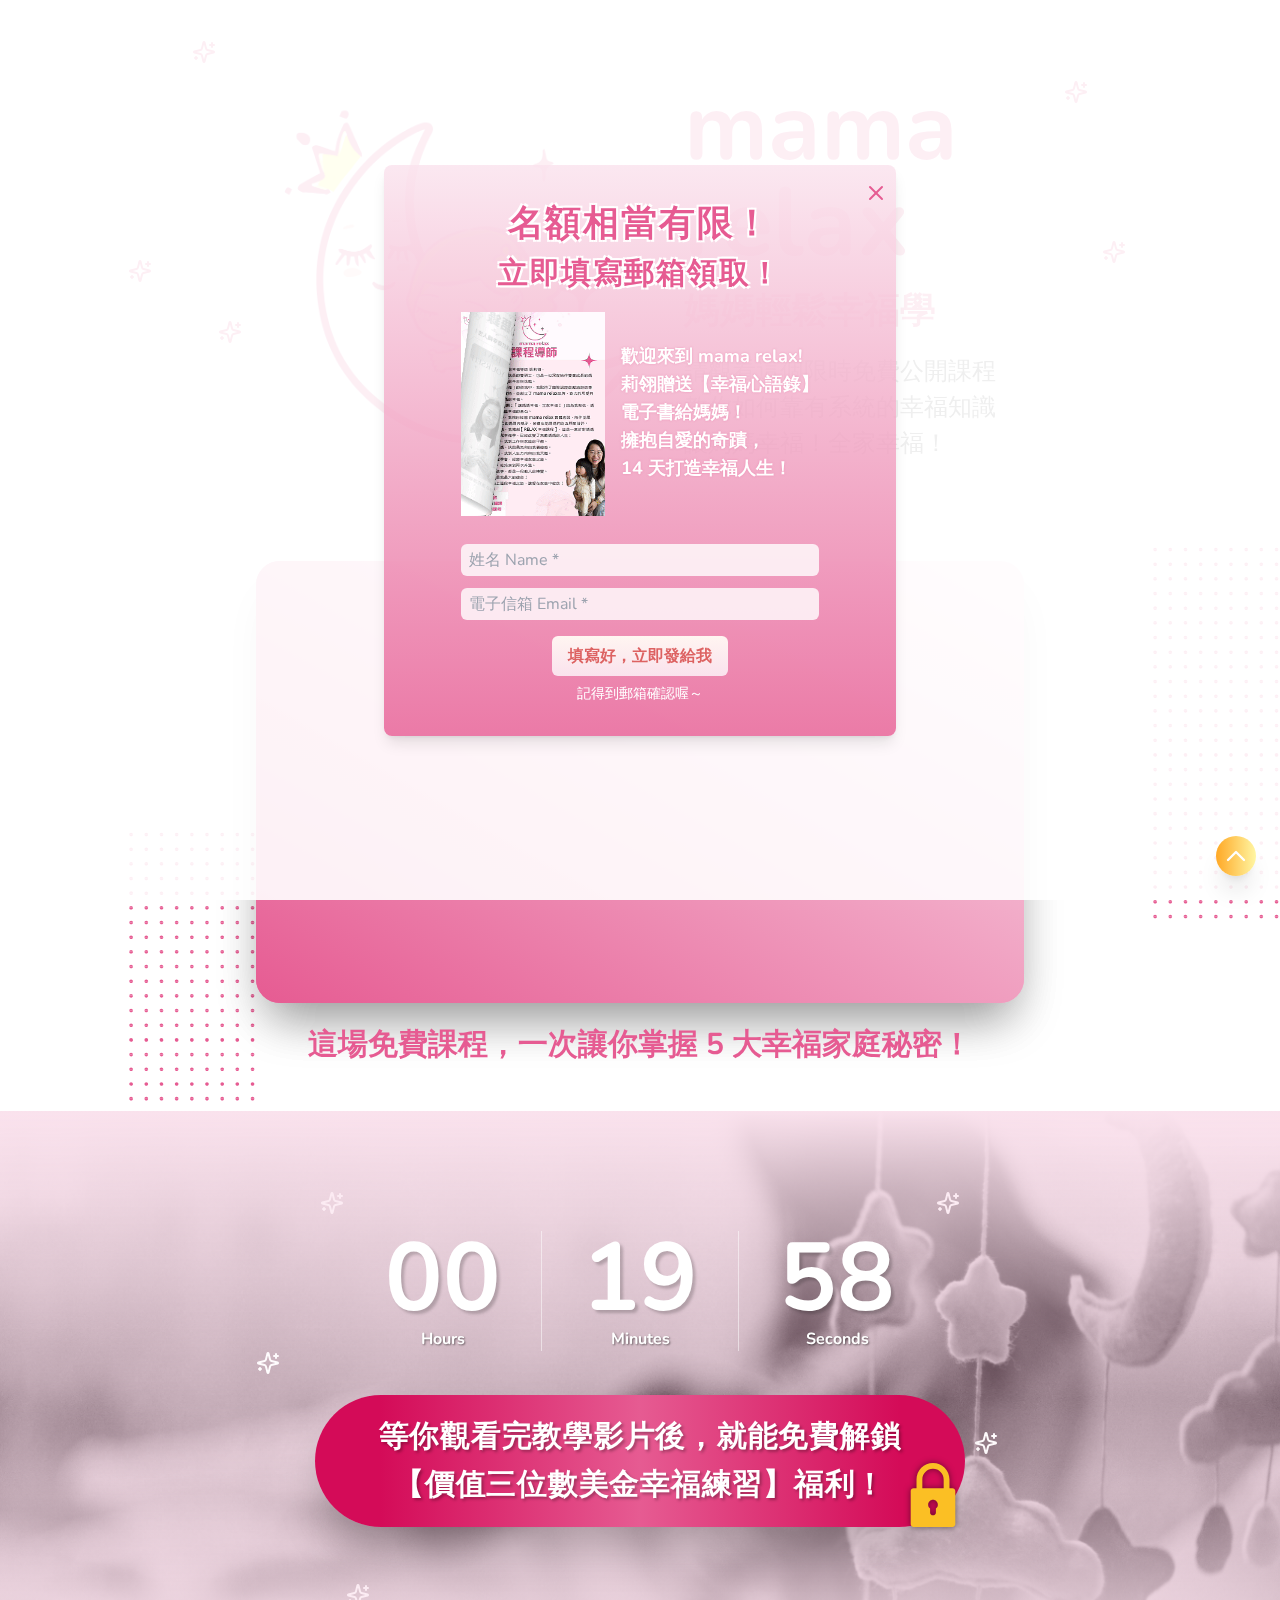
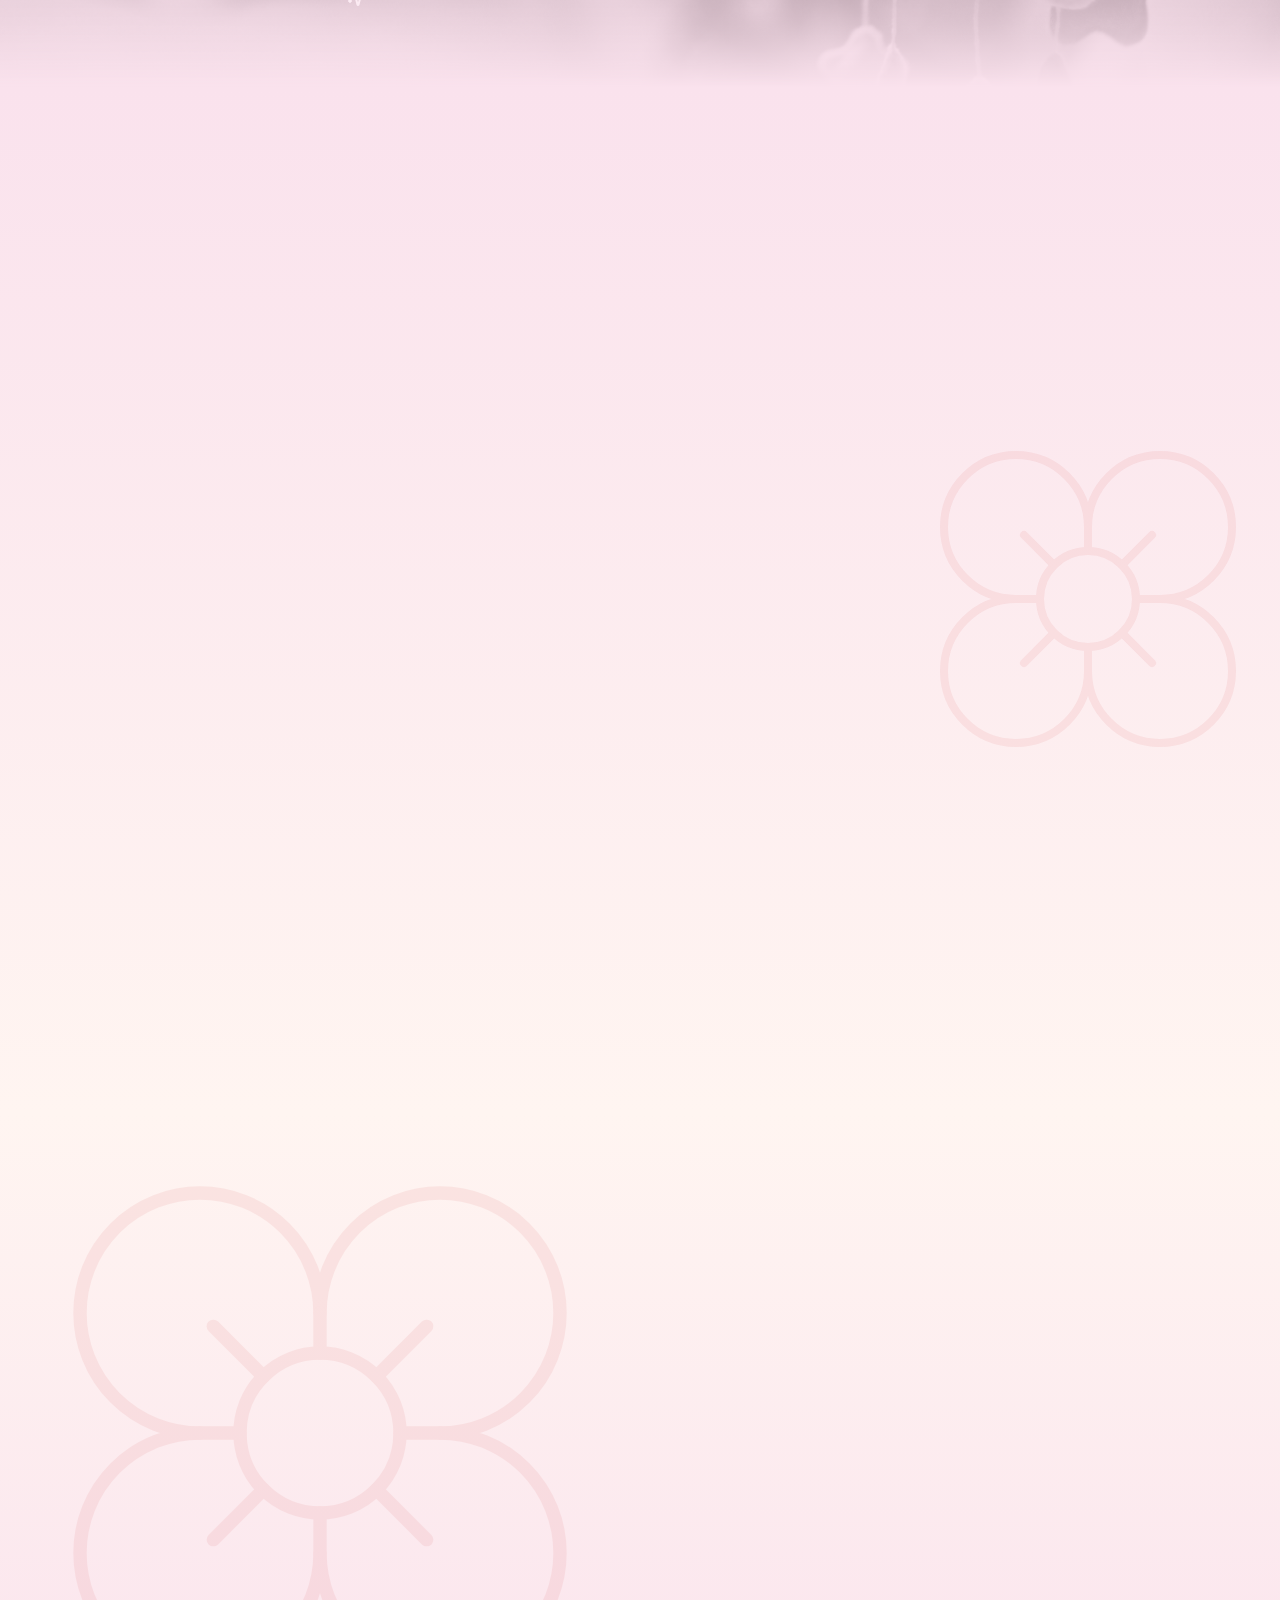
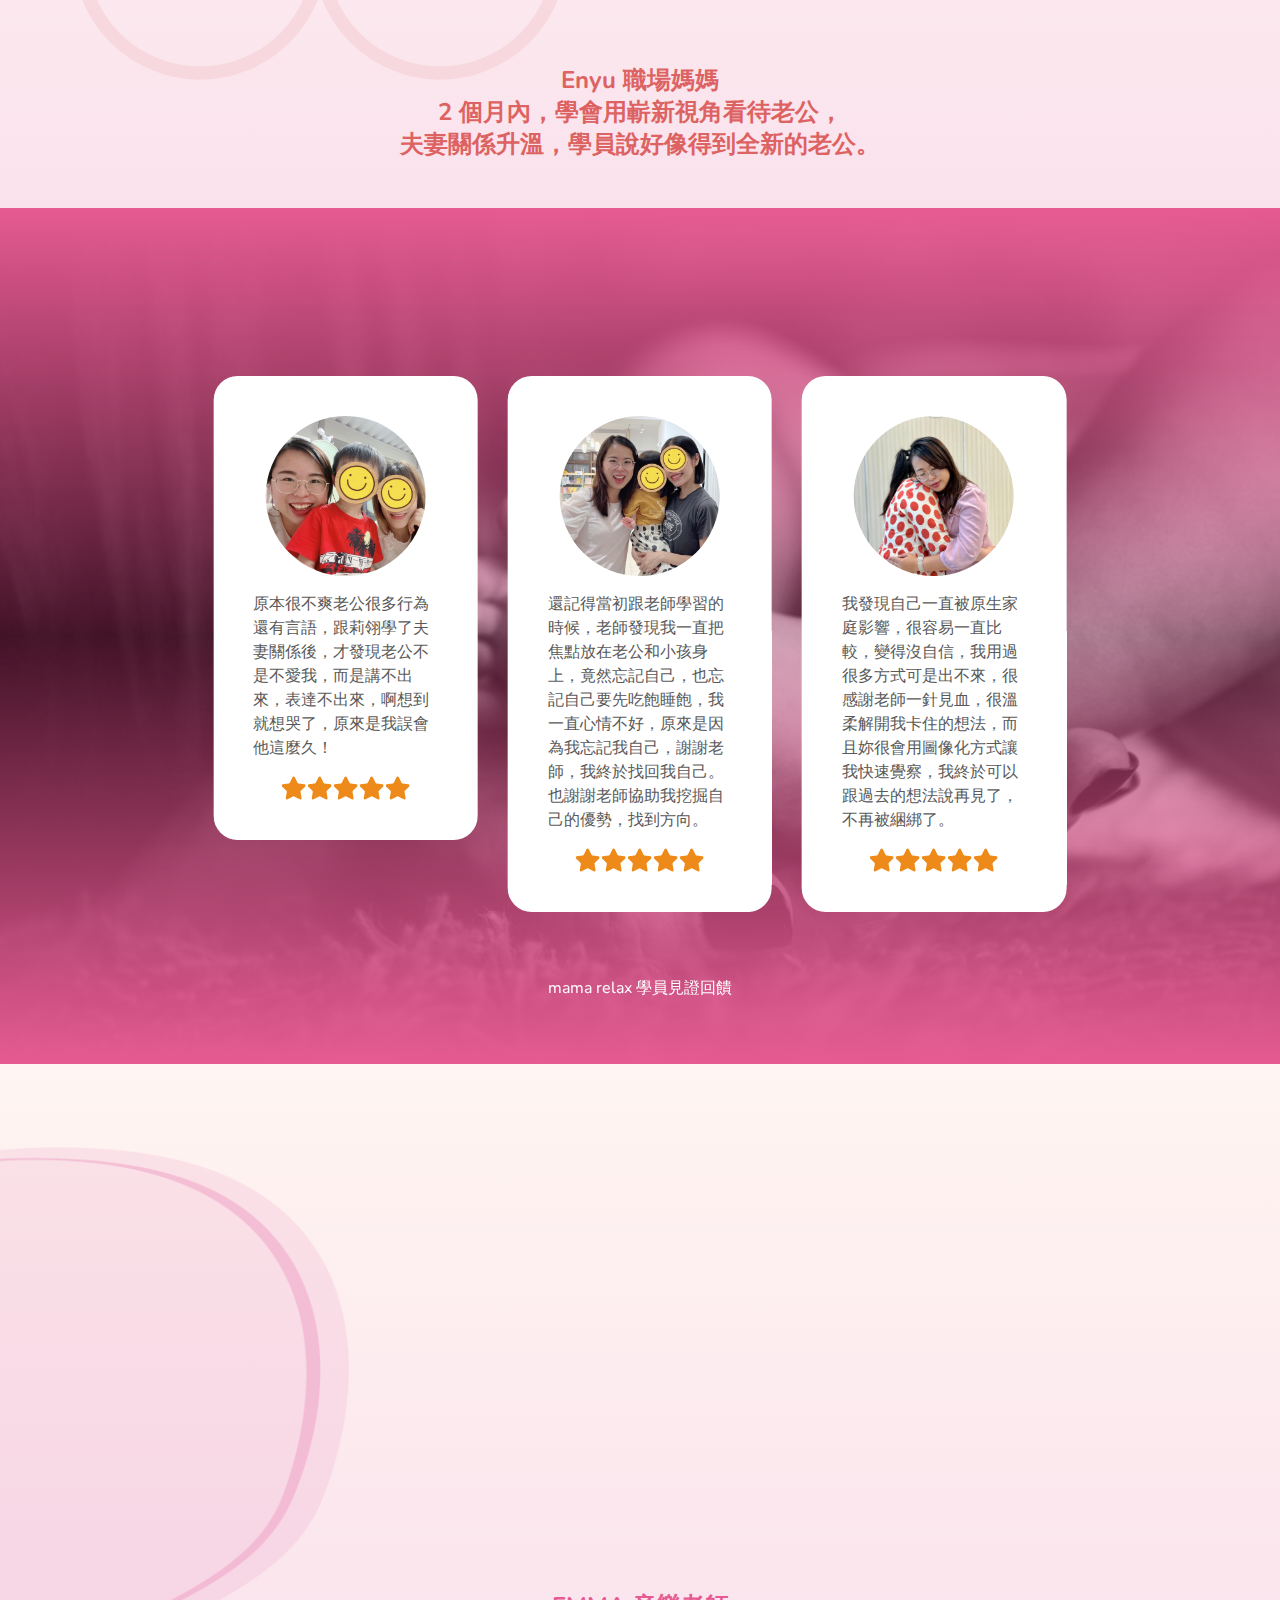
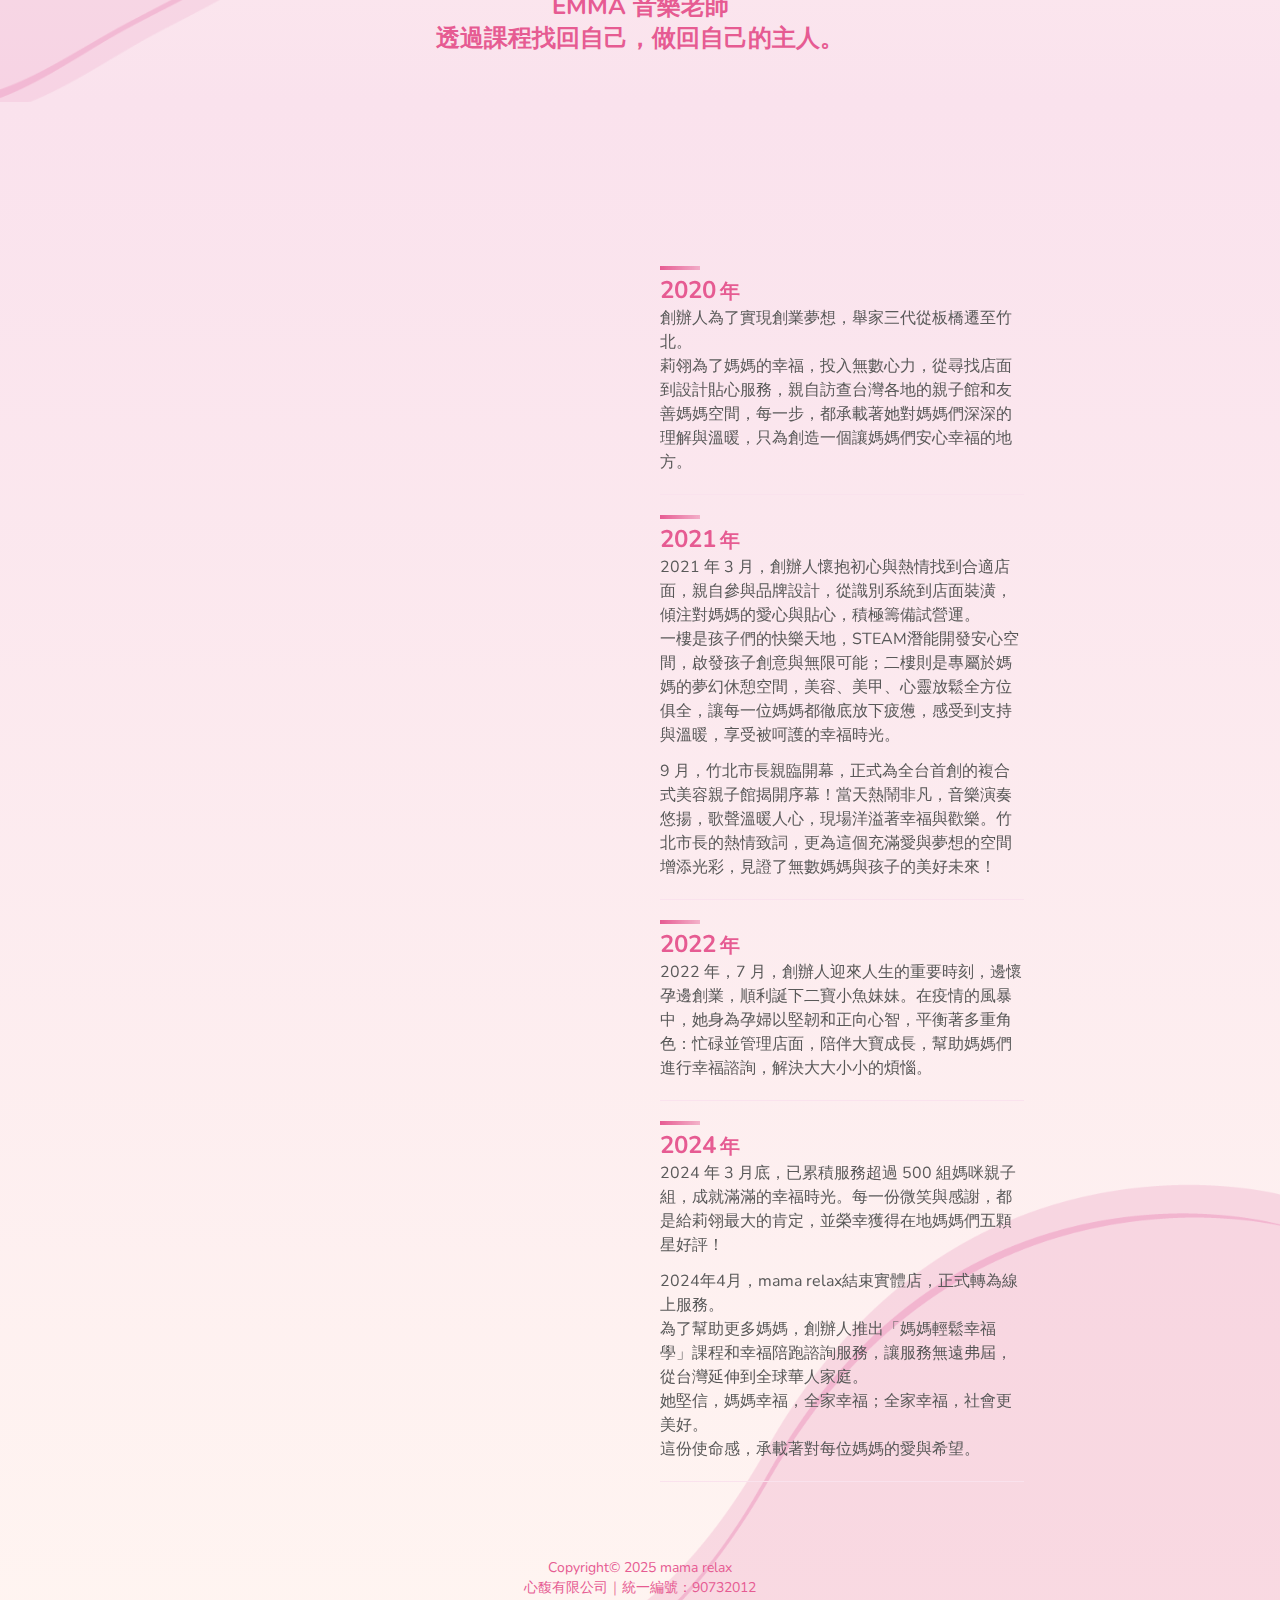
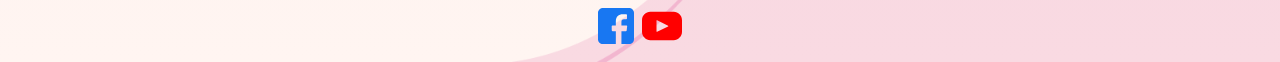
==== commit 9efce03f: "google app script form function" ====
--- a/introduce/index.html
+++ b/introduce/index.html
@@ -2,14 +2,14 @@
 <meta name="viewport" content="width=device-width, initial-scale=1">
 <title>媽媽放輕鬆 Mama Relax</title>
 <style>@import"https://fonts.googleapis.com/css2?family=Kosugi+Maru&family=Nunito:ital,wght@0,200..1000;1,200..1000&display=swap";body,html{margin:0;--tw-bg-opacity:1;background-color:rgb(255 255 255/var(--tw-bg-opacity,1));font-family:Nunito,Kosugi Maru,sans-serif!important;padding:0}.v-enter-active,.v-leave-active{transition-duration:.5s;transition-property:all;transition-timing-function:cubic-bezier(.4,0,.2,1)}.v-enter-from,.v-leave-to{opacity:0}.v-enter-to,.v-leave-from{opacity:1}</style>
-<style>*,:after,:before{--tw-border-spacing-x:0;--tw-border-spacing-y:0;--tw-translate-x:0;--tw-translate-y:0;--tw-rotate:0;--tw-skew-x:0;--tw-skew-y:0;--tw-scale-x:1;--tw-scale-y:1;--tw-pan-x: ;--tw-pan-y: ;--tw-pinch-zoom: ;--tw-scroll-snap-strictness:proximity;--tw-gradient-from-position: ;--tw-gradient-via-position: ;--tw-gradient-to-position: ;--tw-ordinal: ;--tw-slashed-zero: ;--tw-numeric-figure: ;--tw-numeric-spacing: ;--tw-numeric-fraction: ;--tw-ring-inset: ;--tw-ring-offset-width:0px;--tw-ring-offset-color:#fff;--tw-ring-color:rgba(59,130,246,.5);--tw-ring-offset-shadow:0 0 #0000;--tw-ring-shadow:0 0 #0000;--tw-shadow:0 0 #0000;--tw-shadow-colored:0 0 #0000;--tw-blur: ;--tw-brightness: ;--tw-contrast: ;--tw-grayscale: ;--tw-hue-rotate: ;--tw-invert: ;--tw-saturate: ;--tw-sepia: ;--tw-drop-shadow: ;--tw-backdrop-blur: ;--tw-backdrop-brightness: ;--tw-backdrop-contrast: ;--tw-backdrop-grayscale: ;--tw-backdrop-hue-rotate: ;--tw-backdrop-invert: ;--tw-backdrop-opacity: ;--tw-backdrop-saturate: ;--tw-backdrop-sepia: ;--tw-contain-size: ;--tw-contain-layout: ;--tw-contain-paint: ;--tw-contain-style: }::backdrop{--tw-border-spacing-x:0;--tw-border-spacing-y:0;--tw-translate-x:0;--tw-translate-y:0;--tw-rotate:0;--tw-skew-x:0;--tw-skew-y:0;--tw-scale-x:1;--tw-scale-y:1;--tw-pan-x: ;--tw-pan-y: ;--tw-pinch-zoom: ;--tw-scroll-snap-strictness:proximity;--tw-gradient-from-position: ;--tw-gradient-via-position: ;--tw-gradient-to-position: ;--tw-ordinal: ;--tw-slashed-zero: ;--tw-numeric-figure: ;--tw-numeric-spacing: ;--tw-numeric-fraction: ;--tw-ring-inset: ;--tw-ring-offset-width:0px;--tw-ring-offset-color:#fff;--tw-ring-color:rgba(59,130,246,.5);--tw-ring-offset-shadow:0 0 #0000;--tw-ring-shadow:0 0 #0000;--tw-shadow:0 0 #0000;--tw-shadow-colored:0 0 #0000;--tw-blur: ;--tw-brightness: ;--tw-contrast: ;--tw-grayscale: ;--tw-hue-rotate: ;--tw-invert: ;--tw-saturate: ;--tw-sepia: ;--tw-drop-shadow: ;--tw-backdrop-blur: ;--tw-backdrop-brightness: ;--tw-backdrop-contrast: ;--tw-backdrop-grayscale: ;--tw-backdrop-hue-rotate: ;--tw-backdrop-invert: ;--tw-backdrop-opacity: ;--tw-backdrop-saturate: ;--tw-backdrop-sepia: ;--tw-contain-size: ;--tw-contain-layout: ;--tw-contain-paint: ;--tw-contain-style: }/*! tailwindcss v3.4.17 | MIT License | https://tailwindcss.com*/*,:after,:before{border:0 solid #e5e7eb;box-sizing:border-box}:after,:before{--tw-content:""}:host,html{line-height:1.5;-webkit-text-size-adjust:100%;font-family:ui-sans-serif,system-ui,sans-serif,Apple Color Emoji,Segoe UI Emoji,Segoe UI Symbol,Noto Color Emoji;font-feature-settings:normal;font-variation-settings:normal;-moz-tab-size:4;-o-tab-size:4;tab-size:4;-webkit-tap-highlight-color:transparent}body{line-height:inherit;margin:0}hr{border-top-width:1px;color:inherit;height:0}abbr:where([title]){-webkit-text-decoration:underline dotted;text-decoration:underline dotted}h1,h2,h3,h4,h5,h6{font-size:inherit;font-weight:inherit}a{color:inherit;text-decoration:inherit}b,strong{font-weight:bolder}code,kbd,pre,samp{font-family:ui-monospace,SFMono-Regular,Menlo,Monaco,Consolas,Liberation Mono,Courier New,monospace;font-feature-settings:normal;font-size:1em;font-variation-settings:normal}small{font-size:80%}sub,sup{font-size:75%;line-height:0;position:relative;vertical-align:baseline}sub{bottom:-.25em}sup{top:-.5em}table{border-collapse:collapse;border-color:inherit;text-indent:0}button,input,optgroup,select,textarea{color:inherit;font-family:inherit;font-feature-settings:inherit;font-size:100%;font-variation-settings:inherit;font-weight:inherit;letter-spacing:inherit;line-height:inherit;margin:0;padding:0}button,select{text-transform:none}button,input:where([type=button]),input:where([type=reset]),input:where([type=submit]){-webkit-appearance:button;background-color:transparent;background-image:none}:-moz-focusring{outline:auto}:-moz-ui-invalid{box-shadow:none}progress{vertical-align:baseline}::-webkit-inner-spin-button,::-webkit-outer-spin-button{height:auto}[type=search]{-webkit-appearance:textfield;outline-offset:-2px}::-webkit-search-decoration{-webkit-appearance:none}::-webkit-file-upload-button{-webkit-appearance:button;font:inherit}summary{display:list-item}blockquote,dd,dl,figure,h1,h2,h3,h4,h5,h6,hr,p,pre{margin:0}fieldset{margin:0}fieldset,legend{padding:0}menu,ol,ul{list-style:none;margin:0;padding:0}dialog{padding:0}textarea{resize:vertical}input::-moz-placeholder,textarea::-moz-placeholder{color:#9ca3af;opacity:1}input::placeholder,textarea::placeholder{color:#9ca3af;opacity:1}[role=button],button{cursor:pointer}:disabled{cursor:default}audio,canvas,embed,iframe,img,object,svg,video{display:block;vertical-align:middle}img,video{height:auto;max-width:100%}[hidden]:where(:not([hidden=until-found])){display:none}.fixed{position:fixed}.absolute{position:absolute}.relative{position:relative}.bottom-0{bottom:0}.bottom-20{bottom:5rem}.bottom-6{bottom:1.5rem}.left-0{left:0}.left-1\/2{left:50%}.left-4{left:1rem}.left-\[10\%\]{left:10%}.left-\[10vw\]{left:10vw}.left-\[15vw\]{left:15vw}.left-\[17vw\]{left:17vw}.left-\[20vw\]{left:20vw}.left-\[25vw\]{left:25vw}.left-\[27vw\]{left:27vw}.right-0{right:0}.right-2{right:.5rem}.right-6{right:1.5rem}.right-\[12vw\]{right:12vw}.right-\[15vw\]{right:15vw}.right-\[22vw\]{right:22vw}.right-\[25vw\]{right:25vw}.top-0{top:0}.top-1\/3{top:33.333333%}.top-10{top:2.5rem}.top-20{top:5rem}.top-4{top:1rem}.top-60{top:15rem}.top-80{top:20rem}.top-\[0\%\]{top:0}.top-\[15\%\]{top:15%}.top-\[50\%\]{top:50%}.z-10{z-index:10}.z-20{z-index:20}.z-30{z-index:30}.m-0{margin:0}.mx-auto{margin-left:auto;margin-right:auto}.my-4{margin-bottom:1rem;margin-top:1rem}.my-5{margin-bottom:1.25rem;margin-top:1.25rem}.mb-10{margin-bottom:2.5rem}.mb-20{margin-bottom:5rem}.mb-4{margin-bottom:1rem}.mb-5{margin-bottom:1.25rem}.mr-4{margin-right:1rem}.mt-1{margin-top:.25rem}.mt-10{margin-top:2.5rem}.mt-2{margin-top:.5rem}.mt-3{margin-top:.75rem}.mt-4{margin-top:1rem}.mt-5{margin-top:1.25rem}.mt-6{margin-top:1.5rem}.block{display:block}.flex{display:flex}.grid{display:grid}.hidden{display:none}.h-0{height:0}.h-10{height:2.5rem}.h-5{height:1.25rem}.h-6{height:1.5rem}.h-7{height:1.75rem}.h-8{height:2rem}.h-\[160px\]{height:160px}.h-\[30vw\]{height:30vw}.h-\[50vw\]{height:50vw}.h-\[52vw\]{height:52vw}.h-\[75vw\]{height:75vw}.h-\[calc\(100\%-20px\)\]{height:calc(100% - 20px)}.h-full{height:100%}.w-0{width:0}.w-10{width:2.5rem}.w-11\/12{width:91.666667%}.w-36{width:9rem}.w-4\/5{width:80%}.w-5{width:1.25rem}.w-6{width:1.5rem}.w-7{width:1.75rem}.w-8{width:2rem}.w-\[10vw\]{width:10vw}.w-\[160px\]{width:160px}.w-\[240px\]{width:240px}.w-\[50vw\]{width:50vw}.w-\[90vw\]{width:90vw}.w-\[calc\(100\%-20px\)\]{width:calc(100% - 20px)}.w-full{width:100%}.max-w-\[1680px\]{max-width:1680px}.max-w-lg{max-width:32rem}.-translate-x-1\/2{--tw-translate-x:-50%}.-translate-x-1\/2,.-translate-x-2{transform:translate(var(--tw-translate-x),var(--tw-translate-y)) rotate(var(--tw-rotate)) skew(var(--tw-skew-x)) skewY(var(--tw-skew-y)) scaleX(var(--tw-scale-x)) scaleY(var(--tw-scale-y))}.-translate-x-2{--tw-translate-x:-.5rem}.-translate-x-4{--tw-translate-x:-1rem}.-translate-x-4,.translate-y-\[90\%\]{transform:translate(var(--tw-translate-x),var(--tw-translate-y)) rotate(var(--tw-rotate)) skew(var(--tw-skew-x)) skewY(var(--tw-skew-y)) scaleX(var(--tw-scale-x)) scaleY(var(--tw-scale-y))}.translate-y-\[90\%\]{--tw-translate-y:90%}.rotate-\[-15deg\]{--tw-rotate:-15deg}.rotate-\[-15deg\],.rotate-\[15deg\]{transform:translate(var(--tw-translate-x),var(--tw-translate-y)) rotate(var(--tw-rotate)) skew(var(--tw-skew-x)) skewY(var(--tw-skew-y)) scaleX(var(--tw-scale-x)) scaleY(var(--tw-scale-y))}.rotate-\[15deg\]{--tw-rotate:15deg}.transform{transform:translate(var(--tw-translate-x),var(--tw-translate-y)) rotate(var(--tw-rotate)) skew(var(--tw-skew-x)) skewY(var(--tw-skew-y)) scaleX(var(--tw-scale-x)) scaleY(var(--tw-scale-y))}.cursor-pointer{cursor:pointer}.list-none{list-style-type:none}.grid-cols-1{grid-template-columns:repeat(1,minmax(0,1fr))}.flex-col{flex-direction:column}.items-start{align-items:flex-start}.items-center{align-items:center}.justify-center{justify-content:center}.justify-between{justify-content:space-between}.gap-0\.5{gap:.125rem}.gap-10{gap:2.5rem}.gap-2{gap:.5rem}.gap-5{gap:1.25rem}.gap-8{gap:2rem}.gap-x-10{-moz-column-gap:2.5rem;column-gap:2.5rem}.gap-x-2{-moz-column-gap:.5rem;column-gap:.5rem}.space-y-2>:not([hidden])~:not([hidden]){--tw-space-y-reverse:0;margin-bottom:calc(.5rem*var(--tw-space-y-reverse));margin-top:calc(.5rem*(1 - var(--tw-space-y-reverse)))}.overflow-hidden{overflow:hidden}.whitespace-nowrap{white-space:nowrap}.rounded-2xl{border-radius:1rem}.rounded-3xl{border-radius:1.5rem}.rounded-full{border-radius:9999px}.rounded-lg{border-radius:.5rem}.rounded-md{border-radius:.375rem}.border-b{border-bottom-width:1px}.border-r{border-right-width:1px}.border-none{border-style:none}.bg-primary{--tw-bg-opacity:1;background-color:rgb(230 91 146/var(--tw-bg-opacity,1))}.bg-sakura{--tw-bg-opacity:1;background-color:rgb(221 98 98/var(--tw-bg-opacity,1))}.bg-secondary{--tw-bg-opacity:1;background-color:rgb(250 226 237/var(--tw-bg-opacity,1))}.bg-white{--tw-bg-opacity:1;background-color:rgb(255 255 255/var(--tw-bg-opacity,1))}.bg-white\/80{background-color:#fffc}.bg-white\/90{background-color:#ffffffe6}.bg-\[url\(\'\/images\/memory-1\.png\'\)\]{background-image:url(/introduce/images/memory-1.png)}.bg-\[url\(\'\/images\/memory-2\.png\'\)\]{background-image:url(/introduce/images/memory-2.png)}.bg-\[url\(\'\@\/assets\/images\/dot-group\.svg\'\)\]{background-image:url(@/assets/images/dot-group.svg)}.bg-gradient-to-b{background-image:linear-gradient(to bottom,var(--tw-gradient-stops))}.bg-gradient-to-br{background-image:linear-gradient(to bottom right,var(--tw-gradient-stops))}.bg-gradient-to-r{background-image:linear-gradient(to right,var(--tw-gradient-stops))}.bg-gradient-to-t{background-image:linear-gradient(to top,var(--tw-gradient-stops))}.bg-gradient-to-tr{background-image:linear-gradient(to top right,var(--tw-gradient-stops))}.from-heavy{--tw-gradient-from:#d40b58 var(--tw-gradient-from-position);--tw-gradient-to:rgba(212,11,88,0) var(--tw-gradient-to-position);--tw-gradient-stops:var(--tw-gradient-from),var(--tw-gradient-to)}.from-light-sakura{--tw-gradient-from:#fff5f1 var(--tw-gradient-from-position);--tw-gradient-to:rgba(255,245,241,0) var(--tw-gradient-to-position);--tw-gradient-stops:var(--tw-gradient-from),var(--tw-gradient-to)}.from-orange{--tw-gradient-from:#ffa825 var(--tw-gradient-from-position);--tw-gradient-to:rgba(255,168,37,0) var(--tw-gradient-to-position);--tw-gradient-stops:var(--tw-gradient-from),var(--tw-gradient-to)}.from-primary{--tw-gradient-from:#e65b92 var(--tw-gradient-from-position);--tw-gradient-to:rgba(230,91,146,0) var(--tw-gradient-to-position);--tw-gradient-stops:var(--tw-gradient-from),var(--tw-gradient-to)}.from-sakura{--tw-gradient-from:#dd6262 var(--tw-gradient-from-position);--tw-gradient-to:rgba(221,98,98,0) var(--tw-gradient-to-position);--tw-gradient-stops:var(--tw-gradient-from),var(--tw-gradient-to)}.from-secondary{--tw-gradient-from:#fae2ed var(--tw-gradient-from-position);--tw-gradient-to:rgba(250,226,237,0) var(--tw-gradient-to-position);--tw-gradient-stops:var(--tw-gradient-from),var(--tw-gradient-to)}.from-secondary\/80{--tw-gradient-from:rgba(250,226,237,.8) var(--tw-gradient-from-position);--tw-gradient-to:rgba(250,226,237,0) var(--tw-gradient-to-position);--tw-gradient-stops:var(--tw-gradient-from),var(--tw-gradient-to)}.from-white{--tw-gradient-from:#fff var(--tw-gradient-from-position);--tw-gradient-to:hsla(0,0%,100%,0) var(--tw-gradient-to-position);--tw-gradient-stops:var(--tw-gradient-from),var(--tw-gradient-to)}.from-10\%{--tw-gradient-from-position:10%}.from-60\%{--tw-gradient-from-position:60%}.via-primary{--tw-gradient-to:rgba(230,91,146,0) var(--tw-gradient-to-position);--tw-gradient-stops:var(--tw-gradient-from),#e65b92 var(--tw-gradient-via-position),var(--tw-gradient-to)}.to-heavy{--tw-gradient-to:#d40b58 var(--tw-gradient-to-position)}.to-light-sakura{--tw-gradient-to:#fff5f1 var(--tw-gradient-to-position)}.to-primary\/80{--tw-gradient-to:rgba(230,91,146,.8) var(--tw-gradient-to-position)}.to-secondary{--tw-gradient-to:#fae2ed var(--tw-gradient-to-position)}.to-secondary\/50{--tw-gradient-to:rgba(250,226,237,.5) var(--tw-gradient-to-position)}.to-yellow{--tw-gradient-to:#fff6a3 var(--tw-gradient-to-position)}.to-90\%{--tw-gradient-to-position:90%}.bg-contain{background-size:contain}.bg-cover{background-size:cover}.bg-center{background-position:50%}.bg-no-repeat{background-repeat:no-repeat}.p-0{padding:0}.p-10{padding:2.5rem}.p-4{padding:1rem}.p-8{padding:2rem}.px-14{padding-left:3.5rem;padding-right:3.5rem}.px-2{padding-left:.5rem;padding-right:.5rem}.px-3{padding-left:.75rem;padding-right:.75rem}.px-4{padding-left:1rem;padding-right:1rem}.py-1{padding-bottom:.25rem;padding-top:.25rem}.py-10{padding-bottom:2.5rem;padding-top:2.5rem}.py-2{padding-bottom:.5rem;padding-top:.5rem}.py-4{padding-bottom:1rem;padding-top:1rem}.pb-10{padding-bottom:2.5rem}.pb-16{padding-bottom:4rem}.pb-4{padding-bottom:1rem}.pb-5{padding-bottom:1.25rem}.pb-\[56\.25\%\]{padding-bottom:56.25%}.pt-10{padding-top:2.5rem}.pt-20{padding-top:5rem}.text-center{text-align:center}.text-2xl{font-size:1.5rem;line-height:2rem}.text-3xl{font-size:1.875rem;line-height:2.25rem}.text-6xl{font-size:3.75rem;line-height:1}.text-8xl{font-size:6rem;line-height:1}.text-base{font-size:1rem;line-height:1.5rem}.text-lg{font-size:1.125rem;line-height:1.75rem}.text-sm{font-size:.875rem;line-height:1.25rem}.text-xl{font-size:1.25rem;line-height:1.75rem}.text-xs{font-size:.75rem;line-height:1rem}.font-bold{font-weight:700}.italic{font-style:italic}.leading-none{line-height:1}.leading-normal{line-height:1.5}.leading-tight{line-height:1.25}.tracking-wider{letter-spacing:.05em}.text-\[\#1877f2\]{--tw-text-opacity:1;color:rgb(24 119 242/var(--tw-text-opacity,1))}.text-\[\#ff0000\]{--tw-text-opacity:1;color:rgb(255 0 0/var(--tw-text-opacity,1))}.text-amber-400{--tw-text-opacity:1;color:rgb(251 191 36/var(--tw-text-opacity,1))}.text-black\/30{color:#0000004d}.text-context{--tw-text-opacity:1;color:rgb(89 89 89/var(--tw-text-opacity,1))}.text-primary{--tw-text-opacity:1;color:rgb(230 91 146/var(--tw-text-opacity,1))}.text-red-500{--tw-text-opacity:1;color:rgb(239 68 68/var(--tw-text-opacity,1))}.text-sakura{--tw-text-opacity:1;color:rgb(221 98 98/var(--tw-text-opacity,1))}.text-white{--tw-text-opacity:1;color:rgb(255 255 255/var(--tw-text-opacity,1))}.underline{text-decoration-line:underline}.decoration-1{text-decoration-thickness:1px}.decoration-2{text-decoration-thickness:2px}.opacity-0{opacity:0}.opacity-10{opacity:.1}.shadow{--tw-shadow:0 1px 3px 0 rgba(0,0,0,.1),0 1px 2px -1px rgba(0,0,0,.1);--tw-shadow-colored:0 1px 3px 0 var(--tw-shadow-color),0 1px 2px -1px var(--tw-shadow-color)}.shadow,.shadow-2xl{box-shadow:var(--tw-ring-offset-shadow,0 0 #0000),var(--tw-ring-shadow,0 0 #0000),var(--tw-shadow)}.shadow-2xl{--tw-shadow:0 25px 50px -12px rgba(0,0,0,.25);--tw-shadow-colored:0 25px 50px -12px var(--tw-shadow-color)}.outline{outline-style:solid}.drop-shadow-\[0_0_3px_rgba\(0\,0\,0\,0\.5\)\]{--tw-drop-shadow:drop-shadow(0 0 3px rgba(0,0,0,.5));filter:var(--tw-blur) var(--tw-brightness) var(--tw-contrast) var(--tw-grayscale) var(--tw-hue-rotate) var(--tw-invert) var(--tw-saturate) var(--tw-sepia) var(--tw-drop-shadow)}.transition{transition-duration:.15s;transition-property:color,background-color,border-color,text-decoration-color,fill,stroke,opacity,box-shadow,transform,filter,-webkit-backdrop-filter;transition-property:color,background-color,border-color,text-decoration-color,fill,stroke,opacity,box-shadow,transform,filter,backdrop-filter;transition-property:color,background-color,border-color,text-decoration-color,fill,stroke,opacity,box-shadow,transform,filter,backdrop-filter,-webkit-backdrop-filter;transition-timing-function:cubic-bezier(.4,0,.2,1)}.transition-all{transition-duration:.15s;transition-property:all;transition-timing-function:cubic-bezier(.4,0,.2,1)}.duration-200{transition-duration:.2s}.duration-300{transition-duration:.3s}.content-\[\'\'\]{--tw-content:"";content:var(--tw-content)}.before\:absolute:before{content:var(--tw-content);position:absolute}.before\:bottom-0:before{bottom:0;content:var(--tw-content)}.before\:left-0:before{content:var(--tw-content);left:0}.before\:right-0:before{content:var(--tw-content);right:0}.before\:top-0:before{content:var(--tw-content);top:0}.before\:h-1:before{content:var(--tw-content);height:.25rem}.before\:h-\[60vw\]:before{content:var(--tw-content);height:60vw}.before\:h-full:before{content:var(--tw-content);height:100%}.before\:w-10:before{content:var(--tw-content);width:2.5rem}.before\:w-\[40vw\]:before{content:var(--tw-content);width:40vw}.before\:w-\[90vw\]:before{content:var(--tw-content);width:90vw}.before\:w-full:before{content:var(--tw-content);width:100%}.before\:bg-\[url\(\'\@\/assets\/images\/mama-back\.jpg\'\)\]:before{background-image:url(@/assets/images/mama-back.jpg);content:var(--tw-content)}.before\:bg-\[url\(\'\@\/assets\/images\/mama-back2\.jpg\'\)\]:before{background-image:url(@/assets/images/mama-back2.jpg);content:var(--tw-content)}.before\:bg-\[url\(\'\@\/assets\/images\/pink-shape-bottom\.webp\'\)\]:before{background-image:url(@/assets/images/pink-shape-bottom.webp);content:var(--tw-content)}.before\:bg-\[url\(\'\@\/assets\/images\/pink-shape-left\.webp\'\)\]:before{background-image:url(@/assets/images/pink-shape-left.webp);content:var(--tw-content)}.before\:bg-gradient-to-b:before{background-image:linear-gradient(to bottom,var(--tw-gradient-stops));content:var(--tw-content)}.before\:bg-gradient-to-r:before{background-image:linear-gradient(to right,var(--tw-gradient-stops));content:var(--tw-content)}.before\:from-light-sakura:before{content:var(--tw-content);--tw-gradient-from:#fff5f1 var(--tw-gradient-from-position);--tw-gradient-to:rgba(255,245,241,0) var(--tw-gradient-to-position);--tw-gradient-stops:var(--tw-gradient-from),var(--tw-gradient-to)}.before\:from-primary:before{content:var(--tw-content);--tw-gradient-from:#e65b92 var(--tw-gradient-from-position);--tw-gradient-to:rgba(230,91,146,0) var(--tw-gradient-to-position);--tw-gradient-stops:var(--tw-gradient-from),var(--tw-gradient-to)}.before\:from-secondary\/50:before{content:var(--tw-content);--tw-gradient-from:rgba(250,226,237,.5) var(--tw-gradient-from-position);--tw-gradient-to:rgba(250,226,237,0) var(--tw-gradient-to-position);--tw-gradient-stops:var(--tw-gradient-from),var(--tw-gradient-to)}.before\:to-secondary:before{content:var(--tw-content);--tw-gradient-to:#fae2ed var(--tw-gradient-to-position)}.before\:bg-contain:before{background-size:contain;content:var(--tw-content)}.before\:bg-cover:before{background-size:cover;content:var(--tw-content)}.before\:bg-center:before{background-position:50%;content:var(--tw-content)}.before\:bg-no-repeat:before{background-repeat:no-repeat;content:var(--tw-content)}.before\:content-\[\'\'\]:before{--tw-content:"";content:var(--tw-content)}.after\:absolute:after{content:var(--tw-content);position:absolute}.after\:left-0:after{content:var(--tw-content);left:0}.after\:top-0:after{content:var(--tw-content);top:0}.after\:h-full:after{content:var(--tw-content);height:100%}.after\:w-full:after{content:var(--tw-content);width:100%}.after\:bg-gradient-to-b:after{background-image:linear-gradient(to bottom,var(--tw-gradient-stops));content:var(--tw-content)}.after\:from-primary:after{content:var(--tw-content);--tw-gradient-from:#e65b92 var(--tw-gradient-from-position);--tw-gradient-to:rgba(230,91,146,0) var(--tw-gradient-to-position);--tw-gradient-stops:var(--tw-gradient-from),var(--tw-gradient-to)}.after\:from-secondary:after{content:var(--tw-content);--tw-gradient-from:#fae2ed var(--tw-gradient-from-position);--tw-gradient-to:rgba(250,226,237,0) var(--tw-gradient-to-position);--tw-gradient-stops:var(--tw-gradient-from),var(--tw-gradient-to)}.after\:via-primary\/20:after{content:var(--tw-content);--tw-gradient-to:rgba(230,91,146,0) var(--tw-gradient-to-position);--tw-gradient-stops:var(--tw-gradient-from),rgba(230,91,146,.2) var(--tw-gradient-via-position),var(--tw-gradient-to)}.after\:via-transparent:after{content:var(--tw-content);--tw-gradient-to:transparent var(--tw-gradient-to-position);--tw-gradient-stops:var(--tw-gradient-from),transparent var(--tw-gradient-via-position),var(--tw-gradient-to)}.after\:to-primary:after{content:var(--tw-content);--tw-gradient-to:#e65b92 var(--tw-gradient-to-position)}.after\:to-secondary:after{content:var(--tw-content);--tw-gradient-to:#fae2ed var(--tw-gradient-to-position)}.after\:content-\[\'\'\]:after{--tw-content:"";content:var(--tw-content)}.hover\:scale-125:hover{--tw-scale-x:1.25;--tw-scale-y:1.25;transform:translate(var(--tw-translate-x),var(--tw-translate-y)) rotate(var(--tw-rotate)) skew(var(--tw-skew-x)) skewY(var(--tw-skew-y)) scaleX(var(--tw-scale-x)) scaleY(var(--tw-scale-y))}.hover\:text-\[\#475993\]:hover{--tw-text-opacity:1;color:rgb(71 89 147/var(--tw-text-opacity,1))}.hover\:text-red-600:hover{--tw-text-opacity:1;color:rgb(220 38 38/var(--tw-text-opacity,1))}.hover\:underline:hover{text-decoration-line:underline}.hover\:shadow-lg:hover{--tw-shadow:0 10px 15px -3px rgba(0,0,0,.1),0 4px 6px -4px rgba(0,0,0,.1);--tw-shadow-colored:0 10px 15px -3px var(--tw-shadow-color),0 4px 6px -4px var(--tw-shadow-color);box-shadow:var(--tw-ring-offset-shadow,0 0 #0000),var(--tw-ring-shadow,0 0 #0000),var(--tw-shadow)}.group:hover .group-hover\:text-orange{--tw-text-opacity:1;color:rgb(255 168 37/var(--tw-text-opacity,1))}.group:hover .group-hover\:opacity-100{opacity:1}@media (min-width:640px){.sm\:mt-2{margin-top:.5rem}.sm\:hidden{display:none}.sm\:h-10{height:2.5rem}.sm\:h-9{height:2.25rem}.sm\:w-10{width:2.5rem}.sm\:w-4\/5{width:80%}.sm\:w-9{width:2.25rem}.sm\:grid-cols-1{grid-template-columns:repeat(1,minmax(0,1fr))}.sm\:grid-cols-3{grid-template-columns:repeat(3,minmax(0,1fr))}.sm\:px-8{padding-left:2rem;padding-right:2rem}.sm\:py-6{padding-bottom:1.5rem;padding-top:1.5rem}.sm\:text-2xl{font-size:1.5rem;line-height:2rem}.sm\:text-base{font-size:1rem;line-height:1.5rem}.sm\:leading-none{line-height:1}.sm\:before\:from-white:before{content:var(--tw-content);--tw-gradient-from:#fff var(--tw-gradient-from-position);--tw-gradient-to:hsla(0,0%,100%,0) var(--tw-gradient-to-position);--tw-gradient-stops:var(--tw-gradient-from),var(--tw-gradient-to)}}@media (min-width:768px){.md\:m-0{margin:0}.md\:mb-5{margin-bottom:1.25rem}.md\:mr-10{margin-right:2.5rem}.md\:mt-3{margin-top:.75rem}.md\:mt-5{margin-top:1.25rem}.md\:mt-6{margin-top:1.5rem}.md\:flex{display:flex}.md\:hidden{display:none}.md\:h-16{height:4rem}.md\:h-\[30vw\]{height:30vw}.md\:h-\[36vw\]{height:36vw}.md\:h-\[45\.7vw\]{height:45.7vw}.md\:w-1\/2{width:50%}.md\:w-16{width:4rem}.md\:w-4\/5{width:80%}.md\:w-\[30vw\]{width:30vw}.md\:w-\[360px\]{width:360px}.md\:w-\[80vw\]{width:80vw}.md\:w-auto{width:auto}.md\:w-full{width:100%}.md\:grid-cols-2{grid-template-columns:repeat(2,minmax(0,1fr))}.md\:flex-row{flex-direction:row}.md\:px-16{padding-left:4rem;padding-right:4rem}.md\:pb-12{padding-bottom:3rem}.md\:pb-\[160px\]{padding-bottom:160px}.md\:pt-0{padding-top:0}.md\:pt-16{padding-top:4rem}.md\:pt-5{padding-top:1.25rem}.md\:pt-\[100px\]{padding-top:100px}.md\:text-left{text-align:left}.md\:text-2xl{font-size:1.5rem;line-height:2rem}.md\:text-3xl{font-size:1.875rem;line-height:2.25rem}.md\:text-4xl{font-size:2.25rem;line-height:2.5rem}.md\:text-5xl{font-size:3rem;line-height:1}.md\:text-8xl{font-size:6rem;line-height:1}.md\:text-xl{font-size:1.25rem;line-height:1.75rem}.md\:leading-none{line-height:1}.md\:leading-normal{line-height:1.5}.md\:leading-tight{line-height:1.25}}@media (min-width:1024px){.lg\:h-\[30vw\]{height:30vw}.lg\:h-\[40\.1vw\]{height:40.1vw}.lg\:w-2\/3{width:66.666667%}.lg\:w-3\/5{width:60%}.lg\:w-4\/6{width:66.666667%}.lg\:w-\[70vw\]{width:70vw}.before\:lg\:h-\[40vw\]:before{content:var(--tw-content);height:40vw}.before\:lg\:h-\[45vw\]:before{content:var(--tw-content);height:45vw}.before\:lg\:w-\[30vw\]:before{content:var(--tw-content);width:30vw}.before\:lg\:w-\[60vw\]:before{content:var(--tw-content);width:60vw}}@media (min-width:1280px){.xl\:h-\[25vw\]{height:25vw}.xl\:h-\[34\.5vw\]{height:34.5vw}.xl\:w-3\/5{width:60%}.xl\:w-\[60vw\]{width:60vw}}@media (min-width:1536px){.\32xl\:w-2\/5{width:40%}}</style>
+<style>*,:after,:before{--tw-border-spacing-x:0;--tw-border-spacing-y:0;--tw-translate-x:0;--tw-translate-y:0;--tw-rotate:0;--tw-skew-x:0;--tw-skew-y:0;--tw-scale-x:1;--tw-scale-y:1;--tw-pan-x: ;--tw-pan-y: ;--tw-pinch-zoom: ;--tw-scroll-snap-strictness:proximity;--tw-gradient-from-position: ;--tw-gradient-via-position: ;--tw-gradient-to-position: ;--tw-ordinal: ;--tw-slashed-zero: ;--tw-numeric-figure: ;--tw-numeric-spacing: ;--tw-numeric-fraction: ;--tw-ring-inset: ;--tw-ring-offset-width:0px;--tw-ring-offset-color:#fff;--tw-ring-color:rgba(59,130,246,.5);--tw-ring-offset-shadow:0 0 #0000;--tw-ring-shadow:0 0 #0000;--tw-shadow:0 0 #0000;--tw-shadow-colored:0 0 #0000;--tw-blur: ;--tw-brightness: ;--tw-contrast: ;--tw-grayscale: ;--tw-hue-rotate: ;--tw-invert: ;--tw-saturate: ;--tw-sepia: ;--tw-drop-shadow: ;--tw-backdrop-blur: ;--tw-backdrop-brightness: ;--tw-backdrop-contrast: ;--tw-backdrop-grayscale: ;--tw-backdrop-hue-rotate: ;--tw-backdrop-invert: ;--tw-backdrop-opacity: ;--tw-backdrop-saturate: ;--tw-backdrop-sepia: ;--tw-contain-size: ;--tw-contain-layout: ;--tw-contain-paint: ;--tw-contain-style: }::backdrop{--tw-border-spacing-x:0;--tw-border-spacing-y:0;--tw-translate-x:0;--tw-translate-y:0;--tw-rotate:0;--tw-skew-x:0;--tw-skew-y:0;--tw-scale-x:1;--tw-scale-y:1;--tw-pan-x: ;--tw-pan-y: ;--tw-pinch-zoom: ;--tw-scroll-snap-strictness:proximity;--tw-gradient-from-position: ;--tw-gradient-via-position: ;--tw-gradient-to-position: ;--tw-ordinal: ;--tw-slashed-zero: ;--tw-numeric-figure: ;--tw-numeric-spacing: ;--tw-numeric-fraction: ;--tw-ring-inset: ;--tw-ring-offset-width:0px;--tw-ring-offset-color:#fff;--tw-ring-color:rgba(59,130,246,.5);--tw-ring-offset-shadow:0 0 #0000;--tw-ring-shadow:0 0 #0000;--tw-shadow:0 0 #0000;--tw-shadow-colored:0 0 #0000;--tw-blur: ;--tw-brightness: ;--tw-contrast: ;--tw-grayscale: ;--tw-hue-rotate: ;--tw-invert: ;--tw-saturate: ;--tw-sepia: ;--tw-drop-shadow: ;--tw-backdrop-blur: ;--tw-backdrop-brightness: ;--tw-backdrop-contrast: ;--tw-backdrop-grayscale: ;--tw-backdrop-hue-rotate: ;--tw-backdrop-invert: ;--tw-backdrop-opacity: ;--tw-backdrop-saturate: ;--tw-backdrop-sepia: ;--tw-contain-size: ;--tw-contain-layout: ;--tw-contain-paint: ;--tw-contain-style: }/*! tailwindcss v3.4.17 | MIT License | https://tailwindcss.com*/*,:after,:before{border:0 solid #e5e7eb;box-sizing:border-box}:after,:before{--tw-content:""}:host,html{line-height:1.5;-webkit-text-size-adjust:100%;font-family:ui-sans-serif,system-ui,sans-serif,Apple Color Emoji,Segoe UI Emoji,Segoe UI Symbol,Noto Color Emoji;font-feature-settings:normal;font-variation-settings:normal;-moz-tab-size:4;-o-tab-size:4;tab-size:4;-webkit-tap-highlight-color:transparent}body{line-height:inherit;margin:0}hr{border-top-width:1px;color:inherit;height:0}abbr:where([title]){-webkit-text-decoration:underline dotted;text-decoration:underline dotted}h1,h2,h3,h4,h5,h6{font-size:inherit;font-weight:inherit}a{color:inherit;text-decoration:inherit}b,strong{font-weight:bolder}code,kbd,pre,samp{font-family:ui-monospace,SFMono-Regular,Menlo,Monaco,Consolas,Liberation Mono,Courier New,monospace;font-feature-settings:normal;font-size:1em;font-variation-settings:normal}small{font-size:80%}sub,sup{font-size:75%;line-height:0;position:relative;vertical-align:baseline}sub{bottom:-.25em}sup{top:-.5em}table{border-collapse:collapse;border-color:inherit;text-indent:0}button,input,optgroup,select,textarea{color:inherit;font-family:inherit;font-feature-settings:inherit;font-size:100%;font-variation-settings:inherit;font-weight:inherit;letter-spacing:inherit;line-height:inherit;margin:0;padding:0}button,select{text-transform:none}button,input:where([type=button]),input:where([type=reset]),input:where([type=submit]){-webkit-appearance:button;background-color:transparent;background-image:none}:-moz-focusring{outline:auto}:-moz-ui-invalid{box-shadow:none}progress{vertical-align:baseline}::-webkit-inner-spin-button,::-webkit-outer-spin-button{height:auto}[type=search]{-webkit-appearance:textfield;outline-offset:-2px}::-webkit-search-decoration{-webkit-appearance:none}::-webkit-file-upload-button{-webkit-appearance:button;font:inherit}summary{display:list-item}blockquote,dd,dl,figure,h1,h2,h3,h4,h5,h6,hr,p,pre{margin:0}fieldset{margin:0}fieldset,legend{padding:0}menu,ol,ul{list-style:none;margin:0;padding:0}dialog{padding:0}textarea{resize:vertical}input::-moz-placeholder,textarea::-moz-placeholder{color:#9ca3af;opacity:1}input::placeholder,textarea::placeholder{color:#9ca3af;opacity:1}[role=button],button{cursor:pointer}:disabled{cursor:default}audio,canvas,embed,iframe,img,object,svg,video{display:block;vertical-align:middle}img,video{height:auto;max-width:100%}[hidden]:where(:not([hidden=until-found])){display:none}.fixed{position:fixed}.absolute{position:absolute}.relative{position:relative}.bottom-0{bottom:0}.bottom-20{bottom:5rem}.bottom-6{bottom:1.5rem}.left-0{left:0}.left-1\/2{left:50%}.left-4{left:1rem}.left-\[10\%\]{left:10%}.left-\[10vw\]{left:10vw}.left-\[15vw\]{left:15vw}.left-\[17vw\]{left:17vw}.left-\[20vw\]{left:20vw}.left-\[25vw\]{left:25vw}.left-\[27vw\]{left:27vw}.right-0{right:0}.right-2{right:.5rem}.right-4{right:1rem}.right-6{right:1.5rem}.right-\[12vw\]{right:12vw}.right-\[15vw\]{right:15vw}.right-\[22vw\]{right:22vw}.right-\[25vw\]{right:25vw}.top-0{top:0}.top-1\/2{top:50%}.top-1\/3{top:33.333333%}.top-10{top:2.5rem}.top-20{top:5rem}.top-4{top:1rem}.top-60{top:15rem}.top-80{top:20rem}.top-\[0\%\]{top:0}.top-\[15\%\]{top:15%}.top-\[50\%\]{top:50%}.z-10{z-index:10}.z-20{z-index:20}.z-30{z-index:30}.m-0{margin:0}.mx-auto{margin-left:auto;margin-right:auto}.my-4{margin-bottom:1rem;margin-top:1rem}.my-5{margin-bottom:1.25rem;margin-top:1.25rem}.mb-10{margin-bottom:2.5rem}.mb-20{margin-bottom:5rem}.mb-4{margin-bottom:1rem}.mb-5{margin-bottom:1.25rem}.mr-4{margin-right:1rem}.mt-1{margin-top:.25rem}.mt-10{margin-top:2.5rem}.mt-2{margin-top:.5rem}.mt-3{margin-top:.75rem}.mt-4{margin-top:1rem}.mt-5{margin-top:1.25rem}.mt-6{margin-top:1.5rem}.block{display:block}.flex{display:flex}.grid{display:grid}.hidden{display:none}.h-0{height:0}.h-10{height:2.5rem}.h-5{height:1.25rem}.h-6{height:1.5rem}.h-7{height:1.75rem}.h-8{height:2rem}.h-\[160px\]{height:160px}.h-\[30vw\]{height:30vw}.h-\[50vw\]{height:50vw}.h-\[52vw\]{height:52vw}.h-\[75vw\]{height:75vw}.h-\[calc\(100\%-20px\)\]{height:calc(100% - 20px)}.h-full{height:100%}.w-0{width:0}.w-10{width:2.5rem}.w-11\/12{width:91.666667%}.w-36{width:9rem}.w-4\/5{width:80%}.w-5{width:1.25rem}.w-6{width:1.5rem}.w-7{width:1.75rem}.w-8{width:2rem}.w-\[10vw\]{width:10vw}.w-\[160px\]{width:160px}.w-\[240px\]{width:240px}.w-\[50vw\]{width:50vw}.w-\[90vw\]{width:90vw}.w-\[calc\(100\%-20px\)\]{width:calc(100% - 20px)}.w-full{width:100%}.max-w-\[1680px\]{max-width:1680px}.max-w-lg{max-width:32rem}.-translate-x-1\/2{--tw-translate-x:-50%}.-translate-x-1\/2,.-translate-x-2{transform:translate(var(--tw-translate-x),var(--tw-translate-y)) rotate(var(--tw-rotate)) skew(var(--tw-skew-x)) skewY(var(--tw-skew-y)) scaleX(var(--tw-scale-x)) scaleY(var(--tw-scale-y))}.-translate-x-2{--tw-translate-x:-.5rem}.-translate-x-4{--tw-translate-x:-1rem}.-translate-x-4,.translate-y-\[90\%\]{transform:translate(var(--tw-translate-x),var(--tw-translate-y)) rotate(var(--tw-rotate)) skew(var(--tw-skew-x)) skewY(var(--tw-skew-y)) scaleX(var(--tw-scale-x)) scaleY(var(--tw-scale-y))}.translate-y-\[90\%\]{--tw-translate-y:90%}.rotate-\[-15deg\]{--tw-rotate:-15deg}.rotate-\[-15deg\],.rotate-\[15deg\]{transform:translate(var(--tw-translate-x),var(--tw-translate-y)) rotate(var(--tw-rotate)) skew(var(--tw-skew-x)) skewY(var(--tw-skew-y)) scaleX(var(--tw-scale-x)) scaleY(var(--tw-scale-y))}.rotate-\[15deg\]{--tw-rotate:15deg}.transform{transform:translate(var(--tw-translate-x),var(--tw-translate-y)) rotate(var(--tw-rotate)) skew(var(--tw-skew-x)) skewY(var(--tw-skew-y)) scaleX(var(--tw-scale-x)) scaleY(var(--tw-scale-y))}.cursor-pointer{cursor:pointer}.list-none{list-style-type:none}.grid-cols-1{grid-template-columns:repeat(1,minmax(0,1fr))}.flex-col{flex-direction:column}.items-start{align-items:flex-start}.items-center{align-items:center}.justify-center{justify-content:center}.justify-between{justify-content:space-between}.gap-0\.5{gap:.125rem}.gap-10{gap:2.5rem}.gap-2{gap:.5rem}.gap-5{gap:1.25rem}.gap-8{gap:2rem}.gap-x-10{-moz-column-gap:2.5rem;column-gap:2.5rem}.gap-x-2{-moz-column-gap:.5rem;column-gap:.5rem}.space-y-2>:not([hidden])~:not([hidden]){--tw-space-y-reverse:0;margin-bottom:calc(.5rem*var(--tw-space-y-reverse));margin-top:calc(.5rem*(1 - var(--tw-space-y-reverse)))}.overflow-hidden{overflow:hidden}.whitespace-nowrap{white-space:nowrap}.rounded-2xl{border-radius:1rem}.rounded-3xl{border-radius:1.5rem}.rounded-full{border-radius:9999px}.rounded-lg{border-radius:.5rem}.rounded-md{border-radius:.375rem}.border-b{border-bottom-width:1px}.border-r{border-right-width:1px}.border-none{border-style:none}.bg-primary{--tw-bg-opacity:1;background-color:rgb(230 91 146/var(--tw-bg-opacity,1))}.bg-sakura{--tw-bg-opacity:1;background-color:rgb(221 98 98/var(--tw-bg-opacity,1))}.bg-secondary{--tw-bg-opacity:1;background-color:rgb(250 226 237/var(--tw-bg-opacity,1))}.bg-white{--tw-bg-opacity:1;background-color:rgb(255 255 255/var(--tw-bg-opacity,1))}.bg-white\/80{background-color:#fffc}.bg-white\/90{background-color:#ffffffe6}.bg-\[url\(\'\/images\/memory-1\.png\'\)\]{background-image:url(/introduce/images/memory-1.png)}.bg-\[url\(\'\/images\/memory-2\.png\'\)\]{background-image:url(/introduce/images/memory-2.png)}.bg-\[url\(\'\@\/assets\/images\/dot-group\.svg\'\)\]{background-image:url(@/assets/images/dot-group.svg)}.bg-gradient-to-b{background-image:linear-gradient(to bottom,var(--tw-gradient-stops))}.bg-gradient-to-br{background-image:linear-gradient(to bottom right,var(--tw-gradient-stops))}.bg-gradient-to-r{background-image:linear-gradient(to right,var(--tw-gradient-stops))}.bg-gradient-to-t{background-image:linear-gradient(to top,var(--tw-gradient-stops))}.bg-gradient-to-tr{background-image:linear-gradient(to top right,var(--tw-gradient-stops))}.from-gray-200{--tw-gradient-from:#e5e7eb var(--tw-gradient-from-position);--tw-gradient-to:rgba(229,231,235,0) var(--tw-gradient-to-position);--tw-gradient-stops:var(--tw-gradient-from),var(--tw-gradient-to)}.from-heavy{--tw-gradient-from:#d40b58 var(--tw-gradient-from-position);--tw-gradient-to:rgba(212,11,88,0) var(--tw-gradient-to-position);--tw-gradient-stops:var(--tw-gradient-from),var(--tw-gradient-to)}.from-light-sakura{--tw-gradient-from:#fff5f1 var(--tw-gradient-from-position);--tw-gradient-to:rgba(255,245,241,0) var(--tw-gradient-to-position);--tw-gradient-stops:var(--tw-gradient-from),var(--tw-gradient-to)}.from-orange{--tw-gradient-from:#ffa825 var(--tw-gradient-from-position);--tw-gradient-to:rgba(255,168,37,0) var(--tw-gradient-to-position);--tw-gradient-stops:var(--tw-gradient-from),var(--tw-gradient-to)}.from-primary{--tw-gradient-from:#e65b92 var(--tw-gradient-from-position);--tw-gradient-to:rgba(230,91,146,0) var(--tw-gradient-to-position);--tw-gradient-stops:var(--tw-gradient-from),var(--tw-gradient-to)}.from-sakura{--tw-gradient-from:#dd6262 var(--tw-gradient-from-position);--tw-gradient-to:rgba(221,98,98,0) var(--tw-gradient-to-position);--tw-gradient-stops:var(--tw-gradient-from),var(--tw-gradient-to)}.from-secondary{--tw-gradient-from:#fae2ed var(--tw-gradient-from-position);--tw-gradient-to:rgba(250,226,237,0) var(--tw-gradient-to-position);--tw-gradient-stops:var(--tw-gradient-from),var(--tw-gradient-to)}.from-secondary\/80{--tw-gradient-from:rgba(250,226,237,.8) var(--tw-gradient-from-position);--tw-gradient-to:rgba(250,226,237,0) var(--tw-gradient-to-position);--tw-gradient-stops:var(--tw-gradient-from),var(--tw-gradient-to)}.from-white{--tw-gradient-from:#fff var(--tw-gradient-from-position);--tw-gradient-to:hsla(0,0%,100%,0) var(--tw-gradient-to-position);--tw-gradient-stops:var(--tw-gradient-from),var(--tw-gradient-to)}.from-10\%{--tw-gradient-from-position:10%}.from-60\%{--tw-gradient-from-position:60%}.via-primary{--tw-gradient-to:rgba(230,91,146,0) var(--tw-gradient-to-position);--tw-gradient-stops:var(--tw-gradient-from),#e65b92 var(--tw-gradient-via-position),var(--tw-gradient-to)}.to-gray-400{--tw-gradient-to:#9ca3af var(--tw-gradient-to-position)}.to-heavy{--tw-gradient-to:#d40b58 var(--tw-gradient-to-position)}.to-light-sakura{--tw-gradient-to:#fff5f1 var(--tw-gradient-to-position)}.to-primary\/80{--tw-gradient-to:rgba(230,91,146,.8) var(--tw-gradient-to-position)}.to-secondary{--tw-gradient-to:#fae2ed var(--tw-gradient-to-position)}.to-secondary\/50{--tw-gradient-to:rgba(250,226,237,.5) var(--tw-gradient-to-position)}.to-yellow{--tw-gradient-to:#fff6a3 var(--tw-gradient-to-position)}.to-90\%{--tw-gradient-to-position:90%}.bg-contain{background-size:contain}.bg-cover{background-size:cover}.bg-center{background-position:50%}.bg-no-repeat{background-repeat:no-repeat}.p-0{padding:0}.p-10{padding:2.5rem}.p-4{padding:1rem}.p-8{padding:2rem}.px-14{padding-left:3.5rem;padding-right:3.5rem}.px-2{padding-left:.5rem;padding-right:.5rem}.px-3{padding-left:.75rem;padding-right:.75rem}.px-4{padding-left:1rem;padding-right:1rem}.py-1{padding-bottom:.25rem;padding-top:.25rem}.py-10{padding-bottom:2.5rem;padding-top:2.5rem}.py-2{padding-bottom:.5rem;padding-top:.5rem}.py-4{padding-bottom:1rem;padding-top:1rem}.pb-10{padding-bottom:2.5rem}.pb-16{padding-bottom:4rem}.pb-4{padding-bottom:1rem}.pb-5{padding-bottom:1.25rem}.pb-\[56\.25\%\]{padding-bottom:56.25%}.pt-10{padding-top:2.5rem}.pt-20{padding-top:5rem}.text-center{text-align:center}.text-2xl{font-size:1.5rem;line-height:2rem}.text-3xl{font-size:1.875rem;line-height:2.25rem}.text-6xl{font-size:3.75rem;line-height:1}.text-8xl{font-size:6rem;line-height:1}.text-base{font-size:1rem;line-height:1.5rem}.text-lg{font-size:1.125rem;line-height:1.75rem}.text-sm{font-size:.875rem;line-height:1.25rem}.text-xl{font-size:1.25rem;line-height:1.75rem}.text-xs{font-size:.75rem;line-height:1rem}.font-bold{font-weight:700}.italic{font-style:italic}.leading-none{line-height:1}.leading-normal{line-height:1.5}.leading-tight{line-height:1.25}.tracking-wider{letter-spacing:.05em}.text-\[\#1877f2\]{--tw-text-opacity:1;color:rgb(24 119 242/var(--tw-text-opacity,1))}.text-\[\#ff0000\]{--tw-text-opacity:1;color:rgb(255 0 0/var(--tw-text-opacity,1))}.text-amber-400{--tw-text-opacity:1;color:rgb(251 191 36/var(--tw-text-opacity,1))}.text-black\/30{color:#0000004d}.text-context{--tw-text-opacity:1;color:rgb(89 89 89/var(--tw-text-opacity,1))}.text-gray-600{--tw-text-opacity:1;color:rgb(75 85 99/var(--tw-text-opacity,1))}.text-primary{--tw-text-opacity:1;color:rgb(230 91 146/var(--tw-text-opacity,1))}.text-red-500{--tw-text-opacity:1;color:rgb(239 68 68/var(--tw-text-opacity,1))}.text-sakura{--tw-text-opacity:1;color:rgb(221 98 98/var(--tw-text-opacity,1))}.text-white{--tw-text-opacity:1;color:rgb(255 255 255/var(--tw-text-opacity,1))}.underline{text-decoration-line:underline}.decoration-1{text-decoration-thickness:1px}.decoration-2{text-decoration-thickness:2px}.opacity-0{opacity:0}.opacity-10{opacity:.1}.shadow{--tw-shadow:0 1px 3px 0 rgba(0,0,0,.1),0 1px 2px -1px rgba(0,0,0,.1);--tw-shadow-colored:0 1px 3px 0 var(--tw-shadow-color),0 1px 2px -1px var(--tw-shadow-color)}.shadow,.shadow-2xl{box-shadow:var(--tw-ring-offset-shadow,0 0 #0000),var(--tw-ring-shadow,0 0 #0000),var(--tw-shadow)}.shadow-2xl{--tw-shadow:0 25px 50px -12px rgba(0,0,0,.25);--tw-shadow-colored:0 25px 50px -12px var(--tw-shadow-color)}.outline{outline-style:solid}.drop-shadow-\[0_0_3px_rgba\(0\,0\,0\,0\.5\)\]{--tw-drop-shadow:drop-shadow(0 0 3px rgba(0,0,0,.5));filter:var(--tw-blur) var(--tw-brightness) var(--tw-contrast) var(--tw-grayscale) var(--tw-hue-rotate) var(--tw-invert) var(--tw-saturate) var(--tw-sepia) var(--tw-drop-shadow)}.transition{transition-duration:.15s;transition-property:color,background-color,border-color,text-decoration-color,fill,stroke,opacity,box-shadow,transform,filter,-webkit-backdrop-filter;transition-property:color,background-color,border-color,text-decoration-color,fill,stroke,opacity,box-shadow,transform,filter,backdrop-filter;transition-property:color,background-color,border-color,text-decoration-color,fill,stroke,opacity,box-shadow,transform,filter,backdrop-filter,-webkit-backdrop-filter;transition-timing-function:cubic-bezier(.4,0,.2,1)}.transition-all{transition-duration:.15s;transition-property:all;transition-timing-function:cubic-bezier(.4,0,.2,1)}.duration-200{transition-duration:.2s}.duration-300{transition-duration:.3s}.content-\[\'\'\]{--tw-content:"";content:var(--tw-content)}.before\:absolute:before{content:var(--tw-content);position:absolute}.before\:bottom-0:before{bottom:0;content:var(--tw-content)}.before\:left-0:before{content:var(--tw-content);left:0}.before\:right-0:before{content:var(--tw-content);right:0}.before\:top-0:before{content:var(--tw-content);top:0}.before\:h-1:before{content:var(--tw-content);height:.25rem}.before\:h-\[60vw\]:before{content:var(--tw-content);height:60vw}.before\:h-full:before{content:var(--tw-content);height:100%}.before\:w-10:before{content:var(--tw-content);width:2.5rem}.before\:w-\[40vw\]:before{content:var(--tw-content);width:40vw}.before\:w-\[90vw\]:before{content:var(--tw-content);width:90vw}.before\:w-full:before{content:var(--tw-content);width:100%}.before\:bg-\[url\(\'\@\/assets\/images\/mama-back\.jpg\'\)\]:before{background-image:url(@/assets/images/mama-back.jpg);content:var(--tw-content)}.before\:bg-\[url\(\'\@\/assets\/images\/mama-back2\.jpg\'\)\]:before{background-image:url(@/assets/images/mama-back2.jpg);content:var(--tw-content)}.before\:bg-\[url\(\'\@\/assets\/images\/pink-shape-bottom\.webp\'\)\]:before{background-image:url(@/assets/images/pink-shape-bottom.webp);content:var(--tw-content)}.before\:bg-\[url\(\'\@\/assets\/images\/pink-shape-left\.webp\'\)\]:before{background-image:url(@/assets/images/pink-shape-left.webp);content:var(--tw-content)}.before\:bg-gradient-to-b:before{background-image:linear-gradient(to bottom,var(--tw-gradient-stops));content:var(--tw-content)}.before\:bg-gradient-to-r:before{background-image:linear-gradient(to right,var(--tw-gradient-stops));content:var(--tw-content)}.before\:from-light-sakura:before{content:var(--tw-content);--tw-gradient-from:#fff5f1 var(--tw-gradient-from-position);--tw-gradient-to:rgba(255,245,241,0) var(--tw-gradient-to-position);--tw-gradient-stops:var(--tw-gradient-from),var(--tw-gradient-to)}.before\:from-primary:before{content:var(--tw-content);--tw-gradient-from:#e65b92 var(--tw-gradient-from-position);--tw-gradient-to:rgba(230,91,146,0) var(--tw-gradient-to-position);--tw-gradient-stops:var(--tw-gradient-from),var(--tw-gradient-to)}.before\:from-secondary\/50:before{content:var(--tw-content);--tw-gradient-from:rgba(250,226,237,.5) var(--tw-gradient-from-position);--tw-gradient-to:rgba(250,226,237,0) var(--tw-gradient-to-position);--tw-gradient-stops:var(--tw-gradient-from),var(--tw-gradient-to)}.before\:to-secondary:before{content:var(--tw-content);--tw-gradient-to:#fae2ed var(--tw-gradient-to-position)}.before\:bg-contain:before{background-size:contain;content:var(--tw-content)}.before\:bg-cover:before{background-size:cover;content:var(--tw-content)}.before\:bg-center:before{background-position:50%;content:var(--tw-content)}.before\:bg-no-repeat:before{background-repeat:no-repeat;content:var(--tw-content)}.before\:content-\[\'\'\]:before{--tw-content:"";content:var(--tw-content)}.after\:absolute:after{content:var(--tw-content);position:absolute}.after\:left-0:after{content:var(--tw-content);left:0}.after\:top-0:after{content:var(--tw-content);top:0}.after\:h-full:after{content:var(--tw-content);height:100%}.after\:w-full:after{content:var(--tw-content);width:100%}.after\:bg-gradient-to-b:after{background-image:linear-gradient(to bottom,var(--tw-gradient-stops));content:var(--tw-content)}.after\:from-primary:after{content:var(--tw-content);--tw-gradient-from:#e65b92 var(--tw-gradient-from-position);--tw-gradient-to:rgba(230,91,146,0) var(--tw-gradient-to-position);--tw-gradient-stops:var(--tw-gradient-from),var(--tw-gradient-to)}.after\:from-secondary:after{content:var(--tw-content);--tw-gradient-from:#fae2ed var(--tw-gradient-from-position);--tw-gradient-to:rgba(250,226,237,0) var(--tw-gradient-to-position);--tw-gradient-stops:var(--tw-gradient-from),var(--tw-gradient-to)}.after\:via-primary\/20:after{content:var(--tw-content);--tw-gradient-to:rgba(230,91,146,0) var(--tw-gradient-to-position);--tw-gradient-stops:var(--tw-gradient-from),rgba(230,91,146,.2) var(--tw-gradient-via-position),var(--tw-gradient-to)}.after\:via-transparent:after{content:var(--tw-content);--tw-gradient-to:transparent var(--tw-gradient-to-position);--tw-gradient-stops:var(--tw-gradient-from),transparent var(--tw-gradient-via-position),var(--tw-gradient-to)}.after\:to-primary:after{content:var(--tw-content);--tw-gradient-to:#e65b92 var(--tw-gradient-to-position)}.after\:to-secondary:after{content:var(--tw-content);--tw-gradient-to:#fae2ed var(--tw-gradient-to-position)}.after\:content-\[\'\'\]:after{--tw-content:"";content:var(--tw-content)}.hover\:scale-125:hover{--tw-scale-x:1.25;--tw-scale-y:1.25;transform:translate(var(--tw-translate-x),var(--tw-translate-y)) rotate(var(--tw-rotate)) skew(var(--tw-skew-x)) skewY(var(--tw-skew-y)) scaleX(var(--tw-scale-x)) scaleY(var(--tw-scale-y))}.hover\:text-\[\#475993\]:hover{--tw-text-opacity:1;color:rgb(71 89 147/var(--tw-text-opacity,1))}.hover\:text-red-600:hover{--tw-text-opacity:1;color:rgb(220 38 38/var(--tw-text-opacity,1))}.hover\:underline:hover{text-decoration-line:underline}.hover\:shadow-lg:hover{--tw-shadow:0 10px 15px -3px rgba(0,0,0,.1),0 4px 6px -4px rgba(0,0,0,.1);--tw-shadow-colored:0 10px 15px -3px var(--tw-shadow-color),0 4px 6px -4px var(--tw-shadow-color);box-shadow:var(--tw-ring-offset-shadow,0 0 #0000),var(--tw-ring-shadow,0 0 #0000),var(--tw-shadow)}.group:hover .group-hover\:text-orange{--tw-text-opacity:1;color:rgb(255 168 37/var(--tw-text-opacity,1))}.group:hover .group-hover\:opacity-100{opacity:1}@media (min-width:640px){.sm\:mt-2{margin-top:.5rem}.sm\:hidden{display:none}.sm\:h-10{height:2.5rem}.sm\:h-9{height:2.25rem}.sm\:w-10{width:2.5rem}.sm\:w-4\/5{width:80%}.sm\:w-9{width:2.25rem}.sm\:grid-cols-1{grid-template-columns:repeat(1,minmax(0,1fr))}.sm\:grid-cols-3{grid-template-columns:repeat(3,minmax(0,1fr))}.sm\:px-8{padding-left:2rem;padding-right:2rem}.sm\:py-6{padding-bottom:1.5rem;padding-top:1.5rem}.sm\:text-2xl{font-size:1.5rem;line-height:2rem}.sm\:text-base{font-size:1rem;line-height:1.5rem}.sm\:leading-none{line-height:1}.sm\:before\:from-white:before{content:var(--tw-content);--tw-gradient-from:#fff var(--tw-gradient-from-position);--tw-gradient-to:hsla(0,0%,100%,0) var(--tw-gradient-to-position);--tw-gradient-stops:var(--tw-gradient-from),var(--tw-gradient-to)}}@media (min-width:768px){.md\:m-0{margin:0}.md\:mb-5{margin-bottom:1.25rem}.md\:mr-10{margin-right:2.5rem}.md\:mt-3{margin-top:.75rem}.md\:mt-5{margin-top:1.25rem}.md\:mt-6{margin-top:1.5rem}.md\:flex{display:flex}.md\:hidden{display:none}.md\:h-16{height:4rem}.md\:h-\[30vw\]{height:30vw}.md\:h-\[36vw\]{height:36vw}.md\:h-\[45\.7vw\]{height:45.7vw}.md\:w-1\/2{width:50%}.md\:w-16{width:4rem}.md\:w-4\/5{width:80%}.md\:w-\[30vw\]{width:30vw}.md\:w-\[360px\]{width:360px}.md\:w-\[80vw\]{width:80vw}.md\:w-auto{width:auto}.md\:w-full{width:100%}.md\:grid-cols-2{grid-template-columns:repeat(2,minmax(0,1fr))}.md\:flex-row{flex-direction:row}.md\:px-16{padding-left:4rem;padding-right:4rem}.md\:pb-12{padding-bottom:3rem}.md\:pb-\[160px\]{padding-bottom:160px}.md\:pt-0{padding-top:0}.md\:pt-16{padding-top:4rem}.md\:pt-5{padding-top:1.25rem}.md\:pt-\[100px\]{padding-top:100px}.md\:text-left{text-align:left}.md\:text-2xl{font-size:1.5rem;line-height:2rem}.md\:text-3xl{font-size:1.875rem;line-height:2.25rem}.md\:text-4xl{font-size:2.25rem;line-height:2.5rem}.md\:text-5xl{font-size:3rem;line-height:1}.md\:text-8xl{font-size:6rem;line-height:1}.md\:text-xl{font-size:1.25rem;line-height:1.75rem}.md\:leading-none{line-height:1}.md\:leading-normal{line-height:1.5}.md\:leading-tight{line-height:1.25}}@media (min-width:1024px){.lg\:h-\[30vw\]{height:30vw}.lg\:h-\[40\.1vw\]{height:40.1vw}.lg\:w-2\/3{width:66.666667%}.lg\:w-3\/5{width:60%}.lg\:w-4\/6{width:66.666667%}.lg\:w-\[70vw\]{width:70vw}.before\:lg\:h-\[40vw\]:before{content:var(--tw-content);height:40vw}.before\:lg\:h-\[45vw\]:before{content:var(--tw-content);height:45vw}.before\:lg\:w-\[30vw\]:before{content:var(--tw-content);width:30vw}.before\:lg\:w-\[60vw\]:before{content:var(--tw-content);width:60vw}}@media (min-width:1280px){.xl\:h-\[25vw\]{height:25vw}.xl\:h-\[34\.5vw\]{height:34.5vw}.xl\:w-3\/5{width:60%}.xl\:w-\[60vw\]{width:60vw}}@media (min-width:1536px){.\32xl\:w-2\/5{width:40%}}</style>
 <style>[data-aos][data-aos][data-aos-duration="50"],body[data-aos-duration="50"] [data-aos]{transition-duration:50ms}[data-aos][data-aos][data-aos-delay="50"],body[data-aos-delay="50"] [data-aos]{transition-delay:0}[data-aos][data-aos][data-aos-delay="50"].aos-animate,body[data-aos-delay="50"] [data-aos].aos-animate{transition-delay:50ms}[data-aos][data-aos][data-aos-duration="100"],body[data-aos-duration="100"] [data-aos]{transition-duration:.1s}[data-aos][data-aos][data-aos-delay="100"],body[data-aos-delay="100"] [data-aos]{transition-delay:0}[data-aos][data-aos][data-aos-delay="100"].aos-animate,body[data-aos-delay="100"] [data-aos].aos-animate{transition-delay:.1s}[data-aos][data-aos][data-aos-duration="150"],body[data-aos-duration="150"] [data-aos]{transition-duration:.15s}[data-aos][data-aos][data-aos-delay="150"],body[data-aos-delay="150"] [data-aos]{transition-delay:0}[data-aos][data-aos][data-aos-delay="150"].aos-animate,body[data-aos-delay="150"] [data-aos].aos-animate{transition-delay:.15s}[data-aos][data-aos][data-aos-duration="200"],body[data-aos-duration="200"] [data-aos]{transition-duration:.2s}[data-aos][data-aos][data-aos-delay="200"],body[data-aos-delay="200"] [data-aos]{transition-delay:0}[data-aos][data-aos][data-aos-delay="200"].aos-animate,body[data-aos-delay="200"] [data-aos].aos-animate{transition-delay:.2s}[data-aos][data-aos][data-aos-duration="250"],body[data-aos-duration="250"] [data-aos]{transition-duration:.25s}[data-aos][data-aos][data-aos-delay="250"],body[data-aos-delay="250"] [data-aos]{transition-delay:0}[data-aos][data-aos][data-aos-delay="250"].aos-animate,body[data-aos-delay="250"] [data-aos].aos-animate{transition-delay:.25s}[data-aos][data-aos][data-aos-duration="300"],body[data-aos-duration="300"] [data-aos]{transition-duration:.3s}[data-aos][data-aos][data-aos-delay="300"],body[data-aos-delay="300"] [data-aos]{transition-delay:0}[data-aos][data-aos][data-aos-delay="300"].aos-animate,body[data-aos-delay="300"] [data-aos].aos-animate{transition-delay:.3s}[data-aos][data-aos][data-aos-duration="350"],body[data-aos-duration="350"] [data-aos]{transition-duration:.35s}[data-aos][data-aos][data-aos-delay="350"],body[data-aos-delay="350"] [data-aos]{transition-delay:0}[data-aos][data-aos][data-aos-delay="350"].aos-animate,body[data-aos-delay="350"] [data-aos].aos-animate{transition-delay:.35s}[data-aos][data-aos][data-aos-duration="400"],body[data-aos-duration="400"] [data-aos]{transition-duration:.4s}[data-aos][data-aos][data-aos-delay="400"],body[data-aos-delay="400"] [data-aos]{transition-delay:0}[data-aos][data-aos][data-aos-delay="400"].aos-animate,body[data-aos-delay="400"] [data-aos].aos-animate{transition-delay:.4s}[data-aos][data-aos][data-aos-duration="450"],body[data-aos-duration="450"] [data-aos]{transition-duration:.45s}[data-aos][data-aos][data-aos-delay="450"],body[data-aos-delay="450"] [data-aos]{transition-delay:0}[data-aos][data-aos][data-aos-delay="450"].aos-animate,body[data-aos-delay="450"] [data-aos].aos-animate{transition-delay:.45s}[data-aos][data-aos][data-aos-duration="500"],body[data-aos-duration="500"] [data-aos]{transition-duration:.5s}[data-aos][data-aos][data-aos-delay="500"],body[data-aos-delay="500"] [data-aos]{transition-delay:0}[data-aos][data-aos][data-aos-delay="500"].aos-animate,body[data-aos-delay="500"] [data-aos].aos-animate{transition-delay:.5s}[data-aos][data-aos][data-aos-duration="550"],body[data-aos-duration="550"] [data-aos]{transition-duration:.55s}[data-aos][data-aos][data-aos-delay="550"],body[data-aos-delay="550"] [data-aos]{transition-delay:0}[data-aos][data-aos][data-aos-delay="550"].aos-animate,body[data-aos-delay="550"] [data-aos].aos-animate{transition-delay:.55s}[data-aos][data-aos][data-aos-duration="600"],body[data-aos-duration="600"] [data-aos]{transition-duration:.6s}[data-aos][data-aos][data-aos-delay="600"],body[data-aos-delay="600"] [data-aos]{transition-delay:0}[data-aos][data-aos][data-aos-delay="600"].aos-animate,body[data-aos-delay="600"] [data-aos].aos-animate{transition-delay:.6s}[data-aos][data-aos][data-aos-duration="650"],body[data-aos-duration="650"] [data-aos]{transition-duration:.65s}[data-aos][data-aos][data-aos-delay="650"],body[data-aos-delay="650"] [data-aos]{transition-delay:0}[data-aos][data-aos][data-aos-delay="650"].aos-animate,body[data-aos-delay="650"] [data-aos].aos-animate{transition-delay:.65s}[data-aos][data-aos][data-aos-duration="700"],body[data-aos-duration="700"] [data-aos]{transition-duration:.7s}[data-aos][data-aos][data-aos-delay="700"],body[data-aos-delay="700"] [data-aos]{transition-delay:0}[data-aos][data-aos][data-aos-delay="700"].aos-animate,body[data-aos-delay="700"] [data-aos].aos-animate{transition-delay:.7s}[data-aos][data-aos][data-aos-duration="750"],body[data-aos-duration="750"] [data-aos]{transition-duration:.75s}[data-aos][data-aos][data-aos-delay="750"],body[data-aos-delay="750"] [data-aos]{transition-delay:0}[data-aos][data-aos][data-aos-delay="750"].aos-animate,body[data-aos-delay="750"] [data-aos].aos-animate{transition-delay:.75s}[data-aos][data-aos][data-aos-duration="800"],body[data-aos-duration="800"] [data-aos]{transition-duration:.8s}[data-aos][data-aos][data-aos-delay="800"],body[data-aos-delay="800"] [data-aos]{transition-delay:0}[data-aos][data-aos][data-aos-delay="800"].aos-animate,body[data-aos-delay="800"] [data-aos].aos-animate{transition-delay:.8s}[data-aos][data-aos][data-aos-duration="850"],body[data-aos-duration="850"] [data-aos]{transition-duration:.85s}[data-aos][data-aos][data-aos-delay="850"],body[data-aos-delay="850"] [data-aos]{transition-delay:0}[data-aos][data-aos][data-aos-delay="850"].aos-animate,body[data-aos-delay="850"] [data-aos].aos-animate{transition-delay:.85s}[data-aos][data-aos][data-aos-duration="900"],body[data-aos-duration="900"] [data-aos]{transition-duration:.9s}[data-aos][data-aos][data-aos-delay="900"],body[data-aos-delay="900"] [data-aos]{transition-delay:0}[data-aos][data-aos][data-aos-delay="900"].aos-animate,body[data-aos-delay="900"] [data-aos].aos-animate{transition-delay:.9s}[data-aos][data-aos][data-aos-duration="950"],body[data-aos-duration="950"] [data-aos]{transition-duration:.95s}[data-aos][data-aos][data-aos-delay="950"],body[data-aos-delay="950"] [data-aos]{transition-delay:0}[data-aos][data-aos][data-aos-delay="950"].aos-animate,body[data-aos-delay="950"] [data-aos].aos-animate{transition-delay:.95s}[data-aos][data-aos][data-aos-duration="1000"],body[data-aos-duration="1000"] [data-aos]{transition-duration:1s}[data-aos][data-aos][data-aos-delay="1000"],body[data-aos-delay="1000"] [data-aos]{transition-delay:0}[data-aos][data-aos][data-aos-delay="1000"].aos-animate,body[data-aos-delay="1000"] [data-aos].aos-animate{transition-delay:1s}[data-aos][data-aos][data-aos-duration="1050"],body[data-aos-duration="1050"] [data-aos]{transition-duration:1.05s}[data-aos][data-aos][data-aos-delay="1050"],body[data-aos-delay="1050"] [data-aos]{transition-delay:0}[data-aos][data-aos][data-aos-delay="1050"].aos-animate,body[data-aos-delay="1050"] [data-aos].aos-animate{transition-delay:1.05s}[data-aos][data-aos][data-aos-duration="1100"],body[data-aos-duration="1100"] [data-aos]{transition-duration:1.1s}[data-aos][data-aos][data-aos-delay="1100"],body[data-aos-delay="1100"] [data-aos]{transition-delay:0}[data-aos][data-aos][data-aos-delay="1100"].aos-animate,body[data-aos-delay="1100"] [data-aos].aos-animate{transition-delay:1.1s}[data-aos][data-aos][data-aos-duration="1150"],body[data-aos-duration="1150"] [data-aos]{transition-duration:1.15s}[data-aos][data-aos][data-aos-delay="1150"],body[data-aos-delay="1150"] [data-aos]{transition-delay:0}[data-aos][data-aos][data-aos-delay="1150"].aos-animate,body[data-aos-delay="1150"] [data-aos].aos-animate{transition-delay:1.15s}[data-aos][data-aos][data-aos-duration="1200"],body[data-aos-duration="1200"] [data-aos]{transition-duration:1.2s}[data-aos][data-aos][data-aos-delay="1200"],body[data-aos-delay="1200"] [data-aos]{transition-delay:0}[data-aos][data-aos][data-aos-delay="1200"].aos-animate,body[data-aos-delay="1200"] [data-aos].aos-animate{transition-delay:1.2s}[data-aos][data-aos][data-aos-duration="1250"],body[data-aos-duration="1250"] [data-aos]{transition-duration:1.25s}[data-aos][data-aos][data-aos-delay="1250"],body[data-aos-delay="1250"] [data-aos]{transition-delay:0}[data-aos][data-aos][data-aos-delay="1250"].aos-animate,body[data-aos-delay="1250"] [data-aos].aos-animate{transition-delay:1.25s}[data-aos][data-aos][data-aos-duration="1300"],body[data-aos-duration="1300"] [data-aos]{transition-duration:1.3s}[data-aos][data-aos][data-aos-delay="1300"],body[data-aos-delay="1300"] [data-aos]{transition-delay:0}[data-aos][data-aos][data-aos-delay="1300"].aos-animate,body[data-aos-delay="1300"] [data-aos].aos-animate{transition-delay:1.3s}[data-aos][data-aos][data-aos-duration="1350"],body[data-aos-duration="1350"] [data-aos]{transition-duration:1.35s}[data-aos][data-aos][data-aos-delay="1350"],body[data-aos-delay="1350"] [data-aos]{transition-delay:0}[data-aos][data-aos][data-aos-delay="1350"].aos-animate,body[data-aos-delay="1350"] [data-aos].aos-animate{transition-delay:1.35s}[data-aos][data-aos][data-aos-duration="1400"],body[data-aos-duration="1400"] [data-aos]{transition-duration:1.4s}[data-aos][data-aos][data-aos-delay="1400"],body[data-aos-delay="1400"] [data-aos]{transition-delay:0}[data-aos][data-aos][data-aos-delay="1400"].aos-animate,body[data-aos-delay="1400"] [data-aos].aos-animate{transition-delay:1.4s}[data-aos][data-aos][data-aos-duration="1450"],body[data-aos-duration="1450"] [data-aos]{transition-duration:1.45s}[data-aos][data-aos][data-aos-delay="1450"],body[data-aos-delay="1450"] [data-aos]{transition-delay:0}[data-aos][data-aos][data-aos-delay="1450"].aos-animate,body[data-aos-delay="1450"] [data-aos].aos-animate{transition-delay:1.45s}[data-aos][data-aos][data-aos-duration="1500"],body[data-aos-duration="1500"] [data-aos]{transition-duration:1.5s}[data-aos][data-aos][data-aos-delay="1500"],body[data-aos-delay="1500"] [data-aos]{transition-delay:0}[data-aos][data-aos][data-aos-delay="1500"].aos-animate,body[data-aos-delay="1500"] [data-aos].aos-animate{transition-delay:1.5s}[data-aos][data-aos][data-aos-duration="1550"],body[data-aos-duration="1550"] [data-aos]{transition-duration:1.55s}[data-aos][data-aos][data-aos-delay="1550"],body[data-aos-delay="1550"] [data-aos]{transition-delay:0}[data-aos][data-aos][data-aos-delay="1550"].aos-animate,body[data-aos-delay="1550"] [data-aos].aos-animate{transition-delay:1.55s}[data-aos][data-aos][data-aos-duration="1600"],body[data-aos-duration="1600"] [data-aos]{transition-duration:1.6s}[data-aos][data-aos][data-aos-delay="1600"],body[data-aos-delay="1600"] [data-aos]{transition-delay:0}[data-aos][data-aos][data-aos-delay="1600"].aos-animate,body[data-aos-delay="1600"] [data-aos].aos-animate{transition-delay:1.6s}[data-aos][data-aos][data-aos-duration="1650"],body[data-aos-duration="1650"] [data-aos]{transition-duration:1.65s}[data-aos][data-aos][data-aos-delay="1650"],body[data-aos-delay="1650"] [data-aos]{transition-delay:0}[data-aos][data-aos][data-aos-delay="1650"].aos-animate,body[data-aos-delay="1650"] [data-aos].aos-animate{transition-delay:1.65s}[data-aos][data-aos][data-aos-duration="1700"],body[data-aos-duration="1700"] [data-aos]{transition-duration:1.7s}[data-aos][data-aos][data-aos-delay="1700"],body[data-aos-delay="1700"] [data-aos]{transition-delay:0}[data-aos][data-aos][data-aos-delay="1700"].aos-animate,body[data-aos-delay="1700"] [data-aos].aos-animate{transition-delay:1.7s}[data-aos][data-aos][data-aos-duration="1750"],body[data-aos-duration="1750"] [data-aos]{transition-duration:1.75s}[data-aos][data-aos][data-aos-delay="1750"],body[data-aos-delay="1750"] [data-aos]{transition-delay:0}[data-aos][data-aos][data-aos-delay="1750"].aos-animate,body[data-aos-delay="1750"] [data-aos].aos-animate{transition-delay:1.75s}[data-aos][data-aos][data-aos-duration="1800"],body[data-aos-duration="1800"] [data-aos]{transition-duration:1.8s}[data-aos][data-aos][data-aos-delay="1800"],body[data-aos-delay="1800"] [data-aos]{transition-delay:0}[data-aos][data-aos][data-aos-delay="1800"].aos-animate,body[data-aos-delay="1800"] [data-aos].aos-animate{transition-delay:1.8s}[data-aos][data-aos][data-aos-duration="1850"],body[data-aos-duration="1850"] [data-aos]{transition-duration:1.85s}[data-aos][data-aos][data-aos-delay="1850"],body[data-aos-delay="1850"] [data-aos]{transition-delay:0}[data-aos][data-aos][data-aos-delay="1850"].aos-animate,body[data-aos-delay="1850"] [data-aos].aos-animate{transition-delay:1.85s}[data-aos][data-aos][data-aos-duration="1900"],body[data-aos-duration="1900"] [data-aos]{transition-duration:1.9s}[data-aos][data-aos][data-aos-delay="1900"],body[data-aos-delay="1900"] [data-aos]{transition-delay:0}[data-aos][data-aos][data-aos-delay="1900"].aos-animate,body[data-aos-delay="1900"] [data-aos].aos-animate{transition-delay:1.9s}[data-aos][data-aos][data-aos-duration="1950"],body[data-aos-duration="1950"] [data-aos]{transition-duration:1.95s}[data-aos][data-aos][data-aos-delay="1950"],body[data-aos-delay="1950"] [data-aos]{transition-delay:0}[data-aos][data-aos][data-aos-delay="1950"].aos-animate,body[data-aos-delay="1950"] [data-aos].aos-animate{transition-delay:1.95s}[data-aos][data-aos][data-aos-duration="2000"],body[data-aos-duration="2000"] [data-aos]{transition-duration:2s}[data-aos][data-aos][data-aos-delay="2000"],body[data-aos-delay="2000"] [data-aos]{transition-delay:0}[data-aos][data-aos][data-aos-delay="2000"].aos-animate,body[data-aos-delay="2000"] [data-aos].aos-animate{transition-delay:2s}[data-aos][data-aos][data-aos-duration="2050"],body[data-aos-duration="2050"] [data-aos]{transition-duration:2.05s}[data-aos][data-aos][data-aos-delay="2050"],body[data-aos-delay="2050"] [data-aos]{transition-delay:0}[data-aos][data-aos][data-aos-delay="2050"].aos-animate,body[data-aos-delay="2050"] [data-aos].aos-animate{transition-delay:2.05s}[data-aos][data-aos][data-aos-duration="2100"],body[data-aos-duration="2100"] [data-aos]{transition-duration:2.1s}[data-aos][data-aos][data-aos-delay="2100"],body[data-aos-delay="2100"] [data-aos]{transition-delay:0}[data-aos][data-aos][data-aos-delay="2100"].aos-animate,body[data-aos-delay="2100"] [data-aos].aos-animate{transition-delay:2.1s}[data-aos][data-aos][data-aos-duration="2150"],body[data-aos-duration="2150"] [data-aos]{transition-duration:2.15s}[data-aos][data-aos][data-aos-delay="2150"],body[data-aos-delay="2150"] [data-aos]{transition-delay:0}[data-aos][data-aos][data-aos-delay="2150"].aos-animate,body[data-aos-delay="2150"] [data-aos].aos-animate{transition-delay:2.15s}[data-aos][data-aos][data-aos-duration="2200"],body[data-aos-duration="2200"] [data-aos]{transition-duration:2.2s}[data-aos][data-aos][data-aos-delay="2200"],body[data-aos-delay="2200"] [data-aos]{transition-delay:0}[data-aos][data-aos][data-aos-delay="2200"].aos-animate,body[data-aos-delay="2200"] [data-aos].aos-animate{transition-delay:2.2s}[data-aos][data-aos][data-aos-duration="2250"],body[data-aos-duration="2250"] [data-aos]{transition-duration:2.25s}[data-aos][data-aos][data-aos-delay="2250"],body[data-aos-delay="2250"] [data-aos]{transition-delay:0}[data-aos][data-aos][data-aos-delay="2250"].aos-animate,body[data-aos-delay="2250"] [data-aos].aos-animate{transition-delay:2.25s}[data-aos][data-aos][data-aos-duration="2300"],body[data-aos-duration="2300"] [data-aos]{transition-duration:2.3s}[data-aos][data-aos][data-aos-delay="2300"],body[data-aos-delay="2300"] [data-aos]{transition-delay:0}[data-aos][data-aos][data-aos-delay="2300"].aos-animate,body[data-aos-delay="2300"] [data-aos].aos-animate{transition-delay:2.3s}[data-aos][data-aos][data-aos-duration="2350"],body[data-aos-duration="2350"] [data-aos]{transition-duration:2.35s}[data-aos][data-aos][data-aos-delay="2350"],body[data-aos-delay="2350"] [data-aos]{transition-delay:0}[data-aos][data-aos][data-aos-delay="2350"].aos-animate,body[data-aos-delay="2350"] [data-aos].aos-animate{transition-delay:2.35s}[data-aos][data-aos][data-aos-duration="2400"],body[data-aos-duration="2400"] [data-aos]{transition-duration:2.4s}[data-aos][data-aos][data-aos-delay="2400"],body[data-aos-delay="2400"] [data-aos]{transition-delay:0}[data-aos][data-aos][data-aos-delay="2400"].aos-animate,body[data-aos-delay="2400"] [data-aos].aos-animate{transition-delay:2.4s}[data-aos][data-aos][data-aos-duration="2450"],body[data-aos-duration="2450"] [data-aos]{transition-duration:2.45s}[data-aos][data-aos][data-aos-delay="2450"],body[data-aos-delay="2450"] [data-aos]{transition-delay:0}[data-aos][data-aos][data-aos-delay="2450"].aos-animate,body[data-aos-delay="2450"] [data-aos].aos-animate{transition-delay:2.45s}[data-aos][data-aos][data-aos-duration="2500"],body[data-aos-duration="2500"] [data-aos]{transition-duration:2.5s}[data-aos][data-aos][data-aos-delay="2500"],body[data-aos-delay="2500"] [data-aos]{transition-delay:0}[data-aos][data-aos][data-aos-delay="2500"].aos-animate,body[data-aos-delay="2500"] [data-aos].aos-animate{transition-delay:2.5s}[data-aos][data-aos][data-aos-duration="2550"],body[data-aos-duration="2550"] [data-aos]{transition-duration:2.55s}[data-aos][data-aos][data-aos-delay="2550"],body[data-aos-delay="2550"] [data-aos]{transition-delay:0}[data-aos][data-aos][data-aos-delay="2550"].aos-animate,body[data-aos-delay="2550"] [data-aos].aos-animate{transition-delay:2.55s}[data-aos][data-aos][data-aos-duration="2600"],body[data-aos-duration="2600"] [data-aos]{transition-duration:2.6s}[data-aos][data-aos][data-aos-delay="2600"],body[data-aos-delay="2600"] [data-aos]{transition-delay:0}[data-aos][data-aos][data-aos-delay="2600"].aos-animate,body[data-aos-delay="2600"] [data-aos].aos-animate{transition-delay:2.6s}[data-aos][data-aos][data-aos-duration="2650"],body[data-aos-duration="2650"] [data-aos]{transition-duration:2.65s}[data-aos][data-aos][data-aos-delay="2650"],body[data-aos-delay="2650"] [data-aos]{transition-delay:0}[data-aos][data-aos][data-aos-delay="2650"].aos-animate,body[data-aos-delay="2650"] [data-aos].aos-animate{transition-delay:2.65s}[data-aos][data-aos][data-aos-duration="2700"],body[data-aos-duration="2700"] [data-aos]{transition-duration:2.7s}[data-aos][data-aos][data-aos-delay="2700"],body[data-aos-delay="2700"] [data-aos]{transition-delay:0}[data-aos][data-aos][data-aos-delay="2700"].aos-animate,body[data-aos-delay="2700"] [data-aos].aos-animate{transition-delay:2.7s}[data-aos][data-aos][data-aos-duration="2750"],body[data-aos-duration="2750"] [data-aos]{transition-duration:2.75s}[data-aos][data-aos][data-aos-delay="2750"],body[data-aos-delay="2750"] [data-aos]{transition-delay:0}[data-aos][data-aos][data-aos-delay="2750"].aos-animate,body[data-aos-delay="2750"] [data-aos].aos-animate{transition-delay:2.75s}[data-aos][data-aos][data-aos-duration="2800"],body[data-aos-duration="2800"] [data-aos]{transition-duration:2.8s}[data-aos][data-aos][data-aos-delay="2800"],body[data-aos-delay="2800"] [data-aos]{transition-delay:0}[data-aos][data-aos][data-aos-delay="2800"].aos-animate,body[data-aos-delay="2800"] [data-aos].aos-animate{transition-delay:2.8s}[data-aos][data-aos][data-aos-duration="2850"],body[data-aos-duration="2850"] [data-aos]{transition-duration:2.85s}[data-aos][data-aos][data-aos-delay="2850"],body[data-aos-delay="2850"] [data-aos]{transition-delay:0}[data-aos][data-aos][data-aos-delay="2850"].aos-animate,body[data-aos-delay="2850"] [data-aos].aos-animate{transition-delay:2.85s}[data-aos][data-aos][data-aos-duration="2900"],body[data-aos-duration="2900"] [data-aos]{transition-duration:2.9s}[data-aos][data-aos][data-aos-delay="2900"],body[data-aos-delay="2900"] [data-aos]{transition-delay:0}[data-aos][data-aos][data-aos-delay="2900"].aos-animate,body[data-aos-delay="2900"] [data-aos].aos-animate{transition-delay:2.9s}[data-aos][data-aos][data-aos-duration="2950"],body[data-aos-duration="2950"] [data-aos]{transition-duration:2.95s}[data-aos][data-aos][data-aos-delay="2950"],body[data-aos-delay="2950"] [data-aos]{transition-delay:0}[data-aos][data-aos][data-aos-delay="2950"].aos-animate,body[data-aos-delay="2950"] [data-aos].aos-animate{transition-delay:2.95s}[data-aos][data-aos][data-aos-duration="3000"],body[data-aos-duration="3000"] [data-aos]{transition-duration:3s}[data-aos][data-aos][data-aos-delay="3000"],body[data-aos-delay="3000"] [data-aos]{transition-delay:0}[data-aos][data-aos][data-aos-delay="3000"].aos-animate,body[data-aos-delay="3000"] [data-aos].aos-animate{transition-delay:3s}[data-aos][data-aos][data-aos-easing=linear],body[data-aos-easing=linear] [data-aos]{transition-timing-function:cubic-bezier(.25,.25,.75,.75)}[data-aos][data-aos][data-aos-easing=ease],body[data-aos-easing=ease] [data-aos]{transition-timing-function:ease}[data-aos][data-aos][data-aos-easing=ease-in],body[data-aos-easing=ease-in] [data-aos]{transition-timing-function:ease-in}[data-aos][data-aos][data-aos-easing=ease-out],body[data-aos-easing=ease-out] [data-aos]{transition-timing-function:ease-out}[data-aos][data-aos][data-aos-easing=ease-in-out],body[data-aos-easing=ease-in-out] [data-aos]{transition-timing-function:ease-in-out}[data-aos][data-aos][data-aos-easing=ease-in-back],body[data-aos-easing=ease-in-back] [data-aos]{transition-timing-function:cubic-bezier(.6,-.28,.735,.045)}[data-aos][data-aos][data-aos-easing=ease-out-back],body[data-aos-easing=ease-out-back] [data-aos]{transition-timing-function:cubic-bezier(.175,.885,.32,1.275)}[data-aos][data-aos][data-aos-easing=ease-in-out-back],body[data-aos-easing=ease-in-out-back] [data-aos]{transition-timing-function:cubic-bezier(.68,-.55,.265,1.55)}[data-aos][data-aos][data-aos-easing=ease-in-sine],body[data-aos-easing=ease-in-sine] [data-aos]{transition-timing-function:cubic-bezier(.47,0,.745,.715)}[data-aos][data-aos][data-aos-easing=ease-out-sine],body[data-aos-easing=ease-out-sine] [data-aos]{transition-timing-function:cubic-bezier(.39,.575,.565,1)}[data-aos][data-aos][data-aos-easing=ease-in-out-sine],body[data-aos-easing=ease-in-out-sine] [data-aos]{transition-timing-function:cubic-bezier(.445,.05,.55,.95)}[data-aos][data-aos][data-aos-easing=ease-in-quad],body[data-aos-easing=ease-in-quad] [data-aos]{transition-timing-function:cubic-bezier(.55,.085,.68,.53)}[data-aos][data-aos][data-aos-easing=ease-out-quad],body[data-aos-easing=ease-out-quad] [data-aos]{transition-timing-function:cubic-bezier(.25,.46,.45,.94)}[data-aos][data-aos][data-aos-easing=ease-in-out-quad],body[data-aos-easing=ease-in-out-quad] [data-aos]{transition-timing-function:cubic-bezier(.455,.03,.515,.955)}[data-aos][data-aos][data-aos-easing=ease-in-cubic],body[data-aos-easing=ease-in-cubic] [data-aos]{transition-timing-function:cubic-bezier(.55,.085,.68,.53)}[data-aos][data-aos][data-aos-easing=ease-out-cubic],body[data-aos-easing=ease-out-cubic] [data-aos]{transition-timing-function:cubic-bezier(.25,.46,.45,.94)}[data-aos][data-aos][data-aos-easing=ease-in-out-cubic],body[data-aos-easing=ease-in-out-cubic] [data-aos]{transition-timing-function:cubic-bezier(.455,.03,.515,.955)}[data-aos][data-aos][data-aos-easing=ease-in-quart],body[data-aos-easing=ease-in-quart] [data-aos]{transition-timing-function:cubic-bezier(.55,.085,.68,.53)}[data-aos][data-aos][data-aos-easing=ease-out-quart],body[data-aos-easing=ease-out-quart] [data-aos]{transition-timing-function:cubic-bezier(.25,.46,.45,.94)}[data-aos][data-aos][data-aos-easing=ease-in-out-quart],body[data-aos-easing=ease-in-out-quart] [data-aos]{transition-timing-function:cubic-bezier(.455,.03,.515,.955)}[data-aos^=fade][data-aos^=fade]{opacity:0;transition-property:opacity,transform}[data-aos^=fade][data-aos^=fade].aos-animate{opacity:1;transform:translateZ(0)}[data-aos=fade-up]{transform:translate3d(0,100px,0)}[data-aos=fade-down]{transform:translate3d(0,-100px,0)}[data-aos=fade-right]{transform:translate3d(-100px,0,0)}[data-aos=fade-left]{transform:translate3d(100px,0,0)}[data-aos=fade-up-right]{transform:translate3d(-100px,100px,0)}[data-aos=fade-up-left]{transform:translate3d(100px,100px,0)}[data-aos=fade-down-right]{transform:translate3d(-100px,-100px,0)}[data-aos=fade-down-left]{transform:translate3d(100px,-100px,0)}[data-aos^=zoom][data-aos^=zoom]{opacity:0;transition-property:opacity,transform}[data-aos^=zoom][data-aos^=zoom].aos-animate{opacity:1;transform:translateZ(0) scale(1)}[data-aos=zoom-in]{transform:scale(.6)}[data-aos=zoom-in-up]{transform:translate3d(0,100px,0) scale(.6)}[data-aos=zoom-in-down]{transform:translate3d(0,-100px,0) scale(.6)}[data-aos=zoom-in-right]{transform:translate3d(-100px,0,0) scale(.6)}[data-aos=zoom-in-left]{transform:translate3d(100px,0,0) scale(.6)}[data-aos=zoom-out]{transform:scale(1.2)}[data-aos=zoom-out-up]{transform:translate3d(0,100px,0) scale(1.2)}[data-aos=zoom-out-down]{transform:translate3d(0,-100px,0) scale(1.2)}[data-aos=zoom-out-right]{transform:translate3d(-100px,0,0) scale(1.2)}[data-aos=zoom-out-left]{transform:translate3d(100px,0,0) scale(1.2)}[data-aos^=slide][data-aos^=slide]{transition-property:transform}[data-aos^=slide][data-aos^=slide].aos-animate{transform:translateZ(0)}[data-aos=slide-up]{transform:translate3d(0,100%,0)}[data-aos=slide-down]{transform:translate3d(0,-100%,0)}[data-aos=slide-right]{transform:translate3d(-100%,0,0)}[data-aos=slide-left]{transform:translate3d(100%,0,0)}[data-aos^=flip][data-aos^=flip]{backface-visibility:hidden;transition-property:transform}[data-aos=flip-left]{transform:perspective(2500px) rotateY(-100deg)}[data-aos=flip-left].aos-animate{transform:perspective(2500px) rotateY(0)}[data-aos=flip-right]{transform:perspective(2500px) rotateY(100deg)}[data-aos=flip-right].aos-animate{transform:perspective(2500px) rotateY(0)}[data-aos=flip-up]{transform:perspective(2500px) rotateX(-100deg)}[data-aos=flip-up].aos-animate{transform:perspective(2500px) rotateX(0)}[data-aos=flip-down]{transform:perspective(2500px) rotateX(100deg)}[data-aos=flip-down].aos-animate{transform:perspective(2500px) rotateX(0)}</style>
-<style>.alert-modal{align-items:center;background-color:#ffffffe6;display:flex;height:100%;justify-content:center;left:0;position:fixed;top:0;width:100%;z-index:50}.alert-modal-content{align-items:center;background-image:linear-gradient(to bottom,var(--tw-gradient-stops));border-radius:.5rem;display:flex;flex-direction:column;justify-content:center;max-width:32rem;position:absolute;width:91.666667%;--tw-gradient-from:rgba(250,226,237,.8) var(--tw-gradient-from-position);--tw-gradient-to:rgba(250,226,237,0) var(--tw-gradient-to-position);--tw-gradient-stops:var(--tw-gradient-from),var(--tw-gradient-to);--tw-gradient-to:rgba(230,91,146,.8) var(--tw-gradient-to-position);padding:2rem;--tw-shadow:0 10px 15px -3px rgba(0,0,0,.1),0 4px 6px -4px rgba(0,0,0,.1);--tw-shadow-colored:0 10px 15px -3px var(--tw-shadow-color),0 4px 6px -4px var(--tw-shadow-color);box-shadow:var(--tw-ring-offset-shadow,0 0 #0000),var(--tw-ring-shadow,0 0 #0000),var(--tw-shadow)}@media (min-width:640px){.alert-modal-content{width:80%}}.alert-modal-content-title{font-weight:700;position:relative;text-align:center;--tw-text-opacity:1;color:rgb(230 91 146/var(--tw-text-opacity,1));font-size:1.875rem;letter-spacing:.05em;line-height:2.25rem}@media (min-width:768px){.alert-modal-content-title{font-size:2.25rem;line-height:2.5rem;line-height:1.5}}.alert-modal-content-title{text-shadow:-2px -2px 0 #fff,2px -2px 0 #fff,-2px 2px 0 #fff,2px 2px 0 #fff}.alert-modal-content-subtitle{font-weight:700;position:relative;text-align:center;--tw-text-opacity:1;color:rgb(230 91 146/var(--tw-text-opacity,1));font-size:1.5rem;letter-spacing:.05em;line-height:2rem}@media (min-width:768px){.alert-modal-content-subtitle{font-size:1.875rem;line-height:2.25rem;line-height:1.5}}.alert-modal-content-subtitle{text-shadow:-2px -2px 0 #fff,2px -2px 0 #fff,-2px 2px 0 #fff,2px 2px 0 #fff}.alert-modal-content-p{font-size:.875rem;line-height:1.25rem;--tw-text-opacity:1;color:rgb(255 255 255/var(--tw-text-opacity,1))}@media (min-width:640px){.alert-modal-content-p{font-size:1rem;line-height:1.5rem}}@media (min-width:768px){.alert-modal-content-p{font-size:1.125rem;line-height:1.75rem}}.alert-modal-content-p{font-weight:700;margin-bottom:1rem;margin-top:.75rem;text-shadow:0 0 2px rgba(230,91,146,.5)}.alert-modal-content-close{position:absolute;right:.5rem;top:1rem;--tw-text-opacity:1;color:rgb(230 91 146/var(--tw-text-opacity,1));transition-duration:.2s;transition-property:all;transition-timing-function:cubic-bezier(.4,0,.2,1)}.alert-modal-content-close:hover{--tw-scale-x:1.25;--tw-scale-y:1.25;transform:translate(var(--tw-translate-x),var(--tw-translate-y)) rotate(var(--tw-rotate)) skew(var(--tw-skew-x)) skewY(var(--tw-skew-y)) scaleX(var(--tw-scale-x)) scaleY(var(--tw-scale-y))}.alert-modal .form-group{margin-top:.75rem;position:relative}.alert-modal .form-group input{background-color:#fffc;border-radius:.375rem;border-style:none;font-size:1rem;line-height:1.5rem;outline:2px solid transparent;outline-offset:2px;padding:.25rem .5rem;width:100%;--tw-text-opacity:1;color:rgb(89 89 89/var(--tw-text-opacity,1));transition-duration:.3s;transition-property:all;transition-timing-function:cubic-bezier(.4,0,.2,1)}.alert-modal .form-group span{font-size:.875rem;line-height:1.25rem;position:absolute;--tw-text-opacity:1;bottom:0;color:rgb(239 68 68/var(--tw-text-opacity,1));left:0;--tw-translate-y:100%;transform:translate(var(--tw-translate-x),var(--tw-translate-y)) rotate(var(--tw-rotate)) skew(var(--tw-skew-x)) skewY(var(--tw-skew-y)) scaleX(var(--tw-scale-x)) scaleY(var(--tw-scale-y))}.alert-modal .submit-btn-section{align-items:center;display:flex;justify-content:center;margin-top:1rem}.alert-modal .submit-btn-section-button{background-image:linear-gradient(to top,var(--tw-gradient-stops));border-radius:.375rem;--tw-gradient-from:#fae2ed var(--tw-gradient-from-position);--tw-gradient-to:rgba(250,226,237,0) var(--tw-gradient-to-position);--tw-gradient-stops:var(--tw-gradient-from),var(--tw-gradient-to);--tw-gradient-to:#fff5f1 var(--tw-gradient-to-position);font-size:1rem;font-weight:700;line-height:1.5rem;padding:.5rem 1rem;--tw-text-opacity:1;color:rgb(221 98 98/var(--tw-text-opacity,1))}.alert-modal .submit-btn-section-button:hover{background-image:linear-gradient(to right,var(--tw-gradient-stops))}.alert-modal .submit-btn-section-button{align-items:center;display:flex;justify-content:center;transition-duration:.2s;transition-property:all;transition-timing-function:cubic-bezier(.4,0,.2,1)}</style>
+<style>.alert-modal{align-items:center;background-color:#ffffffe6;display:flex;height:100%;justify-content:center;left:0;position:fixed;top:0;width:100%;z-index:50}.alert-modal-content{align-items:center;background-image:linear-gradient(to bottom,var(--tw-gradient-stops));border-radius:.5rem;display:flex;flex-direction:column;justify-content:center;max-width:32rem;position:absolute;width:91.666667%;--tw-gradient-from:rgba(250,226,237,.8) var(--tw-gradient-from-position);--tw-gradient-to:rgba(250,226,237,0) var(--tw-gradient-to-position);--tw-gradient-stops:var(--tw-gradient-from),var(--tw-gradient-to);--tw-gradient-to:rgba(230,91,146,.8) var(--tw-gradient-to-position);padding:2rem;--tw-shadow:0 10px 15px -3px rgba(0,0,0,.1),0 4px 6px -4px rgba(0,0,0,.1);--tw-shadow-colored:0 10px 15px -3px var(--tw-shadow-color),0 4px 6px -4px var(--tw-shadow-color);box-shadow:var(--tw-ring-offset-shadow,0 0 #0000),var(--tw-ring-shadow,0 0 #0000),var(--tw-shadow)}@media (min-width:640px){.alert-modal-content{width:80%}}.alert-modal-content-title{font-weight:700;position:relative;text-align:center;--tw-text-opacity:1;color:rgb(230 91 146/var(--tw-text-opacity,1));font-size:1.875rem;letter-spacing:.05em;line-height:2.25rem}@media (min-width:768px){.alert-modal-content-title{font-size:2.25rem;line-height:2.5rem;line-height:1.5}}.alert-modal-content-title{text-shadow:-2px -2px 0 #fff,2px -2px 0 #fff,-2px 2px 0 #fff,2px 2px 0 #fff}.alert-modal-content-subtitle{font-weight:700;position:relative;text-align:center;--tw-text-opacity:1;color:rgb(230 91 146/var(--tw-text-opacity,1));font-size:1.5rem;letter-spacing:.05em;line-height:2rem}@media (min-width:768px){.alert-modal-content-subtitle{font-size:1.875rem;line-height:2.25rem;line-height:1.5}}.alert-modal-content-subtitle{text-shadow:-2px -2px 0 #fff,2px -2px 0 #fff,-2px 2px 0 #fff,2px 2px 0 #fff}.alert-modal-content-p{font-size:.875rem;line-height:1.25rem;--tw-text-opacity:1;color:rgb(255 255 255/var(--tw-text-opacity,1))}@media (min-width:640px){.alert-modal-content-p{font-size:1rem;line-height:1.5rem}}@media (min-width:768px){.alert-modal-content-p{font-size:1.125rem;line-height:1.75rem}}.alert-modal-content-p{font-weight:700;margin-bottom:1rem;margin-top:.75rem;text-shadow:0 0 2px rgba(230,91,146,.5)}.alert-modal-content-close{position:absolute;right:.5rem;top:1rem;--tw-text-opacity:1;color:rgb(230 91 146/var(--tw-text-opacity,1));transition-duration:.2s;transition-property:all;transition-timing-function:cubic-bezier(.4,0,.2,1)}.alert-modal-content-close:hover{--tw-scale-x:1.25;--tw-scale-y:1.25;transform:translate(var(--tw-translate-x),var(--tw-translate-y)) rotate(var(--tw-rotate)) skew(var(--tw-skew-x)) skewY(var(--tw-skew-y)) scaleX(var(--tw-scale-x)) scaleY(var(--tw-scale-y))}.alert-modal .form-group{margin-top:.75rem;position:relative}.alert-modal .form-group input{background-color:#fffc;border-radius:.375rem;border-style:none;font-size:1rem;line-height:1.5rem;outline:2px solid transparent;outline-offset:2px;padding:.25rem .5rem;width:100%;--tw-text-opacity:1;color:rgb(89 89 89/var(--tw-text-opacity,1));transition-duration:.3s;transition-property:all;transition-timing-function:cubic-bezier(.4,0,.2,1)}.alert-modal .form-group span{font-size:.875rem;line-height:1.25rem;position:absolute;--tw-text-opacity:1;color:rgb(239 68 68/var(--tw-text-opacity,1));right:1rem;top:50%;--tw-translate-y:-50%;transform:translate(var(--tw-translate-x),var(--tw-translate-y)) rotate(var(--tw-rotate)) skew(var(--tw-skew-x)) skewY(var(--tw-skew-y)) scaleX(var(--tw-scale-x)) scaleY(var(--tw-scale-y))}.alert-modal .submit-btn-section{align-items:center;display:flex;justify-content:center;margin-top:1rem}.alert-modal .submit-btn-section-button{background-image:linear-gradient(to top,var(--tw-gradient-stops));border-radius:.375rem;--tw-gradient-from:#fae2ed var(--tw-gradient-from-position);--tw-gradient-to:rgba(250,226,237,0) var(--tw-gradient-to-position);--tw-gradient-stops:var(--tw-gradient-from),var(--tw-gradient-to);--tw-gradient-to:#fff5f1 var(--tw-gradient-to-position);font-size:1rem;font-weight:700;line-height:1.5rem;padding:.5rem 1rem;--tw-text-opacity:1;color:rgb(221 98 98/var(--tw-text-opacity,1))}.alert-modal .submit-btn-section-button:hover{background-image:linear-gradient(to right,var(--tw-gradient-stops))}.alert-modal .submit-btn-section-button{align-items:center;display:flex;justify-content:center;transition-duration:.2s;transition-property:all;transition-timing-function:cubic-bezier(.4,0,.2,1)}.alert-modal .submit-btn-section-button.disabled{pointer-events:none;--tw-gradient-from:#e5e7eb var(--tw-gradient-from-position);--tw-gradient-to:rgba(229,231,235,0) var(--tw-gradient-to-position);--tw-gradient-stops:var(--tw-gradient-from),var(--tw-gradient-to);--tw-gradient-to:#9ca3af var(--tw-gradient-to-position);--tw-text-opacity:1;color:rgb(75 85 99/var(--tw-text-opacity,1))}</style>
 <style>.banner[data-v-6a93d126]{padding-bottom:2.5rem;padding-top:5rem;position:relative;width:100%}@media (min-width:640px){.banner[data-v-6a93d126]{padding-bottom:5rem;padding-top:5rem}}.banner[data-v-6a93d126]{align-items:center;display:flex;flex-direction:column;justify-content:center}@media (min-width:768px){.banner[data-v-6a93d126]{flex-direction:row}}.banner[data-v-6a93d126]{gap:1.25rem}@media (min-width:768px){.banner[data-v-6a93d126]{gap:2.5rem}}.banner[data-v-6a93d126]{background-image:linear-gradient(to bottom,var(--tw-gradient-stops));--tw-gradient-from:#fff var(--tw-gradient-from-position);--tw-gradient-to:hsla(0,0%,100%,0) var(--tw-gradient-to-position);--tw-gradient-stops:var(--tw-gradient-from),var(--tw-gradient-to);--tw-gradient-from-position:60%;--tw-gradient-to:rgba(250,226,237,.5) var(--tw-gradient-to-position);--tw-gradient-to-position:90%}@media (min-width:640px){.banner[data-v-6a93d126]{--tw-gradient-to:#fff var(--tw-gradient-to-position)}}.banner .sparkle-item1[data-v-6a93d126]{animation:sparkle-6a93d126 4s infinite alternate both;animation-delay:-.5s;position:absolute}.banner .sparkle-item2[data-v-6a93d126]{animation:sparkle-6a93d126 4s infinite alternate both;animation-delay:-1s;position:absolute}.banner .sparkle-item3[data-v-6a93d126]{animation:sparkle-6a93d126 4s infinite alternate both;animation-delay:-1.5s;position:absolute}.banner .sparkle-item4[data-v-6a93d126]{animation:sparkle-6a93d126 4s infinite alternate both;animation-delay:-2s;position:absolute}.banner .sparkle-item5[data-v-6a93d126]{animation:sparkle-6a93d126 4s infinite alternate both;animation-delay:-2.5s;position:absolute}.banner .sparkle-item6[data-v-6a93d126]{animation:sparkle-6a93d126 4s infinite alternate both;animation-delay:-3s;position:absolute}.banner .sparkle-item7[data-v-6a93d126]{animation:sparkle-6a93d126 4s infinite alternate both;animation-delay:-3.5s;position:absolute}.banner .sparkle-item8[data-v-6a93d126]{animation:sparkle-6a93d126 4s infinite alternate both;animation-delay:-4s;position:absolute}.banner .sparkle-item9[data-v-6a93d126]{animation:sparkle-6a93d126 4s infinite alternate both;animation-delay:-4.5s;position:absolute}.banner .sparkle-item10[data-v-6a93d126]{animation:sparkle-6a93d126 4s infinite alternate both;animation-delay:-5s;position:absolute}.banner .sparkle-item11[data-v-6a93d126]{animation:sparkle-6a93d126 4s infinite alternate both;animation-delay:-5.5s;position:absolute}.banner .sparkle-item12[data-v-6a93d126]{animation:sparkle-6a93d126 4s infinite alternate both;animation-delay:-6s;position:absolute}@keyframes sparkle-6a93d126{0%{opacity:1}50%{opacity:0}to{opacity:1}}</style>
 <style>.video-section{align-items:center;display:flex;height:52vw;justify-content:center;position:relative;width:90vw}@media (min-width:768px){.video-section{height:45.7vw;width:80vw}}@media (min-width:1024px){.video-section{height:40.1vw;width:70vw}}@media (min-width:1280px){.video-section{height:34.5vw;width:60vw}}.video-section-content{height:calc(100% - 20px);position:relative;width:calc(100% - 20px);z-index:20}.video-section-content-film{background-size:cover;border-radius:1rem;bottom:0;height:0;overflow:hidden;padding-bottom:56.25%;position:relative;right:0;width:100%}.video-section-content-film iframe{height:100%;left:0;position:absolute;top:0;width:100%}</style>
 <style>.media[data-v-49ce6bbf]{overflow:hidden;padding-bottom:1.25rem;position:relative}@media (min-width:768px){.media[data-v-49ce6bbf]{padding-bottom:3rem;padding-top:1.25rem}}.media[data-v-49ce6bbf]:before{background-image:linear-gradient(to bottom,var(--tw-gradient-stops));height:100%;left:0;position:absolute;top:0;width:100%;z-index:10;--tw-gradient-from:rgba(250,226,237,.5) var(--tw-gradient-from-position);--tw-gradient-to:rgba(250,226,237,0) var(--tw-gradient-to-position);--tw-gradient-stops:var(--tw-gradient-from),var(--tw-gradient-to);--tw-gradient-to:#fae2ed var(--tw-gradient-to-position);--tw-content:"";content:var(--tw-content)}@media (min-width:640px){.media[data-v-49ce6bbf]:before{content:var(--tw-content);--tw-gradient-from:#fff var(--tw-gradient-from-position);--tw-gradient-to:hsla(0,0%,100%,0) var(--tw-gradient-to-position);--tw-gradient-stops:var(--tw-gradient-from),var(--tw-gradient-to)}}.media-section[data-v-49ce6bbf]{align-items:center;display:flex;flex-direction:column;justify-content:center;position:relative;z-index:20}.media .dot-group-2[data-v-49ce6bbf]{background-image:url(/introduce/static/dot-group.0eB_knMd.svg);background-position:50%;background-repeat:no-repeat;background-size:contain;height:30vw;position:absolute;width:10vw;z-index:10}.media .dot-group-2.dot-group-right-2[data-v-49ce6bbf]{animation:float-oblique-49ce6bbf 30s linear -15s infinite alternate both;left:10%;top:50%}.media .dot-group-2.dot-group-left-2[data-v-49ce6bbf]{animation:float-oblique-49ce6bbf 30s linear infinite alternate both;right:0;top:0}@keyframes float-oblique-49ce6bbf{0%{transform:translate(45%,45%) rotate(-45deg)}to{transform:translate(-45%,-45%) rotate(-45deg)}}</style>
 <style>.atomic-button[data-v-13ed9e32]{border-radius:1.5rem;padding:1rem 3.5rem;text-align:center;--tw-text-opacity:1;color:rgb(255 255 255/var(--tw-text-opacity,1))}@media (min-width:640px){.atomic-button[data-v-13ed9e32]{padding-bottom:1.5rem;padding-top:1.5rem}}@media (min-width:768px){.atomic-button[data-v-13ed9e32]{border-radius:9999px}}.atomic-button[data-v-13ed9e32]{align-items:center;display:flex;flex-direction:column;justify-content:center;--tw-shadow:0 20px 25px -5px rgba(0,0,0,.1),0 8px 10px -6px rgba(0,0,0,.1);--tw-shadow-colored:0 20px 25px -5px var(--tw-shadow-color),0 8px 10px -6px var(--tw-shadow-color);background-image:linear-gradient(to right,var(--tw-gradient-stops));box-shadow:var(--tw-ring-offset-shadow,0 0 #0000),var(--tw-ring-shadow,0 0 #0000),var(--tw-shadow);transition-duration:.2s;transition-property:all;transition-timing-function:cubic-bezier(.4,0,.2,1);--tw-gradient-from:#ffa825 var(--tw-gradient-from-position);--tw-gradient-to:rgba(255,168,37,0) var(--tw-gradient-to-position);--tw-gradient-stops:var(--tw-gradient-from),var(--tw-gradient-to);--tw-gradient-to:#dd6262 var(--tw-gradient-to-position);position:relative;white-space:nowrap;width:91.666667%}@media (min-width:768px){.atomic-button[data-v-13ed9e32]{width:100%}}.atomic-button[data-v-13ed9e32]:hover{background-image:linear-gradient(to top right,var(--tw-gradient-stops));--tw-gradient-from:#ffa825 var(--tw-gradient-from-position);--tw-gradient-to:rgba(255,168,37,0) var(--tw-gradient-to-position);--tw-gradient-stops:var(--tw-gradient-from),var(--tw-gradient-to);--tw-gradient-to:#dd6262 var(--tw-gradient-to-position)}.scale-animation[data-v-13ed9e32]{animation:scale-13ed9e32 2s linear infinite alternate both}@keyframes scale-13ed9e32{0%{transform:scale(.75)}50%{transform:scale(1)}to{transform:scale(.75)}}</style>
-<style>.context[data-v-38067e10]{align-items:center;display:flex;flex-direction:column;justify-content:center;width:91.666667%}@media (min-width:768px){.context[data-v-38067e10]{width:100%}}.context[data-v-38067e10]{padding-bottom:2.5rem;padding-top:2.5rem;width:100%}@media (min-width:768px){.context[data-v-38067e10]{padding-bottom:160px;padding-top:100px}}.context[data-v-38067e10]{position:relative}.context[data-v-38067e10]:before{background-image:url(/introduce/static/mama-back.CSs6hdLy.jpg);background-position:50%;background-repeat:no-repeat;background-size:cover;z-index:10;--tw-content:""}.context[data-v-38067e10]:after,.context[data-v-38067e10]:before{height:100%;left:0;position:absolute;top:0;width:100%}.context[data-v-38067e10]:after{background-image:linear-gradient(to bottom,var(--tw-gradient-stops));z-index:20;--tw-gradient-from:#fae2ed var(--tw-gradient-from-position);--tw-gradient-to:rgba(250,226,237,0) var(--tw-gradient-to-position);--tw-gradient-stops:var(--tw-gradient-from),var(--tw-gradient-to);--tw-gradient-to:transparent var(--tw-gradient-to-position);--tw-gradient-stops:var(--tw-gradient-from),transparent var(--tw-gradient-via-position),var(--tw-gradient-to);--tw-gradient-to:#fae2ed var(--tw-gradient-to-position);--tw-content:"";content:var(--tw-content)}.context[data-v-38067e10]{--tw-bg-opacity:1;background-color:rgb(250 226 237/var(--tw-bg-opacity,1))}.context[data-v-38067e10]:before{content:var(--tw-content);mix-blend-mode:luminosity}.time-item[data-v-38067e10]{padding-left:2.5rem;padding-right:2.5rem;width:100%;--tw-text-opacity:1;align-items:center;color:rgb(255 255 255/var(--tw-text-opacity,1));display:flex;flex-direction:column;justify-content:center}.time-item.hours[data-v-38067e10]{display:none}@media (min-width:768px){.time-item.hours[data-v-38067e10]{display:flex}}.time-item.hours[data-v-38067e10],.time-item.minutes[data-v-38067e10]{border-right-color:#ffffff80;border-right-width:1px}.time-item h2[data-v-38067e10]{font-size:6rem;font-weight:700;line-height:1;text-shadow:3px 3px 3px rgba(0,0,0,.2)}.time-item span[data-v-38067e10]{font-weight:700;text-shadow:1px 1px 2px rgba(0,0,0,.5)}h3[data-v-38067e10],h4[data-v-38067e10]{font-weight:700;letter-spacing:.025em;text-shadow:2px 2px 3px rgba(0,0,0,.3)}.sparkle-item1[data-v-38067e10]{animation:sparkle-38067e10 4s infinite alternate both;animation-delay:-.5s;position:absolute}.sparkle-item2[data-v-38067e10]{animation:sparkle-38067e10 4s infinite alternate both;animation-delay:-1s;position:absolute}.sparkle-item3[data-v-38067e10]{animation:sparkle-38067e10 4s infinite alternate both;animation-delay:-1.5s;position:absolute}.sparkle-item4[data-v-38067e10]{animation:sparkle-38067e10 4s infinite alternate both;animation-delay:-2s;position:absolute}.sparkle-item5[data-v-38067e10]{animation:sparkle-38067e10 4s infinite alternate both;animation-delay:-2.5s;position:absolute}.sparkle-item6[data-v-38067e10]{animation:sparkle-38067e10 4s infinite alternate both;animation-delay:-3s;position:absolute}.sparkle-item7[data-v-38067e10]{animation:sparkle-38067e10 4s infinite alternate both;animation-delay:-3.5s;position:absolute}.sparkle-item8[data-v-38067e10]{animation:sparkle-38067e10 4s infinite alternate both;animation-delay:-4s;position:absolute}.sparkle-item9[data-v-38067e10]{animation:sparkle-38067e10 4s infinite alternate both;animation-delay:-4.5s;position:absolute}.sparkle-item10[data-v-38067e10]{animation:sparkle-38067e10 4s infinite alternate both;animation-delay:-5s;position:absolute}.sparkle-item11[data-v-38067e10]{animation:sparkle-38067e10 4s infinite alternate both;animation-delay:-5.5s;position:absolute}.sparkle-item12[data-v-38067e10]{animation:sparkle-38067e10 4s infinite alternate both;animation-delay:-6s;position:absolute}@keyframes sparkle-38067e10{0%{opacity:1}50%{opacity:0}to{opacity:1}}</style>
+<style>.context[data-v-190bcd88]{align-items:center;display:flex;flex-direction:column;justify-content:center;width:91.666667%}@media (min-width:768px){.context[data-v-190bcd88]{width:100%}}.context[data-v-190bcd88]{padding-bottom:2.5rem;padding-top:2.5rem;width:100%}@media (min-width:768px){.context[data-v-190bcd88]{padding-bottom:160px;padding-top:100px}}.context[data-v-190bcd88]{position:relative}.context[data-v-190bcd88]:before{background-image:url(/introduce/static/mama-back.CSs6hdLy.jpg);background-position:50%;background-repeat:no-repeat;background-size:cover;z-index:10;--tw-content:""}.context[data-v-190bcd88]:after,.context[data-v-190bcd88]:before{height:100%;left:0;position:absolute;top:0;width:100%}.context[data-v-190bcd88]:after{background-image:linear-gradient(to bottom,var(--tw-gradient-stops));z-index:20;--tw-gradient-from:#fae2ed var(--tw-gradient-from-position);--tw-gradient-to:rgba(250,226,237,0) var(--tw-gradient-to-position);--tw-gradient-stops:var(--tw-gradient-from),var(--tw-gradient-to);--tw-gradient-to:transparent var(--tw-gradient-to-position);--tw-gradient-stops:var(--tw-gradient-from),transparent var(--tw-gradient-via-position),var(--tw-gradient-to);--tw-gradient-to:#fae2ed var(--tw-gradient-to-position);--tw-content:"";content:var(--tw-content)}.context[data-v-190bcd88]{--tw-bg-opacity:1;background-color:rgb(250 226 237/var(--tw-bg-opacity,1))}.context[data-v-190bcd88]:before{content:var(--tw-content);mix-blend-mode:luminosity}.time-item[data-v-190bcd88]{padding-left:2.5rem;padding-right:2.5rem;width:100%;--tw-text-opacity:1;align-items:center;color:rgb(255 255 255/var(--tw-text-opacity,1));display:flex;flex-direction:column;justify-content:center}.time-item.hours[data-v-190bcd88]{display:none}@media (min-width:768px){.time-item.hours[data-v-190bcd88]{display:flex}}.time-item.hours[data-v-190bcd88],.time-item.minutes[data-v-190bcd88]{border-right-color:#ffffff80;border-right-width:1px}.time-item h2[data-v-190bcd88]{font-size:6rem;font-weight:700;line-height:1;text-shadow:3px 3px 3px rgba(0,0,0,.2)}.time-item span[data-v-190bcd88]{font-weight:700;text-shadow:1px 1px 2px rgba(0,0,0,.5)}h3[data-v-190bcd88],h4[data-v-190bcd88]{font-weight:700;letter-spacing:.025em;text-shadow:2px 2px 3px rgba(0,0,0,.3)}.sparkle-item1[data-v-190bcd88]{animation:sparkle-190bcd88 4s infinite alternate both;animation-delay:-.5s;position:absolute}.sparkle-item2[data-v-190bcd88]{animation:sparkle-190bcd88 4s infinite alternate both;animation-delay:-1s;position:absolute}.sparkle-item3[data-v-190bcd88]{animation:sparkle-190bcd88 4s infinite alternate both;animation-delay:-1.5s;position:absolute}.sparkle-item4[data-v-190bcd88]{animation:sparkle-190bcd88 4s infinite alternate both;animation-delay:-2s;position:absolute}.sparkle-item5[data-v-190bcd88]{animation:sparkle-190bcd88 4s infinite alternate both;animation-delay:-2.5s;position:absolute}.sparkle-item6[data-v-190bcd88]{animation:sparkle-190bcd88 4s infinite alternate both;animation-delay:-3s;position:absolute}.sparkle-item7[data-v-190bcd88]{animation:sparkle-190bcd88 4s infinite alternate both;animation-delay:-3.5s;position:absolute}.sparkle-item8[data-v-190bcd88]{animation:sparkle-190bcd88 4s infinite alternate both;animation-delay:-4s;position:absolute}.sparkle-item9[data-v-190bcd88]{animation:sparkle-190bcd88 4s infinite alternate both;animation-delay:-4.5s;position:absolute}.sparkle-item10[data-v-190bcd88]{animation:sparkle-190bcd88 4s infinite alternate both;animation-delay:-5s;position:absolute}.sparkle-item11[data-v-190bcd88]{animation:sparkle-190bcd88 4s infinite alternate both;animation-delay:-5.5s;position:absolute}.sparkle-item12[data-v-190bcd88]{animation:sparkle-190bcd88 4s infinite alternate both;animation-delay:-6s;position:absolute}@keyframes sparkle-190bcd88{0%{opacity:1}50%{opacity:0}to{opacity:1}}</style>
 <style>.about[data-v-87c2a751]{overflow:hidden;padding-bottom:4rem;padding-top:2.5rem;position:relative}@media (min-width:768px){.about[data-v-87c2a751]{padding-top:0}}.about[data-v-87c2a751]{background-image:linear-gradient(to bottom,var(--tw-gradient-stops));--tw-gradient-from:#fae2ed var(--tw-gradient-from-position);--tw-gradient-to:rgba(250,226,237,0) var(--tw-gradient-to-position);--tw-gradient-stops:var(--tw-gradient-from),var(--tw-gradient-to);--tw-gradient-to:#fff5f1 var(--tw-gradient-to-position)}.about .flower[data-v-87c2a751]{height:50vw;pointer-events:none;position:absolute;right:0;top:20rem;width:50vw;z-index:10;--tw-text-opacity:1;color:rgb(221 98 98/var(--tw-text-opacity,1));opacity:.1}@media (min-width:768px){.about .flower[data-v-87c2a751]{height:30vw;width:30vw}}.about .flower[data-v-87c2a751]{animation:float-rotate-87c2a751 50s linear infinite forwards}.about .about-title[data-v-87c2a751]{font-weight:700;padding-bottom:1rem;position:relative;text-align:center;--tw-text-opacity:1;color:rgb(221 98 98/var(--tw-text-opacity,1));font-size:1.875rem;font-style:italic;letter-spacing:.05em;line-height:2.25rem}@media (min-width:768px){.about .about-title[data-v-87c2a751]{font-size:2.25rem;line-height:2.5rem;line-height:1.5}}.about .about-title[data-v-87c2a751]{text-shadow:-2px -2px 0 #fff,2px -2px 0 #fff,-2px 2px 0 #fff,2px 2px 0 #fff}.about-section[data-v-87c2a751]{margin-left:auto;margin-right:auto;margin-top:1rem;position:relative;width:91.666667%;z-index:30}@media (min-width:768px){.about-section[data-v-87c2a751]{width:80%}}@media (min-width:1024px){.about-section[data-v-87c2a751]{width:66.666667%}}@keyframes float-rotate-87c2a751{0%{transform:translate(50%) rotate(0)}to{transform:translate(50%) rotate(1turn)}}</style>
 <style>.other-media[data-v-d3304ab3]{overflow:hidden;padding-bottom:1.25rem;position:relative}@media (min-width:768px){.other-media[data-v-d3304ab3]{padding-bottom:3rem;padding-top:1.25rem}}.other-media[data-v-d3304ab3]:before{background-image:linear-gradient(to bottom,var(--tw-gradient-stops));height:100%;left:0;position:absolute;top:0;width:100%;z-index:10;--tw-gradient-from:#fff5f1 var(--tw-gradient-from-position);--tw-gradient-to:rgba(255,245,241,0) var(--tw-gradient-to-position);--tw-gradient-stops:var(--tw-gradient-from),var(--tw-gradient-to);--tw-gradient-to:#fae2ed var(--tw-gradient-to-position);--tw-content:"";content:var(--tw-content)}.other-media-section[data-v-d3304ab3]{align-items:center;display:flex;flex-direction:column;justify-content:center;position:relative;z-index:20}.other-media-section-title[data-v-d3304ab3]{font-weight:700;padding-bottom:1rem;position:relative;text-align:center;--tw-text-opacity:1;color:rgb(221 98 98/var(--tw-text-opacity,1));font-size:1.875rem;line-height:2.25rem}@media (min-width:768px){.other-media-section-title[data-v-d3304ab3]{font-size:2.25rem;line-height:2.5rem;line-height:1.5}}.other-media-section-title[data-v-d3304ab3]{text-shadow:-2px -2px 0 #fff,2px -2px 0 #fff,-2px 2px 0 #fff,2px 2px 0 #fff}.other-media-section h5[data-v-d3304ab3]{font-weight:700;letter-spacing:.025em;text-shadow:2px 2px 3px rgba(0,0,0,.3)}.other-media .flower[data-v-d3304ab3]{height:50vw;left:0;pointer-events:none;position:absolute;top:0;width:50vw;z-index:10;--tw-text-opacity:1;animation:float-rotate-d3304ab3 50s linear infinite forwards;color:rgb(221 98 98/var(--tw-text-opacity,1));opacity:.1}@keyframes float-rotate-d3304ab3{0%{transform:translate(-50%) rotate(0)}to{transform:translate(-50%) rotate(1turn)}}</style>
 <style>.advantage-card[data-v-ca614578]{border-radius:1.5rem;position:relative;width:100%;--tw-bg-opacity:1;align-items:center;background-color:rgb(255 255 255/var(--tw-bg-opacity,1));display:flex;flex-direction:column;justify-content:center;padding:2.5rem;transition-duration:.3s;transition-property:all;transition-timing-function:cubic-bezier(.4,0,.2,1)}.advantage-card[data-v-ca614578]:hover{--tw-shadow:0 10px 15px -3px rgba(0,0,0,.1),0 4px 6px -4px rgba(0,0,0,.1);--tw-shadow-colored:0 10px 15px -3px var(--tw-shadow-color),0 4px 6px -4px var(--tw-shadow-color);box-shadow:var(--tw-ring-offset-shadow,0 0 #0000),var(--tw-ring-shadow,0 0 #0000),var(--tw-shadow)}.advantage-card-content[data-v-ca614578]{align-items:center;display:flex;flex-direction:column;gap:.5rem;justify-content:center;position:relative}@media (min-width:768px){.advantage-card-content[data-v-ca614578]{gap:1rem}}.advantage-card-pic[data-v-ca614578]{background-position:50%;background-size:cover;border-radius:9999px;height:160px;width:160px}.decoration[data-v-ca614578]{border-radius:.5rem;position:absolute;--tw-bg-opacity:1;background-color:rgb(221 98 98/var(--tw-bg-opacity,1));padding:.5rem .75rem;--tw-text-opacity:1;color:rgb(255 255 255/var(--tw-text-opacity,1));transition-duration:.15s;transition-property:all;transition-timing-function:cubic-bezier(.4,0,.2,1)}.decoration.decoration-1[data-v-ca614578]{left:0;top:33.333333%;--tw-translate-x:-.5rem;--tw-rotate:-15deg;transition-duration:.2s}.decoration.decoration-1[data-v-ca614578],.decoration.decoration-2[data-v-ca614578]{transform:translate(var(--tw-translate-x),var(--tw-translate-y)) rotate(var(--tw-rotate)) skew(var(--tw-skew-x)) skewY(var(--tw-skew-y)) scaleX(var(--tw-scale-x)) scaleY(var(--tw-scale-y))}.decoration.decoration-2[data-v-ca614578]{right:0;top:15%;--tw-translate-x:-1rem;--tw-rotate:15deg;transition-delay:.1s;transition-duration:.3s}.decoration[data-v-ca614578]:before{bottom:0;height:0;left:50%;position:absolute;width:0;--tw-translate-x:-50%;--tw-translate-y:90%;border-style:solid;transform:translate(var(--tw-translate-x),var(--tw-translate-y)) rotate(var(--tw-rotate)) skew(var(--tw-skew-x)) skewY(var(--tw-skew-y)) scaleX(var(--tw-scale-x)) scaleY(var(--tw-scale-y));--tw-content:"";border-color:#dd6262 transparent transparent;border-width:8px 8px 0;content:var(--tw-content)}</style>
@@ -19,8 +19,8 @@
 <style>.end-media[data-v-8c466f65]{overflow:hidden;padding-bottom:1.25rem;padding-top:2.5rem;position:relative}@media (min-width:768px){.end-media[data-v-8c466f65]{padding-bottom:3rem;padding-top:4rem}}.end-media[data-v-8c466f65]{background-image:linear-gradient(to bottom,var(--tw-gradient-stops));--tw-gradient-from:#fff5f1 var(--tw-gradient-from-position);--tw-gradient-to:rgba(255,245,241,0) var(--tw-gradient-to-position);--tw-gradient-stops:var(--tw-gradient-from),var(--tw-gradient-to);--tw-gradient-to:#fae2ed var(--tw-gradient-to-position)}.end-media[data-v-8c466f65]:before{position:absolute;--tw-content:"";height:60vw;width:40vw}@media (min-width:1024px){.end-media[data-v-8c466f65]:before{content:var(--tw-content);height:45vw;width:30vw}}.end-media[data-v-8c466f65]:before{background-image:url([data-uri]);background-position:0;background-repeat:no-repeat;background-size:contain;content:var(--tw-content);left:0;top:5rem}.end-media-section[data-v-8c466f65]{align-items:center;display:flex;flex-direction:column;justify-content:center;position:relative;z-index:20}.end-media-section-title[data-v-8c466f65]{font-weight:700;padding-bottom:1rem;position:relative;text-align:center;--tw-text-opacity:1;color:rgb(230 91 146/var(--tw-text-opacity,1));font-size:1.875rem;line-height:2.25rem}@media (min-width:768px){.end-media-section-title[data-v-8c466f65]{font-size:2.25rem;line-height:2.5rem;line-height:1.5}}.end-media-section-title[data-v-8c466f65]{text-shadow:-2px -2px 0 #fff,2px -2px 0 #fff,-2px 2px 0 #fff,2px 2px 0 #fff}.end-media-section h5[data-v-8c466f65]{font-weight:700;letter-spacing:.025em;text-shadow:2px 2px 3px rgba(0,0,0,.3)}</style>
 <style>.data{background-image:linear-gradient(to bottom,var(--tw-gradient-stops));overflow:hidden;padding-top:1.5rem;position:relative;--tw-gradient-from:#fae2ed var(--tw-gradient-from-position);--tw-gradient-to:rgba(250,226,237,0) var(--tw-gradient-to-position);--tw-gradient-stops:var(--tw-gradient-from),var(--tw-gradient-to);--tw-gradient-to:#fff5f1 var(--tw-gradient-to-position)}.data:before{position:absolute;--tw-content:"";height:60vw;width:90vw}@media (min-width:1024px){.data:before{content:var(--tw-content);height:40vw;width:60vw}}.data:before{background-image:url(/introduce/static/pink-shape-bottom.BTrDLNOv.webp);background-position:bottom;background-repeat:no-repeat;background-size:contain;bottom:0;content:var(--tw-content);right:0;z-index:10}.data-section{flex-direction:column;margin-left:auto;margin-right:auto;max-width:1680px;position:relative;width:91.666667%;z-index:20}@media (min-width:768px){.data-section{width:80%}}@media (min-width:1280px){.data-section{width:60%}}.data-section-title{font-weight:700;position:relative;text-align:center;--tw-text-opacity:1;color:rgb(230 91 146/var(--tw-text-opacity,1));font-size:1.875rem;letter-spacing:.05em;line-height:2.25rem}@media (min-width:768px){.data-section-title{font-size:2.25rem;line-height:2.5rem;line-height:1.5}}.data-section-subtitle{font-weight:700;margin-bottom:2.5rem;padding-bottom:1rem;position:relative;text-align:center;--tw-text-opacity:1;color:rgb(230 91 146/var(--tw-text-opacity,1));font-size:1.125rem;letter-spacing:.05em;line-height:1.75rem}@media (min-width:768px){.data-section-subtitle{font-size:1.25rem;line-height:1.75rem;line-height:1.5}}.data-section-content{align-items:flex-start;display:flex;flex-direction:column;justify-content:space-between}@media (min-width:768px){.data-section-content{flex-direction:row}}.data-section-content-image{gap:2rem;width:100%}@media (min-width:768px){.data-section-content-image{gap:1rem;margin-right:2.5rem;width:50%}}.data-section-content-image{align-items:center;display:flex;flex-direction:column;justify-content:center}.data-section-content-image-pic-1{background-image:url(/introduce/images/memory-1.png);background-position:50%;background-repeat:no-repeat;background-size:cover;border-radius:.375rem;height:75vw;overflow:hidden;width:100%;--tw-shadow:0 1px 2px 0 rgba(0,0,0,.05);--tw-shadow-colored:0 1px 2px 0 var(--tw-shadow-color);box-shadow:var(--tw-ring-offset-shadow,0 0 #0000),var(--tw-ring-shadow,0 0 #0000),var(--tw-shadow)}@media (min-width:768px){.data-section-content-image-pic-1{height:36vw}}@media (min-width:1024px){.data-section-content-image-pic-1{height:30vw}}@media (min-width:1280px){.data-section-content-image-pic-1{height:25vw}}.data-section-content-image-pic-2{background-image:url(/introduce/images/memory-2.png);background-position:50%;background-repeat:no-repeat;background-size:cover;border-radius:.375rem;height:75vw;overflow:hidden;width:100%;--tw-shadow:0 1px 2px 0 rgba(0,0,0,.05);--tw-shadow-colored:0 1px 2px 0 var(--tw-shadow-color);box-shadow:var(--tw-ring-offset-shadow,0 0 #0000),var(--tw-ring-shadow,0 0 #0000),var(--tw-shadow)}@media (min-width:768px){.data-section-content-image-pic-2{height:36vw}}@media (min-width:1024px){.data-section-content-image-pic-2{height:30vw}}@media (min-width:1280px){.data-section-content-image-pic-2{height:25vw}}.data-section-content-list{list-style-type:none;margin-top:2.5rem;padding:0;width:100%}@media (min-width:768px){.data-section-content-list{margin:0;width:50%}}.data-section-content-list-item{align-items:flex-start;border-bottom-width:1px;display:flex;flex-direction:column;justify-content:space-between;margin-bottom:1.25rem;position:relative;--tw-border-opacity:1;border-color:rgb(250 226 237/var(--tw-border-opacity,1));padding-bottom:1.25rem}.data-section-content-list-item h4{font-size:1.125rem;font-weight:700;line-height:1.75rem;padding-top:.5rem;position:relative;--tw-text-opacity:1;color:rgb(230 91 146/var(--tw-text-opacity,1))}@media (min-width:768px){.data-section-content-list-item h4{font-size:1.25rem;line-height:1.75rem}}.data-section-content-list-item h4:before{background-image:linear-gradient(to right,var(--tw-gradient-stops));height:.25rem;left:0;position:absolute;top:0;width:2.5rem;--tw-gradient-from:#e65b92 var(--tw-gradient-from-position);--tw-gradient-to:rgba(230,91,146,0) var(--tw-gradient-to-position);--tw-gradient-stops:var(--tw-gradient-from),var(--tw-gradient-to);--tw-gradient-to:rgba(230,91,146,.4) var(--tw-gradient-to-position);--tw-content:"";content:var(--tw-content)}.data-section-content-list-item h4 span{font-size:1.25rem;font-weight:700;line-height:1.75rem;margin-right:.25rem;--tw-text-opacity:1;color:rgb(230 91 146/var(--tw-text-opacity,1))}@media (min-width:768px){.data-section-content-list-item h4 span{font-size:1.5rem;line-height:2rem}}.data-section-content-list-item p{font-size:1rem;line-height:1.5rem;--tw-text-opacity:1;color:rgb(89 89 89/var(--tw-text-opacity,1))}</style>
 <style>.top-button{align-items:center;border-radius:9999px;bottom:1.5rem;display:flex;height:2.5rem;justify-content:center;position:fixed;right:1.5rem;width:2.5rem;--tw-shadow:0 20px 25px -5px rgba(0,0,0,.1),0 8px 10px -6px rgba(0,0,0,.1);--tw-shadow-colored:0 20px 25px -5px var(--tw-shadow-color),0 8px 10px -6px var(--tw-shadow-color);background-image:linear-gradient(to right,var(--tw-gradient-stops));box-shadow:var(--tw-ring-offset-shadow,0 0 #0000),var(--tw-ring-shadow,0 0 #0000),var(--tw-shadow);--tw-gradient-from:#ffa825 var(--tw-gradient-from-position);--tw-gradient-to:rgba(255,168,37,0) var(--tw-gradient-to-position);--tw-gradient-stops:var(--tw-gradient-from),var(--tw-gradient-to);--tw-gradient-to:#fff6a3 var(--tw-gradient-to-position)}.top-button:hover{background-image:linear-gradient(to bottom right,var(--tw-gradient-stops))}.top-button{transition-duration:.2s;transition-property:all;transition-timing-function:cubic-bezier(.4,0,.2,1);z-index:50}</style>
-<link rel="stylesheet" href="/introduce/static/entry.BLUiXJhp.css" crossorigin>
-<link rel="modulepreload" as="script" crossorigin href="/introduce/static/fn8yF1VY.js">
+<link rel="stylesheet" href="/introduce/static/entry.D40SdAxD.css" crossorigin>
+<link rel="modulepreload" as="script" crossorigin href="/introduce/static/vD2b7mWi.js">
 <link rel="prefetch" as="image" type="image/gif" href="/introduce/static/book.CYngfc3t.gif">
 <link rel="prefetch" as="image" type="image/webp" href="/introduce/static/mamarelax-logo.DwNBnMfN.webp">
 <link rel="prefetch" as="image" type="image/png" href="/introduce/static/1.kpjFyijf.png">
@@ -33,9 +33,9 @@
 <link rel="prefetch" as="image" type="image/jpeg" href="/introduce/static/mama-back.CSs6hdLy.jpg">
 <link rel="prefetch" as="image" type="image/jpeg" href="/introduce/static/mama-back2.CppQuX4s.jpg">
 <link rel="prefetch" as="image" type="image/webp" href="/introduce/static/pink-shape-bottom.BTrDLNOv.webp">
-<link rel="prefetch" as="script" crossorigin href="/introduce/static/BnXcXCRD.js">
-<link rel="prefetch" as="script" crossorigin href="/introduce/static/DmHD-A35.js">
-<link rel="prefetch" as="script" crossorigin href="/introduce/static/DEcVpVF3.js">
+<link rel="prefetch" as="script" crossorigin href="/introduce/static/Dc5OSC91.js">
+<link rel="prefetch" as="script" crossorigin href="/introduce/static/mOQmfJ_G.js">
+<link rel="prefetch" as="script" crossorigin href="/introduce/static/dMoJgJji.js">
 <link rel="icon" type="image/x-icon" href="https://mamarelax.com.tw/wp-content/uploads/fbrfg/favicon.ico">
 <meta name="author" content="Mama Relax">
 <meta name="copyright" content="Copyright © 2025 Mama Relax">
@@ -45,9 +45,6 @@
 <meta property="og:description" content="媽媽幸福,全家才會幸福,來到 Mama Relax，可以更寵愛自己,與幼教專家一起營造有愛的環境，讓孩童擁有安全感以及歡樂的時光,集思出多面向服務媽媽的貼心體驗,好好享受全身放鬆的休息時光">
 <meta property="og:url" content="https://mamarelax.com.tw/">
 <meta property="og:image" content="images/mamarelax-cover.jpg">
-<script type="module" src="/introduce/static/fn8yF1VY.js" crossorigin></script>
-<link rel="preload" as="fetch" fetchpriority="low" crossorigin="anonymous" href="/introduce/static/builds/meta/8a547877-04d8-4244-bcce-19c9ebb35d78.json"></head><body><div id="__nuxt"><!--[--><!----><div class="banner" data-v-6a93d126><img data-aos="fade-right" data-aos-duration="1000" class="w-[240px] md:w-[360px]" src="/introduce/static/mamarelax-logo.DwNBnMfN.webp" alt="mama relax" data-v-6a93d126><div class="" data-v-6a93d126><h1 data-aos="fade-up" data-aos-duration="1000" class="text-6xl md:text-8xl leading-none md:leading-none text-center md:text-left text-primary font-bold" data-v-6a93d126> mama<br data-v-6a93d126>relax </h1><h2 data-aos="fade-up" data-aos-duration="1000" class="text-2xl md:text-4xl leading-normal md:leading-tight text-center mt-4 md:text-left text-primary font-bold" data-v-6a93d126> 媽媽輕鬆幸福學 </h2><h3 data-aos="fade-up" data-aos-duration="1000" data-aos-delay="300" class="text-xl md:text-2xl md:leading-normal text-center md:text-left leading-normal text-context mt-2 md:mt-5" data-v-6a93d126> 請觀看這個限時免費公開課程<br data-v-6a93d126> 教你如何靠有系統的幸福知識<br data-v-6a93d126> 讓媽媽幸福！全家幸福！ </h3></div><svg xmlns="http://www.w3.org/2000/svg" width="24" height="24" viewBox="0 0 24 24" fill="none" stroke="currentColor" stroke-width="2" stroke-linecap="round" stroke-linejoin="round" class="lucide lucide-sparkles sparkle-item1 left-[15vw] top-10 text-primary" data-v-6a93d126><path d="M9.937 15.5A2 2 0 0 0 8.5 14.063l-6.135-1.582a.5.5 0 0 1 0-.962L8.5 9.936A2 2 0 0 0 9.937 8.5l1.582-6.135a.5.5 0 0 1 .963 0L14.063 8.5A2 2 0 0 0 15.5 9.937l6.135 1.581a.5.5 0 0 1 0 .964L15.5 14.063a2 2 0 0 0-1.437 1.437l-1.582 6.135a.5.5 0 0 1-.963 0z"></path><path d="M20 3v4"></path><path d="M22 5h-4"></path><path d="M4 17v2"></path><path d="M5 18H3"></path></svg><svg xmlns="http://www.w3.org/2000/svg" width="24" height="24" viewBox="0 0 24 24" fill="none" stroke="currentColor" stroke-width="2" stroke-linecap="round" stroke-linejoin="round" class="lucide lucide-sparkles sparkle-item2 left-[10vw] top-50 text-primary" data-v-6a93d126><path d="M9.937 15.5A2 2 0 0 0 8.5 14.063l-6.135-1.582a.5.5 0 0 1 0-.962L8.5 9.936A2 2 0 0 0 9.937 8.5l1.582-6.135a.5.5 0 0 1 .963 0L14.063 8.5A2 2 0 0 0 15.5 9.937l6.135 1.581a.5.5 0 0 1 0 .964L15.5 14.063a2 2 0 0 0-1.437 1.437l-1.582 6.135a.5.5 0 0 1-.963 0z"></path><path d="M20 3v4"></path><path d="M22 5h-4"></path><path d="M4 17v2"></path><path d="M5 18H3"></path></svg><svg xmlns="http://www.w3.org/2000/svg" width="24" height="24" viewBox="0 0 24 24" fill="none" stroke="currentColor" stroke-width="2" stroke-linecap="round" stroke-linejoin="round" class="lucide lucide-sparkles sparkle-item3 left-[17vw] top-80 text-primary" data-v-6a93d126><path d="M9.937 15.5A2 2 0 0 0 8.5 14.063l-6.135-1.582a.5.5 0 0 1 0-.962L8.5 9.936A2 2 0 0 0 9.937 8.5l1.582-6.135a.5.5 0 0 1 .963 0L14.063 8.5A2 2 0 0 0 15.5 9.937l6.135 1.581a.5.5 0 0 1 0 .964L15.5 14.063a2 2 0 0 0-1.437 1.437l-1.582 6.135a.5.5 0 0 1-.963 0z"></path><path d="M20 3v4"></path><path d="M22 5h-4"></path><path d="M4 17v2"></path><path d="M5 18H3"></path></svg><svg xmlns="http://www.w3.org/2000/svg" width="24" height="24" viewBox="0 0 24 24" fill="none" stroke="currentColor" stroke-width="2" stroke-linecap="round" stroke-linejoin="round" class="lucide lucide-sparkles sparkle-item4 right-[15vw] top-20 text-primary" data-v-6a93d126><path d="M9.937 15.5A2 2 0 0 0 8.5 14.063l-6.135-1.582a.5.5 0 0 1 0-.962L8.5 9.936A2 2 0 0 0 9.937 8.5l1.582-6.135a.5.5 0 0 1 .963 0L14.063 8.5A2 2 0 0 0 15.5 9.937l6.135 1.581a.5.5 0 0 1 0 .964L15.5 14.063a2 2 0 0 0-1.437 1.437l-1.582 6.135a.5.5 0 0 1-.963 0z"></path><path d="M20 3v4"></path><path d="M22 5h-4"></path><path d="M4 17v2"></path><path d="M5 18H3"></path></svg><svg xmlns="http://www.w3.org/2000/svg" width="24" height="24" viewBox="0 0 24 24" fill="none" stroke="currentColor" stroke-width="2" stroke-linecap="round" stroke-linejoin="round" class="lucide lucide-sparkles sparkle-item5 right-[12vw] top-60 text-primary" data-v-6a93d126><path d="M9.937 15.5A2 2 0 0 0 8.5 14.063l-6.135-1.582a.5.5 0 0 1 0-.962L8.5 9.936A2 2 0 0 0 9.937 8.5l1.582-6.135a.5.5 0 0 1 .963 0L14.063 8.5A2 2 0 0 0 15.5 9.937l6.135 1.581a.5.5 0 0 1 0 .964L15.5 14.063a2 2 0 0 0-1.437 1.437l-1.582 6.135a.5.5 0 0 1-.963 0z"></path><path d="M20 3v4"></path><path d="M22 5h-4"></path><path d="M4 17v2"></path><path d="M5 18H3"></path></svg></div><section class="media" data-v-49ce6bbf><div class="media-section" data-v-49ce6bbf><div class="media-section-content" data-v-49ce6bbf><div class="video bg-gradient-to-tr from-primary to-secondary rounded-3xl shadow-2xl" data-aos="zoom-in" data-v-49ce6bbf><div class="video-section bg-gradient-to-tr from-primary to-secondary rounded-3xl shadow-2xl"><div class="video-section-content"><div class="video-section-content-film"><iframe src="https://www.youtube.com/embed/rhnKvYw2jts" title="Frontier: Moving the future forward" frameborder="0" allow="accelerometer; autoplay; clipboard-write; encrypted-media; gyroscope; picture-in-picture" allowfullscreen></iframe></div></div></div></div></div><h3 class="relative text-xl md:text-3xl text-center md:text-left leading-normal text-primary font-bold mt-6 z-20" data-v-49ce6bbf> 這場免費課程，<br class="block md:hidden" data-v-49ce6bbf>一次讓你掌握 5 大幸福家庭秘密！ </h3></div><div class="dot-group-2 dot-group-right-2" data-v-49ce6bbf></div><div class="dot-group-2 dot-group-left-2" data-v-49ce6bbf></div></section><main class="context" data-v-38067e10><!--[--><div class="flex justify-center items-center my-5 z-30" data-v-38067e10><div class="time-item hours" data-v-38067e10><h2 data-v-38067e10>00</h2><span data-v-38067e10>Hours</span></div><div class="time-item minutes" data-v-38067e10><h2 data-v-38067e10>00</h2><span data-v-38067e10>Minutes</span></div><div class="time-item" data-v-38067e10><h2 data-v-38067e10>00</h2><span data-v-38067e10>Seconds</span></div></div><div class="relative bg-gradient-to-r from-heavy from-10% via-primary to-90% to-heavy text-center rounded-full shadow-2xl mt-3 md:mt-6 py-4 sm:py-6 px-4 sm:px-8 md:px-16 z-30 flex flex-col justify-center items-center" data-v-38067e10><h3 class="text-xl sm:text-2xl md:text-3xl text-center md:text-left leading-tight sm:leading-none text-white z-30" data-v-38067e10> 等你觀看完教學影片後，<br class="block sm:hidden" data-v-38067e10>就能免費解鎖 </h3><h4 class="text-xl sm:text-2xl md:text-3xl text-center md:text-left leading-tight sm:leading-none text-white mt-1 sm:mt-2 md:mt-3 z-30" data-v-38067e10> 【價值三位數美金幸福練習】福利！ </h4><svg fill="currentColor" height="800px" width="800px" version="1.1" id="Layer_1" xmlns="http://www.w3.org/2000/svg" xmlns:xlink="http://www.w3.org/1999/xlink" viewBox="0 0 330 330" xml:space="preserve" class="absolute bottom-0 right-0 text-amber-400 drop-shadow-[0_0_3px_rgba(0,0,0,0.5)] w-10 md:w-16 h-10 md:h-16" data-v-38067e10><g id="XMLID_509_"><path id="XMLID_510_" d="M65,330h200c8.284,0,15-6.716,15-15V145c0-8.284-6.716-15-15-15h-15V85c0-46.869-38.131-85-85-85
-		S80,38.131,80,85v45H65c-8.284,0-15,6.716-15,15v170C50,323.284,56.716,330,65,330z M180,234.986V255c0,8.284-6.716,15-15,15
-		s-15-6.716-15-15v-20.014c-6.068-4.565-10-11.824-10-19.986c0-13.785,11.215-25,25-25s25,11.215,25,25
-		C190,223.162,186.068,230.421,180,234.986z M110,85c0-30.327,24.673-55,55-55s55,24.673,55,55v45H110V85z"></path></g></svg></div><h6 class="absolute bottom-0 left-4 text-black/30 text-xs z-30 hover:underline cursor-pointer" data-v-38067e10>測試縮減秒數</h6><!--]--><svg xmlns="http://www.w3.org/2000/svg" width="24" height="24" viewBox="0 0 24 24" fill="none" stroke="currentColor" stroke-width="2" stroke-linecap="round" stroke-linejoin="round" class="lucide lucide-sparkles sparkle-item1 left-[25vw] top-20 text-white z-10" data-v-38067e10><path d="M9.937 15.5A2 2 0 0 0 8.5 14.063l-6.135-1.582a.5.5 0 0 1 0-.962L8.5 9.936A2 2 0 0 0 9.937 8.5l1.582-6.135a.5.5 0 0 1 .963 0L14.063 8.5A2 2 0 0 0 15.5 9.937l6.135 1.581a.5.5 0 0 1 0 .964L15.5 14.063a2 2 0 0 0-1.437 1.437l-1.582 6.135a.5.5 0 0 1-.963 0z"></path><path d="M20 3v4"></path><path d="M22 5h-4"></path><path d="M4 17v2"></path><path d="M5 18H3"></path></svg><svg xmlns="http://www.w3.org/2000/svg" width="24" height="24" viewBox="0 0 24 24" fill="none" stroke="currentColor" stroke-width="2" stroke-linecap="round" stroke-linejoin="round" class="lucide lucide-sparkles sparkle-item2 left-[20vw] top-60 text-white z-10" data-v-38067e10><path d="M9.937 15.5A2 2 0 0 0 8.5 14.063l-6.135-1.582a.5.5 0 0 1 0-.962L8.5 9.936A2 2 0 0 0 9.937 8.5l1.582-6.135a.5.5 0 0 1 .963 0L14.063 8.5A2 2 0 0 0 15.5 9.937l6.135 1.581a.5.5 0 0 1 0 .964L15.5 14.063a2 2 0 0 0-1.437 1.437l-1.582 6.135a.5.5 0 0 1-.963 0z"></path><path d="M20 3v4"></path><path d="M22 5h-4"></path><path d="M4 17v2"></path><path d="M5 18H3"></path></svg><svg xmlns="http://www.w3.org/2000/svg" width="24" height="24" viewBox="0 0 24 24" fill="none" stroke="currentColor" stroke-width="2" stroke-linecap="round" stroke-linejoin="round" class="lucide lucide-sparkles sparkle-item3 left-[27vw] bottom-20 text-white z-10" data-v-38067e10><path d="M9.937 15.5A2 2 0 0 0 8.5 14.063l-6.135-1.582a.5.5 0 0 1 0-.962L8.5 9.936A2 2 0 0 0 9.937 8.5l1.582-6.135a.5.5 0 0 1 .963 0L14.063 8.5A2 2 0 0 0 15.5 9.937l6.135 1.581a.5.5 0 0 1 0 .964L15.5 14.063a2 2 0 0 0-1.437 1.437l-1.582 6.135a.5.5 0 0 1-.963 0z"></path><path d="M20 3v4"></path><path d="M22 5h-4"></path><path d="M4 17v2"></path><path d="M5 18H3"></path></svg><svg xmlns="http://www.w3.org/2000/svg" width="24" height="24" viewBox="0 0 24 24" fill="none" stroke="currentColor" stroke-width="2" stroke-linecap="round" stroke-linejoin="round" class="lucide lucide-sparkles sparkle-item4 right-[25vw] top-20 text-white z-10" data-v-38067e10><path d="M9.937 15.5A2 2 0 0 0 8.5 14.063l-6.135-1.582a.5.5 0 0 1 0-.962L8.5 9.936A2 2 0 0 0 9.937 8.5l1.582-6.135a.5.5 0 0 1 .963 0L14.063 8.5A2 2 0 0 0 15.5 9.937l6.135 1.581a.5.5 0 0 1 0 .964L15.5 14.063a2 2 0 0 0-1.437 1.437l-1.582 6.135a.5.5 0 0 1-.963 0z"></path><path d="M20 3v4"></path><path d="M22 5h-4"></path><path d="M4 17v2"></path><path d="M5 18H3"></path></svg><svg xmlns="http://www.w3.org/2000/svg" width="24" height="24" viewBox="0 0 24 24" fill="none" stroke="currentColor" stroke-width="2" stroke-linecap="round" stroke-linejoin="round" class="lucide lucide-sparkles sparkle-item5 right-[22vw] top-80 text-white z-10" data-v-38067e10><path d="M9.937 15.5A2 2 0 0 0 8.5 14.063l-6.135-1.582a.5.5 0 0 1 0-.962L8.5 9.936A2 2 0 0 0 9.937 8.5l1.582-6.135a.5.5 0 0 1 .963 0L14.063 8.5A2 2 0 0 0 15.5 9.937l6.135 1.581a.5.5 0 0 1 0 .964L15.5 14.063a2 2 0 0 0-1.437 1.437l-1.582 6.135a.5.5 0 0 1-.963 0z"></path><path d="M20 3v4"></path><path d="M22 5h-4"></path><path d="M4 17v2"></path><path d="M5 18H3"></path></svg></main><section class="about" id="about" data-v-87c2a751><div class="mb-20" data-v-87c2a751><h2 class="about-title" data-aos="fade-up" data-aos-duration="1000" data-v-87c2a751> 擺脫焦慮與低能量！<br data-v-87c2a751>媽媽要活得輕鬆有能量！<br data-v-87c2a751>打造幸福家庭！ </h2><div class="about-section" data-v-87c2a751><div class="about-section-content grid xs:grid-cols-1 sm:grid-cols-3 gap-10" data-v-87c2a751><!--[--><div data-aos="fade-up" data-aos-duration="1000" data-aos-delay="0" class="flex flex-col items-center justify-center" data-v-87c2a751><img class="mb-4" src="/introduce/static/1.kpjFyijf.png" alt="擺脫焦慮與低能量" data-v-87c2a751><!----><!----><h3 class="text-sakura font-bold text-lg md:text-2xl text-center" data-v-87c2a751>越照顧家庭，<br />越忘記自己！</h3></div><div data-aos="fade-up" data-aos-duration="1000" data-aos-delay="300" class="flex flex-col items-center justify-center" data-v-87c2a751><!----><img class="mb-4" src="/introduce/static/2.BT1hJW7V.png" alt="媽媽要活得輕鬆有能量" data-v-87c2a751><!----><h3 class="text-sakura font-bold text-lg md:text-2xl text-center" data-v-87c2a751>越忙碌工作，<br />越感到茫然！</h3></div><div data-aos="fade-up" data-aos-duration="1000" data-aos-delay="600" class="flex flex-col items-center justify-center" data-v-87c2a751><!----><!----><img class="mb-4" src="/introduce/static/3.D7Xw7sNW.png" alt="打造幸福家庭" data-v-87c2a751><h3 class="text-sakura font-bold text-lg md:text-2xl text-center" data-v-87c2a751>面對越多生活挑戰，<br />越感到無力。</h3></div><!--]--></div></div></div><div data-v-87c2a751><h2 class="about-title" data-aos="fade-up" data-aos-duration="1000" data-v-87c2a751> 無論您是～ </h2><div class="about-section" data-v-87c2a751><div class="about-section-content grid xs:grid-cols-1 sm:grid-cols-3 gap-10" data-v-87c2a751><!--[--><div data-aos="fade-up" data-aos-duration="1000" data-aos-delay="0" class="flex flex-col items-center justify-center" data-v-87c2a751><img class="mb-4" src="/introduce/static/4.D2tmvujK.png" alt="擺脫焦慮與低能量" data-v-87c2a751><!----><!----><h3 class="text-sakura font-bold text-lg md:text-2xl text-center" data-v-87c2a751>孕婦</h3><p class="text-sakura font-bold text-lg md:text-2xl text-center whitespace-nowrap" data-v-87c2a751>對未來育兒感到徬徨</p></div><div data-aos="fade-up" data-aos-duration="1000" data-aos-delay="300" class="flex flex-col items-center justify-center" data-v-87c2a751><!----><img class="mb-4" src="/introduce/static/5.CkfsO-2T.png" alt="媽媽要活得輕鬆有能量" data-v-87c2a751><!----><h3 class="text-sakura font-bold text-lg md:text-2xl text-center" data-v-87c2a751>新手媽媽</h3><p class="text-sakura font-bold text-lg md:text-2xl text-center whitespace-nowrap" data-v-87c2a751>忙到焦頭爛額</p></div><div data-aos="fade-up" data-aos-duration="1000" data-aos-delay="600" class="flex flex-col items-center justify-center" data-v-87c2a751><!----><!----><img class="mb-4" src="/introduce/static/6.Cdh1WdSd.png" alt="打造幸福家庭" data-v-87c2a751><h3 class="text-sakura font-bold text-lg md:text-2xl text-center" data-v-87c2a751>職場媽媽</h3><p class="text-sakura font-bold text-lg md:text-2xl text-center whitespace-nowrap" data-v-87c2a751>被生活中各種壓力追趕</p></div><!--]--></div></div></div><svg xmlns="http://www.w3.org/2000/svg" width="24" height="24" viewBox="0 0 24 24" fill="none" stroke="currentColor" stroke-width="0.5" stroke-linecap="round" stroke-linejoin="round" class="lucide lucide-flower flower" data-v-87c2a751><circle cx="12" cy="12" r="3"></circle><path d="M12 16.5A4.5 4.5 0 1 1 7.5 12 4.5 4.5 0 1 1 12 7.5a4.5 4.5 0 1 1 4.5 4.5 4.5 4.5 0 1 1-4.5 4.5"></path><path d="M12 7.5V9"></path><path d="M7.5 12H9"></path><path d="M16.5 12H15"></path><path d="M12 16.5V15"></path><path d="m8 8 1.88 1.88"></path><path d="M14.12 9.88 16 8"></path><path d="m8 16 1.88-1.88"></path><path d="M14.12 14.12 16 16"></path></svg></section><section class="other-media" data-v-d3304ab3><div class="other-media-section" data-v-d3304ab3><h2 class="other-media-section-title" data-aos="fade-up" data-aos-duration="1000" data-v-d3304ab3> RELAX 學員真實評語 </h2><div class="other-media-section-content" data-v-d3304ab3><div class="video bg-gradient-to-tr from-sakura to-light-sakura rounded-3xl shadow-2xl" data-aos="zoom-in" data-v-d3304ab3><div class="video-section bg-gradient-to-tr from-sakura to-light-sakura rounded-3xl shadow-2xl"><div class="video-section-content"><div class="video-section-content-film"><iframe src="https://www.youtube.com/embed/l_pyAuQiHtk" title="Frontier: Moving the future forward" frameborder="0" allow="accelerometer; autoplay; clipboard-write; encrypted-media; gyroscope; picture-in-picture" allowfullscreen></iframe></div></div></div></div></div><h3 class="text-sakura mt-5 font-bold text-lg md:text-2xl text-center" data-v-d3304ab3> Enyu 職場媽媽<br data-v-d3304ab3> 2 個月內，學會用嶄新視角看待老公，<br data-v-d3304ab3> 夫妻關係升溫，學員說好像得到全新的老公。 </h3><!----></div><svg xmlns="http://www.w3.org/2000/svg" width="24" height="24" viewBox="0 0 24 24" fill="none" stroke="currentColor" stroke-width="0.5" stroke-linecap="round" stroke-linejoin="round" class="lucide lucide-flower flower" data-v-d3304ab3><circle cx="12" cy="12" r="3"></circle><path d="M12 16.5A4.5 4.5 0 1 1 7.5 12 4.5 4.5 0 1 1 12 7.5a4.5 4.5 0 1 1 4.5 4.5 4.5 4.5 0 1 1-4.5 4.5"></path><path d="M12 7.5V9"></path><path d="M7.5 12H9"></path><path d="M16.5 12H15"></path><path d="M12 16.5V15"></path><path d="m8 8 1.88 1.88"></path><path d="M14.12 9.88 16 8"></path><path d="m8 16 1.88-1.88"></path><path d="M14.12 14.12 16 16"></path></svg></section><div class="advantage" id="advantage"><div class="advantage-section"><h2 class="advantage-section-title" data-aos="fade-up">更多學員真實聲音</h2><div class="w-11/12 md:w-4/5 lg:w-4/6 mx-auto"><span></span></div><h6 class="text-white text-center mt-10">mama relax 學員見證回饋</h6></div></div><section class="end-media" data-v-8c466f65><div class="end-media-section" data-v-8c466f65><div class="end-media-section-content" data-v-8c466f65><div class="video bg-gradient-to-br from-primary to-secondary rounded-3xl shadow-2xl" data-aos="zoom-in" data-v-8c466f65><div class="video-section bg-gradient-to-br from-primary to-secondary rounded-3xl shadow-2xl"><div class="video-section-content"><div class="video-section-content-film"><iframe src="https://www.youtube.com/embed/Q8PM5sNUI10" title="Frontier: Moving the future forward" frameborder="0" allow="accelerometer; autoplay; clipboard-write; encrypted-media; gyroscope; picture-in-picture" allowfullscreen></iframe></div></div></div></div></div><h3 class="text-primary mt-5 font-bold text-lg md:text-2xl text-center" data-v-8c466f65> EMMA 音樂老師<br data-v-8c466f65> 透過課程找回自己，做回自己的主人。 </h3><!----></div></section><span></span><aside><button id="scrollButton" class="top-button group"><svg xmlns="http://www.w3.org/2000/svg" width="20" height="20" viewBox="0 0 24 24" fill="none" stroke="currentColor" stroke-width="1.75" stroke-linecap="round" stroke-linejoin="round" class="lucide lucide-chevron-up text-white w-8 h-8 group-hover:text-orange"><path d="m18 15-6-6-6 6"></path></svg></button></aside><!--]--></div><div id="teleports"></div><script type="application/json" data-nuxt-data="nuxt-app" data-ssr="true" id="__NUXT_DATA__">[["ShallowReactive",1],{"prerenderedAt":2,"data":3,"state":5,"once":7,"_errors":8,"serverRendered":10,"path":11,"pinia":12},1740319087792,["ShallowReactive",4],{},["Reactive",6],{},["Set"],["ShallowReactive",9],{},true,"/",{"default":13},{"isMessageShow":14},["EmptyRef",15],"false"]</script>
-<script>window.__NUXT__={};window.__NUXT__.config={public:{aos:{}},app:{baseURL:"/introduce/",buildId:"8a547877-04d8-4244-bcce-19c9ebb35d78",buildAssetsDir:"/static/",cdnURL:""}}</script></body></html>+<script type="module" src="/introduce/static/vD2b7mWi.js" crossorigin></script>
+<link rel="preload" as="fetch" fetchpriority="low" crossorigin="anonymous" href="/introduce/static/builds/meta/8f4c3c53-7ad7-489e-965d-14192e285aef.json"></head><body><div id="__nuxt"><!--[--><!----><div class="banner" data-v-6a93d126><img data-aos="fade-right" data-aos-duration="1000" class="w-[240px] md:w-[360px]" src="/introduce/static/mamarelax-logo.DwNBnMfN.webp" alt="mama relax" data-v-6a93d126><div class="" data-v-6a93d126><h1 data-aos="fade-up" data-aos-duration="1000" class="text-6xl md:text-8xl leading-none md:leading-none text-center md:text-left text-primary font-bold" data-v-6a93d126> mama<br data-v-6a93d126>relax </h1><h2 data-aos="fade-up" data-aos-duration="1000" class="text-2xl md:text-4xl leading-normal md:leading-tight text-center mt-4 md:text-left text-primary font-bold" data-v-6a93d126> 媽媽輕鬆幸福學 </h2><h3 data-aos="fade-up" data-aos-duration="1000" data-aos-delay="300" class="text-xl md:text-2xl md:leading-normal text-center md:text-left leading-normal text-context mt-2 md:mt-5" data-v-6a93d126> 請觀看這個限時免費公開課程<br data-v-6a93d126> 教你如何靠有系統的幸福知識<br data-v-6a93d126> 讓媽媽幸福！全家幸福！ </h3></div><svg xmlns="http://www.w3.org/2000/svg" width="24" height="24" viewBox="0 0 24 24" fill="none" stroke="currentColor" stroke-width="2" stroke-linecap="round" stroke-linejoin="round" class="lucide lucide-sparkles sparkle-item1 left-[15vw] top-10 text-primary" data-v-6a93d126><path d="M9.937 15.5A2 2 0 0 0 8.5 14.063l-6.135-1.582a.5.5 0 0 1 0-.962L8.5 9.936A2 2 0 0 0 9.937 8.5l1.582-6.135a.5.5 0 0 1 .963 0L14.063 8.5A2 2 0 0 0 15.5 9.937l6.135 1.581a.5.5 0 0 1 0 .964L15.5 14.063a2 2 0 0 0-1.437 1.437l-1.582 6.135a.5.5 0 0 1-.963 0z"></path><path d="M20 3v4"></path><path d="M22 5h-4"></path><path d="M4 17v2"></path><path d="M5 18H3"></path></svg><svg xmlns="http://www.w3.org/2000/svg" width="24" height="24" viewBox="0 0 24 24" fill="none" stroke="currentColor" stroke-width="2" stroke-linecap="round" stroke-linejoin="round" class="lucide lucide-sparkles sparkle-item2 left-[10vw] top-50 text-primary" data-v-6a93d126><path d="M9.937 15.5A2 2 0 0 0 8.5 14.063l-6.135-1.582a.5.5 0 0 1 0-.962L8.5 9.936A2 2 0 0 0 9.937 8.5l1.582-6.135a.5.5 0 0 1 .963 0L14.063 8.5A2 2 0 0 0 15.5 9.937l6.135 1.581a.5.5 0 0 1 0 .964L15.5 14.063a2 2 0 0 0-1.437 1.437l-1.582 6.135a.5.5 0 0 1-.963 0z"></path><path d="M20 3v4"></path><path d="M22 5h-4"></path><path d="M4 17v2"></path><path d="M5 18H3"></path></svg><svg xmlns="http://www.w3.org/2000/svg" width="24" height="24" viewBox="0 0 24 24" fill="none" stroke="currentColor" stroke-width="2" stroke-linecap="round" stroke-linejoin="round" class="lucide lucide-sparkles sparkle-item3 left-[17vw] top-80 text-primary" data-v-6a93d126><path d="M9.937 15.5A2 2 0 0 0 8.5 14.063l-6.135-1.582a.5.5 0 0 1 0-.962L8.5 9.936A2 2 0 0 0 9.937 8.5l1.582-6.135a.5.5 0 0 1 .963 0L14.063 8.5A2 2 0 0 0 15.5 9.937l6.135 1.581a.5.5 0 0 1 0 .964L15.5 14.063a2 2 0 0 0-1.437 1.437l-1.582 6.135a.5.5 0 0 1-.963 0z"></path><path d="M20 3v4"></path><path d="M22 5h-4"></path><path d="M4 17v2"></path><path d="M5 18H3"></path></svg><svg xmlns="http://www.w3.org/2000/svg" width="24" height="24" viewBox="0 0 24 24" fill="none" stroke="currentColor" stroke-width="2" stroke-linecap="round" stroke-linejoin="round" class="lucide lucide-sparkles sparkle-item4 right-[15vw] top-20 text-primary" data-v-6a93d126><path d="M9.937 15.5A2 2 0 0 0 8.5 14.063l-6.135-1.582a.5.5 0 0 1 0-.962L8.5 9.936A2 2 0 0 0 9.937 8.5l1.582-6.135a.5.5 0 0 1 .963 0L14.063 8.5A2 2 0 0 0 15.5 9.937l6.135 1.581a.5.5 0 0 1 0 .964L15.5 14.063a2 2 0 0 0-1.437 1.437l-1.582 6.135a.5.5 0 0 1-.963 0z"></path><path d="M20 3v4"></path><path d="M22 5h-4"></path><path d="M4 17v2"></path><path d="M5 18H3"></path></svg><svg xmlns="http://www.w3.org/2000/svg" width="24" height="24" viewBox="0 0 24 24" fill="none" stroke="currentColor" stroke-width="2" stroke-linecap="round" stroke-linejoin="round" class="lucide lucide-sparkles sparkle-item5 right-[12vw] top-60 text-primary" data-v-6a93d126><path d="M9.937 15.5A2 2 0 0 0 8.5 14.063l-6.135-1.582a.5.5 0 0 1 0-.962L8.5 9.936A2 2 0 0 0 9.937 8.5l1.582-6.135a.5.5 0 0 1 .963 0L14.063 8.5A2 2 0 0 0 15.5 9.937l6.135 1.581a.5.5 0 0 1 0 .964L15.5 14.063a2 2 0 0 0-1.437 1.437l-1.582 6.135a.5.5 0 0 1-.963 0z"></path><path d="M20 3v4"></path><path d="M22 5h-4"></path><path d="M4 17v2"></path><path d="M5 18H3"></path></svg></div><section class="media" data-v-49ce6bbf><div class="media-section" data-v-49ce6bbf><div class="media-section-content" data-v-49ce6bbf><div class="video bg-gradient-to-tr from-primary to-secondary rounded-3xl shadow-2xl" data-aos="zoom-in" data-v-49ce6bbf><div class="video-section bg-gradient-to-tr from-primary to-secondary rounded-3xl shadow-2xl"><div class="video-section-content"><div class="video-section-content-film"><iframe src="https://www.youtube.com/embed/rhnKvYw2jts" title="Frontier: Moving the future forward" frameborder="0" allow="accelerometer; autoplay; clipboard-write; encrypted-media; gyroscope; picture-in-picture" allowfullscreen></iframe></div></div></div></div></div><h3 class="relative text-xl md:text-3xl text-center md:text-left leading-normal text-primary font-bold mt-6 z-20" data-v-49ce6bbf> 這場免費課程，<br class="block md:hidden" data-v-49ce6bbf>一次讓你掌握 5 大幸福家庭秘密！ </h3></div><div class="dot-group-2 dot-group-right-2" data-v-49ce6bbf></div><div class="dot-group-2 dot-group-left-2" data-v-49ce6bbf></div></section><main class="context" data-v-190bcd88><!--[--><div class="flex justify-center items-center my-5 z-30" data-v-190bcd88><div class="time-item hours" data-v-190bcd88><h2 data-v-190bcd88>00</h2><span data-v-190bcd88>Hours</span></div><div class="time-item minutes" data-v-190bcd88><h2 data-v-190bcd88>00</h2><span data-v-190bcd88>Minutes</span></div><div class="time-item" data-v-190bcd88><h2 data-v-190bcd88>00</h2><span data-v-190bcd88>Seconds</span></div></div><div class="relative bg-gradient-to-r from-heavy from-10% via-primary to-90% to-heavy text-center rounded-full shadow-2xl mt-3 md:mt-6 py-4 sm:py-6 px-4 sm:px-8 md:px-16 z-30 flex flex-col justify-center items-center" data-v-190bcd88><h3 class="text-xl sm:text-2xl md:text-3xl text-center md:text-left leading-tight sm:leading-none text-white z-30" data-v-190bcd88> 等你觀看完教學影片後，<br class="block sm:hidden" data-v-190bcd88>就能免費解鎖 </h3><h4 class="text-xl sm:text-2xl md:text-3xl text-center md:text-left leading-tight sm:leading-none text-white mt-1 sm:mt-2 md:mt-3 z-30" data-v-190bcd88> 【價值三位數美金幸福練習】福利！ </h4><span data-v-190bcd88></span></div><!--]--><svg xmlns="http://www.w3.org/2000/svg" width="24" height="24" viewBox="0 0 24 24" fill="none" stroke="currentColor" stroke-width="2" stroke-linecap="round" stroke-linejoin="round" class="lucide lucide-sparkles sparkle-item1 left-[25vw] top-20 text-white z-10" data-v-190bcd88><path d="M9.937 15.5A2 2 0 0 0 8.5 14.063l-6.135-1.582a.5.5 0 0 1 0-.962L8.5 9.936A2 2 0 0 0 9.937 8.5l1.582-6.135a.5.5 0 0 1 .963 0L14.063 8.5A2 2 0 0 0 15.5 9.937l6.135 1.581a.5.5 0 0 1 0 .964L15.5 14.063a2 2 0 0 0-1.437 1.437l-1.582 6.135a.5.5 0 0 1-.963 0z"></path><path d="M20 3v4"></path><path d="M22 5h-4"></path><path d="M4 17v2"></path><path d="M5 18H3"></path></svg><svg xmlns="http://www.w3.org/2000/svg" width="24" height="24" viewBox="0 0 24 24" fill="none" stroke="currentColor" stroke-width="2" stroke-linecap="round" stroke-linejoin="round" class="lucide lucide-sparkles sparkle-item2 left-[20vw] top-60 text-white z-10" data-v-190bcd88><path d="M9.937 15.5A2 2 0 0 0 8.5 14.063l-6.135-1.582a.5.5 0 0 1 0-.962L8.5 9.936A2 2 0 0 0 9.937 8.5l1.582-6.135a.5.5 0 0 1 .963 0L14.063 8.5A2 2 0 0 0 15.5 9.937l6.135 1.581a.5.5 0 0 1 0 .964L15.5 14.063a2 2 0 0 0-1.437 1.437l-1.582 6.135a.5.5 0 0 1-.963 0z"></path><path d="M20 3v4"></path><path d="M22 5h-4"></path><path d="M4 17v2"></path><path d="M5 18H3"></path></svg><svg xmlns="http://www.w3.org/2000/svg" width="24" height="24" viewBox="0 0 24 24" fill="none" stroke="currentColor" stroke-width="2" stroke-linecap="round" stroke-linejoin="round" class="lucide lucide-sparkles sparkle-item3 left-[27vw] bottom-20 text-white z-10" data-v-190bcd88><path d="M9.937 15.5A2 2 0 0 0 8.5 14.063l-6.135-1.582a.5.5 0 0 1 0-.962L8.5 9.936A2 2 0 0 0 9.937 8.5l1.582-6.135a.5.5 0 0 1 .963 0L14.063 8.5A2 2 0 0 0 15.5 9.937l6.135 1.581a.5.5 0 0 1 0 .964L15.5 14.063a2 2 0 0 0-1.437 1.437l-1.582 6.135a.5.5 0 0 1-.963 0z"></path><path d="M20 3v4"></path><path d="M22 5h-4"></path><path d="M4 17v2"></path><path d="M5 18H3"></path></svg><svg xmlns="http://www.w3.org/2000/svg" width="24" height="24" viewBox="0 0 24 24" fill="none" stroke="currentColor" stroke-width="2" stroke-linecap="round" stroke-linejoin="round" class="lucide lucide-sparkles sparkle-item4 right-[25vw] top-20 text-white z-10" data-v-190bcd88><path d="M9.937 15.5A2 2 0 0 0 8.5 14.063l-6.135-1.582a.5.5 0 0 1 0-.962L8.5 9.936A2 2 0 0 0 9.937 8.5l1.582-6.135a.5.5 0 0 1 .963 0L14.063 8.5A2 2 0 0 0 15.5 9.937l6.135 1.581a.5.5 0 0 1 0 .964L15.5 14.063a2 2 0 0 0-1.437 1.437l-1.582 6.135a.5.5 0 0 1-.963 0z"></path><path d="M20 3v4"></path><path d="M22 5h-4"></path><path d="M4 17v2"></path><path d="M5 18H3"></path></svg><svg xmlns="http://www.w3.org/2000/svg" width="24" height="24" viewBox="0 0 24 24" fill="none" stroke="currentColor" stroke-width="2" stroke-linecap="round" stroke-linejoin="round" class="lucide lucide-sparkles sparkle-item5 right-[22vw] top-80 text-white z-10" data-v-190bcd88><path d="M9.937 15.5A2 2 0 0 0 8.5 14.063l-6.135-1.582a.5.5 0 0 1 0-.962L8.5 9.936A2 2 0 0 0 9.937 8.5l1.582-6.135a.5.5 0 0 1 .963 0L14.063 8.5A2 2 0 0 0 15.5 9.937l6.135 1.581a.5.5 0 0 1 0 .964L15.5 14.063a2 2 0 0 0-1.437 1.437l-1.582 6.135a.5.5 0 0 1-.963 0z"></path><path d="M20 3v4"></path><path d="M22 5h-4"></path><path d="M4 17v2"></path><path d="M5 18H3"></path></svg></main><section class="about" id="about" data-v-87c2a751><div class="mb-20" data-v-87c2a751><h2 class="about-title" data-aos="fade-up" data-aos-duration="1000" data-v-87c2a751> 擺脫焦慮與低能量！<br data-v-87c2a751>媽媽要活得輕鬆有能量！<br data-v-87c2a751>打造幸福家庭！ </h2><div class="about-section" data-v-87c2a751><div class="about-section-content grid xs:grid-cols-1 sm:grid-cols-3 gap-10" data-v-87c2a751><!--[--><div data-aos="fade-up" data-aos-duration="1000" data-aos-delay="0" class="flex flex-col items-center justify-center" data-v-87c2a751><img class="mb-4" src="/introduce/static/1.kpjFyijf.png" alt="擺脫焦慮與低能量" data-v-87c2a751><!----><!----><h3 class="text-sakura font-bold text-lg md:text-2xl text-center" data-v-87c2a751>越照顧家庭，<br />越忘記自己！</h3></div><div data-aos="fade-up" data-aos-duration="1000" data-aos-delay="300" class="flex flex-col items-center justify-center" data-v-87c2a751><!----><img class="mb-4" src="/introduce/static/2.BT1hJW7V.png" alt="媽媽要活得輕鬆有能量" data-v-87c2a751><!----><h3 class="text-sakura font-bold text-lg md:text-2xl text-center" data-v-87c2a751>越忙碌工作，<br />越感到茫然！</h3></div><div data-aos="fade-up" data-aos-duration="1000" data-aos-delay="600" class="flex flex-col items-center justify-center" data-v-87c2a751><!----><!----><img class="mb-4" src="/introduce/static/3.D7Xw7sNW.png" alt="打造幸福家庭" data-v-87c2a751><h3 class="text-sakura font-bold text-lg md:text-2xl text-center" data-v-87c2a751>面對越多生活挑戰，<br />越感到無力。</h3></div><!--]--></div></div></div><div data-v-87c2a751><h2 class="about-title" data-aos="fade-up" data-aos-duration="1000" data-v-87c2a751> 無論您是～ </h2><div class="about-section" data-v-87c2a751><div class="about-section-content grid xs:grid-cols-1 sm:grid-cols-3 gap-10" data-v-87c2a751><!--[--><div data-aos="fade-up" data-aos-duration="1000" data-aos-delay="0" class="flex flex-col items-center justify-center" data-v-87c2a751><img class="mb-4" src="/introduce/static/4.D2tmvujK.png" alt="擺脫焦慮與低能量" data-v-87c2a751><!----><!----><h3 class="text-sakura font-bold text-lg md:text-2xl text-center" data-v-87c2a751>孕婦</h3><p class="text-sakura font-bold text-lg md:text-2xl text-center whitespace-nowrap" data-v-87c2a751>對未來育兒感到徬徨</p></div><div data-aos="fade-up" data-aos-duration="1000" data-aos-delay="300" class="flex flex-col items-center justify-center" data-v-87c2a751><!----><img class="mb-4" src="/introduce/static/5.CkfsO-2T.png" alt="媽媽要活得輕鬆有能量" data-v-87c2a751><!----><h3 class="text-sakura font-bold text-lg md:text-2xl text-center" data-v-87c2a751>新手媽媽</h3><p class="text-sakura font-bold text-lg md:text-2xl text-center whitespace-nowrap" data-v-87c2a751>忙到焦頭爛額</p></div><div data-aos="fade-up" data-aos-duration="1000" data-aos-delay="600" class="flex flex-col items-center justify-center" data-v-87c2a751><!----><!----><img class="mb-4" src="/introduce/static/6.Cdh1WdSd.png" alt="打造幸福家庭" data-v-87c2a751><h3 class="text-sakura font-bold text-lg md:text-2xl text-center" data-v-87c2a751>職場媽媽</h3><p class="text-sakura font-bold text-lg md:text-2xl text-center whitespace-nowrap" data-v-87c2a751>被生活中各種壓力追趕</p></div><!--]--></div></div></div><svg xmlns="http://www.w3.org/2000/svg" width="24" height="24" viewBox="0 0 24 24" fill="none" stroke="currentColor" stroke-width="0.5" stroke-linecap="round" stroke-linejoin="round" class="lucide lucide-flower flower" data-v-87c2a751><circle cx="12" cy="12" r="3"></circle><path d="M12 16.5A4.5 4.5 0 1 1 7.5 12 4.5 4.5 0 1 1 12 7.5a4.5 4.5 0 1 1 4.5 4.5 4.5 4.5 0 1 1-4.5 4.5"></path><path d="M12 7.5V9"></path><path d="M7.5 12H9"></path><path d="M16.5 12H15"></path><path d="M12 16.5V15"></path><path d="m8 8 1.88 1.88"></path><path d="M14.12 9.88 16 8"></path><path d="m8 16 1.88-1.88"></path><path d="M14.12 14.12 16 16"></path></svg></section><section class="other-media" data-v-d3304ab3><div class="other-media-section" data-v-d3304ab3><h2 class="other-media-section-title" data-aos="fade-up" data-aos-duration="1000" data-v-d3304ab3> RELAX 學員真實評語 </h2><div class="other-media-section-content" data-v-d3304ab3><div class="video bg-gradient-to-tr from-sakura to-light-sakura rounded-3xl shadow-2xl" data-aos="zoom-in" data-v-d3304ab3><div class="video-section bg-gradient-to-tr from-sakura to-light-sakura rounded-3xl shadow-2xl"><div class="video-section-content"><div class="video-section-content-film"><iframe src="https://www.youtube.com/embed/l_pyAuQiHtk" title="Frontier: Moving the future forward" frameborder="0" allow="accelerometer; autoplay; clipboard-write; encrypted-media; gyroscope; picture-in-picture" allowfullscreen></iframe></div></div></div></div></div><h3 class="text-sakura mt-5 font-bold text-lg md:text-2xl text-center" data-v-d3304ab3> Enyu 職場媽媽<br data-v-d3304ab3> 2 個月內，學會用嶄新視角看待老公，<br data-v-d3304ab3> 夫妻關係升溫，學員說好像得到全新的老公。 </h3><!----></div><svg xmlns="http://www.w3.org/2000/svg" width="24" height="24" viewBox="0 0 24 24" fill="none" stroke="currentColor" stroke-width="0.5" stroke-linecap="round" stroke-linejoin="round" class="lucide lucide-flower flower" data-v-d3304ab3><circle cx="12" cy="12" r="3"></circle><path d="M12 16.5A4.5 4.5 0 1 1 7.5 12 4.5 4.5 0 1 1 12 7.5a4.5 4.5 0 1 1 4.5 4.5 4.5 4.5 0 1 1-4.5 4.5"></path><path d="M12 7.5V9"></path><path d="M7.5 12H9"></path><path d="M16.5 12H15"></path><path d="M12 16.5V15"></path><path d="m8 8 1.88 1.88"></path><path d="M14.12 9.88 16 8"></path><path d="m8 16 1.88-1.88"></path><path d="M14.12 14.12 16 16"></path></svg></section><div class="advantage" id="advantage"><div class="advantage-section"><h2 class="advantage-section-title" data-aos="fade-up">更多學員真實聲音</h2><div class="w-11/12 md:w-4/5 lg:w-4/6 mx-auto"><span></span></div><h6 class="text-white text-center mt-10">mama relax 學員見證回饋</h6></div></div><section class="end-media" data-v-8c466f65><div class="end-media-section" data-v-8c466f65><div class="end-media-section-content" data-v-8c466f65><div class="video bg-gradient-to-br from-primary to-secondary rounded-3xl shadow-2xl" data-aos="zoom-in" data-v-8c466f65><div class="video-section bg-gradient-to-br from-primary to-secondary rounded-3xl shadow-2xl"><div class="video-section-content"><div class="video-section-content-film"><iframe src="https://www.youtube.com/embed/Q8PM5sNUI10" title="Frontier: Moving the future forward" frameborder="0" allow="accelerometer; autoplay; clipboard-write; encrypted-media; gyroscope; picture-in-picture" allowfullscreen></iframe></div></div></div></div></div><h3 class="text-primary mt-5 font-bold text-lg md:text-2xl text-center" data-v-8c466f65> EMMA 音樂老師<br data-v-8c466f65> 透過課程找回自己，做回自己的主人。 </h3><!----></div></section><span></span><aside><button id="scrollButton" class="top-button group"><svg xmlns="http://www.w3.org/2000/svg" width="20" height="20" viewBox="0 0 24 24" fill="none" stroke="currentColor" stroke-width="1.75" stroke-linecap="round" stroke-linejoin="round" class="lucide lucide-chevron-up text-white w-8 h-8 group-hover:text-orange"><path d="m18 15-6-6-6 6"></path></svg></button></aside><!--]--></div><div id="teleports"></div><script type="application/json" data-nuxt-data="nuxt-app" data-ssr="true" id="__NUXT_DATA__">[["ShallowReactive",1],{"prerenderedAt":2,"data":3,"state":5,"once":7,"_errors":8,"serverRendered":10,"path":11,"pinia":12},1740909672044,["ShallowReactive",4],{},["Reactive",6],{},["Set"],["ShallowReactive",9],{},true,"/",{"default":13},{"isMessageShow":14},["EmptyRef",15],"false"]</script>
+<script>window.__NUXT__={};window.__NUXT__.config={public:{aos:{}},app:{baseURL:"/introduce/",buildId:"8f4c3c53-7ad7-489e-965d-14192e285aef",buildAssetsDir:"/static/",cdnURL:""}}</script></body></html>--- a/introduce/static/entry.D40SdAxD.css
+++ b/introduce/static/entry.D40SdAxD.css
@@ -0,0 +1 @@
+@import"https://fonts.googleapis.com/css2?family=Kosugi+Maru&family=Nunito:ital,wght@0,200..1000;1,200..1000&display=swap";[data-aos][data-aos][data-aos-duration="50"],body[data-aos-duration="50"] [data-aos]{transition-duration:50ms}[data-aos][data-aos][data-aos-delay="50"],body[data-aos-delay="50"] [data-aos]{transition-delay:0}[data-aos][data-aos][data-aos-delay="50"].aos-animate,body[data-aos-delay="50"] [data-aos].aos-animate{transition-delay:50ms}[data-aos][data-aos][data-aos-duration="100"],body[data-aos-duration="100"] [data-aos]{transition-duration:.1s}[data-aos][data-aos][data-aos-delay="100"],body[data-aos-delay="100"] [data-aos]{transition-delay:0}[data-aos][data-aos][data-aos-delay="100"].aos-animate,body[data-aos-delay="100"] [data-aos].aos-animate{transition-delay:.1s}[data-aos][data-aos][data-aos-duration="150"],body[data-aos-duration="150"] [data-aos]{transition-duration:.15s}[data-aos][data-aos][data-aos-delay="150"],body[data-aos-delay="150"] [data-aos]{transition-delay:0}[data-aos][data-aos][data-aos-delay="150"].aos-animate,body[data-aos-delay="150"] [data-aos].aos-animate{transition-delay:.15s}[data-aos][data-aos][data-aos-duration="200"],body[data-aos-duration="200"] [data-aos]{transition-duration:.2s}[data-aos][data-aos][data-aos-delay="200"],body[data-aos-delay="200"] [data-aos]{transition-delay:0}[data-aos][data-aos][data-aos-delay="200"].aos-animate,body[data-aos-delay="200"] [data-aos].aos-animate{transition-delay:.2s}[data-aos][data-aos][data-aos-duration="250"],body[data-aos-duration="250"] [data-aos]{transition-duration:.25s}[data-aos][data-aos][data-aos-delay="250"],body[data-aos-delay="250"] [data-aos]{transition-delay:0}[data-aos][data-aos][data-aos-delay="250"].aos-animate,body[data-aos-delay="250"] [data-aos].aos-animate{transition-delay:.25s}[data-aos][data-aos][data-aos-duration="300"],body[data-aos-duration="300"] [data-aos]{transition-duration:.3s}[data-aos][data-aos][data-aos-delay="300"],body[data-aos-delay="300"] [data-aos]{transition-delay:0}[data-aos][data-aos][data-aos-delay="300"].aos-animate,body[data-aos-delay="300"] [data-aos].aos-animate{transition-delay:.3s}[data-aos][data-aos][data-aos-duration="350"],body[data-aos-duration="350"] [data-aos]{transition-duration:.35s}[data-aos][data-aos][data-aos-delay="350"],body[data-aos-delay="350"] [data-aos]{transition-delay:0}[data-aos][data-aos][data-aos-delay="350"].aos-animate,body[data-aos-delay="350"] [data-aos].aos-animate{transition-delay:.35s}[data-aos][data-aos][data-aos-duration="400"],body[data-aos-duration="400"] [data-aos]{transition-duration:.4s}[data-aos][data-aos][data-aos-delay="400"],body[data-aos-delay="400"] [data-aos]{transition-delay:0}[data-aos][data-aos][data-aos-delay="400"].aos-animate,body[data-aos-delay="400"] [data-aos].aos-animate{transition-delay:.4s}[data-aos][data-aos][data-aos-duration="450"],body[data-aos-duration="450"] [data-aos]{transition-duration:.45s}[data-aos][data-aos][data-aos-delay="450"],body[data-aos-delay="450"] [data-aos]{transition-delay:0}[data-aos][data-aos][data-aos-delay="450"].aos-animate,body[data-aos-delay="450"] [data-aos].aos-animate{transition-delay:.45s}[data-aos][data-aos][data-aos-duration="500"],body[data-aos-duration="500"] [data-aos]{transition-duration:.5s}[data-aos][data-aos][data-aos-delay="500"],body[data-aos-delay="500"] [data-aos]{transition-delay:0}[data-aos][data-aos][data-aos-delay="500"].aos-animate,body[data-aos-delay="500"] [data-aos].aos-animate{transition-delay:.5s}[data-aos][data-aos][data-aos-duration="550"],body[data-aos-duration="550"] [data-aos]{transition-duration:.55s}[data-aos][data-aos][data-aos-delay="550"],body[data-aos-delay="550"] [data-aos]{transition-delay:0}[data-aos][data-aos][data-aos-delay="550"].aos-animate,body[data-aos-delay="550"] [data-aos].aos-animate{transition-delay:.55s}[data-aos][data-aos][data-aos-duration="600"],body[data-aos-duration="600"] [data-aos]{transition-duration:.6s}[data-aos][data-aos][data-aos-delay="600"],body[data-aos-delay="600"] [data-aos]{transition-delay:0}[data-aos][data-aos][data-aos-delay="600"].aos-animate,body[data-aos-delay="600"] [data-aos].aos-animate{transition-delay:.6s}[data-aos][data-aos][data-aos-duration="650"],body[data-aos-duration="650"] [data-aos]{transition-duration:.65s}[data-aos][data-aos][data-aos-delay="650"],body[data-aos-delay="650"] [data-aos]{transition-delay:0}[data-aos][data-aos][data-aos-delay="650"].aos-animate,body[data-aos-delay="650"] [data-aos].aos-animate{transition-delay:.65s}[data-aos][data-aos][data-aos-duration="700"],body[data-aos-duration="700"] [data-aos]{transition-duration:.7s}[data-aos][data-aos][data-aos-delay="700"],body[data-aos-delay="700"] [data-aos]{transition-delay:0}[data-aos][data-aos][data-aos-delay="700"].aos-animate,body[data-aos-delay="700"] [data-aos].aos-animate{transition-delay:.7s}[data-aos][data-aos][data-aos-duration="750"],body[data-aos-duration="750"] [data-aos]{transition-duration:.75s}[data-aos][data-aos][data-aos-delay="750"],body[data-aos-delay="750"] [data-aos]{transition-delay:0}[data-aos][data-aos][data-aos-delay="750"].aos-animate,body[data-aos-delay="750"] [data-aos].aos-animate{transition-delay:.75s}[data-aos][data-aos][data-aos-duration="800"],body[data-aos-duration="800"] [data-aos]{transition-duration:.8s}[data-aos][data-aos][data-aos-delay="800"],body[data-aos-delay="800"] [data-aos]{transition-delay:0}[data-aos][data-aos][data-aos-delay="800"].aos-animate,body[data-aos-delay="800"] [data-aos].aos-animate{transition-delay:.8s}[data-aos][data-aos][data-aos-duration="850"],body[data-aos-duration="850"] [data-aos]{transition-duration:.85s}[data-aos][data-aos][data-aos-delay="850"],body[data-aos-delay="850"] [data-aos]{transition-delay:0}[data-aos][data-aos][data-aos-delay="850"].aos-animate,body[data-aos-delay="850"] [data-aos].aos-animate{transition-delay:.85s}[data-aos][data-aos][data-aos-duration="900"],body[data-aos-duration="900"] [data-aos]{transition-duration:.9s}[data-aos][data-aos][data-aos-delay="900"],body[data-aos-delay="900"] [data-aos]{transition-delay:0}[data-aos][data-aos][data-aos-delay="900"].aos-animate,body[data-aos-delay="900"] [data-aos].aos-animate{transition-delay:.9s}[data-aos][data-aos][data-aos-duration="950"],body[data-aos-duration="950"] [data-aos]{transition-duration:.95s}[data-aos][data-aos][data-aos-delay="950"],body[data-aos-delay="950"] [data-aos]{transition-delay:0}[data-aos][data-aos][data-aos-delay="950"].aos-animate,body[data-aos-delay="950"] [data-aos].aos-animate{transition-delay:.95s}[data-aos][data-aos][data-aos-duration="1000"],body[data-aos-duration="1000"] [data-aos]{transition-duration:1s}[data-aos][data-aos][data-aos-delay="1000"],body[data-aos-delay="1000"] [data-aos]{transition-delay:0}[data-aos][data-aos][data-aos-delay="1000"].aos-animate,body[data-aos-delay="1000"] [data-aos].aos-animate{transition-delay:1s}[data-aos][data-aos][data-aos-duration="1050"],body[data-aos-duration="1050"] [data-aos]{transition-duration:1.05s}[data-aos][data-aos][data-aos-delay="1050"],body[data-aos-delay="1050"] [data-aos]{transition-delay:0}[data-aos][data-aos][data-aos-delay="1050"].aos-animate,body[data-aos-delay="1050"] [data-aos].aos-animate{transition-delay:1.05s}[data-aos][data-aos][data-aos-duration="1100"],body[data-aos-duration="1100"] [data-aos]{transition-duration:1.1s}[data-aos][data-aos][data-aos-delay="1100"],body[data-aos-delay="1100"] [data-aos]{transition-delay:0}[data-aos][data-aos][data-aos-delay="1100"].aos-animate,body[data-aos-delay="1100"] [data-aos].aos-animate{transition-delay:1.1s}[data-aos][data-aos][data-aos-duration="1150"],body[data-aos-duration="1150"] [data-aos]{transition-duration:1.15s}[data-aos][data-aos][data-aos-delay="1150"],body[data-aos-delay="1150"] [data-aos]{transition-delay:0}[data-aos][data-aos][data-aos-delay="1150"].aos-animate,body[data-aos-delay="1150"] [data-aos].aos-animate{transition-delay:1.15s}[data-aos][data-aos][data-aos-duration="1200"],body[data-aos-duration="1200"] [data-aos]{transition-duration:1.2s}[data-aos][data-aos][data-aos-delay="1200"],body[data-aos-delay="1200"] [data-aos]{transition-delay:0}[data-aos][data-aos][data-aos-delay="1200"].aos-animate,body[data-aos-delay="1200"] [data-aos].aos-animate{transition-delay:1.2s}[data-aos][data-aos][data-aos-duration="1250"],body[data-aos-duration="1250"] [data-aos]{transition-duration:1.25s}[data-aos][data-aos][data-aos-delay="1250"],body[data-aos-delay="1250"] [data-aos]{transition-delay:0}[data-aos][data-aos][data-aos-delay="1250"].aos-animate,body[data-aos-delay="1250"] [data-aos].aos-animate{transition-delay:1.25s}[data-aos][data-aos][data-aos-duration="1300"],body[data-aos-duration="1300"] [data-aos]{transition-duration:1.3s}[data-aos][data-aos][data-aos-delay="1300"],body[data-aos-delay="1300"] [data-aos]{transition-delay:0}[data-aos][data-aos][data-aos-delay="1300"].aos-animate,body[data-aos-delay="1300"] [data-aos].aos-animate{transition-delay:1.3s}[data-aos][data-aos][data-aos-duration="1350"],body[data-aos-duration="1350"] [data-aos]{transition-duration:1.35s}[data-aos][data-aos][data-aos-delay="1350"],body[data-aos-delay="1350"] [data-aos]{transition-delay:0}[data-aos][data-aos][data-aos-delay="1350"].aos-animate,body[data-aos-delay="1350"] [data-aos].aos-animate{transition-delay:1.35s}[data-aos][data-aos][data-aos-duration="1400"],body[data-aos-duration="1400"] [data-aos]{transition-duration:1.4s}[data-aos][data-aos][data-aos-delay="1400"],body[data-aos-delay="1400"] [data-aos]{transition-delay:0}[data-aos][data-aos][data-aos-delay="1400"].aos-animate,body[data-aos-delay="1400"] [data-aos].aos-animate{transition-delay:1.4s}[data-aos][data-aos][data-aos-duration="1450"],body[data-aos-duration="1450"] [data-aos]{transition-duration:1.45s}[data-aos][data-aos][data-aos-delay="1450"],body[data-aos-delay="1450"] [data-aos]{transition-delay:0}[data-aos][data-aos][data-aos-delay="1450"].aos-animate,body[data-aos-delay="1450"] [data-aos].aos-animate{transition-delay:1.45s}[data-aos][data-aos][data-aos-duration="1500"],body[data-aos-duration="1500"] [data-aos]{transition-duration:1.5s}[data-aos][data-aos][data-aos-delay="1500"],body[data-aos-delay="1500"] [data-aos]{transition-delay:0}[data-aos][data-aos][data-aos-delay="1500"].aos-animate,body[data-aos-delay="1500"] [data-aos].aos-animate{transition-delay:1.5s}[data-aos][data-aos][data-aos-duration="1550"],body[data-aos-duration="1550"] [data-aos]{transition-duration:1.55s}[data-aos][data-aos][data-aos-delay="1550"],body[data-aos-delay="1550"] [data-aos]{transition-delay:0}[data-aos][data-aos][data-aos-delay="1550"].aos-animate,body[data-aos-delay="1550"] [data-aos].aos-animate{transition-delay:1.55s}[data-aos][data-aos][data-aos-duration="1600"],body[data-aos-duration="1600"] [data-aos]{transition-duration:1.6s}[data-aos][data-aos][data-aos-delay="1600"],body[data-aos-delay="1600"] [data-aos]{transition-delay:0}[data-aos][data-aos][data-aos-delay="1600"].aos-animate,body[data-aos-delay="1600"] [data-aos].aos-animate{transition-delay:1.6s}[data-aos][data-aos][data-aos-duration="1650"],body[data-aos-duration="1650"] [data-aos]{transition-duration:1.65s}[data-aos][data-aos][data-aos-delay="1650"],body[data-aos-delay="1650"] [data-aos]{transition-delay:0}[data-aos][data-aos][data-aos-delay="1650"].aos-animate,body[data-aos-delay="1650"] [data-aos].aos-animate{transition-delay:1.65s}[data-aos][data-aos][data-aos-duration="1700"],body[data-aos-duration="1700"] [data-aos]{transition-duration:1.7s}[data-aos][data-aos][data-aos-delay="1700"],body[data-aos-delay="1700"] [data-aos]{transition-delay:0}[data-aos][data-aos][data-aos-delay="1700"].aos-animate,body[data-aos-delay="1700"] [data-aos].aos-animate{transition-delay:1.7s}[data-aos][data-aos][data-aos-duration="1750"],body[data-aos-duration="1750"] [data-aos]{transition-duration:1.75s}[data-aos][data-aos][data-aos-delay="1750"],body[data-aos-delay="1750"] [data-aos]{transition-delay:0}[data-aos][data-aos][data-aos-delay="1750"].aos-animate,body[data-aos-delay="1750"] [data-aos].aos-animate{transition-delay:1.75s}[data-aos][data-aos][data-aos-duration="1800"],body[data-aos-duration="1800"] [data-aos]{transition-duration:1.8s}[data-aos][data-aos][data-aos-delay="1800"],body[data-aos-delay="1800"] [data-aos]{transition-delay:0}[data-aos][data-aos][data-aos-delay="1800"].aos-animate,body[data-aos-delay="1800"] [data-aos].aos-animate{transition-delay:1.8s}[data-aos][data-aos][data-aos-duration="1850"],body[data-aos-duration="1850"] [data-aos]{transition-duration:1.85s}[data-aos][data-aos][data-aos-delay="1850"],body[data-aos-delay="1850"] [data-aos]{transition-delay:0}[data-aos][data-aos][data-aos-delay="1850"].aos-animate,body[data-aos-delay="1850"] [data-aos].aos-animate{transition-delay:1.85s}[data-aos][data-aos][data-aos-duration="1900"],body[data-aos-duration="1900"] [data-aos]{transition-duration:1.9s}[data-aos][data-aos][data-aos-delay="1900"],body[data-aos-delay="1900"] [data-aos]{transition-delay:0}[data-aos][data-aos][data-aos-delay="1900"].aos-animate,body[data-aos-delay="1900"] [data-aos].aos-animate{transition-delay:1.9s}[data-aos][data-aos][data-aos-duration="1950"],body[data-aos-duration="1950"] [data-aos]{transition-duration:1.95s}[data-aos][data-aos][data-aos-delay="1950"],body[data-aos-delay="1950"] [data-aos]{transition-delay:0}[data-aos][data-aos][data-aos-delay="1950"].aos-animate,body[data-aos-delay="1950"] [data-aos].aos-animate{transition-delay:1.95s}[data-aos][data-aos][data-aos-duration="2000"],body[data-aos-duration="2000"] [data-aos]{transition-duration:2s}[data-aos][data-aos][data-aos-delay="2000"],body[data-aos-delay="2000"] [data-aos]{transition-delay:0}[data-aos][data-aos][data-aos-delay="2000"].aos-animate,body[data-aos-delay="2000"] [data-aos].aos-animate{transition-delay:2s}[data-aos][data-aos][data-aos-duration="2050"],body[data-aos-duration="2050"] [data-aos]{transition-duration:2.05s}[data-aos][data-aos][data-aos-delay="2050"],body[data-aos-delay="2050"] [data-aos]{transition-delay:0}[data-aos][data-aos][data-aos-delay="2050"].aos-animate,body[data-aos-delay="2050"] [data-aos].aos-animate{transition-delay:2.05s}[data-aos][data-aos][data-aos-duration="2100"],body[data-aos-duration="2100"] [data-aos]{transition-duration:2.1s}[data-aos][data-aos][data-aos-delay="2100"],body[data-aos-delay="2100"] [data-aos]{transition-delay:0}[data-aos][data-aos][data-aos-delay="2100"].aos-animate,body[data-aos-delay="2100"] [data-aos].aos-animate{transition-delay:2.1s}[data-aos][data-aos][data-aos-duration="2150"],body[data-aos-duration="2150"] [data-aos]{transition-duration:2.15s}[data-aos][data-aos][data-aos-delay="2150"],body[data-aos-delay="2150"] [data-aos]{transition-delay:0}[data-aos][data-aos][data-aos-delay="2150"].aos-animate,body[data-aos-delay="2150"] [data-aos].aos-animate{transition-delay:2.15s}[data-aos][data-aos][data-aos-duration="2200"],body[data-aos-duration="2200"] [data-aos]{transition-duration:2.2s}[data-aos][data-aos][data-aos-delay="2200"],body[data-aos-delay="2200"] [data-aos]{transition-delay:0}[data-aos][data-aos][data-aos-delay="2200"].aos-animate,body[data-aos-delay="2200"] [data-aos].aos-animate{transition-delay:2.2s}[data-aos][data-aos][data-aos-duration="2250"],body[data-aos-duration="2250"] [data-aos]{transition-duration:2.25s}[data-aos][data-aos][data-aos-delay="2250"],body[data-aos-delay="2250"] [data-aos]{transition-delay:0}[data-aos][data-aos][data-aos-delay="2250"].aos-animate,body[data-aos-delay="2250"] [data-aos].aos-animate{transition-delay:2.25s}[data-aos][data-aos][data-aos-duration="2300"],body[data-aos-duration="2300"] [data-aos]{transition-duration:2.3s}[data-aos][data-aos][data-aos-delay="2300"],body[data-aos-delay="2300"] [data-aos]{transition-delay:0}[data-aos][data-aos][data-aos-delay="2300"].aos-animate,body[data-aos-delay="2300"] [data-aos].aos-animate{transition-delay:2.3s}[data-aos][data-aos][data-aos-duration="2350"],body[data-aos-duration="2350"] [data-aos]{transition-duration:2.35s}[data-aos][data-aos][data-aos-delay="2350"],body[data-aos-delay="2350"] [data-aos]{transition-delay:0}[data-aos][data-aos][data-aos-delay="2350"].aos-animate,body[data-aos-delay="2350"] [data-aos].aos-animate{transition-delay:2.35s}[data-aos][data-aos][data-aos-duration="2400"],body[data-aos-duration="2400"] [data-aos]{transition-duration:2.4s}[data-aos][data-aos][data-aos-delay="2400"],body[data-aos-delay="2400"] [data-aos]{transition-delay:0}[data-aos][data-aos][data-aos-delay="2400"].aos-animate,body[data-aos-delay="2400"] [data-aos].aos-animate{transition-delay:2.4s}[data-aos][data-aos][data-aos-duration="2450"],body[data-aos-duration="2450"] [data-aos]{transition-duration:2.45s}[data-aos][data-aos][data-aos-delay="2450"],body[data-aos-delay="2450"] [data-aos]{transition-delay:0}[data-aos][data-aos][data-aos-delay="2450"].aos-animate,body[data-aos-delay="2450"] [data-aos].aos-animate{transition-delay:2.45s}[data-aos][data-aos][data-aos-duration="2500"],body[data-aos-duration="2500"] [data-aos]{transition-duration:2.5s}[data-aos][data-aos][data-aos-delay="2500"],body[data-aos-delay="2500"] [data-aos]{transition-delay:0}[data-aos][data-aos][data-aos-delay="2500"].aos-animate,body[data-aos-delay="2500"] [data-aos].aos-animate{transition-delay:2.5s}[data-aos][data-aos][data-aos-duration="2550"],body[data-aos-duration="2550"] [data-aos]{transition-duration:2.55s}[data-aos][data-aos][data-aos-delay="2550"],body[data-aos-delay="2550"] [data-aos]{transition-delay:0}[data-aos][data-aos][data-aos-delay="2550"].aos-animate,body[data-aos-delay="2550"] [data-aos].aos-animate{transition-delay:2.55s}[data-aos][data-aos][data-aos-duration="2600"],body[data-aos-duration="2600"] [data-aos]{transition-duration:2.6s}[data-aos][data-aos][data-aos-delay="2600"],body[data-aos-delay="2600"] [data-aos]{transition-delay:0}[data-aos][data-aos][data-aos-delay="2600"].aos-animate,body[data-aos-delay="2600"] [data-aos].aos-animate{transition-delay:2.6s}[data-aos][data-aos][data-aos-duration="2650"],body[data-aos-duration="2650"] [data-aos]{transition-duration:2.65s}[data-aos][data-aos][data-aos-delay="2650"],body[data-aos-delay="2650"] [data-aos]{transition-delay:0}[data-aos][data-aos][data-aos-delay="2650"].aos-animate,body[data-aos-delay="2650"] [data-aos].aos-animate{transition-delay:2.65s}[data-aos][data-aos][data-aos-duration="2700"],body[data-aos-duration="2700"] [data-aos]{transition-duration:2.7s}[data-aos][data-aos][data-aos-delay="2700"],body[data-aos-delay="2700"] [data-aos]{transition-delay:0}[data-aos][data-aos][data-aos-delay="2700"].aos-animate,body[data-aos-delay="2700"] [data-aos].aos-animate{transition-delay:2.7s}[data-aos][data-aos][data-aos-duration="2750"],body[data-aos-duration="2750"] [data-aos]{transition-duration:2.75s}[data-aos][data-aos][data-aos-delay="2750"],body[data-aos-delay="2750"] [data-aos]{transition-delay:0}[data-aos][data-aos][data-aos-delay="2750"].aos-animate,body[data-aos-delay="2750"] [data-aos].aos-animate{transition-delay:2.75s}[data-aos][data-aos][data-aos-duration="2800"],body[data-aos-duration="2800"] [data-aos]{transition-duration:2.8s}[data-aos][data-aos][data-aos-delay="2800"],body[data-aos-delay="2800"] [data-aos]{transition-delay:0}[data-aos][data-aos][data-aos-delay="2800"].aos-animate,body[data-aos-delay="2800"] [data-aos].aos-animate{transition-delay:2.8s}[data-aos][data-aos][data-aos-duration="2850"],body[data-aos-duration="2850"] [data-aos]{transition-duration:2.85s}[data-aos][data-aos][data-aos-delay="2850"],body[data-aos-delay="2850"] [data-aos]{transition-delay:0}[data-aos][data-aos][data-aos-delay="2850"].aos-animate,body[data-aos-delay="2850"] [data-aos].aos-animate{transition-delay:2.85s}[data-aos][data-aos][data-aos-duration="2900"],body[data-aos-duration="2900"] [data-aos]{transition-duration:2.9s}[data-aos][data-aos][data-aos-delay="2900"],body[data-aos-delay="2900"] [data-aos]{transition-delay:0}[data-aos][data-aos][data-aos-delay="2900"].aos-animate,body[data-aos-delay="2900"] [data-aos].aos-animate{transition-delay:2.9s}[data-aos][data-aos][data-aos-duration="2950"],body[data-aos-duration="2950"] [data-aos]{transition-duration:2.95s}[data-aos][data-aos][data-aos-delay="2950"],body[data-aos-delay="2950"] [data-aos]{transition-delay:0}[data-aos][data-aos][data-aos-delay="2950"].aos-animate,body[data-aos-delay="2950"] [data-aos].aos-animate{transition-delay:2.95s}[data-aos][data-aos][data-aos-duration="3000"],body[data-aos-duration="3000"] [data-aos]{transition-duration:3s}[data-aos][data-aos][data-aos-delay="3000"],body[data-aos-delay="3000"] [data-aos]{transition-delay:0}[data-aos][data-aos][data-aos-delay="3000"].aos-animate,body[data-aos-delay="3000"] [data-aos].aos-animate{transition-delay:3s}[data-aos][data-aos][data-aos-easing=linear],body[data-aos-easing=linear] [data-aos]{transition-timing-function:cubic-bezier(.25,.25,.75,.75)}[data-aos][data-aos][data-aos-easing=ease],body[data-aos-easing=ease] [data-aos]{transition-timing-function:ease}[data-aos][data-aos][data-aos-easing=ease-in],body[data-aos-easing=ease-in] [data-aos]{transition-timing-function:ease-in}[data-aos][data-aos][data-aos-easing=ease-out],body[data-aos-easing=ease-out] [data-aos]{transition-timing-function:ease-out}[data-aos][data-aos][data-aos-easing=ease-in-out],body[data-aos-easing=ease-in-out] [data-aos]{transition-timing-function:ease-in-out}[data-aos][data-aos][data-aos-easing=ease-in-back],body[data-aos-easing=ease-in-back] [data-aos]{transition-timing-function:cubic-bezier(.6,-.28,.735,.045)}[data-aos][data-aos][data-aos-easing=ease-out-back],body[data-aos-easing=ease-out-back] [data-aos]{transition-timing-function:cubic-bezier(.175,.885,.32,1.275)}[data-aos][data-aos][data-aos-easing=ease-in-out-back],body[data-aos-easing=ease-in-out-back] [data-aos]{transition-timing-function:cubic-bezier(.68,-.55,.265,1.55)}[data-aos][data-aos][data-aos-easing=ease-in-sine],body[data-aos-easing=ease-in-sine] [data-aos]{transition-timing-function:cubic-bezier(.47,0,.745,.715)}[data-aos][data-aos][data-aos-easing=ease-out-sine],body[data-aos-easing=ease-out-sine] [data-aos]{transition-timing-function:cubic-bezier(.39,.575,.565,1)}[data-aos][data-aos][data-aos-easing=ease-in-out-sine],body[data-aos-easing=ease-in-out-sine] [data-aos]{transition-timing-function:cubic-bezier(.445,.05,.55,.95)}[data-aos][data-aos][data-aos-easing=ease-in-quad],body[data-aos-easing=ease-in-quad] [data-aos]{transition-timing-function:cubic-bezier(.55,.085,.68,.53)}[data-aos][data-aos][data-aos-easing=ease-out-quad],body[data-aos-easing=ease-out-quad] [data-aos]{transition-timing-function:cubic-bezier(.25,.46,.45,.94)}[data-aos][data-aos][data-aos-easing=ease-in-out-quad],body[data-aos-easing=ease-in-out-quad] [data-aos]{transition-timing-function:cubic-bezier(.455,.03,.515,.955)}[data-aos][data-aos][data-aos-easing=ease-in-cubic],body[data-aos-easing=ease-in-cubic] [data-aos]{transition-timing-function:cubic-bezier(.55,.085,.68,.53)}[data-aos][data-aos][data-aos-easing=ease-out-cubic],body[data-aos-easing=ease-out-cubic] [data-aos]{transition-timing-function:cubic-bezier(.25,.46,.45,.94)}[data-aos][data-aos][data-aos-easing=ease-in-out-cubic],body[data-aos-easing=ease-in-out-cubic] [data-aos]{transition-timing-function:cubic-bezier(.455,.03,.515,.955)}[data-aos][data-aos][data-aos-easing=ease-in-quart],body[data-aos-easing=ease-in-quart] [data-aos]{transition-timing-function:cubic-bezier(.55,.085,.68,.53)}[data-aos][data-aos][data-aos-easing=ease-out-quart],body[data-aos-easing=ease-out-quart] [data-aos]{transition-timing-function:cubic-bezier(.25,.46,.45,.94)}[data-aos][data-aos][data-aos-easing=ease-in-out-quart],body[data-aos-easing=ease-in-out-quart] [data-aos]{transition-timing-function:cubic-bezier(.455,.03,.515,.955)}[data-aos^=fade][data-aos^=fade]{opacity:0;transition-property:opacity,transform}[data-aos^=fade][data-aos^=fade].aos-animate{opacity:1;transform:translateZ(0)}[data-aos=fade-up]{transform:translate3d(0,100px,0)}[data-aos=fade-down]{transform:translate3d(0,-100px,0)}[data-aos=fade-right]{transform:translate3d(-100px,0,0)}[data-aos=fade-left]{transform:translate3d(100px,0,0)}[data-aos=fade-up-right]{transform:translate3d(-100px,100px,0)}[data-aos=fade-up-left]{transform:translate3d(100px,100px,0)}[data-aos=fade-down-right]{transform:translate3d(-100px,-100px,0)}[data-aos=fade-down-left]{transform:translate3d(100px,-100px,0)}[data-aos^=zoom][data-aos^=zoom]{opacity:0;transition-property:opacity,transform}[data-aos^=zoom][data-aos^=zoom].aos-animate{opacity:1;transform:translateZ(0) scale(1)}[data-aos=zoom-in]{transform:scale(.6)}[data-aos=zoom-in-up]{transform:translate3d(0,100px,0) scale(.6)}[data-aos=zoom-in-down]{transform:translate3d(0,-100px,0) scale(.6)}[data-aos=zoom-in-right]{transform:translate3d(-100px,0,0) scale(.6)}[data-aos=zoom-in-left]{transform:translate3d(100px,0,0) scale(.6)}[data-aos=zoom-out]{transform:scale(1.2)}[data-aos=zoom-out-up]{transform:translate3d(0,100px,0) scale(1.2)}[data-aos=zoom-out-down]{transform:translate3d(0,-100px,0) scale(1.2)}[data-aos=zoom-out-right]{transform:translate3d(-100px,0,0) scale(1.2)}[data-aos=zoom-out-left]{transform:translate3d(100px,0,0) scale(1.2)}[data-aos^=slide][data-aos^=slide]{transition-property:transform}[data-aos^=slide][data-aos^=slide].aos-animate{transform:translateZ(0)}[data-aos=slide-up]{transform:translate3d(0,100%,0)}[data-aos=slide-down]{transform:translate3d(0,-100%,0)}[data-aos=slide-right]{transform:translate3d(-100%,0,0)}[data-aos=slide-left]{transform:translate3d(100%,0,0)}[data-aos^=flip][data-aos^=flip]{backface-visibility:hidden;transition-property:transform}[data-aos=flip-left]{transform:perspective(2500px) rotateY(-100deg)}[data-aos=flip-left].aos-animate{transform:perspective(2500px) rotateY(0)}[data-aos=flip-right]{transform:perspective(2500px) rotateY(100deg)}[data-aos=flip-right].aos-animate{transform:perspective(2500px) rotateY(0)}[data-aos=flip-up]{transform:perspective(2500px) rotateX(-100deg)}[data-aos=flip-up].aos-animate{transform:perspective(2500px) rotateX(0)}[data-aos=flip-down]{transform:perspective(2500px) rotateX(100deg)}[data-aos=flip-down].aos-animate{transform:perspective(2500px) rotateX(0)}.alert-modal{align-items:center;background-color:#ffffffe6;display:flex;height:100%;justify-content:center;left:0;position:fixed;top:0;width:100%;z-index:50}.alert-modal-content{align-items:center;background-image:linear-gradient(to bottom,var(--tw-gradient-stops));border-radius:.5rem;display:flex;flex-direction:column;justify-content:center;max-width:32rem;position:absolute;width:91.666667%;--tw-gradient-from:rgba(250,226,237,.8) var(--tw-gradient-from-position);--tw-gradient-to:rgba(250,226,237,0) var(--tw-gradient-to-position);--tw-gradient-stops:var(--tw-gradient-from),var(--tw-gradient-to);--tw-gradient-to:rgba(230,91,146,.8) var(--tw-gradient-to-position);padding:2rem;--tw-shadow:0 10px 15px -3px rgba(0,0,0,.1),0 4px 6px -4px rgba(0,0,0,.1);--tw-shadow-colored:0 10px 15px -3px var(--tw-shadow-color),0 4px 6px -4px var(--tw-shadow-color);box-shadow:var(--tw-ring-offset-shadow,0 0 #0000),var(--tw-ring-shadow,0 0 #0000),var(--tw-shadow)}@media (min-width:640px){.alert-modal-content{width:80%}}.alert-modal-content-title{font-weight:700;position:relative;text-align:center;--tw-text-opacity:1;color:rgb(230 91 146/var(--tw-text-opacity,1));font-size:1.875rem;letter-spacing:.05em;line-height:2.25rem}@media (min-width:768px){.alert-modal-content-title{font-size:2.25rem;line-height:2.5rem;line-height:1.5}}.alert-modal-content-title{text-shadow:-2px -2px 0 #fff,2px -2px 0 #fff,-2px 2px 0 #fff,2px 2px 0 #fff}.alert-modal-content-subtitle{font-weight:700;position:relative;text-align:center;--tw-text-opacity:1;color:rgb(230 91 146/var(--tw-text-opacity,1));font-size:1.5rem;letter-spacing:.05em;line-height:2rem}@media (min-width:768px){.alert-modal-content-subtitle{font-size:1.875rem;line-height:2.25rem;line-height:1.5}}.alert-modal-content-subtitle{text-shadow:-2px -2px 0 #fff,2px -2px 0 #fff,-2px 2px 0 #fff,2px 2px 0 #fff}.alert-modal-content-p{font-size:.875rem;line-height:1.25rem;--tw-text-opacity:1;color:rgb(255 255 255/var(--tw-text-opacity,1))}@media (min-width:640px){.alert-modal-content-p{font-size:1rem;line-height:1.5rem}}@media (min-width:768px){.alert-modal-content-p{font-size:1.125rem;line-height:1.75rem}}.alert-modal-content-p{font-weight:700;margin-bottom:1rem;margin-top:.75rem;text-shadow:0 0 2px rgba(230,91,146,.5)}.alert-modal-content-close{position:absolute;right:.5rem;top:1rem;--tw-text-opacity:1;color:rgb(230 91 146/var(--tw-text-opacity,1));transition-duration:.2s;transition-property:all;transition-timing-function:cubic-bezier(.4,0,.2,1)}.alert-modal-content-close:hover{--tw-scale-x:1.25;--tw-scale-y:1.25;transform:translate(var(--tw-translate-x),var(--tw-translate-y)) rotate(var(--tw-rotate)) skew(var(--tw-skew-x)) skewY(var(--tw-skew-y)) scaleX(var(--tw-scale-x)) scaleY(var(--tw-scale-y))}.alert-modal .form-group{margin-top:.75rem;position:relative}.alert-modal .form-group input{background-color:#fffc;border-radius:.375rem;border-style:none;font-size:1rem;line-height:1.5rem;outline:2px solid transparent;outline-offset:2px;padding:.25rem .5rem;width:100%;--tw-text-opacity:1;color:rgb(89 89 89/var(--tw-text-opacity,1));transition-duration:.3s;transition-property:all;transition-timing-function:cubic-bezier(.4,0,.2,1)}.alert-modal .form-group span{font-size:.875rem;line-height:1.25rem;position:absolute;--tw-text-opacity:1;color:rgb(239 68 68/var(--tw-text-opacity,1));right:1rem;top:50%;--tw-translate-y:-50%;transform:translate(var(--tw-translate-x),var(--tw-translate-y)) rotate(var(--tw-rotate)) skew(var(--tw-skew-x)) skewY(var(--tw-skew-y)) scaleX(var(--tw-scale-x)) scaleY(var(--tw-scale-y))}.alert-modal .submit-btn-section{align-items:center;display:flex;justify-content:center;margin-top:1rem}.alert-modal .submit-btn-section-button{background-image:linear-gradient(to top,var(--tw-gradient-stops));border-radius:.375rem;--tw-gradient-from:#fae2ed var(--tw-gradient-from-position);--tw-gradient-to:rgba(250,226,237,0) var(--tw-gradient-to-position);--tw-gradient-stops:var(--tw-gradient-from),var(--tw-gradient-to);--tw-gradient-to:#fff5f1 var(--tw-gradient-to-position);font-size:1rem;font-weight:700;line-height:1.5rem;padding:.5rem 1rem;--tw-text-opacity:1;color:rgb(221 98 98/var(--tw-text-opacity,1))}.alert-modal .submit-btn-section-button:hover{background-image:linear-gradient(to right,var(--tw-gradient-stops))}.alert-modal .submit-btn-section-button{align-items:center;display:flex;justify-content:center;transition-duration:.2s;transition-property:all;transition-timing-function:cubic-bezier(.4,0,.2,1)}.alert-modal .submit-btn-section-button.disabled{pointer-events:none;--tw-gradient-from:#e5e7eb var(--tw-gradient-from-position);--tw-gradient-to:rgba(229,231,235,0) var(--tw-gradient-to-position);--tw-gradient-stops:var(--tw-gradient-from),var(--tw-gradient-to);--tw-gradient-to:#9ca3af var(--tw-gradient-to-position);--tw-text-opacity:1;color:rgb(75 85 99/var(--tw-text-opacity,1))}.banner[data-v-6a93d126]{padding-bottom:2.5rem;padding-top:5rem;position:relative;width:100%}@media (min-width:640px){.banner[data-v-6a93d126]{padding-bottom:5rem;padding-top:5rem}}.banner[data-v-6a93d126]{align-items:center;display:flex;flex-direction:column;justify-content:center}@media (min-width:768px){.banner[data-v-6a93d126]{flex-direction:row}}.banner[data-v-6a93d126]{gap:1.25rem}@media (min-width:768px){.banner[data-v-6a93d126]{gap:2.5rem}}.banner[data-v-6a93d126]{background-image:linear-gradient(to bottom,var(--tw-gradient-stops));--tw-gradient-from:#fff var(--tw-gradient-from-position);--tw-gradient-to:hsla(0,0%,100%,0) var(--tw-gradient-to-position);--tw-gradient-stops:var(--tw-gradient-from),var(--tw-gradient-to);--tw-gradient-from-position:60%;--tw-gradient-to:rgba(250,226,237,.5) var(--tw-gradient-to-position);--tw-gradient-to-position:90%}@media (min-width:640px){.banner[data-v-6a93d126]{--tw-gradient-to:#fff var(--tw-gradient-to-position)}}.banner .sparkle-item1[data-v-6a93d126]{animation:sparkle-6a93d126 4s infinite alternate both;animation-delay:-.5s;position:absolute}.banner .sparkle-item2[data-v-6a93d126]{animation:sparkle-6a93d126 4s infinite alternate both;animation-delay:-1s;position:absolute}.banner .sparkle-item3[data-v-6a93d126]{animation:sparkle-6a93d126 4s infinite alternate both;animation-delay:-1.5s;position:absolute}.banner .sparkle-item4[data-v-6a93d126]{animation:sparkle-6a93d126 4s infinite alternate both;animation-delay:-2s;position:absolute}.banner .sparkle-item5[data-v-6a93d126]{animation:sparkle-6a93d126 4s infinite alternate both;animation-delay:-2.5s;position:absolute}.banner .sparkle-item6[data-v-6a93d126]{animation:sparkle-6a93d126 4s infinite alternate both;animation-delay:-3s;position:absolute}.banner .sparkle-item7[data-v-6a93d126]{animation:sparkle-6a93d126 4s infinite alternate both;animation-delay:-3.5s;position:absolute}.banner .sparkle-item8[data-v-6a93d126]{animation:sparkle-6a93d126 4s infinite alternate both;animation-delay:-4s;position:absolute}.banner .sparkle-item9[data-v-6a93d126]{animation:sparkle-6a93d126 4s infinite alternate both;animation-delay:-4.5s;position:absolute}.banner .sparkle-item10[data-v-6a93d126]{animation:sparkle-6a93d126 4s infinite alternate both;animation-delay:-5s;position:absolute}.banner .sparkle-item11[data-v-6a93d126]{animation:sparkle-6a93d126 4s infinite alternate both;animation-delay:-5.5s;position:absolute}.banner .sparkle-item12[data-v-6a93d126]{animation:sparkle-6a93d126 4s infinite alternate both;animation-delay:-6s;position:absolute}@keyframes sparkle-6a93d126{0%{opacity:1}50%{opacity:0}to{opacity:1}}.video-section{align-items:center;display:flex;height:52vw;justify-content:center;position:relative;width:90vw}@media (min-width:768px){.video-section{height:45.7vw;width:80vw}}@media (min-width:1024px){.video-section{height:40.1vw;width:70vw}}@media (min-width:1280px){.video-section{height:34.5vw;width:60vw}}.video-section-content{height:calc(100% - 20px);position:relative;width:calc(100% - 20px);z-index:20}.video-section-content-film{background-size:cover;border-radius:1rem;bottom:0;height:0;overflow:hidden;padding-bottom:56.25%;position:relative;right:0;width:100%}.video-section-content-film iframe{height:100%;left:0;position:absolute;top:0;width:100%}.media[data-v-49ce6bbf]{overflow:hidden;padding-bottom:1.25rem;position:relative}@media (min-width:768px){.media[data-v-49ce6bbf]{padding-bottom:3rem;padding-top:1.25rem}}.media[data-v-49ce6bbf]:before{background-image:linear-gradient(to bottom,var(--tw-gradient-stops));height:100%;left:0;position:absolute;top:0;width:100%;z-index:10;--tw-gradient-from:rgba(250,226,237,.5) var(--tw-gradient-from-position);--tw-gradient-to:rgba(250,226,237,0) var(--tw-gradient-to-position);--tw-gradient-stops:var(--tw-gradient-from),var(--tw-gradient-to);--tw-gradient-to:#fae2ed var(--tw-gradient-to-position);--tw-content:"";content:var(--tw-content)}@media (min-width:640px){.media[data-v-49ce6bbf]:before{content:var(--tw-content);--tw-gradient-from:#fff var(--tw-gradient-from-position);--tw-gradient-to:hsla(0,0%,100%,0) var(--tw-gradient-to-position);--tw-gradient-stops:var(--tw-gradient-from),var(--tw-gradient-to)}}.media-section[data-v-49ce6bbf]{align-items:center;display:flex;flex-direction:column;justify-content:center;position:relative;z-index:20}.media .dot-group-2[data-v-49ce6bbf]{background-image:url(./dot-group.0eB_knMd.svg);background-position:50%;background-repeat:no-repeat;background-size:contain;height:30vw;position:absolute;width:10vw;z-index:10}.media .dot-group-2.dot-group-right-2[data-v-49ce6bbf]{animation:float-oblique-49ce6bbf 30s linear -15s infinite alternate both;left:10%;top:50%}.media .dot-group-2.dot-group-left-2[data-v-49ce6bbf]{animation:float-oblique-49ce6bbf 30s linear infinite alternate both;right:0;top:0}@keyframes float-oblique-49ce6bbf{0%{transform:translate(45%,45%) rotate(-45deg)}to{transform:translate(-45%,-45%) rotate(-45deg)}}.atomic-button[data-v-13ed9e32]{border-radius:1.5rem;padding:1rem 3.5rem;text-align:center;--tw-text-opacity:1;color:rgb(255 255 255/var(--tw-text-opacity,1))}@media (min-width:640px){.atomic-button[data-v-13ed9e32]{padding-bottom:1.5rem;padding-top:1.5rem}}@media (min-width:768px){.atomic-button[data-v-13ed9e32]{border-radius:9999px}}.atomic-button[data-v-13ed9e32]{align-items:center;display:flex;flex-direction:column;justify-content:center;--tw-shadow:0 20px 25px -5px rgba(0,0,0,.1),0 8px 10px -6px rgba(0,0,0,.1);--tw-shadow-colored:0 20px 25px -5px var(--tw-shadow-color),0 8px 10px -6px var(--tw-shadow-color);background-image:linear-gradient(to right,var(--tw-gradient-stops));box-shadow:var(--tw-ring-offset-shadow,0 0 #0000),var(--tw-ring-shadow,0 0 #0000),var(--tw-shadow);transition-duration:.2s;transition-property:all;transition-timing-function:cubic-bezier(.4,0,.2,1);--tw-gradient-from:#ffa825 var(--tw-gradient-from-position);--tw-gradient-to:rgba(255,168,37,0) var(--tw-gradient-to-position);--tw-gradient-stops:var(--tw-gradient-from),var(--tw-gradient-to);--tw-gradient-to:#dd6262 var(--tw-gradient-to-position);position:relative;white-space:nowrap;width:91.666667%}@media (min-width:768px){.atomic-button[data-v-13ed9e32]{width:100%}}.atomic-button[data-v-13ed9e32]:hover{background-image:linear-gradient(to top right,var(--tw-gradient-stops));--tw-gradient-from:#ffa825 var(--tw-gradient-from-position);--tw-gradient-to:rgba(255,168,37,0) var(--tw-gradient-to-position);--tw-gradient-stops:var(--tw-gradient-from),var(--tw-gradient-to);--tw-gradient-to:#dd6262 var(--tw-gradient-to-position)}.scale-animation[data-v-13ed9e32]{animation:scale-13ed9e32 2s linear infinite alternate both}@keyframes scale-13ed9e32{0%{transform:scale(.75)}50%{transform:scale(1)}to{transform:scale(.75)}}.context[data-v-190bcd88]{align-items:center;display:flex;flex-direction:column;justify-content:center;width:91.666667%}@media (min-width:768px){.context[data-v-190bcd88]{width:100%}}.context[data-v-190bcd88]{padding-bottom:2.5rem;padding-top:2.5rem;width:100%}@media (min-width:768px){.context[data-v-190bcd88]{padding-bottom:160px;padding-top:100px}}.context[data-v-190bcd88]{position:relative}.context[data-v-190bcd88]:before{background-image:url(./mama-back.CSs6hdLy.jpg);background-position:50%;background-repeat:no-repeat;background-size:cover;z-index:10;--tw-content:""}.context[data-v-190bcd88]:after,.context[data-v-190bcd88]:before{height:100%;left:0;position:absolute;top:0;width:100%}.context[data-v-190bcd88]:after{background-image:linear-gradient(to bottom,var(--tw-gradient-stops));z-index:20;--tw-gradient-from:#fae2ed var(--tw-gradient-from-position);--tw-gradient-to:rgba(250,226,237,0) var(--tw-gradient-to-position);--tw-gradient-stops:var(--tw-gradient-from),var(--tw-gradient-to);--tw-gradient-to:transparent var(--tw-gradient-to-position);--tw-gradient-stops:var(--tw-gradient-from),transparent var(--tw-gradient-via-position),var(--tw-gradient-to);--tw-gradient-to:#fae2ed var(--tw-gradient-to-position);--tw-content:"";content:var(--tw-content)}.context[data-v-190bcd88]{--tw-bg-opacity:1;background-color:rgb(250 226 237/var(--tw-bg-opacity,1))}.context[data-v-190bcd88]:before{content:var(--tw-content);mix-blend-mode:luminosity}.time-item[data-v-190bcd88]{padding-left:2.5rem;padding-right:2.5rem;width:100%;--tw-text-opacity:1;align-items:center;color:rgb(255 255 255/var(--tw-text-opacity,1));display:flex;flex-direction:column;justify-content:center}.time-item.hours[data-v-190bcd88]{display:none}@media (min-width:768px){.time-item.hours[data-v-190bcd88]{display:flex}}.time-item.hours[data-v-190bcd88],.time-item.minutes[data-v-190bcd88]{border-right-color:#ffffff80;border-right-width:1px}.time-item h2[data-v-190bcd88]{font-size:6rem;font-weight:700;line-height:1;text-shadow:3px 3px 3px rgba(0,0,0,.2)}.time-item span[data-v-190bcd88]{font-weight:700;text-shadow:1px 1px 2px rgba(0,0,0,.5)}h3[data-v-190bcd88],h4[data-v-190bcd88]{font-weight:700;letter-spacing:.025em;text-shadow:2px 2px 3px rgba(0,0,0,.3)}.sparkle-item1[data-v-190bcd88]{animation:sparkle-190bcd88 4s infinite alternate both;animation-delay:-.5s;position:absolute}.sparkle-item2[data-v-190bcd88]{animation:sparkle-190bcd88 4s infinite alternate both;animation-delay:-1s;position:absolute}.sparkle-item3[data-v-190bcd88]{animation:sparkle-190bcd88 4s infinite alternate both;animation-delay:-1.5s;position:absolute}.sparkle-item4[data-v-190bcd88]{animation:sparkle-190bcd88 4s infinite alternate both;animation-delay:-2s;position:absolute}.sparkle-item5[data-v-190bcd88]{animation:sparkle-190bcd88 4s infinite alternate both;animation-delay:-2.5s;position:absolute}.sparkle-item6[data-v-190bcd88]{animation:sparkle-190bcd88 4s infinite alternate both;animation-delay:-3s;position:absolute}.sparkle-item7[data-v-190bcd88]{animation:sparkle-190bcd88 4s infinite alternate both;animation-delay:-3.5s;position:absolute}.sparkle-item8[data-v-190bcd88]{animation:sparkle-190bcd88 4s infinite alternate both;animation-delay:-4s;position:absolute}.sparkle-item9[data-v-190bcd88]{animation:sparkle-190bcd88 4s infinite alternate both;animation-delay:-4.5s;position:absolute}.sparkle-item10[data-v-190bcd88]{animation:sparkle-190bcd88 4s infinite alternate both;animation-delay:-5s;position:absolute}.sparkle-item11[data-v-190bcd88]{animation:sparkle-190bcd88 4s infinite alternate both;animation-delay:-5.5s;position:absolute}.sparkle-item12[data-v-190bcd88]{animation:sparkle-190bcd88 4s infinite alternate both;animation-delay:-6s;position:absolute}@keyframes sparkle-190bcd88{0%{opacity:1}50%{opacity:0}to{opacity:1}}.about[data-v-87c2a751]{overflow:hidden;padding-bottom:4rem;padding-top:2.5rem;position:relative}@media (min-width:768px){.about[data-v-87c2a751]{padding-top:0}}.about[data-v-87c2a751]{background-image:linear-gradient(to bottom,var(--tw-gradient-stops));--tw-gradient-from:#fae2ed var(--tw-gradient-from-position);--tw-gradient-to:rgba(250,226,237,0) var(--tw-gradient-to-position);--tw-gradient-stops:var(--tw-gradient-from),var(--tw-gradient-to);--tw-gradient-to:#fff5f1 var(--tw-gradient-to-position)}.about .flower[data-v-87c2a751]{height:50vw;pointer-events:none;position:absolute;right:0;top:20rem;width:50vw;z-index:10;--tw-text-opacity:1;color:rgb(221 98 98/var(--tw-text-opacity,1));opacity:.1}@media (min-width:768px){.about .flower[data-v-87c2a751]{height:30vw;width:30vw}}.about .flower[data-v-87c2a751]{animation:float-rotate-87c2a751 50s linear infinite forwards}.about .about-title[data-v-87c2a751]{font-weight:700;padding-bottom:1rem;position:relative;text-align:center;--tw-text-opacity:1;color:rgb(221 98 98/var(--tw-text-opacity,1));font-size:1.875rem;font-style:italic;letter-spacing:.05em;line-height:2.25rem}@media (min-width:768px){.about .about-title[data-v-87c2a751]{font-size:2.25rem;line-height:2.5rem;line-height:1.5}}.about .about-title[data-v-87c2a751]{text-shadow:-2px -2px 0 #fff,2px -2px 0 #fff,-2px 2px 0 #fff,2px 2px 0 #fff}.about-section[data-v-87c2a751]{margin-left:auto;margin-right:auto;margin-top:1rem;position:relative;width:91.666667%;z-index:30}@media (min-width:768px){.about-section[data-v-87c2a751]{width:80%}}@media (min-width:1024px){.about-section[data-v-87c2a751]{width:66.666667%}}@keyframes float-rotate-87c2a751{0%{transform:translate(50%) rotate(0)}to{transform:translate(50%) rotate(1turn)}}.other-media[data-v-d3304ab3]{overflow:hidden;padding-bottom:1.25rem;position:relative}@media (min-width:768px){.other-media[data-v-d3304ab3]{padding-bottom:3rem;padding-top:1.25rem}}.other-media[data-v-d3304ab3]:before{background-image:linear-gradient(to bottom,var(--tw-gradient-stops));height:100%;left:0;position:absolute;top:0;width:100%;z-index:10;--tw-gradient-from:#fff5f1 var(--tw-gradient-from-position);--tw-gradient-to:rgba(255,245,241,0) var(--tw-gradient-to-position);--tw-gradient-stops:var(--tw-gradient-from),var(--tw-gradient-to);--tw-gradient-to:#fae2ed var(--tw-gradient-to-position);--tw-content:"";content:var(--tw-content)}.other-media-section[data-v-d3304ab3]{align-items:center;display:flex;flex-direction:column;justify-content:center;position:relative;z-index:20}.other-media-section-title[data-v-d3304ab3]{font-weight:700;padding-bottom:1rem;position:relative;text-align:center;--tw-text-opacity:1;color:rgb(221 98 98/var(--tw-text-opacity,1));font-size:1.875rem;line-height:2.25rem}@media (min-width:768px){.other-media-section-title[data-v-d3304ab3]{font-size:2.25rem;line-height:2.5rem;line-height:1.5}}.other-media-section-title[data-v-d3304ab3]{text-shadow:-2px -2px 0 #fff,2px -2px 0 #fff,-2px 2px 0 #fff,2px 2px 0 #fff}.other-media-section h5[data-v-d3304ab3]{font-weight:700;letter-spacing:.025em;text-shadow:2px 2px 3px rgba(0,0,0,.3)}.other-media .flower[data-v-d3304ab3]{height:50vw;left:0;pointer-events:none;position:absolute;top:0;width:50vw;z-index:10;--tw-text-opacity:1;animation:float-rotate-d3304ab3 50s linear infinite forwards;color:rgb(221 98 98/var(--tw-text-opacity,1));opacity:.1}@keyframes float-rotate-d3304ab3{0%{transform:translate(-50%) rotate(0)}to{transform:translate(-50%) rotate(1turn)}}.advantage-card[data-v-ca614578]{border-radius:1.5rem;position:relative;width:100%;--tw-bg-opacity:1;align-items:center;background-color:rgb(255 255 255/var(--tw-bg-opacity,1));display:flex;flex-direction:column;justify-content:center;padding:2.5rem;transition-duration:.3s;transition-property:all;transition-timing-function:cubic-bezier(.4,0,.2,1)}.advantage-card[data-v-ca614578]:hover{--tw-shadow:0 10px 15px -3px rgba(0,0,0,.1),0 4px 6px -4px rgba(0,0,0,.1);--tw-shadow-colored:0 10px 15px -3px var(--tw-shadow-color),0 4px 6px -4px var(--tw-shadow-color);box-shadow:var(--tw-ring-offset-shadow,0 0 #0000),var(--tw-ring-shadow,0 0 #0000),var(--tw-shadow)}.advantage-card-content[data-v-ca614578]{align-items:center;display:flex;flex-direction:column;gap:.5rem;justify-content:center;position:relative}@media (min-width:768px){.advantage-card-content[data-v-ca614578]{gap:1rem}}.advantage-card-pic[data-v-ca614578]{background-position:50%;background-size:cover;border-radius:9999px;height:160px;width:160px}.decoration[data-v-ca614578]{border-radius:.5rem;position:absolute;--tw-bg-opacity:1;background-color:rgb(221 98 98/var(--tw-bg-opacity,1));padding:.5rem .75rem;--tw-text-opacity:1;color:rgb(255 255 255/var(--tw-text-opacity,1));transition-duration:.15s;transition-property:all;transition-timing-function:cubic-bezier(.4,0,.2,1)}.decoration.decoration-1[data-v-ca614578]{left:0;top:33.333333%;--tw-translate-x:-.5rem;--tw-rotate:-15deg;transition-duration:.2s}.decoration.decoration-1[data-v-ca614578],.decoration.decoration-2[data-v-ca614578]{transform:translate(var(--tw-translate-x),var(--tw-translate-y)) rotate(var(--tw-rotate)) skew(var(--tw-skew-x)) skewY(var(--tw-skew-y)) scaleX(var(--tw-scale-x)) scaleY(var(--tw-scale-y))}.decoration.decoration-2[data-v-ca614578]{right:0;top:15%;--tw-translate-x:-1rem;--tw-rotate:15deg;transition-delay:.1s;transition-duration:.3s}.decoration[data-v-ca614578]:before{bottom:0;height:0;left:50%;position:absolute;width:0;--tw-translate-x:-50%;--tw-translate-y:90%;border-style:solid;transform:translate(var(--tw-translate-x),var(--tw-translate-y)) rotate(var(--tw-rotate)) skew(var(--tw-skew-x)) skewY(var(--tw-skew-y)) scaleX(var(--tw-scale-x)) scaleY(var(--tw-scale-y));--tw-content:"";border-color:#dd6262 transparent transparent;border-width:8px 8px 0;content:var(--tw-content)}@font-face{font-family:swiper-icons;font-style:normal;font-weight:400;src:url(data:application/font-woff;charset=utf-8;base64,\ [base64]//wADZ2x5ZgAAAywAAADMAAAD2MHtryVoZWFkAAABbAAAADAAAAA2E2+eoWhoZWEAAAGcAAAAHwAAACQC9gDzaG10eAAAAigAAAAZAAAArgJkABFsb2NhAAAC0AAAAFoAAABaFQAUGG1heHAAAAG8AAAAHwAAACAAcABAbmFtZQAAA/gAAAE5AAACXvFdBwlwb3N0AAAFNAAAAGIAAACE5s74hXjaY2BkYGAAYpf5Hu/j+W2+MnAzMYDAzaX6QjD6/4//Bxj5GA8AuRwMYGkAPywL13jaY2BkYGA88P8Agx4j+/8fQDYfA1AEBWgDAIB2BOoAeNpjYGRgYNBh4GdgYgABEMnIABJzYNADCQAACWgAsQB42mNgYfzCOIGBlYGB0YcxjYGBwR1Kf2WQZGhhYGBiYGVmgAFGBiQQkOaawtDAoMBQxXjg/wEGPcYDDA4wNUA2CCgwsAAAO4EL6gAAeNpj2M0gyAACqxgGNWBkZ2D4/wMA+xkDdgAAAHjaY2BgYGaAYBkGRgYQiAHyGMF8FgYHIM3DwMHABGQrMOgyWDLEM1T9/w8UBfEMgLzE////P/5//f/V/xv+r4eaAAeMbAxwIUYmIMHEgKYAYjUcsDAwsLKxc3BycfPw8jEQA/[base64]/uznmfPFBNODM2K7MTQ45YEAZqGP81AmGGcF3iPqOop0r1SPTaTbVkfUe4HXj97wYE+yNwWYxwWu4v1ugWHgo3S1XdZEVqWM7ET0cfnLGxWfkgR42o2PvWrDMBSFj/IHLaF0zKjRgdiVMwScNRAoWUoH78Y2icB/yIY09An6AH2Bdu/UB+yxopYshQiEvnvu0dURgDt8QeC8PDw7Fpji3fEA4z/PEJ6YOB5hKh4dj3EvXhxPqH/SKUY3rJ7srZ4FZnh1PMAtPhwP6fl2PMJMPDgeQ4rY8YT6Gzao0eAEA409DuggmTnFnOcSCiEiLMgxCiTI6Cq5DZUd3Qmp10vO0LaLTd2cjN4fOumlc7lUYbSQcZFkutRG7g6JKZKy0RmdLY680CDnEJ+UMkpFFe1RN7nxdVpXrC4aTtnaurOnYercZg2YVmLN/d/gczfEimrE/fs/bOuq29Zmn8tloORaXgZgGa78yO9/cnXm2BpaGvq25Dv9S4E9+5SIc9PqupJKhYFSSl47+Qcr1mYNAAAAeNptw0cKwkAAAMDZJA8Q7OUJvkLsPfZ6zFVERPy8qHh2YER+3i/BP83vIBLLySsoKimrqKqpa2hp6+jq6RsYGhmbmJqZSy0sraxtbO3sHRydnEMU4uR6yx7JJXveP7WrDycAAAAAAAH//wACeNpjYGRgYOABYhkgZgJCZgZNBkYGLQZtIJsFLMYAAAw3ALgAeNolizEKgDAQBCchRbC2sFER0YD6qVQiBCv/H9ezGI6Z5XBAw8CBK/m5iQQVauVbXLnOrMZv2oLdKFa8Pjuru2hJzGabmOSLzNMzvutpB3N42mNgZGBg4GKQYzBhYMxJLMlj4GBgAYow/P/PAJJhLM6sSoWKfWCAAwDAjgbRAAB42mNgYGBkAIIbCZo5IPrmUn0hGA0AO8EFTQAA) format("woff")}:root{--swiper-theme-color:#007aff}:host{display:block;margin-left:auto;margin-right:auto;position:relative;z-index:1}.swiper{display:block;list-style:none;margin-left:auto;margin-right:auto;overflow:hidden;padding:0;position:relative;z-index:1}.swiper-vertical>.swiper-wrapper{flex-direction:column}.swiper-wrapper{box-sizing:content-box;display:flex;height:100%;position:relative;transition-property:transform;transition-timing-function:var(--swiper-wrapper-transition-timing-function,initial);width:100%;z-index:1}.swiper-android .swiper-slide,.swiper-ios .swiper-slide,.swiper-wrapper{transform:translateZ(0)}.swiper-horizontal{touch-action:pan-y}.swiper-vertical{touch-action:pan-x}.swiper-slide{display:block;flex-shrink:0;height:100%;position:relative;transition-property:transform;width:100%}.swiper-slide-invisible-blank{visibility:hidden}.swiper-autoheight,.swiper-autoheight .swiper-slide{height:auto}.swiper-autoheight .swiper-wrapper{align-items:flex-start;transition-property:transform,height}.swiper-backface-hidden .swiper-slide{backface-visibility:hidden;transform:translateZ(0)}.swiper-3d.swiper-css-mode .swiper-wrapper{perspective:1200px}.swiper-3d .swiper-wrapper{transform-style:preserve-3d}.swiper-3d{perspective:1200px}.swiper-3d .swiper-cube-shadow,.swiper-3d .swiper-slide{transform-style:preserve-3d}.swiper-css-mode>.swiper-wrapper{overflow:auto;scrollbar-width:none;-ms-overflow-style:none}.swiper-css-mode>.swiper-wrapper::-webkit-scrollbar{display:none}.swiper-css-mode>.swiper-wrapper>.swiper-slide{scroll-snap-align:start start}.swiper-css-mode.swiper-horizontal>.swiper-wrapper{scroll-snap-type:x mandatory}.swiper-css-mode.swiper-vertical>.swiper-wrapper{scroll-snap-type:y mandatory}.swiper-css-mode.swiper-free-mode>.swiper-wrapper{scroll-snap-type:none}.swiper-css-mode.swiper-free-mode>.swiper-wrapper>.swiper-slide{scroll-snap-align:none}.swiper-css-mode.swiper-centered>.swiper-wrapper:before{content:"";flex-shrink:0;order:9999}.swiper-css-mode.swiper-centered>.swiper-wrapper>.swiper-slide{scroll-snap-align:center center;scroll-snap-stop:always}.swiper-css-mode.swiper-centered.swiper-horizontal>.swiper-wrapper>.swiper-slide:first-child{margin-inline-start:var(--swiper-centered-offset-before)}.swiper-css-mode.swiper-centered.swiper-horizontal>.swiper-wrapper:before{height:100%;min-height:1px;width:var(--swiper-centered-offset-after)}.swiper-css-mode.swiper-centered.swiper-vertical>.swiper-wrapper>.swiper-slide:first-child{margin-block-start:var(--swiper-centered-offset-before)}.swiper-css-mode.swiper-centered.swiper-vertical>.swiper-wrapper:before{height:var(--swiper-centered-offset-after);min-width:1px;width:100%}.swiper-3d .swiper-slide-shadow,.swiper-3d .swiper-slide-shadow-bottom,.swiper-3d .swiper-slide-shadow-left,.swiper-3d .swiper-slide-shadow-right,.swiper-3d .swiper-slide-shadow-top{height:100%;left:0;pointer-events:none;position:absolute;top:0;width:100%;z-index:10}.swiper-3d .swiper-slide-shadow{background:#00000026}.swiper-3d .swiper-slide-shadow-left{background-image:linear-gradient(270deg,rgba(0,0,0,.5),transparent)}.swiper-3d .swiper-slide-shadow-right{background-image:linear-gradient(90deg,rgba(0,0,0,.5),transparent)}.swiper-3d .swiper-slide-shadow-top{background-image:linear-gradient(0deg,rgba(0,0,0,.5),transparent)}.swiper-3d .swiper-slide-shadow-bottom{background-image:linear-gradient(180deg,rgba(0,0,0,.5),transparent)}.swiper-lazy-preloader{border:4px solid var(--swiper-preloader-color,var(--swiper-theme-color));border-radius:50%;border-top:4px solid transparent;box-sizing:border-box;height:42px;left:50%;margin-left:-21px;margin-top:-21px;position:absolute;top:50%;transform-origin:50%;width:42px;z-index:10}.swiper-watch-progress .swiper-slide-visible .swiper-lazy-preloader,.swiper:not(.swiper-watch-progress) .swiper-lazy-preloader{animation:swiper-preloader-spin 1s linear infinite}.swiper-lazy-preloader-white{--swiper-preloader-color:#fff}.swiper-lazy-preloader-black{--swiper-preloader-color:#000}@keyframes swiper-preloader-spin{0%{transform:rotate(0)}to{transform:rotate(1turn)}}.swiper-fade.swiper-free-mode .swiper-slide{transition-timing-function:ease-out}.swiper-fade .swiper-slide{pointer-events:none;transition-property:opacity}.swiper-fade .swiper-slide .swiper-slide{pointer-events:none}.swiper-fade .swiper-slide-active,.swiper-fade .swiper-slide-active .swiper-slide-active{pointer-events:auto}.advantage{padding-bottom:2.5rem;padding-top:2.5rem;position:relative}@media (min-width:768px){.advantage{padding-bottom:4rem;padding-top:4rem}}.advantage:before{background-image:url(./mama-back2.CppQuX4s.jpg);background-position:50%;background-repeat:no-repeat;background-size:cover;z-index:10;--tw-content:""}.advantage:after,.advantage:before{height:100%;left:0;position:absolute;top:0;width:100%}.advantage:after{background-image:linear-gradient(to bottom,var(--tw-gradient-stops));z-index:20;--tw-gradient-from:#e65b92 var(--tw-gradient-from-position);--tw-gradient-stops:var(--tw-gradient-from),var(--tw-gradient-to);--tw-gradient-to:rgba(230,91,146,0) var(--tw-gradient-to-position);--tw-gradient-stops:var(--tw-gradient-from),rgba(230,91,146,.2) var(--tw-gradient-via-position),var(--tw-gradient-to);--tw-gradient-to:#e65b92 var(--tw-gradient-to-position);--tw-content:"";content:var(--tw-content)}.advantage{--tw-bg-opacity:1;background-color:rgb(250 226 237/var(--tw-bg-opacity,1))}.advantage:before{content:var(--tw-content);mix-blend-mode:luminosity}.advantage-section{position:relative;z-index:30}.advantage-section-title{font-weight:700;margin-bottom:1.25rem;padding-bottom:1rem;position:relative;text-align:center;--tw-text-opacity:1;color:rgb(255 255 255/var(--tw-text-opacity,1))}@media (min-width:768px){.advantage-section-title{margin-bottom:2.5rem}}.advantage-section-title{font-size:1.875rem;font-style:italic;letter-spacing:.05em;line-height:2.25rem}@media (min-width:768px){.advantage-section-title{font-size:3rem;line-height:1}}.advantage-section-title{text-shadow:0 0 10px #b2235a}.advantage-section .swiper{position:relative}.end-media[data-v-8c466f65]{overflow:hidden;padding-bottom:1.25rem;padding-top:2.5rem;position:relative}@media (min-width:768px){.end-media[data-v-8c466f65]{padding-bottom:3rem;padding-top:4rem}}.end-media[data-v-8c466f65]{background-image:linear-gradient(to bottom,var(--tw-gradient-stops));--tw-gradient-from:#fff5f1 var(--tw-gradient-from-position);--tw-gradient-to:rgba(255,245,241,0) var(--tw-gradient-to-position);--tw-gradient-stops:var(--tw-gradient-from),var(--tw-gradient-to);--tw-gradient-to:#fae2ed var(--tw-gradient-to-position)}.end-media[data-v-8c466f65]:before{position:absolute;--tw-content:"";height:60vw;width:40vw}@media (min-width:1024px){.end-media[data-v-8c466f65]:before{content:var(--tw-content);height:45vw;width:30vw}}.end-media[data-v-8c466f65]:before{background-image:url([data-uri]);background-position:0;background-repeat:no-repeat;background-size:contain;content:var(--tw-content);left:0;top:5rem}.end-media-section[data-v-8c466f65]{align-items:center;display:flex;flex-direction:column;justify-content:center;position:relative;z-index:20}.end-media-section-title[data-v-8c466f65]{font-weight:700;padding-bottom:1rem;position:relative;text-align:center;--tw-text-opacity:1;color:rgb(230 91 146/var(--tw-text-opacity,1));font-size:1.875rem;line-height:2.25rem}@media (min-width:768px){.end-media-section-title[data-v-8c466f65]{font-size:2.25rem;line-height:2.5rem;line-height:1.5}}.end-media-section-title[data-v-8c466f65]{text-shadow:-2px -2px 0 #fff,2px -2px 0 #fff,-2px 2px 0 #fff,2px 2px 0 #fff}.end-media-section h5[data-v-8c466f65]{font-weight:700;letter-spacing:.025em;text-shadow:2px 2px 3px rgba(0,0,0,.3)}.data{background-image:linear-gradient(to bottom,var(--tw-gradient-stops));overflow:hidden;padding-top:1.5rem;position:relative;--tw-gradient-from:#fae2ed var(--tw-gradient-from-position);--tw-gradient-to:rgba(250,226,237,0) var(--tw-gradient-to-position);--tw-gradient-stops:var(--tw-gradient-from),var(--tw-gradient-to);--tw-gradient-to:#fff5f1 var(--tw-gradient-to-position)}.data:before{position:absolute;--tw-content:"";height:60vw;width:90vw}@media (min-width:1024px){.data:before{content:var(--tw-content);height:40vw;width:60vw}}.data:before{background-image:url(./pink-shape-bottom.BTrDLNOv.webp);background-position:bottom;background-repeat:no-repeat;background-size:contain;bottom:0;content:var(--tw-content);right:0;z-index:10}.data-section{flex-direction:column;margin-left:auto;margin-right:auto;max-width:1680px;position:relative;width:91.666667%;z-index:20}@media (min-width:768px){.data-section{width:80%}}@media (min-width:1280px){.data-section{width:60%}}.data-section-title{font-weight:700;position:relative;text-align:center;--tw-text-opacity:1;color:rgb(230 91 146/var(--tw-text-opacity,1));font-size:1.875rem;letter-spacing:.05em;line-height:2.25rem}@media (min-width:768px){.data-section-title{font-size:2.25rem;line-height:2.5rem;line-height:1.5}}.data-section-subtitle{font-weight:700;margin-bottom:2.5rem;padding-bottom:1rem;position:relative;text-align:center;--tw-text-opacity:1;color:rgb(230 91 146/var(--tw-text-opacity,1));font-size:1.125rem;letter-spacing:.05em;line-height:1.75rem}@media (min-width:768px){.data-section-subtitle{font-size:1.25rem;line-height:1.75rem;line-height:1.5}}.data-section-content{align-items:flex-start;display:flex;flex-direction:column;justify-content:space-between}@media (min-width:768px){.data-section-content{flex-direction:row}}.data-section-content-image{gap:2rem;width:100%}@media (min-width:768px){.data-section-content-image{gap:1rem;margin-right:2.5rem;width:50%}}.data-section-content-image{align-items:center;display:flex;flex-direction:column;justify-content:center}.data-section-content-image-pic-1{background-image:url(../images/memory-1.png);background-position:50%;background-repeat:no-repeat;background-size:cover;border-radius:.375rem;height:75vw;overflow:hidden;width:100%;--tw-shadow:0 1px 2px 0 rgba(0,0,0,.05);--tw-shadow-colored:0 1px 2px 0 var(--tw-shadow-color);box-shadow:var(--tw-ring-offset-shadow,0 0 #0000),var(--tw-ring-shadow,0 0 #0000),var(--tw-shadow)}@media (min-width:768px){.data-section-content-image-pic-1{height:36vw}}@media (min-width:1024px){.data-section-content-image-pic-1{height:30vw}}@media (min-width:1280px){.data-section-content-image-pic-1{height:25vw}}.data-section-content-image-pic-2{background-image:url(../images/memory-2.png);background-position:50%;background-repeat:no-repeat;background-size:cover;border-radius:.375rem;height:75vw;overflow:hidden;width:100%;--tw-shadow:0 1px 2px 0 rgba(0,0,0,.05);--tw-shadow-colored:0 1px 2px 0 var(--tw-shadow-color);box-shadow:var(--tw-ring-offset-shadow,0 0 #0000),var(--tw-ring-shadow,0 0 #0000),var(--tw-shadow)}@media (min-width:768px){.data-section-content-image-pic-2{height:36vw}}@media (min-width:1024px){.data-section-content-image-pic-2{height:30vw}}@media (min-width:1280px){.data-section-content-image-pic-2{height:25vw}}.data-section-content-list{list-style-type:none;margin-top:2.5rem;padding:0;width:100%}@media (min-width:768px){.data-section-content-list{margin:0;width:50%}}.data-section-content-list-item{align-items:flex-start;border-bottom-width:1px;display:flex;flex-direction:column;justify-content:space-between;margin-bottom:1.25rem;position:relative;--tw-border-opacity:1;border-color:rgb(250 226 237/var(--tw-border-opacity,1));padding-bottom:1.25rem}.data-section-content-list-item h4{font-size:1.125rem;font-weight:700;line-height:1.75rem;padding-top:.5rem;position:relative;--tw-text-opacity:1;color:rgb(230 91 146/var(--tw-text-opacity,1))}@media (min-width:768px){.data-section-content-list-item h4{font-size:1.25rem;line-height:1.75rem}}.data-section-content-list-item h4:before{background-image:linear-gradient(to right,var(--tw-gradient-stops));height:.25rem;left:0;position:absolute;top:0;width:2.5rem;--tw-gradient-from:#e65b92 var(--tw-gradient-from-position);--tw-gradient-to:rgba(230,91,146,0) var(--tw-gradient-to-position);--tw-gradient-stops:var(--tw-gradient-from),var(--tw-gradient-to);--tw-gradient-to:rgba(230,91,146,.4) var(--tw-gradient-to-position);--tw-content:"";content:var(--tw-content)}.data-section-content-list-item h4 span{font-size:1.25rem;font-weight:700;line-height:1.75rem;margin-right:.25rem;--tw-text-opacity:1;color:rgb(230 91 146/var(--tw-text-opacity,1))}@media (min-width:768px){.data-section-content-list-item h4 span{font-size:1.5rem;line-height:2rem}}.data-section-content-list-item p{font-size:1rem;line-height:1.5rem;--tw-text-opacity:1;color:rgb(89 89 89/var(--tw-text-opacity,1))}.top-button{align-items:center;border-radius:9999px;bottom:1.5rem;display:flex;height:2.5rem;justify-content:center;position:fixed;right:1.5rem;width:2.5rem;--tw-shadow:0 20px 25px -5px rgba(0,0,0,.1),0 8px 10px -6px rgba(0,0,0,.1);--tw-shadow-colored:0 20px 25px -5px var(--tw-shadow-color),0 8px 10px -6px var(--tw-shadow-color);background-image:linear-gradient(to right,var(--tw-gradient-stops));box-shadow:var(--tw-ring-offset-shadow,0 0 #0000),var(--tw-ring-shadow,0 0 #0000),var(--tw-shadow);--tw-gradient-from:#ffa825 var(--tw-gradient-from-position);--tw-gradient-to:rgba(255,168,37,0) var(--tw-gradient-to-position);--tw-gradient-stops:var(--tw-gradient-from),var(--tw-gradient-to);--tw-gradient-to:#fff6a3 var(--tw-gradient-to-position)}.top-button:hover{background-image:linear-gradient(to bottom right,var(--tw-gradient-stops))}.top-button{transition-duration:.2s;transition-property:all;transition-timing-function:cubic-bezier(.4,0,.2,1);z-index:50}body,html{margin:0;--tw-bg-opacity:1;background-color:rgb(255 255 255/var(--tw-bg-opacity,1));font-family:Nunito,Kosugi Maru,sans-serif!important;padding:0}.v-enter-active,.v-leave-active{transition-duration:.5s;transition-property:all;transition-timing-function:cubic-bezier(.4,0,.2,1)}.v-enter-from,.v-leave-to{opacity:0}.v-enter-to,.v-leave-from{opacity:1}
